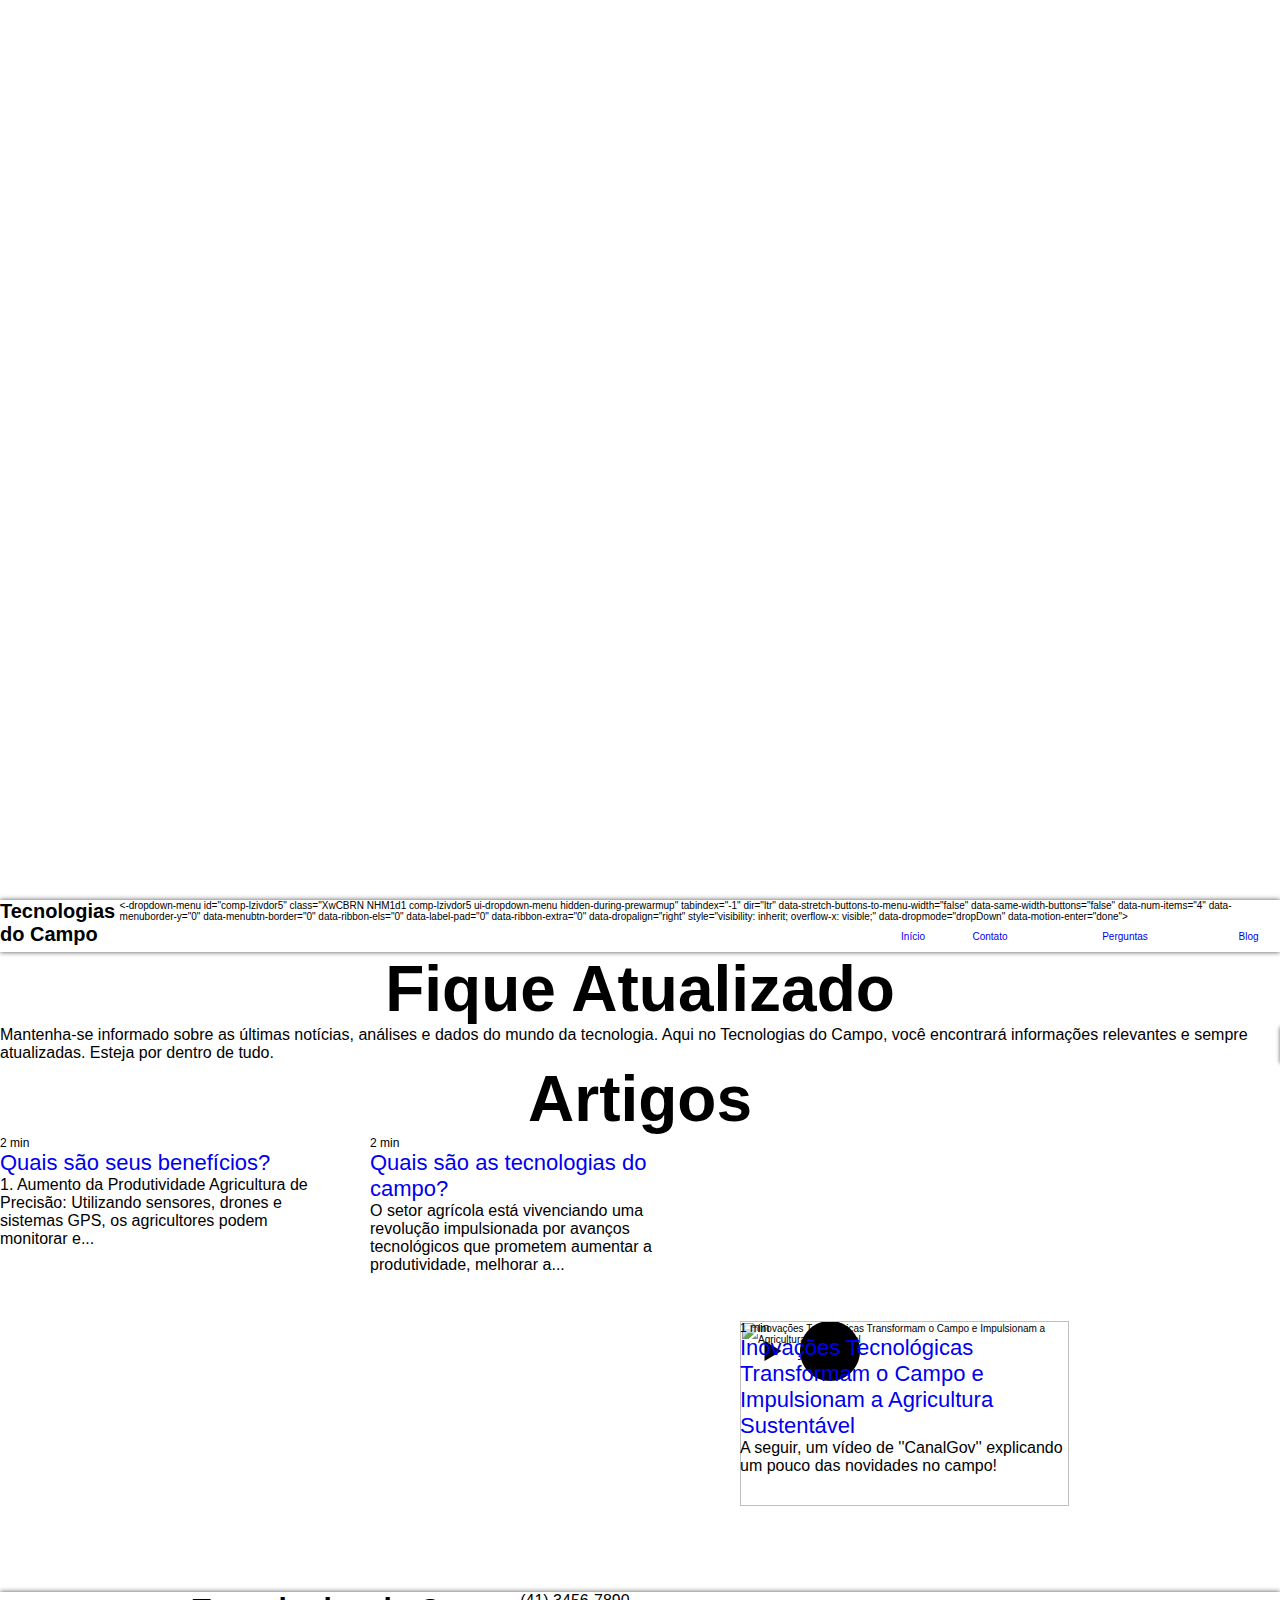
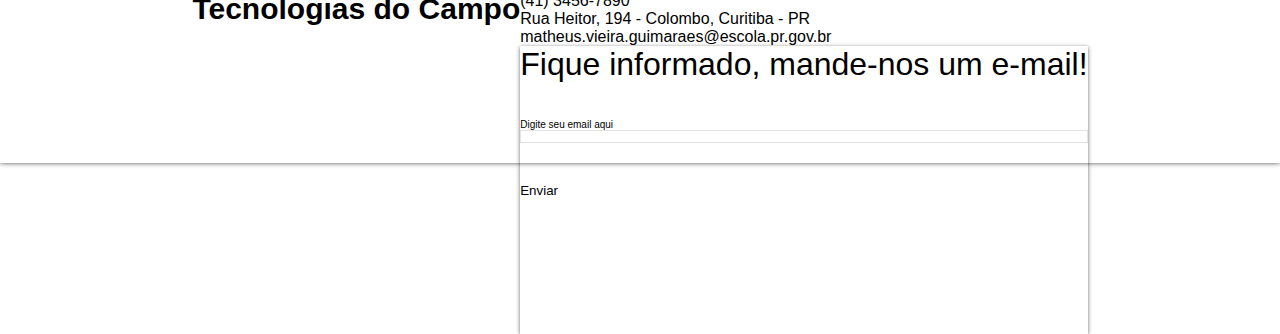
==== index.html @ 16e6de49 "." ====
<html lang="pt" class="enable-scroll"><head>
  
  <meta charset="utf-8">
  <meta name="viewport" content="width=device-width, initial-scale=1" id="DesktopViewport">
  <meta http-equiv="X-UA-Compatible" content="IE=edge">
  <meta name="generator" content="Wix.com Website Builder">

  <link rel="icon" sizes="192x192" href="https://www..com/favicon.ico" type="image/x-icon">
  <link rel="shortcut icon" href="https://www..com/favicon.ico" type="image/x-icon">
  <link rel="apple-touch-icon" href="https://www..com/favicon.ico" type="image/x-icon">

  <!-- Safari Pinned Tab Icon -->
  

  <!-- Original trials -->
  

  <!-- Legacy Polyfills -->
  <script type="text/javascript" id="www-widgetapi-script" src="https://www.youtube.com/s/player/b12cc44b/www-widgetapi.vflset/www-widgetapi.js" async=""></script><script nomodule="" src="https://static.parastorage.com/unpkg/core-js-bundle@3.2.1/minified.js"></script>
  <script nomodule="" src="https://static.parastorage.com/unpkg/focus-within-polyfill@5.0.9/dist/focus-within-polyfill.js"></script>

  <script nomodule="" src="https://polyfill-fastly.io/v3/polyfill.min.js?features=fetch"></script>

  <!-- Performance API Polyfills -->
  <script>
  (function () {
    var noop = function noop() {};
    if ("performance" in window === false) {
      window.performance = {};
    }
    window.performance.mark = performance.mark || noop;
    window.performance.measure = performance.measure || noop;
    if ("now" in window.performance === false) {
      var nowOffset = Date.now();
      if (performance.timing && performance.timing.navigationStart) {
        nowOffset = performance.timing.navigationStart;
      }
      window.performance.now = function now() {
        return Date.now() - nowOffset;
      };
    }
  })();
  </script>

  <!-- Globals Definitions -->
  <script>
    (function () {
      var now = Date.now()
      window.initialTimestamps = {
        initialTimestamp: now,
        initialRequestTimestamp: Math.round(performance.timeOrigin ? performance.timeOrigin : now - performance.now())
      }

      window.thunderboltTag = "QA_READY"
      window.thunderboltVersion = "1.14417.0"
    })();
  </script>

    


  <!-- sendFedopsLoadStarted.inline -->
  <script type="application/json" id="-fedops">{"data":{"site":{"metaSiteId":"6cbdc26d-b051-4fdf-8f57-219b0f486c75","userId":"0848405e-e11a-4cba-a267-76bbd4e7efdb","siteId":"0c715282-b626-46e6-b2ad-637000ee9ea2","externalBaseUrl":"https:\/\/matheustradecwb.site.com\/tecnologias-do-cam-1","siteRevision":6,"siteType":"UGC","dc":"42","isResponsive":false,"editorName":"Unknown","sessionId":"5cb8f271-87d8-4924-a91b-b6625ebe3f3d","isSEO":false,"appNameForBiEvents":"thunderbolt"},"rollout":{"siteAssetsVersionsRollout":false,"isDACRollout":0,"isTBRollout":true},"fleetConfig":{"fleetName":"thunderbolt-renderer-gradual","type":"Rollout","code":1},"requestUrl":"https:\/\/matheustradecwb.site.com\/tecnologias-do-cam-1","isInSEO":false,"platformOnSite":true,"shouldReportErrorOnlyInPanorama":true}}</script>
  <script>window.fedops = JSON.parse(document.getElementById('-fedops').textContent)</script>
  <script id="sendFedopsLoadStarted">
    !function(){function e(e,r){var n=Object.keys(e);if(Object.getOwnPropertySymbols){var t=Object.getOwnPropertySymbols(e);r&&(t=t.filter((function(r){return Object.getOwnPropertyDescriptor(e,r).enumerable}))),n.push.apply(n,t)}return n}function r(e,r,n){return(r=function(e){var r=function(e,r){if("object"!=typeof e||null===e)return e;var n=e[Symbol.toPrimitive];if(void 0!==n){var t=n.call(e,r||"default");if("object"!=typeof t)return t;throw new TypeError("@@toPrimitive must return a primitive value.")}return("string"===r?String:Number)(e)}(e,"string");return"symbol"==typeof r?r:String(r)}(r))in e?Object.defineProperty(e,r,{value:n,enumerable:!0,configurable:!0,writable:!0}):e[r]=n,e}var n=function(e){var r,n,t,o=!1;if(null===(r=window.viewerModel)||void 0===r||!/\(iP(hone|ad|od);/i.test(null===(n=window)||void 0===n||null===(t=n.navigator)||void 0===t?void 0:t.userAgent))try{o=navigator.sendBeacon(e)}catch(e){}o||((new Image).src=e)};var t=window.fedops.data,o=t.site,i=t.rollout,a=t.fleetConfig,s=t.requestUrl,c=t.isInSEO,d=t.frogOnUserDomain;shouldReportOnlyInPanorama=t.shouldReportOnlyInPanorama,shouldReportErrorOnlyInPanorama=t.shouldReportErrorOnlyInPanorama;var l=function(e){var r=e.navigator.userAgent;return/instagram.+google\/google/i.test(r)?"":/bot|google(?!play)|phantom|crawl|spider|headless|slurp|facebookexternal|Lighthouse|PTST|^mozilla\/4\.0$|^\s*$/i.test(r)?"ua":""}(window)||function(){try{if(window.self===window.top)return""}catch(e){}return"iframe"}()||function(){var e;if(!Function.prototype.bind)return"bind";var r=window,n=r.document,t=r.navigator;if(!n||!t)return"document";var o=t.webdriver,i=t.userAgent,a=t.plugins,s=t.languages;if(o)return"webdriver";if(!a||Array.isArray(a))return"plugins";if(null!==(e=Object.getOwnPropertyDescriptor(a,"0"))&&void 0!==e&&e.writable)return"plugins-extra";if(!i)return"userAgent";if(i.indexOf("Snapchat")>0&&n.hidden)return"Snapchat";if(!s||0===s.length||!Object.isFrozen(s))return"languages";try{throw Error()}catch(e){if(e instanceof Error){var c=e.stack;if(c&&/ (\(internal\/)|(\(?file:\/)/.test(c))return"stack"}}return""}()||(c?"seo":""),u=!!l,p=function(n,t){var o,i="none",a=n.match(/ssr-caching="?cache[,#]\s*desc=([\w-]+)(?:[,#]\s*varnish=(\w+))?(?:[,#]\s*dc[,#]\s*desc=([\w-]+))?(?:"|;|$)/);if(!a&&window.PerformanceServerTiming){var s=function(e){var r,n;try{r=e()}catch(e){r=[]}var t=[];return r.forEach((function(e){switch(e.name){case"cache":t[1]=e.description;break;case"varnish":t[2]=e.description;break;case"dc":n=e.description}})),{microPop:n,matches:t}}(t);o=s.microPop,a=s.matches}if(a&&a.length&&(i=`${a[1]},${a[2]||"none"}`,o||(o=a[3])),"none"===i){var c="undefined"!=typeof performance?performance.timing:null;c&&c.responseStart-c.requestStart==0&&(i="browser")}return function(n){for(var t=1;t<arguments.length;t++){var o=null!=arguments[t]?arguments[t]:{};t%2?e(Object(o),!0).forEach((function(e){r(n,e,o[e])})):Object.getOwnPropertyDescriptors?Object.defineProperties(n,Object.getOwnPropertyDescriptors(o)):e(Object(o)).forEach((function(e){Object.defineProperty(n,e,Object.getOwnPropertyDescriptor(o,e))}))}return n}({caching:i,isCached:i.includes("hit")},o?{microPop:o}:{})}(document.cookie,(function(){return performance.getEntriesByType("navigation")[0].serverTiming||[]})),f=p.isCached,m=p.caching,v=p.microPop,w={WixSite:1,UGC:2,Template:3}[o.siteType]||0,g=o.isResponsive?"thunderbolt-responsive":"thunderbolt",h=i.isDACRollout,b=i.siteAssetsVersionsRollout,y=h?1:0,O=b?1:0,x=0===a.code||1===a.code?a.code:null,P=Date.now()-window.initialTimestamps.initialTimestamp,S=Math.round(performance.now()),I=document.visibilityState,R=window,T=R.fedops,j=R.addEventListener,E=R.thunderboltVersion;T.apps=T.apps||{},T.apps[g]={startLoadTime:S},T.sessionId=o.sessionId,T.vsi="xxxxxxxx-xxxx-4xxx-yxxx-xxxxxxxxxxxx".replace(/[xy]/g,(function(e){var r=16*Math.random()|0;return("x"===e?r:3&r|8).toString(16)})),T.is_cached=f,T.phaseStarted=k(28),T.phaseEnded=k(22),performance.mark("[cache] "+m+(v?" ["+v+"]":"")),T.reportError=function(e,r="load"){var n=(null==e?void 0:e.reason)||(null==e?void 0:e.message);n?(shouldReportErrorOnlyInPanorama||A(26,`&errorInfo=${n}&errorType=${r}`),$({error:{name:r,message:n,stack:e?.stack}})):e.preventDefault()},j("error",T.reportError),j("unhandledrejection",T.reportError);var _=!1;function A(e){var r=arguments.length>1&&void 0!==arguments[1]?arguments[1]:"";if(!s.includes("suppressbi=true")){var t=(d?o.externalBaseUrl.replace(/^https?:\/\//,"")+"/_frog":"//frog..com")+"/bolt-performance?src=72&evid="+e+"&appName="+g+"&is_rollout="+x+"&is_sav_rollout="+O+"&is_dac_rollout="+y+"&dc="+o.dc+(v?"&microPop="+v:"")+"&is_cached="+f+"&msid="+o.metaSiteId+"&session_id="+window.fedops.sessionId+"&ish="+u+"&isb="+u+(u?"&isbr="+l:"")+"&vsi="+window.fedops.vsi+"&caching="+m+(_?",browser_cache":"")+"&pv="+I+"&pn=1&v="+E+"&url="+encodeURIComponent(s)+"&st="+w+`&ts=${P}&tsn=${S}`+r;n(t)}}function $({transaction:e,error:r}){const n=[{fullArtifactId:"com.press.html-client.-thunderbolt",componentId:"thunderbolt"+(window.fedops.data.site.isResponsive?"-responsive":""),platform:"viewer",msid:window.fedops.data.site.metaSiteId,sessionId:window.fedops.sessionId,sessionTime:Date.now()-window.initialTimestamps.initialTimestamp,logLevel:r?"ERROR":"INFO",message:r?.message??(e?.name&&`${e.name} START`),errorName:r?.name,errorStack:r?.stack,transactionName:e?.name,transactionAction:e&&"START",isSsr:!1,dataCenter:o.dc,isCached:!!f,isRollout:!!x,isHeadless:!!u,isDacRollout:!!y,isSavRollout:!!O}];try{const e=JSON.stringify({messages:n});return navigator.sendBeacon("https://panorama.apps.net/api/v1/bulklog",e)}catch(e){console.error(e)}}function k(e){return function(r,n){var t=`&name=${r}&duration=${Date.now()-P}`,o=n&&n.paramsOverrides?Object.keys(n.paramsOverrides).map((function(e){return e+"="+n.paramsOverrides[e]})).join("&"):"";A(e,o?`${t}&${o}`:t)}}j("pageshow",(function(e){e.persisted&&(_||(_=!0,T.is_cached=!0))}),!0),window.__browser_deprecation__||(shouldReportOnlyInPanorama||A(21,`&platformOnSite=${window.fedops.data.platformOnSite}`),$({transaction:{name:"PANORAMA_COMPONENT_LOAD"}}))}();
  </script>

  <!-- Polyfills check -->
  <script>
    if (
      typeof Promise === 'undefined' ||
      typeof Set === 'undefined' ||
      typeof Object.assign === 'undefined' ||
      typeof Array.from === 'undefined' ||
      typeof Symbol === 'undefined'
    ) {
      // send bi in order to detect the browsers in which polyfills are not working
      window.fedops.phaseStarted('missing_polyfills')
    }
  </script>

  <!-- Essential Viewer Model -->
  <script type="application/json" id="-essential-viewer-model">{"fleetConfig":{"fleetName":"thunderbolt-renderer-gradual","type":"Rollout","code":1},"mode":{"qa":false,"enableTestApi":false,"debug":false,"ssrIndicator":false,"ssrOnly":false,"siteAssetsFallback":"enable"},"componentsLibrariesTopology":[{"artifactId":"editor-elements","namespace":"ui","url":"https:\/\/static.parastorage.com\/services\/editor-elements\/1.12466.0"},{"artifactId":"editor-elements","namespace":"dsgnsys","url":"https:\/\/static.parastorage.com\/services\/editor-elements\/1.12466.0"}],"siteFeaturesConfigs":{"sessionManager":{"isRunningInDifferentSiteContext":false}},"language":{"userLanguage":"en"},"siteAssets":{"clientTopology":{"mediaRootUrl":"https:\/\/static.static.com","staticMediaUrl":"https:\/\/static.static.com\/media","moduleRepoUrl":"https:\/\/static.parastorage.com\/unpkg","fileRepoUrl":"https:\/\/static.parastorage.com\/services","siteAssetsUrl":"https:\/\/siteassets.parastorage.com","pageJsonServerUrls":["https:\/\/pages.parastorage.com","https:\/\/staticorigin.static.com","https:\/\/fallback..com\/-html-editor-pages-webapp\/page"],"pathOfTBModulesInFileRepoForFallback":"-thunderbolt\/dist\/"}},"siteFeatures":["assetsLoader","businessLogger","captcha","clickHandlerRegistrar","commonConfig","componentsLoader","componentsRegistry","consentPolicy","cyclicTabbing","environmentWixCodeSdk","environment","locationWixCodeSdk","navigationManager","navigationPhases","ooi","pages","panorama","renderer","reporter","router","scrollRestoration","seoWixCodeSdk","seo","sessionManager","siteMembersWixCodeSdk","siteMembers","siteScrollBlocker","siteWixCodeSdk","stores","structureApi","thunderboltInitializer","tpaCommons","translations","warmupData","windowMessageRegistrar","windowWixCodeSdk","CustomElementComponent","EmbedsApi","componentsReact","platform"],"site":{"externalBaseUrl":"https:\/\/matheustradecwb.site.com\/tecnologias-do-cam-1","isSEO":false},"media":{"staticMediaUrl":"https:\/\/static.static.com\/media","mediaRootUrl":"https:\/\/static.static.com\/","staticVideoUrl":"https:\/\/video.static.com\/"},"requestUrl":"https:\/\/matheustradecwb.site.com\/tecnologias-do-cam-1","rollout":{"siteAssetsVersionsRollout":false,"isDACRollout":0,"isTBRollout":true},"commonConfig":{"brand":"","host":"VIEWER","bsi":"","consentPolicy":{},"consentPolicyHeader":{},"siteRevision":"6"},"interactionSampleRatio":0.01,"dynamicModelUrl":"https:\/\/matheustradecwb.site.com\/tecnologias-do-cam-1\/_api\/v2\/dynamicmodel","accessTokensUrl":"https:\/\/matheustradecwb.site.com\/tecnologias-do-cam-1\/_api\/v1\/access-tokens","experiments":{"specs.thunderbolt.hardenFetchAndXHR":true,"specs.thunderbolt.imageLoadIncreaseMargin":true}}</script>
  <script>window.viewerModel = JSON.parse(document.getElementById('-essential-viewer-model').textContent)</script>

  
    <script data-url="https://static.parastorage.com/services/-thunderbolt/dist/handleAccessTokens.inline.8cdc4e8a.bundle.min.js">!function(){"use strict";const e=e=>"string"==typeof e?decodeURIComponent(e).toLowerCase().trimStart():e,t="client-session-bind",o="client-binding",s=[t,o,"svSession","smSession","server-session-bind","Session2"].map((e=>e.toLowerCase())),n="tbReady",r="security_overrideGlobals",i=Object.getOwnPropertyDescriptor(Document.prototype,"cookie"),c=window.viewerModel.accessTokensUrl,a=document.cookie.split(";").map((e=>e.trim())).filter((e=>e.startsWith(t)))[0]?.split("=")[1],d={};if(a&&(d[o]=a,(()=>{const e=`${t}=; domain=${location.hostname}; max-age=0; path=/; expires=Thu, 01 Jan 1970 00:00:01 GMT`;i.set.call(document,e)})()),window.viewerModel.experiments["specs.thunderbolt.hardenFetchAndXHR"]){let l=fetch;function w(e){const{logger:t}=e.detail;try{window.tb.init({fetch:l,fetchHeaders:d})}catch(e){const o=new Error("TB003");t.captureError(o,{tags:{feature:"thunderbolt-security"}}),t.meter(`${r}_${o.message}`,{paramsOverrides:{evid:"26",errorType:r,eventString:o.message}}),window?.viewerModel?.mode.debug&&console.error(e)}finally{removeEventListener(n,w),l=fetch}}addEventListener(n,w)}else window.fetchDynamicModel=()=>window.viewerModel.siteFeaturesConfigs.sessionManager.isRunningInDifferentSiteContext?Promise.resolve({}):fetch(c,{credentials:"same-origin",headers:d}).then((function(e){if(!e.ok)throw new Error(`[${e.status}]${e.statusText}`);return e.json()})),window.dynamicModelPromise=window.fetchDynamicModel();window.viewerModel.experiments["specs.thunderbolt.hardenCookieAccess"]&&globalThis.defineStrictProperty("cookie",{get(){return i.get.call(document).split(";").filter((t=>{const o=e(t.split("=")[0]);return!s.map((e=>e.toLowerCase())).includes(o)})).join(";").trimStart()},set(t){const o=e(t.split(";")[0]);s.every((e=>!o.startsWith(e.toLowerCase())))&&i.set.call(document,t)}},document,!0)}();
//# sourceMappingURL=https://static.parastorage.com/services/-thunderbolt/dist/handleAccessTokens.inline.8cdc4e8a.bundle.min.js.map</script>
  

  <script>
    window.commonConfig = viewerModel.commonConfig
    
  </script>


  <!-- initCustomElements -->
  <meta name="-dynamic-custom-elements" content="DropDownMenu">

  <!-- Initial CSS -->
  <style data-url="https://static.parastorage.com/services/-thunderbolt/dist/main.1e8fc790.min.css">body.device-mobile-optimized{overflow-x:hidden;overflow-y:scroll}body.device-mobile-optimized:not(.responsive) #SITE_CONTAINER{margin-left:auto;margin-right:auto;overflow-x:visible;position:relative;width:320px}body.device-mobile-optimized:not(.responsive):not(.blockSiteScrolling) #SITE_CONTAINER{margin-top:0}body.device-mobile-optimized>*{max-width:100%!important}body.device-mobile-optimized #site-root{overflow-x:hidden;overflow-y:hidden}@supports(overflow:clip){body.device-mobile-optimized #site-root{overflow-x:clip;overflow-y:clip}}body.device-mobile-non-optimized #SITE_CONTAINER #site-root{overflow-x:hidden;overflow-y:auto}body.device-mobile-non-optimized.fullScreenMode{background-color:#5f6360}body.device-mobile-non-optimized.fullScreenMode #MOBILE_ACTIONS_MENU,body.device-mobile-non-optimized.fullScreenMode #SITE_BACKGROUND,body.device-mobile-non-optimized.fullScreenMode #site-root,body.fullScreenMode #WIX_ADS{visibility:hidden}body.fullScreenMode{overflow-x:hidden!important;overflow-y:hidden!important}body.fullScreenMode.device-mobile-optimized #TINY_MENU{opacity:0;pointer-events:none}body.fullScreenMode-scrollable.device-mobile-optimized{overflow-x:hidden!important;overflow-y:auto!important}body.fullScreenMode-scrollable.device-mobile-optimized #masterPage,body.fullScreenMode-scrollable.device-mobile-optimized #site-root{overflow-x:hidden!important;overflow-y:hidden!important}body.fullScreenMode-scrollable.device-mobile-optimized #SITE_BACKGROUND,body.fullScreenMode-scrollable.device-mobile-optimized #masterPage{height:auto!important}body.fullScreenMode-scrollable.device-mobile-optimized #masterPage.mesh-layout{height:0!important}body.blockSiteScrolling{position:fixed;width:100%}body.blockSiteScrolling #SITE_CONTAINER{margin-top:calc(var(--blocked-site-scroll-margin-top)*-1)}body.blockSiteScrolling:not(.responsive) #WIX_ADS{margin-top:var(--blocked-site-scroll-margin-top)}body.blockSiteScrollingWithOverflow{overflow-y:hidden}@keyframes slide-horizontal-new{0%{transform:translateX(100%)}}@keyframes slide-horizontal-old{80%{opacity:1}to{opacity:0;transform:translateX(-100%)}}@keyframes slide-vertical-new{0%{transform:translateY(-100%)}}@keyframes slide-vertical-old{80%{opacity:1}to{opacity:0;transform:translateY(100%)}}@keyframes out-in-new{0%{opacity:0}}@keyframes out-in-old{to{opacity:0}}html[data-page-transition=SlideHorizontal]::view-transition-old(page-group){animation:slide-horizontal-old .6s cubic-bezier(.83,0,.17,1) forwards;mix-blend-mode:normal}html[data-page-transition=SlideHorizontal]::view-transition-new(page-group){animation:slide-horizontal-new .6s cubic-bezier(.83,0,.17,1) backwards;mix-blend-mode:normal}html[data-page-transition=SlideVertical]::view-transition-old(page-group){animation:slide-vertical-old .6s cubic-bezier(.83,0,.17,1) forwards;mix-blend-mode:normal}html[data-page-transition=SlideVertical]::view-transition-new(page-group){animation:slide-vertical-new .6s cubic-bezier(.83,0,.17,1) backwards;mix-blend-mode:normal}html[data-page-transition=OutIn]::view-transition-old(page-group){animation:out-in-old .35s cubic-bezier(.64,0,.78,0) forwards}html[data-page-transition=OutIn]::view-transition-new(page-group){animation:out-in-new .35s cubic-bezier(.22,1,.36,1) .35s backwards}@media(prefers-reduced-motion:reduce){::view-transition-group(*),::view-transition-new(*),::view-transition-old(*){animation:none!important}}body,html{background:transparent;border:0;margin:0;outline:0;padding:0;vertical-align:baseline}body{--scrollbar-width:0px;font-family:Arial,Helvetica,sans-serif;font-size:10px}body,html{height:100%}body{overflow-x:auto;overflow-y:scroll}body:not(.responsive) #site-root{min-width:var(--site-width);width:100%}body:not([data-js-loaded]) [data-hide-prejs]{visibility:hidden}#SITE_CONTAINER{position:relative}:root{--one-unit:1vw;--section-max-width:9999px}@supports(-webkit-appearance:none) and (stroke-color:transparent){:root{--safari-sticky-fix:opacity}}@supports(container-type:inline-size){:root{--one-unit:1cqw}}</style>
<style data-url="https://static.parastorage.com/services/-thunderbolt/dist/main.renderer.30f71ad7.min.css">a,abbr,acronym,address,applet,b,big,blockquote,button,caption,center,cite,code,dd,del,dfn,div,dl,dt,em,fieldset,font,footer,form,h1,h2,h3,h4,h5,h6,header,i,iframe,img,ins,kbd,label,legend,li,nav,object,ol,p,pre,q,s,samp,section,small,span,strike,strong,sub,sup,table,tbody,td,tfoot,th,thead,title,tr,tt,u,ul,var{background:transparent;border:0;margin:0;outline:0;padding:0;vertical-align:baseline}input,select,textarea{box-sizing:border-box;font-family:Helvetica,Arial,sans-serif}ol,ul{list-style:none}blockquote,q{quotes:none}ins{text-decoration:none}del{text-decoration:line-through}table{border-collapse:collapse;border-spacing:0}a{cursor:pointer;text-decoration:none}.testStyles{overflow-y:hidden}.reset-button{-webkit-appearance:none;background:none;border:0;color:inherit;font:inherit;line-height:normal;outline:0;overflow:visible;padding:0;-webkit-user-select:none;-moz-user-select:none;-ms-user-select:none}:focus{outline:none}#site-root{margin:0 auto;min-height:100%;position:relative;top:var(---ads-height)}#site-root img:not([src]){visibility:hidden}#site-root svg img:not([src]){visibility:visible}.auto-generated-link{color:inherit}#SCROLL_TO_BOTTOM,#SCROLL_TO_TOP{height:0}.has-click-trigger{cursor:pointer}.fullScreenOverlay{bottom:0;display:flex;justify-content:center;left:0;overflow-y:hidden;position:fixed;right:0;top:-60px;z-index:1005}.fullScreenOverlay>.fullScreenOverlayContent{bottom:0;left:0;margin:0 auto;overflow:hidden;position:absolute;right:0;top:60px;transform:translateZ(0)}[data-mesh-id$=centeredContent],[data-mesh-id$=form],[data-mesh-id$=inlineContent]{pointer-events:none;position:relative}[data-mesh-id$=-gridWrapper],[data-mesh-id$=-rotated-wrapper]{pointer-events:none}[data-mesh-id$=-gridContainer]>*,[data-mesh-id$=-rotated-wrapper]>*,[data-mesh-id$=inlineContent]>:not([data-mesh-id$=-gridContainer]){pointer-events:auto}.device-mobile-optimized #masterPage.mesh-layout #SOSP_CONTAINER_CUSTOM_ID{grid-area:2/1/3/2;-ms-grid-row:2;position:relative}#masterPage.mesh-layout{-ms-grid-rows:max-content max-content min-content max-content;-ms-grid-columns:100%;align-items:start;display:-ms-grid;display:grid;grid-template-columns:100%;grid-template-rows:max-content max-content min-content max-content;justify-content:stretch}#masterPage.mesh-layout #PAGES_CONTAINER,#masterPage.mesh-layout #SITE_FOOTER-placeholder,#masterPage.mesh-layout #SITE_FOOTER_WRAPPER,#masterPage.mesh-layout #SITE_HEADER-placeholder,#masterPage.mesh-layout #SITE_HEADER_WRAPPER,#masterPage.mesh-layout #SOSP_CONTAINER_CUSTOM_ID[data-state~=mobileView],#masterPage.mesh-layout #soapAfterPagesContainer,#masterPage.mesh-layout #soapBeforePagesContainer{-ms-grid-row-align:start;-ms-grid-column-align:start;-ms-grid-column:1}#masterPage.mesh-layout #SITE_HEADER-placeholder,#masterPage.mesh-layout #SITE_HEADER_WRAPPER{grid-area:1/1/2/2;-ms-grid-row:1}#masterPage.mesh-layout #PAGES_CONTAINER,#masterPage.mesh-layout #soapAfterPagesContainer,#masterPage.mesh-layout #soapBeforePagesContainer{grid-area:3/1/4/2;-ms-grid-row:3}#masterPage.mesh-layout #soapAfterPagesContainer,#masterPage.mesh-layout #soapBeforePagesContainer{width:100%}#masterPage.mesh-layout #PAGES_CONTAINER{align-self:stretch}#masterPage.mesh-layout main#PAGES_CONTAINER{display:block}#masterPage.mesh-layout #SITE_FOOTER-placeholder,#masterPage.mesh-layout #SITE_FOOTER_WRAPPER{grid-area:4/1/5/2;-ms-grid-row:4}#masterPage.mesh-layout #SITE_PAGES,#masterPage.mesh-layout [data-mesh-id=PAGES_CONTAINERcenteredContent],#masterPage.mesh-layout [data-mesh-id=PAGES_CONTAINERinlineContent]{height:100%}#masterPage.mesh-layout.desktop>*{width:100%}#masterPage.mesh-layout #PAGES_CONTAINER,#masterPage.mesh-layout #SITE_FOOTER_WRAPPER,#masterPage.mesh-layout #SITE_HEADER_WRAPPER,#masterPage.mesh-layout #SITE_PAGES,#masterPage.mesh-layout #masterPageinlineContent,#masterPage.mesh-layout:not(.one-doc) #SITE_FOOTER,#masterPage.mesh-layout:not(.one-doc) #SITE_HEADER{position:relative}#masterPage.mesh-layout.remove-wrappers #SITE_HEADER{grid-area:1/1/2/2}#masterPage.mesh-layout.remove-wrappers #SITE_FOOTER{grid-area:4/1/5/2}[data-z-counter]{z-index:0}[data-z-counter="0"]{z-index:auto}.SiteProperties{-webkit-font-smoothing:antialiased;-moz-osx-font-smoothing:grayscale}:root{--wst-button-color-fill-primary:rgb(var(--color_48));--wst-button-color-border-primary:rgb(var(--color_49));--wst-button-color-text-primary:rgb(var(--color_50));--wst-button-color-fill-primary-hover:rgb(var(--color_51));--wst-button-color-border-primary-hover:rgb(var(--color_52));--wst-button-color-text-primary-hover:rgb(var(--color_53));--wst-button-color-fill-primary-disabled:rgb(var(--color_54));--wst-button-color-border-primary-disabled:rgb(var(--color_55));--wst-button-color-text-primary-disabled:rgb(var(--color_56));--wst-button-color-fill-secondary:rgb(var(--color_57));--wst-button-color-border-secondary:rgb(var(--color_58));--wst-button-color-text-secondary:rgb(var(--color_59));--wst-button-color-fill-secondary-hover:rgb(var(--color_60));--wst-button-color-border-secondary-hover:rgb(var(--color_61));--wst-button-color-text-secondary-hover:rgb(var(--color_62));--wst-button-color-fill-secondary-disabled:rgb(var(--color_63));--wst-button-color-border-secondary-disabled:rgb(var(--color_64));--wst-button-color-text-secondary-disabled:rgb(var(--color_65));--wst-color-fill-base-1:rgb(var(--color_36));--wst-color-fill-base-2:rgb(var(--color_37));--wst-color-fill-base-shade-1:rgb(var(--color_38));--wst-color-fill-base-shade-2:rgb(var(--color_39));--wst-color-fill-base-shade-3:rgb(var(--color_40));--wst-color-fill-accent-1:rgb(var(--color_41));--wst-color-fill-accent-2:rgb(var(--color_42));--wst-color-fill-accent-3:rgb(var(--color_43));--wst-color-fill-accent-4:rgb(var(--color_44));--wst-color-fill-background-primary:rgb(var(--color_11));--wst-color-fill-background-secondary:rgb(var(--color_12));--wst-color-text-primary:rgb(var(--color_15));--wst-color-text-secondary:rgb(var(--color_14));--wst-color-action:rgb(var(--color_18));--wst-color-disabled:rgb(var(--color_39));--wst-color-title:rgb(var(--color_45));--wst-color-subtitle:rgb(var(--color_46));--wst-color-line:rgb(var(--color_47));--wst-font-style-h2:var(--font_2);--wst-font-style-h3:var(--font_3);--wst-font-style-h4:var(--font_4);--wst-font-style-h5:var(--font_5);--wst-font-style-h6:var(--font_6);--wst-font-style-body-large:var(--font_7);--wst-font-style-body-medium:var(--font_8);--wst-font-style-body-small:var(--font_9);--wst-font-style-body-x-small:var(--font_10)}</style>

  <meta name="format-detection" content="telephone=no">
  <meta name="skype_toolbar" content="skype_toolbar_parser_compatible">
  
  

  <!-- Overriding Globals JS Head -->
  
    
      <script data-url="https://static.parastorage.com/services/-thunderbolt/dist/overrideGlobals.inline.a0376430.bundle.min.js">!function(){"use strict";const e=e=>"string"==typeof e?decodeURIComponent(e).toLowerCase().trimStart():e,t=(e,t,r,o)=>{"object"==typeof t&&"function"==typeof t.get&&"function"==typeof t.set?Object.defineProperty(r||globalThis,e,{get:t.get,set:t.set,configurable:!1,enumerable:o||!1}):Object.defineProperty(r||globalThis,e,{value:t,writable:!1,configurable:!1,enumerable:o||!1})},r=()=>{const e=globalThis.open,t=document.open,r=(t,r,o)=>{const n="string"!=typeof t,s=e.call(window,t,r,o);return n||((c=t).startsWith("//")&&/(?:[a-z0-9](?:[a-z0-9-]{0,61}[a-z0-9])?\.)+[a-z0-9][a-z0-9-]{0,61}[a-z0-9]/g.test(`${location.protocol}:${c}`)&&(c=`${location.protocol}${c}`),!c.startsWith("http")||new URL(c).hostname===location.hostname)?{}:s;var c};defineStrictProperty("open",r,globalThis,!0),defineStrictProperty("open",((e,o,n)=>e?r(e,o,n):t.call(document,e,o,n)),document,!0)},o=document.createElement,n=(t,r)=>{const n=o.call(document,t,r),s=Element.prototype.setAttribute,c=Element.prototype.setAttributeNS;if("iframe"===e(t)){globalThis.defineStrictProperty("srcdoc",{get:()=>{},set:()=>{console.error("`srcdoc` is not allowed in iframe elements.")}},n,!1);const e=function(e,t){"srcdoc"!==e.toLowerCase()?s.call(n,e,t):console.error("`srcdoc` attribute is not allowed to be set.")},t=function(e,t,r){"srcdoc"!==t.toLowerCase()?c.call(n,e,t,r):console.error("`srcdoc` attribute is not allowed to be set.")};n.setAttribute=e,n.setAttributeNS=t}return n},s="client-binding",c="security_overrideGlobals",i=["/_api/v1/access-tokens","/_api/v2/dynamicmodel"],a=e=>(e instanceof Headers?e.forEach(((t,r)=>{decodeURIComponent(r).toLowerCase()===s&&e.delete(r)})):Object.keys(e).forEach((t=>{decodeURIComponent(t).toLowerCase()===s&&delete e[t]})),e),l=t=>{let r=!0;const o=(e=>{let t,r;if(globalThis.Request&&e instanceof Request)t=e.url;else{if("function"!=typeof e?.toString)throw new Error("Unsupported type for url");t=e.toString()}try{return new URL(t).pathname}catch(e){return r=t.replace(/#.+/gi,"").split("?").shift(),r.startsWith("/")?r:`/${r}`}})(t),n=e(o);return i.some((e=>n.includes(e)))&&(r=!1),r},d=(e=globalThis)=>{const t=fetch;e.defineStrictProperty("fetch",(function(){const r=(e=>{if(globalThis.Request&&e[0]instanceof Request&&e[0]?.headers){const t=a(e[0].headers);e[0]=new Request(e[0].url,{...e[0],headers:t})}else(e[0]instanceof URL&&e[1]?.headers instanceof Headers||e[1]?.headers)&&(e[1].headers=a(e[1].headers));return e})(arguments);return l(arguments[0])?t.apply(e,Array.from(r)):new Promise(((e,t)=>{const r=new Error("TB002");window.fedops?.reportError(r,c),t(r)}))}))};performance.mark("overrideGlobals started");const{experiments:p}=window.viewerModel;try{((e=globalThis)=>{Object.defineProperty(e,"defineStrictProperty",{value:t,writable:!1,enumerable:!1,configurable:!1})})(),p["specs.thunderbolt.hardenWindowOpen"]&&r(),p["specs.thunderbolt.hardenIFrames"]&&globalThis.defineStrictProperty("createElement",n,document,!0),p["specs.thunderbolt.hardenFetchAndXHR"]&&(d(),((e=globalThis)=>{const t=XMLHttpRequest;e.defineStrictProperty("XMLHttpRequest",(function(){const e=new t,r=e.open,o=e.setRequestHeader;return e.open=function(){if(arguments.length<2||l(arguments[1]))return r.apply(e,Array.from(arguments));{const e=new Error("TB002");throw window.fedops?.reportError(e,c),e}},e.setRequestHeader=function(t,r){decodeURIComponent(t).toLowerCase()!==s&&o.call(e,t,r)},e}))})()),(()=>{let e=[];const{experiments:t}=window.viewerModel;t["specs.thunderbolt.hardenClientGlobals_Text"]&&(e=e.concat(["TextEncoder","TextDecoder"])),t["specs.thunderbolt.hardenClientGlobals_EventTarget"]&&(e=e.concat(["XMLHttpRequestEventTarget","EventTarget"])),t["specs.thunderbolt.hardenClientGlobals_Array_URL_JSON"]&&(e=e.concat(["Array","URL","JSON"])),t["specs.thunderbolt.hardenClientGlobals_EventListener"]&&(e=e.concat(["addEventListener","removeEventListener"])),t["specs.thunderbolt.hardenEncodingDecoding"]&&(e=e.concat(["encodeURI","encodeURIComponent","decodeURI","decodeURIComponent"])),t["specs.thunderbolt.hardenStringAndNumber"]&&(e=e.concat(["String","Number"])),t["specs.thunderbolt.hardenObject"]&&e.push("Object"),e.forEach((e=>{const t=Object.freeze(globalThis[e]);t.hasOwnProperty("prototype")&&"Array"!==e&&Object.freeze(t.prototype),["addEventListener","removeEventListener"].includes(e)&&globalThis.defineStrictProperty(e,document[e],document,!0),globalThis.defineStrictProperty(e,globalThis[e],globalThis,!0)}))})(),p["specs.thunderbolt.hardenTimeout"]&&(defineStrictProperty("preventStringArgument",((e,t,r)=>{const o=r||globalThis,n=o[e];defineStrictProperty(e,(function(){const r=Array.from(arguments);if("string"!=typeof r[t])return n.apply(o,r);console.warn(`Calling ${e} with a String Argument at index ${t} is not allowed`)}),o)})),preventStringArgument("setTimeout",0),preventStringArgument("setInterval",0))}catch(e){window?.viewerModel?.mode.debug&&console.error(e);const t=new Error("TB006");window.fedops?.reportError(t,"security_overrideGlobals"),window.Sentry?window.Sentry.captureException(t):globalThis.defineStrictProperty("sentryBuffer",[t],window,!1)}performance.mark("overrideGlobals ended")}();
//# sourceMappingURL=https://static.parastorage.com/services/-thunderbolt/dist/overrideGlobals.inline.a0376430.bundle.min.js.map</script>
    
  

  

  
      <!--pageHtmlEmbeds.head start-->
      <script type="/htmlEmbeds" id="pageHtmlEmbeds.head start"></script>
    
      <script type="/htmlEmbeds" id="pageHtmlEmbeds.head end"></script>
      <!--pageHtmlEmbeds.head end-->
  

  <!-- head performance data start -->
  
  <!-- head performance data end -->
  

    

<meta http-equiv="X-Wix-Meta-Site-Id" content="6cbdc26d-b051-4fdf-8f57-219b0f486c75">
<meta http-equiv="X-Wix-Application-Instance-Id" content="0c715282-b626-46e6-b2ad-637000ee9ea2">

    <meta http-equiv="X-Wix-Published-Version" content="6">



    <meta http-equiv="etag" content="bug">

<!-- render-head end -->

<style data-href="https://static.parastorage.com/services/editor-elements-library/dist/thunderbolt/rb_ui.thunderbolt[FiveGridLine_SolidLine].23b2f23d.min.css">.aVng1S{border-top:var(--lnw,2px) solid rgba(var(--brd,var(--color_15,color_15)),var(--alpha-brd,1));box-sizing:border-box;height:0}</style>
<style data-href="https://static.parastorage.com/services/editor-elements-library/dist/thunderbolt/rb_ui.thunderbolt_bootstrap.543b9f21.min.css">.J6KGih{cursor:pointer}.sNF2R0{opacity:0}.hLoBV3{transition:opacity var(--transition-duration) cubic-bezier(.37,0,.63,1)}.Rdf41z,.hLoBV3{opacity:1}.ftlZWo{transition:opacity var(--transition-duration) cubic-bezier(.37,0,.63,1)}.ATGlOr,.ftlZWo{opacity:0}.KQSXD0{transition:opacity var(--transition-duration) cubic-bezier(.64,0,.78,0)}.KQSXD0,.pagQKE{opacity:1}._6zG5H{opacity:0;transition:opacity var(--transition-duration) cubic-bezier(.22,1,.36,1)}.BB49uC{transform:translateX(100%)}.j9xE1V{transition:transform var(--transition-duration) cubic-bezier(.87,0,.13,1)}.ICs7Rs,.j9xE1V{transform:translateX(0)}.DxijZJ{transition:transform var(--transition-duration) cubic-bezier(.87,0,.13,1)}.B5kjYq,.DxijZJ{transform:translateX(-100%)}.cJijIV{transition:transform var(--transition-duration) cubic-bezier(.87,0,.13,1)}.cJijIV,.hOxaWM{transform:translateX(0)}.T9p3fN{transform:translateX(100%);transition:transform var(--transition-duration) cubic-bezier(.87,0,.13,1)}.qDxYJm{transform:translateY(100%)}.aA9V0P{transition:transform var(--transition-duration) cubic-bezier(.87,0,.13,1)}.YPXPAS,.aA9V0P{transform:translateY(0)}.Xf2zsA{transition:transform var(--transition-duration) cubic-bezier(.87,0,.13,1)}.Xf2zsA,.y7Kt7s{transform:translateY(-100%)}.EeUgMu{transition:transform var(--transition-duration) cubic-bezier(.87,0,.13,1)}.EeUgMu,.fdHrtm{transform:translateY(0)}.WIFaG4{transform:translateY(100%);transition:transform var(--transition-duration) cubic-bezier(.87,0,.13,1)}body:not(.responsive) .JsJXaX{overflow-x:clip}[data-view-transition=page-transition] .JsJXaX{view-transition-name:page-group}.AnQkDU{display:grid;grid-template-columns:1fr;grid-template-rows:1fr;height:100%}.AnQkDU>div{align-self:stretch!important;grid-area:1/1/2/2;justify-self:stretch!important}.StylableButton2545352419__root{-archetype:box;border:none;box-sizing:border-box;cursor:pointer;display:block;height:100%;min-height:10px;min-width:10px;padding:0;touch-action:manipulation;width:100%}.StylableButton2545352419__root[disabled]{pointer-events:none}.StylableButton2545352419__root.StylableButton2545352419--hasBackgroundColor{background-color:var(--corvid-background-color)!important}.StylableButton2545352419__root.StylableButton2545352419--hasBorderColor{border-color:var(--corvid-border-color)!important}.StylableButton2545352419__root.StylableButton2545352419--hasBorderRadius{border-radius:var(--corvid-border-radius)!important}.StylableButton2545352419__root.StylableButton2545352419--hasBorderWidth{border-width:var(--corvid-border-width)!important}.StylableButton2545352419__root.StylableButton2545352419--hasColor,.StylableButton2545352419__root.StylableButton2545352419--hasColor .StylableButton2545352419__label{color:var(--corvid-color)!important}.StylableButton2545352419__link{-archetype:box;box-sizing:border-box;color:#000;text-decoration:none}.StylableButton2545352419__container{align-items:center;display:flex;flex-basis:auto;flex-direction:row;flex-grow:1;height:100%;justify-content:center;overflow:hidden;transition:all .2s ease,visibility 0s;width:100%}.StylableButton2545352419__label{-archetype:text;-controller-part-type:LayoutChildDisplayDropdown,LayoutFlexChildSpacing(first);max-width:100%;min-width:1.8em;overflow:hidden;text-align:center;text-overflow:ellipsis;transition:inherit;white-space:nowrap}.StylableButton2545352419__root.StylableButton2545352419--isMaxContent .StylableButton2545352419__label{text-overflow:unset}.StylableButton2545352419__root.StylableButton2545352419--isWrapText .StylableButton2545352419__label{min-width:10px;overflow-wrap:break-word;white-space:break-spaces;word-break:break-word}.StylableButton2545352419__icon{-archetype:icon;-controller-part-type:LayoutChildDisplayDropdown,LayoutFlexChildSpacing(last);flex-shrink:0;height:50px;min-width:1px;transition:inherit}.StylableButton2545352419__icon.StylableButton2545352419--override{display:block!important}.StylableButton2545352419__icon svg,.StylableButton2545352419__icon>div{display:flex;height:inherit;width:inherit}.a9YhBi{bottom:0;left:0;position:absolute;right:0;top:0}.dX12nb{cursor:pointer}.AKxYR5{-webkit-tap-highlight-color:rgba(0,0,0,0);fill:var(--fill);fill-opacity:var(--fill-opacity);stroke:var(--stroke);stroke-opacity:var(--stroke-opacity);stroke-width:var(--stroke-width);filter:var(--drop-shadow,none);opacity:var(--opacity);transform:var(--flip)}.AKxYR5,.AKxYR5 svg{bottom:0;left:0;position:absolute;right:0;top:0}.AKxYR5 svg{height:var(--svg-calculated-height,100%);margin:auto;padding:var(--svg-calculated-padding,0);width:var(--svg-calculated-width,100%)}.AKxYR5 svg:not([data-type=ugc]){overflow:visible}.VZYmYf *{vector-effect:non-scaling-stroke}@supports(-webkit-hyphens:none){.AKxYR5.vv0uGt{will-change:filter}}.HcOXKn{-webkit-text-size-adjust:100%;-moz-text-size-adjust:100%;text-size-adjust:100%}ol.font_100,ul.font_100{color:#080808;font-family:"Arial, Helvetica, sans-serif",serif;font-size:10px;font-style:normal;font-variant:normal;font-weight:400;letter-spacing:normal;line-height:normal;margin:0;text-decoration:none}ol.font_100 li,ul.font_100 li{margin-bottom:12px}ol.-list-text-align,ul.-list-text-align{list-style-position:inside}ol.-list-text-align h1,ol.-list-text-align h2,ol.-list-text-align h3,ol.-list-text-align h4,ol.-list-text-align h5,ol.-list-text-align h6,ol.-list-text-align p,ul.-list-text-align h1,ul.-list-text-align h2,ul.-list-text-align h3,ul.-list-text-align h4,ul.-list-text-align h5,ul.-list-text-align h6,ul.-list-text-align p{display:inline}.ONIxfn{cursor:pointer}.WUKwEB{clip:rect(0 0 0 0);border:0;height:1px;margin:-1px;overflow:hidden;padding:0;position:absolute;width:1px}.QxJLC3 [data-attr-richtext-marker=true]{display:block}.QxJLC3 [data-attr-richtext-marker=true] table{border-collapse:collapse;margin:15px 0;width:100%}.QxJLC3 [data-attr-richtext-marker=true] table td{padding:12px;position:relative}.QxJLC3 [data-attr-richtext-marker=true] table td:after{border-bottom:1px solid currentColor;border-left:1px solid currentColor;bottom:0;content:"";left:0;opacity:.2;position:absolute;right:0;top:0}.QxJLC3 [data-attr-richtext-marker=true] table tr td:last-child:after{border-right:1px solid currentColor}.QxJLC3 [data-attr-richtext-marker=true] table tr:first-child td:after{border-top:1px solid currentColor}.uGVkMG{direction:var(--text-direction);min-height:var(--min-height);min-width:var(--min-width)}.uGVkMG .edKzOf{word-wrap:break-word;height:100%;overflow-wrap:break-word;position:relative;width:100%}.uGVkMG .edKzOf ul{list-style:disc inside}.uGVkMG .edKzOf li{margin-bottom:12px}.SxM0TO blockquote,.SxM0TO h1,.SxM0TO h2,.SxM0TO h3,.SxM0TO h4,.SxM0TO h5,.SxM0TO h6,.SxM0TO p{letter-spacing:normal;line-height:normal}.nJYhU3{min-height:var(--min-height);min-width:var(--min-width)}.nJYhU3 .edKzOf{word-wrap:break-word;height:100%;overflow-wrap:break-word;position:relative;width:100%}.nJYhU3 .edKzOf ol,.nJYhU3 .edKzOf ul{letter-spacing:normal;line-height:normal;margin-inline-start:.5em;padding-inline-start:1.3em}.nJYhU3 .edKzOf ul{list-style-type:disc}.nJYhU3 .edKzOf ol{list-style-type:decimal}.nJYhU3 .edKzOf ol ul,.nJYhU3 .edKzOf ul ul{line-height:normal;list-style-type:circle}.nJYhU3 .edKzOf ol ol ul,.nJYhU3 .edKzOf ol ul ul,.nJYhU3 .edKzOf ul ol ul,.nJYhU3 .edKzOf ul ul ul{line-height:normal;list-style-type:square}.nJYhU3 .edKzOf li{font-style:inherit;font-weight:inherit;letter-spacing:normal;line-height:inherit}.nJYhU3 .edKzOf h1,.nJYhU3 .edKzOf h2,.nJYhU3 .edKzOf h3,.nJYhU3 .edKzOf h4,.nJYhU3 .edKzOf h5,.nJYhU3 .edKzOf h6,.nJYhU3 .edKzOf p{letter-spacing:normal;line-height:normal;margin-block:0;margin:0}.nJYhU3 .edKzOf a{color:inherit}.SxM0TO,.c9GqVL{word-wrap:break-word;direction:var(--text-direction);min-height:var(--min-height);min-width:var(--min-width);mix-blend-mode:var(--blendMode,normal);overflow-wrap:break-word;pointer-events:none;text-align:start;text-shadow:var(--textOutline,0 0 transparent),var(--textShadow,0 0 transparent);text-transform:var(--textTransform,"none")}.SxM0TO>*,.c9GqVL>*{pointer-events:auto}.SxM0TO li,.c9GqVL li{font-style:inherit;font-weight:inherit;letter-spacing:normal;line-height:inherit}.SxM0TO ol,.SxM0TO ul,.c9GqVL ol,.c9GqVL ul{letter-spacing:normal;line-height:normal;margin-inline-end:0;margin-inline-start:.5em;padding-inline-end:0;padding-inline-start:1.3em}.SxM0TO ul,.c9GqVL ul{list-style-type:disc}.SxM0TO ol,.c9GqVL ol{list-style-type:decimal}.SxM0TO ol ul,.SxM0TO ul ul,.c9GqVL ol ul,.c9GqVL ul ul{list-style-type:circle}.SxM0TO ol ol ul,.SxM0TO ol ul ul,.SxM0TO ul ol ul,.SxM0TO ul ul ul,.c9GqVL ol ol ul,.c9GqVL ol ul ul,.c9GqVL ul ol ul,.c9GqVL ul ul ul{list-style-type:square}.SxM0TO blockquote,.SxM0TO h1,.SxM0TO h2,.SxM0TO h3,.SxM0TO h4,.SxM0TO h5,.SxM0TO h6,.SxM0TO p,.c9GqVL blockquote,.c9GqVL h1,.c9GqVL h2,.c9GqVL h3,.c9GqVL h4,.c9GqVL h5,.c9GqVL h6,.c9GqVL p{margin-block:0;margin:0}.SxM0TO a,.c9GqVL a{color:inherit}.Vd6aQZ{overflow:hidden;padding:0;pointer-events:none;white-space:nowrap}.mHZSwn{display:none}.lvxhkV{bottom:0;left:0;position:absolute;right:0;top:0;width:100%}.QJjwEo{transform:translateY(-100%);transition:.2s ease-in}.kdBXfh{transition:.2s}.MP52zt{opacity:0;transition:.2s ease-in}.MP52zt.Bhu9m5{z-index:-1!important}.LVP8Wf{opacity:1;transition:.2s}.VrZrC0{height:auto}.VrZrC0,.cKxVkc{position:relative;width:100%}:host(:not(.device-mobile-optimized)) .vlM3HR,body:not(.device-mobile-optimized) .vlM3HR{margin-left:calc((100% - var(--site-width))/2);width:var(--site-width)}.AT7o0U[data-focuscycled=active]{outline:1px solid transparent}.AT7o0U[data-focuscycled=active]:not(:focus-within){outline:2px solid transparent;transition:outline .01s ease}.AT7o0U .vlM3HR{bottom:0;left:0;position:absolute;right:0;top:0}.HlRz5e{display:block;height:100%;width:100%}.HlRz5e img{max-width:var(---img-max-width,100%)}.HlRz5e[data-animate-blur] img{filter:blur(9px);transition:filter .8s ease-in}.HlRz5e[data-animate-blur] img[data-load-done]{filter:none}.WzbAF8 .mpGTIt .O6KwRn{display:var(--item-display);height:var(--item-size);margin:var(--item-margin);width:var(--item-size)}.WzbAF8 .mpGTIt .O6KwRn:last-child{margin:0}.WzbAF8 .mpGTIt .O6KwRn .oRtuWN{display:block}.WzbAF8 .mpGTIt .O6KwRn .oRtuWN .YaS0jR{height:var(--item-size);width:var(--item-size)}.WzbAF8 .mpGTIt{height:100%;position:absolute;white-space:nowrap;width:100%}:host(.device-mobile-optimized) .WzbAF8 .mpGTIt,body.device-mobile-optimized .WzbAF8 .mpGTIt{white-space:normal}.big2ZD{display:grid;grid-template-columns:1fr;grid-template-rows:1fr;height:calc(100% - var(---ads-height));left:0;margin-top:var(---ads-height);position:fixed;top:0;width:100%}.SHHiV9,.big2ZD{pointer-events:none;z-index:var(--pinned-layer-in-container,var(--above-all-in-container))}</style>
<style data-href="https://static.parastorage.com/services/editor-elements-library/dist/thunderbolt/rb_ui.thunderbolt_bootstrap-responsive.22c38c29.min.css">.r4OX7l,.xTjc1A{box-sizing:border-box;height:100%;overflow:visible;position:relative;width:auto}.r4OX7l[data-state~=header] a,.r4OX7l[data-state~=header] div,[data-state~=header].xTjc1A a,[data-state~=header].xTjc1A div{cursor:default!important}.r4OX7l .UiHgGh,.xTjc1A .UiHgGh{display:inline-block;height:100%;width:100%}.xTjc1A{--display:inline-block;cursor:pointer;display:var(--display);font:var(--fnt,var(--font_1))}.xTjc1A .yRj2ms{padding:0 var(--pad,5px)}.xTjc1A .JS76Uv{color:rgb(var(--txt,var(--color_15,color_15)));display:inline-block;padding:0 10px;transition:var(--trans,color .4s ease 0s)}.xTjc1A[data-state~=drop]{display:block;width:100%}.xTjc1A[data-state~=drop] .JS76Uv{padding:0 .5em}.xTjc1A[data-state~=link]:hover .JS76Uv,.xTjc1A[data-state~=over] .JS76Uv{color:rgb(var(--txth,var(--color_14,color_14)));transition:var(--trans,color .4s ease 0s)}.xTjc1A[data-state~=selected] .JS76Uv{color:rgb(var(--txts,var(--color_14,color_14)));transition:var(--trans,color .4s ease 0s)}.NHM1d1{overflow-x:hidden}.NHM1d1 .R_TAzU{display:flex;flex-direction:column;height:100%;width:100%}.NHM1d1 .R_TAzU .aOF1ks{flex:1}.NHM1d1 .R_TAzU .y7qwii{height:calc(100% - (var(--menuTotalBordersY, 0px)));overflow:visible;white-space:nowrap;width:calc(100% - (var(--menuTotalBordersX, 0px)))}.NHM1d1 .R_TAzU .y7qwii .Tg1gOB{display:inline-block}.NHM1d1 .R_TAzU .y7qwii .mvZ3NH{display:block;width:100%}.NHM1d1 .h3jCPd{display:block;opacity:1;z-index:99999}.NHM1d1 .h3jCPd .wkJ2fp{display:inherit;overflow:visible;visibility:inherit;white-space:nowrap;width:auto}.NHM1d1 .h3jCPd.DlGBN0{transition:visibility;transition-delay:.2s;visibility:visible}.NHM1d1 .h3jCPd .p90CkU{display:inline-block}.NHM1d1 .vh74Xw{display:none}.XwCBRN>nav{bottom:0;left:0;right:0;top:0}.XwCBRN .h3jCPd,.XwCBRN .y7qwii,.XwCBRN>nav{position:absolute}.XwCBRN .h3jCPd{margin-top:7px;visibility:hidden}.XwCBRN .h3jCPd[data-dropMode=dropUp]{margin-bottom:7px;margin-top:0}.XwCBRN .wkJ2fp{background-color:rgba(var(--bgDrop,var(--color_11,color_11)),var(--alpha-bgDrop,1));border-radius:var(--rd,0);box-shadow:var(--shd,0 1px 4px rgba(0,0,0,.6))}.P0dCOY .PJ4KCX{background-color:rgba(var(--bg,var(--color_11,color_11)),var(--alpha-bg,1));bottom:0;left:0;overflow:hidden;position:absolute;right:0;top:0}.d7EBK2{border-radius:var(--overflow-wrapper-border-radius)}</style>
<style data-href="https://static.parastorage.com/services/editor-elements-library/dist/thunderbolt/rb_ui.thunderbolt[TextInput].94e2bcde.min.css">.KvoMHf.ErucfC[type=number]::-webkit-inner-spin-button{-webkit-appearance:none;-moz-appearance:none;margin:0}.MpKiNN{--display:flex;direction:var(--direction);display:var(--display);flex-direction:column;min-height:25px;position:relative;text-align:var(--align,start)}.MpKiNN .pUnTVX{height:var(--inputHeight);position:relative}.MpKiNN .eXvLsN{align-items:center;display:flex;font:var(--fntprefix,normal normal normal 16px/1.4em helvetica-w01-roman);justify-content:center;left:0;max-height:100%;min-height:100%;position:absolute;top:0;width:50px}.MpKiNN .KvoMHf,.MpKiNN .eXvLsN{color:var(--corvid-color,rgb(var(--txt,var(--color_15,color_15))))}.MpKiNN .KvoMHf{-webkit-appearance:none;-moz-appearance:none;background-color:var(--corvid-background-color,rgba(var(--bg,255,255,255),var(--alpha-bg,1)));border-color:var(--corvid-border-color,rgba(var(--brd,227,227,227),var(--alpha-brd,1)));border-radius:var(--corvid-border-radius,var(--rd,0));border-style:solid;border-width:var(--corvid-border-width,var(--brw,1px));box-shadow:var(--shd,0 0 0 transparent);box-sizing:border-box!important;direction:var(--inputDirection,"inherit");font:var(--fnt,var(--font_8));margin:0;max-width:100%;min-height:var(--inputHeight);padding:var(--textPadding);padding-inline-end:var(--textPadding_end);padding-inline-start:var(--textPadding_start);text-align:var(--inputAlign,"inherit");text-overflow:ellipsis;width:100%}.MpKiNN .KvoMHf[type=number]{-webkit-appearance:textfield;-moz-appearance:textfield;width:100%}.MpKiNN .KvoMHf::-moz-placeholder{color:rgb(var(--txt2,var(--color_15,color_15)))}.MpKiNN .KvoMHf:-ms-input-placeholder{color:rgb(var(--txt2,var(--color_15,color_15)))}.MpKiNN .KvoMHf::placeholder{color:rgb(var(--txt2,var(--color_15,color_15)))}.MpKiNN .KvoMHf:hover{background-color:rgba(var(--bgh,255,255,255),var(--alpha-bgh,1));border-color:rgba(var(--brdh,163,217,246),var(--alpha-brdh,1));border-style:solid;border-width:var(--brwh,1px)}.MpKiNN .KvoMHf:disabled{background-color:rgba(var(--bgd,204,204,204),var(--alpha-bgd,1));border-color:rgba(var(--brdd,163,217,246),var(--alpha-brdd,1));border-style:solid;border-width:var(--brwd,1px);color:rgb(var(--txtd,255,255,255))}.MpKiNN:not(.LyB02C) .KvoMHf:focus{background-color:rgba(var(--bgf,255,255,255),var(--alpha-bgf,1));border-color:rgba(var(--brdf,163,217,246),var(--alpha-brdf,1));border-style:solid;border-width:var(--brwf,1px)}.MpKiNN.LyB02C .KvoMHf:invalid{background-color:rgba(var(--bge,255,255,255),var(--alpha-bge,1));border-color:rgba(var(--brde,163,217,246),var(--alpha-brde,1));border-style:solid;border-width:var(--brwe,1px)}.MpKiNN.LyB02C .KvoMHf:not(:invalid):focus{background-color:rgba(var(--bgf,255,255,255),var(--alpha-bgf,1));border-color:rgba(var(--brdf,163,217,246),var(--alpha-brdf,1));border-style:solid;border-width:var(--brwf,1px)}.MpKiNN .wPeA6j{display:none}.MpKiNN.qzvPmW .wPeA6j{color:rgb(var(--txtlbl,var(--color_15,color_15)));direction:var(--labelDirection,inherit);display:inline-block;font:var(--fntlbl,var(--font_8));line-height:1;margin-bottom:var(--labelMarginBottom);padding-inline-end:var(--labelPadding_end);padding-inline-start:var(--labelPadding_start);text-align:var(--labelAlign,inherit);word-break:break-word}.MpKiNN.qzvPmW.lPl_oN .wPeA6j:after{color:rgba(var(--txtlblrq,0,0,0),var(--alpha-txtlblrq,0));content:" *";display:var(--requiredIndicationDisplay,none)}.ZXdXNL{--display:flex;direction:var(--direction);display:var(--display);flex-direction:column;justify-content:var(--align,start);text-align:var(--align,start)}.ZXdXNL.Bedjyp{height:inherit;min-height:inherit}.ZXdXNL .pUnTVX{display:flex;flex:1;flex-direction:column;position:relative}.ZXdXNL .eXvLsN{align-items:center;display:flex;font:var(--fntprefix,normal normal normal 16px/1.4em helvetica-w01-roman);justify-content:center;left:0;max-height:100%;position:absolute;top:0;width:50px}.ZXdXNL .KvoMHf,.ZXdXNL .eXvLsN{color:var(--corvid-color,rgb(var(--txt,var(--color_15,color_15))));min-height:100%}.ZXdXNL .KvoMHf{-webkit-appearance:none;-moz-appearance:none;background-color:var(--corvid-background-color,rgba(var(--bg,255,255,255),var(--alpha-bg,1)));border-color:var(--corvid-border-color,rgba(var(--brd,227,227,227),var(--alpha-brd,1)));border-radius:var(--corvid-border-radius,var(--rd,0));border-style:solid;border-width:var(--corvid-border-width,var(--brw,1px));box-shadow:var(--shd,0 0 0 transparent);box-sizing:border-box!important;direction:var(--inputDirection,"inherit");flex:1;font:var(--fnt,var(--font_8));margin:0;padding:var(--textPadding);padding-inline-end:var(--textPadding_end);padding-inline-start:var(--textPadding_start);text-align:var(--inputAlign,"inherit");text-overflow:ellipsis;width:100%}.ZXdXNL .KvoMHf[type=number]{-webkit-appearance:textfield;-moz-appearance:textfield}.ZXdXNL .KvoMHf::-moz-placeholder{color:rgb(var(--txt2,var(--color_15,color_15)))}.ZXdXNL .KvoMHf:-ms-input-placeholder{color:rgb(var(--txt2,var(--color_15,color_15)))}.ZXdXNL .KvoMHf::placeholder{color:rgb(var(--txt2,var(--color_15,color_15)))}.ZXdXNL .KvoMHf:hover{background-color:rgba(var(--bgh,255,255,255),var(--alpha-bgh,1));border-color:rgba(var(--brdh,163,217,246),var(--alpha-brdh,1));border-style:solid;border-width:var(--brwh,1px)}.ZXdXNL .KvoMHf:disabled{background-color:rgba(var(--bgd,204,204,204),var(--alpha-bgd,1));border-color:rgba(var(--brdd,163,217,246),var(--alpha-brdd,1));border-style:solid;border-width:var(--brwd,1px);color:rgb(var(--txtd,255,255,255))}.ZXdXNL:not(.LyB02C) .KvoMHf:focus{background-color:rgba(var(--bgf,255,255,255),var(--alpha-bgf,1));border-color:rgba(var(--brdf,163,217,246),var(--alpha-brdf,1));border-style:solid;border-width:var(--brwf,1px)}.ZXdXNL.LyB02C .KvoMHf:invalid{background-color:rgba(var(--bge,255,255,255),var(--alpha-bge,1));border-color:rgba(var(--brde,163,217,246),var(--alpha-brde,1));border-style:solid;border-width:var(--brwe,1px)}.ZXdXNL.LyB02C .KvoMHf:not(:invalid):focus{background-color:rgba(var(--bgf,255,255,255),var(--alpha-bgf,1));border-color:rgba(var(--brdf,163,217,246),var(--alpha-brdf,1));border-style:solid;border-width:var(--brwf,1px)}.ZXdXNL .wPeA6j{display:none}.ZXdXNL.qzvPmW .wPeA6j{color:rgb(var(--txtlbl,var(--color_15,color_15)));direction:var(--labelDirection,inherit);display:inline-block;font:var(--fntlbl,var(--font_8));line-height:1;margin-bottom:var(--labelMarginBottom);padding-inline-end:var(--labelPadding_end);padding-inline-start:var(--labelPadding_start);text-align:var(--labelAlign,inherit);word-break:break-word}.ZXdXNL.qzvPmW.lPl_oN .wPeA6j:after{color:rgba(var(--txtlblrq,0,0,0),var(--alpha-txtlblrq,0));content:" *";display:var(--requiredIndicationDisplay,none)}.TLWrjM{align-items:center;color:rgb(var(--errorTextColor,#ff4040));direction:var(--errorDirection);display:flex;flex-direction:row;gap:4px;justify-content:var(--errorAlign,inherit);padding:8px 0 0}.TLWrjM .GIPQqH{flex:none;flex-grow:0;order:0}.TLWrjM .JNgJbf{display:inline-block;flex-grow:0;font:var(--errorTextFont,var(--font_8));line-height:1;order:1;word-break:break-word}</style>
<style data-href="https://static.parastorage.com/services/editor-elements-library/dist/thunderbolt/rb_ui.thunderbolt_bootstrap-classic.f73fac42.min.css">.PlZyDq{touch-action:manipulation}.uDW_Qe{align-items:center;box-sizing:border-box;display:flex;justify-content:var(--label-align);min-width:100%;text-align:initial;width:-moz-max-content;width:max-content}.uDW_Qe:before{max-width:var(--margin-start,0)}.uDW_Qe:after,.uDW_Qe:before{align-self:stretch;content:"";flex-grow:1}.uDW_Qe:after{max-width:var(--margin-end,0)}.FubTgk{height:100%}.FubTgk .uDW_Qe{border-radius:var(--corvid-border-radius,var(--rd,0));bottom:0;box-shadow:var(--shd,0 1px 4px rgba(0,0,0,.6));left:0;position:absolute;right:0;top:0;transition:var(--trans1,border-color .4s ease 0s,background-color .4s ease 0s)}.FubTgk .uDW_Qe:link,.FubTgk .uDW_Qe:visited{border-color:transparent}.FubTgk .l7_2fn{color:var(--corvid-color,rgb(var(--txt,var(--color_15,color_15))));font:var(--fnt,var(--font_5));margin:0;position:relative;transition:var(--trans2,color .4s ease 0s);white-space:nowrap}.FubTgk[aria-disabled=false] .uDW_Qe{background-color:var(--corvid-background-color,rgba(var(--bg,var(--color_17,color_17)),var(--alpha-bg,1)));border:solid var(--corvid-border-color,rgba(var(--brd,var(--color_15,color_15)),var(--alpha-brd,1))) var(--corvid-border-width,var(--brw,0));cursor:pointer!important}:host(.device-mobile-optimized) .FubTgk[aria-disabled=false]:active .uDW_Qe,body.device-mobile-optimized .FubTgk[aria-disabled=false]:active .uDW_Qe{background-color:rgba(var(--bgh,var(--color_18,color_18)),var(--alpha-bgh,1));border-color:rgba(var(--brdh,var(--color_15,color_15)),var(--alpha-brdh,1))}:host(.device-mobile-optimized) .FubTgk[aria-disabled=false]:active .l7_2fn,body.device-mobile-optimized .FubTgk[aria-disabled=false]:active .l7_2fn{color:rgb(var(--txth,var(--color_15,color_15)))}:host(:not(.device-mobile-optimized)) .FubTgk[aria-disabled=false]:hover .uDW_Qe,body:not(.device-mobile-optimized) .FubTgk[aria-disabled=false]:hover .uDW_Qe{background-color:rgba(var(--bgh,var(--color_18,color_18)),var(--alpha-bgh,1));border-color:rgba(var(--brdh,var(--color_15,color_15)),var(--alpha-brdh,1))}:host(:not(.device-mobile-optimized)) .FubTgk[aria-disabled=false]:hover .l7_2fn,body:not(.device-mobile-optimized) .FubTgk[aria-disabled=false]:hover .l7_2fn{color:rgb(var(--txth,var(--color_15,color_15)))}.FubTgk[aria-disabled=true] .uDW_Qe{background-color:rgba(var(--bgd,204,204,204),var(--alpha-bgd,1));border-color:rgba(var(--brdd,204,204,204),var(--alpha-brdd,1));border-style:solid;border-width:var(--corvid-border-width,var(--brw,0))}.FubTgk[aria-disabled=true] .l7_2fn{color:rgb(var(--txtd,255,255,255))}.uUxqWY{align-items:center;box-sizing:border-box;display:flex;justify-content:var(--label-align);min-width:100%;text-align:initial;width:-moz-max-content;width:max-content}.uUxqWY:before{max-width:var(--margin-start,0)}.uUxqWY:after,.uUxqWY:before{align-self:stretch;content:"";flex-grow:1}.uUxqWY:after{max-width:var(--margin-end,0)}.Vq4wYb[aria-disabled=false] .uUxqWY{cursor:pointer}:host(.device-mobile-optimized) .Vq4wYb[aria-disabled=false]:active .wJVzSK,body.device-mobile-optimized .Vq4wYb[aria-disabled=false]:active .wJVzSK{color:rgb(var(--txth,var(--color_15,color_15)));transition:var(--trans,color .4s ease 0s)}:host(:not(.device-mobile-optimized)) .Vq4wYb[aria-disabled=false]:hover .wJVzSK,body:not(.device-mobile-optimized) .Vq4wYb[aria-disabled=false]:hover .wJVzSK{color:rgb(var(--txth,var(--color_15,color_15)));transition:var(--trans,color .4s ease 0s)}.Vq4wYb .uUxqWY{bottom:0;left:0;position:absolute;right:0;top:0}.Vq4wYb .wJVzSK{color:var(--corvid-color,rgb(var(--txt,var(--color_15,color_15))));font:var(--fnt,var(--font_5));transition:var(--trans,color .4s ease 0s);white-space:nowrap}.Vq4wYb[aria-disabled=true] .wJVzSK{color:rgb(var(--txtd,255,255,255))}:host(:not(.device-mobile-optimized)) .CohWsy,body:not(.device-mobile-optimized) .CohWsy{display:flex}:host(:not(.device-mobile-optimized)) .V5AUxf,body:not(.device-mobile-optimized) .V5AUxf{-moz-column-gap:var(--margin);column-gap:var(--margin);display:flex;flex-direction:var(--items-direction);margin:0 auto;position:relative;width:calc(100% - var(--padding)*2)}:host(:not(.device-mobile-optimized)) .V5AUxf>*,body:not(.device-mobile-optimized) .V5AUxf>*{flex:var(--column-flex) 1 0%;left:0;margin-bottom:var(--padding);margin-top:var(--padding);min-width:0;position:relative;top:0}:host(.device-mobile-optimized) .V5AUxf,body.device-mobile-optimized .V5AUxf{display:block;padding:var(--padding) 0;position:relative}:host(.device-mobile-optimized) .V5AUxf>*,body.device-mobile-optimized .V5AUxf>*{margin-bottom:var(--margin);position:relative}:host(.device-mobile-optimized) .V5AUxf>:first-child,body.device-mobile-optimized .V5AUxf>:first-child{margin-top:var(--firstChildMarginTop,0)}:host(.device-mobile-optimized) .V5AUxf>:last-child,body.device-mobile-optimized .V5AUxf>:last-child{margin-bottom:var(--lastChildMarginBottom)}.LIhNy3{backface-visibility:hidden}.HlRz5e{display:block;height:100%;width:100%}.HlRz5e img{max-width:var(---img-max-width,100%)}.HlRz5e[data-animate-blur] img{filter:blur(9px);transition:filter .8s ease-in}.HlRz5e[data-animate-blur] img[data-load-done]{filter:none}.if7Vw2{height:100%;left:0;-webkit-mask-image:var(--mask-image,none);mask-image:var(--mask-image,none);-webkit-mask-position:var(--mask-position,0);mask-position:var(--mask-position,0);-webkit-mask-repeat:var(--mask-repeat,no-repeat);mask-repeat:var(--mask-repeat,no-repeat);-webkit-mask-size:var(--mask-size,100%);mask-size:var(--mask-size,100%);overflow:hidden;pointer-events:var(--fill-layer-background-media-pointer-events);position:absolute;top:0;width:100%}.if7Vw2.f0uTJH{clip:rect(0,auto,auto,0)}.if7Vw2 .i1tH8h{height:100%;position:absolute;top:0;width:100%}.if7Vw2 .DXi4PB{height:var(--fill-layer-image-height,100%);opacity:var(--fill-layer-image-opacity)}.if7Vw2 .DXi4PB img{height:100%;width:100%}@supports(-webkit-hyphens:none){.if7Vw2.f0uTJH{clip:auto;-webkit-clip-path:inset(0)}}.wG8dni{height:100%}.tcElKx{background-color:var(--bg-overlay-color);background-image:var(--bg-gradient);transition:var(--inherit-transition)}.ImALHf,.Ybjs9b{opacity:var(--fill-layer-video-opacity)}.UWmm3w{bottom:var(--media-padding-bottom);height:var(--media-padding-height);position:absolute;top:var(--media-padding-top);width:100%}.Yjj1af{transform:scale(var(--scale,1));transition:var(--transform-duration,transform 0s)}.ImALHf{height:100%;position:relative;width:100%}._uqPqy{-webkit-clip-path:var(--fill-layer-clip);clip-path:var(--fill-layer-clip)}._uqPqy,.eKyYhK{position:absolute;top:0}._uqPqy,.eKyYhK,.x0mqQS img{height:100%;width:100%}.pnCr6P{opacity:0}.blf7sp,.pnCr6P{position:absolute;top:0}.blf7sp{height:0;left:0;overflow:hidden;width:0}.rWP3Gv{left:0;pointer-events:var(--fill-layer-background-media-pointer-events);position:var(--fill-layer-background-media-position)}.Tr4n3d,.rWP3Gv,.wRqk6s{height:100%;top:0;width:100%}.wRqk6s{position:absolute}.Tr4n3d{background-color:var(--fill-layer-background-overlay-color);opacity:var(--fill-layer-background-overlay-blend-opacity-fallback,1);position:var(--fill-layer-background-overlay-position);transform:var(--fill-layer-background-overlay-transform)}@supports(mix-blend-mode:overlay){.Tr4n3d{mix-blend-mode:var(--fill-layer-background-overlay-blend-mode);opacity:var(--fill-layer-background-overlay-blend-opacity,1)}}.VXAmO2{--divider-pin-height__:min(1,calc(var(--divider-layers-pin-factor__) + 1));--divider-pin-layer-height__:var(--divider-layers-pin-factor__);--divider-pin-border__:min(1,calc(var(--divider-layers-pin-factor__) / -1 + 1));height:calc(var(--divider-height__) + var(--divider-pin-height__)*var(--divider-layers-size__)*var(--divider-layers-y__))}.VXAmO2,.VXAmO2 .dy3w_9{left:0;position:absolute;width:100%}.VXAmO2 .dy3w_9{--divider-layer-i__:var(--divider-layer-i,0);background-position:left calc(50% + var(--divider-offset-x__) + var(--divider-layers-x__)*var(--divider-layer-i__)) bottom;background-repeat:repeat-x;border-bottom-style:solid;border-bottom-width:calc(var(--divider-pin-border__)*var(--divider-layer-i__)*var(--divider-layers-y__));height:calc(var(--divider-height__) + var(--divider-pin-layer-height__)*var(--divider-layer-i__)*var(--divider-layers-y__));opacity:calc(1 - var(--divider-layer-i__)/(var(--divider-layer-i__) + 1))}.UORcXs{--divider-height__:var(--divider-top-height,auto);--divider-offset-x__:var(--divider-top-offset-x,0px);--divider-layers-size__:var(--divider-top-layers-size,0);--divider-layers-y__:var(--divider-top-layers-y,0px);--divider-layers-x__:var(--divider-top-layers-x,0px);--divider-layers-pin-factor__:var(--divider-top-layers-pin-factor,0);border-top:var(--divider-top-padding,0) solid var(--divider-top-color,currentColor);opacity:var(--divider-top-opacity,1);top:0;transform:var(--divider-top-flip,scaleY(-1))}.UORcXs .dy3w_9{background-image:var(--divider-top-image,none);background-size:var(--divider-top-size,contain);border-color:var(--divider-top-color,currentColor);bottom:0;filter:var(--divider-top-filter,none)}.UORcXs .dy3w_9[data-divider-layer="1"]{display:var(--divider-top-layer-1-display,block)}.UORcXs .dy3w_9[data-divider-layer="2"]{display:var(--divider-top-layer-2-display,block)}.UORcXs .dy3w_9[data-divider-layer="3"]{display:var(--divider-top-layer-3-display,block)}.Io4VUz{--divider-height__:var(--divider-bottom-height,auto);--divider-offset-x__:var(--divider-bottom-offset-x,0px);--divider-layers-size__:var(--divider-bottom-layers-size,0);--divider-layers-y__:var(--divider-bottom-layers-y,0px);--divider-layers-x__:var(--divider-bottom-layers-x,0px);--divider-layers-pin-factor__:var(--divider-bottom-layers-pin-factor,0);border-bottom:var(--divider-bottom-padding,0) solid var(--divider-bottom-color,currentColor);bottom:0;opacity:var(--divider-bottom-opacity,1);transform:var(--divider-bottom-flip,none)}.Io4VUz .dy3w_9{background-image:var(--divider-bottom-image,none);background-size:var(--divider-bottom-size,contain);border-color:var(--divider-bottom-color,currentColor);bottom:0;filter:var(--divider-bottom-filter,none)}.Io4VUz .dy3w_9[data-divider-layer="1"]{display:var(--divider-bottom-layer-1-display,block)}.Io4VUz .dy3w_9[data-divider-layer="2"]{display:var(--divider-bottom-layer-2-display,block)}.Io4VUz .dy3w_9[data-divider-layer="3"]{display:var(--divider-bottom-layer-3-display,block)}.YzqVVZ{overflow:visible;position:relative}.mwF7X1{backface-visibility:hidden}.YGilLk{cursor:pointer}.MW5IWV{height:100%;left:0;-webkit-mask-image:var(--mask-image,none);mask-image:var(--mask-image,none);-webkit-mask-position:var(--mask-position,0);mask-position:var(--mask-position,0);-webkit-mask-repeat:var(--mask-repeat,no-repeat);mask-repeat:var(--mask-repeat,no-repeat);-webkit-mask-size:var(--mask-size,100%);mask-size:var(--mask-size,100%);overflow:hidden;pointer-events:var(--fill-layer-background-media-pointer-events);position:absolute;top:0;width:100%}.MW5IWV.N3eg0s{clip:rect(0,auto,auto,0)}.MW5IWV .Kv1aVt{height:100%;position:absolute;top:0;width:100%}.MW5IWV .dLPlxY{height:var(--fill-layer-image-height,100%);opacity:var(--fill-layer-image-opacity)}.MW5IWV .dLPlxY img{height:100%;width:100%}@supports(-webkit-hyphens:none){.MW5IWV.N3eg0s{clip:auto;-webkit-clip-path:inset(0)}}.VgO9Yg{height:100%}.LWbAav{background-color:var(--bg-overlay-color);background-image:var(--bg-gradient);transition:var(--inherit-transition)}.K_YxMd,.yK6aSC{opacity:var(--fill-layer-video-opacity)}.NGjcJN{bottom:var(--media-padding-bottom);height:var(--media-padding-height);position:absolute;top:var(--media-padding-top);width:100%}.mNGsUM{transform:scale(var(--scale,1));transition:var(--transform-duration,transform 0s)}.K_YxMd{height:100%;position:relative;width:100%}.bX9O_S{-webkit-clip-path:var(--fill-layer-clip);clip-path:var(--fill-layer-clip)}.Z_wCwr,.bX9O_S{position:absolute;top:0}.Jxk_UL img,.Z_wCwr,.bX9O_S{height:100%;width:100%}.K8MSra{opacity:0}.K8MSra,.YTb3b4{position:absolute;top:0}.YTb3b4{height:0;left:0;overflow:hidden;width:0}.SUz0WK{left:0;pointer-events:var(--fill-layer-background-media-pointer-events);position:var(--fill-layer-background-media-position)}.FNxOn5,.SUz0WK,.m4khSP{height:100%;top:0;width:100%}.FNxOn5{position:absolute}.m4khSP{background-color:var(--fill-layer-background-overlay-color);opacity:var(--fill-layer-background-overlay-blend-opacity-fallback,1);position:var(--fill-layer-background-overlay-position);transform:var(--fill-layer-background-overlay-transform)}@supports(mix-blend-mode:overlay){.m4khSP{mix-blend-mode:var(--fill-layer-background-overlay-blend-mode);opacity:var(--fill-layer-background-overlay-blend-opacity,1)}}._C0cVf{bottom:0;left:0;position:absolute;right:0;top:0;width:100%}.hFwGTD{transform:translateY(-100%);transition:.2s ease-in}.IQgXoP{transition:.2s}.Nr3Nid{opacity:0;transition:.2s ease-in}.Nr3Nid.l4oO6c{z-index:-1!important}.iQuoC4{opacity:1;transition:.2s}.CJF7A2{height:auto}.CJF7A2,.U4Bvut{position:relative;width:100%}:host(:not(.device-mobile-optimized)) .G5K6X8,body:not(.device-mobile-optimized) .G5K6X8{margin-left:calc((100% - var(--site-width))/2);width:var(--site-width)}.xU8fqS[data-focuscycled=active]{outline:1px solid transparent}.xU8fqS[data-focuscycled=active]:not(:focus-within){outline:2px solid transparent;transition:outline .01s ease}.xU8fqS ._4XcTfy{background-color:var(--screenwidth-corvid-background-color,rgba(var(--bg,var(--color_11,color_11)),var(--alpha-bg,1)));border-bottom:var(--brwb,0) solid var(--screenwidth-corvid-border-color,rgba(var(--brd,var(--color_15,color_15)),var(--alpha-brd,1)));border-top:var(--brwt,0) solid var(--screenwidth-corvid-border-color,rgba(var(--brd,var(--color_15,color_15)),var(--alpha-brd,1)));bottom:0;box-shadow:var(--shd,0 0 5px rgba(0,0,0,.7));left:0;position:absolute;right:0;top:0}.xU8fqS .gUbusX{background-color:rgba(var(--bgctr,var(--color_11,color_11)),var(--alpha-bgctr,1));border-radius:var(--rd,0);bottom:var(--brwb,0);top:var(--brwt,0)}.xU8fqS .G5K6X8,.xU8fqS .gUbusX{left:0;position:absolute;right:0}.xU8fqS .G5K6X8{bottom:0;top:0}:host(.device-mobile-optimized) .xU8fqS .G5K6X8,body.device-mobile-optimized .xU8fqS .G5K6X8{left:10px;right:10px}.SPY_vo{pointer-events:none}.BmZ5pC{min-height:calc(100vh - var(---ads-height));min-width:var(--site-width);position:var(--bg-position);top:var(---ads-height)}.BmZ5pC,.nTOEE9{height:100%;width:100%}.nTOEE9{overflow:hidden;position:relative}.nTOEE9.sqUyGm:hover{cursor:url([data-uri]),auto}.nTOEE9.C_JY0G:hover{cursor:url([data-uri]),auto}.RZQnmg{background-color:rgb(var(--color_11));border-radius:300px;bottom:0;cursor:pointer;height:40px;margin:16px 16px;opacity:0;pointer-events:none;position:absolute;right:0;width:40px}.RZQnmg path{fill:rgb(var(--color_12))}.RZQnmg:focus{cursor:auto;opacity:1;pointer-events:auto}.rYiAuL{cursor:pointer}.gSXewE{height:0;left:0;overflow:hidden;top:0;width:0}.OJQ_3L,.gSXewE{position:absolute}.OJQ_3L{background-color:rgb(var(--color_11));border-radius:300px;bottom:0;cursor:pointer;height:40px;margin:16px 16px;opacity:0;pointer-events:none;right:0;width:40px}.OJQ_3L path{fill:rgb(var(--color_12))}.OJQ_3L:focus{cursor:auto;opacity:1;pointer-events:auto}.j7pOnl{box-sizing:border-box;height:100%;width:100%}.BI8PVQ{min-height:var(--image-min-height);min-width:var(--image-min-width)}.BI8PVQ img{filter:var(--filter-effect-svg-url);-webkit-mask-image:var(--mask-image,none);mask-image:var(--mask-image,none);-webkit-mask-position:var(--mask-position,0);mask-position:var(--mask-position,0);-webkit-mask-repeat:var(--mask-repeat,no-repeat);mask-repeat:var(--mask-repeat,no-repeat);-webkit-mask-size:var(--mask-size,100% 100%);mask-size:var(--mask-size,100% 100%);-o-object-position:var(--object-position);object-position:var(--object-position)}.MazNVa{left:var(--left,auto);position:var(--position-fixed,static);top:var(--top,auto);z-index:var(--z-index,auto)}.MazNVa .BI8PVQ img{box-shadow:0 0 0 #000;position:static;-webkit-user-select:none;-moz-user-select:none;-ms-user-select:none;user-select:none}.MazNVa .j7pOnl{display:block;overflow:hidden}.MazNVa .BI8PVQ{overflow:hidden}.c7cMWz{bottom:0;left:0;position:absolute;right:0;top:0}.FVGvCX{height:auto;position:relative;width:100%}body:not(.responsive) .zK7MhX{align-self:start;grid-area:1/1/1/1;height:100%;justify-self:stretch;left:0;position:relative}:host(:not(.device-mobile-optimized)) .c7cMWz,body:not(.device-mobile-optimized) .c7cMWz{margin-left:calc((100% - var(--site-width))/2);width:var(--site-width)}.fEm0Bo .c7cMWz{background-color:rgba(var(--bg,var(--color_11,color_11)),var(--alpha-bg,1));overflow:hidden}:host(.device-mobile-optimized) .c7cMWz,body.device-mobile-optimized .c7cMWz{left:10px;right:10px}.PFkO7r{bottom:0;left:0;position:absolute;right:0;top:0}.HT5ybB{height:auto;position:relative;width:100%}body:not(.responsive) .dBAkHi{align-self:start;grid-area:1/1/1/1;height:100%;justify-self:stretch;left:0;position:relative}:host(:not(.device-mobile-optimized)) .PFkO7r,body:not(.device-mobile-optimized) .PFkO7r{margin-left:calc((100% - var(--site-width))/2);width:var(--site-width)}:host(.device-mobile-optimized) .PFkO7r,body.device-mobile-optimized .PFkO7r{left:10px;right:10px}</style><style type="text/css" id="operaUserStyle"></style>
<style data-href="https://static.parastorage.com/services/editor-elements-library/dist/thunderbolt/rb_ui.thunderbolt[AppWidget_Classic].4049eab0.min.css">@-moz-document url-prefix(){:invalid{box-shadow:none}:-moz-submit-invalid,:-moz-ui-invalid{box-shadow:none}}@keyframes kYZz2Z{0%{animation-timing-function:ease-out;transform:rotate(180deg)}45%{transform:rotate(198deg)}55%{transform:rotate(234deg)}to{transform:rotate(540deg)}}@keyframes wlf4P4{to{opacity:1;transform:rotate(115deg)}}.bkIuWA.xXaCpo{--display:flex;align-items:center;display:var(--display);justify-content:center}.d1WWt1{animation:kYZz2Z 1s linear infinite;height:72px;margin-left:-18px;overflow:hidden;position:absolute;transform-origin:100% 50%;width:36px}.d1WWt1:after,.d1WWt1:before{animation:wlf4P4 .5s linear infinite alternate;border:3px solid currentColor;border-color:currentColor transparent transparent currentColor;border-radius:50%;bottom:0;content:"";left:0;position:absolute;right:-100%;top:0;transform:rotate(-45deg)}.d1WWt1:before{color:#7fccf7}.d1WWt1:after{color:#3899ec;opacity:0}</style>
<style data-href="https://static.parastorage.com/services/editor-elements-library/dist/thunderbolt/rb_ui.thunderbolt[FormContainer_FormContainerSkin].bbc5b359.min.css">.JVi7i2,.hrbzfT{background-color:var(--corvid-background-color,rgba(var(--bg,0,0,0),var(--alpha-bg,0)));border:solid var(--corvid-border-color,rgba(var(--brd,227,227,227),var(--alpha-brd,1))) var(--corvid-border-width,var(--brw,0));border-radius:var(--corvid-border-radius,var(--rd,0));box-shadow:var(--shd,0 0 0 transparent)}.d3n4V3{height:100%;left:-var(--corvid-border-width,var(--brw,0));position:absolute;top:-var(--corvid-border-width,var(--brw,0));width:100%}</style>
<style data-href="https://static.parastorage.com/services/editor-elements-library/dist/thunderbolt/rb_ui.thunderbolt[FreemiumBannerDesktop].779d1c4b.min.css">@font-face{font-display:swap;font-family:FreemiumFontW01-35Thin;src:url(//static.parastorage.com/services/third-party/fonts/Helvetica/Fonts/56be84de-9d60-4089-8df0-0ea6ec786b84.eot?#iefix);src:url(//static.parastorage.com/services/third-party/fonts/Helvetica/Fonts/56be84de-9d60-4089-8df0-0ea6ec786b84.eot?#iefix) format("eot"),url(//static.parastorage.com/services/third-party/fonts/Helvetica/Fonts/50d35bbc-dfd4-48f1-af16-cf058f69421d.woff) format("woff"),url(//static.parastorage.com/services/third-party/fonts/Helvetica/Fonts/278bef59-6be1-4800-b5ac-1f769ab47430.ttf) format("truetype"),url(//static.parastorage.com/services/third-party/fonts/Helvetica/Fonts/2e309b1b-08b8-477f-bc9e-7067cf0af0b3.svg#2e309b1b-08b8-477f-bc9e-7067cf0af0b3) format("svg")}@font-face{font-display:swap;font-family:FreemiumFontW01-45Ligh;src:url(//static.parastorage.com/services/third-party/fonts/Helvetica/Fonts/ae1656aa-5f8f-4905-aed0-93e667bd6e4a.eot?#iefix);src:url(//static.parastorage.com/services/third-party/fonts/Helvetica/Fonts/ae1656aa-5f8f-4905-aed0-93e667bd6e4a.eot?#iefix) format("eot"),url(//static.parastorage.com/services/third-party/fonts/Helvetica/Fonts/530dee22-e3c1-4e9f-bf62-c31d510d9656.woff) format("woff"),url(//static.parastorage.com/services/third-party/fonts/Helvetica/Fonts/688ab72b-4deb-4e15-a088-89166978d469.ttf) format("truetype"),url(//static.parastorage.com/services/third-party/fonts/Helvetica/Fonts/7816f72f-f47e-4715-8cd7-960e3723846a.svg#7816f72f-f47e-4715-8cd7-960e3723846a) format("svg")}@font-face{font-display:swap;font-family:FreemiumFontW01-55Roma;src:url(//static.parastorage.com/services/third-party/fonts/Helvetica/Fonts/b7693a83-b861-4aa6-85e0-9ecf676bc4d6.eot?#iefix);src:url(//static.parastorage.com/services/third-party/fonts/Helvetica/Fonts/b7693a83-b861-4aa6-85e0-9ecf676bc4d6.eot?#iefix) format("eot"),url(//static.parastorage.com/services/third-party/fonts/Helvetica/Fonts/bcf54343-d033-41ee-bbd7-2b77df3fe7ba.woff) format("woff"),url(//static.parastorage.com/services/third-party/fonts/Helvetica/Fonts/b0ffdcf0-26da-47fd-8485-20e4a40d4b7d.ttf) format("truetype"),url(//static.parastorage.com/services/third-party/fonts/Helvetica/Fonts/da09f1f1-062a-45af-86e1-2bbdb3dd94f9.svg#da09f1f1-062a-45af-86e1-2bbdb3dd94f9) format("svg")}@font-face{font-display:swap;font-family:FreemiumFontW01-65Medi;font-weight:700;src:url(//static.parastorage.com/services/third-party/fonts/Helvetica/Fonts/07fe0fec-b63f-4963-8ee1-535528b67fdb.eot?#iefix);src:url(//static.parastorage.com/services/third-party/fonts/Helvetica/Fonts/07fe0fec-b63f-4963-8ee1-535528b67fdb.eot?#iefix) format("eot"),url(//static.parastorage.com/services/third-party/fonts/Helvetica/Fonts/60be5c39-863e-40cb-9434-6ebafb62ab2b.woff) format("woff"),url(//static.parastorage.com/services/third-party/fonts/Helvetica/Fonts/4c6503c9-859b-4d3b-a1d5-2d42e1222415.ttf) format("truetype"),url(//static.parastorage.com/services/third-party/fonts/Helvetica/Fonts/36c182c6-ef98-4021-9b0d-d63122c2bbf5.svg#36c182c6-ef98-4021-9b0d-d63122c2bbf5) format("svg")}@font-face{font-display:swap;font-family:FreemiumFontW02-35Thin;src:url(//static.parastorage.com/services/third-party/fonts/Helvetica/Fonts/30b6ffc3-3b64-40dd-9ff8-a3a850daf535.eot?#iefix);src:url(//static.parastorage.com/services/third-party/fonts/Helvetica/Fonts/30b6ffc3-3b64-40dd-9ff8-a3a850daf535.eot?#iefix) format("eot"),url(//static.parastorage.com/services/third-party/fonts/Helvetica/Fonts/775a65da-14aa-4634-be95-6724c05fd522.woff) format("woff"),url(//static.parastorage.com/services/third-party/fonts/Helvetica/Fonts/988eaaa7-5565-4f65-bb17-146b650ce9e9.ttf) format("truetype"),url(//static.parastorage.com/services/third-party/fonts/Helvetica/Fonts/3503a1a6-91c3-4c42-8e66-2ea7b2b57541.svg#3503a1a6-91c3-4c42-8e66-2ea7b2b57541) format("svg")}@font-face{font-display:swap;font-family:FreemiumFontW02-45Ligh;src:url(//static.parastorage.com/services/third-party/fonts/Helvetica/Fonts/88fcd49a-13c7-4d0c-86b1-ad1e258bd75d.eot?#iefix);src:url(//static.parastorage.com/services/third-party/fonts/Helvetica/Fonts/88fcd49a-13c7-4d0c-86b1-ad1e258bd75d.eot?#iefix) format("eot"),url(//static.parastorage.com/services/third-party/fonts/Helvetica/Fonts/9a2e4855-380f-477f-950e-d98e8db54eac.woff) format("woff"),url(//static.parastorage.com/services/third-party/fonts/Helvetica/Fonts/fa82d0ee-4fbd-4cc9-bf9f-226ad1fcbae2.ttf) format("truetype"),url(//static.parastorage.com/services/third-party/fonts/Helvetica/Fonts/48d599a6-92b5-4d43-a4ac-8959f6971853.svg#48d599a6-92b5-4d43-a4ac-8959f6971853) format("svg")}@font-face{font-display:swap;font-family:FreemiumFontW02-55Roma;src:url(//static.parastorage.com/services/third-party/fonts/Helvetica/Fonts/0b3a3fca-0fad-402b-bd38-fdcbad1ef776.eot?#iefix);src:url(//static.parastorage.com/services/third-party/fonts/Helvetica/Fonts/0b3a3fca-0fad-402b-bd38-fdcbad1ef776.eot?#iefix) format("eot"),url(//static.parastorage.com/services/third-party/fonts/Helvetica/Fonts/d5af76d8-a90b-4527-b3a3-182207cc3250.woff) format("woff"),url(//static.parastorage.com/services/third-party/fonts/Helvetica/Fonts/1d238354-d156-4dde-89ea-4770ef04b9f9.ttf) format("truetype"),url(//static.parastorage.com/services/third-party/fonts/Helvetica/Fonts/b68875cb-14a9-472e-8177-0247605124d7.svg#b68875cb-14a9-472e-8177-0247605124d7) format("svg")}@font-face{font-display:swap;font-family:FreemiumFontW02-65Medi;font-weight:700;src:url(//static.parastorage.com/services/third-party/fonts/Helvetica/Fonts/55f60419-09c3-42bd-b81f-1983ff093852.eot?#iefix);src:url(//static.parastorage.com/services/third-party/fonts/Helvetica/Fonts/55f60419-09c3-42bd-b81f-1983ff093852.eot?#iefix) format("eot"),url(//static.parastorage.com/services/third-party/fonts/Helvetica/Fonts/5b4a262e-3342-44e2-8ad7-719998a68134.woff) format("woff"),url(//static.parastorage.com/services/third-party/fonts/Helvetica/Fonts/4a3ef5d8-cfd9-4b96-bd67-90215512f1e5.ttf) format("truetype"),url(//static.parastorage.com/services/third-party/fonts/Helvetica/Fonts/58ab5075-53ea-46e6-9783-cbb335665f88.svg#58ab5075-53ea-46e6-9783-cbb335665f88) format("svg")}@font-face{font-display:swap;font-family:FreemiumFontW10-35Thin;src:url(//static.parastorage.com/services/third-party/fonts/Helvetica/Fonts/93b6bf6a-418e-4a8f-8f79-cb9c99ef3e32.eot?#iefix);src:url(//static.parastorage.com/services/third-party/fonts/Helvetica/Fonts/93b6bf6a-418e-4a8f-8f79-cb9c99ef3e32.eot?#iefix) format("eot"),url(//static.parastorage.com/services/third-party/fonts/Helvetica/Fonts/c881c21b-4148-4a11-a65d-f35e42999bc8.woff) format("woff"),url(//static.parastorage.com/services/third-party/fonts/Helvetica/Fonts/03634cf1-a9c9-4e13-b049-c90d830423d4.ttf) format("truetype"),url(//static.parastorage.com/services/third-party/fonts/Helvetica/Fonts/1bc99c0a-298b-46f9-b325-18b5e5169795.svg#1bc99c0a-298b-46f9-b325-18b5e5169795) format("svg")}@font-face{font-display:swap;font-family:FreemiumFontW10-45Ligh;src:url(//static.parastorage.com/services/third-party/fonts/Helvetica/Fonts/5b85c7cc-6ad4-4226-83f5-9d19e2974123.eot?#iefix);src:url(//static.parastorage.com/services/third-party/fonts/Helvetica/Fonts/5b85c7cc-6ad4-4226-83f5-9d19e2974123.eot?#iefix) format("eot"),url(//static.parastorage.com/services/third-party/fonts/Helvetica/Fonts/835e7b4f-b524-4374-b57b-9a8fc555fd4e.woff) format("woff"),url(//static.parastorage.com/services/third-party/fonts/Helvetica/Fonts/2c694ef6-9615-473e-8cf4-d8d00c6bd973.ttf) format("truetype"),url(//static.parastorage.com/services/third-party/fonts/Helvetica/Fonts/3fc84193-a13f-4fe8-87f7-238748a4ac54.svg#3fc84193-a13f-4fe8-87f7-238748a4ac54) format("svg")}@font-face{font-display:swap;font-family:FreemiumFontW10-65Medi;font-weight:700;src:url(//static.parastorage.com/services/third-party/fonts/Helvetica/Fonts/7092fdcc-7036-48ce-ae23-cfbc9be2e3b0.eot?#iefix);src:url(//static.parastorage.com/services/third-party/fonts/Helvetica/Fonts/7092fdcc-7036-48ce-ae23-cfbc9be2e3b0.eot?#iefix) format("eot"),url(//static.parastorage.com/services/third-party/fonts/Helvetica/Fonts/5b29e833-1b7a-40ab-82a5-cfd69c8650f4.woff) format("woff"),url(//static.parastorage.com/services/third-party/fonts/Helvetica/Fonts/b0298148-2d59-44d1-9ec9-1ca6bb097603.ttf) format("truetype"),url(//static.parastorage.com/services/third-party/fonts/Helvetica/Fonts/ae1dea8c-a953-4845-b616-74a257ba72e6.svg#ae1dea8c-a953-4845-b616-74a257ba72e6) format("svg")}@font-face{font-display:swap;font-family:FreemiumFontW10-55Roma;src:url(//static.parastorage.com/services/third-party/fonts/Helvetica/Fonts/f1feaed7-6bce-400a-a07e-a893ae43a680.eot?#iefix);src:url(//static.parastorage.com/services/third-party/fonts/Helvetica/Fonts/f1feaed7-6bce-400a-a07e-a893ae43a680.eot?#iefix) format("eot"),url(//static.parastorage.com/services/third-party/fonts/Helvetica/Fonts/8ac9e38d-29c6-41ea-8e47-4ae4d2b1a4e1.woff) format("woff"),url(//static.parastorage.com/services/third-party/fonts/Helvetica/Fonts/4bd09087-655e-4abb-844c-dccdeb68003d.ttf) format("truetype"),url(//static.parastorage.com/services/third-party/fonts/Helvetica/Fonts/df234d87-eada-4058-aa80-5871e7fbe1c3.svg#df234d87-eada-4058-aa80-5871e7fbe1c3) format("svg")}.c7bzh_{width:100%}.c7bzh_.YXHWcl{--display:none;display:var(--display)}.c7bzh_.crE6R7{display:block;visibility:visible}.c7bzh_ .I9E5U_{direction:rtl}.c7bzh_ .Oxzvyr{direction:ltr}.c7bzh_.L27qsU{position:fixed;top:0;z-index:var(--above-all-z-index)}.c7bzh_ .YD5pSO{align-items:center;background:#eff1f2;border-bottom:3px solid #a0138e;box-sizing:border-box;display:flex;height:50px;justify-content:center;width:100%}.c7bzh_ .YD5pSO.mlxr6g{background-color:red;border:none}.c7bzh_ .YD5pSO:focus{box-shadow:0 0 0 1px #fff,0 0 0 3px #116dff,inset -2px 2px 0 0 #116dff,inset 2px 2px 0 0 #116dff,inset 0 3px 0 0 #fff!important}.c7bzh_ .YD5pSO>.aGHwBE{align-items:center;display:flex}.c7bzh_ .YD5pSO>.aGHwBE .areOb6{color:#20303c;flex-shrink:0;font-family:FreemiumFontW01-65Medi,FreemiumFontW02-65Medi,FreemiumFontW10-65Medi,Helvetica Neue,Helvetica,Arial,メイリオ,meiryo,ヒラギノ角ゴ pro w3,hiragino kaku gothic pro,sans-serif;font-size:14px;line-height:24px}.c7bzh_ .YD5pSO>.aGHwBE .areOb6 .e5cW_9{fill:#20303c;height:16px;padding-bottom:6px;vertical-align:middle;width:36px}.c7bzh_ .YD5pSO>.aGHwBE .areOb6 .e5cW_9>.o4sLYL{fill:#fc0}.c7bzh_ .YD5pSO>.aGHwBE .areOb6 .uJDaUS{color:#20303c}.c7bzh_ .YD5pSO>.aGHwBE .O0tKs2{align-items:center;border:1px solid #a0138e;border-radius:17px;color:#a0138e;display:inline-flex;flex-shrink:0;font-family:FreemiumFontW01-65Medi,FreemiumFontW02-65Medi,FreemiumFontW10-65Medi,Helvetica Neue,Helvetica,Arial,メイリオ,meiryo,ヒラギノ角ゴ pro w3,hiragino kaku gothic pro,sans-serif;font-size:14px;height:35px;justify-content:center;text-align:center;width:112px}.c7bzh_ .YD5pSO>.aGHwBE .O0tKs2.Oxzvyr{margin-left:6px}.c7bzh_ .YD5pSO>.aGHwBE .O0tKs2.I9E5U_{margin-right:6px}.c7bzh_ .YD5pSO:not(.mlxr6g):hover{background:#fff;cursor:pointer}.c7bzh_ .YD5pSO:not(.mlxr6g):hover .O0tKs2{background-color:#a0138e;color:#fff}</style>
<style data-href="https://static.parastorage.com/services/editor-elements-library/dist/thunderbolt/rb_ui.thunderbolt[SkipToContentButton].39deac6a.min.css">.LHrbPP{background:#fff;border-radius:24px;color:#116dff;cursor:pointer;font-family:Helvetica,Arial,メイリオ,meiryo,ヒラギノ角ゴ pro w3,hiragino kaku gothic pro,sans-serif;font-size:14px;height:0;left:50%;margin-left:-94px;opacity:0;padding:0 24px 0 24px;pointer-events:none;position:absolute;top:60px;width:0;z-index:9999}.LHrbPP:focus{border:2px solid;height:40px;opacity:1;pointer-events:auto;width:auto}</style>
<style data-href="https://static.parastorage.com/services/editor-elements-library/dist/thunderbolt/rb_ui.thunderbolt[ClassicSection].78038a64.min.css">.Oqnisf{overflow:visible}.cM88eO{backface-visibility:hidden}.YtfWHd{left:0;position:absolute;top:0}.HlRz5e{display:block;height:100%;width:100%}.HlRz5e img{max-width:var(---img-max-width,100%)}.HlRz5e[data-animate-blur] img{filter:blur(9px);transition:filter .8s ease-in}.HlRz5e[data-animate-blur] img[data-load-done]{filter:none}.MW5IWV{height:100%;left:0;-webkit-mask-image:var(--mask-image,none);mask-image:var(--mask-image,none);-webkit-mask-position:var(--mask-position,0);mask-position:var(--mask-position,0);-webkit-mask-repeat:var(--mask-repeat,no-repeat);mask-repeat:var(--mask-repeat,no-repeat);-webkit-mask-size:var(--mask-size,100%);mask-size:var(--mask-size,100%);overflow:hidden;pointer-events:var(--fill-layer-background-media-pointer-events);position:absolute;top:0;width:100%}.MW5IWV.N3eg0s{clip:rect(0,auto,auto,0)}.MW5IWV .Kv1aVt{height:100%;position:absolute;top:0;width:100%}.MW5IWV .dLPlxY{height:var(--fill-layer-image-height,100%);opacity:var(--fill-layer-image-opacity)}.MW5IWV .dLPlxY img{height:100%;width:100%}@supports(-webkit-hyphens:none){.MW5IWV.N3eg0s{clip:auto;-webkit-clip-path:inset(0)}}.VgO9Yg{height:100%}.LWbAav{background-color:var(--bg-overlay-color);background-image:var(--bg-gradient);transition:var(--inherit-transition)}.K_YxMd,.yK6aSC{opacity:var(--fill-layer-video-opacity)}.NGjcJN{bottom:var(--media-padding-bottom);height:var(--media-padding-height);position:absolute;top:var(--media-padding-top);width:100%}.mNGsUM{transform:scale(var(--scale,1));transition:var(--transform-duration,transform 0s)}.K_YxMd{height:100%;position:relative;width:100%}.bX9O_S{-webkit-clip-path:var(--fill-layer-clip);clip-path:var(--fill-layer-clip)}.Z_wCwr,.bX9O_S{position:absolute;top:0}.Jxk_UL img,.Z_wCwr,.bX9O_S{height:100%;width:100%}.K8MSra{opacity:0}.K8MSra,.YTb3b4{position:absolute;top:0}.YTb3b4{height:0;left:0;overflow:hidden;width:0}.SUz0WK{left:0;pointer-events:var(--fill-layer-background-media-pointer-events);position:var(--fill-layer-background-media-position)}.FNxOn5,.SUz0WK,.m4khSP{height:100%;top:0;width:100%}.FNxOn5{position:absolute}.m4khSP{background-color:var(--fill-layer-background-overlay-color);opacity:var(--fill-layer-background-overlay-blend-opacity-fallback,1);position:var(--fill-layer-background-overlay-position);transform:var(--fill-layer-background-overlay-transform)}@supports(mix-blend-mode:overlay){.m4khSP{mix-blend-mode:var(--fill-layer-background-overlay-blend-mode);opacity:var(--fill-layer-background-overlay-blend-opacity,1)}}.dkukWC{--divider-pin-height__:min(1,calc(var(--divider-layers-pin-factor__) + 1));--divider-pin-layer-height__:var(--divider-layers-pin-factor__);--divider-pin-border__:min(1,calc(var(--divider-layers-pin-factor__) / -1 + 1));height:calc(var(--divider-height__) + var(--divider-pin-height__)*var(--divider-layers-size__)*var(--divider-layers-y__))}.dkukWC,.dkukWC .FRCqDF{left:0;position:absolute;width:100%}.dkukWC .FRCqDF{--divider-layer-i__:var(--divider-layer-i,0);background-position:left calc(50% + var(--divider-offset-x__) + var(--divider-layers-x__)*var(--divider-layer-i__)) bottom;background-repeat:repeat-x;border-bottom-style:solid;border-bottom-width:calc(var(--divider-pin-border__)*var(--divider-layer-i__)*var(--divider-layers-y__));height:calc(var(--divider-height__) + var(--divider-pin-layer-height__)*var(--divider-layer-i__)*var(--divider-layers-y__));opacity:calc(1 - var(--divider-layer-i__)/(var(--divider-layer-i__) + 1))}.xnZvZH{--divider-height__:var(--divider-top-height,auto);--divider-offset-x__:var(--divider-top-offset-x,0px);--divider-layers-size__:var(--divider-top-layers-size,0);--divider-layers-y__:var(--divider-top-layers-y,0px);--divider-layers-x__:var(--divider-top-layers-x,0px);--divider-layers-pin-factor__:var(--divider-top-layers-pin-factor,0);border-top:var(--divider-top-padding,0) solid var(--divider-top-color,currentColor);opacity:var(--divider-top-opacity,1);top:0;transform:var(--divider-top-flip,scaleY(-1))}.xnZvZH .FRCqDF{background-image:var(--divider-top-image,none);background-size:var(--divider-top-size,contain);border-color:var(--divider-top-color,currentColor);bottom:0;filter:var(--divider-top-filter,none)}.xnZvZH .FRCqDF[data-divider-layer="1"]{display:var(--divider-top-layer-1-display,block)}.xnZvZH .FRCqDF[data-divider-layer="2"]{display:var(--divider-top-layer-2-display,block)}.xnZvZH .FRCqDF[data-divider-layer="3"]{display:var(--divider-top-layer-3-display,block)}.MBOSCN{--divider-height__:var(--divider-bottom-height,auto);--divider-offset-x__:var(--divider-bottom-offset-x,0px);--divider-layers-size__:var(--divider-bottom-layers-size,0);--divider-layers-y__:var(--divider-bottom-layers-y,0px);--divider-layers-x__:var(--divider-bottom-layers-x,0px);--divider-layers-pin-factor__:var(--divider-bottom-layers-pin-factor,0);border-bottom:var(--divider-bottom-padding,0) solid var(--divider-bottom-color,currentColor);bottom:0;opacity:var(--divider-bottom-opacity,1);transform:var(--divider-bottom-flip,none)}.MBOSCN .FRCqDF{background-image:var(--divider-bottom-image,none);background-size:var(--divider-bottom-size,contain);border-color:var(--divider-bottom-color,currentColor);bottom:0;filter:var(--divider-bottom-filter,none)}.MBOSCN .FRCqDF[data-divider-layer="1"]{display:var(--divider-bottom-layer-1-display,block)}.MBOSCN .FRCqDF[data-divider-layer="2"]{display:var(--divider-bottom-layer-2-display,block)}.MBOSCN .FRCqDF[data-divider-layer="3"]{display:var(--divider-bottom-layer-3-display,block)}</style>
<style data-href="https://static.parastorage.com/services/-thunderbolt/dist/group_7.bae0ce0c.chunk.min.css">.TWFxr5{height:auto!important}.May50y{overflow:hidden!important}</style>
<title>Início | Tecnologias Do Cam 1</title>
  <link rel="canonical" href="https://matheustradecwb.site.com/tecnologias-do-cam-1">
  <meta property="og:title" content="Início | Tecnologias Do Cam 1">
  <meta property="og:url" content="https://matheustradecwb.site.com/tecnologias-do-cam-1">
  <meta property="og:site_name" content="Tecnologias Do Cam 1">
  <meta property="og:type" content="website">
  <link rel="alternate" href="https://matheustradecwb.site.com/tecnologias-do-cam-1/blog-feed.xml" type="application/rss+xml" title="Tecnologias Do Cam 1 - RSS">
  <meta name="twitter:card" content="summary_large_image">
  <meta name="twitter:title" content="Início | Tecnologias Do Cam 1">

<script src="https://static.parastorage.com/services/editor-elements-library/dist/thunderbolt/rb_ui.thunderbolt[FiveGridLine_SolidLine].b91bad1d.bundle.min.js"></script><script src="https://static.parastorage.com/services/editor-elements-library/dist/thunderbolt/rb_ui.thunderbolt_bootstrap.68e7c231.bundle.min.js"></script><script src="https://static.parastorage.com/services/editor-elements-library/dist/thunderbolt/rb_ui.thunderbolt_bootstrap-responsive.b52dd827.bundle.min.js"></script><script src="https://static.parastorage.com/services/editor-elements-library/dist/thunderbolt/rb_ui.thunderbolt[TextInput].acfad314.bundle.min.js"></script><script src="https://static.parastorage.com/services/editor-elements-library/dist/thunderbolt/rb_ui.thunderbolt_bootstrap-classic.a8373ffd.bundle.min.js"></script><script src="https://static.parastorage.com/services/editor-elements-library/dist/thunderbolt/rb_ui.thunderbolt[AppWidget_Classic].5d414cf3.bundle.min.js"></script><script src="https://static.parastorage.com/services/editor-elements-library/dist/thunderbolt/rb_ui.thunderbolt[FormContainer_FormContainerSkin].187e21cd.bundle.min.js"></script><script src="https://static.parastorage.com/services/editor-elements-library/dist/thunderbolt/rb_ui.thunderbolt[FreemiumBannerDesktop].2102f2ef.bundle.min.js"></script><script src="https://static.parastorage.com/services/editor-elements-library/dist/thunderbolt/rb_ui.thunderbolt[SkipToContentButton].69abe737.bundle.min.js"></script><script src="https://static.parastorage.com/services/editor-elements-library/dist/thunderbolt/rb_ui.thunderbolt[ClassicSection].a27ea737.bundle.min.js"></script><script src="https://static.parastorage.com/unpkg/requirejs-bolt@2.3.6/requirejs.min.js"></script><script type="text/javascript" charset="utf-8" async="" data-requirecontext="_" data-requiremodule="https://static.parastorage.com/services/communities-blog-ooi/1.1874.0/PostListViewerWidgetNoCss.bundle.min.js" src="https://static.parastorage.com/services/communities-blog-ooi/1.1874.0/PostListViewerWidgetNoCss.bundle.min.js"></script><script type="text/javascript" charset="utf8" async="" src="https://www.youtube.com/iframe_api"></script></head>
<body class="">
<script type="text/javascript">
    var bodyCacheable = true;
    
    var exclusionReason = {"shouldRender":true,"forced":false};
    var ssrInfo = {"cacheExclusionReason":"","renderBodyTime":1677,"renderTimeStamp":1722976605718}
</script>





    <!--pageHtmlEmbeds.bodyStart start-->
    <script type="/htmlEmbeds" id="pageHtmlEmbeds.bodyStart start"></script>
    
    <script type="/htmlEmbeds" id="pageHtmlEmbeds.bodyStart end"></script>
    <!--pageHtmlEmbeds.bodyStart end-->




<script id="-first-paint">
    if (window.ResizeObserver &&
        (!window.PerformanceObserver || !PerformanceObserver.supportedEntryTypes || PerformanceObserver.supportedEntryTypes.indexOf('paint') === -1)) {
        new ResizeObserver(function (entries, observer) {
            entries.some(function (entry) {
                var contentRect = entry.contentRect;
                if (contentRect.width > 0 && contentRect.height > 0) {
                    requestAnimationFrame(function (now) {
                        window.FirstPaint = now;
                        dispatchEvent(new CustomEvent('FirstPaint'));
                    });
                    observer.disconnect();
                    return true;
                }
            });
        }).observe(document.body);
    }
</script>







    <pages-css id="pages-css"><style id="css_masterPage">
	

@font-face{
    font-family:"Fraunces_120pt-Light";
    src: url("//static.parastorage.com/services/santa-resources/resources/viewer/user-site-fonts/fonts/Fraunces/v1/Fraunces_120pt-Light.ttf") format("truetype");
font-display: swap;
}
@font-face{
    font-family:"Fraunces_120pt-Light";
    font-style: italic;
    src: url("//static.parastorage.com/services/santa-resources/resources/viewer/user-site-fonts/fonts/Fraunces/v1/Fraunces_120pt-LightItalic.ttf") format("truetype");
font-display: swap;
}
@font-face{
    /* Fraunces_120pt-Regular */
    font-family:"Fraunces_120pt-Light";
    font-weight: 700;
    src: url("//static.parastorage.com/services/santa-resources/resources/viewer/user-site-fonts/fonts/Fraunces/v1/Fraunces_120pt-Regular.ttf") format("truetype");
font-display: swap;
}
@font-face{
    /* Fraunces_120pt-Regular */
    font-family:"Fraunces_120pt-Light";
    font-weight: 700;
    font-style: italic;
    src: url("//static.parastorage.com/services/santa-resources/resources/viewer/user-site-fonts/fonts/Fraunces/v1/Fraunces_120pt-Italic.ttf") format("truetype");
font-display: swap;
}@font-face {
    font-family: "DIN-Next-W01-Light";
    src: url("//static.parastorage.com/services/third-party/fonts/user-site-fonts/fonts/3e0b2cd7-9657-438b-b4af-e04122e8f1f7.eot?#iefix");
    src: url("//static.parastorage.com/services/third-party/fonts/user-site-fonts/fonts/3e0b2cd7-9657-438b-b4af-e04122e8f1f7.eot?#iefix") format("eot"),url("//static.parastorage.com/services/third-party/fonts/user-site-fonts/fonts/bc176270-17fa-4c78-a343-9fe52824e501.woff") format("woff"),url("//static.parastorage.com/services/third-party/fonts/user-site-fonts/fonts/3516f91d-ac48-42cd-acfe-1be691152cc4.ttf") format("truetype"),url("//static.parastorage.com/services/third-party/fonts/user-site-fonts/fonts/d1b1e866-a411-42ba-8f75-72bf28e23694.svg#d1b1e866-a411-42ba-8f75-72bf28e23694") format("svg");
font-display: swap;
}@font-face {
    font-family: "DIN-Next-W02-Light";
    src: url("//static.parastorage.com/services/third-party/fonts/user-site-fonts/fonts/48e5a0e1-2d56-46e5-8fc4-3d6d5c973cbf.eot?#iefix");
    src: url("//static.parastorage.com/services/third-party/fonts/user-site-fonts/fonts/48e5a0e1-2d56-46e5-8fc4-3d6d5c973cbf.eot?#iefix") format("eot"),url("//static.parastorage.com/services/third-party/fonts/user-site-fonts/fonts/07d62b21-8d7a-4c36-be86-d32ab1089972.woff") format("woff"),url("//static.parastorage.com/services/third-party/fonts/user-site-fonts/fonts/c0050890-bbed-44b9-94df-2611d72dbb06.ttf") format("truetype"),url("//static.parastorage.com/services/third-party/fonts/user-site-fonts/fonts/9f774d17-c03a-418e-a375-34f3beecbc7a.svg#9f774d17-c03a-418e-a375-34f3beecbc7a") format("svg");
font-display: swap;
}@font-face {
    font-family: "DIN-Next-W10-Light";
    src: url("//static.parastorage.com/services/third-party/fonts/user-site-fonts/fonts/3d009cd7-c8fe-40c0-93da-74f4ea8c530b.eot?#iefix");
    src: url("//static.parastorage.com/services/third-party/fonts/user-site-fonts/fonts/3d009cd7-c8fe-40c0-93da-74f4ea8c530b.eot?#iefix") format("eot"),url("//static.parastorage.com/services/third-party/fonts/user-site-fonts/fonts/a9e95a29-98a7-404a-90ee-1929ad09c696.woff") format("woff"),url("//static.parastorage.com/services/third-party/fonts/user-site-fonts/fonts/0a7663fd-eae8-4e50-a67a-225271f8cceb.ttf") format("truetype"),url("//static.parastorage.com/services/third-party/fonts/user-site-fonts/fonts/58ae9be9-5d95-44b6-8b6c-e6da6a46822c.svg#58ae9be9-5d95-44b6-8b6c-e6da6a46822c") format("svg");
font-display: swap;
}@font-face {
    font-family: "Helvetica-W01-Light";
    src: url("//static.parastorage.com/services/third-party/fonts/user-site-fonts/fonts/717f8140-20c9-4892-9815-38b48f14ce2b.eot?#iefix");
    src: url("//static.parastorage.com/services/third-party/fonts/user-site-fonts/fonts/717f8140-20c9-4892-9815-38b48f14ce2b.eot?#iefix") format("eot"),url("//static.parastorage.com/services/third-party/fonts/user-site-fonts/fonts/03805817-4611-4dbc-8c65-0f73031c3973.woff") format("woff"),url("//static.parastorage.com/services/third-party/fonts/user-site-fonts/fonts/d5f9f72d-afb7-4c57-8348-b4bdac42edbb.ttf") format("truetype"),url("//static.parastorage.com/services/third-party/fonts/user-site-fonts/fonts/05ad458f-263b-413f-b054-6001a987ff3e.svg#05ad458f-263b-413f-b054-6001a987ff3e") format("svg");
font-display: swap;
}@font-face {
    font-family: "Helvetica-W02-Light";
    src: url("//static.parastorage.com/services/third-party/fonts/user-site-fonts/fonts/ff80873b-6ac3-44f7-b029-1b4111beac76.eot?#iefix");
    src: url("//static.parastorage.com/services/third-party/fonts/user-site-fonts/fonts/ff80873b-6ac3-44f7-b029-1b4111beac76.eot?#iefix") format("eot"),url("//static.parastorage.com/services/third-party/fonts/user-site-fonts/fonts/80c34ad2-27c2-4d99-90fa-985fd64ab81a.woff") format("woff"),url("//static.parastorage.com/services/third-party/fonts/user-site-fonts/fonts/b8cb02c2-5b58-48d8-9501-8d02869154c2.ttf") format("truetype"),url("//static.parastorage.com/services/third-party/fonts/user-site-fonts/fonts/92c941ea-2b06-4b72-9165-17476d424d6c.svg#92c941ea-2b06-4b72-9165-17476d424d6c") format("svg");
font-display: swap;
}@font-face {
  font-family: 'Fahkwang';
  font-style: italic;
  font-weight: 400;
  src: url("//static.parastorage.com/tag-bundler/api/v1/fonts-cache/googlefont/woff2/s/fahkwang/v6/Noa36Uj3zpmBOgbNpOqNiKpxOQR7mhDIbg.woff2") format('woff2');
  unicode-range: U+0E01-0E5B, U+200C-200D, U+25CC;
font-display: swap;
}
@font-face {
  font-family: 'Fahkwang';
  font-style: italic;
  font-weight: 400;
  src: url("//static.parastorage.com/tag-bundler/api/v1/fonts-cache/googlefont/woff2/s/fahkwang/v6/Noa36Uj3zpmBOgbNpOqNiLFxOQR7mhDIbg.woff2") format('woff2');
  unicode-range: U+0102-0103, U+0110-0111, U+0128-0129, U+0168-0169, U+01A0-01A1, U+01AF-01B0, U+1EA0-1EF9, U+20AB;
font-display: swap;
}
@font-face {
  font-family: 'Fahkwang';
  font-style: italic;
  font-weight: 400;
  src: url("//static.parastorage.com/tag-bundler/api/v1/fonts-cache/googlefont/woff2/s/fahkwang/v6/Noa36Uj3zpmBOgbNpOqNiLBxOQR7mhDIbg.woff2") format('woff2');
  unicode-range: U+0100-024F, U+0259, U+1E00-1EFF, U+2020, U+20A0-20AB, U+20AD-20CF, U+2113, U+2C60-2C7F, U+A720-A7FF;
font-display: swap;
}
@font-face {
  font-family: 'Fahkwang';
  font-style: italic;
  font-weight: 400;
  src: url("//static.parastorage.com/tag-bundler/api/v1/fonts-cache/googlefont/woff2/s/fahkwang/v6/Noa36Uj3zpmBOgbNpOqNiL5xOQR7mhA.woff2") format('woff2');
  unicode-range: U+0000-00FF, U+0131, U+0152-0153, U+02BB-02BC, U+02C6, U+02DA, U+02DC, U+2000-206F, U+2074, U+20AC, U+2122, U+2191, U+2193, U+2212, U+2215, U+FEFF, U+FFFD;
font-display: swap;
}
@font-face {
  font-family: 'Fahkwang';
  font-style: italic;
  font-weight: 700;
  src: url("//static.parastorage.com/tag-bundler/api/v1/fonts-cache/googlefont/woff2/s/fahkwang/v6/Noa06Uj3zpmBOgbNpOqNgAVULD1ZlzryZw-MEA.woff2") format('woff2');
  unicode-range: U+0E01-0E5B, U+200C-200D, U+25CC;
font-display: swap;
}
@font-face {
  font-family: 'Fahkwang';
  font-style: italic;
  font-weight: 700;
  src: url("//static.parastorage.com/tag-bundler/api/v1/fonts-cache/googlefont/woff2/s/fahkwang/v6/Noa06Uj3zpmBOgbNpOqNgAVULCZZlzryZw-MEA.woff2") format('woff2');
  unicode-range: U+0102-0103, U+0110-0111, U+0128-0129, U+0168-0169, U+01A0-01A1, U+01AF-01B0, U+1EA0-1EF9, U+20AB;
font-display: swap;
}
@font-face {
  font-family: 'Fahkwang';
  font-style: italic;
  font-weight: 700;
  src: url("//static.parastorage.com/tag-bundler/api/v1/fonts-cache/googlefont/woff2/s/fahkwang/v6/Noa06Uj3zpmBOgbNpOqNgAVULCdZlzryZw-MEA.woff2") format('woff2');
  unicode-range: U+0100-024F, U+0259, U+1E00-1EFF, U+2020, U+20A0-20AB, U+20AD-20CF, U+2113, U+2C60-2C7F, U+A720-A7FF;
font-display: swap;
}
@font-face {
  font-family: 'Fahkwang';
  font-style: italic;
  font-weight: 700;
  src: url("//static.parastorage.com/tag-bundler/api/v1/fonts-cache/googlefont/woff2/s/fahkwang/v6/Noa06Uj3zpmBOgbNpOqNgAVULClZlzryZw8.woff2") format('woff2');
  unicode-range: U+0000-00FF, U+0131, U+0152-0153, U+02BB-02BC, U+02C6, U+02DA, U+02DC, U+2000-206F, U+2074, U+20AC, U+2122, U+2191, U+2193, U+2212, U+2215, U+FEFF, U+FFFD;
font-display: swap;
}
@font-face {
  font-family: 'Fahkwang';
  font-style: normal;
  font-weight: 400;
  src: url("//static.parastorage.com/tag-bundler/api/v1/fonts-cache/googlefont/woff2/s/fahkwang/v6/Noax6Uj3zpmBOgbNpOqcuLx7PiZ5qhE.woff2") format('woff2');
  unicode-range: U+0E01-0E5B, U+200C-200D, U+25CC;
font-display: swap;
}
@font-face {
  font-family: 'Fahkwang';
  font-style: normal;
  font-weight: 400;
  src: url("//static.parastorage.com/tag-bundler/api/v1/fonts-cache/googlefont/woff2/s/fahkwang/v6/Noax6Uj3zpmBOgbNpOqHuLx7PiZ5qhE.woff2") format('woff2');
  unicode-range: U+0102-0103, U+0110-0111, U+0128-0129, U+0168-0169, U+01A0-01A1, U+01AF-01B0, U+1EA0-1EF9, U+20AB;
font-display: swap;
}
@font-face {
  font-family: 'Fahkwang';
  font-style: normal;
  font-weight: 400;
  src: url("//static.parastorage.com/tag-bundler/api/v1/fonts-cache/googlefont/woff2/s/fahkwang/v6/Noax6Uj3zpmBOgbNpOqGuLx7PiZ5qhE.woff2") format('woff2');
  unicode-range: U+0100-024F, U+0259, U+1E00-1EFF, U+2020, U+20A0-20AB, U+20AD-20CF, U+2113, U+2C60-2C7F, U+A720-A7FF;
font-display: swap;
}
@font-face {
  font-family: 'Fahkwang';
  font-style: normal;
  font-weight: 400;
  src: url("//static.parastorage.com/tag-bundler/api/v1/fonts-cache/googlefont/woff2/s/fahkwang/v6/Noax6Uj3zpmBOgbNpOqIuLx7PiZ5.woff2") format('woff2');
  unicode-range: U+0000-00FF, U+0131, U+0152-0153, U+02BB-02BC, U+02C6, U+02DA, U+02DC, U+2000-206F, U+2074, U+20AC, U+2122, U+2191, U+2193, U+2212, U+2215, U+FEFF, U+FFFD;
font-display: swap;
}
@font-face {
  font-family: 'Fahkwang';
  font-style: normal;
  font-weight: 700;
  src: url("//static.parastorage.com/tag-bundler/api/v1/fonts-cache/googlefont/woff2/s/fahkwang/v6/Noa26Uj3zpmBOgbNpOIznalCHCtTkBjwVw4.woff2") format('woff2');
  unicode-range: U+0E01-0E5B, U+200C-200D, U+25CC;
font-display: swap;
}
@font-face {
  font-family: 'Fahkwang';
  font-style: normal;
  font-weight: 700;
  src: url("//static.parastorage.com/tag-bundler/api/v1/fonts-cache/googlefont/woff2/s/fahkwang/v6/Noa26Uj3zpmBOgbNpOIznalZHCtTkBjwVw4.woff2") format('woff2');
  unicode-range: U+0102-0103, U+0110-0111, U+0128-0129, U+0168-0169, U+01A0-01A1, U+01AF-01B0, U+1EA0-1EF9, U+20AB;
font-display: swap;
}
@font-face {
  font-family: 'Fahkwang';
  font-style: normal;
  font-weight: 700;
  src: url("//static.parastorage.com/tag-bundler/api/v1/fonts-cache/googlefont/woff2/s/fahkwang/v6/Noa26Uj3zpmBOgbNpOIznalYHCtTkBjwVw4.woff2") format('woff2');
  unicode-range: U+0100-024F, U+0259, U+1E00-1EFF, U+2020, U+20A0-20AB, U+20AD-20CF, U+2113, U+2C60-2C7F, U+A720-A7FF;
font-display: swap;
}
@font-face {
  font-family: 'Fahkwang';
  font-style: normal;
  font-weight: 700;
  src: url("//static.parastorage.com/tag-bundler/api/v1/fonts-cache/googlefont/woff2/s/fahkwang/v6/Noa26Uj3zpmBOgbNpOIznalWHCtTkBjw.woff2") format('woff2');
  unicode-range: U+0000-00FF, U+0131, U+0152-0153, U+02BB-02BC, U+02C6, U+02DA, U+02DC, U+2000-206F, U+2074, U+20AC, U+2122, U+2191, U+2193, U+2212, U+2215, U+FEFF, U+FFFD;
font-display: swap;
}
@font-face {
  font-family: 'Fahkwang';
  font-style: italic;
  font-weight: 400;
  src: url("//static.parastorage.com/tag-bundler/api/v1/fonts-cache/googlefont/woff2/s/fahkwang/v6/Noa36Uj3zpmBOgbNpOqNiKpxOQR7mhDIbg.woff2") format('woff2');
  unicode-range: U+0E01-0E5B, U+200C-200D, U+25CC;
font-display: swap;
}
@font-face {
  font-family: 'Fahkwang';
  font-style: italic;
  font-weight: 400;
  src: url("//static.parastorage.com/tag-bundler/api/v1/fonts-cache/googlefont/woff2/s/fahkwang/v6/Noa36Uj3zpmBOgbNpOqNiLFxOQR7mhDIbg.woff2") format('woff2');
  unicode-range: U+0102-0103, U+0110-0111, U+0128-0129, U+0168-0169, U+01A0-01A1, U+01AF-01B0, U+1EA0-1EF9, U+20AB;
font-display: swap;
}
@font-face {
  font-family: 'Fahkwang';
  font-style: italic;
  font-weight: 400;
  src: url("//static.parastorage.com/tag-bundler/api/v1/fonts-cache/googlefont/woff2/s/fahkwang/v6/Noa36Uj3zpmBOgbNpOqNiLBxOQR7mhDIbg.woff2") format('woff2');
  unicode-range: U+0100-024F, U+0259, U+1E00-1EFF, U+2020, U+20A0-20AB, U+20AD-20CF, U+2113, U+2C60-2C7F, U+A720-A7FF;
font-display: swap;
}
@font-face {
  font-family: 'Fahkwang';
  font-style: italic;
  font-weight: 400;
  src: url("//static.parastorage.com/tag-bundler/api/v1/fonts-cache/googlefont/woff2/s/fahkwang/v6/Noa36Uj3zpmBOgbNpOqNiL5xOQR7mhA.woff2") format('woff2');
  unicode-range: U+0000-00FF, U+0131, U+0152-0153, U+02BB-02BC, U+02C6, U+02DA, U+02DC, U+2000-206F, U+2074, U+20AC, U+2122, U+2191, U+2193, U+2212, U+2215, U+FEFF, U+FFFD;
font-display: swap;
}
@font-face {
  font-family: 'Fahkwang';
  font-style: italic;
  font-weight: 700;
  src: url("//static.parastorage.com/tag-bundler/api/v1/fonts-cache/googlefont/woff2/s/fahkwang/v6/Noa06Uj3zpmBOgbNpOqNgAVULD1ZlzryZw-MEA.woff2") format('woff2');
  unicode-range: U+0E01-0E5B, U+200C-200D, U+25CC;
font-display: swap;
}
@font-face {
  font-family: 'Fahkwang';
  font-style: italic;
  font-weight: 700;
  src: url("//static.parastorage.com/tag-bundler/api/v1/fonts-cache/googlefont/woff2/s/fahkwang/v6/Noa06Uj3zpmBOgbNpOqNgAVULCZZlzryZw-MEA.woff2") format('woff2');
  unicode-range: U+0102-0103, U+0110-0111, U+0128-0129, U+0168-0169, U+01A0-01A1, U+01AF-01B0, U+1EA0-1EF9, U+20AB;
font-display: swap;
}
@font-face {
  font-family: 'Fahkwang';
  font-style: italic;
  font-weight: 700;
  src: url("//static.parastorage.com/tag-bundler/api/v1/fonts-cache/googlefont/woff2/s/fahkwang/v6/Noa06Uj3zpmBOgbNpOqNgAVULCdZlzryZw-MEA.woff2") format('woff2');
  unicode-range: U+0100-024F, U+0259, U+1E00-1EFF, U+2020, U+20A0-20AB, U+20AD-20CF, U+2113, U+2C60-2C7F, U+A720-A7FF;
font-display: swap;
}
@font-face {
  font-family: 'Fahkwang';
  font-style: italic;
  font-weight: 700;
  src: url("//static.parastorage.com/tag-bundler/api/v1/fonts-cache/googlefont/woff2/s/fahkwang/v6/Noa06Uj3zpmBOgbNpOqNgAVULClZlzryZw8.woff2") format('woff2');
  unicode-range: U+0000-00FF, U+0131, U+0152-0153, U+02BB-02BC, U+02C6, U+02DA, U+02DC, U+2000-206F, U+2074, U+20AC, U+2122, U+2191, U+2193, U+2212, U+2215, U+FEFF, U+FFFD;
font-display: swap;
}
@font-face {
  font-family: 'Fahkwang';
  font-style: normal;
  font-weight: 400;
  src: url("//static.parastorage.com/tag-bundler/api/v1/fonts-cache/googlefont/woff2/s/fahkwang/v6/Noax6Uj3zpmBOgbNpOqcuLx7PiZ5qhE.woff2") format('woff2');
  unicode-range: U+0E01-0E5B, U+200C-200D, U+25CC;
font-display: swap;
}
@font-face {
  font-family: 'Fahkwang';
  font-style: normal;
  font-weight: 400;
  src: url("//static.parastorage.com/tag-bundler/api/v1/fonts-cache/googlefont/woff2/s/fahkwang/v6/Noax6Uj3zpmBOgbNpOqHuLx7PiZ5qhE.woff2") format('woff2');
  unicode-range: U+0102-0103, U+0110-0111, U+0128-0129, U+0168-0169, U+01A0-01A1, U+01AF-01B0, U+1EA0-1EF9, U+20AB;
font-display: swap;
}
@font-face {
  font-family: 'Fahkwang';
  font-style: normal;
  font-weight: 400;
  src: url("//static.parastorage.com/tag-bundler/api/v1/fonts-cache/googlefont/woff2/s/fahkwang/v6/Noax6Uj3zpmBOgbNpOqGuLx7PiZ5qhE.woff2") format('woff2');
  unicode-range: U+0100-024F, U+0259, U+1E00-1EFF, U+2020, U+20A0-20AB, U+20AD-20CF, U+2113, U+2C60-2C7F, U+A720-A7FF;
font-display: swap;
}
@font-face {
  font-family: 'Fahkwang';
  font-style: normal;
  font-weight: 400;
  src: url("//static.parastorage.com/tag-bundler/api/v1/fonts-cache/googlefont/woff2/s/fahkwang/v6/Noax6Uj3zpmBOgbNpOqIuLx7PiZ5.woff2") format('woff2');
  unicode-range: U+0000-00FF, U+0131, U+0152-0153, U+02BB-02BC, U+02C6, U+02DA, U+02DC, U+2000-206F, U+2074, U+20AC, U+2122, U+2191, U+2193, U+2212, U+2215, U+FEFF, U+FFFD;
font-display: swap;
}
@font-face {
  font-family: 'Fahkwang';
  font-style: normal;
  font-weight: 700;
  src: url("//static.parastorage.com/tag-bundler/api/v1/fonts-cache/googlefont/woff2/s/fahkwang/v6/Noa26Uj3zpmBOgbNpOIznalCHCtTkBjwVw4.woff2") format('woff2');
  unicode-range: U+0E01-0E5B, U+200C-200D, U+25CC;
font-display: swap;
}
@font-face {
  font-family: 'Fahkwang';
  font-style: normal;
  font-weight: 700;
  src: url("//static.parastorage.com/tag-bundler/api/v1/fonts-cache/googlefont/woff2/s/fahkwang/v6/Noa26Uj3zpmBOgbNpOIznalZHCtTkBjwVw4.woff2") format('woff2');
  unicode-range: U+0102-0103, U+0110-0111, U+0128-0129, U+0168-0169, U+01A0-01A1, U+01AF-01B0, U+1EA0-1EF9, U+20AB;
font-display: swap;
}
@font-face {
  font-family: 'Fahkwang';
  font-style: normal;
  font-weight: 700;
  src: url("//static.parastorage.com/tag-bundler/api/v1/fonts-cache/googlefont/woff2/s/fahkwang/v6/Noa26Uj3zpmBOgbNpOIznalYHCtTkBjwVw4.woff2") format('woff2');
  unicode-range: U+0100-024F, U+0259, U+1E00-1EFF, U+2020, U+20A0-20AB, U+20AD-20CF, U+2113, U+2C60-2C7F, U+A720-A7FF;
font-display: swap;
}
@font-face {
  font-family: 'Fahkwang';
  font-style: normal;
  font-weight: 700;
  src: url("//static.parastorage.com/tag-bundler/api/v1/fonts-cache/googlefont/woff2/s/fahkwang/v6/Noa26Uj3zpmBOgbNpOIznalWHCtTkBjw.woff2") format('woff2');
  unicode-range: U+0000-00FF, U+0131, U+0152-0153, U+02BB-02BC, U+02C6, U+02DA, U+02DC, U+2000-206F, U+2074, U+20AC, U+2122, U+2191, U+2193, U+2212, U+2215, U+FEFF, U+FFFD;
font-display: swap;
}@font-face {
    font-family: "Helvetica-W01-Roman";
    src: url("//static.parastorage.com/services/santa-resources/dist/viewer/user-site-fonts/fonts/Helvetica/v3/HelveticaLTW04-Roman.woff2") format("woff2"),url("//static.parastorage.com/services/third-party/fonts/user-site-fonts/fonts/4021a3b9-f782-438b-aeb4-c008109a8b64.woff") format("woff");
font-display: swap;
}@font-face {
    font-family: "Helvetica-W02-Roman";
    src: url("//static.parastorage.com/services/third-party/fonts/user-site-fonts/fonts/e4bd4516-4480-43df-aa6e-4e9b9029f53e.eot?#iefix");
    src: url("//static.parastorage.com/services/third-party/fonts/user-site-fonts/fonts/e4bd4516-4480-43df-aa6e-4e9b9029f53e.eot?#iefix") format("eot"),url("//static.parastorage.com/services/third-party/fonts/user-site-fonts/fonts/b56b944e-bbe0-4450-a241-de2125d3e682.woff") format("woff"),url("//static.parastorage.com/services/third-party/fonts/user-site-fonts/fonts/7da02f05-ae8b-43a1-aeb9-83b3c0527c06.ttf") format("truetype"),url("//static.parastorage.com/services/third-party/fonts/user-site-fonts/fonts/66cac56e-d017-4544-9d0c-f7d978f0c5c2.svg#66cac56e-d017-4544-9d0c-f7d978f0c5c2") format("svg");
font-display: swap;
}@font-face {
    font-family: "Helvetica-LT-W10-Roman";
    src: url("//static.parastorage.com/services/third-party/fonts/user-site-fonts/fonts/686a6a06-e711-4bd2-b393-8504a497bb3c.eot?#iefix");
    src: url("//static.parastorage.com/services/third-party/fonts/user-site-fonts/fonts/686a6a06-e711-4bd2-b393-8504a497bb3c.eot?#iefix") format("eot"),url("//static.parastorage.com/services/third-party/fonts/user-site-fonts/fonts/6f8d1983-4d34-4fa4-9110-988f6c495757.woff") format("woff"),url("//static.parastorage.com/services/third-party/fonts/user-site-fonts/fonts/7903ee3f-e9ab-4bdc-b7d2-d232de2da580.ttf") format("truetype"),url("//static.parastorage.com/services/third-party/fonts/user-site-fonts/fonts/9c58e9ea-fdea-4b9c-b0f9-0a2157389ed0.svg#9c58e9ea-fdea-4b9c-b0f9-0a2157389ed0") format("svg");
font-display: swap;
<style id="css_kmzol">
	

@font-face{
    font-family:"Madefor-Display";
    src: url("//static.parastorage.com/services/santa-resources/resources/viewer/user-site-fonts/fonts/WixMadefor/v3/WixMadeforDisplayVF_W_Wght.woff2") format('woff2-variations'),
    url("//static.parastorage.com/services/santa-resources/resources/viewer/user-site-fonts/fonts/WixMadefor/v3/WixMadeforDisplay_W_Rg.woff2") format("woff2"),
    url("//static.parastorage.com/services/santa-resources/resources/viewer/user-site-fonts/fonts/WixMadefor/v3/WixMadeforDisplay_W_Rg.woff") format("woff");
    font-weight: 400;
font-display: swap;
}@font-face {
    font-family:"HelveticaNeueW01-45Ligh";
    src:url("//static.parastorage.com/services/santa-resources/resources/viewer/user-site-fonts/fonts/Helvetica/v2/3a46542f-f429-4821-9a88-62e3be54a640.woff2") format("woff2"),url("//static.parastorage.com/services/santa-resources/resources/viewer/user-site-fonts/fonts/Helvetica/v2/50ac1699-f3d2-47b6-878f-67a368a17c41.woff") format("woff");
font-display: swap;
}@font-face {
    font-family:"HelveticaNeueW02-45Ligh";
    src:url("//static.parastorage.com/services/santa-resources/resources/viewer/user-site-fonts/fonts/Helvetica/v2/f20b86ad-a3dc-4459-92b7-456b456d015a.woff2") format("woff2"),url("//static.parastorage.com/services/santa-resources/resources/viewer/user-site-fonts/fonts/Helvetica/v2/ca003289-5ee3-45c2-94ad-36c743c35fc1.woff") format("woff");
font-display: swap;
}@font-face {
    font-family:"HelveticaNeueW10-45Ligh";
    src:url("//static.parastorage.com/services/santa-resources/resources/viewer/user-site-fonts/fonts/Helvetica/v2/198fd78b-3655-4768-89c4-31caf65ea363.woff2") format("woff2"),url("//static.parastorage.com/services/santa-resources/resources/viewer/user-site-fonts/fonts/Helvetica/v2/49631ce8-9201-47a8-8874-45371417c35f.woff") format("woff");
font-display: swap;
}@font-face{
    font-family:"Madefor-Text";
    src: url("//static.parastorage.com/services/santa-resources/resources/viewer/user-site-fonts/fonts/WixMadefor/v3/WixMadeforTextVF_W_Wght.woff2") format('woff2-variations'),
    url("//static.parastorage.com/services/santa-resources/resources/viewer/user-site-fonts/fonts/WixMadefor/v3/WixMadeforText_W_Rg.woff2") format("woff2"),
    url("//static.parastorage.com/services/santa-resources/resources/viewer/user-site-fonts/fonts/WixMadefor/v3/WixMadeforText_W_Rg.woff") format("woff");
    font-weight: 400;
font-display: swap;
}
@font-face{
    font-family:"Madefor-Text";
    font-style: italic;
    src: url("//static.parastorage.com/services/santa-resources/resources/viewer/user-site-fonts/fonts/WixMadefor/v3/WixMadeforTextItalicVF_W_Wght.woff2") format('woff2-variations'),
    url("//static.parastorage.com/services/santa-resources/resources/viewer/user-site-fonts/fonts/WixMadefor/v3/WixMadeforText_W_It.woff2") format("woff2"),
    url("//static.parastorage.com/services/santa-resources/resources/viewer/user-site-fonts/fonts/WixMadefor/v3/WixMadeforText_W_It.woff") format("woff");
    font-weight: 400;
font-display: swap;
}@font-face {
    font-family: "Helvetica-W01-Light";
    src: url("//static.parastorage.com/services/third-party/fonts/user-site-fonts/fonts/717f8140-20c9-4892-9815-38b48f14ce2b.eot?#iefix");
    src: url("//static.parastorage.com/services/third-party/fonts/user-site-fonts/fonts/717f8140-20c9-4892-9815-38b48f14ce2b.eot?#iefix") format("eot"),url("//static.parastorage.com/services/third-party/fonts/user-site-fonts/fonts/03805817-4611-4dbc-8c65-0f73031c3973.woff") format("woff"),url("//static.parastorage.com/services/third-party/fonts/user-site-fonts/fonts/d5f9f72d-afb7-4c57-8348-b4bdac42edbb.ttf") format("truetype"),url("//static.parastorage.com/services/third-party/fonts/user-site-fonts/fonts/05ad458f-263b-413f-b054-6001a987ff3e.svg#05ad458f-263b-413f-b054-6001a987ff3e") format("svg");
font-display: swap;
}@font-face {
    font-family: "Helvetica-W02-Light";
    src: url("//static.parastorage.com/services/third-party/fonts/user-site-fonts/fonts/ff80873b-6ac3-44f7-b029-1b4111beac76.eot?#iefix");
    src: url("//static.parastorage.com/services/third-party/fonts/user-site-fonts/fonts/ff80873b-6ac3-44f7-b029-1b4111beac76.eot?#iefix") format("eot"),url("//static.parastorage.com/services/third-party/fonts/user-site-fonts/fonts/80c34ad2-27c2-4d99-90fa-985fd64ab81a.woff") format("woff"),url("//static.parastorage.com/services/third-party/fonts/user-site-fonts/fonts/b8cb02c2-5b58-48d8-9501-8d02869154c2.ttf") format("truetype"),url("//static.parastorage.com/services/third-party/fonts/user-site-fonts/fonts/92c941ea-2b06-4b72-9165-17476d424d6c.svg#92c941ea-2b06-4b72-9165-17476d424d6c") format("svg");
font-display: swap;
}#kmzol{--param_boolean_previewHover:false;}#kmzol{left:0;margin-left:0;width:100%;min-width:0;}#masterPage{--pinned-layers-in-page:0;}[data-mesh-id=ContainerkmzolinlineContent]{height:auto;width:100%;}[data-mesh-id=ContainerkmzolinlineContent-gridContainer]{position:static;display:grid;height:auto;width:100%;min-height:40px;grid-template-rows:min-content 1fr;grid-template-columns:100%;padding-bottom:0px;box-sizing:border-box;}[data-mesh-id=ContainerkmzolinlineContent-gridContainer] > [id="comp-lzivdose"]{position:relative;margin:0px 0px 0 calc((100% - 980px) * 0.5);left:0px;grid-area:1 / 1 / 2 / 2;justify-self:start;align-self:start;}[data-mesh-id=ContainerkmzolinlineContent-gridContainer] > [id="comp-lzivdosr"]{position:relative;margin:0px 0px 0 calc((100% - 980px) * 0.5);left:0px;grid-area:2 / 1 / 3 / 2;justify-self:start;align-self:start;}#kmzol{width:auto;min-height:40px;}#pageBackground_kmzol{--bg-position:absolute;--bg-overlay-color:rgb(var(--color_11));--bg-gradient:none;}#comp-lzivdose{left:0;margin-left:0;width:100%;min-width:0;}[data-mesh-id=comp-lzivdoseinlineContent]{height:auto;width:100%;}[data-mesh-id=comp-lzivdoseinlineContent-gridContainer]{position:static;display:grid;height:auto;width:100%;min-height:1005px;grid-template-rows:repeat(2, min-content) 1fr;grid-template-columns:100%;}[data-mesh-id=comp-lzivdoseinlineContent-gridContainer] > [id="comp-lzivdosf3"]{position:relative;margin:60px 0px 0 calc((100% - 980px) * 0.5);left:0px;grid-area:1 / 1 / 2 / 2;justify-self:start;align-self:start;}[data-mesh-id=comp-lzivdoseinlineContent-gridContainer] > [id="comp-lzivdosi9"]{position:relative;margin:0px 0px 0 calc((100% - 980px) * 0.5);left:0px;grid-area:2 / 1 / 3 / 2;justify-self:start;align-self:start;}[data-mesh-id=comp-lzivdoseinlineContent-gridContainer] > [id="comp-lzivdosk3"]{position:relative;margin:0px 0px 10px calc((100% - 980px) * 0.5);left:0px;grid-area:3 / 1 / 4 / 2;justify-self:start;align-self:start;}#comp-lzivdose{--bg-overlay-color:rgb(var(--color_11));--bg-gradient:none;min-width:980px;}#comp-lzivdosf3{margin-left:auto;margin-right:auto;width:calc(100% - 110px - 110px);min-width:980px;}[data-mesh-id=comp-lzivdosg1inlineContent]{height:auto;width:100%;}[data-mesh-id=comp-lzivdosg1inlineContent-gridContainer]{position:static;display:grid;height:auto;width:100%;min-height:auto;grid-template-rows:1fr;grid-template-columns:100%;}[data-mesh-id=comp-lzivdosg1inlineContent-gridContainer] > [id="comp-lzivdosh1"]{position:relative;margin:31px 0px 32px calc((100% - 980px) * 0);left:10px;grid-area:1 / 1 / 2 / 2;justify-self:start;align-self:start;}#comp-lzivdosf3{--bg-overlay-color:transparent;--bg-gradient:none;--padding:0px;--margin:0px;min-width:980px;--firstChildMarginTop:-1px;--lastChildMarginBottom:-1px;--items-direction:row;}#comp-lzivdosg1{width:980px;}#comp-lzivdosg1{--bg-overlay-color:transparent;--bg-gradient:none;width:100%;--column-width:980px;--column-flex:980;}#comp-lzivdosh1{--blendMode:normal;--textShadow:0px 0px transparent;--textOutline:0px 0px transparent;}@media (prefers-reduced-motion: no-preference) {#comp-lzivdosh1:not([data-motion-enter="done"]){opacity:0;}}#comp-lzivdosh1{width:940px;height:auto;}#comp-lzivdosh1{--min-height:67px;}#comp-lzivdosi9{margin-left:auto;margin-right:auto;width:calc(100% - 120px - 120px);min-width:980px;}[data-mesh-id=comp-lzivdosj4inlineContent]{height:auto;width:100%;position:static;min-height:560px;}#comp-lzivdosi9{--bg-overlay-color:transparent;--bg-gradient:none;--padding:0px;--margin:0px;min-width:980px;--firstChildMarginTop:-1px;--lastChildMarginBottom:-1px;--items-direction:row;}#comp-lzivdosj4{width:980px;}#comp-lzivdosj4{--fill-layer-image-opacity:1;--bg-overlay-color:rgb(255, 255, 255);--bg-gradient:none;width:100%;--column-width:980px;--column-flex:980;}#comp-lzivdosk3{margin-left:auto;margin-right:auto;width:calc(100% - 110px - 110px);min-width:980px;}[data-mesh-id=comp-lzivdosl6inlineContent]{height:auto;width:100%;}[data-mesh-id=comp-lzivdosl6inlineContent-gridContainer]{position:static;display:grid;height:auto;width:100%;min-height:auto;grid-template-rows:1fr;grid-template-columns:100%;}[data-mesh-id=comp-lzivdosl6inlineContent-gridContainer] > [id="comp-lzivdosm5"]{position:relative;margin:36px 0px 36px calc((100% - 784px) * 0);left:10px;grid-area:1 / 1 / 2 / 2;justify-self:start;align-self:start;}[data-mesh-id=comp-lzivdosoinlineContent]{height:auto;width:100%;}[data-mesh-id=comp-lzivdosoinlineContent-gridContainer]{position:static;display:grid;height:auto;width:100%;min-height:auto;grid-template-rows:1fr;grid-template-columns:100%;}[data-mesh-id=comp-lzivdosoinlineContent-gridContainer] > [id="comp-lzivdoso7"]{position:relative;margin:36px 0px 58px calc((100% - 196px) * 1);left:26px;grid-area:1 / 1 / 2 / 2;justify-self:start;align-self:start;}#comp-lzivdosk3{--bg-overlay-color:transparent;--bg-gradient:none;--padding:0px;--margin:0px;min-width:980px;--firstChildMarginTop:-1px;--lastChildMarginBottom:-1px;--items-direction:row;}#comp-lzivdosl6{width:784px;}#comp-lzivdosl6{--bg-overlay-color:transparent;--bg-gradient:none;width:100%;--column-width:784px;--column-flex:784;}#comp-lzivdosm5{--blendMode:normal;--textShadow:0px 0px transparent;--textOutline:0px 0px transparent;}@media (prefers-reduced-motion: no-preference) {#comp-lzivdosm5:not([data-motion-enter="done"]){opacity:0;}}#comp-lzivdosm5{width:633px;height:auto;}#comp-lzivdoso{width:196px;}#comp-lzivdoso{--bg-overlay-color:transparent;--bg-gradient:none;width:100%;--column-width:196px;--column-flex:196;}#comp-lzivdoso7{--rd:100px 100px 100px 100px;--trans1:border-color 0.4s ease 0s, background-color 0.4s ease 0s;--shd:none;--fnt:normal normal normal 16px/1.5em helvetica-w01-light,helvetica-w02-light,sans-serif;--trans2:color 0.4s ease 0s;--txt:var(--color_50);--brw:1px;--bg:var(--color_48);--brd:var(--color_49);--bgh:var(--color_51);--brdh:var(--color_52);--txth:var(--color_53);--bgd:204,204,204;--alpha-bgd:1;--brdd:204,204,204;--alpha-brdd:1;--txtd:255,255,255;--alpha-txtd:1;--alpha-txth:1;--alpha-brdh:1;--alpha-brd:1;--alpha-bg:1;--alpha-bgh:0;--boxShadowToggleOn-shd:none;--alpha-txt:1;}@media (prefers-reduced-motion: no-preference) {#comp-lzivdoso7:not([data-motion-enter="done"]){opacity:0;}}#comp-lzivdoso7{width:160px;height:50px;}#comp-lzivdoso7{--shc-mutated-brightness:122,121,98;--margin-start:0px;--margin-end:0px;--fnt:normal normal normal 16px/1.5em helvetica-w01-light,helvetica-w02-light,sans-serif;--label-align:center;--label-text-align:center;}#comp-lzivdosr{left:0;margin-left:0;width:100%;min-width:0;}[data-mesh-id=comp-lzivdosrinlineContent]{height:auto;width:100%;}[data-mesh-id=comp-lzivdosrinlineContent-gridContainer]{position:static;display:grid;height:auto;width:100%;min-height:auto;grid-template-rows:repeat(2, min-content) 1fr;grid-template-columns:100%;}[data-mesh-id=comp-lzivdosrinlineContent-gridContainer] > [id="comp-lzivdosu1"]{position:relative;margin:107px 0px 39px calc((100% - 980px) * 0.5);left:0px;grid-area:1 / 1 / 2 / 2;justify-self:start;align-self:start;}[data-mesh-id=comp-lzivdosrinlineContent-gridContainer] > [id="comp-lzivdosx6"]{position:relative;margin:0px 120px 39px 120px;left:0;grid-area:2 / 1 / 3 / 2;justify-self:stretch;align-self:start;}[data-mesh-id=comp-lzivdosrinlineContent-gridContainer] > [id="comp-lzivdosz1"]{position:relative;margin:0px 120px 31px 120px;left:0;grid-area:3 / 1 / 4 / 2;justify-self:stretch;align-self:start;}#comp-lzivdosr{--divider-top-image:url("data:image/svg+xml,%3Csvg id='comp-lzivdosr-top' preserveAspectRatio='none' data-bbox='0 91 1920 209' viewBox='0 91 1920 209' height='100%25' width='100%25' xmlns='http://www.w3.org/2000/svg' data-type='shape'%3E%3Cdefs%3E%3Cstyle%3E%23comp-lzivdosr-top %7B fill: %23403F2B; %7D%3C/style%3E%3C/defs%3E%3Cg%3E%3Cpath d='M1920 291C1656.8 169.2 1323.3 91 960 91S262.5 169.2 0 291v9h1920v-9z'/%3E%3C/g%3E%3C/svg%3E");--divider-top-size:100.00% 100%;--divider-top-height:40px;--divider-top-offset-x:0px;--divider-top-padding:0px;--divider-top-color:#403F2B;--divider-top-opacity:1;--divider-top-flip:scale(1, -1);--divider-top-layers-size:0;--divider-top-layers-pin-factor:0;--divider-top-filter:none;--divider-top-layer-1-display:none;--divider-top-layer-2-display:none;--divider-top-layer-3-display:none;--bg-overlay-color:rgb(var(--color_12));--bg-gradient:none;min-width:980px;}#comp-lzivdosu1{margin-left:auto;margin-right:auto;width:calc(100% - 110px - 110px);min-width:980px;}[data-mesh-id=comp-lzivdosv1inlineContent]{height:auto;width:100%;}[data-mesh-id=comp-lzivdosv1inlineContent-gridContainer]{position:static;display:grid;height:auto;width:100%;min-height:auto;grid-template-rows:1fr;grid-template-columns:100%;}[data-mesh-id=comp-lzivdosv1inlineContent-gridContainer] > [id="comp-lzivdosw"]{position:relative;margin:0px 0px 0px calc((100% - 980px) * 0);left:8px;grid-area:1 / 1 / 2 / 2;justify-self:start;align-self:start;}#comp-lzivdosu1{--bg-overlay-color:transparent;--bg-gradient:none;--padding:0px;--margin:0px;min-width:980px;--firstChildMarginTop:-1px;--lastChildMarginBottom:-1px;--items-direction:row;}#comp-lzivdosv1{width:980px;}#comp-lzivdosv1{--bg-overlay-color:transparent;--bg-gradient:none;width:100%;--column-width:980px;--column-flex:980;}#comp-lzivdosw{--blendMode:normal;--textShadow:0px 0px transparent;--textOutline:0px 0px transparent;}@media (prefers-reduced-motion: no-preference) {#comp-lzivdosw:not([data-motion-enter="done"]){opacity:0;}}#comp-lzivdosw{width:964px;height:auto;}#comp-lzivdosx6{--lnw:1px;--brd:var(--color_37);--alpha-brd:1;}@media (prefers-reduced-motion: no-preference) {#comp-lzivdosx6:not([data-motion-enter="done"]){opacity:0;}}#comp-lzivdosx6{width:calc(100% - 120px - 120px);left:0;margin-left:120px;min-width:initial;height:1px;}#comp-lzivdosx6{transform-origin:center 0.5px;}#comp-lzivdosz1{width:calc(100% - 120px - 120px);left:0;margin-left:120px;min-width:initial;height:541px;}.comp-lzivdosz1 {
				---direction: ltr;
--layout-post-list-layoutType: 16;
--layout-post-list-pg-grid-margins: 0;
--layout-mobile-post-list-pg-grid-contentHeightType: 0;
--layout-post-list-pg-grid-descriptionLineCount: 3;
--post-pg-grid-post-list-mobile-titleFontSize: 20;
--layout-post-list-pg-grid-contentHeightType: 0;
--post-post-list-borderWidth: 0;
--layout-post-list-list-layoutSpacing: 12;
--layout-post-list-pg-grid-sidesPadding: 0;
--postListWidgetEntityCount: 3;
--layout-post-list-pg-grid-layoutSpacing: 40;
--layout-mobile-post-list-layoutType: 16;
--layout-mobile-post-list-pg-grid-contentHeight: 257;
--layout-post-list-list-imageRatio: 3;
--layout-post-list-pg-grid-titleLineCount: 1;
--layout-post-list-pg-grid-contentHeight: 271;
--layout-post-list-pg-grid-layoutPostsPerRow: 3;
--contentAlignment: 0;
--layout-post-list-list-margins: 0;
--layout-post-list-pg-grid-layoutCardsRowType: 1;
--layout-post-list-pg-grid-imageRatio: 1;
--postListWidgetPaginationType: 0;
--post-post-list-backgroundColor: 77,75,54,0;
--post-post-list-backgroundColor-rgb: 77,75,54;
--post-post-list-backgroundColor-opacity: 0;
--post-post-list-mobile-overlayColor: 0,0,0,0.55;
--post-post-list-mobile-overlayColor-rgb: 0,0,0;
--post-post-list-mobile-overlayColor-opacity: 0.55;
--post-post-list-TOI-mobile-descriptionColor: 255,255,255;
--post-post-list-TOI-mobile-descriptionColor-rgb: 255,255,255;
--post-post-list-TOI-mobile-descriptionColor-opacity: 1;
--post-post-list-linkHashtagColor: 254,250,241;
--post-post-list-linkHashtagColor-rgb: 254,250,241;
--post-post-list-linkHashtagColor-opacity: 1;
--postListWidgetSliderArrowsColor: 243,241,196;
--postListWidgetSliderArrowsColor-rgb: 243,241,196;
--postListWidgetSliderArrowsColor-opacity: 1;
--post-post-list-ratingUnfilledStarColor: 64,63,43;
--post-post-list-ratingUnfilledStarColor-rgb: 64,63,43;
--post-post-list-ratingUnfilledStarColor-opacity: 1;
--post-post-list-titleColor: 243,241,196;
--post-post-list-titleColor-rgb: 243,241,196;
--post-post-list-titleColor-opacity: 1;
--post-post-list-borderColor: 243,241,196;
--post-post-list-borderColor-rgb: 243,241,196;
--post-post-list-borderColor-opacity: 1;
--post-post-list-mobile-descriptionColor: 243,241,196;
--post-post-list-mobile-descriptionColor-rgb: 243,241,196;
--post-post-list-mobile-descriptionColor-opacity: 1;
--post-post-list-mobile-titleColor: 243,241,196;
--post-post-list-mobile-titleColor-rgb: 243,241,196;
--post-post-list-mobile-titleColor-opacity: 1;
--postListWidgetBackgroundColorMobile: 77,75,54,0;
--postListWidgetBackgroundColorMobile-rgb: 77,75,54;
--postListWidgetBackgroundColorMobile-opacity: 0;
--post-post-list-ratingFilledStarColor: 254,250,241;
--post-post-list-ratingFilledStarColor-rgb: 254,250,241;
--post-post-list-ratingFilledStarColor-opacity: 1;
--post-post-list-ratingFontColor: 243,241,196;
--post-post-list-ratingFontColor-rgb: 243,241,196;
--post-post-list-ratingFontColor-opacity: 1;
--post-post-list-TOI-mobile-titleColor: 255,255,255;
--post-post-list-TOI-mobile-titleColor-rgb: 255,255,255;
--post-post-list-TOI-mobile-titleColor-opacity: 1;
--post-post-list-descriptionColor: 243,241,196;
--post-post-list-descriptionColor-rgb: 243,241,196;
--post-post-list-descriptionColor-opacity: 1;
--post-post-list-mobile-linkHashtagColor: 243,241,196;
--post-post-list-mobile-linkHashtagColor-rgb: 243,241,196;
--post-post-list-mobile-linkHashtagColor-opacity: 1;
--post-post-list-mobile-backgroundColor: 77,75,54,0;
--post-post-list-mobile-backgroundColor-rgb: 77,75,54;
--post-post-list-mobile-backgroundColor-opacity: 0;
--postListWidgetBackgroundColor: 77,75,54,0;
--postListWidgetBackgroundColor-rgb: 77,75,54;
--postListWidgetBackgroundColor-opacity: 0;
--post-post-list-mobile-borderColor: 243,241,196,0.75;
--post-post-list-mobile-borderColor-rgb: 243,241,196;
--post-post-list-mobile-borderColor-opacity: 0.75;
--post-pg-grid-post-list-titleFont: normal normal normal 22px/27px madefor-display,helveticaneuew01-45ligh,helveticaneuew02-45ligh,helveticaneuew10-45ligh,sans-serif;
--post-pg-grid-post-list-titleFont-style: normal;
--post-pg-grid-post-list-titleFont-variant: normal;
--post-pg-grid-post-list-titleFont-weight: normal;
--post-pg-grid-post-list-titleFont-size: 22px;
--post-pg-grid-post-list-titleFont-line-height: 27px;
--post-pg-grid-post-list-titleFont-family: madefor-display,helveticaneuew01-45ligh,helveticaneuew02-45ligh,helveticaneuew10-45ligh,sans-serif;
--post-pg-grid-post-list-titleFont-text-decoration: none;
--post-pg-grid-intermediate-post-list-descriptionFont: normal normal normal 16px/20px madefor-text,helveticaneuew01-45ligh,helveticaneuew02-45ligh,helveticaneuew10-45ligh,sans-serif;
--post-pg-grid-intermediate-post-list-descriptionFont-style: normal;
--post-pg-grid-intermediate-post-list-descriptionFont-variant: normal;
--post-pg-grid-intermediate-post-list-descriptionFont-weight: normal;
--post-pg-grid-intermediate-post-list-descriptionFont-size: 16px;
--post-pg-grid-intermediate-post-list-descriptionFont-line-height: 20px;
--post-pg-grid-intermediate-post-list-descriptionFont-family: madefor-text,helveticaneuew01-45ligh,helveticaneuew02-45ligh,helveticaneuew10-45ligh,sans-serif;
--post-pg-grid-intermediate-post-list-descriptionFont-text-decoration: none;
--post-pg-grid-post-list-descriptionFont: normal normal normal 16px/20px madefor-text,helveticaneuew01-45ligh,helveticaneuew02-45ligh,helveticaneuew10-45ligh,sans-serif;
--post-pg-grid-post-list-descriptionFont-style: normal;
--post-pg-grid-post-list-descriptionFont-variant: normal;
--post-pg-grid-post-list-descriptionFont-weight: normal;
--post-pg-grid-post-list-descriptionFont-size: 16px;
--post-pg-grid-post-list-descriptionFont-line-height: 20px;
--post-pg-grid-post-list-descriptionFont-family: madefor-text,helveticaneuew01-45ligh,helveticaneuew02-45ligh,helveticaneuew10-45ligh,sans-serif;
--post-pg-grid-post-list-descriptionFont-text-decoration: none;
--post-list-medium-post-list-descriptionFont: normal normal normal 14px/17px madefor-text,helveticaneuew01-45ligh,helveticaneuew02-45ligh,helveticaneuew10-45ligh,sans-serif;
--post-list-medium-post-list-descriptionFont-style: normal;
--post-list-medium-post-list-descriptionFont-variant: normal;
--post-list-medium-post-list-descriptionFont-weight: normal;
--post-list-medium-post-list-descriptionFont-size: 14px;
--post-list-medium-post-list-descriptionFont-line-height: 17px;
--post-list-medium-post-list-descriptionFont-family: madefor-text,helveticaneuew01-45ligh,helveticaneuew02-45ligh,helveticaneuew10-45ligh,sans-serif;
--post-list-medium-post-list-descriptionFont-text-decoration: none;
--post-list-post-list-titleFont: normal normal normal 14px/17px madefor-display,helveticaneuew01-45ligh,helveticaneuew02-45ligh,helveticaneuew10-45ligh,sans-serif;
--post-list-post-list-titleFont-style: normal;
--post-list-post-list-titleFont-variant: normal;
--post-list-post-list-titleFont-weight: normal;
--post-list-post-list-titleFont-size: 14px;
--post-list-post-list-titleFont-line-height: 17px;
--post-list-post-list-titleFont-family: madefor-display,helveticaneuew01-45ligh,helveticaneuew02-45ligh,helveticaneuew10-45ligh,sans-serif;
--post-list-post-list-titleFont-text-decoration: none;
--post-pg-one-column-post-list-descriptionFont: normal normal normal 16px/20px madefor-text,helveticaneuew01-45ligh,helveticaneuew02-45ligh,helveticaneuew10-45ligh,sans-serif;
--post-pg-one-column-post-list-descriptionFont-style: normal;
--post-pg-one-column-post-list-descriptionFont-variant: normal;
--post-pg-one-column-post-list-descriptionFont-weight: normal;
--post-pg-one-column-post-list-descriptionFont-size: 16px;
--post-pg-one-column-post-list-descriptionFont-line-height: 20px;
--post-pg-one-column-post-list-descriptionFont-family: madefor-text,helveticaneuew01-45ligh,helveticaneuew02-45ligh,helveticaneuew10-45ligh,sans-serif;
--post-pg-one-column-post-list-descriptionFont-text-decoration: none;
--post-slider-post-list-titleFont: normal normal normal 22px/27px madefor-display,helveticaneuew01-45ligh,helveticaneuew02-45ligh,helveticaneuew10-45ligh,sans-serif;
--post-slider-post-list-titleFont-style: normal;
--post-slider-post-list-titleFont-variant: normal;
--post-slider-post-list-titleFont-weight: normal;
--post-slider-post-list-titleFont-size: 22px;
--post-slider-post-list-titleFont-line-height: 27px;
--post-slider-post-list-titleFont-family: madefor-display,helveticaneuew01-45ligh,helveticaneuew02-45ligh,helveticaneuew10-45ligh,sans-serif;
--post-slider-post-list-titleFont-text-decoration: none;
--post-slider-post-list-descriptionFont: normal normal normal 16px/20px madefor-text,helveticaneuew01-45ligh,helveticaneuew02-45ligh,helveticaneuew10-45ligh,sans-serif;
--post-slider-post-list-descriptionFont-style: normal;
--post-slider-post-list-descriptionFont-variant: normal;
--post-slider-post-list-descriptionFont-weight: normal;
--post-slider-post-list-descriptionFont-size: 16px;
--post-slider-post-list-descriptionFont-line-height: 20px;
--post-slider-post-list-descriptionFont-family: madefor-text,helveticaneuew01-45ligh,helveticaneuew02-45ligh,helveticaneuew10-45ligh,sans-serif;
--post-slider-post-list-descriptionFont-text-decoration: none;
--post-pg-side-by-side-right-post-list-titleFont: normal normal normal 28px/35px madefor-display,helveticaneuew01-45ligh,helveticaneuew02-45ligh,helveticaneuew10-45ligh,sans-serif;
--post-pg-side-by-side-right-post-list-titleFont-style: normal;
--post-pg-side-by-side-right-post-list-titleFont-variant: normal;
--post-pg-side-by-side-right-post-list-titleFont-weight: normal;
--post-pg-side-by-side-right-post-list-titleFont-size: 28px;
--post-pg-side-by-side-right-post-list-titleFont-line-height: 35px;
--post-pg-side-by-side-right-post-list-titleFont-family: madefor-display,helveticaneuew01-45ligh,helveticaneuew02-45ligh,helveticaneuew10-45ligh,sans-serif;
--post-pg-side-by-side-right-post-list-titleFont-text-decoration: none;
--post-pg-medium-post-list-descriptionFont: normal normal normal 16px/20px madefor-text,helveticaneuew01-45ligh,helveticaneuew02-45ligh,helveticaneuew10-45ligh,sans-serif;
--post-pg-medium-post-list-descriptionFont-style: normal;
--post-pg-medium-post-list-descriptionFont-variant: normal;
--post-pg-medium-post-list-descriptionFont-weight: normal;
--post-pg-medium-post-list-descriptionFont-size: 16px;
--post-pg-medium-post-list-descriptionFont-line-height: 20px;
--post-pg-medium-post-list-descriptionFont-family: madefor-text,helveticaneuew01-45ligh,helveticaneuew02-45ligh,helveticaneuew10-45ligh,sans-serif;
--post-pg-medium-post-list-descriptionFont-text-decoration: none;
--post-pg-one-column-post-list-titleFont: normal normal normal 28px/35px madefor-display,helveticaneuew01-45ligh,helveticaneuew02-45ligh,helveticaneuew10-45ligh,sans-serif;
--post-pg-one-column-post-list-titleFont-style: normal;
--post-pg-one-column-post-list-titleFont-variant: normal;
--post-pg-one-column-post-list-titleFont-weight: normal;
--post-pg-one-column-post-list-titleFont-size: 28px;
--post-pg-one-column-post-list-titleFont-line-height: 35px;
--post-pg-one-column-post-list-titleFont-family: madefor-display,helveticaneuew01-45ligh,helveticaneuew02-45ligh,helveticaneuew10-45ligh,sans-serif;
--post-pg-one-column-post-list-titleFont-text-decoration: none;
--post-post-list-descriptionFont: normal normal normal 16px/20px madefor-text,helveticaneuew01-45ligh,helveticaneuew02-45ligh,helveticaneuew10-45ligh,sans-serif;
--post-post-list-descriptionFont-style: normal;
--post-post-list-descriptionFont-variant: normal;
--post-post-list-descriptionFont-weight: normal;
--post-post-list-descriptionFont-size: 16px;
--post-post-list-descriptionFont-line-height: 20px;
--post-post-list-descriptionFont-family: madefor-text,helveticaneuew01-45ligh,helveticaneuew02-45ligh,helveticaneuew10-45ligh,sans-serif;
--post-post-list-descriptionFont-text-decoration: none;
--post-pg-side-by-side-post-list-titleFont: normal normal normal 28px/35px madefor-display,helveticaneuew01-45ligh,helveticaneuew02-45ligh,helveticaneuew10-45ligh,sans-serif;
--post-pg-side-by-side-post-list-titleFont-style: normal;
--post-pg-side-by-side-post-list-titleFont-variant: normal;
--post-pg-side-by-side-post-list-titleFont-weight: normal;
--post-pg-side-by-side-post-list-titleFont-size: 28px;
--post-pg-side-by-side-post-list-titleFont-line-height: 35px;
--post-pg-side-by-side-post-list-titleFont-family: madefor-display,helveticaneuew01-45ligh,helveticaneuew02-45ligh,helveticaneuew10-45ligh,sans-serif;
--post-pg-side-by-side-post-list-titleFont-text-decoration: none;
--post-pg-text-on-image-medium-post-list-descriptionFont: normal normal normal 16px/20px madefor-text,helveticaneuew01-45ligh,helveticaneuew02-45ligh,helveticaneuew10-45ligh,sans-serif;
--post-pg-text-on-image-medium-post-list-descriptionFont-style: normal;
--post-pg-text-on-image-medium-post-list-descriptionFont-variant: normal;
--post-pg-text-on-image-medium-post-list-descriptionFont-weight: normal;
--post-pg-text-on-image-medium-post-list-descriptionFont-size: 16px;
--post-pg-text-on-image-medium-post-list-descriptionFont-line-height: 20px;
--post-pg-text-on-image-medium-post-list-descriptionFont-family: madefor-text,helveticaneuew01-45ligh,helveticaneuew02-45ligh,helveticaneuew10-45ligh,sans-serif;
--post-pg-text-on-image-medium-post-list-descriptionFont-text-decoration: none;
--post-pg-text-on-image-large-post-list-descriptionFont: normal normal normal 16px/20px madefor-text,helveticaneuew01-45ligh,helveticaneuew02-45ligh,helveticaneuew10-45ligh,sans-serif;
--post-pg-text-on-image-large-post-list-descriptionFont-style: normal;
--post-pg-text-on-image-large-post-list-descriptionFont-variant: normal;
--post-pg-text-on-image-large-post-list-descriptionFont-weight: normal;
--post-pg-text-on-image-large-post-list-descriptionFont-size: 16px;
--post-pg-text-on-image-large-post-list-descriptionFont-line-height: 20px;
--post-pg-text-on-image-large-post-list-descriptionFont-family: madefor-text,helveticaneuew01-45ligh,helveticaneuew02-45ligh,helveticaneuew10-45ligh,sans-serif;
--post-pg-text-on-image-large-post-list-descriptionFont-text-decoration: none;
--post-list-post-list-descriptionFont: normal normal normal 14px/17px madefor-text,helveticaneuew01-45ligh,helveticaneuew02-45ligh,helveticaneuew10-45ligh,sans-serif;
--post-list-post-list-descriptionFont-style: normal;
--post-list-post-list-descriptionFont-variant: normal;
--post-list-post-list-descriptionFont-weight: normal;
--post-list-post-list-descriptionFont-size: 14px;
--post-list-post-list-descriptionFont-line-height: 17px;
--post-list-post-list-descriptionFont-family: madefor-text,helveticaneuew01-45ligh,helveticaneuew02-45ligh,helveticaneuew10-45ligh,sans-serif;
--post-list-post-list-descriptionFont-text-decoration: none;
--post-list-large-post-list-titleFont: normal normal normal 22px/27px madefor-display,helveticaneuew01-45ligh,helveticaneuew02-45ligh,helveticaneuew10-45ligh,sans-serif;
--post-list-large-post-list-titleFont-style: normal;
--post-list-large-post-list-titleFont-variant: normal;
--post-list-large-post-list-titleFont-weight: normal;
--post-list-large-post-list-titleFont-size: 22px;
--post-list-large-post-list-titleFont-line-height: 27px;
--post-list-large-post-list-titleFont-family: madefor-display,helveticaneuew01-45ligh,helveticaneuew02-45ligh,helveticaneuew10-45ligh,sans-serif;
--post-list-large-post-list-titleFont-text-decoration: none;
--post-list-medium-post-list-titleFont: normal normal normal 18px/22px madefor-display,helveticaneuew01-45ligh,helveticaneuew02-45ligh,helveticaneuew10-45ligh,sans-serif;
--post-list-medium-post-list-titleFont-style: normal;
--post-list-medium-post-list-titleFont-variant: normal;
--post-list-medium-post-list-titleFont-weight: normal;
--post-list-medium-post-list-titleFont-size: 18px;
--post-list-medium-post-list-titleFont-line-height: 22px;
--post-list-medium-post-list-titleFont-family: madefor-display,helveticaneuew01-45ligh,helveticaneuew02-45ligh,helveticaneuew10-45ligh,sans-serif;
--post-list-medium-post-list-titleFont-text-decoration: none;
--post-pg-grid-large-post-list-descriptionFont: normal normal normal 16px/20px madefor-text,helveticaneuew01-45ligh,helveticaneuew02-45ligh,helveticaneuew10-45ligh,sans-serif;
--post-pg-grid-large-post-list-descriptionFont-style: normal;
--post-pg-grid-large-post-list-descriptionFont-variant: normal;
--post-pg-grid-large-post-list-descriptionFont-weight: normal;
--post-pg-grid-large-post-list-descriptionFont-size: 16px;
--post-pg-grid-large-post-list-descriptionFont-line-height: 20px;
--post-pg-grid-large-post-list-descriptionFont-family: madefor-text,helveticaneuew01-45ligh,helveticaneuew02-45ligh,helveticaneuew10-45ligh,sans-serif;
--post-pg-grid-large-post-list-descriptionFont-text-decoration: none;
--post-pg-side-by-side-right-post-list-descriptionFont: normal normal normal 16px/20px madefor-text,helveticaneuew01-45ligh,helveticaneuew02-45ligh,helveticaneuew10-45ligh,sans-serif;
--post-pg-side-by-side-right-post-list-descriptionFont-style: normal;
--post-pg-side-by-side-right-post-list-descriptionFont-variant: normal;
--post-pg-side-by-side-right-post-list-descriptionFont-weight: normal;
--post-pg-side-by-side-right-post-list-descriptionFont-size: 16px;
--post-pg-side-by-side-right-post-list-descriptionFont-line-height: 20px;
--post-pg-side-by-side-right-post-list-descriptionFont-family: madefor-text,helveticaneuew01-45ligh,helveticaneuew02-45ligh,helveticaneuew10-45ligh,sans-serif;
--post-pg-side-by-side-right-post-list-descriptionFont-text-decoration: none;
--post-pg-grid-intermediate-post-list-titleFont: normal normal normal 22px/27px madefor-display,helveticaneuew01-45ligh,helveticaneuew02-45ligh,helveticaneuew10-45ligh,sans-serif;
--post-pg-grid-intermediate-post-list-titleFont-style: normal;
--post-pg-grid-intermediate-post-list-titleFont-variant: normal;
--post-pg-grid-intermediate-post-list-titleFont-weight: normal;
--post-pg-grid-intermediate-post-list-titleFont-size: 22px;
--post-pg-grid-intermediate-post-list-titleFont-line-height: 27px;
--post-pg-grid-intermediate-post-list-titleFont-family: madefor-display,helveticaneuew01-45ligh,helveticaneuew02-45ligh,helveticaneuew10-45ligh,sans-serif;
--post-pg-grid-intermediate-post-list-titleFont-text-decoration: none;
--post-pg-side-by-side-post-list-descriptionFont: normal normal normal 16px/20px madefor-text,helveticaneuew01-45ligh,helveticaneuew02-45ligh,helveticaneuew10-45ligh,sans-serif;
--post-pg-side-by-side-post-list-descriptionFont-style: normal;
--post-pg-side-by-side-post-list-descriptionFont-variant: normal;
--post-pg-side-by-side-post-list-descriptionFont-weight: normal;
--post-pg-side-by-side-post-list-descriptionFont-size: 16px;
--post-pg-side-by-side-post-list-descriptionFont-line-height: 20px;
--post-pg-side-by-side-post-list-descriptionFont-family: madefor-text,helveticaneuew01-45ligh,helveticaneuew02-45ligh,helveticaneuew10-45ligh,sans-serif;
--post-pg-side-by-side-post-list-descriptionFont-text-decoration: none;
--post-pg-text-on-image-small-post-list-titleFont: normal normal normal 22px/27px madefor-display,helveticaneuew01-45ligh,helveticaneuew02-45ligh,helveticaneuew10-45ligh,sans-serif;
--post-pg-text-on-image-small-post-list-titleFont-style: normal;
--post-pg-text-on-image-small-post-list-titleFont-variant: normal;
--post-pg-text-on-image-small-post-list-titleFont-weight: normal;
--post-pg-text-on-image-small-post-list-titleFont-size: 22px;
--post-pg-text-on-image-small-post-list-titleFont-line-height: 27px;
--post-pg-text-on-image-small-post-list-titleFont-family: madefor-display,helveticaneuew01-45ligh,helveticaneuew02-45ligh,helveticaneuew10-45ligh,sans-serif;
--post-pg-text-on-image-small-post-list-titleFont-text-decoration: none;
--post-post-list-titleFont: normal normal normal 22px/27px madefor-display,helveticaneuew01-45ligh,helveticaneuew02-45ligh,helveticaneuew10-45ligh,sans-serif;
--post-post-list-titleFont-style: normal;
--post-post-list-titleFont-variant: normal;
--post-post-list-titleFont-weight: normal;
--post-post-list-titleFont-size: 22px;
--post-post-list-titleFont-line-height: 27px;
--post-post-list-titleFont-family: madefor-display,helveticaneuew01-45ligh,helveticaneuew02-45ligh,helveticaneuew10-45ligh,sans-serif;
--post-post-list-titleFont-text-decoration: none;
--post-pg-medium-post-list-titleFont: normal normal normal 26px/32px madefor-display,helveticaneuew01-45ligh,helveticaneuew02-45ligh,helveticaneuew10-45ligh,sans-serif;
--post-pg-medium-post-list-titleFont-style: normal;
--post-pg-medium-post-list-titleFont-variant: normal;
--post-pg-medium-post-list-titleFont-weight: normal;
--post-pg-medium-post-list-titleFont-size: 26px;
--post-pg-medium-post-list-titleFont-line-height: 32px;
--post-pg-medium-post-list-titleFont-family: madefor-display,helveticaneuew01-45ligh,helveticaneuew02-45ligh,helveticaneuew10-45ligh,sans-serif;
--post-pg-medium-post-list-titleFont-text-decoration: none;
--post-list-large-post-list-descriptionFont: normal normal normal 14px/17px madefor-text,helveticaneuew01-45ligh,helveticaneuew02-45ligh,helveticaneuew10-45ligh,sans-serif;
--post-list-large-post-list-descriptionFont-style: normal;
--post-list-large-post-list-descriptionFont-variant: normal;
--post-list-large-post-list-descriptionFont-weight: normal;
--post-list-large-post-list-descriptionFont-size: 14px;
--post-list-large-post-list-descriptionFont-line-height: 17px;
--post-list-large-post-list-descriptionFont-family: madefor-text,helveticaneuew01-45ligh,helveticaneuew02-45ligh,helveticaneuew10-45ligh,sans-serif;
--post-list-large-post-list-descriptionFont-text-decoration: none;
--post-pg-grid-post-list-ratingFont: normal normal normal 14px/17px madefor-text,helveticaneuew01-45ligh,helveticaneuew02-45ligh,helveticaneuew10-45ligh,sans-serif;
--post-pg-grid-post-list-ratingFont-style: normal;
--post-pg-grid-post-list-ratingFont-variant: normal;
--post-pg-grid-post-list-ratingFont-weight: normal;
--post-pg-grid-post-list-ratingFont-size: 14px;
--post-pg-grid-post-list-ratingFont-line-height: 17px;
--post-pg-grid-post-list-ratingFont-family: madefor-text,helveticaneuew01-45ligh,helveticaneuew02-45ligh,helveticaneuew10-45ligh,sans-serif;
--post-pg-grid-post-list-ratingFont-text-decoration: none;
--post-pg-text-on-image-large-post-list-titleFont: normal normal normal 28px/35px madefor-display,helveticaneuew01-45ligh,helveticaneuew02-45ligh,helveticaneuew10-45ligh,sans-serif;
--post-pg-text-on-image-large-post-list-titleFont-style: normal;
--post-pg-text-on-image-large-post-list-titleFont-variant: normal;
--post-pg-text-on-image-large-post-list-titleFont-weight: normal;
--post-pg-text-on-image-large-post-list-titleFont-size: 28px;
--post-pg-text-on-image-large-post-list-titleFont-line-height: 35px;
--post-pg-text-on-image-large-post-list-titleFont-family: madefor-display,helveticaneuew01-45ligh,helveticaneuew02-45ligh,helveticaneuew10-45ligh,sans-serif;
--post-pg-text-on-image-large-post-list-titleFont-text-decoration: none;
--post-pg-text-on-image-medium-post-list-titleFont: normal normal normal 26px/32px madefor-display,helveticaneuew01-45ligh,helveticaneuew02-45ligh,helveticaneuew10-45ligh,sans-serif;
--post-pg-text-on-image-medium-post-list-titleFont-style: normal;
--post-pg-text-on-image-medium-post-list-titleFont-variant: normal;
--post-pg-text-on-image-medium-post-list-titleFont-weight: normal;
--post-pg-text-on-image-medium-post-list-titleFont-size: 26px;
--post-pg-text-on-image-medium-post-list-titleFont-line-height: 32px;
--post-pg-text-on-image-medium-post-list-titleFont-family: madefor-display,helveticaneuew01-45ligh,helveticaneuew02-45ligh,helveticaneuew10-45ligh,sans-serif;
--post-pg-text-on-image-medium-post-list-titleFont-text-decoration: none;
--post-pg-text-on-image-small-post-list-descriptionFont: normal normal normal 16px/20px madefor-text,helveticaneuew01-45ligh,helveticaneuew02-45ligh,helveticaneuew10-45ligh,sans-serif;
--post-pg-text-on-image-small-post-list-descriptionFont-style: normal;
--post-pg-text-on-image-small-post-list-descriptionFont-variant: normal;
--post-pg-text-on-image-small-post-list-descriptionFont-weight: normal;
--post-pg-text-on-image-small-post-list-descriptionFont-size: 16px;
--post-pg-text-on-image-small-post-list-descriptionFont-line-height: 20px;
--post-pg-text-on-image-small-post-list-descriptionFont-family: madefor-text,helveticaneuew01-45ligh,helveticaneuew02-45ligh,helveticaneuew10-45ligh,sans-serif;
--post-pg-text-on-image-small-post-list-descriptionFont-text-decoration: none;
--post-pg-grid-large-post-list-titleFont: normal normal normal 22px/27px madefor-display,helveticaneuew01-45ligh,helveticaneuew02-45ligh,helveticaneuew10-45ligh,sans-serif;
--post-pg-grid-large-post-list-titleFont-style: normal;
--post-pg-grid-large-post-list-titleFont-variant: normal;
--post-pg-grid-large-post-list-titleFont-weight: normal;
--post-pg-grid-large-post-list-titleFont-size: 22px;
--post-pg-grid-large-post-list-titleFont-line-height: 27px;
--post-pg-grid-large-post-list-titleFont-family: madefor-display,helveticaneuew01-45ligh,helveticaneuew02-45ligh,helveticaneuew10-45ligh,sans-serif;
--post-pg-grid-large-post-list-titleFont-text-decoration: none;
--post-list-post-list-ratingFont: normal normal normal 14px/17px helvetica-w01-light,helvetica-w02-light,sans-serif;
--post-list-post-list-ratingFont-style: normal;
--post-list-post-list-ratingFont-variant: normal;
--post-list-post-list-ratingFont-weight: normal;
--post-list-post-list-ratingFont-size: 14px;
--post-list-post-list-ratingFont-line-height: 17px;
--post-list-post-list-ratingFont-family: helvetica-w01-light,helvetica-w02-light,sans-serif;
--post-list-post-list-ratingFont-text-decoration: none;
--post-pg-side-by-side-post-list-ratingFont: normal normal normal 14px/17px helvetica-w01-light,helvetica-w02-light,sans-serif;
--post-pg-side-by-side-post-list-ratingFont-style: normal;
--post-pg-side-by-side-post-list-ratingFont-variant: normal;
--post-pg-side-by-side-post-list-ratingFont-weight: normal;
--post-pg-side-by-side-post-list-ratingFont-size: 14px;
--post-pg-side-by-side-post-list-ratingFont-line-height: 17px;
--post-pg-side-by-side-post-list-ratingFont-family: helvetica-w01-light,helvetica-w02-light,sans-serif;
--post-pg-side-by-side-post-list-ratingFont-text-decoration: none;
				---color-1: 64,63,43;
---color-2: 77,75,54;
---color-3: 217,217,217;
---color-4: 243,241,196;
---color-5: 243,241,196;
---color-6: 229,240,254;
---color-7: 243,241,196;
---color-8: 254,250,241;
---color-9: 0,58,150;
---color-10: 0,29,75;
---color-11: 249,197,180;
---color-12: 243,167,143;
---color-13: 41,41,31;
---color-14: 158,59,27;
---color-15: 79,29,14;
---color-16: 210,172,247;
---color-17: 186,131,240;
---color-18: 128,21,232;
---color-19: 85,14,155;
---color-20: 43,7,77;
---color-21: 177,211,187;
---color-22: 127,168,139;
---color-23: 64,124,81;
---color-24: 43,83,54;
---color-25: 21,41,27;
---color-26: 64,63,43;
---color-27: 254,250,241;
---color-28: 77,75,54;
---color-29: 159,157,142;
---color-30: 207,203,192;
---color-31: 243,241,196;
---color-32: 41,41,31;
---color-33: 243,241,196;
---color-34: 191,191,126;
---color-35: 243,241,196;
---color-36: 243,241,196;
---color-37: 243,241,196;
---color-38: 243,241,196;
---color-39: 243,241,196;
---color-40: 64,63,43;
---color-41: 64,63,43;
---color-42: 243,241,196;
---color-43: 243,241,196;
---color-44: 207,203,192;
---color-45: 207,203,192;
---color-46: 77,75,54;
---color-47: 243,241,196;
---color-48: 64,63,43;
---color-49: 64,63,43;
---color-50: 64,63,43;
---color-51: 254,250,241;
---color-52: 254,250,241;
---color-53: 207,203,192;
---color-54: 207,203,192;
---color-55: 77,75,54;
---font-Title: normal normal bold 88px/1.2em fraunces_120pt-light,serif;
---font-Title-style: normal;
---font-Title-variant: normal;
---font-Title-weight: bold;
---font-Title-size: 88px;
---font-Title-line-height: 1.2em;
---font-Title-family: fraunces_120pt-light,serif;
---font-Title-text-decoration: none;
---font-Menu: normal normal normal 16px/1.4em din-next-w01-light,din-next-w02-light,din-next-w10-light,sans-serif;
---font-Menu-style: normal;
---font-Menu-variant: normal;
---font-Menu-weight: normal;
---font-Menu-size: 16px;
---font-Menu-line-height: 1.4em;
---font-Menu-family: din-next-w01-light,din-next-w02-light,din-next-w10-light,sans-serif;
---font-Menu-text-decoration: none;
---font-Page-title: normal normal bold 64px/1.1em fraunces_120pt-light,serif;
---font-Page-title-style: normal;
---font-Page-title-variant: normal;
---font-Page-title-weight: bold;
---font-Page-title-size: 64px;
---font-Page-title-line-height: 1.1em;
---font-Page-title-family: fraunces_120pt-light,serif;
---font-Page-title-text-decoration: none;
---font-Heading-XL: normal normal bold 52px/1.2em fraunces_120pt-light,serif;
---font-Heading-XL-style: normal;
---font-Heading-XL-variant: normal;
---font-Heading-XL-weight: bold;
---font-Heading-XL-size: 52px;
---font-Heading-XL-line-height: 1.2em;
---font-Heading-XL-family: fraunces_120pt-light,serif;
---font-Heading-XL-text-decoration: none;
---font-Heading-L: normal normal bold 46px/1.4em fraunces_120pt-light,serif;
---font-Heading-L-style: normal;
---font-Heading-L-variant: normal;
---font-Heading-L-weight: bold;
---font-Heading-L-size: 46px;
---font-Heading-L-line-height: 1.4em;
---font-Heading-L-family: fraunces_120pt-light,serif;
---font-Heading-L-text-decoration: none;
---font-Heading-M: normal normal bold 40px/1.4em fraunces_120pt-light,serif;
---font-Heading-M-style: normal;
---font-Heading-M-variant: normal;
---font-Heading-M-weight: bold;
---font-Heading-M-size: 40px;
---font-Heading-M-line-height: 1.4em;
---font-Heading-M-family: fraunces_120pt-light,serif;
---font-Heading-M-text-decoration: none;
---font-Heading-S: normal normal bold 32px/1.5em fraunces_120pt-light,serif;
---font-Heading-S-style: normal;
---font-Heading-S-variant: normal;
---font-Heading-S-weight: bold;
---font-Heading-S-size: 32px;
---font-Heading-S-line-height: 1.5em;
---font-Heading-S-family: fraunces_120pt-light,serif;
---font-Heading-S-text-decoration: none;
---font-Body-L: normal normal normal 22px/1.5em helvetica-w01-light,helvetica-w02-light,sans-serif;
---font-Body-L-style: normal;
---font-Body-L-variant: normal;
---font-Body-L-weight: normal;
---font-Body-L-size: 22px;
---font-Body-L-line-height: 1.5em;
---font-Body-L-family: helvetica-w01-light,helvetica-w02-light,sans-serif;
---font-Body-L-text-decoration: none;
---font-Body-M: normal normal normal 16px/1.5em helvetica-w01-light,helvetica-w02-light,sans-serif;
---font-Body-M-style: normal;
---font-Body-M-variant: normal;
---font-Body-M-weight: normal;
---font-Body-M-size: 16px;
---font-Body-M-line-height: 1.5em;
---font-Body-M-family: helvetica-w01-light,helvetica-w02-light,sans-serif;
---font-Body-M-text-decoration: none;
---font-Body-S: normal normal normal 14px/1.7em helvetica-w01-light,helvetica-w02-light,sans-serif;
---font-Body-S-style: normal;
---font-Body-S-variant: normal;
---font-Body-S-weight: normal;
---font-Body-S-size: 14px;
---font-Body-S-line-height: 1.7em;
---font-Body-S-family: helvetica-w01-light,helvetica-w02-light,sans-serif;
---font-Body-S-text-decoration: none;
---font-Body-XS: normal normal normal 12px/1.4em din-next-w01-light,din-next-w02-light,din-next-w10-light,sans-serif;
---font-Body-XS-style: normal;
---font-Body-XS-variant: normal;
---font-Body-XS-weight: normal;
---font-Body-XS-size: 12px;
---font-Body-XS-line-height: 1.4em;
---font-Body-XS-family: din-next-w01-light,din-next-w02-light,din-next-w10-light,sans-serif;
---font-Body-XS-text-decoration: none;
---font-LIGHT: normal normal normal 12px/1.4em HelveticaNeueW01-45Ligh;
---font-LIGHT-style: normal;
---font-LIGHT-variant: normal;
---font-LIGHT-weight: normal;
---font-LIGHT-size: 12px;
---font-LIGHT-line-height: 1.4em;
---font-LIGHT-family: HelveticaNeueW01-45Ligh;
---font-LIGHT-text-decoration: none;
---font-MEDIUM: normal normal normal 12px/1.4em HelveticaNeueW01-55Roma;
---font-MEDIUM-style: normal;
---font-MEDIUM-variant: normal;
---font-MEDIUM-weight: normal;
---font-MEDIUM-size: 12px;
---font-MEDIUM-line-height: 1.4em;
---font-MEDIUM-family: HelveticaNeueW01-55Roma;
---font-MEDIUM-text-decoration: none;
---font-STRONG: normal normal normal 12px/1.4em HelveticaNeueW01-65Medi;
---font-STRONG-style: normal;
---font-STRONG-variant: normal;
---font-STRONG-weight: normal;
---font-STRONG-size: 12px;
---font-STRONG-line-height: 1.4em;
---font-STRONG-family: HelveticaNeueW01-65Medi;
---font-STRONG-text-decoration: none;
		}

 .sKBkRtF.o__54XyAW--madefor{--wbu-font-stack:var(---font-stack);--wbu-font-weight-regular:var(---font-weight-regular);--wbu-font-weight-medium:var(---font-weight-medium);--wbu-font-weight-bold:var(---font-weight-bold)}



 .sAOHmB6.o__9ZIOuf--madefor{--wbu-font-stack:var(---font-stack);--wbu-font-weight-regular:var(---font-weight-regular);--wbu-font-weight-medium:var(---font-weight-medium);--wbu-font-weight-bold:var(---font-weight-bold)}









 .pvCG_v{position:relative;min-height:100%} :where(.pvCG_v){box-sizing:border-box;-webkit-font-smoothing:antialiased;-moz-osx-font-smoothing:grayscale} :where(.pvCG_v) *{-webkit-tap-highlight-color:rgba(0,0,0,0)} :where(.pvCG_v) *, :where(.pvCG_v) *::before, :where(.pvCG_v) *::after{box-sizing:inherit} :where(.pvCG_v) :where(a), :where(.pvCG_v) :where(a:visited){text-decoration:none} :where(.pvCG_v) :where(textarea){font-family:inherit}@media screen{html.enable-scroll .pvCG_v,html.enable-scroll .l7pLjR,html.enable-scroll body,html.enable-scroll #root{height:100%;display:flex;flex-direction:column}} .l7pLjR{position:relative}html.enable-scroll .l7pLjR{flex:1;overflow-y:auto} .medium-gap .l7pLjR{padding-top:50px} .large-gap .l7pLjR{padding-top:100px}
 .JNxVBA{flex:0 0 auto;display:flex;justify-content:center;align-items:center} .mnxIuN{display:inline-block;width:10px;height:10px;border-radius:100%;margin:18px 2px;opacity:0} .mnxIuN:nth-child(1){animation:a 1s ease-in-out infinite} .mnxIuN:nth-child(2){animation:a 1s ease-in-out .33s infinite} .mnxIuN:nth-child(3){animation:a 1s ease-in-out .66s infinite}@keyframes a{0%,100%{opacity:0}60%{opacity:1}}
 .woUe2C .mABNle{justify-content:center} .woUe2C .Bt5sQV{display:grid;grid-template-columns:1fr 5fr 1fr;align-items:flex-start} .woUe2C .Bt5sQV .dXvq5u{flex-direction:column;grid-column:2;place-self:center;margin:unset;min-width:0;max-width:100%} .woUe2C .Bt5sQV .dXvq5u .H_gEjP{margin-bottom:5px} .woUe2C .Bt5sQV .dXvq5u .htMcyB{align-items:center;padding:unset} .woUe2C .Bt5sQV .bhsfaV{justify-self:right;padding-top:5px} .woUe2C .JGhsWK{text-align:center;align-items:center} .woUe2C .HhgCcE{text-align:center} .woUe2C .qikwPI .bhsfaV{justify-self:left} .woUe2C .UjX6YI{justify-content:center} .mW_sDH .mABNle{justify-content:end} .mW_sDH .Bt5sQV{display:flex;justify-content:space-between} .mW_sDH .Bt5sQV .dXvq5u{margin:unset} .mW_sDH .Bt5sQV .dXvq5u .H_gEjP{margin-inline-start:10px} .mW_sDH .Bt5sQV .dXvq5u .htMcyB{align-items:flex-end;padding:unset} .mW_sDH .Bt5sQV, .mW_sDH .dXvq5u, .mW_sDH .bhsfaV{flex-direction:row-reverse} .mW_sDH .JGhsWK{text-align:end;align-items:flex-end} .mW_sDH .HhgCcE{text-align:end} .mW_sDH .UjX6YI{justify-content:flex-end}
 .RiOfiW{border-radius:0;margin-inline-start:0;margin-inline-end:0;display:block;background:#fff;cursor:default} .RiOfiW.FnDyW0{direction:rtl} .RiOfiW.ac4Ofz.JlQ2sc{padding-top:30px} .RiOfiW.jDqjOt, .RiOfiW.lyd6fK, .RiOfiW.i_25UC, .RiOfiW.yWOr1I, .RiOfiW.hKl06e, .RiOfiW.UUSLFD, .RiOfiW.x_FPRX{display:flex;flex-direction:column;height:100%} .app-desktop .RiOfiW{border-width:1px;border-style:solid} .RiOfiW .PoYsMP, .RiOfiW .EfvfyL, .RiOfiW .NAWdyL{display:block} .RiOfiW.ivAnV0, .RiOfiW.NAWdyL, .RiOfiW.PoYsMP, .RiOfiW.EfvfyL, .RiOfiW.g8vcTX, .RiOfiW.TBrkhx{display:flex} .RiOfiW.ivAnV0.ac4Ofz, .RiOfiW.NAWdyL.ac4Ofz, .RiOfiW.PoYsMP.ac4Ofz, .RiOfiW.EfvfyL.ac4Ofz, .RiOfiW.g8vcTX.ac4Ofz, .RiOfiW.TBrkhx.ac4Ofz{height:auto}@media(max-width: 685px){ .use-media-queries .RiOfiW.ivAnV0, .use-media-queries .RiOfiW.NAWdyL, .use-media-queries .RiOfiW.PoYsMP, .use-media-queries .RiOfiW.EfvfyL, .use-media-queries .RiOfiW.g8vcTX, .use-media-queries .RiOfiW.TBrkhx{flex-direction:column}} .lt-sm .RiOfiW.ivAnV0, .lt-sm .RiOfiW.NAWdyL, .lt-sm .RiOfiW.PoYsMP, .lt-sm .RiOfiW.EfvfyL, .lt-sm .RiOfiW.g8vcTX, .lt-sm .RiOfiW.TBrkhx{flex-direction:column} .RiOfiW.TBrkhx, .RiOfiW.g8vcTX, .RiOfiW.PoYsMP, .RiOfiW.EfvfyL, .RiOfiW.NAWdyL{height:100%} .jDqjOt .ITPCIq, .lyd6fK .ITPCIq, .i_25UC .ITPCIq, .yWOr1I .ITPCIq, .hKl06e .ITPCIq, .UUSLFD .ITPCIq, .x_FPRX .ITPCIq{height:165px;padding-bottom:0} .RiOfiW.hKl06e{position:absolute;width:100%} .feQY6g .ITPCIq{height:400px;padding-bottom:0} .ivAnV0 .ITPCIq, .NAWdyL .ITPCIq, .PoYsMP .ITPCIq, .EfvfyL .ITPCIq, .g8vcTX .ITPCIq, .TBrkhx .ITPCIq{padding-bottom:0} .ivAnV0 .pccjOy, .ivAnV0 .ITPCIq, .NAWdyL .pccjOy, .NAWdyL .ITPCIq, .PoYsMP .pccjOy, .PoYsMP .ITPCIq, .EfvfyL .pccjOy, .EfvfyL .ITPCIq, .g8vcTX .pccjOy, .g8vcTX .ITPCIq, .TBrkhx .pccjOy, .TBrkhx .ITPCIq{position:absolute;top:0;inset-inline-start:0;inset-inline-end:0;bottom:0} .iSTCpN{padding:30px 18px 25px;width:100%} .app-mobile .iSTCpN.QlVZyW{box-shadow:0 1px rgba(0,0,0,.1)} .iSTCpN.glhtJc.JufO9Q, .iSTCpN.WdRrHJ.JufO9Q{padding:30px 18px} .iSTCpN.glhtJc.JlQ2sc, .iSTCpN.WdRrHJ.JlQ2sc{padding-bottom:0} .iSTCpN.G1V6el{padding:23px} .iSTCpN.G1V6el.JufO9Q{padding-bottom:7px} .iSTCpN.KwFkyo, .iSTCpN.x_FPRX{padding:24px 29px} .iSTCpN.KwFkyo.JufO9Q, .iSTCpN.x_FPRX.JufO9Q{padding-bottom:7px} .iSTCpN.feQY6g{padding:42px 47px 37px 47px} .iSTCpN.feQY6g.JufO9Q{padding:42px 47px 13px 47px} .iSTCpN.jDqjOt, .iSTCpN.lyd6fK, .iSTCpN.i_25UC, .iSTCpN.yWOr1I, .iSTCpN.UUSLFD, .iSTCpN.x_FPRX{display:flex;flex-direction:column;height:100%;min-height:0;padding:var(--blog-pl-common-padding-top) 24px var(--blog-pl-common-padding-bottom)} .iSTCpN.hKl06e{display:flex;flex-direction:column;height:100%;min-height:0;padding:var(--blog-pl-slider-padding-top) 16px var(--blog-pl-slider-padding-bottom)} .iSTCpN.jDqjOt.ac4Ofz, .iSTCpN.lyd6fK.ac4Ofz, .iSTCpN.hKl06e.ac4Ofz, .iSTCpN.UUSLFD.ac4Ofz{height:100%} .iSTCpN.jDqjOt.ac4Ofz.JufO9Q, .iSTCpN.lyd6fK.ac4Ofz.JufO9Q, .iSTCpN.hKl06e.ac4Ofz.JufO9Q, .iSTCpN.UUSLFD.ac4Ofz.JufO9Q{height:100%} .iSTCpN.ivAnV0{display:flex;flex-direction:column;padding:40px 48px 37px}@media(min-width: 686px)and (max-width: 980px){ .use-media-queries .iSTCpN.ivAnV0{padding:calc(40px + (var(--root-width) - 981px)/19) calc(48px + (var(--root-width) - 981px)/19)}} .w686-980 .iSTCpN.ivAnV0{padding:calc(40px + (var(--root-width) - 981px)/19) calc(48px + (var(--root-width) - 981px)/19)}@media(max-width: 685px){ .use-media-queries .iSTCpN.ivAnV0{padding:24px}} .lt-sm .iSTCpN.ivAnV0{padding:24px} .iSTCpN.g8vcTX, .iSTCpN.TBrkhx{display:flex;flex-direction:column;padding-top:24px;padding-bottom:24px;overflow:hidden;flex:1} .iSTCpN.PoYsMP, .iSTCpN.EfvfyL, .iSTCpN.NAWdyL{padding:0} .iSTCpN.sCkhyN{height:100%;width:100%;position:absolute;top:0;inset-inline-start:0;padding:27px 24px;display:inline-block} .iSTCpN.sCkhyN.ac4Ofz{padding:32px 24px} .iSTCpN.sCkhyN.KEL4fK{background-color:rgba(0,0,0,.45)} .iSTCpN.hp0NoL, .iSTCpN.FK1tXh, .iSTCpN.JnzaaY{display:flex;flex-direction:column} .iSTCpN.LdmkLw{position:absolute;top:0;inset-inline-start:0;display:inline-block} .iSTCpN.hp0NoL, .iSTCpN.FK1tXh, .iSTCpN.LdmkLw, .iSTCpN.JnzaaY{height:100%;width:100%;padding:27px 24px} .iSTCpN.hp0NoL.KEL4fK, .iSTCpN.FK1tXh.KEL4fK, .iSTCpN.LdmkLw.KEL4fK, .iSTCpN.JnzaaY.KEL4fK{background-color:rgba(0,0,0,.45)} .iSTCpN.hp0NoL.ac4Ofz, .iSTCpN.FK1tXh.ac4Ofz, .iSTCpN.LdmkLw.ac4Ofz, .iSTCpN.JnzaaY.ac4Ofz{padding:32px 24px} .O16KGI{font:inherit;color:inherit;display:block} .i6wKmL{position:relative} .i6wKmL:focus-visible:before{content:"";position:absolute;top:3px;left:3px;width:calc(100% - 6px);height:calc(100% - 6px);box-shadow:0 0 0 1px #fff,0 0 0 3px #116dff} .JMCi2v{font:inherit;color:inherit;width:100%;flex:1 1 auto;overflow:hidden} .JMCi2v.pu51Xe{text-align:start} .JMCi2v.jDqjOt.mqysW5.ZBB0ua{margin-top:-19px} .JMCi2v.UUSLFD.mqysW5.ZBB0ua{margin-top:-48px} .JMCi2v.hKl06e.mqysW5.ZBB0ua, .JMCi2v.i_25UC.mqysW5.ZBB0ua, .JMCi2v.yWOr1I.mqysW5.ZBB0ua, .JMCi2v.lyd6fK.mqysW5.ZBB0ua{margin-top:-36px} .JMCi2v.x_FPRX.mqysW5.ZBB0ua{margin-top:-25px} .JMCi2v.ivAnV0, .JMCi2v.g8vcTX, .JMCi2v.TBrkhx{display:flex;flex-direction:column} .JMCi2v.ivAnV0.ac4Ofz, .JMCi2v.g8vcTX.ac4Ofz, .JMCi2v.TBrkhx.ac4Ofz{padding-inline-end:0} .JMCi2v.ivAnV0.ZBB0ua, .JMCi2v.g8vcTX.ZBB0ua, .JMCi2v.TBrkhx.ZBB0ua{margin-top:-43px} .JMCi2v.ivAnV0.xs2MeC.ZBB0ua, .JMCi2v.g8vcTX.xs2MeC.ZBB0ua, .JMCi2v.TBrkhx.xs2MeC.ZBB0ua{margin-top:-23px} .JMCi2v.jDqjOt.ZBB0ua{position:relative;top:-29px} .JMCi2v.UUSLFD.ZBB0ua{margin-top:-29px} .JMCi2v.hKl06e.ZBB0ua, .JMCi2v.i_25UC.ZBB0ua, .JMCi2v.yWOr1I.ZBB0ua, .JMCi2v.lyd6fK.ZBB0ua{margin-top:-13px} .JMCi2v.x_FPRX.ZBB0ua{margin-top:-6px} .JMCi2v.hp0NoL, .JMCi2v.FK1tXh, .JMCi2v.JnzaaY{height:100%} .JMCi2v.hp0NoL.I5nSmk, .JMCi2v.FK1tXh.I5nSmk, .JMCi2v.JnzaaY.I5nSmk{flex-grow:0;height:unset} .JMCi2v.hKl06e{white-space:normal} .hrftIZ.glhtJc.ZBB0ua{margin-top:-28px;margin-inline-end:12px} .FbwBsX{margin-bottom:var(--blog-pl-default-title-margin)} .FbwBsX.hKl06e p{margin-top:var(--blog-pl-slider-title-margin-top)} .FbwBsX.x_FPRX.ZBB0ua, .FbwBsX.lyd6fK.ZBB0ua, .FbwBsX.i_25UC.ZBB0ua, .FbwBsX.yWOr1I.ZBB0ua, .FbwBsX.NAWdyL.ZBB0ua, .FbwBsX.PoYsMP.ZBB0ua, .FbwBsX.EfvfyL.ZBB0ua, .FbwBsX.TBrkhx.ZBB0ua, .FbwBsX.g8vcTX.ZBB0ua, .FbwBsX.hKl06e.ZBB0ua, .FbwBsX.UUSLFD.ZBB0ua{margin-inline-end:30px} .FbwBsX.x_FPRX.xs2MeC.ZBB0ua, .FbwBsX.lyd6fK.xs2MeC.ZBB0ua, .FbwBsX.i_25UC.xs2MeC.ZBB0ua, .FbwBsX.yWOr1I.xs2MeC.ZBB0ua, .FbwBsX.NAWdyL.xs2MeC.ZBB0ua, .FbwBsX.PoYsMP.xs2MeC.ZBB0ua, .FbwBsX.EfvfyL.xs2MeC.ZBB0ua, .FbwBsX.TBrkhx.xs2MeC.ZBB0ua, .FbwBsX.g8vcTX.xs2MeC.ZBB0ua, .FbwBsX.hKl06e.xs2MeC.ZBB0ua, .FbwBsX.UUSLFD.xs2MeC.ZBB0ua{margin-inline-end:0}@media(min-width: 660px){ .use-media-queries .FbwBsX{margin-bottom:20px} .use-media-queries .FbwBsX.G1V6el{margin-bottom:11px} .use-media-queries .FbwBsX.G1V6el.ZBB0ua{position:relative;top:-24px;margin-bottom:-14px;margin-top:-13px;max-width:209px} .use-media-queries .FbwBsX.G1V6el.ZBB0ua.CzG_Nm{max-width:189px} .use-media-queries .FbwBsX.G1V6el.xs2MeC.ZBB0ua{margin-top:12px;max-width:none} .use-media-queries .FbwBsX.G1V6el.xs2MeC.ZBB0ua.CzG_Nm{max-width:none-20px} .use-media-queries .FbwBsX.KwFkyo{margin-bottom:10px} .use-media-queries .FbwBsX.KwFkyo.ZBB0ua{position:relative;top:-24px;margin-bottom:-13px;margin-top:-13px;max-width:359px} .use-media-queries .FbwBsX.KwFkyo.ZBB0ua.CzG_Nm{max-width:339px} .use-media-queries .FbwBsX.KwFkyo.xs2MeC.ZBB0ua{margin-top:17px;max-width:none} .use-media-queries .FbwBsX.KwFkyo.xs2MeC.ZBB0ua.CzG_Nm{max-width:none-20px} .use-media-queries .FbwBsX.x_FPRX{margin-bottom:10px} .use-media-queries .FbwBsX.feQY6g{max-width:740px;margin-bottom:9px} .use-media-queries .FbwBsX.feQY6g.ZBB0ua{position:relative;top:-31px;margin-bottom:-12px;margin-top:-6px} .use-media-queries .FbwBsX.feQY6g.xs2MeC.ZBB0ua{margin-top:12px;max-width:none} .use-media-queries .FbwBsX.feQY6g.xs2MeC.ZBB0ua.CzG_Nm{max-width:none-20px} .use-media-queries .FbwBsX.jDqjOt{margin-bottom:var(--blog-pl-common-title-margin)} .use-media-queries .FbwBsX.jDqjOt.ZBB0ua{max-width:207px} .use-media-queries .FbwBsX.jDqjOt.ZBB0ua.CzG_Nm{max-width:187px} .use-media-queries .FbwBsX.jDqjOt.xs2MeC.ZBB0ua{max-width:none} .use-media-queries .FbwBsX.jDqjOt.xs2MeC.ZBB0ua.CzG_Nm{max-width:none-20px} .use-media-queries .FbwBsX.hKl06e, .use-media-queries .FbwBsX.lyd6fK, .use-media-queries .FbwBsX.i_25UC, .use-media-queries .FbwBsX.yWOr1I, .use-media-queries .FbwBsX.UUSLFD{margin-bottom:var(--blog-pl-common-title-margin)} .use-media-queries .FbwBsX.hKl06e.ZBB0ua, .use-media-queries .FbwBsX.lyd6fK.ZBB0ua, .use-media-queries .FbwBsX.i_25UC.ZBB0ua, .use-media-queries .FbwBsX.yWOr1I.ZBB0ua, .use-media-queries .FbwBsX.UUSLFD.ZBB0ua, .use-media-queries .FbwBsX.NAWdyL.ZBB0ua, .use-media-queries .FbwBsX.PoYsMP.ZBB0ua, .use-media-queries .FbwBsX.EfvfyL.ZBB0ua, .use-media-queries .FbwBsX.g8vcTX.ZBB0ua, .use-media-queries .FbwBsX.TBrkhx.ZBB0ua{margin-inline-end:30px} .use-media-queries .FbwBsX.hKl06e.xs2MeC.ZBB0ua, .use-media-queries .FbwBsX.lyd6fK.xs2MeC.ZBB0ua, .use-media-queries .FbwBsX.i_25UC.xs2MeC.ZBB0ua, .use-media-queries .FbwBsX.yWOr1I.xs2MeC.ZBB0ua, .use-media-queries .FbwBsX.UUSLFD.xs2MeC.ZBB0ua, .use-media-queries .FbwBsX.NAWdyL.xs2MeC.ZBB0ua, .use-media-queries .FbwBsX.PoYsMP.xs2MeC.ZBB0ua, .use-media-queries .FbwBsX.EfvfyL.xs2MeC.ZBB0ua, .use-media-queries .FbwBsX.g8vcTX.xs2MeC.ZBB0ua, .use-media-queries .FbwBsX.TBrkhx.xs2MeC.ZBB0ua{margin-inline-end:0} .use-media-queries .FbwBsX.ivAnV0.ac4Ofz.ZBB0ua, .use-media-queries .FbwBsX.NAWdyL.ac4Ofz.ZBB0ua, .use-media-queries .FbwBsX.PoYsMP.ac4Ofz.ZBB0ua, .use-media-queries .FbwBsX.EfvfyL.ac4Ofz.ZBB0ua, .use-media-queries .FbwBsX.g8vcTX.ac4Ofz.ZBB0ua, .use-media-queries .FbwBsX.TBrkhx.ac4Ofz.ZBB0ua{max-width:342px} .use-media-queries .FbwBsX.ivAnV0.ac4Ofz.ZBB0ua.CzG_Nm, .use-media-queries .FbwBsX.NAWdyL.ac4Ofz.ZBB0ua.CzG_Nm, .use-media-queries .FbwBsX.PoYsMP.ac4Ofz.ZBB0ua.CzG_Nm, .use-media-queries .FbwBsX.EfvfyL.ac4Ofz.ZBB0ua.CzG_Nm, .use-media-queries .FbwBsX.g8vcTX.ac4Ofz.ZBB0ua.CzG_Nm, .use-media-queries .FbwBsX.TBrkhx.ac4Ofz.ZBB0ua.CzG_Nm{max-width:322px} .use-media-queries .FbwBsX.ivAnV0.ac4Ofz.xs2MeC.ZBB0ua, .use-media-queries .FbwBsX.NAWdyL.ac4Ofz.xs2MeC.ZBB0ua, .use-media-queries .FbwBsX.PoYsMP.ac4Ofz.xs2MeC.ZBB0ua, .use-media-queries .FbwBsX.EfvfyL.ac4Ofz.xs2MeC.ZBB0ua, .use-media-queries .FbwBsX.g8vcTX.ac4Ofz.xs2MeC.ZBB0ua, .use-media-queries .FbwBsX.TBrkhx.ac4Ofz.xs2MeC.ZBB0ua{max-width:none} .use-media-queries .FbwBsX.ivAnV0.ac4Ofz.xs2MeC.ZBB0ua.CzG_Nm, .use-media-queries .FbwBsX.NAWdyL.ac4Ofz.xs2MeC.ZBB0ua.CzG_Nm, .use-media-queries .FbwBsX.PoYsMP.ac4Ofz.xs2MeC.ZBB0ua.CzG_Nm, .use-media-queries .FbwBsX.EfvfyL.ac4Ofz.xs2MeC.ZBB0ua.CzG_Nm, .use-media-queries .FbwBsX.g8vcTX.ac4Ofz.xs2MeC.ZBB0ua.CzG_Nm, .use-media-queries .FbwBsX.TBrkhx.ac4Ofz.xs2MeC.ZBB0ua.CzG_Nm{max-width:none-20px} .use-media-queries .FbwBsX.ZpmKeC{margin-bottom:6px} .use-media-queries .FbwBsX.sCkhyN{margin-bottom:12px} .use-media-queries .FbwBsX.sCkhyN.JufO9Q{margin-bottom:30px;bottom:0} .use-media-queries .FbwBsX.hp0NoL, .use-media-queries .FbwBsX.FK1tXh, .use-media-queries .FbwBsX.LdmkLw, .use-media-queries .FbwBsX.JnzaaY{margin-bottom:18px} .use-media-queries .FbwBsX.hp0NoL.JufO9Q, .use-media-queries .FbwBsX.FK1tXh.JufO9Q, .use-media-queries .FbwBsX.LdmkLw.JufO9Q, .use-media-queries .FbwBsX.JnzaaY.JufO9Q{margin-bottom:36px;bottom:0} .use-media-queries .FbwBsX.hp0NoL.JufO9Q, .use-media-queries .FbwBsX.FK1tXh.JufO9Q, .use-media-queries .FbwBsX.JnzaaY.JufO9Q{margin-bottom:0;padding-bottom:0}} .gt-xs .FbwBsX{margin-bottom:20px} .gt-xs .FbwBsX.G1V6el{margin-bottom:11px} .gt-xs .FbwBsX.G1V6el.ZBB0ua{position:relative;top:-24px;margin-bottom:-14px;margin-top:-13px;max-width:209px} .gt-xs .FbwBsX.G1V6el.ZBB0ua.CzG_Nm{max-width:189px} .gt-xs .FbwBsX.G1V6el.xs2MeC.ZBB0ua{margin-top:12px;max-width:none} .gt-xs .FbwBsX.G1V6el.xs2MeC.ZBB0ua.CzG_Nm{max-width:none-20px} .gt-xs .FbwBsX.KwFkyo{margin-bottom:10px} .gt-xs .FbwBsX.KwFkyo.ZBB0ua{position:relative;top:-24px;margin-bottom:-13px;margin-top:-13px;max-width:359px} .gt-xs .FbwBsX.KwFkyo.ZBB0ua.CzG_Nm{max-width:339px} .gt-xs .FbwBsX.KwFkyo.xs2MeC.ZBB0ua{margin-top:17px;max-width:none} .gt-xs .FbwBsX.KwFkyo.xs2MeC.ZBB0ua.CzG_Nm{max-width:none-20px} .gt-xs .FbwBsX.x_FPRX{margin-bottom:10px} .gt-xs .FbwBsX.feQY6g{max-width:740px;margin-bottom:9px} .gt-xs .FbwBsX.feQY6g.ZBB0ua{position:relative;top:-31px;margin-bottom:-12px;margin-top:-6px} .gt-xs .FbwBsX.feQY6g.xs2MeC.ZBB0ua{margin-top:12px;max-width:none} .gt-xs .FbwBsX.feQY6g.xs2MeC.ZBB0ua.CzG_Nm{max-width:none-20px} .gt-xs .FbwBsX.jDqjOt{margin-bottom:var(--blog-pl-common-title-margin)} .gt-xs .FbwBsX.jDqjOt.ZBB0ua{max-width:207px} .gt-xs .FbwBsX.jDqjOt.ZBB0ua.CzG_Nm{max-width:187px} .gt-xs .FbwBsX.jDqjOt.xs2MeC.ZBB0ua{max-width:none} .gt-xs .FbwBsX.jDqjOt.xs2MeC.ZBB0ua.CzG_Nm{max-width:none-20px} .gt-xs .FbwBsX.hKl06e, .gt-xs .FbwBsX.lyd6fK, .gt-xs .FbwBsX.i_25UC, .gt-xs .FbwBsX.yWOr1I, .gt-xs .FbwBsX.UUSLFD{margin-bottom:var(--blog-pl-common-title-margin)} .gt-xs .FbwBsX.hKl06e.ZBB0ua, .gt-xs .FbwBsX.lyd6fK.ZBB0ua, .gt-xs .FbwBsX.i_25UC.ZBB0ua, .gt-xs .FbwBsX.yWOr1I.ZBB0ua, .gt-xs .FbwBsX.UUSLFD.ZBB0ua, .gt-xs .FbwBsX.NAWdyL.ZBB0ua, .gt-xs .FbwBsX.PoYsMP.ZBB0ua, .gt-xs .FbwBsX.EfvfyL.ZBB0ua, .gt-xs .FbwBsX.g8vcTX.ZBB0ua, .gt-xs .FbwBsX.TBrkhx.ZBB0ua{margin-inline-end:30px} .gt-xs .FbwBsX.hKl06e.xs2MeC.ZBB0ua, .gt-xs .FbwBsX.lyd6fK.xs2MeC.ZBB0ua, .gt-xs .FbwBsX.i_25UC.xs2MeC.ZBB0ua, .gt-xs .FbwBsX.yWOr1I.xs2MeC.ZBB0ua, .gt-xs .FbwBsX.UUSLFD.xs2MeC.ZBB0ua, .gt-xs .FbwBsX.NAWdyL.xs2MeC.ZBB0ua, .gt-xs .FbwBsX.PoYsMP.xs2MeC.ZBB0ua, .gt-xs .FbwBsX.EfvfyL.xs2MeC.ZBB0ua, .gt-xs .FbwBsX.g8vcTX.xs2MeC.ZBB0ua, .gt-xs .FbwBsX.TBrkhx.xs2MeC.ZBB0ua{margin-inline-end:0} .gt-xs .FbwBsX.ivAnV0.ac4Ofz.ZBB0ua, .gt-xs .FbwBsX.NAWdyL.ac4Ofz.ZBB0ua, .gt-xs .FbwBsX.PoYsMP.ac4Ofz.ZBB0ua, .gt-xs .FbwBsX.EfvfyL.ac4Ofz.ZBB0ua, .gt-xs .FbwBsX.g8vcTX.ac4Ofz.ZBB0ua, .gt-xs .FbwBsX.TBrkhx.ac4Ofz.ZBB0ua{max-width:342px} .gt-xs .FbwBsX.ivAnV0.ac4Ofz.ZBB0ua.CzG_Nm, .gt-xs .FbwBsX.NAWdyL.ac4Ofz.ZBB0ua.CzG_Nm, .gt-xs .FbwBsX.PoYsMP.ac4Ofz.ZBB0ua.CzG_Nm, .gt-xs .FbwBsX.EfvfyL.ac4Ofz.ZBB0ua.CzG_Nm, .gt-xs .FbwBsX.g8vcTX.ac4Ofz.ZBB0ua.CzG_Nm, .gt-xs .FbwBsX.TBrkhx.ac4Ofz.ZBB0ua.CzG_Nm{max-width:322px} .gt-xs .FbwBsX.ivAnV0.ac4Ofz.xs2MeC.ZBB0ua, .gt-xs .FbwBsX.NAWdyL.ac4Ofz.xs2MeC.ZBB0ua, .gt-xs .FbwBsX.PoYsMP.ac4Ofz.xs2MeC.ZBB0ua, .gt-xs .FbwBsX.EfvfyL.ac4Ofz.xs2MeC.ZBB0ua, .gt-xs .FbwBsX.g8vcTX.ac4Ofz.xs2MeC.ZBB0ua, .gt-xs .FbwBsX.TBrkhx.ac4Ofz.xs2MeC.ZBB0ua{max-width:none} .gt-xs .FbwBsX.ivAnV0.ac4Ofz.xs2MeC.ZBB0ua.CzG_Nm, .gt-xs .FbwBsX.NAWdyL.ac4Ofz.xs2MeC.ZBB0ua.CzG_Nm, .gt-xs .FbwBsX.PoYsMP.ac4Ofz.xs2MeC.ZBB0ua.CzG_Nm, .gt-xs .FbwBsX.EfvfyL.ac4Ofz.xs2MeC.ZBB0ua.CzG_Nm, .gt-xs .FbwBsX.g8vcTX.ac4Ofz.xs2MeC.ZBB0ua.CzG_Nm, .gt-xs .FbwBsX.TBrkhx.ac4Ofz.xs2MeC.ZBB0ua.CzG_Nm{max-width:none-20px} .gt-xs .FbwBsX.ZpmKeC{margin-bottom:6px} .gt-xs .FbwBsX.sCkhyN{margin-bottom:12px} .gt-xs .FbwBsX.sCkhyN.JufO9Q{margin-bottom:30px;bottom:0} .gt-xs .FbwBsX.hp0NoL, .gt-xs .FbwBsX.FK1tXh, .gt-xs .FbwBsX.LdmkLw, .gt-xs .FbwBsX.JnzaaY{margin-bottom:18px} .gt-xs .FbwBsX.hp0NoL.JufO9Q, .gt-xs .FbwBsX.FK1tXh.JufO9Q, .gt-xs .FbwBsX.LdmkLw.JufO9Q, .gt-xs .FbwBsX.JnzaaY.JufO9Q{margin-bottom:36px;bottom:0} .gt-xs .FbwBsX.hp0NoL.JufO9Q, .gt-xs .FbwBsX.FK1tXh.JufO9Q, .gt-xs .FbwBsX.JnzaaY.JufO9Q{margin-bottom:0;padding-bottom:0} .FbwBsX.glhtJc{margin-bottom:0px} .FbwBsX.glhtJc.AkO1lZ, .FbwBsX.WdRrHJ.AkO1lZ{margin-bottom:18px} .FbwBsX.glhtJc.ySFpqx, .FbwBsX.WdRrHJ.ySFpqx{margin-bottom:0} .FbwBsX.glhtJc.ZBB0ua, .FbwBsX.WdRrHJ.ZBB0ua{margin-top:-43px;max-width:263px} .FbwBsX.glhtJc.ZBB0ua.CzG_Nm, .FbwBsX.WdRrHJ.ZBB0ua.CzG_Nm{max-width:243px} .FbwBsX.glhtJc.xs2MeC.ZBB0ua, .FbwBsX.WdRrHJ.xs2MeC.ZBB0ua{margin-top:-19px;max-width:none} .FbwBsX.glhtJc.xs2MeC.ZBB0ua.CzG_Nm, .FbwBsX.WdRrHJ.xs2MeC.ZBB0ua.CzG_Nm{max-width:none-20px} .FbwBsX.glhtJc.I5nSmk, .FbwBsX.glhtJc.xs2MeC.I5nSmk, .FbwBsX.WdRrHJ.I5nSmk, .FbwBsX.WdRrHJ.xs2MeC.I5nSmk{margin-top:0} .FbwBsX.ivAnV0, .FbwBsX.g8vcTX, .FbwBsX.TBrkhx{border-bottom:12px solid rgba(0,0,0,0);margin:0} .FbwBsX.PoYsMP, .FbwBsX.EfvfyL, .FbwBsX.NAWdyL{border-bottom:8px solid rgba(0,0,0,0);margin:0} .nebVix{padding-bottom:18px}@media(min-width: 660px){ .use-media-queries .nebVix{padding-bottom:23px}} .gt-xs .nebVix{padding-bottom:23px} .nebVix.glhtJc{margin-top:10px} .nebVix.glhtJc.JufO9Q, .nebVix.WdRrHJ.JufO9Q{padding-bottom:0} .nebVix.feQY6g{max-width:740px} .nebVix.ivAnV0, .nebVix.NAWdyL, .nebVix.PoYsMP, .nebVix.EfvfyL, .nebVix.g8vcTX, .nebVix.TBrkhx{display:flex;flex:1;padding:0;overflow:hidden} .sCkhyN{color:#fff} .sCkhyN.RiOfiW{display:inline-block;width:292px;height:292px} .sCkhyN.RiOfiW.pu51Xe{width:100%;height:100%} .sCkhyN .pccjOy{height:100%;width:100%} .sCkhyN .ITPCIq{height:100%;width:100%} .sCkhyN.JMCi2v{display:flex;flex-direction:column;justify-content:flex-end} .sCkhyN.FbwBsX{position:absolute;bottom:60px;width:calc(100% - 48px)} .sCkhyN.NPsER6{display:inline-block;position:absolute;bottom:27px;inset-inline-start:24px;inset-inline-end:24px} .LdmkLw.FbwBsX{position:absolute;bottom:60px;width:calc(100% - 48px)} .hp0NoL.FbwBsX, .FK1tXh.FbwBsX, .JnzaaY.FbwBsX{padding-bottom:30px} .hp0NoL.FbwBsX.p8Uk20, .FK1tXh.FbwBsX.p8Uk20, .JnzaaY.FbwBsX.p8Uk20{padding:0;margin:0} .LdmkLw, .hp0NoL, .FK1tXh, .JnzaaY{color:#fff} .LdmkLw.RiOfiW, .hp0NoL.RiOfiW, .FK1tXh.RiOfiW, .JnzaaY.RiOfiW{display:inline-block;width:454px;height:454px} .LdmkLw.RiOfiW.pu51Xe, .hp0NoL.RiOfiW.pu51Xe, .FK1tXh.RiOfiW.pu51Xe, .JnzaaY.RiOfiW.pu51Xe{width:100%;height:100%} .LdmkLw .pccjOy, .hp0NoL .pccjOy, .FK1tXh .pccjOy, .JnzaaY .pccjOy{height:100%;width:100%} .LdmkLw .ITPCIq, .hp0NoL .ITPCIq, .FK1tXh .ITPCIq, .JnzaaY .ITPCIq{height:100%;width:100%} .LdmkLw.JMCi2v, .hp0NoL.JMCi2v, .FK1tXh.JMCi2v, .JnzaaY.JMCi2v{display:flex;flex-direction:column;justify-content:flex-end} .LdmkLw.NPsER6, .hp0NoL.NPsER6, .FK1tXh.NPsER6, .JnzaaY.NPsER6{display:inline-block;position:absolute;bottom:27px;inset-inline-start:24px;inset-inline-end:24px} .n9F1tl{fill:#fff} .VMF9AQ{color:#fff} .BVf6py{background-color:#fff} .TE7que{height:1px;opacity:.2}@media(min-width: 660px){ .use-media-queries .TE7que{margin-bottom:12px}} .gt-xs .TE7que{margin-bottom:12px} .TE7que:not(.iD0LEx){margin-bottom:var(--blog-pl-footer-separator-margin)} .TE7que.iD0LEx{margin-top:24px} .TE7que.iD0LEx.vxAOcp{margin-top:18px} .sCkhyN .TE7que, .LdmkLw .TE7que, .hp0NoL .TE7que, .FK1tXh .TE7que, .JnzaaY .TE7que{opacity:1} .NPsER6.g8vcTX, .NPsER6.TBrkhx{margin-top:auto} .NPsER6.g8vcTX.kzwb6t, .NPsER6.TBrkhx.kzwb6t{padding-top:12px}@media(max-width: 685px){ .use-media-queries .NPsER6.g8vcTX, .use-media-queries .NPsER6.TBrkhx{padding-top:12px}} .lt-sm .NPsER6.g8vcTX, .lt-sm .NPsER6.TBrkhx{padding-top:12px} .NPsER6.ivAnV0{margin-top:auto} .NPsER6.ivAnV0.kzwb6t{padding-top:36px}@media(max-width: 685px){ .use-media-queries .NPsER6.ivAnV0{padding-top:36px}} .lt-sm .NPsER6.ivAnV0{padding-top:36px} .NPsER6.hKl06e, .NPsER6.jDqjOt, .NPsER6.lyd6fK, .NPsER6.i_25UC, .NPsER6.yWOr1I, .NPsER6.UUSLFD{padding-top:12px;margin-top:auto} .NPsER6.i_25UC.zwuMcM, .NPsER6.yWOr1I.zwuMcM, .NPsER6.lyd6fK.zwuMcM{padding-top:var(--blog-pl-footer-padding-top)} .GGI4XB{display:block;margin:15px 0 -11px} .app-desktop .GGI4XB{display:none} .NtnM8D{opacity:.6} .tFEVbz{flex:0 0 50%} .QP8OH2{width:100%;padding-top:75%;position:relative} .Gf88Ln{overflow:hidden;text-overflow:ellipsis;-webkit-box-orient:vertical;display:-webkit-box}@media(min-width: 686px){ .use-media-queries .Gf88Ln{-webkit-line-clamp:1}} .gt-s .Gf88Ln{-webkit-line-clamp:1}@media(min-width: 740px){ .use-media-queries .Gf88Ln{-webkit-line-clamp:2}} .gt-740 .Gf88Ln{-webkit-line-clamp:2}@media(min-width: 886px){ .use-media-queries .Gf88Ln{-webkit-line-clamp:3}} .gt-886 .Gf88Ln{-webkit-line-clamp:3} .so9KdE.g8vcTX, .so9KdE.TBrkhx{-webkit-mask-image:linear-gradient(to top, transparent, rgb(0, 0, 0) 20px);mask-image:linear-gradient(to top, transparent, rgb(0, 0, 0) 20px)} .hMB1wk{display:inline} .CHRJex{cursor:pointer} ._UH27m{position:relative !important} .EQ1O0U{margin:14px 0;display:flex !important} .EQ1O0U.xczrBK{--full-icon-color: var(--post-homepage-ratingFilledStarColor, var(---color-8));--empty-icon-color: var(--post-homepage-ratingUnfilledStarColor, var(---color-3));font:var(--post-homepage-ratingFont, var(---font-Body-M));-webkit-text-decoration:var(--post-homepage-ratingFont-text-decoration);text-decoration:var(--post-homepage-ratingFont-text-decoration);font-size:var(--post-homepage-ratingFont-size, 14px);color:rgb(var(--post-homepage-ratingFontColor, var(---color-5)))} .EQ1O0U.xczrBK.amZSNe{--full-icon-color: var(--post-homepage-TOI-ratingFilledStarColor, var(---color-8));--empty-icon-color: var(--post-homepage-TOI-ratingUnfilledStarColor, var(---color-3));color:rgb(var(--post-homepage-TOI-ratingFontColor, var(---color-5)))} .EQ1O0U.hrftIZ{--full-icon-color: var(--post-category-ratingFilledStarColor, var(---color-8));--empty-icon-color: var(--post-category-ratingUnfilledStarColor, var(---color-3));font:var(--post-category-ratingFont, var(---font-Body-M));-webkit-text-decoration:var(--post-category-ratingFont-text-decoration);text-decoration:var(--post-category-ratingFont-text-decoration);font-size:var(--post-category-ratingFont-size, 14px);color:rgb(var(--post-category-ratingFontColor, var(---color-5)))} .EQ1O0U.hrftIZ.amZSNe{--full-icon-color: var(--post-category-TOI-ratingFilledStarColor, var(---color-8));--empty-icon-color: var(--post-category-TOI-ratingUnfilledStarColor, var(---color-3));color:rgb(var(--post-category-TOI-ratingFontColor, var(---color-5)))} .EQ1O0U.zwuMcM{font:var(--post-post-list-ratingFont, var(---font-Body-M));-webkit-text-decoration:var(--post-post-list-ratingFont-text-decoration);text-decoration:var(--post-post-list-ratingFont-text-decoration);font-size:var(--post-post-list-ratingFont-size, 14px);--full-icon-color: var(--post-post-list-ratingFilledStarColor, var(---color-8));--empty-icon-color: var(--post-post-list-ratingUnfilledStarColor, var(---color-3));color:rgb(var(--post-post-list-ratingFontColor, var(---color-5)))} .EQ1O0U.zwuMcM.amZSNe{--full-icon-color: var(--post-post-list-TOI-ratingFilledStarColor, var(---color-8));--empty-icon-color: var(--post-post-list-TOI-ratingUnfilledStarColor, var(---color-3));color:rgb(var(--post-post-list-TOI-ratingFontColor, var(---color-5)))} .EQ1O0U.NAWdyL{margin:8px 0} .EQ1O0U.ivAnV0, .EQ1O0U.g8vcTX, .EQ1O0U.TBrkhx{margin-bottom:2px} .EQ1O0U.hp0NoL.JufO9Q, .EQ1O0U.FK1tXh.JufO9Q, .EQ1O0U.LdmkLw.JufO9Q, .EQ1O0U.JnzaaY.JufO9Q{margin-bottom:0}
 .AsLaVa{background-image:url("data:image/svg+xml,%3csvg xmlns='http://www.w3.org/2000/svg' width='18' height='16' viewBox='0 0 18 16'%3e %3cdefs%3e %3cstyle%3e .cls-1 %7b fill: %23f04545%3b fill-rule: evenodd%3b %7d %3c/style%3e %3c/defs%3e %3cpath class='cls-1' d='M18%2c4.988A4.926%2c4.926%2c0%2c0%2c0%2c13.139%2c0%2c4.828%2c4.828%2c0%2c0%2c0%2c9%2c2.383%2c4.828%2c4.828%2c0%2c0%2c0%2c4.86%2c0%2c4.925%2c4.925%2c0%2c0%2c0%2c0%2c4.988%2c5.025%2c5.025%2c0%2c0%2c0%2c1.668%2c8.743l6.888%2c7.068a0.616%2c0.616%2c0%2c0%2c0%2c.887%2c0l6.888-7.068A5.025%2c5.025%2c0%2c0%2c0%2c18%2c4.988Z'/%3e %3c/svg%3e")} .LtaU1R{position:relative;display:inline-block;cursor:pointer;width:19px;height:19px;vertical-align:middle} .LtaU1R svg{position:relative;display:inline-block;fill:rgba(0,0,0,0);stroke:#e84a43;stroke-width:1.5px;transition:fill 250ms} .LtaU1R ._zh4Km{display:none} .LtaU1R.rbBvhf svg{opacity:1;fill:#e84a43;stroke:none} .LtaU1R.rbBvhf ._zh4Km{display:inline-block;position:absolute;inset-inline-start:-3px;top:-3px;border-radius:100%;opacity:0;width:24px;height:24px;border:solid 3px #e84a43} .LtaU1R.rbBvhf .IiFRN3{display:inline-block;position:absolute;inset-inline-start:8px;top:7px;opacity:0;width:4px;height:4px;border-radius:100%;background-color:#e84a43} .U1kLgW.LtaU1R.rbBvhf svg{animation:b 500ms} .U1kLgW.LtaU1R.rbBvhf ._zh4Km{animation:c 300ms} .U1kLgW.LtaU1R.rbBvhf .IiFRN3{animation:d 500ms;animation-delay:100ms} .TlM_il, .h1CBon, .ab2Jus, .GKdqLq{display:inline-block;position:absolute;inset-inline-start:8px;top:7px;width:6px;height:6px} .TlM_il{transform:rotate(0deg)} .h1CBon{transform:rotate(144deg)} .ab2Jus{transform:rotate(216deg)} .GKdqLq{transform:rotate(288deg)}@keyframes b{0%{transform:scale(0.1)}40%{transform:scale(1.3)}70%{transform:scale(0.9)}90%{transform:scale(1.1)}100%{transform:scale(1)}}@keyframes c{0%{transform:scale(0.1);opacity:.1}20%{opacity:1}100%{transform:scale(1.5);opacity:0}}@keyframes d{0%{transform:translateX(5px) scale(1);opacity:0}20%{opacity:1}100%{transform:translateX(17px) scale(0);opacity:0}}
 .Kh5HMz{border:0;background:none;padding:0;color:inherit;font:inherit;font-size:inherit !important;line-height:1} .h7K_lu{display:inline-flex;align-items:center} .FYRNvd{padding-inline-end:5px} .p9gct4{flex-direction:row-reverse} .p9gct4 .FYRNvd{padding-inline-end:0;padding-inline-start:5px} .laz8E8{border:0 !important;clip:rect(1px, 1px, 1px, 1px) !important;clip-path:inset(50%) !important;height:1px !important;overflow:hidden !important;padding:0 !important;position:absolute !important;width:1px !important;white-space:nowrap !important}
 .t66ylj{display:inline-flex;align-items:center;padding-inline-end:2px} .eYQJQu:not(:first-child){margin-inline-start:6px}
 .E54HWO{display:flex;align-items:center;overflow:hidden;white-space:nowrap} .E54HWO>*+*{margin-inline-start:16px} .lkXNhM{display:inline-flex;color:inherit;font:inherit;overflow:hidden;position:relative} .lkXNhM:focus-visible:before{content:"";position:absolute;top:3px;left:3px;width:calc(100% - 6px);height:calc(100% - 6px);box-shadow:0 0 0 1px #fff,0 0 0 3px #116dff} .P7Wc3k{position:relative} .P7Wc3k:focus-visible:before{content:"";position:absolute;top:3px;left:3px;width:calc(100% - 6px);height:calc(100% - 6px);box-shadow:0 0 0 1px #fff,0 0 0 3px #116dff}
 .NT9zC5{display:flex;justify-content:space-between;height:var(--blog-pl-footer-content-height);line-height:1.5;font-size:12px !important} .NT9zC5.eJayAP, .NT9zC5.T6pLzn, .NT9zC5.KToN9P{justify-content:flex-start} .zGPuSQ{font-size:inherit !important} .PsEy9r{display:flex;margin-inline-end:16px;overflow:hidden} .L2cuMO{display:flex;justify-content:flex-end;align-items:center}
 .Ym42pV{display:inline-block;max-width:min-content;width:100%;white-space:nowrap;overflow:hidden;text-overflow:ellipsis}
 .CS4xCt{margin:0px 0 var(--blog-pl-category-label-margin-bottom);line-height:1.2;font-size:0} .pratMU{display:inline-block} .d7TwYL, .g99UQY, .u0T9F0{margin-top:4px} .TRcECH{margin-bottom:var(--blog-pl-slider-category-label-margin-bottom)} .ewnq0g, .dU7Co_, .TpXFK4, .sEWsEY{display:flex;flex-direction:column;justify-content:flex-end;align-items:flex-start;flex-grow:1}@media(max-width: 659px){ .use-media-queries .ewnq0g, .use-media-queries .dU7Co_, .use-media-queries .TpXFK4, .use-media-queries .sEWsEY{margin-bottom:0}} .lt-s .ewnq0g, .lt-s .dU7Co_, .lt-s .TpXFK4, .lt-s .sEWsEY{margin-bottom:0} .dqpczu{border-style:solid;font:var(--category-label-button-textFont, var(---font-Body-M));-webkit-text-decoration:var(--category-label-button-textFont-text-decoration);text-decoration:var(--category-label-button-textFont-text-decoration);font-size:var(--category-label-button-textFont-size, 14px);color:rgb(var(--category-label-button-textColor, var(---color-1)));background-color:rgb(var(--category-label-button-backgroundColor, var(---color-8)));border-color:rgb(var(--category-label-button-borderColor, var(---color-8)));border-width:calc(var(--category-label-button-borderWidth, 0)*1px);border-radius:calc(var(--category-label-button-cornerRadius, 0)*1px);padding:calc(var(--category-label-button-verticalPadding, 6)*1px) calc(var(--category-label-button-horizontalPadding, 12)*1px)} .dqpczu:hover{color:rgb(var(--category-label-button-textColorHover, var(---color-1)));background-color:rgb(var(--category-label-button-backgroundColorHover, var(---color-8)));border-color:rgb(var(--category-label-button-borderColorHover, var(---color-8)))} .SkWvPq{font:var(--category-label-text-textFont, var(---font-Body-M));-webkit-text-decoration:var(--category-label-text-textFont-text-decoration);text-decoration:var(--category-label-text-textFont-text-decoration);color:rgb(var(--category-label-text-textColor, var(---color-8)))} .SkWvPq:hover{color:rgb(var(--category-label-text-textColorHover, var(---color-8)))} .iT3c03.dqpczu{border-style:solid;font:var(--category-label-button-mobile-textFont, var(---font-Body-M));color:rgb(var(--category-label-button-mobile-textColor, var(---color-1)));background-color:rgb(var(--category-label-button-mobile-backgroundColor, var(---color-8)));border-color:rgb(var(--category-label-button-mobile-borderColor, var(---color-8)));border-width:calc(var(--category-label-button-mobile-borderWidth, 0)*1px);border-radius:calc(var(--category-label-button-mobile-cornerRadius, 0)*1px);padding:calc(var(--category-label-button-mobile-verticalPadding, 6)*1px) calc(var(--category-label-button-mobile-horizontalPadding, 12)*1px)} .iT3c03.SkWvPq{font:var(--category-label-text-mobile-textFont, var(---font-Body-M));color:rgb(var(--category-label-text-mobile-textColor, var(---color-8)))}
 .ERiany{position:absolute;padding:4px 9px;background:#2f2e2e;color:#fff;z-index:1000;font-family:system-ui,sans-serif;white-space:normal;font-size:12px;pointer-events:none} .oEw3_Y{content:"";display:block;position:absolute;border:5px solid rgba(0,0,0,0);margin:auto;inset-inline-end:0;inset-inline-start:0;top:100%;width:0;height:0;transform:rotate(180deg)} .oEw3_Y.wh3B27{border-bottom-color:#2f2e2e} .hULj4j{content:"";display:block;position:absolute;border:4px solid rgba(0,0,0,0);margin:auto;inset-inline-end:0;inset-inline-start:0;top:100%;width:0;height:0;transform:rotate(180deg)} .hULj4j.wh3B27{border-bottom-color:#2f2e2e}
 .s3LKPq{position:relative;display:flex;flex-direction:column;align-items:center}@media print{ .s3LKPq *{fill:#000}} .MXGxaz{position:absolute;top:-22px;line-height:1}
 .tQ0Q1A{display:block;white-space:nowrap;text-overflow:ellipsis;overflow:hidden;max-width:100%}@media print{ .tQ0Q1A{color:#000 !important}}
 .tmHsxH{height:1px;display:block;opacity:.2} .Dgf2Op{width:1px;height:100%;opacity:.2;flex:0 0 1px;flex-shrink:0} .Ki_0_s{width:2px;height:2px;border-radius:50%;align-self:center;display:block}
 .xUuoH9{display:flex;align-items:center;list-style:none;margin:0;padding:0;max-width:100%;white-space:nowrap;text-overflow:ellipsis} .rmqd9q{margin:0 8px} .F4tRtJ{min-width:0px}
 .MBUSKJ{font-size:inherit !important} .UZa2Xr{overflow:hidden;text-overflow:ellipsis}
 .dZs5e3{display:flex;flex-direction:column;padding-inline-start:10px;font-size:12px !important;max-width:100%} .dZs5e3:first-child{padding-inline-start:0px} .dZs5e3.krCqqh{font-size:inherit}@media(min-width: 980px){ .use-media-queries .mtJpOF .dZs5e3{padding-inline-start:18px}} .gt-sm .mtJpOF .dZs5e3{padding-inline-start:18px} .dZs5e3.PZIDK7 ul{line-height:19px} .mJ89ha{font-size:inherit !important} .taLqKM{display:flex;align-items:center;height:19px;max-width:100%}
 .lR3yj5{display:block;width:100%;height:100%;border-radius:50%;object-fit:cover;overflow:hidden} .lR3yj5:active::after{background-color:rgba(0,0,0,.3)} .lR3yj5::after{content:"";display:block;padding-bottom:100%} .dDcMfv{width:100%;height:100%}
 .lAV2rI{display:block;width:100%;height:100%} .lAV2rI img{max-width:var(---img-max-width, 100%)} .lAV2rI[data-animate-blur] img{filter:blur(9px);transition:filter .8s ease-in} .lAV2rI[data-animate-blur] img[data-load-done]{filter:none}
 .ERF5R1{display:inline-block;position:relative;width:32px;height:32px}@media(min-width: 660px){ .use-media-queries .ERF5R1.A9WFUN{width:40px;height:40px}} .gt-xs .ERF5R1.A9WFUN{width:40px;height:40px}@media(min-width: 660px){ .use-media-queries .ERF5R1.A0qBRg{width:92px;height:92px}} .gt-xs .ERF5R1.A0qBRg{width:92px;height:92px} .ERF5R1.zI70HL{width:80px;height:80px}@media(min-width: 660px){ .use-media-queries .ERF5R1.zI70HL{width:100px;height:100px}} .gt-xs .ERF5R1.zI70HL{width:100px;height:100px} .ERF5R1.pozZSb{width:40px;height:40px}@media(min-width: 660px){ .use-media-queries .ERF5R1.pozZSb{width:80px;height:80px}} .gt-xs .ERF5R1.pozZSb{width:80px;height:80px} .ERF5R1.Zcb_uj{width:30px;height:30px} .ERF5R1.bCACxF{width:20px;height:20px}@media(min-width: 660px){ .use-media-queries .ERF5R1.bCACxF{width:40px;height:40px}} .gt-xs .ERF5R1.bCACxF{width:40px;height:40px} .ERF5R1.C3KamW{width:20px;height:20px}@media(min-width: 660px){ .use-media-queries .ERF5R1.C3KamW{width:30px;height:30px}} .gt-xs .ERF5R1.C3KamW{width:30px;height:30px}
 .lBv2XN{display:flex;align-items:center;cursor:pointer} .dlINDG{padding-inline-start:12px} .dlINDG:first-child{padding-inline-start:0px}
 .WmZAIu{width:100%;display:flex;height:100%;position:relative}
 .Bvf4SR{font-size:0;border:none;background:none;padding:0} ._EA3Ke{position:relative;display:flex;justify-content:center;align-items:center;height:24px;width:24px;cursor:pointer} .Z9ijf3{position:absolute;z-index:900;min-width:200px;max-width:300px;box-shadow:0 3px 8px 0 rgba(0,0,0,.2);margin:5px}
 .l6L1Fh{height:19px} .bFiLuu{transform:translateZ(0)} .bFiLuu.post-header-icons-leave-active, .bFiLuu.post-header-icons-enter-active{transition:max-width .2s} .bFiLuu.post-header-icons-leave-active .l6L1Fh, .bFiLuu.post-header-icons-enter-active .l6L1Fh{transition:transform .2s} .bFiLuu.post-header-icons-leave, .bFiLuu.post-header-icons-enter.post-header-icons-enter-active{max-width:22px} .bFiLuu.post-header-icons-leave .l6L1Fh, .bFiLuu.post-header-icons-enter.post-header-icons-enter-active .l6L1Fh{transform:scale3d(1, 1, 0)} .bFiLuu.post-header-icons-leave.post-header-icons-leave-active, .bFiLuu.post-header-icons-enter{max-width:0} .bFiLuu.post-header-icons-leave.post-header-icons-leave-active .l6L1Fh, .bFiLuu.post-header-icons-enter .l6L1Fh{transform:scale3d(0, 0, 0)}
 .XqK7Ko{display:flex;align-items:center} .XqK7Ko>*+*{margin-inline-start:18px}
 .SbjQym{display:flex;align-items:center;justify-content:flex-end}@media(min-width: 980px){ .use-media-queries .SbjQym{padding-bottom:12px}} .gt-sm .SbjQym{padding-bottom:12px} .SbjQym.IStc0y{padding-bottom:18px} .SbjQym._dR9OP, .SbjQym.YD6Z1G{padding-bottom:12px} .SbjQym.Nn0z1D, .SbjQym.SoK2Wc{padding-bottom:24px} .SbjQym.DKNKji, .SbjQym.rA58nq, .SbjQym.Ij__Zw, .SbjQym.jc3Fi0, .SbjQym.kAgxB9, .SbjQym.MLEYRZ, .SbjQym.AwRwmV, .SbjQym.otAa9D{padding-bottom:12px} .SbjQym.otAa9D.Fsmreb{padding-bottom:0px} .SbjQym.wjdRtO:not(.kAgxB9){padding-bottom:0} .SbjQym.wjdRtO:not(.kAgxB9).TjmPXo{margin-bottom:var(--blog-pl-header-margin-bottom)} .SbjQym.wjdRtO:not(.kAgxB9).TjmPXo.vL7wf0{margin-bottom:0} .SbjQym.wjdRtO:not(.kAgxB9).TjmPXo.YVAddP{margin-bottom:auto} .SbjQym.Mo4mKl{padding:0;font-size:inherit}@media(min-width: 980px){ .use-media-queries .SbjQym.Mo4mKl{padding:11px 11px 24px}} .gt-sm .SbjQym.Mo4mKl{padding:11px 11px 24px} .V_aJB6{flex:1 1 auto;display:flex;align-items:center;margin-inline-end:auto;font-size:14px;min-block-size:var(--blog-pl-header-height);max-inline-size:calc(100% - 42px)} .V_aJB6.CH7asw{max-inline-size:calc(100% - 54px)} .Mo4mKl .V_aJB6{font-size:inherit}@media(min-width: 980px){ .use-media-queries .PVEWzt .V_aJB6, .use-media-queries .eOIH_4 .V_aJB6, .use-media-queries .otAa9D .V_aJB6, .use-media-queries .G1sD4r .V_aJB6{font-size:12px}} .gt-sm .PVEWzt .V_aJB6, .gt-sm .eOIH_4 .V_aJB6, .gt-sm .otAa9D .V_aJB6, .gt-sm .G1sD4r .V_aJB6{font-size:12px} .pWST8_ .V_aJB6, .vL7wf0 .V_aJB6, .rDlcKq .V_aJB6{height:auto} .YiEou4{display:none}@media(min-width: 980px){ .use-media-queries .YiEou4{display:inline-block;margin-inline-start:auto}} .gt-sm .YiEou4{display:inline-block;margin-inline-start:auto} .YfT_t7{opacity:.6} .Dgs_GX{display:flex;align-items:center;margin-inline-end:3px} .YiEou4+.Dgs_GX{margin-inline-start:12px} .GygROR{margin:0;margin-inline-end:-9px} .GygROR.pWST8_, .GygROR.rDlcKq{margin-inline-end:-18px}@media(min-width: 980px){ .use-media-queries .Mo4mKl .GygROR{margin-inline-end:0}} .gt-sm .Mo4mKl .GygROR{margin-inline-end:0} .Q8iQIg, .dtYGur{opacity:.1;overflow-y:hidden;transform:scale3d(0.1, 0.1, 1)} .VL02DE, .EhKyap{opacity:1;transform:scale3d(1, 1, 1);transition:all .4s ease-in} .Z0hXe1{display:flex}
 .JMAXlV{--full: rgb(var(--full-icon-color, $black-rgb));--empty: rgb(var(--empty-icon-color, $gray-rgb));position:relative;display:block} .fbd51l{position:absolute;width:1px;height:1px;padding:0;margin:-1px;overflow:hidden;clip:rect(0, 0, 0, 0);white-space:nowrap;border:0} .hhO2ky{display:flex} .JMAXlV .hhO2ky{gap:0 6px} .siwre6{color:var(--full)} .MKPjdi{color:var(--empty)} .TbC84K{display:flex;position:relative} .j6jO4F .MrH3GO{display:block} .j6jO4F{clip-path:inset(0 50% 0 0)} [dir=rtl] .j6jO4F{clip-path:inset(0 0 0 50%)} .MrH3GO{position:absolute;clip-path:inset(0 0 0 50%)} [dir=rtl] .MrH3GO{clip-path:inset(0 50% 0 0)} .TYUuco{transition:color .3s ease-in}
 .A6pgue{display:flex;align-items:center} .KJeQ3_{margin-inline-start:12px;line-height:1} .T5ArNO .KJeQ3_{animation:e .3s ease-in} .TW0XHJ .KJeQ3_, .z8kPtl .KJeQ3_{margin-inline-start:7px}@keyframes e{from{opacity:0}to{opacity:1}}
 .j1Y_aa{display:block}
 .wR7PET{word-break:break-word;overflow:hidden;line-height:1.5;height:100%;flex-grow:1} .DxQ8C1{height:100%;text-overflow:ellipsis;-webkit-box-orient:vertical;display:-webkit-box;-webkit-line-clamp:3} .BOlnTh{display:-webkit-box;-webkit-box-orient:vertical;overflow:hidden}
 .T5UMT5{overflow-wrap:break-word;font-weight:inherit;word-break:break-word;margin-top:18px;font-size:22px;line-height:30px} .T5UMT5.mjh3Ex, .T5UMT5.I9XQQf, .T5UMT5.xwfLlB, .T5UMT5.AreR2k, .T5UMT5.LMmmGm, .T5UMT5.Qr0HYQ, .T5UMT5.zKj_nc, .T5UMT5.WD_8WI{margin-top:0} .T5UMT5.tMAW2P{margin-top:0}@media(min-width: 660px){ .use-media-queries .T5UMT5.tMAW2P{line-height:24px !important}} .gt-xs .T5UMT5.tMAW2P{line-height:24px !important} .T5UMT5.v0TP18, .T5UMT5.PW6Nzn{margin-top:0}@media(max-width: 659px){ .use-media-queries .T5UMT5.v0TP18, .use-media-queries .T5UMT5.PW6Nzn{line-height:1.4 !important}} .lt-s .T5UMT5.v0TP18, .lt-s .T5UMT5.PW6Nzn{line-height:1.4 !important} .T5UMT5.nOu63e._wPn3X, .T5UMT5.xAtwHK._wPn3X, .T5UMT5.ML3wIh._wPn3X, .T5UMT5.SmUSYw._wPn3X{margin-top:12px}@media(min-width: 660px){ .use-media-queries .T5UMT5.nOu63e._wPn3X, .use-media-queries .T5UMT5.xAtwHK._wPn3X, .use-media-queries .T5UMT5.ML3wIh._wPn3X, .use-media-queries .T5UMT5.SmUSYw._wPn3X{margin-top:0}} .gt-xs .T5UMT5.nOu63e._wPn3X, .gt-xs .T5UMT5.xAtwHK._wPn3X, .gt-xs .T5UMT5.ML3wIh._wPn3X, .gt-xs .T5UMT5.SmUSYw._wPn3X{margin-top:0} .T5UMT5 .fcPJ4D:not(.iFTNPs):active{opacity:.5;cursor:pointer}@media(min-width: 660px){ .use-media-queries .T5UMT5{margin-top:1px;font-size:inherit;line-height:inherit} .use-media-queries .T5UMT5.I9XQQf, .use-media-queries .T5UMT5.xwfLlB, .use-media-queries .T5UMT5.AreR2k, .use-media-queries .T5UMT5.LMmmGm, .use-media-queries .T5UMT5.Qr0HYQ{line-height:1.4}} .gt-xs .T5UMT5{margin-top:1px;font-size:inherit;line-height:inherit} .gt-xs .T5UMT5.I9XQQf, .gt-xs .T5UMT5.xwfLlB, .gt-xs .T5UMT5.AreR2k, .gt-xs .T5UMT5.LMmmGm, .gt-xs .T5UMT5.Qr0HYQ{line-height:1.4} .T5UMT5.zEYAqe, .T5UMT5.SSbNRm{line-height:1.4 !important} .KNiaIk{display:-webkit-box;-webkit-box-orient:vertical;overflow:hidden} .bD0vt9{font:inherit}
 .Bzea4H{height:100%;position:absolute;inset:0;z-index:-1}
div.pro-gallery .gallery-item-container.main-color-on-hover:not(.hide-hover) .gallery-item-content .gallery-item{transition:opacity .4s ease !important}div.pro-gallery .gallery-item-container.main-color-on-hover:not(.hide-hover).simulate-hover .gallery-item-content .gallery-item,div.pro-gallery .gallery-item-container.main-color-on-hover:not(.hide-hover):hover .gallery-item-content .gallery-item{opacity:0}div.pro-gallery .gallery-item-container.zoom-in-on-hover:not(.hide-hover) .gallery-item-hover:not(.hide-hover),div.pro-gallery .gallery-item-container.zoom-in-on-hover:not(.hide-hover) .gallery-item-content,div.pro-gallery .gallery-item-container.zoom-in-on-hover:not(.hide-hover) .hover-info-element{transition:transform 2.2s cubic-bezier(0.14, 0.4, 0.09, 0.99) !important}div.pro-gallery .gallery-item-container.zoom-in-on-hover:not(.hide-hover).simulate-hover .gallery-item-content,div.pro-gallery .gallery-item-container.zoom-in-on-hover:not(.hide-hover):hover .gallery-item-content{transform:scale(1.1)}div.pro-gallery .gallery-item-container.zoom-in-on-hover:not(.hide-hover).simulate-hover .gallery-item-hover:not(.hide-hover),div.pro-gallery .gallery-item-container.zoom-in-on-hover:not(.hide-hover):hover .gallery-item-hover:not(.hide-hover){transform:scale(1.11)}div.pro-gallery .gallery-item-container.zoom-in-on-hover:not(.hide-hover).simulate-hover .gallery-item-hover:not(.hide-hover) .hover-info-element,div.pro-gallery .gallery-item-container.zoom-in-on-hover:not(.hide-hover):hover .gallery-item-hover:not(.hide-hover) .hover-info-element{transform:scale(0.9009009009)}div.pro-gallery .gallery-item-container.blur-on-hover:not(.hide-hover) .gallery-item-content{transition:filter .4s linear !important}div.pro-gallery .gallery-item-container.blur-on-hover:not(.hide-hover).simulate-hover .gallery-item-content .gallery-item,div.pro-gallery .gallery-item-container.blur-on-hover:not(.hide-hover):hover .gallery-item-content .gallery-item{filter:blur(6px)}div.pro-gallery .gallery-item-container.grayscale-on-hover:not(.hide-hover) .gallery-item-content{transition:filter .6s ease !important}div.pro-gallery .gallery-item-container.grayscale-on-hover:not(.hide-hover).simulate-hover .gallery-item-content,div.pro-gallery .gallery-item-container.grayscale-on-hover:not(.hide-hover):hover .gallery-item-content{filter:grayscale(1)}div.pro-gallery .gallery-item-container.shrink-on-hover:not(.hide-hover){transition:background-color .4s ease !important}div.pro-gallery .gallery-item-container.shrink-on-hover:not(.hide-hover) .gallery-item-content,div.pro-gallery .gallery-item-container.shrink-on-hover:not(.hide-hover) .gallery-item-hover:not(.hide-hover){transition:transform .4s ease !important}div.pro-gallery .gallery-item-container.shrink-on-hover:not(.hide-hover).simulate-hover,div.pro-gallery .gallery-item-container.shrink-on-hover:not(.hide-hover):hover{background-color:transparent !important}div.pro-gallery .gallery-item-container.shrink-on-hover:not(.hide-hover).simulate-hover .gallery-item-content,div.pro-gallery .gallery-item-container.shrink-on-hover:not(.hide-hover):hover .gallery-item-content{transform:scale(0.985)}div.pro-gallery .gallery-item-container.shrink-on-hover:not(.hide-hover).simulate-hover .gallery-item-hover:not(.hide-hover),div.pro-gallery .gallery-item-container.shrink-on-hover:not(.hide-hover):hover .gallery-item-hover:not(.hide-hover){transform:scale(0.985)}div.pro-gallery .gallery-item-container.invert-on-hover:not(.hide-hover) .gallery-item-content{transition:filter .6s ease !important}div.pro-gallery .gallery-item-container.invert-on-hover:not(.hide-hover).simulate-hover .gallery-item-content,div.pro-gallery .gallery-item-container.invert-on-hover:not(.hide-hover):hover .gallery-item-content{filter:invert(1)}div.pro-gallery .gallery-item-container.color-in-on-hover .gallery-item-content{filter:grayscale(1);transition:filter .6s ease !important}div.pro-gallery .gallery-item-container.color-in-on-hover.simulate-hover:not(.hide-hover) .gallery-item-content,div.pro-gallery .gallery-item-container.color-in-on-hover:hover:not(.hide-hover) .gallery-item-content{filter:grayscale(0)}div.pro-gallery .gallery-item-container.darkened-on-hover .gallery-item-content{filter:brightness(1);transition:filter .6s ease !important}div.pro-gallery .gallery-item-container.darkened-on-hover.simulate-hover:not(.hide-hover) .gallery-item-content,div.pro-gallery .gallery-item-container.darkened-on-hover:hover:not(.hide-hover) .gallery-item-content{filter:brightness(0.7)}div.pro-gallery .gallery-item-container:not(.invert-hover) .gallery-item-hover{transition:none}div.pro-gallery .gallery-item-container:not(.invert-hover) .gallery-item-hover:before{opacity:0}div.pro-gallery .gallery-item-container:not(.invert-hover) .gallery-item-hover .gallery-item-hover-inner{opacity:0}div.pro-gallery .gallery-item-container:not(.invert-hover) .gallery-item-hover.force-hover,div.pro-gallery .gallery-item-container:not(.invert-hover):hover .gallery-item-hover:not(.hide-hover){transition:none}div.pro-gallery .gallery-item-container:not(.invert-hover) .gallery-item-hover.force-hover:before,div.pro-gallery .gallery-item-container:not(.invert-hover):hover .gallery-item-hover:not(.hide-hover):before{opacity:1;background:rgba(8, 8, 8, 0.75)}div.pro-gallery .gallery-item-container:not(.invert-hover) .gallery-item-hover.force-hover .gallery-item-hover-inner,div.pro-gallery .gallery-item-container:not(.invert-hover) .gallery-item-hover.force-hover .info-member:not(.hidden),div.pro-gallery .gallery-item-container:not(.invert-hover):hover .gallery-item-hover:not(.hide-hover) .gallery-item-hover-inner,div.pro-gallery .gallery-item-container:not(.invert-hover):hover .gallery-item-hover:not(.hide-hover) .info-member:not(.hidden){opacity:1 !important}div.pro-gallery .gallery-item-container:not(.invert-hover).hover-animation-fade-in .gallery-item-hover{transition:filter .4s ease,opacity .4s ease !important}div.pro-gallery .gallery-item-container:not(.invert-hover).hover-animation-fade-in .gallery-item-hover:before{transition:filter .4s ease,opacity .4s ease !important;filter:opacity(0)}div.pro-gallery .gallery-item-container:not(.invert-hover).hover-animation-fade-in .gallery-item-hover .gallery-item-hover-inner,div.pro-gallery .gallery-item-container:not(.invert-hover).hover-animation-fade-in .gallery-item-hover .info-member:not(.hidden){transition:opacity .4s ease}div.pro-gallery .gallery-item-container:not(.invert-hover).hover-animation-fade-in .gallery-item-hover.force-hover:before,div.pro-gallery .gallery-item-container:not(.invert-hover).hover-animation-fade-in:hover .gallery-item-hover:not(.hide-hover):before{filter:opacity(1)}div.pro-gallery .gallery-item-container:not(.invert-hover).hover-animation-expand .gallery-item-hover{transition:transform .4s ease,filter .2s ease,opacity .2s ease !important}div.pro-gallery .gallery-item-container:not(.invert-hover).hover-animation-expand .gallery-item-hover:before{transition:transform .4s ease,filter .2s ease,opacity .2s ease !important;transform:scale(0.9);filter:opacity(0)}div.pro-gallery .gallery-item-container:not(.invert-hover).hover-animation-expand .gallery-item-hover .gallery-item-hover-inner,div.pro-gallery .gallery-item-container:not(.invert-hover).hover-animation-expand .gallery-item-hover .info-member:not(.hidden){transition:opacity .2s ease}div.pro-gallery .gallery-item-container:not(.invert-hover).hover-animation-expand .gallery-item-hover.force-hover:before,div.pro-gallery .gallery-item-container:not(.invert-hover).hover-animation-expand:hover .gallery-item-hover:not(.hide-hover):before{transform:scale(1);filter:opacity(1)}div.pro-gallery .gallery-item-container:not(.invert-hover).hover-animation-slide-up .gallery-item-hover{transition:transform .4s cubic-bezier(0.3, 0.13, 0.12, 1),filter .5s ease,opacity .5s ease !important}div.pro-gallery .gallery-item-container:not(.invert-hover).hover-animation-slide-up .gallery-item-hover:before{transition:transform .4s cubic-bezier(0.3, 0.13, 0.12, 1),filter .5s ease,opacity .5s ease !important;transform:translateY(100%);filter:opacity(0)}div.pro-gallery .gallery-item-container:not(.invert-hover).hover-animation-slide-up .gallery-item-hover .gallery-item-hover-inner,div.pro-gallery .gallery-item-container:not(.invert-hover).hover-animation-slide-up .gallery-item-hover .info-member:not(.hidden){transition:opacity .4s ease}div.pro-gallery .gallery-item-container:not(.invert-hover).hover-animation-slide-up .gallery-item-hover.force-hover:before,div.pro-gallery .gallery-item-container:not(.invert-hover).hover-animation-slide-up:hover .gallery-item-hover:not(.hide-hover):before{transform:translateY(0);filter:opacity(1)}div.pro-gallery .gallery-item-container:not(.invert-hover).hover-animation-slide-right .gallery-item-hover{transition:transform .4s cubic-bezier(0.3, 0.13, 0.12, 1),filter .5s ease,opacity .5s ease !important}div.pro-gallery .gallery-item-container:not(.invert-hover).hover-animation-slide-right .gallery-item-hover:before{transition:transform .4s cubic-bezier(0.3, 0.13, 0.12, 1),filter .5s ease,opacity .5s ease !important;transform:translateX(-100%);filter:opacity(0)}div.pro-gallery .gallery-item-container:not(.invert-hover).hover-animation-slide-right .gallery-item-hover .gallery-item-hover-inner,div.pro-gallery .gallery-item-container:not(.invert-hover).hover-animation-slide-right .gallery-item-hover .info-member:not(.hidden){transition:opacity .4s ease}div.pro-gallery .gallery-item-container:not(.invert-hover).hover-animation-slide-right .gallery-item-hover.force-hover:before,div.pro-gallery .gallery-item-container:not(.invert-hover).hover-animation-slide-right:hover .gallery-item-hover:not(.hide-hover):before{transform:translateX(0);filter:opacity(1)}div.pro-gallery .gallery-item-container:not(.invert-hover).hover-animation-slide-left .gallery-item-hover{transition:transform .4s cubic-bezier(0.3, 0.13, 0.12, 1),filter .5s ease,opacity .5s ease !important}div.pro-gallery .gallery-item-container:not(.invert-hover).hover-animation-slide-left .gallery-item-hover:before{transition:transform .4s cubic-bezier(0.3, 0.13, 0.12, 1),filter .5s ease,opacity .5s ease !important;transform:translateX(100%);filter:opacity(0)}div.pro-gallery .gallery-item-container:not(.invert-hover).hover-animation-slide-left .gallery-item-hover .gallery-item-hover-inner,div.pro-gallery .gallery-item-container:not(.invert-hover).hover-animation-slide-left .gallery-item-hover .info-member:not(.hidden){transition:opacity .4s ease}div.pro-gallery .gallery-item-container:not(.invert-hover).hover-animation-slide-left .gallery-item-hover.force-hover:before,div.pro-gallery .gallery-item-container:not(.invert-hover).hover-animation-slide-left:hover .gallery-item-hover:not(.hide-hover):before{transform:translateX(0);filter:opacity(1)}div.pro-gallery .gallery-item-container:not(.invert-hover).hover-animation-slide-down .gallery-item-hover{transition:transform .4s cubic-bezier(0.3, 0.13, 0.12, 1),filter .5s ease,opacity .5s ease !important}div.pro-gallery .gallery-item-container:not(.invert-hover).hover-animation-slide-down .gallery-item-hover:before{transition:transform .4s cubic-bezier(0.3, 0.13, 0.12, 1),filter .5s ease,opacity .5s ease !important;transform:translateY(-100%);filter:opacity(0)}div.pro-gallery .gallery-item-container:not(.invert-hover).hover-animation-slide-down .gallery-item-hover .gallery-item-hover-inner,div.pro-gallery .gallery-item-container:not(.invert-hover).hover-animation-slide-down .gallery-item-hover .info-member:not(.hidden){transition:opacity .4s ease}div.pro-gallery .gallery-item-container:not(.invert-hover).hover-animation-slide-down .gallery-item-hover.force-hover:before,div.pro-gallery .gallery-item-container:not(.invert-hover).hover-animation-slide-down:hover .gallery-item-hover:not(.hide-hover):before{transform:translateY(0);filter:opacity(1)}div.pro-gallery .gallery-item-container.invert-hover .gallery-item-hover{transition:none}div.pro-gallery .gallery-item-container.invert-hover .gallery-item-hover:before{opacity:1;background:rgba(8, 8, 8, 0.75)}div.pro-gallery .gallery-item-container.invert-hover .gallery-item-hover .gallery-item-hover-inner{opacity:1}div.pro-gallery .gallery-item-container.invert-hover .gallery-item-hover .gallery-item-hover-inner,div.pro-gallery .gallery-item-container.invert-hover .gallery-item-hover .info-member:not(.hidden){opacity:1 !important}div.pro-gallery .gallery-item-container.invert-hover .gallery-item-hover.force-hover,div.pro-gallery .gallery-item-container.invert-hover:hover .gallery-item-hover:not(.hide-hover){transition:none}div.pro-gallery .gallery-item-container.invert-hover .gallery-item-hover.force-hover:before,div.pro-gallery .gallery-item-container.invert-hover:hover .gallery-item-hover:not(.hide-hover):before{opacity:0}div.pro-gallery .gallery-item-container.invert-hover .gallery-item-hover.force-hover .gallery-item-hover-inner,div.pro-gallery .gallery-item-container.invert-hover .gallery-item-hover.force-hover .info-member:not(.hidden),div.pro-gallery .gallery-item-container.invert-hover:hover .gallery-item-hover:not(.hide-hover) .gallery-item-hover-inner,div.pro-gallery .gallery-item-container.invert-hover:hover .gallery-item-hover:not(.hide-hover) .info-member:not(.hidden){opacity:0 !important}div.pro-gallery .gallery-item-container.invert-hover.hover-animation-fade-in .gallery-item-hover{transition:filter .4s ease,opacity .4s ease !important}div.pro-gallery .gallery-item-container.invert-hover.hover-animation-fade-in .gallery-item-hover:before{transition:filter .4s ease,opacity .4s ease !important;filter:opacity(1)}div.pro-gallery .gallery-item-container.invert-hover.hover-animation-fade-in .gallery-item-hover .gallery-item-hover-inner,div.pro-gallery .gallery-item-container.invert-hover.hover-animation-fade-in .gallery-item-hover .info-member:not(.hidden){transition:opacity .4s ease}div.pro-gallery .gallery-item-container.invert-hover.hover-animation-fade-in .gallery-item-hover.force-hover:before,div.pro-gallery .gallery-item-container.invert-hover.hover-animation-fade-in:hover .gallery-item-hover:not(.hide-hover):before{filter:opacity(0)}div.pro-gallery .gallery-item-container.invert-hover.hover-animation-expand .gallery-item-hover{transition:transform .4s ease,filter .2s ease,opacity .2s ease !important}div.pro-gallery .gallery-item-container.invert-hover.hover-animation-expand .gallery-item-hover:before{transition:transform .4s ease,filter .2s ease,opacity .2s ease !important;transform:scale(1);filter:opacity(1)}div.pro-gallery .gallery-item-container.invert-hover.hover-animation-expand .gallery-item-hover .gallery-item-hover-inner,div.pro-gallery .gallery-item-container.invert-hover.hover-animation-expand .gallery-item-hover .info-member:not(.hidden){transition:opacity .2s ease}div.pro-gallery .gallery-item-container.invert-hover.hover-animation-expand .gallery-item-hover.force-hover:before,div.pro-gallery .gallery-item-container.invert-hover.hover-animation-expand:hover .gallery-item-hover:not(.hide-hover):before{transform:scale(0.9);filter:opacity(0)}div.pro-gallery .gallery-item-container.invert-hover.hover-animation-slide-up .gallery-item-hover{transition:transform .4s cubic-bezier(0.3, 0.13, 0.12, 1),filter .5s ease,opacity .5s ease !important}div.pro-gallery .gallery-item-container.invert-hover.hover-animation-slide-up .gallery-item-hover:before{transition:transform .4s cubic-bezier(0.3, 0.13, 0.12, 1),filter .5s ease,opacity .5s ease !important;transform:translateY(0);filter:opacity(1)}div.pro-gallery .gallery-item-container.invert-hover.hover-animation-slide-up .gallery-item-hover .gallery-item-hover-inner,div.pro-gallery .gallery-item-container.invert-hover.hover-animation-slide-up .gallery-item-hover .info-member:not(.hidden){transition:opacity .4s ease}div.pro-gallery .gallery-item-container.invert-hover.hover-animation-slide-up .gallery-item-hover.force-hover:before,div.pro-gallery .gallery-item-container.invert-hover.hover-animation-slide-up:hover .gallery-item-hover:not(.hide-hover):before{transform:translateY(100%);filter:opacity(0)}div.pro-gallery .gallery-item-container.invert-hover.hover-animation-slide-right .gallery-item-hover{transition:transform .4s cubic-bezier(0.3, 0.13, 0.12, 1),filter .5s ease,opacity .5s ease !important}div.pro-gallery .gallery-item-container.invert-hover.hover-animation-slide-right .gallery-item-hover:before{transition:transform .4s cubic-bezier(0.3, 0.13, 0.12, 1),filter .5s ease,opacity .5s ease !important;transform:translateX(0);filter:opacity(1)}div.pro-gallery .gallery-item-container.invert-hover.hover-animation-slide-right .gallery-item-hover .gallery-item-hover-inner,div.pro-gallery .gallery-item-container.invert-hover.hover-animation-slide-right .gallery-item-hover .info-member:not(.hidden){transition:opacity .4s ease}div.pro-gallery .gallery-item-container.invert-hover.hover-animation-slide-right .gallery-item-hover.force-hover:before,div.pro-gallery .gallery-item-container.invert-hover.hover-animation-slide-right:hover .gallery-item-hover:not(.hide-hover):before{transform:translateX(-100%);filter:opacity(0)}div.pro-gallery .gallery-item-container.invert-hover.hover-animation-slide-left .gallery-item-hover{transition:transform .4s cubic-bezier(0.3, 0.13, 0.12, 1),filter .5s ease,opacity .5s ease !important}div.pro-gallery .gallery-item-container.invert-hover.hover-animation-slide-left .gallery-item-hover:before{transition:transform .4s cubic-bezier(0.3, 0.13, 0.12, 1),filter .5s ease,opacity .5s ease !important;transform:translateX(100%);filter:opacity(1)}div.pro-gallery .gallery-item-container.invert-hover.hover-animation-slide-left .gallery-item-hover .gallery-item-hover-inner,div.pro-gallery .gallery-item-container.invert-hover.hover-animation-slide-left .gallery-item-hover .info-member:not(.hidden){transition:opacity .4s ease}div.pro-gallery .gallery-item-container.invert-hover.hover-animation-slide-left .gallery-item-hover.force-hover:before,div.pro-gallery .gallery-item-container.invert-hover.hover-animation-slide-left:hover .gallery-item-hover:not(.hide-hover):before{transform:translateX(0);filter:opacity(0)}div.pro-gallery .gallery-item-container.invert-hover.hover-animation-slide-down .gallery-item-hover{transition:transform .4s cubic-bezier(0.3, 0.13, 0.12, 1),filter .5s ease,opacity .5s ease !important}div.pro-gallery .gallery-item-container.invert-hover.hover-animation-slide-down .gallery-item-hover:before{transition:transform .4s cubic-bezier(0.3, 0.13, 0.12, 1),filter .5s ease,opacity .5s ease !important;transform:translateY(-100%);filter:opacity(1)}div.pro-gallery .gallery-item-container.invert-hover.hover-animation-slide-down .gallery-item-hover .gallery-item-hover-inner,div.pro-gallery .gallery-item-container.invert-hover.hover-animation-slide-down .gallery-item-hover .info-member:not(.hidden){transition:opacity .4s ease}div.pro-gallery .gallery-item-container.invert-hover.hover-animation-slide-down .gallery-item-hover.force-hover:before,div.pro-gallery .gallery-item-container.invert-hover.hover-animation-slide-down:hover .gallery-item-hover:not(.hide-hover):before{transform:translateY(0);filter:opacity(0)} .animation-slide{transition:width .4s ease,height .4s ease,top .4s ease,left .4s ease} .item-with-secondary-media-container .secondary-media-item.hide{opacity:0} .item-with-secondary-media-container .secondary-media-item.show{opacity:1} *[data-collapsed=true] .pro-gallery-parent-container .gallery-item, *[data-hidden=true] .pro-gallery-parent-container .gallery-item{background-image:none !important}html.pro-gallery{width:100%;height:auto}body.pro-gallery{transition:opacity 2s ease} #gallery-loader{position:fixed;top:50%} .show-more-container{text-align:center;line-height:138px} .show-more-container i.show-more{color:#5d5d61;font-size:40px;cursor:pointer;margin-top:-3px} .show-more-container button.show-more{display:inline-block;padding:11px 29px;border-radius:0;border:2px solid #5d5d61;font-family:"HelveticaNeueW01-45Ligh","HelveticaNeueW02-45Ligh","HelveticaNeueW10-45Ligh",sans-serif;font-size:12px;color:#5d5d61;background:transparent;cursor:pointer} .show-more-container button.show-more:hover{background:rgba(0, 0, 0, 0.1)} .more-items-loader{display:block;width:100%;text-align:center;line-height:50px;font-size:30px;color:#3899ec} .version-header{color:#e03939;text-align:left;font-family:"Consolas",monospace;font-size:13px;position:absolute;top:0;left:0;width:320px;height:100px;line-height:30px;background:rgba(255, 255, 255, 0.8);z-index:100} .auto-slideshow-button{margin-top:19px;padding:5px;height:28px;width:20px;left:auto;z-index:1;position:absolute;display:flex;text-align:center;cursor:pointer;opacity:.9} .auto-slideshow-counter{margin-top:24px;left:auto;z-index:1;position:absolute;display:flex;text-align:center;opacity:.9;font-size:15px;line-height:normal} .mouse-cursor{display:flex;width:100%;position:absolute} .nav-arrows-container{left:auto;position:absolute;display:flex;text-align:center;cursor:pointer;opacity:.9;align-items:center;background:transparent;border:none;outline:none;justify-content:center} .nav-arrows-container.follow-mouse-cursor{position:relative;cursor:none} .nav-arrows-container:hover{opacity:1} .nav-arrows-container.drop-shadow svg{filter:drop-shadow(0px 1px 0.15px #B2B2B2)} .nav-arrows-container .slideshow-arrow{flex-shrink:0} .arrow-portal-container span{animation:fadeIn .1s ease-in-out;position:fixed;transition:top 50ms,left 50ms;display:flex;align-items:center;justify-content:center}div.gallery-slideshow div.pro-gallery,div.gallery-slideshow .gallery-column{box-sizing:content-box !important}div.gallery-slideshow .gallery-group,div.gallery-slideshow .gallery-item-container,div.gallery-slideshow .gallery-item-wrapper{overflow:visible !important}div.gallery-slideshow.streched .gallery-slideshow-info{padding-left:50px !important;padding-right:50px !important}@media(max-width: 500px){div.gallery-slideshow div.pro-gallery .gallery-slideshow-info{padding-left:20px;padding-right:20px}}div.gallery-slideshow div.pro-gallery .gallery-item-container .gallery-slideshow-info{position:absolute;padding-top:0px;bottom:-220px;height:220px;width:100%;box-sizing:border-box;display:flex;z-index:15} .gallery-thumbnails div.pro-gallery .gallery-item-container .gallery-item-wrapper .gallery-item-hover{padding:30px 60px} .gallery-slider div.pro-gallery .gallery-item-container .gallery-item-wrapper .gallery-item-hover{padding:30px 10px 50px} .gallery-columns div.pro-gallery .gallery-item-container .gallery-item-wrapper .gallery-item-hover{padding:30px}div.pro-gallery{width:100%;height:100%;overflow:hidden;backface-visibility:hidden;position:relative}div.pro-gallery .gallery-column{float:left;overflow:hidden;position:relative;transform-style:preserve-3d;backface-visibility:hidden}div.pro-gallery .gallery-column .gallery-left-padding{display:inline-block;height:100%}div.pro-gallery .gallery-column .gallery-top-padding{display:block;width:100%}div.pro-gallery .gallery-group{float:left;overflow:hidden;position:relative;transform-style:preserve-3d;backface-visibility:hidden;box-sizing:border-box;padding:0;font-family:"HelveticaNeueW01-45Ligh","HelveticaNeueW02-45Ligh","HelveticaNeueW10-45Ligh",sans-serif;font-size:11px}div.pro-gallery .gallery-group.debug.gallery-group-gone{background:#cdcdd0}div.pro-gallery .gallery-group.debug.gallery-group-visible{background:#c1f0c1}div.pro-gallery .gallery-group.debug.gallery-group-hidden{background:#f99}div.pro-gallery .gallery-item-container{position:absolute;display:inline-block;vertical-align:top;border:none;padding:0;border-radius:0;box-sizing:border-box;overflow:hidden;transform-style:preserve-3d;backface-visibility:hidden;outline:none;text-decoration:none;color:inherit;will-change:top,left,width,height;box-sizing:border-box;font-family:"HelveticaNeueW01-45Ligh","HelveticaNeueW02-45Ligh","HelveticaNeueW10-45Ligh",sans-serif;font-size:11px;cursor:default;scroll-snap-align:center}div.pro-gallery .gallery-item-container:hover .gallery-item-common-info{cursor:pointer}div.pro-gallery .gallery-item-container:hover .gallery-item-common-info button{text-decoration:underline;cursor:pointer}div.pro-gallery .gallery-item-container.visible{transform:translate3d(0, 0, 0)}div.pro-gallery .gallery-item-container.clickable{cursor:pointer}div.pro-gallery .gallery-item-container .gallery-item-wrapper{position:relative;width:100%;height:100%;overflow:hidden}div.pro-gallery .gallery-item-container .gallery-item-wrapper .item-with-secondary-media-container .secondary-media-item{position:absolute;z-index:1;width:100%;height:100%;top:0;left:0}div.pro-gallery .gallery-item-container .gallery-item-wrapper .item-with-secondary-media-container .secondary-media-item .gallery-item{object-fit:cover}div.pro-gallery .gallery-item-container .gallery-item-wrapper .item-with-secondary-media-container .secondary-media-item .text-item>div{width:100% !important;height:100% !important}div.pro-gallery .gallery-item-container .gallery-item-wrapper.transparent,div.pro-gallery .gallery-item-container .gallery-item-wrapper.cube-type-fit{background:transparent}div.pro-gallery .gallery-item-container .gallery-item-wrapper .gallery-item-preload{display:none}div.pro-gallery .gallery-item-container .gallery-item-wrapper.cube-type-fit .gallery-item{background:transparent;object-fit:contain}div.pro-gallery .gallery-item-container .gallery-item-wrapper .gallery-item{object-fit:cover;position:absolute;top:0;left:0;width:100%;height:100%;margin:0;overflow:hidden;border-radius:0}div.pro-gallery .gallery-item-container .gallery-item-wrapper .gallery-item.text-item{box-sizing:border-box;/*! autoprefixer: ignore next */-webkit-font-smoothing:antialiased;white-space:initial}div.pro-gallery .gallery-item-container .gallery-item-wrapper .gallery-item.text-item .te-pro-gallery-text-item{line-height:normal !important;letter-spacing:normal !important}div.pro-gallery .gallery-item-container .gallery-item-wrapper .gallery-item.text-item>div{background:initial !important;box-sizing:border-box}div.pro-gallery .gallery-item-container .gallery-item-wrapper .gallery-item.text-item p,div.pro-gallery .gallery-item-container .gallery-item-wrapper .gallery-item.text-item span,div.pro-gallery .gallery-item-container .gallery-item-wrapper .gallery-item.text-item div,div.pro-gallery .gallery-item-container .gallery-item-wrapper .gallery-item.text-item h1,div.pro-gallery .gallery-item-container .gallery-item-wrapper .gallery-item.text-item h2,div.pro-gallery .gallery-item-container .gallery-item-wrapper .gallery-item.text-item h3,div.pro-gallery .gallery-item-container .gallery-item-wrapper .gallery-item.text-item h4,div.pro-gallery .gallery-item-container .gallery-item-wrapper .gallery-item.text-item h5,div.pro-gallery .gallery-item-container .gallery-item-wrapper .gallery-item.text-item h6,div.pro-gallery .gallery-item-container .gallery-item-wrapper .gallery-item.text-item i{margin:0;padding:0}div.pro-gallery .gallery-item-container .gallery-item-wrapper .gallery-item .pro-circle-preloader{top:50%;left:50%;height:30px;width:15px;z-index:-1;opacity:.4}div.pro-gallery .gallery-item-container .gallery-item-wrapper .gallery-item img.gallery--placeholder-item{width:100% !important;height:100% !important;object-fit:cover;object-position:center}div.pro-gallery .gallery-item-container .gallery-item-wrapper .gallery-item.gallery-item-loaded{background-color:transparent;opacity:1 !important;animation:none !important}div.pro-gallery .gallery-item-container .gallery-item-wrapper .gallery-item.gallery-item-loaded.image-item:after{display:none !important}div.pro-gallery .gallery-item-container .gallery-item-wrapper .gallery-item.gallery-item-loaded~.pro-circle-preloader{display:none}div.pro-gallery .gallery-item-container .gallery-item-wrapper .gallery-item.error{opacity:0 !important}div.pro-gallery .gallery-item-container .gallery-item-wrapper .gallery-item.gallery-item-preloaded{background-size:cover;background-repeat:no-repeat;background-position:center center}div.pro-gallery .gallery-item-container .gallery-item-wrapper .gallery-item.gallery-item-preloaded.grid-fit{background-size:contain}div.pro-gallery .gallery-item-container .gallery-item-wrapper .gallery-item.gallery-item-video{overflow:hidden;text-align:center}div.pro-gallery .gallery-item-container .gallery-item-wrapper .gallery-item.gallery-item-video iframe{left:0;top:0}div.pro-gallery .gallery-item-container .gallery-item-wrapper .gallery-item.gallery-item-video.playing button,div.pro-gallery .gallery-item-container .gallery-item-wrapper .gallery-item.gallery-item-video.playing i{display:none}div.pro-gallery .gallery-item-container .gallery-item-wrapper .gallery-item.gallery-item-video.playedOnce~.image-item{pointer-events:none;opacity:0;transition:opacity .2s ease}div.pro-gallery .gallery-item-container .gallery-item-wrapper .gallery-item.gallery-item-video button,div.pro-gallery .gallery-item-container .gallery-item-wrapper .gallery-item.gallery-item-video i{display:inline-block;text-rendering:auto;/*! autoprefixer: ignore next */-webkit-font-smoothing:antialiased;position:absolute;z-index:11;top:50%;left:50%;height:60px;text-align:center;margin:-30px 0 0 -30px;background:#080808;color:#fff;border-radius:50px;opacity:.7}div.pro-gallery .gallery-item-container .gallery-item-wrapper .gallery-item.gallery-item-video button.play-triangle,div.pro-gallery .gallery-item-container .gallery-item-wrapper .gallery-item.gallery-item-video i.play-triangle{opacity:1}div.pro-gallery .gallery-item-container .gallery-item-wrapper .gallery-item.gallery-item-video button.play-triangle,div.pro-gallery .gallery-item-container .gallery-item-wrapper .gallery-item.gallery-item-video button.play-background,div.pro-gallery .gallery-item-container .gallery-item-wrapper .gallery-item.gallery-item-video i.play-triangle,div.pro-gallery .gallery-item-container .gallery-item-wrapper .gallery-item.gallery-item-video i.play-background{font-size:26px}div.pro-gallery .gallery-item-container .gallery-item-wrapper .gallery-item.gallery-item-video button:hover,div.pro-gallery .gallery-item-container .gallery-item-wrapper .gallery-item.gallery-item-video i:hover{opacity:.9}div.pro-gallery .gallery-item-container .gallery-item-wrapper .gallery-item.gallery-item-video button:before,div.pro-gallery .gallery-item-container .gallery-item-wrapper .gallery-item.gallery-item-video i:before{font-size:2.3em;opacity:1}div.pro-gallery .gallery-item-container .gallery-item-wrapper .gallery-item-info{position:absolute;bottom:-220px;height:220px;width:100%;box-sizing:border-box;display:flex;z-index:15}div.pro-gallery .gallery-item-container .gallery-item-wrapper .gallery-item-info>div{height:100%;width:100%}div.pro-gallery .gallery-item-container .gallery-item-wrapper .gallery-item-hover{white-space:initial;position:absolute;top:0;left:0;width:100%;height:100%;margin:0;box-sizing:border-box;border-radius:0;z-index:15;overflow:hidden}div.pro-gallery .gallery-item-container .gallery-item-wrapper .gallery-item-hover .gallery-item-hover-inner{height:100%}div.pro-gallery .gallery-item-container .gallery-item-wrapper .gallery-item-hover.no-hover-bg:before{opacity:0 !important}div.pro-gallery .gallery-item-container .gallery-item-wrapper .gallery-item-hover:before{content:" ";position:absolute;top:0;left:0;width:100%;height:100%;margin:0;box-sizing:border-box;z-index:-1}div.pro-gallery .gallery-item-container .gallery-item-common-info{box-sizing:border-box;cursor:pointer}div.pro-gallery.one-row{white-space:nowrap;float:left}div.pro-gallery.one-row .gallery-column{width:100%;float:none;white-space:nowrap}div.pro-gallery.one-row .gallery-column .gallery-group{display:inline-block;float:none}div.pro-gallery.one-row.slider .gallery-column{overflow-x:scroll}div.pro-gallery.one-row.slider .gallery-column.scroll-snap{-ms-scroll-snap-type:x mandatory;scroll-snap-type:x mandatory}div.pro-gallery.one-row .gallery-horizontal-scroll-inner{position:relative;will-change:transform}div.pro-gallery.thumbnails-gallery{overflow:hidden;float:left}div.pro-gallery.thumbnails-gallery .galleryColumn{position:relative;overflow:visible}div.pro-gallery.thumbnails-gallery .thumbnailItem{position:absolute;background-color:white;background-size:cover;background-position:center;overflow-y:inherit;border-radius:0px;cursor:pointer}div.pro-gallery.thumbnails-gallery .thumbnailItem.pro-gallery-highlight::after{content:"";display:block;height:100%;position:absolute;top:0;left:0;width:100%;background-color:rgba(255, 255, 255, 0.6)}@media(max-width: 500px){div.pro-gallery.thumbnails-gallery{overflow:visible}}div.pro-gallery *:focus{box-shadow:none}div.pro-gallery.accessible i:focus,div.pro-gallery.accessible button:not(.nav-arrows-container,.has-custom-focus):focus{box-shadow:0 0 0 1px #fff,0 0 1px 2px #3899ec}div.pro-gallery.accessible .has-custom-focus:focus{box-shadow:inset 0 0 0 1px #fff,inset 0 0 1px 4px #3899ec}div.pro-gallery.accessible .gallery-item-hover i:focus,div.pro-gallery.accessible .gallery-item-hover button:focus{box-shadow:none}div.pro-gallery.accessible .thumbnailItem.pro-gallery-highlight::after{box-shadow:inset 0 0 1px 2px #3899ec,inset 0 0 7px 0 #fff,0 0 10px -5px #3899ec}div.pro-gallery.accessible .gallery-item-container:focus::after{content:" ";width:100%;height:100%;position:absolute;top:0;left:0;box-shadow:inset 0 0 1px 2px #3899ec,inset 0 0 7px 0 #fff,inset 0 0 10px -5px #3899ec;pointer-events:none;border-radius:inherit}div.pro-gallery.accessible .pro-gallery-thumbnails-highlighted::before{box-shadow:inset 0 0 1px 2px #3899ec,inset 0 0 7px 0 #fff,inset 0 0 10px -5px #3899ec}div.pro-gallery.accessible .pro-gallery-thumbnails-highlighted::after{content:" ";width:100%;height:100%;position:absolute;top:0;left:0;box-shadow:inset 0 0 1px 2px #3899ec,inset 0 0 7px 0 #fff,0 0 10px -5px #3899ec;pointer-events:none;border-radius:inherit}div.pro-gallery .hide-scrollbars{-ms-overflow-style:none;overflow:-moz-scrollbars-none;scrollbar-width:none}div.pro-gallery .hide-scrollbars::-webkit-scrollbar,div.pro-gallery .hide-scrollbars ::-webkit-scrollbar{width:0 !important;height:0 !important}div.pro-gallery .rtl{direction:rtl}div.pro-gallery .ltr{direction:ltr} .sr-only.out-of-view-component{position:absolute;width:1px;height:1px;padding:0;margin:-1px;overflow:hidden;clip-path:circle(0%);border:0} .screen-logs{word-wrap:break-word;background:#fff;width:280px;font-size:10px} .fade{display:block;transition:opacity 600ms ease} .fade-visible{opacity:1} .fade-hidden{opacity:0} .deck-before{display:block;z-index:1;transition:transform 600ms ease;transform:translateX(-100%)} .deck-before-rtl{display:block;z-index:1;transition:transform 600ms ease;transform:translateX(100%)} .deck-current{display:block;z-index:0;transition:transform 600ms ease;transform:translateX(0)} .deck-current .override{transition:transform 600ms ease,opacity .1s ease 200ms !important} .deck-after{display:block;transition:opacity .2s ease 600ms;z-index:-1;opacity:0} .deck-after .override{transition:opacity .1s ease 0s !important} .disabled-transition{transition:none !important} .pro-gallery-parent-container.gallery-slideshow [data-hook=group-view]::before{content:"";position:absolute;scroll-snap-align:center;top:var(--group-top);left:var(--group-left);width:var(--group-width);right:var(--group-right);height:1px;pointer-events:none} .pro-gallery-parent-container:not(.gallery-slideshow) [data-hook=group-view] .item-link-wrapper::before{content:"";position:absolute;scroll-snap-align:center;top:var(--group-top);left:var(--group-left);width:var(--group-width);right:var(--group-right);height:1px;pointer-events:none} .gallery-item-container{scroll-snap-align:none !important} .gallery-slideshow .gallery-item-container:not(.clickable) a{cursor:default} ._SIYmI.homepage{--border-color: rgb(var(--post-homepage-borderColor, var(---color-2)));--border-width: calc(var(--post-homepage-borderWidth, 1) * 1px);--border-radius: calc(var(--post-homepage-postRadius, 0) * 1px)} ._SIYmI.homepage.is-mobile{--border-color: rgb(var(--post-homepage-mobile-borderColor, var(--post-homepage-borderColor, var(---color-2))));--border-width: calc(var(--post-homepage-mobile-borderWidth, var(--post-homepage-borderWidth, 1)) * 1px);--border-radius: calc(var(--post-homepage-mobile-postRadius, var(--post-homepage-postRadius, 0)) * 1px)} ._SIYmI.category{--border-color: rgb(var(--post-category-borderColor, var(---color-2)));--border-width: calc(var(--post-category-borderWidth, 1) * 1px);--border-radius: calc(var(--post-category-postRadius, 0) * 1px)} ._SIYmI.category.is-mobile{--border-color: rgb(var(--post-category-mobile-borderColor, var(--post-category-borderColor, var(---color-2))));--border-width: calc(var(--post-category-mobile-borderWidth, var(--post-category-borderWidth, 1)) * 1px);--border-radius: calc(var(--post-category-mobile-postRadius, var(--post-category-postRadius, 0)) * 1px)} ._SIYmI.tags{--border-color: rgb(var(--post-tags-borderColor, var(---color-2)));--border-width: calc(var(--post-tags-borderWidth, 1) * 1px);--border-radius: calc(var(--post-tags-postRadius, 0) * 1px)} ._SIYmI.tags.is-mobile{--border-color: rgb(var(--post-tags-mobile-borderColor, var(--post-tags-borderColor, var(---color-2))));--border-width: calc(var(--post-tags-mobile-borderWidth, var(--post-tags-borderWidth, 1)) * 1px);--border-radius: calc(var(--post-tags-mobile-postRadius, var(--post-tags-postRadius, 0)) * 1px)} ._SIYmI.post-list{--border-color: rgb(var(--post-post-list-borderColor, var(---color-2)));--border-width: calc(var(--post-post-list-borderWidth, 1) * 1px);--border-radius: calc(var(--post-post-list-postRadius, 0) * 1px)} ._SIYmI.post-list.is-mobile{--border-color: rgb(var(--post-post-list-mobile-borderColor, var(--post-post-list-borderColor, var(---color-2))));--border-width: calc(var(--post-post-list-mobile-borderWidth, var(--post-post-list-borderWidth, 1)) * 1px);--border-radius: calc(var(--post-post-list-mobile-postRadius, var(--post-post-list-postRadius, 0)) * 1px)} ._SIYmI.related-posts{--border-color: rgb(var(--post-related-posts-borderColor, var(---color-2)));--border-width: calc(var(--post-related-posts-borderWidth, 1) * 1px);--border-radius: calc(var(--post-related-posts-postRadius, 0) * 1px)} ._SIYmI.related-posts.is-mobile{--border-color: rgb(var(--post-related-posts-mobile-borderColor, var(--post-related-posts-borderColor, var(---color-2))));--border-width: calc(var(--post-related-posts-mobile-borderWidth, var(--post-related-posts-borderWidth, 1)) * 1px);--border-radius: calc(var(--post-related-posts-mobile-postRadius, var(--post-related-posts-postRadius, 0)) * 1px)} ._SIYmI.my-posts{--border-color: rgb(var(--post-my-posts-borderColor, var(---color-2)));--border-width: calc(var(--post-my-posts-borderWidth, 1) * 1px);--border-radius: calc(var(--post-my-posts-postRadius, 0) * 1px)} ._SIYmI.my-posts.is-mobile{--border-color: rgb(var(--post-my-posts-mobile-borderColor, var(--post-my-posts-borderColor, var(---color-2))));--border-width: calc(var(--post-my-posts-mobile-borderWidth, var(--post-my-posts-borderWidth, 1)) * 1px);--border-radius: calc(var(--post-my-posts-mobile-postRadius, var(--post-my-posts-postRadius, 0)) * 1px)} ._SIYmI .gallery-item-hover::before{background:unset !important} ._SIYmI .gallery-item-container{scroll-snap-align:center !important;border-radius:var(--border-radius) !important} ._SIYmI.post-list-pro-gallery-list-large.gallery-right-align .gallery-item-wrapper, ._SIYmI.post-list-pro-gallery-list-medium.gallery-right-align .gallery-item-wrapper, ._SIYmI.post-list-pro-gallery-list.gallery-right-align .gallery-item-wrapper{top:13px;/*!rtl:begin:ignore*/right:13px;/*!rtl:end:ignore*/} ._SIYmI.post-list-pro-gallery-list-large.gallery-left-align .gallery-item-wrapper, ._SIYmI.post-list-pro-gallery-list-medium.gallery-left-align .gallery-item-wrapper, ._SIYmI.post-list-pro-gallery-list.gallery-left-align .gallery-item-wrapper{top:13px;/*!rtl:begin:ignore*/left:13px;/*!rtl:end:ignore*/} ._SIYmI.post-list-pro-gallery-list-large .gallery-item-common-info, ._SIYmI.post-list-pro-gallery-list-medium .gallery-item-common-info, ._SIYmI.post-list-pro-gallery-list .gallery-item-common-info{overflow:visible !important} ._SIYmI.post-list-pro-gallery-slider{border-width:var(--border-width);border-radius:var(--border-radius);border-color:var(--border-color);border-style:solid;overflow:hidden} ._SIYmI.post-list-pro-gallery-slider .gallery-item-container{border-radius:revert !important} ._SIYmI.post-list-pro-gallery-slider .gallery-slideshow .pro-gallery .gallery-slideshow-info{padding-inline-start:0 !important;padding-inline-end:0 !important} ._SIYmI[class^=post-list-pro-gallery] .gallery-item-wrapper{cursor:pointer} ._SIYmI.post-list-pro-gallery-flat #pro-gallery-container .gallery-item-container{transform-style:flat;will-change:top,left,width,height}
 .KhVdjt, .acbUIp, .IeY3vx, .gwgQCb, .lfi41p, .sI4Nnn{line-height:1} .wR7lgz{display:flex} .wR7lgz .sI4Nnn{opacity:1;cursor:inherit} .wR7lgz .RcfyI6, .wR7lgz .ixAZGX{cursor:pointer;font-size:14px;margin-inline-end:48px} .wR7lgz .ixAZGX{opacity:.8} .ynW8KF{display:flex;align-items:center;height:100%;font-family:system-ui,sans-serif;font-size:16px}@media only screen and (max-width: 500px){ .ynW8KF{max-width:100%;overflow-y:hidden}} .fOICak, .RcfyI6, .KhVdjt{display:flex;align-items:center;justify-content:center} .RcfyI6, .KhVdjt{margin:0 3px;min-width:36px;min-height:36px;cursor:pointer;color:inherit} .IZ6Wrl .RcfyI6, .IZ6Wrl .KhVdjt{margin:0 6px} .sI4Nnn{cursor:default} .BCQZoR{opacity:.4;cursor:default} .fOICak{min-width:48px;margin:0 6px}
 .aq_u4p{display:flex;justify-content:center;align-items:center;margin:16px 0 30px} .aq_u4p.HcArW_{margin:1px 0 0;min-height:68px}
 .arh2qf{flex:1;display:flex;align-items:center;justify-content:center;flex-direction:column;padding:36px 30px;text-align:center;overflow:hidden;border-style:solid} .app-mobile .arh2qf{box-shadow:0 1px rgba(0,0,0,.1)}@media(min-width: 980px){ .use-media-queries .arh2qf{height:450px;padding:0;border-style:solid}} .gt-sm .arh2qf{height:450px;padding:0;border-style:solid} .cJscj1{margin-bottom:12px;font-size:24px;line-height:34px} .cJscj1:focus{box-shadow:none !important}@media(min-width: 980px){ .use-media-queries .cJscj1{margin-bottom:12px;font-size:32px;max-width:620px;line-height:1.5}} .gt-sm .cJscj1{margin-bottom:12px;font-size:32px;max-width:620px;line-height:1.5} .cTdFFO{line-height:1.5}@media(min-width: 980px){ .use-media-queries .cTdFFO{max-width:620px}} .gt-sm .cTdFFO{max-width:620px} .clf9mN{font-size:16px} .wdbmEY{font-size:18px;margin-top:18px}@media(min-width: 980px){ .use-media-queries .wdbmEY{margin-top:48px}} .gt-sm .wdbmEY{margin-top:48px} .nAaNon{color:#000;background-color:#fff}
 .zVjbZW{margin-bottom:0;padding-bottom:20px}
 .t1YWug{position:relative;min-height:100%} :where(.t1YWug){box-sizing:border-box;-webkit-font-smoothing:antialiased;-moz-osx-font-smoothing:grayscale} :where(.t1YWug) *{-webkit-tap-highlight-color:rgba(0,0,0,0)} :where(.t1YWug) *, :where(.t1YWug) *::before, :where(.t1YWug) *::after{box-sizing:inherit} :where(.t1YWug) :where(a), :where(.t1YWug) :where(a:visited){text-decoration:none} :where(.t1YWug) :where(textarea){font-family:inherit}@media screen{html.enable-scroll .t1YWug,html.enable-scroll .qHpbsu,html.enable-scroll body,html.enable-scroll #root{height:100%;display:flex;flex-direction:column}} .qHpbsu{position:relative}html.enable-scroll .qHpbsu{flex:1;overflow-y:auto} .medium-gap .qHpbsu{padding-top:50px} .large-gap .qHpbsu{padding-top:100px}html{height:100%;margin:0;padding:0;-webkit-tap-highlight-color:rgba(0,0,0,0);touch-action:manipulation}body{margin:0;padding:0;-webkit-text-size-adjust:none;-webkit-highlight:none;-webkit-tap-highlight-color:rgba(0,0,0,0)} #root{margin:0;padding:0}a{-webkit-tap-highlight-color:rgba(0,0,0,0)} .gallery-item-common-info.gallery-item-right-info{position:absolute;/*!rtl:begin:ignore*/right:0;/*!rtl:end:ignore*/} .gallery-item-common-info.gallery-item-left-info{position:absolute;/*!rtl:begin:ignore*/left:0;/*!rtl:end:ignore*/} #pro-gallery-container button.nav-arrows-container{box-sizing:border-box} .sXdULV{background-color:rgb(var(--postListWidgetBackgroundColor, 0, 0, 0, 0))} :where(.sXdULV){box-sizing:border-box;-webkit-font-smoothing:antialiased;-moz-osx-font-smoothing:grayscale} :where(.sXdULV) *{-webkit-tap-highlight-color:rgba(0,0,0,0)} :where(.sXdULV) *, :where(.sXdULV) *::before, :where(.sXdULV) *::after{box-sizing:inherit} :where(.sXdULV) :where(a), :where(.sXdULV) :where(a:visited){text-decoration:none} :where(.sXdULV) :where(textarea){font-family:inherit} .b79EPn{background-color:rgb(var(--postListWidgetBackgroundColorMobile, 0, 0, 0, 0))} :where(.b79EPn){box-sizing:border-box;-webkit-font-smoothing:antialiased;-moz-osx-font-smoothing:grayscale} :where(.b79EPn) *{-webkit-tap-highlight-color:rgba(0,0,0,0)} :where(.b79EPn) *, :where(.b79EPn) *::before, :where(.b79EPn) *::after{box-sizing:inherit} :where(.b79EPn) :where(a), :where(.b79EPn) :where(a:visited){text-decoration:none} :where(.b79EPn) :where(textarea){font-family:inherit} .c3VDPV .nav-arrows-container svg{fill:rgb(var(--postListWidgetSliderArrowsColor, var(---color-15)));stroke:rgb(var(--postListWidgetSliderArrowsColor, var(---color-15)))} .c3VDPV .mobile-slider-arrow-color .nav-arrows-container svg{fill:rgb(var(--postListWidgetSliderArrowsColorMobile, var(---color-15)));stroke:rgb(var(--postListWidgetSliderArrowsColorMobile, var(---color-15)))} .c3VDPV .blog-post-post-list-title-font{font:var(--post-post-list-titleFont, var(---font-Page-title));-webkit-text-decoration:var(--post-post-list-titleFont-text-decoration);text-decoration:var(--post-post-list-titleFont-text-decoration);font-size:var(--post-post-list-titleFont-size, 22px);line-height:normal} .c3VDPV .post-list-pro-gallery-list .blog-post-post-list-title-font{font:var(--post-post-list-titleFont, var(---font-Page-title));font-size:var(--post-post-list-titleFont-size, 14px)} .c3VDPV .blog-post-post-list-description-style-font{font:var(--post-post-list-descriptionFont, var(---font-Body-M));-webkit-text-decoration:var(--post-post-list-descriptionFont-text-decoration);text-decoration:var(--post-post-list-descriptionFont-text-decoration);font-size:var(--post-post-list-descriptionFont-size, 12px);line-height:normal} .c3VDPV .blog-post-post-list-description-font{font:var(--post-post-list-descriptionFont, var(---font-Body-M));font-size:var(--post-post-list-descriptionFont-size, 12px);line-height:normal;font-style:inherit;font-weight:inherit;text-decoration:inherit} .c3VDPV .blog-post-post-list-post-container .blog-post-text-font{font:var(--post-post-list-descriptionFont, var(---font-Page-title));font-size:var(--post-post-list-descriptionFont-size, 12px);line-height:normal} .c3VDPV .blog-post-post-list-mobile-post-container .blog-post-text-font{font:var(--post-post-list-descriptionFont, var(---font-Page-title));font-size:var(--post-post-list-descriptionFont-size, 12px);line-height:normal} .c3VDPV .blog-post-list-pagination-active{color:rgb(var(--post-post-list-linkHashtagColor, var(---color-8)))} .c3VDPV .blog-post-list-mobile-pagination-active{color:rgb(var(--post-post-list-mobile-linkHashtagColor, var(---color-8)))} .c3VDPV .blog-post-post-list-title-color{color:rgb(var(--post-post-list-titleColor, var(---color-5)))} .c3VDPV .blog-post-post-list-mobile-title-color{color:rgb(var(--post-post-list-mobile-titleColor, var(---color-5)))} .c3VDPV .blog-post-post-list-TOI-title-color{color:rgb(var(--post-post-list-TOI-titleColor, var(---color-1)))} .c3VDPV .blog-post-post-list-TOI-mobile-title-color{color:rgb(var(--post-post-list-TOI-mobile-titleColor, var(---color-1)))} .c3VDPV .blog-post-post-list-description-color{color:rgb(var(--post-post-list-descriptionColor, var(---color-5)))} .c3VDPV .blog-post-post-list-mobile-description-color{color:rgb(var(--post-post-list-mobile-descriptionColor, var(---color-5)))} .c3VDPV .blog-post-post-list-description-fill{fill:rgb(var(--post-post-list-descriptionColor, var(---color-5)))} .c3VDPV .blog-post-post-list-mobile-description-fill{fill:rgb(var(--post-post-list-mobile-descriptionColor, var(---color-5)))} .c3VDPV .blog-post-post-list-description-background-color{background-color:rgb(var(--post-post-list-descriptionColor, var(---color-5)))} .c3VDPV .blog-post-post-list-mobile-description-background-color{background-color:rgb(var(--post-post-list-mobile-descriptionColor, var(---color-5)))} .c3VDPV .blog-post-post-list-TOI-description-color{color:rgb(var(--post-post-list-TOI-descriptionColor, var(---color-1)))} .c3VDPV .blog-post-post-list-TOI-mobile-description-color{color:rgb(var(--post-post-list-TOI-mobile-descriptionColor, var(---color-1)))} .c3VDPV .blog-post-post-list-TOI-description-fill{fill:rgb(var(--post-post-list-TOI-descriptionColor, var(---color-1)))} .c3VDPV .blog-post-post-list-TOI-mobile-description-fill{fill:rgb(var(--post-post-list-TOI-mobile-descriptionColor, var(---color-1)))} .c3VDPV .blog-post-post-list-TOI-description-background-color{background-color:rgb(var(--post-post-list-TOI-descriptionColor, var(---color-1)))} .c3VDPV .blog-post-post-list-TOI-mobile-description-background-color{background-color:rgb(var(--post-post-list-TOI-mobile-descriptionColor, var(---color-1)))} .c3VDPV .blog-post-post-list-border-color{border-color:rgb(var(--post-post-list-borderColor, var(---color-2)))} .c3VDPV .blog-post-post-list-mobile-border-color{border-color:rgb(var(--post-post-list-mobile-borderColor, var(---color-2)))} .c3VDPV .blog-post-post-list-overlay-background-color{background-color:rgb(var(--post-post-list-overlayColor, 0, 0, 0, 0.55))} .c3VDPV .blog-post-post-list-mobile-overlay-background-color{background-color:rgb(var(--post-post-list-mobile-overlayColor, 0, 0, 0, 0.55))} .c3VDPV .blog-post-post-list-link-hashtag-hover-color:hover{color:rgb(var(--post-post-list-linkHashtagColor, var(---color-8)))} .c3VDPV .blog-post-post-list-mobile-link-hashtag-hover-color:hover{color:rgb(var(--post-post-list-mobile-linkHashtagColor, var(---color-8)))} .c3VDPV .blog-post-post-list-link-hashtag-hover-fill:hover{fill:rgb(var(--post-post-list-linkHashtagColor, var(---color-8)))} .c3VDPV .blog-post-post-list-mobile-link-hashtag-hover-fill:hover{fill:rgb(var(--post-post-list-mobile-linkHashtagColor, var(---color-8)))} .c3VDPV .blog-post-post-list-link-hashtag-hover-color:hover .blog-post-post-list-title-color{color:rgb(var(--post-post-list-linkHashtagColor, var(---color-8)))} .c3VDPV .blog-post-post-list-mobile-link-hashtag-hover-color:hover .blog-post-post-list-mobile-title-color{color:rgb(var(--post-post-list-mobile-linkHashtagColor, var(---color-8)))} .c3VDPV .blog-post-post-list-link-hashtag-hover-color:hover .blog-post-post-list-TOI-title-color{color:rgb(var(--post-post-list-linkHashtagColor, var(---color-8)))} .c3VDPV .blog-post-post-list-mobile-link-hashtag-hover-color:hover .blog-post-post-list-TOI-mobile-title-color{color:rgb(var(--post-post-list-mobile-linkHashtagColor, var(---color-8)))} .c3VDPV .blog-post-post-list-background-color{background-color:rgb(var(--post-post-list-backgroundColor, var(---color-1)))} .c3VDPV .blog-post-post-list-mobile-background-color{background-color:rgb(var(--post-post-list-mobile-backgroundColor, var(---color-1)))} .c3VDPV .blog-post-post-list-TOI-background-color{background-color:rgb(var(--post-post-list-TOI-backgroundColor, var(---color-5)))} .c3VDPV .blog-post-post-list-TOI-mobile-background-color{background-color:rgb(var(--post-post-list-TOI-mobile-backgroundColor, var(---color-5)))} .c3VDPV .blog-post-post-list-hover-container:hover .blog-hover-container-element-color{color:rgb(var(--post-post-list-linkHashtagColor, var(---color-8)))} .c3VDPV .blog-post-post-list-mobile-hover-container:hover .blog-hover-container-element-color{color:rgb(var(--post-post-list-mobile-linkHashtagColor, var(---color-8)))} .c3VDPV .blog-post-post-list-hover-container:hover .blog-hover-container-element-fill{fill:rgb(var(--post-post-list-linkHashtagColor, var(---color-8)))} .c3VDPV .blog-post-post-list-mobile-hover-container:hover .blog-hover-container-element-fill{fill:rgb(var(--post-post-list-mobile-linkHashtagColor, var(---color-8)))} .c3VDPV .blog-post-post-list-post-container .blog-link-hashtag-color{color:rgb(var(--post-post-list-linkHashtagColor, var(---color-8)))} .c3VDPV .blog-post-post-list-mobile-post-container .blog-link-hashtag-color{color:rgb(var(--post-post-list-mobile-linkHashtagColor, var(---color-8)))} .c3VDPV .blog-post-post-list-post-container .blog-post-text-color{color:rgb(var(--post-post-list-descriptionColor, var(---color-5)))} .c3VDPV .blog-post-post-list-mobile-post-container .blog-post-text-color{color:rgb(var(--post-post-list-mobile-descriptionColor, var(---color-5)))} .c3VDPV .blog-post-post-list-post-container .blog-icon-fill{fill:rgb(var(--post-post-list-descriptionColor, var(---color-5)))} .c3VDPV .blog-post-post-list-mobile-post-container .blog-icon-fill{fill:rgb(var(--post-post-list-mobile-descriptionColor, var(---color-5)))} .c3VDPV .blog-post-post-list-post-container .blog-link-hover-color:hover{color:rgb(var(--post-post-list-linkHashtagColor, var(---color-8)))} .c3VDPV .blog-post-post-list-mobile-post-container .blog-link-hover-color:hover{color:rgb(var(--post-post-list-mobile-linkHashtagColor, var(---color-8)))} .c3VDPV .blog-post-post-list-post-container .blog-link-hover-fill:hover{fill:rgb(var(--post-post-list-linkHashtagColor, var(---color-8)))} .c3VDPV .blog-post-post-list-mobile-post-container .blog-link-hover-fill:hover{fill:rgb(var(--post-post-list-mobile-linkHashtagColor, var(---color-8)))}


</style></pages-css>





<div id="SITE_CONTAINER"><style id="STYLE_OVERRIDES_ID">#comp-lzivdos11{visibility:hidden !important;}</style><div id="main_MF" class="main_MF"><div id="SCROLL_TO_TOP" class="Vd6aQZ ignore-focus SCROLL_TO_TOP" tabindex="-1" role="region" aria-label="top of page"><span class="mHZSwn">top of page</span></div><button id="SKIP_TO_CONTENT_BTN" class="SKIP_TO_CONTENT_BTN LHrbPP has-custom-focus" tabindex="0">Skip to Main Content</button><div id="WIX_ADS" class="WIX_ADS L27qsU c7bzh_"></div><div id="BACKGROUND_GROUP" class="BACKGROUND_GROUP"><div id="BACKGROUND_GROUP_TRANSITION_GROUP"><div id="pageBackground_kmzol" data-media-height-override-type="" data-media-position-override="false" class="pageBackground_kmzol BmZ5pC"><div id="bgLayers_pageBackground_kmzol" data-hook="bgLayers" data-motion-part="BG_LAYER" class="MW5IWV"><div data-testid="colorUnderlay" class="LWbAav Kv1aVt"></div><div id="bgMedia_pageBackground_kmzol" data-motion-part="BG_MEDIA" class="VgO9Yg"></div></div></div></div></div><div id="site-root" class="site-root"><div id="masterPage" class="mesh-layout remove-wrappers masterPage css-editing-scope"><header id="SITE_HEADER" class="xU8fqS l4oO6c SITE_HEADER ui-header" tabindex="-1"><div class="_C0cVf"><div class="_4XcTfy" data-testid="screenWidthContainerBg"></div></div><div class="U4Bvut"><div class="G5K6X8"><div class="gUbusX" data-testid="screenWidthContainerBgCenter"></div></div><div class="CJF7A2"><div data-mesh-id="SITE_HEADERinlineContent" data-testid="inline-content" class=""><div data-mesh-id="SITE_HEADERinlineContent-gridContainer" data-testid="mesh-container-content"><section id="comp-lzivdoqy" class="comp-lzivdoqy CohWsy ui-column-strip"><div id="bgLayers_comp-lzivdoqy" data-hook="bgLayers" data-motion-part="BG_LAYER" class="if7Vw2"><div data-testid="colorUnderlay" class="tcElKx i1tH8h"></div><div id="bgMedia_comp-lzivdoqy" data-motion-part="BG_MEDIA" class="wG8dni"></div></div><div data-testid="columns" class="V5AUxf"><div id="comp-lzivdor0" class="comp-lzivdor0 YzqVVZ ui-column-strip__column"><div id="bgLayers_comp-lzivdor0" data-hook="bgLayers" data-motion-part="BG_LAYER" class="MW5IWV"><div data-testid="colorUnderlay" class="LWbAav Kv1aVt"></div><div id="bgMedia_comp-lzivdor0" data-motion-part="BG_MEDIA" class="VgO9Yg"></div></div><div data-mesh-id="comp-lzivdor0inlineContent" data-testid="inline-content" class=""><div data-mesh-id="comp-lzivdor0inlineContent-gridContainer" data-testid="mesh-container-content"><div id="comp-lzivdor11" class="HcOXKn c9GqVL QxJLC3 comp-lzivdor11 ui-rich-text" data-testid="richTextElement" data-motion-enter="done"><p class="font_0 ui-rich-text__text" style="font-size:20px;"><span class="color_11 ui-rich-text__text"><span style="font-weight:bold;" class="ui-rich-text__text"><span style="font-size:20px;" class="ui-rich-text__text"><a href="https://matheustradecwb.site.com/tecnologias-do-cam-1" target="_self" class="ui-rich-text__text">Tecnologias do Campo</a></span></span></span></p></div></div></div></div><div id="comp-lzivdor31" class="comp-lzivdor31 YzqVVZ ui-column-strip__column"><div id="bgLayers_comp-lzivdor31" data-hook="bgLayers" data-motion-part="BG_LAYER" class="MW5IWV"><div data-testid="colorUnderlay" class="LWbAav Kv1aVt"></div><div id="bgMedia_comp-lzivdor31" data-motion-part="BG_MEDIA" class="VgO9Yg"></div></div><div data-mesh-id="comp-lzivdor31inlineContent" data-testid="inline-content" class=""><div data-mesh-id="comp-lzivdor31inlineContent-gridContainer" data-testid="mesh-container-content"><-dropdown-menu id="comp-lzivdor5" class="XwCBRN NHM1d1 comp-lzivdor5 ui-dropdown-menu hidden-during-prewarmup" tabindex="-1" dir="ltr" data-stretch-buttons-to-menu-width="false" data-same-width-buttons="false" data-num-items="4" data-menuborder-y="0" data-menubtn-border="0" data-ribbon-els="0" data-label-pad="0" data-ribbon-extra="0" data-dropalign="right" style="visibility: inherit; overflow-x: visible;" data-dropmode="dropDown" data-motion-enter="done"><nav class="R_TAzU" id="comp-lzivdor5navContainer" aria-label="Site"><ul class="y7qwii" id="comp-lzivdor5itemsContainer" style="text-align:right" data-marginallchildren="true"><li id="comp-lzivdor50" data-direction="ltr" data-listposition="center" data-data-id="dataItem-lzivdosc2" data-state="menu selected  link" data-index="0" class="Tg1gOB ui-dropdown-menu__item xTjc1A" data-original-gap-between-text-and-btn="10" aria-hidden="false" style="width: 68px; height: 30px; position: relative; box-sizing: border-box; overflow: visible; visibility: inherit;"><a data-testid="linkElement" href="https://matheustradecwb.site.com/tecnologias-do-cam-1" target="_self" class="UiHgGh" aria-haspopup="false"><div class="yRj2ms"><div class="" style="text-align:center"><p class="JS76Uv" style="text-align: center; line-height: 30px;" id="comp-lzivdor50label">Início</p></div></div></a></li><li id="comp-lzivdor51" data-direction="ltr" data-listposition="center" data-data-id="dataItem-lzivdrcz2" data-state="menu false  link" data-index="1" class="Tg1gOB ui-dropdown-menu__item xTjc1A" data-original-gap-between-text-and-btn="10" aria-hidden="false" style="width: 86px; height: 30px; position: relative; box-sizing: border-box; overflow: visible; visibility: inherit;"><a data-testid="linkElement" href="https://matheustradecwb.site.com/tecnologias-do-cam-1/Contato" target="_self" class="UiHgGh" aria-haspopup="false"><div class="yRj2ms"><div class="" style="text-align:center"><p class="JS76Uv" style="text-align: center; line-height: 30px;" id="comp-lzivdor51label">Contato</p></div></div></a></li><li id="comp-lzivdor52" data-direction="ltr" data-listposition="center" data-data-id="dataItem-lzivdria2" data-state="menu false  link" data-index="2" class="Tg1gOB ui-dropdown-menu__item xTjc1A" data-original-gap-between-text-and-btn="10" aria-hidden="false" style="width: 184px; height: 30px; position: relative; box-sizing: border-box; overflow: visible; visibility: inherit;"><a data-testid="linkElement" href="https://matheustradecwb.site.com/tecnologias-do-cam-1/Perguntas-" target="_self" class="UiHgGh" aria-haspopup="false"><div class="yRj2ms"><div class="" style="text-align:center"><p class="JS76Uv" style="text-align: center; line-height: 30px;" id="comp-lzivdor52label">Perguntas </p></div></div></a></li><li id="comp-lzivdor53" data-direction="ltr" data-listposition="right" data-data-id="dataItem-lzivddyb2" data-state="menu false  link" data-index="3" class="Tg1gOB ui-dropdown-menu__item xTjc1A" data-original-gap-between-text-and-btn="10" aria-hidden="false" style="width: 63px; height: 30px; position: relative; box-sizing: border-box; overflow: visible; visibility: inherit;"><a data-testid="linkElement" href="https://matheustradecwb.site.com/tecnologias-do-cam-1/blog" target="_self" class="UiHgGh" aria-haspopup="false"><div class="yRj2ms"><div class="" style="text-align:center"><p class="JS76Uv" style="text-align: center; line-height: 30px;" id="comp-lzivdor53label">Blog</p></div></div></a></li><li id="comp-lzivdor5__more__" data-direction="ltr" data-listposition="right" data-state="menu false  header" data-index="__more__" data-dropdown="false" class="p90CkU xTjc1A" data-original-gap-between-text-and-btn="10" aria-hidden="true" style="height: 0px; overflow: hidden; position: absolute; visibility: hidden;"><div data-testid="linkElement" class="UiHgGh" tabindex="0" aria-haspopup="false"><div class="yRj2ms"><div class="" style="text-align:center"><p class="JS76Uv" style="text-align:center" id="comp-lzivdor5__more__label" tabindex="-1">More</p></div></div></div></li></ul><div class="h3jCPd" id="comp-lzivdor5dropWrapper" data-dropalign="right" data-dropdown-shown="false" style="inset: 30px 247px auto auto;"><ul class="wkJ2fp ui-dropdown-menu__submenu" id="comp-lzivdor5moreContainer" style="left: auto; right: 247px;"></ul></div><div style="display:none" id="comp-lzivdor5navContainer-hiddenA11ySubMenuIndication">Use tab to navigate through the menu items.</div></nav></-dropdown-menu></div></div></div></div></section></div></div></div></div></header><main id="PAGES_CONTAINER" class="PAGES_CONTAINER" tabindex="-1" data-main-content="true"><div id="SITE_PAGES" class="JsJXaX SITE_PAGES"><div id="SITE_PAGES_TRANSITION_GROUP" class="AnQkDU"><div id="kmzol" class="dBAkHi kmzol"><div class="PFkO7r ui-page" data-testid="page-bg"></div><div class="HT5ybB"><div id="Containerkmzol" class="Containerkmzol SPY_vo"><div data-mesh-id="ContainerkmzolinlineContent" data-testid="inline-content" class=""><div data-mesh-id="ContainerkmzolinlineContent-gridContainer" data-testid="mesh-container-content"><section id="comp-lzivdose" tabindex="-1" class="Oqnisf comp-lzivdose ui-section" data-block-level-container="ClassicSection"><div id="bgLayers_comp-lzivdose" data-hook="bgLayers" data-motion-part="BG_LAYER" class="MW5IWV"><div data-testid="colorUnderlay" class="LWbAav Kv1aVt"></div><div id="bgMedia_comp-lzivdose" data-motion-part="BG_MEDIA" class="VgO9Yg"></div></div><div data-mesh-id="comp-lzivdoseinlineContent" data-testid="inline-content" class=""><div data-mesh-id="comp-lzivdoseinlineContent-gridContainer" data-testid="mesh-container-content"><section id="comp-lzivdosf3" class="comp-lzivdosf3 CohWsy ui-column-strip"><div id="bgLayers_comp-lzivdosf3" data-hook="bgLayers" data-motion-part="BG_LAYER" class="if7Vw2"><div data-testid="colorUnderlay" class="tcElKx i1tH8h"></div><div id="bgMedia_comp-lzivdosf3" data-motion-part="BG_MEDIA" class="wG8dni"></div></div><div data-testid="columns" class="V5AUxf"><div id="comp-lzivdosg1" class="comp-lzivdosg1 YzqVVZ ui-column-strip__column"><div id="bgLayers_comp-lzivdosg1" data-hook="bgLayers" data-motion-part="BG_LAYER" class="MW5IWV"><div data-testid="colorUnderlay" class="LWbAav Kv1aVt"></div><div id="bgMedia_comp-lzivdosg1" data-motion-part="BG_MEDIA" class="VgO9Yg"></div></div><div data-mesh-id="comp-lzivdosg1inlineContent" data-testid="inline-content" class=""><div data-mesh-id="comp-lzivdosg1inlineContent-gridContainer" data-testid="mesh-container-content"><div id="comp-lzivdosh1" class="HcOXKn c9GqVL QxJLC3 comp-lzivdosh1 ui-rich-text" data-testid="richTextElement" data-motion-enter="done"><h1 class="font_2 ui-rich-text__text" style="font-size:64px;">Fique Atualizado</h1></div></div></div></div></div></section><section id="comp-lzivdosi9" class="comp-lzivdosi9 CohWsy ui-column-strip"><div id="bgLayers_comp-lzivdosi9" data-hook="bgLayers" data-motion-part="BG_LAYER" class="if7Vw2"><div data-testid="colorUnderlay" class="tcElKx i1tH8h"></div><div id="bgMedia_comp-lzivdosi9" data-motion-part="BG_MEDIA" class="wG8dni"></div></div><div data-testid="columns" class="V5AUxf"><div id="comp-lzivdosj4" class="comp-lzivdosj4 YzqVVZ ui-column-strip__column"><div id="bgLayers_comp-lzivdosj4" data-hook="bgLayers" data-motion-part="BG_LAYER" class="MW5IWV"><div data-testid="colorUnderlay" class="LWbAav Kv1aVt"></div><div id="bgMedia_comp-lzivdosj4" data-motion-part="BG_MEDIA" class="VgO9Yg"><wow-image id="img_comp-lzivdosj4" class="HlRz5e Kv1aVt dLPlxY mNGsUM bgImage" data-image-info="{&quot;containerId&quot;:&quot;comp-lzivdosj4&quot;,&quot;alignType&quot;:&quot;center&quot;,&quot;displayMode&quot;:&quot;fill&quot;,&quot;targetWidth&quot;:980,&quot;targetHeight&quot;:560,&quot;isLQIP&quot;:true,&quot;imageData&quot;:{&quot;width&quot;:4000,&quot;height&quot;:3000,&quot;uri&quot;:&quot;8a01a878263a49ff95eaa15e7c92d158.jpg&quot;,&quot;name&quot;:&quot;&quot;,&quot;displayMode&quot;:&quot;fill&quot;,&quot;hasAnimation&quot;:false}}" data-motion-part="BG_IMG" data-bg-effect-name="" data-has-ssr-src=""><img src="https://static.static.com/media/8a01a878263a49ff95eaa15e7c92d158.jpg/v1/fill/w_1069,h_560,al_c,q_85,usm_0.66_1.00_0.01,enc_auto/8a01a878263a49ff95eaa15e7c92d158.jpg" alt="fazenda" style="width: 1069px; height: 560px; object-fit: cover; object-position: 50% 50%;" width="980" height="560" fetchpriority="high"></wow-image></div></div><div data-mesh-id="comp-lzivdosj4inlineContent" data-testid="inline-content" class=""><div data-mesh-id="comp-lzivdosj4inlineContent-gridContainer" data-testid="mesh-container-content"></div></div></div></div></section><section id="comp-lzivdosk3" class="comp-lzivdosk3 CohWsy ui-column-strip"><div id="bgLayers_comp-lzivdosk3" data-hook="bgLayers" data-motion-part="BG_LAYER" class="if7Vw2"><div data-testid="colorUnderlay" class="tcElKx i1tH8h"></div><div id="bgMedia_comp-lzivdosk3" data-motion-part="BG_MEDIA" class="wG8dni"></div></div><div data-testid="columns" class="V5AUxf"><div id="comp-lzivdosl6" class="comp-lzivdosl6 YzqVVZ ui-column-strip__column"><div id="bgLayers_comp-lzivdosl6" data-hook="bgLayers" data-motion-part="BG_LAYER" class="MW5IWV"><div data-testid="colorUnderlay" class="LWbAav Kv1aVt"></div><div id="bgMedia_comp-lzivdosl6" data-motion-part="BG_MEDIA" class="VgO9Yg"></div></div><div data-mesh-id="comp-lzivdosl6inlineContent" data-testid="inline-content" class=""><div data-mesh-id="comp-lzivdosl6inlineContent-gridContainer" data-testid="mesh-container-content"><div id="comp-lzivdosm5" class="HcOXKn c9GqVL QxJLC3 comp-lzivdosm5 ui-rich-text" data-testid="richTextElement" data-motion-enter="done"><p class="font_8 ui-rich-text__text" style="font-size:16px;">Mantenha-se informado sobre as últimas notícias, análises e dados do mundo da tecnologia. Aqui no Tecnologias do Campo, você encontrará informações relevantes e sempre atualizadas. Esteja por dentro de tudo.</p></div></div></div></div><div id="comp-lzivdoso" class="comp-lzivdoso YzqVVZ ui-column-strip__column"><div id="bgLayers_comp-lzivdoso" data-hook="bgLayers" data-motion-part="BG_LAYER" class="MW5IWV"><div data-testid="colorUnderlay" class="LWbAav Kv1aVt"></div><div id="bgMedia_comp-lzivdoso" data-motion-part="BG_MEDIA" class="VgO9Yg"></div></div><div data-mesh-id="comp-lzivdosoinlineContent" data-testid="inline-content" class=""><div data-mesh-id="comp-lzivdosoinlineContent-gridContainer" data-testid="mesh-container-content"><div class="comp-lzivdoso7 FubTgk" id="comp-lzivdoso7" role="button" tabindex="0" aria-disabled="false" data-motion-enter="done"><div data-testid="linkElement" class="uDW_Qe ui-button PlZyDq" aria-disabled="false"><span class="l7_2fn ui-button__label">Saiba Mais</span></div></div></div></div></div></div></section></div></div></section><section id="comp-lzivdosr" tabindex="-1" class="Oqnisf comp-lzivdosr ui-section" data-block-level-container="ClassicSection"><div id="bgLayers_comp-lzivdosr" data-hook="bgLayers" data-motion-part="BG_LAYER" class="MW5IWV"><div data-testid="colorUnderlay" class="LWbAav Kv1aVt"></div><div id="bgMedia_comp-lzivdosr" data-motion-part="BG_MEDIA" class="VgO9Yg"></div></div><div class="dkukWC xnZvZH" data-testid="top-divider"><div style="--divider-layer-i:0" class="FRCqDF" data-testid="divider-layer-0" data-divider-layer="0"></div></div><div data-mesh-id="comp-lzivdosrinlineContent" data-testid="inline-content" class=""><div data-mesh-id="comp-lzivdosrinlineContent-gridContainer" data-testid="mesh-container-content"><section id="comp-lzivdosu1" class="comp-lzivdosu1 CohWsy ui-column-strip"><div id="bgLayers_comp-lzivdosu1" data-hook="bgLayers" data-motion-part="BG_LAYER" class="if7Vw2"><div data-testid="colorUnderlay" class="tcElKx i1tH8h"></div><div id="bgMedia_comp-lzivdosu1" data-motion-part="BG_MEDIA" class="wG8dni"></div></div><div data-testid="columns" class="V5AUxf"><div id="comp-lzivdosv1" class="comp-lzivdosv1 YzqVVZ ui-column-strip__column"><div id="bgLayers_comp-lzivdosv1" data-hook="bgLayers" data-motion-part="BG_LAYER" class="MW5IWV"><div data-testid="colorUnderlay" class="LWbAav Kv1aVt"></div><div id="bgMedia_comp-lzivdosv1" data-motion-part="BG_MEDIA" class="VgO9Yg"></div></div><div data-mesh-id="comp-lzivdosv1inlineContent" data-testid="inline-content" class=""><div data-mesh-id="comp-lzivdosv1inlineContent-gridContainer" data-testid="mesh-container-content"><div id="comp-lzivdosw" class="HcOXKn c9GqVL QxJLC3 comp-lzivdosw ui-rich-text" data-testid="richTextElement" data-motion-enter="done"><h2 class="font_2 ui-rich-text__text" style="font-size:64px;"><span style="font-size:64px;" class="ui-rich-text__text">Artigos</span></h2></div></div></div></div></div></section><div id="comp-lzivdosx6" class="comp-lzivdosx6 aVng1S ui-horizontal-line" data-motion-enter="done" style="--motion-clip-path: polygon(0% 0%, 0% 0%, 0% 100%, 0% 100%);"></div><div id="comp-lzivdosz1" class="TWFxr5 " style="min-width: 0px;"><div class="comp-lzivdosz1"><div><div style="--root-width: 1069px;" class="md lt-lg lt-xl gt-xs gt-s gt-sm gt-740 gt-830 gt-886 gt-940 gt-1000 lte-banner-w1564 lte-banner-w1425 lte-banner-w1181 lte-category-header-w1364 " data-hook="post-list-root"><div style="padding:0" class="c3VDPV sXdULV"><div class=""><div data-hook="post-list-pro-gallery-container" style="--blog-pl-common-padding-top:28px;--blog-pl-common-padding-bottom:25px;--blog-pl-slider-padding-top:16px;--blog-pl-slider-padding-bottom:24px;--blog-pl-header-height:34px;--blog-pl-header-margin-bottom:18px;--blog-pl-footer-content-height:18px;--blog-pl-footer-separator-margin:15px;--blog-pl-footer-padding-top:8px;--blog-pl-common-title-margin:11px;--blog-pl-default-title-margin:10px;--blog-pl-slider-title-margin-top:10px;--blog-pl-category-label-margin-bottom:12px;--blog-pl-slider-category-label-margin-bottom:2px" class="post-list-pro-gallery-pg-grid post-list gallery-right-align _SIYmI arrows-on-gallery"><div id="pro-gallery-comp-lzivdosz1" class="pro-gallery"><div data-key="pro-gallery-inner-container" class="" tabindex="-1"><div data-hook="css-scroll-indicator" data-scroll-base="0" data-scroll-top="1" class="pgscl-1 pgscl_zivdosz1_0-40960 pgscl_zivdosz1_0-20480 pgscl_zivdosz1_0-10240 pgscl_zivdosz1_0-5120 pgscl_zivdosz1_0-2560 pgscl_zivdosz1_0-1280 pgscl_zivdosz1_0-640 pgscl_zivdosz1_0-320 pgscl_zivdosz1_0-160 pgscl_zivdosz1_0-80 pgscl_zivdosz1_0-40 pgscl_zivdosz1_0-20 pgscl_zivdosz1_0-10" style="display:none"></div><div class="pro-gallery-parent-container" role="region" aria-label="Lista de posts. Selecione um post para ler."><div id="pro-gallery-container-comp-lzivdosz1" class="pro-gallery inline-styles  ltr " style="height: 456.062px; overflow-x: hidden;"><div id="pro-gallery-margin-container-comp-lzivdosz1" class="pro-gallery-margin-container" style="margin: 0px; height: 456.062px; width: 1069px; overflow: visible; position: relative;"><div data-id="317a04a5-64ca-4f7e-b71c-4d8e21c0b350" class="item-link-wrapper" data-idx="0" data-hook="item-link-wrapper" tabindex="-1"><div class="gallery-item-container item-container-regular has-custom-focus visible hover-animation-fade-in" id="pgi317a04a564ca4f7eb71c4d8e21c0b350_0" tabindex="-1" aria-label="Quais são seus benefícios?" data-hash="317a04a5-64ca-4f7e-b71c-4d8e21c0b350" data-id="317a04a5-64ca-4f7e-b71c-4d8e21c0b350" data-idx="0" data-hook="item-container" style="position: absolute; inset: 0px auto auto 0px; margin: 0px; width: 330px; height: 456.062px; overflow: hidden; transition: opacity 0.2s ease 0s; opacity: 1; display: block;"><div></div><div class="gallery-item-common-info-outer [object Object]" style="height:271px;box-sizing:content-box"><div style="overflow: hidden; box-sizing: border-box; width: 100%; height: 456.062px;" class="gallery-item-common-info gallery-item-bottom-info"><article class="RiOfiW pu51Xe lyd6fK p8Uk20 blog-post-description-font blog-text-color blog-card-background-color blog-card-border-color post-list-item blog-post-post-list-hover-container blog-post-post-list-border-color blog-post-post-list-post-container blog-post-post-list-background-color _UH27m" style="border-width:0;---blog-inline-padding:0px" data-hook="post-list-item"><div style="padding-left:0;padding-right:0" class="iSTCpN lyd6fK p8Uk20 post-list-item-wrapper blog-post-post-list-description-font blog-post-post-list-description-color blog-post-post-list-description-fill"><div class="SbjQym DKNKji blog-post-metadata-font post-header blog-post-description-font blog-post-post-list-description-font Bt5sQV" style="font-size:12px"><div class="V_aJB6 dXvq5u"><div class="dZs5e3 htMcyB"><ul class="xUuoH9 blog-post-post-list-description-font blog-post-post-list-description-color MBUSKJ"><li class="UZa2Xr"><span class="post-metadata__readTime" title="2 min" data-hook="time-to-read">2 min</span></li></ul></div></div><div class="Z0hXe1 bhsfaV"><div class="GygROR DKNKji blog-more-icon-fill"></div></div></div><div class="JMCi2v blog-post-post-list-link-hashtag-hover-color so9KdE lyd6fK"><a class="O16KGI pu51Xe lyd6fK xs2MeC has-custom-focus i6wKmL" href="https://matheustradecwb.site.com/tecnologias-do-cam-1/post/quais-são-seus-benefícios"><div style="font-size:22px" class="FbwBsX blog-post-title-font lyd6fK p8Uk20 xs2MeC HhgCcE" data-hook="post-list-item__title"><div class="T5UMT5 fcPJ4D blog-hover-container-element-color I9XQQf post-title blog-post-post-list-title-color blog-post-post-list-title-font" style="font-size:22px" data-hook="post-title"><p class="bD0vt9 KNiaIk" style="-webkit-line-clamp:1;width:calc(100% - 0)">Quais são seus benefícios?</p></div></div></a><div class="CHRJex JMCi2v pu51Xe lyd6fK xs2MeC"><div style="font-size:16px" class="nebVix lyd6fK p8Uk20 blog-post-description-style-font blog-post-post-list-description-style-font mABNle HhgCcE" data-hook="post-description"><div class="wR7PET"><div class="BOlnTh" style="-webkit-line-clamp:3">1. Aumento da Produtividade Agricultura de Precisão:&nbsp;Utilizando sensores, drones e sistemas GPS, os agricultores podem monitorar e...</div></div></div></div></div></div></article></div></div></div></div><div data-id="d68937da-19ec-4b4c-ab64-854896ec1028" class="item-link-wrapper" data-idx="1" data-hook="item-link-wrapper" tabindex="-1"><div class="gallery-item-container item-container-regular has-custom-focus visible hover-animation-fade-in" id="pgid68937da19ec4b4cab64854896ec1028_1" tabindex="-1" aria-label="Quais são as tecnologias do campo?" data-hash="d68937da-19ec-4b4c-ab64-854896ec1028" data-id="d68937da-19ec-4b4c-ab64-854896ec1028" data-idx="1" data-hook="item-container" style="position: absolute; inset: 0px auto auto 370px; margin: 0px; width: 330px; height: 456.062px; overflow: hidden; transition: opacity 0.2s ease 0s; opacity: 1; display: block;"><div></div><div class="gallery-item-common-info-outer [object Object]" style="height:271px;box-sizing:content-box"><div style="overflow: hidden; box-sizing: border-box; width: 100%; height: 456.062px;" class="gallery-item-common-info gallery-item-bottom-info"><article class="RiOfiW pu51Xe lyd6fK p8Uk20 blog-post-description-font blog-text-color blog-card-background-color blog-card-border-color post-list-item blog-post-post-list-hover-container blog-post-post-list-border-color blog-post-post-list-post-container blog-post-post-list-background-color _UH27m" style="border-width:0;---blog-inline-padding:0px" data-hook="post-list-item"><div style="padding-left:0;padding-right:0" class="iSTCpN lyd6fK p8Uk20 post-list-item-wrapper blog-post-post-list-description-font blog-post-post-list-description-color blog-post-post-list-description-fill"><div class="SbjQym DKNKji blog-post-metadata-font post-header blog-post-description-font blog-post-post-list-description-font Bt5sQV" style="font-size:12px"><div class="V_aJB6 dXvq5u"><div class="dZs5e3 htMcyB"><ul class="xUuoH9 blog-post-post-list-description-font blog-post-post-list-description-color MBUSKJ"><li class="UZa2Xr"><span class="post-metadata__readTime" title="2 min" data-hook="time-to-read">2 min</span></li></ul></div></div><div class="Z0hXe1 bhsfaV"><div class="GygROR DKNKji blog-more-icon-fill"></div></div></div><div class="JMCi2v blog-post-post-list-link-hashtag-hover-color so9KdE lyd6fK"><a class="O16KGI pu51Xe lyd6fK xs2MeC has-custom-focus i6wKmL" href="https://matheustradecwb.site.com/tecnologias-do-cam-1/post/quais-são-as-tecnologias-do-campo"><div style="font-size:22px" class="FbwBsX blog-post-title-font lyd6fK p8Uk20 xs2MeC HhgCcE" data-hook="post-list-item__title"><div class="T5UMT5 fcPJ4D blog-hover-container-element-color I9XQQf post-title blog-post-post-list-title-color blog-post-post-list-title-font" style="font-size:22px" data-hook="post-title"><p class="bD0vt9 KNiaIk" style="-webkit-line-clamp:1;width:calc(100% - 0)">Quais são as tecnologias do campo?</p></div></div></a><div class="CHRJex JMCi2v pu51Xe lyd6fK xs2MeC"><div style="font-size:16px" class="nebVix lyd6fK p8Uk20 blog-post-description-style-font blog-post-post-list-description-style-font mABNle HhgCcE" data-hook="post-description"><div class="wR7PET"><div class="BOlnTh" style="-webkit-line-clamp:3">O setor agrícola está vivenciando uma revolução impulsionada por avanços tecnológicos que prometem aumentar a produtividade, melhorar a...</div></div></div></div></div></div></article></div></div></div></div><div data-id="ffff838a-1b9d-4d06-959a-548568bae9fd" class="item-link-wrapper" data-idx="2" data-hook="item-link-wrapper" tabindex="-1"><div class="gallery-item-container item-container-regular has-custom-focus visible hover-animation-fade-in" id="pgiffff838a1b9d4d06959a548568bae9fd_2" tabindex="-1" aria-label="Inovações Tecnológicas Transformam o Campo e Impulsionam a Agricultura Sustentável" data-hash="ffff838a-1b9d-4d06-959a-548568bae9fd" data-id="ffff838a-1b9d-4d06-959a-548568bae9fd" data-idx="2" data-hook="item-container" style="position: absolute; inset: 0px auto auto 740px; margin: 0px; width: 329px; height: 456.062px; overflow: hidden; transition: opacity 0.2s ease 0s; opacity: 1; display: block;"><div><div data-hook="item-wrapper" class="gallery-item-wrapper visible cube-type-fill [object Object]" id="item-wrapper-ffff838a-1b9d-4d06-959a-548568bae9fd" style="height: 185.062px; width: 329px; margin: 0px;"><div><div class="gallery-item-content gallery-item-visible gallery-item-preloaded gallery-item-video gallery-item video-item playedOnce item-content-regular" data-hook="video_container-video-player-element" style="width: 329px; height: 185.062px; margin-top: 0px; margin-left: 0px;"><div class="gallery-item-visible video gallery-item" id="video-ffff838a-1b9d-4d06-959a-548568bae9fd" alt="Inovações Tecnológicas Transformam o Campo e Impulsionam a Agricultura Sustentável" style="width: 100%; height: 100%;"><div style="width: 100%; height: 100%;"><iframe frameborder="0" allowfullscreen="" allow="accelerometer; autoplay; clipboard-write; encrypted-media; gyroscope; picture-in-picture; web-share" referrerpolicy="strict-origin-when-cross-origin" title="Tecnologia no campo" width="100%" height="100%" src="https://www.youtube.com/embed/B9eVYW6ooBI?autoplay=0&amp;mute=0&amp;controls=0&amp;origin=https%3A%2F%2Fmatheustradecwb.site.com&amp;playsinline=1&amp;showinfo=0&amp;rel=0&amp;iv_load_policy=3&amp;modestbranding=1&amp;enablejsapi=1&amp;widgetid=1" id="widget2"></iframe></div></div><div style="pointer-events: initial;"><i data-hook="play-triangle" class="gallery-item-video-play-triangle play-triangle "><svg viewBox="0 0 60 60" fill="currentColor" width="60" height="60"><path d="M41.5,30l-17,10V20L41.5,30z"></path></svg></i><i data-hook="play-background" class="gallery-item-video-play-background play-background "><svg viewBox="0 0 60 60" fill="currentColor" width="60" height="60"><path d="M30,0c16.6,0,30,13.4,30,30S46.6,60,30,60C13.4,60,0,46.6,0,30S13.4,0,30,0z" fill-rule="evenodd" clip-rule="evenodd"></path></svg></i></div></div><div class="gallery-item-content item-content-regular image-item gallery-item-visible gallery-item gallery-item-preloaded    video-item gallery-item-video" data-hook="image-item" style="width: 329px; height: 185.062px; margin-top: 0px; margin-left: 0px;"><picture id="multi_picture_2"><source srcset="https://i.ytimg.com/vi/B9eVYW6ooBI/maxresdefault.jpg 1x, https://i.ytimg.com/vi/B9eVYW6ooBI/maxresdefault.jpg 2x" type="image/jpg"><source srcset="https://i.ytimg.com/vi/B9eVYW6ooBI/maxresdefault.jpg 1x, https://i.ytimg.com/vi/B9eVYW6ooBI/maxresdefault.jpg 2x" type="image/webp"><img alt="Inovações Tecnológicas Transformam o Campo e Impulsionam a Agricultura Sustentável" id="2" class="gallery-item-visible gallery-item gallery-item-preloaded" data-hook="gallery-item-image-img" data-idx="2" src="https://i.ytimg.com/vi/B9eVYW6ooBI/maxresdefault.jpg" loading="eager" style="width: 329px; height: 185.062px;"></picture></div></div></div></div><div class="gallery-item-common-info-outer [object Object]" style="height:271px;box-sizing:content-box"><div style="overflow:hidden;box-sizing:border-box;width:100%;height:271px" class="gallery-item-common-info gallery-item-bottom-info"><article class="RiOfiW pu51Xe lyd6fK p8Uk20 blog-post-description-font blog-text-color blog-card-background-color blog-card-border-color post-list-item blog-post-post-list-hover-container blog-post-post-list-border-color blog-post-post-list-post-container blog-post-post-list-background-color _UH27m" style="border-width:0;---blog-inline-padding:0px" data-hook="post-list-item"><div style="padding-left:0;padding-right:0" class="iSTCpN lyd6fK p8Uk20 post-list-item-wrapper blog-post-post-list-description-font blog-post-post-list-description-color blog-post-post-list-description-fill"><div class="SbjQym DKNKji blog-post-metadata-font post-header blog-post-description-font blog-post-post-list-description-font Bt5sQV" style="font-size:12px"><div class="V_aJB6 dXvq5u"><div class="dZs5e3 htMcyB"><ul class="xUuoH9 blog-post-post-list-description-font blog-post-post-list-description-color MBUSKJ"><li class="UZa2Xr"><span class="post-metadata__readTime" title="1 min" data-hook="time-to-read">1 min</span></li></ul></div></div><div class="Z0hXe1 bhsfaV"><div class="GygROR DKNKji blog-more-icon-fill"></div></div></div><div class="JMCi2v blog-post-post-list-link-hashtag-hover-color so9KdE lyd6fK"><a class="O16KGI pu51Xe lyd6fK xs2MeC has-custom-focus i6wKmL" href="https://matheustradecwb.site.com/tecnologias-do-cam-1/post/inovações-tecnológicas-transformam-o-campo-e-impulsionam-a-agricultura-sustentável"><div style="font-size:22px" class="FbwBsX blog-post-title-font lyd6fK p8Uk20 xs2MeC HhgCcE" data-hook="post-list-item__title"><div class="T5UMT5 fcPJ4D blog-hover-container-element-color I9XQQf post-title blog-post-post-list-title-color blog-post-post-list-title-font" style="font-size:22px" data-hook="post-title"><p class="bD0vt9 KNiaIk" style="-webkit-line-clamp:1;width:calc(100% - 0)">Inovações Tecnológicas Transformam o Campo e Impulsionam a Agricultura Sustentável</p></div></div></a><div class="CHRJex JMCi2v pu51Xe lyd6fK xs2MeC"><div style="font-size:16px" class="nebVix lyd6fK p8Uk20 blog-post-description-style-font blog-post-post-list-description-style-font mABNle HhgCcE" data-hook="post-description"><div class="wR7PET"><div class="BOlnTh" style="-webkit-line-clamp:3">A seguir, um vídeo de ''CanalGov'' explicando um pouco das novidades no campo!</div></div></div></div></div></div></article></div></div></div></div></div></div></div><div data-key="items-styles" style="display:none"></div></div></div></div></div><div data-hook="blog-loaded-indicator" style="display: none;"></div></div></div></div></div></div></div></div></section></div></div></div></div></div></div></div></main><footer id="SITE_FOOTER" class="xU8fqS SITE_FOOTER ui-footer" tabindex="-1"><div class="_C0cVf"><div class="_4XcTfy" data-testid="screenWidthContainerBg"></div></div><div class="U4Bvut"><div class="G5K6X8"><div class="gUbusX" data-testid="screenWidthContainerBgCenter"></div></div><div class="CJF7A2"><div data-mesh-id="SITE_FOOTERinlineContent" data-testid="inline-content" class=""><div data-mesh-id="SITE_FOOTERinlineContent-gridContainer" data-testid="mesh-container-content"><div id="comp-lzivdorc" class="comp-lzivdorc aVng1S ui-horizontal-line" data-motion-enter="done"></div><section id="comp-lzivdorf" class="comp-lzivdorf CohWsy ui-column-strip"><div id="bgLayers_comp-lzivdorf" data-hook="bgLayers" data-motion-part="BG_LAYER" class="if7Vw2"><div data-testid="colorUnderlay" class="tcElKx i1tH8h"></div><div id="bgMedia_comp-lzivdorf" data-motion-part="BG_MEDIA" class="wG8dni"></div></div><div data-testid="columns" class="V5AUxf"><div id="comp-lzivdorh5" class="comp-lzivdorh5 YzqVVZ ui-column-strip__column"><div id="bgLayers_comp-lzivdorh5" data-hook="bgLayers" data-motion-part="BG_LAYER" class="MW5IWV"><div data-testid="colorUnderlay" class="LWbAav Kv1aVt"></div><div id="bgMedia_comp-lzivdorh5" data-motion-part="BG_MEDIA" class="VgO9Yg"></div></div><div data-mesh-id="comp-lzivdorh5inlineContent" data-testid="inline-content" class=""><div data-mesh-id="comp-lzivdorh5inlineContent-gridContainer" data-testid="mesh-container-content"><div id="comp-lzivdori5" class="HcOXKn c9GqVL QxJLC3 comp-lzivdori5 ui-rich-text" data-testid="richTextElement" data-motion-enter="done"><h2 class="font_2 ui-rich-text__text" style="font-size:30px;"><span style="font-size:30px;" class="ui-rich-text__text"><a href="https://matheustradecwb.site.com/tecnologias-do-cam-1" target="_self" class="ui-rich-text__text">Tecnologias do Campo</a></span></h2></div></div></div></div><div id="comp-lzivdork3" class="comp-lzivdork3 YzqVVZ ui-column-strip__column"><div id="bgLayers_comp-lzivdork3" data-hook="bgLayers" data-motion-part="BG_LAYER" class="MW5IWV"><div data-testid="colorUnderlay" class="LWbAav Kv1aVt"></div><div id="bgMedia_comp-lzivdork3" data-motion-part="BG_MEDIA" class="VgO9Yg"></div></div><div data-mesh-id="comp-lzivdork3inlineContent" data-testid="inline-content" class=""><div data-mesh-id="comp-lzivdork3inlineContent-gridContainer" data-testid="mesh-container-content"><div id="comp-lzivdorm1" class="HcOXKn c9GqVL QxJLC3 comp-lzivdorm1 ui-rich-text" data-testid="richTextElement" data-motion-enter="done"><p class="font_8 ui-rich-text__text" style="font-size:16px;">(41) 3456-7890</p></div><div id="comp-lzivdorp2" class="HcOXKn c9GqVL QxJLC3 comp-lzivdorp2 ui-rich-text" data-testid="richTextElement" data-motion-enter="done"><p class="font_8 ui-rich-text__text" style="font-size:16px;">Rua Heitor, 194 - Colombo, Curitiba - PR&nbsp;</p></div><div id="comp-lzivdorn9" class="HcOXKn c9GqVL QxJLC3 comp-lzivdorn9 ui-rich-text" data-testid="richTextElement" data-motion-enter="done"><p class="font_8 ui-rich-text__text" style="font-size:16px;"><a href="mailto:info@mysite.com" target="_self" class="ui-rich-text__text">matheus.vieira.guimaraes@escola.pr.gov.br</a></p></div><div id="comp-lzivdorq14" class="bkIuWA comp-lzivdorq14" data-motion-enter="done"><div data-mesh-id="comp-lzivdorq14inlineContent" data-testid="inline-content" class=""><div data-mesh-id="comp-lzivdorq14inlineContent-gridContainer" data-testid="mesh-container-content"><form id="comp-lzivdors9" class="JVi7i2 comp-lzivdors9 ui-form"><div data-mesh-id="comp-lzivdors9inlineContent" data-testid="inline-content" class=""><div data-mesh-id="comp-lzivdors9inlineContent-gridContainer" data-testid="mesh-container-content"><div id="comp-lzivdorv6" class="HcOXKn c9GqVL QxJLC3 comp-lzivdorv6 ui-rich-text" data-testid="richTextElement" data-motion-enter="done"><p class="font_6 ui-rich-text__text" style="font-size:32px;"><span style="font-size:32px;" class="ui-rich-text__text">Fique informado, mande-nos um e-mail!</span><br class="ui-rich-text__text">
&nbsp;</p></div><div id="comp-lzivdorx5" class="MpKiNN comp-lzivdorx5 ui-text-input qzvPmW lPl_oN" data-motion-enter="done"><label for="input_comp-lzivdorx5" class="wPeA6j ui-text-input__label">Digite seu email aqui</label><div class="pUnTVX"><input name="email" id="input_comp-lzivdorx5" class="KvoMHf has-custom-focus ui-text-input__input" type="email" placeholder="" required="" aria-required="true" aria-invalid="true" pattern="^.+@.+\.[a-zA-Z]{2,63}$" maxlength="250" autocomplete="off" value=""></div></div><div class="comp-lzivdorz4 FubTgk" id="comp-lzivdorz4" aria-disabled="false" data-motion-enter="done"><button aria-disabled="false" data-testid="buttonElement" class="uDW_Qe ui-button PlZyDq"><span class="l7_2fn ui-button__label">Enviar</span></button></div><div id="comp-lzivdos11" class="HcOXKn c9GqVL QxJLC3 comp-lzivdos11 ui-rich-text" data-testid="richTextElement" data-motion-enter="done"><p class="font_8 ui-rich-text__text" style="font-size:16px;">Obrigado por se inscrever!</p></div></div></div></form></div></div></div></div></div></div></div></section></div></div></div></div></footer></div></div><div id="SCROLL_TO_BOTTOM" class="Vd6aQZ ignore-focus SCROLL_TO_BOTTOM" tabindex="-1" role="region" aria-label="bottom of page"><span class="mHZSwn">bottom of page</span></div></div></div>


    <!-- initCustomElements # 1-->
    <script data-url="https://static.parastorage.com/services/-thunderbolt/dist/webpack-runtime.623db655.bundle.min.js">!function(){"use strict";var e,o,n,r,t,i={},a={};function d(e){var o=a[e];if(void 0!==o)return o.exports;var n=a[e]={id:e,loaded:!1,exports:{}};return i[e].call(n.exports,n,n.exports,d),n.loaded=!0,n.exports}d.m=i,e=[],d.O=function(o,n,r,t){if(!n){var i=1/0;for(u=0;u<e.length;u++){n=e[u][0],r=e[u][1],t=e[u][2];for(var a=!0,c=0;c<n.length;c++)(!1&t||i>=t)&&Object.keys(d.O).every((function(e){return d.O[e](n[c])}))?n.splice(c--,1):(a=!1,t<i&&(i=t));if(a){e.splice(u--,1);var s=r();void 0!==s&&(o=s)}}return o}t=t||0;for(var u=e.length;u>0&&e[u-1][2]>t;u--)e[u]=e[u-1];e[u]=[n,r,t]},d.n=function(e){var o=e&&e.__esModule?function(){return e.default}:function(){return e};return d.d(o,{a:o}),o},n=Object.getPrototypeOf?function(e){return Object.getPrototypeOf(e)}:function(e){return e.__proto__},d.t=function(e,r){if(1&r&&(e=this(e)),8&r)return e;if("object"==typeof e&&e){if(4&r&&e.__esModule)return e;if(16&r&&"function"==typeof e.then)return e}var t=Object.create(null);d.r(t);var i={};o=o||[null,n({}),n([]),n(n)];for(var a=2&r&&e;"object"==typeof a&&!~o.indexOf(a);a=n(a))Object.getOwnPropertyNames(a).forEach((function(o){i[o]=function(){return e[o]}}));return i.default=function(){return e},d.d(t,i),t},d.d=function(e,o){for(var n in o)d.o(o,n)&&!d.o(e,n)&&Object.defineProperty(e,n,{enumerable:!0,get:o[n]})},d.f={},d.e=function(e){return Promise.all(Object.keys(d.f).reduce((function(o,n){return d.f[n](e,o),o}),[]))},d.u=function(e){return 671===e?"thunderbolt-commons.56192431.bundle.min.js":592===e?"fastdom.inline.fbeb22f8.bundle.min.js":996===e?"render-indicator.inline.e7c7eae0.bundle.min.js":8398===e?"custom-element-utils.inline.39d66e79.bundle.min.js":({34:"FontFaces",40:"EcomFrontendWixCodeSdk",46:"TPAPopup",161:"-seo-events-page-structured-data-index",200:"-seo-reviews-component-index",266:"group_3",316:"windowScroll",349:"-seo-breadcrumbs-component-index",350:"-seo-static-page-v2-index",359:"group_48",407:"-seo-SEO_DEFAULT",481:"-seo-forum-category-index",541:"TPAUnavailableMessageOverlay",569:"assetsLoader",693:"triggersAndReactions",711:"passwordProtectedPage",740:"group_43",851:"group_2",970:"tpaWidgetNativeDeadComp",974:"animations",1021:"-seo-portfolio-collections-index",1171:"platformPubsub",1184:"group_18",1232:"group_9",1274:"ooi",1305:"seo-api",1494:"-seo-groups-post-index",1499:"-seo-protected-page-index",1501:"builderComponent",1530:"-seo-bookings-form-index",1560:"TPABaseComponent",1579:"-seo-services-component-index",1632:"SiteStyles",1922:"widgetWixCodeSdk",1991:"tpaModuleProvider",2040:"debug",2077:"-seo-search-page-index",2177:"group_11",2179:"AppPart2",2313:"group_46",2358:"-seo-blog-post-index",2396:"merge-mappers",2516:"presenceApi",2545:"thunderbolt-components-registry",2594:"tpaCommons",2624:"group_21",2635:"group_22",2646:"platform",2694:"group_38",2705:"group_37",2816:"-seo-blog-category-index",2865:"Repeater_FixedColumns",3006:"-seo-paginated-component-index",3092:"group_50",3096:"-seo-stores-gallery-component-index",3119:"Repeater_FluidColumns",3272:"FontRulersContainer",3286:"-seo-stores-product-schema-presets-index",3495:"-seo-blog-tags-index",3499:"-seo-restaurants-menu-component-index",3511:"environmentWixCodeSdk",3542:"dynamicPages",3605:"cyclicTabbing",3659:"componentsqaapi",3660:"group_5",3671:"group_6",3682:"TPAWorker",3689:"seo-api-converters",3780:"-seo-schedule-page-index",3909:"motion",3930:"mobileFullScreen",3993:"group_19",4047:"-seo-events-list-component-index",4066:"TPAPreloaderOverlay",4134:"group_41",4206:"santa-platform-utils",4245:"testApi",4303:"widget",4456:"group_29",4493:"remoteStructureRenderer",4526:"group_30",4551:"-seo-members-area-profile-tabs-index",4655:"reporter-api",4676:"-seo-events-page-index",4708:"routerFetch",4773:"quickActionBar",4874:"-seo-stores-category-index",5097:"motionEffects",5114:"-seo-bookings-calendar-index",5116:"-seo--data-page-item-index",5122:"group_45",5133:"group_42",5168:"DomSanitizer",5219:"-seo-static-page-index",5221:"stores",5307:"-seo-blog-hashtags-index",5433:"group_20",5444:"group_25",5445:"protectedPages",5503:"group_39",5625:"group_8",5648:"-seo-members-area-profile-index",5739:"externalComponent",5901:"group_51",5966:"group_49",5998:"stickyToComponent",6099:"group_35",6137:"BuilderPathsContainer",6178:"searchBox",6304:"-seo-gift-card-index",6384:"dashboardWixCodeSdk",6441:"-seo-restaurants-menu-page-index",6469:"group_4",6505:"editorElementsDynamicTheme",6510:"tslib.inline",6578:"renderIndicator",6739:"presence-lazy",6821:"becky-css",6850:"componentsLoader",6851:"-seo-forum-post-index",6935:"module-executor",6943:"group_40",7030:"feedback",7116:"scrollToAnchor",7171:"siteMembers",7230:"popups",7265:"group_28",7331:"RemoteRefDeadComp",7393:"vsm-css",7457:"group_0",7471:"-seo-bookings-service-index",7547:"AppPart",7920:"group_47",7931:"group_44",8039:"containerSlider",8104:"tpa",8149:"GhostComp",8242:"group_23",8253:"group_24",8368:"-seo-programs-component-index",8380:"group_14",8423:"customCss",8519:"qaApi",8595:"-seo-challenges-page-index",8735:"-seo-static-page-v2-schema-presets-index",8791:"-seo-events-page-calculated-index",8838:"group_27",8840:"ByocStyles",8908:"group_32",8919:"group_31",8934:"panorama",8981:"-seo-groups-page-index",9040:"-seo-restaurants-order-page-index",9090:"clientSdk",9098:"-seo-video-component-index",9131:"-seo-payment-page-index",9141:"-seo-pro-gallery-item-index",9166:"-seo-portfolio-projects-index",9203:"-seo-thank-you-page-index",9219:"group_13",9278:"group_7",9341:"editorWixCodeSdk",9368:"group_10",9506:"-seo-members-area-author-profile-index",9507:"TPAModal",9533:"-seo-stores-product-index",9764:"-seo-pricing-plans-index",9822:"businessManager",9896:"group_36",9948:"-seo-blog-archive-index"}[e]||e)+"."+{34:"ef96c275",40:"5559d4d6",46:"25cd7240",107:"d4dc26b0",161:"a0b2fc46",200:"20211b40",266:"6e073621",316:"bc5f1bd7",349:"f4f1ac53",350:"f9774b1d",359:"37f253bd",407:"1dd38d2f",481:"30fd8c34",490:"b6f2be6d",541:"1c56d534",569:"5306d285",693:"66bcbb0c",711:"f58235c3",740:"593412c3",851:"e6cbc34a",970:"48e46885",974:"6f0c6ebb",1021:"e1f15471",1171:"7d20d1f9",1184:"1410c866",1232:"b726aa7d",1274:"b896e73a",1305:"e655717a",1494:"9110d717",1499:"7d8ce975",1501:"2518730a",1530:"69c98f04",1560:"bdd992e7",1579:"a376d5b0",1619:"fcc1e235",1632:"a075fc9c",1922:"8752e4ce",1991:"6b9598f8",2040:"f0161cb0",2077:"99fb09f3",2177:"3fa95a07",2179:"6edde50a",2313:"286df541",2358:"46dcfa66",2396:"cb2ac735",2516:"852c4fdc",2545:"0473cf72",2594:"1b788520",2624:"bd9023c1",2635:"c72c096c",2646:"34e40fe4",2694:"64ad7664",2705:"41a8197c",2816:"ed94b02a",2865:"a1217057",3006:"ea2aebf0",3092:"66fc58a5",3096:"df8f046c",3119:"9fbbbe9a",3272:"5a7bdbdc",3286:"35353b32",3495:"de5b81ec",3499:"9e2211f6",3511:"7690a40b",3542:"78745900",3605:"e156be92",3659:"e52cbf68",3660:"3fe4154e",3671:"79955986",3682:"d4312ae4",3689:"2f0703f6",3780:"74c3ce54",3909:"441d4b86",3930:"548b75c4",3970:"961de544",3993:"7fd5a859",4047:"0ccd3b42",4066:"8c009349",4134:"01e6cb7c",4206:"d0940920",4245:"945bb0ec",4303:"c4d85179",4456:"cf3f7ea5",4493:"2e9a38c5",4526:"c2300d73",4551:"13fa8928",4655:"d81e6559",4676:"a3358426",4708:"d1e56d32",4773:"746d1267",4874:"6b8ba119",4945:"502b1082",5049:"cdde7f1e",5097:"1d072d27",5114:"87f7512c",5116:"900cdb08",5122:"9ec687ae",5133:"9bf80db0",5168:"ec1b1b1c",5219:"b25ed766",5221:"5896c8a4",5307:"d9442b1e",5433:"3ae6dedd",5444:"a6dc06b8",5445:"fc9f9470",5503:"f998017c",5625:"0a825163",5648:"2bc79b7b",5739:"99ed0621",5901:"c0238250",5966:"59859d7b",5998:"4fcd7c0c",6099:"27e68b0e",6137:"691f2882",6178:"e643f152",6304:"e257cea9",6384:"cedc3293",6441:"2bac1162",6469:"8eaf82d6",6505:"e3aecc44",6510:"4901af4a",6578:"e47df9c0",6739:"d0723f4a",6821:"f9b59117",6850:"dac6fa30",6851:"a86fc62c",6935:"3f7d1251",6943:"42a25e81",7030:"255bbff9",7116:"3bd0f78e",7171:"55bcda3b",7230:"efc78062",7265:"80fe286a",7331:"8542ddfa",7393:"4f137d0e",7457:"6a56df09",7471:"ba57cc29",7547:"1c7e3318",7920:"33ecf404",7931:"0f559da0",8039:"4d732a78",8104:"01bac9e1",8149:"b50695fd",8242:"ca74422c",8253:"a69ee074",8368:"4a3a4b9a",8380:"ccfbf40e",8423:"031d9d02",8519:"af328557",8595:"3012b5aa",8735:"2740d21e",8791:"031fbaaf",8838:"ec3d04ab",8840:"8874baab",8869:"39f36632",8908:"618cb19e",8919:"82d70b0a",8934:"051dc072",8981:"aed7074b",9040:"353f99cc",9090:"30bb4512",9098:"908c214d",9131:"b2555831",9141:"f2555790",9166:"0fce353a",9203:"9592e074",9219:"fa93d2d5",9278:"bd5c6103",9341:"268e432b",9368:"84c521e3",9506:"72b7ea36",9507:"60d51756",9533:"6d6ee14d",9764:"e19a5a36",9822:"d02346fa",9839:"f7183e67",9896:"8a1e0c76",9948:"23bb47f9"}[e]+".chunk.min.js"},d.miniCssF=function(e){return 996===e?"render-indicator.inline.044c11cb.min.css":{46:"TPAPopup",541:"TPAUnavailableMessageOverlay",970:"tpaWidgetNativeDeadComp",1560:"TPABaseComponent",2179:"AppPart2",2865:"Repeater_FixedColumns",3119:"Repeater_FluidColumns",3272:"FontRulersContainer",4066:"TPAPreloaderOverlay",7547:"AppPart",9278:"group_7",9507:"TPAModal"}[e]+"."+{46:"7e7f441d",541:"fb1e5320",970:"edad7c2d",1560:"27e1e284",2179:"0a2601ec",2865:"9abcda74",3119:"2b7b96dd",3272:"2b93f1ca",4066:"6dbffa0c",7547:"34a92bc1",9278:"bae0ce0c",9507:"52dc3d33"}[e]+".chunk.min.css"},d.g=function(){if("object"==typeof globalThis)return globalThis;try{return this||new Function("return this")()}catch(e){if("object"==typeof window)return window}}(),d.o=function(e,o){return Object.prototype.hasOwnProperty.call(e,o)},r={},t="__thunderbolt_app:",d.l=function(e,o,n,i){if(r[e])r[e].push(o);else{var a,c;if(void 0!==n)for(var s=document.getElementsByTagName("script"),u=0;u<s.length;u++){var f=s[u];if(f.getAttribute("src")==e||f.getAttribute("data-webpack")==t+n){a=f;break}}a||(c=!0,(a=document.createElement("script")).charset="utf-8",a.timeout=120,d.nc&&a.setAttribute("nonce",d.nc),a.setAttribute("data-webpack",t+n),a.src=e,0!==a.src.indexOf(window.location.origin+"/")&&(a.crossOrigin="anonymous")),r[e]=[o];var p=function(o,n){a.onerror=a.onload=null,clearTimeout(b);var t=r[e];if(delete r[e],a.parentNode&&a.parentNode.removeChild(a),t&&t.forEach((function(e){return e(n)})),o)return o(n)},b=setTimeout(p.bind(null,void 0,{type:"timeout",target:a}),12e4);a.onerror=p.bind(null,a.onerror),a.onload=p.bind(null,a.onload),c&&document.head.appendChild(a)}},d.r=function(e){"undefined"!=typeof Symbol&&Symbol.toStringTag&&Object.defineProperty(e,Symbol.toStringTag,{value:"Module"}),Object.defineProperty(e,"__esModule",{value:!0})},d.nmd=function(e){return e.paths=[],e.children||(e.children=[]),e},d.p="https://static.parastorage.com/services/-thunderbolt/dist/",function(){if("undefined"!=typeof document){var e=function(e){return new Promise((function(o,n){var r=d.miniCssF(e),t=d.p+r;if(function(e,o){for(var n=document.getElementsByTagName("link"),r=0;r<n.length;r++){var t=(a=n[r]).getAttribute("data-href")||a.getAttribute("href");if("stylesheet"===a.rel&&(t===e||t===o))return a}var i=document.getElementsByTagName("style");for(r=0;r<i.length;r++){var a;if((t=(a=i[r]).getAttribute("data-href"))===e||t===o)return a}}(r,t))return o();!function(e,o,n,r,t){var i=document.createElement("link");i.rel="stylesheet",i.type="text/css",i.onerror=i.onload=function(n){if(i.onerror=i.onload=null,"load"===n.type)r();else{var a=n&&("load"===n.type?"missing":n.type),d=n&&n.target&&n.target.href||o,c=new Error("Loading CSS chunk "+e+" failed.\n("+d+")");c.code="CSS_CHUNK_LOAD_FAILED",c.type=a,c.request=d,i.parentNode&&i.parentNode.removeChild(i),t(c)}},i.href=o,0!==i.href.indexOf(window.location.origin+"/")&&(i.crossOrigin="anonymous"),n?n.parentNode.insertBefore(i,n.nextSibling):document.head.appendChild(i)}(e,t,null,o,n)}))},o={7311:0};d.f.miniCss=function(n,r){o[n]?r.push(o[n]):0!==o[n]&&{46:1,541:1,970:1,996:1,1560:1,2179:1,2865:1,3119:1,3272:1,4066:1,7547:1,9278:1,9507:1}[n]&&r.push(o[n]=e(n).then((function(){o[n]=0}),(function(e){throw delete o[n],e})))}}}(),function(){var e={7311:0};d.f.j=function(o,n){var r=d.o(e,o)?e[o]:void 0;if(0!==r)if(r)n.push(r[2]);else if(7311!=o){var t=new Promise((function(n,t){r=e[o]=[n,t]}));n.push(r[2]=t);var i=d.p+d.u(o),a=new Error;d.l(i,(function(n){if(d.o(e,o)&&(0!==(r=e[o])&&(e[o]=void 0),r)){var t=n&&("load"===n.type?"missing":n.type),i=n&&n.target&&n.target.src;a.message="Loading chunk "+o+" failed.\n("+t+": "+i+")",a.name="ChunkLoadError",a.type=t,a.request=i,r[1](a)}}),"chunk-"+o,o)}else e[o]=0},d.O.j=function(o){return 0===e[o]};var o=function(o,n){var r,t,i=n[0],a=n[1],c=n[2],s=0;if(i.some((function(o){return 0!==e[o]}))){for(r in a)d.o(a,r)&&(d.m[r]=a[r]);if(c)var u=c(d)}for(o&&o(n);s<i.length;s++)t=i[s],d.o(e,t)&&e[t]&&e[t][0](),e[t]=0;return d.O(u)},n=self.webpackJsonp___thunderbolt_app=self.webpackJsonp___thunderbolt_app||[];n.forEach(o.bind(null,0)),n.push=o.bind(null,n.push.bind(n))}()}();
//# sourceMappingURL=https://static.parastorage.com/services/-thunderbolt/dist/webpack-runtime.623db655.bundle.min.js.map</script>
<script data-url="https://static.parastorage.com/services/-thunderbolt/dist/fastdom.inline.fbeb22f8.bundle.min.js">(self.webpackJsonp___thunderbolt_app=self.webpackJsonp___thunderbolt_app||[]).push([[592],{17709:function(t,e,n){var i;!function(e){"use strict";var r=function(){},s=e.requestAnimationFrame||e.webkitRequestAnimationFrame||e.mozRequestAnimationFrame||e.msRequestAnimationFrame||function(t){return setTimeout(t,16)};function a(){var t=this;t.reads=[],t.writes=[],t.raf=s.bind(e),r("initialized",t)}function u(t){t.scheduled||(t.scheduled=!0,t.raf(o.bind(null,t)),r("flush scheduled"))}function o(t){r("flush");var e,n=t.writes,i=t.reads;try{r("flushing reads",i.length),t.runTasks(i),r("flushing writes",n.length),t.runTasks(n)}catch(t){e=t}if(t.scheduled=!1,(i.length||n.length)&&u(t),e){if(r("task errored",e.message),!t.catch)throw e;t.catch(e)}}function c(t,e){var n=t.indexOf(e);return!!~n&&!!t.splice(n,1)}a.prototype={constructor:a,runTasks:function(t){var e;for(r("run tasks");e=t.shift();)e()},measure:function(t,e){r("measure");var n=e?t.bind(e):t;return this.reads.push(n),u(this),n},mutate:function(t,e){r("mutate");var n=e?t.bind(e):t;return this.writes.push(n),u(this),n},clear:function(t){return r("clear",t),c(this.reads,t)||c(this.writes,t)},extend:function(t){if(r("extend",t),"object"!=typeof t)throw new Error("expected object");var e=Object.create(this);return function(t,e){for(var n in e)e.hasOwnProperty(n)&&(t[n]=e[n])}(e,t),e.fastdom=this,e.initialize&&e.initialize(),e},catch:null};var h=e.fastdom=e.fastdom||new a;void 0===(i=function(){return h}.call(h,n,h,t))||(t.exports=i)}("undefined"!=typeof window?window:void 0!==this?this:globalThis)}}]);
//# sourceMappingURL=https://static.parastorage.com/services/-thunderbolt/dist/fastdom.inline.fbeb22f8.bundle.min.js.map</script>
<script data-url="https://static.parastorage.com/services/-thunderbolt/dist/custom-element-utils.inline.39d66e79.bundle.min.js">"use strict";(self.webpackJsonp___thunderbolt_app=self.webpackJsonp___thunderbolt_app||[]).push([[8398],{53880:function(t,e,i){i.r(e),i.d(e,{STATIC_MEDIA_URL:function(){return Bt},alignTypes:function(){return _},fileType:function(){return R},fittingTypes:function(){return h},getData:function(){return Pt},getFileExtension:function(){return H},getPlaceholder:function(){return Nt},htmlTag:function(){return d},isWEBP:function(){return P},populateGlobalFeatureSupport:function(){return q},sdk:function(){return Ut},upscaleMethods:function(){return g}});const n="v1",a=2,r=1920,o=1920,c=1e3,s=1e3,h={SCALE_TO_FILL:"fill",SCALE_TO_FIT:"fit",STRETCH:"stretch",ORIGINAL_SIZE:"original_size",TILE:"tile",TILE_HORIZONTAL:"tile_horizontal",TILE_VERTICAL:"tile_vertical",FIT_AND_TILE:"fit_and_tile",LEGACY_STRIP_TILE:"legacy_strip_tile",LEGACY_STRIP_TILE_HORIZONTAL:"legacy_strip_tile_horizontal",LEGACY_STRIP_TILE_VERTICAL:"legacy_strip_tile_vertical",LEGACY_STRIP_SCALE_TO_FILL:"legacy_strip_fill",LEGACY_STRIP_SCALE_TO_FIT:"legacy_strip_fit",LEGACY_STRIP_FIT_AND_TILE:"legacy_strip_fit_and_tile",LEGACY_STRIP_ORIGINAL_SIZE:"legacy_strip_original_size",LEGACY_ORIGINAL_SIZE:"actual_size",LEGACY_FIT_WIDTH:"fitWidth",LEGACY_FIT_HEIGHT:"fitHeight",LEGACY_FULL:"full",LEGACY_BG_FIT_AND_TILE:"legacy_tile",LEGACY_BG_FIT_AND_TILE_HORIZONTAL:"legacy_tile_horizontal",LEGACY_BG_FIT_AND_TILE_VERTICAL:"legacy_tile_vertical",LEGACY_BG_NORMAL:"legacy_normal"},u={FIT:"fit",FILL:"fill",FILL_FOCAL:"fill_focal",CROP:"crop",LEGACY_CROP:"legacy_crop",LEGACY_FILL:"legacy_fill"},_={CENTER:"center",TOP:"top",TOP_LEFT:"top_left",TOP_RIGHT:"top_right",BOTTOM:"bottom",BOTTOM_LEFT:"bottom_left",BOTTOM_RIGHT:"bottom_right",LEFT:"left",RIGHT:"right"},T={[_.CENTER]:{x:.5,y:.5},[_.TOP_LEFT]:{x:0,y:0},[_.TOP_RIGHT]:{x:1,y:0},[_.TOP]:{x:.5,y:0},[_.BOTTOM_LEFT]:{x:0,y:1},[_.BOTTOM_RIGHT]:{x:1,y:1},[_.BOTTOM]:{x:.5,y:1},[_.RIGHT]:{x:1,y:.5},[_.LEFT]:{x:0,y:.5}},l={center:"c",top:"t",top_left:"tl",top_right:"tr",bottom:"b",bottom_left:"bl",bottom_right:"br",left:"l",right:"r"},d={BG:"bg",IMG:"img",SVG:"svg"},g={AUTO:"auto",CLASSIC:"classic",SUPER:"super"},I={classic:1,super:2},L={radius:"0.66",amount:"1.00",threshold:"0.01"},p={uri:"",css:{img:{},container:{}},attr:{img:{},container:{}},transformed:!1},E=25e6,f=[1.5,2,4],m={HIGH:{size:196e4,quality:90,maxUpscale:1},MEDIUM:{size:36e4,quality:85,maxUpscale:1},LOW:{size:16e4,quality:80,maxUpscale:1.2},TINY:{size:0,quality:80,maxUpscale:1.4}},A={HIGH:"HIGH",MEDIUM:"MEDIUM",LOW:"LOW",TINY:"TINY"},O={CONTRAST:"contrast",BRIGHTNESS:"brightness",SATURATION:"saturation",HUE:"hue",BLUR:"blur"},R={JPG:"jpg",JPEG:"jpeg",JPE:"jpe",PNG:"png",WEBP:"webp",WIX_ICO_MP:"_ico_mp",WIX_MP:"_mp",GIF:"gif",SVG:"svg",UNRECOGNIZED:"unrecognized"};R.JPG,R.JPEG,R.JPE,R.PNG,R.GIF,R.WEBP;function G(t,...e){return function(...i){const n=i[i.length-1]||{},a=[t[0]];return e.forEach((function(e,r){const o=Number.isInteger(e)?i[e]:n[e];a.push(o,t[r+1])})),a.join("")}}function w(t){return t[t.length-1]}const b=[R.PNG,R.JPEG,R.JPG,R.JPE,R.WIX_ICO_MP,R.WIX_MP,R.WEBP],M=[R.JPEG,R.JPG,R.JPE];function C(t,e,i){return i&&e&&!(!(n=e.id)||!n.trim()||"none"===n.toLowerCase())&&Object.values(h).includes(t);var n}function F(t,e=!1){return function(t){return H(t)===R.GIF}(t)&&e}function S(t,e,i){return function(t,e,i=!1){return!(P(t)&&e&&!i)}(t,e,i)&&(function(t){return b.includes(H(t))}(t)||F(t,i))&&!/(^https?)|(^data)|(^\/\/)/.test(t)}function N(t){return H(t)===R.PNG}function P(t){return H(t)===R.WEBP}const y=["/","\\","?","<",">","|","\u201c",":",'"'].map(encodeURIComponent),k=["\\.","\\*"],x="_";function Y(t){return function(t){return M.includes(H(t))}(t)?R.JPG:N(t)?R.PNG:P(t)?R.WEBP:R.UNRECOGNIZED}function H(t){return(/[.]([^.]+)$/.exec(t)&&/[.]([^.]+)$/.exec(t)[1]||"").toLowerCase()}function U(t,e,i,n,a){let r;return r=a===u.FILL?function(t,e,i,n){return Math.max(i/t,n/e)}(t,e,i,n):a===u.FIT?function(t,e,i,n){return Math.min(i/t,n/e)}(t,e,i,n):1,r}function B(t,e,i,n,a,r){t=t||n.width,e=e||n.height;const{scaleFactor:o,width:c,height:s}=function(t,e,i,n,a){let r,o=i,c=n;if(r=U(t,e,i,n,a),a===u.FIT&&(o=t*r,c=e*r),o&&c&&o*c>E){const i=Math.sqrt(E/(o*c));o*=i,c*=i,r=U(t,e,o,c,a)}return{scaleFactor:r,width:o,height:c}}(t,e,n.width*a,n.height*a,i);return function(t,e,i,n,a,r,o){const{optimizedScaleFactor:c,upscaleMethodValue:s,forceUSM:h}=function(t,e,i,n){if("auto"===n)return function(t,e){const i=z(t,e);return{optimizedScaleFactor:m[i].maxUpscale,upscaleMethodValue:I.classic,forceUSM:!1}}(t,e);if("super"===n)return function(t){return{optimizedScaleFactor:w(f),upscaleMethodValue:I.super,forceUSM:!(f.includes(t)||t>w(f))}}(i);return function(t,e){const i=z(t,e);return{optimizedScaleFactor:m[i].maxUpscale,upscaleMethodValue:I.classic,forceUSM:!1}}(t,e)}(t,e,r,a);let _=i,T=n;if(r<=c)return{width:_,height:T,scaleFactor:r,upscaleMethodValue:s,forceUSM:h,cssUpscaleNeeded:!1};switch(o){case u.FILL:_=i*(c/r),T=n*(c/r);break;case u.FIT:_=t*c,T=e*c}return{width:_,height:T,scaleFactor:c,upscaleMethodValue:s,forceUSM:h,cssUpscaleNeeded:!0}}(t,e,c,s,r,o,i)}function $(t,e,i,n){const a=v(i)||function(t=_.CENTER){return T[t]}(n);return{x:Math.max(0,Math.min(t.width-e.width,a.x*t.width-e.width/2)),y:Math.max(0,Math.min(t.height-e.height,a.y*t.height-e.height/2)),width:Math.min(t.width,e.width),height:Math.min(t.height,e.height)}}function D(t){return t.alignment&&l[t.alignment]||l[_.CENTER]}function v(t){let e;return!t||"number"!=typeof t.x||isNaN(t.x)||"number"!=typeof t.y||isNaN(t.y)||(e={x:Z(Math.max(0,Math.min(100,t.x))/100,2),y:Z(Math.max(0,Math.min(100,t.y))/100,2)}),e}function z(t,e){const i=t*e;return i>m[A.HIGH].size?A.HIGH:i>m[A.MEDIUM].size?A.MEDIUM:i>m[A.LOW].size?A.LOW:A.TINY}function Z(t,e){const i=Math.pow(10,e||0);return(t*i/i).toFixed(e)}function j(t){return t&&t.upscaleMethod&&g[t.upscaleMethod.toUpperCase()]||g.AUTO}const V={isMobile:!1},W=function(t){return V[t]},J=function(t,e){V[t]=e};function q(){if("undefined"!=typeof window&&"undefined"!=typeof navigator){const t=window.matchMedia&&window.matchMedia("(max-width: 767px)").matches,e=/Android|webOS|iPhone|iPad|iPod|BlackBerry|IEMobile|Opera Mini/i.test(navigator.userAgent);J("isMobile",t&&e)}}function X(t,e){const i={css:{container:{}}},{css:n}=i,{fittingType:a}=t;switch(a){case h.ORIGINAL_SIZE:case h.LEGACY_ORIGINAL_SIZE:case h.LEGACY_STRIP_ORIGINAL_SIZE:n.container.backgroundSize="auto",n.container.backgroundRepeat="no-repeat";break;case h.SCALE_TO_FIT:case h.LEGACY_STRIP_SCALE_TO_FIT:n.container.backgroundSize="contain",n.container.backgroundRepeat="no-repeat";break;case h.STRETCH:n.container.backgroundSize="100% 100%",n.container.backgroundRepeat="no-repeat";break;case h.SCALE_TO_FILL:case h.LEGACY_STRIP_SCALE_TO_FILL:n.container.backgroundSize="cover",n.container.backgroundRepeat="no-repeat";break;case h.TILE_HORIZONTAL:case h.LEGACY_STRIP_TILE_HORIZONTAL:n.container.backgroundSize="auto",n.container.backgroundRepeat="repeat-x";break;case h.TILE_VERTICAL:case h.LEGACY_STRIP_TILE_VERTICAL:n.container.backgroundSize="auto",n.container.backgroundRepeat="repeat-y";break;case h.TILE:case h.LEGACY_STRIP_TILE:n.container.backgroundSize="auto",n.container.backgroundRepeat="repeat";break;case h.LEGACY_STRIP_FIT_AND_TILE:n.container.backgroundSize="contain",n.container.backgroundRepeat="repeat";break;case h.FIT_AND_TILE:case h.LEGACY_BG_FIT_AND_TILE:n.container.backgroundSize="auto",n.container.backgroundRepeat="repeat";break;case h.LEGACY_BG_FIT_AND_TILE_HORIZONTAL:n.container.backgroundSize="auto",n.container.backgroundRepeat="repeat-x";break;case h.LEGACY_BG_FIT_AND_TILE_VERTICAL:n.container.backgroundSize="auto",n.container.backgroundRepeat="repeat-y";break;case h.LEGACY_BG_NORMAL:n.container.backgroundSize="auto",n.container.backgroundRepeat="no-repeat"}switch(e.alignment){case _.CENTER:n.container.backgroundPosition="center center";break;case _.LEFT:n.container.backgroundPosition="left center";break;case _.RIGHT:n.container.backgroundPosition="right center";break;case _.TOP:n.container.backgroundPosition="center top";break;case _.BOTTOM:n.container.backgroundPosition="center bottom";break;case _.TOP_RIGHT:n.container.backgroundPosition="right top";break;case _.TOP_LEFT:n.container.backgroundPosition="left top";break;case _.BOTTOM_RIGHT:n.container.backgroundPosition="right bottom";break;case _.BOTTOM_LEFT:n.container.backgroundPosition="left bottom"}return i}const Q={[_.CENTER]:"center",[_.TOP]:"top",[_.TOP_LEFT]:"top left",[_.TOP_RIGHT]:"top right",[_.BOTTOM]:"bottom",[_.BOTTOM_LEFT]:"bottom left",[_.BOTTOM_RIGHT]:"bottom right",[_.LEFT]:"left",[_.RIGHT]:"right"},K={position:"absolute",top:"auto",right:"auto",bottom:"auto",left:"auto"};function tt(t,e){const i={css:{container:{},img:{}}},{css:n}=i,{fittingType:a}=t,r=e.alignment;switch(n.container.position="relative",a){case h.ORIGINAL_SIZE:case h.LEGACY_ORIGINAL_SIZE:t.parts&&t.parts.length?(n.img.width=t.parts[0].width,n.img.height=t.parts[0].height):(n.img.width=t.src.width,n.img.height=t.src.height);break;case h.SCALE_TO_FIT:case h.LEGACY_FIT_WIDTH:case h.LEGACY_FIT_HEIGHT:case h.LEGACY_FULL:n.img.width=e.width,n.img.height=e.height,n.img.objectFit="contain",n.img.objectPosition=Q[r]||"unset";break;case h.LEGACY_BG_NORMAL:n.img.width="100%",n.img.height="100%",n.img.objectFit="none",n.img.objectPosition=Q[r]||"unset";break;case h.STRETCH:n.img.width=e.width,n.img.height=e.height,n.img.objectFit="fill";break;case h.SCALE_TO_FILL:n.img.width=e.width,n.img.height=e.height,n.img.objectFit="cover"}if("number"==typeof n.img.width&&"number"==typeof n.img.height&&(n.img.width!==e.width||n.img.height!==e.height)){const t=Math.round((e.height-n.img.height)/2),i=Math.round((e.width-n.img.width)/2);Object.assign(n.img,K,function(t,e,i){return{[_.TOP_LEFT]:{top:0,left:0},[_.TOP_RIGHT]:{top:0,right:0},[_.TOP]:{top:0,left:e},[_.BOTTOM_LEFT]:{bottom:0,left:0},[_.BOTTOM_RIGHT]:{bottom:0,right:0},[_.BOTTOM]:{bottom:0,left:e},[_.RIGHT]:{top:t,right:0},[_.LEFT]:{top:t,left:0},[_.CENTER]:{width:i.width,height:i.height,objectFit:"none"}}}(t,i,e)[r])}return i}function et(t,e){const i={css:{container:{}},attr:{container:{},img:{}}},{css:n,attr:a}=i,{fittingType:r}=t,o=e.alignment,{width:c,height:s}=t.src;let T;switch(n.container.position="relative",r){case h.ORIGINAL_SIZE:case h.LEGACY_ORIGINAL_SIZE:case h.TILE:t.parts&&t.parts.length?(a.img.width=t.parts[0].width,a.img.height=t.parts[0].height):(a.img.width=c,a.img.height=s),a.img.preserveAspectRatio="xMidYMid slice";break;case h.SCALE_TO_FIT:case h.LEGACY_FIT_WIDTH:case h.LEGACY_FIT_HEIGHT:case h.LEGACY_FULL:a.img.width="100%",a.img.height="100%",a.img.transform="",a.img.preserveAspectRatio="";break;case h.STRETCH:a.img.width=e.width,a.img.height=e.height,a.img.x=0,a.img.y=0,a.img.transform="",a.img.preserveAspectRatio="none";break;case h.SCALE_TO_FILL:S(t.src.id)?(a.img.width=e.width,a.img.height=e.height):(T=function(t,e,i,n,a){const r=U(t,e,i,n,a);return{width:Math.round(t*r),height:Math.round(e*r)}}(c,s,e.width,e.height,u.FILL),a.img.width=T.width,a.img.height=T.height),a.img.x=0,a.img.y=0,a.img.transform="",a.img.preserveAspectRatio="xMidYMid slice"}if("number"==typeof a.img.width&&"number"==typeof a.img.height&&(a.img.width!==e.width||a.img.height!==e.height)){let t,i,n=0,c=0;r===h.TILE?(t=e.width%a.img.width,i=e.height%a.img.height):(t=e.width-a.img.width,i=e.height-a.img.height);const s=Math.round(t/2),u=Math.round(i/2);switch(o){case _.TOP_LEFT:n=0,c=0;break;case _.TOP:n=s,c=0;break;case _.TOP_RIGHT:n=t,c=0;break;case _.LEFT:n=0,c=u;break;case _.CENTER:n=s,c=u;break;case _.RIGHT:n=t,c=u;break;case _.BOTTOM_LEFT:n=0,c=i;break;case _.BOTTOM:n=s,c=i;break;case _.BOTTOM_RIGHT:n=t,c=i}a.img.x=n,a.img.y=c}return a.container.width=e.width,a.container.height=e.height,a.container.viewBox=[0,0,e.width,e.height].join(" "),i}function it(t,e,i){let n;switch(e.crop&&(n=function(t,e){const i=Math.max(0,Math.min(t.width,e.x+e.width)-Math.max(0,e.x)),n=Math.max(0,Math.min(t.height,e.y+e.height)-Math.max(0,e.y));return i&&n&&(t.width!==i||t.height!==n)?{x:Math.max(0,e.x),y:Math.max(0,e.y),width:i,height:n}:null}(e,e.crop),n&&(t.src.width=n.width,t.src.height=n.height,t.src.isCropped=!0,t.parts.push(at(n)))),t.fittingType){case h.SCALE_TO_FIT:case h.LEGACY_FIT_WIDTH:case h.LEGACY_FIT_HEIGHT:case h.LEGACY_FULL:case h.FIT_AND_TILE:case h.LEGACY_BG_FIT_AND_TILE:case h.LEGACY_BG_FIT_AND_TILE_HORIZONTAL:case h.LEGACY_BG_FIT_AND_TILE_VERTICAL:case h.LEGACY_BG_NORMAL:t.parts.push(nt(t,i));break;case h.SCALE_TO_FILL:t.parts.push(function(t,e){const i=B(t.src.width,t.src.height,u.FILL,e,t.devicePixelRatio,t.upscaleMethod),n=v(t.focalPoint);return{transformType:n?u.FILL_FOCAL:u.FILL,width:Math.round(i.width),height:Math.round(i.height),alignment:D(e),focalPointX:n&&n.x,focalPointY:n&&n.y,upscale:i.scaleFactor>1,forceUSM:i.forceUSM,scaleFactor:i.scaleFactor,cssUpscaleNeeded:i.cssUpscaleNeeded,upscaleMethodValue:i.upscaleMethodValue}}(t,i));break;case h.STRETCH:t.parts.push(function(t,e){const i=U(t.src.width,t.src.height,e.width,e.height,u.FILL),n={...e};return n.width=t.src.width*i,n.height=t.src.height*i,nt(t,n)}(t,i));break;case h.TILE_HORIZONTAL:case h.TILE_VERTICAL:case h.TILE:case h.LEGACY_ORIGINAL_SIZE:case h.ORIGINAL_SIZE:n=$(t.src,i,t.focalPoint,i.alignment),t.src.isCropped?(Object.assign(t.parts[0],n),t.src.width=n.width,t.src.height=n.height):t.parts.push(at(n));break;case h.LEGACY_STRIP_TILE_HORIZONTAL:case h.LEGACY_STRIP_TILE_VERTICAL:case h.LEGACY_STRIP_TILE:case h.LEGACY_STRIP_ORIGINAL_SIZE:t.parts.push(function(t){return{transformType:u.LEGACY_CROP,width:Math.round(t.width),height:Math.round(t.height),alignment:D(t),upscale:!1,forceUSM:!1,scaleFactor:1,cssUpscaleNeeded:!1}}(i));break;case h.LEGACY_STRIP_SCALE_TO_FIT:case h.LEGACY_STRIP_FIT_AND_TILE:t.parts.push(function(t){return{transformType:u.FIT,width:Math.round(t.width),height:Math.round(t.height),upscale:!1,forceUSM:!0,scaleFactor:1,cssUpscaleNeeded:!1}}(i));break;case h.LEGACY_STRIP_SCALE_TO_FILL:t.parts.push(function(t){return{transformType:u.LEGACY_FILL,width:Math.round(t.width),height:Math.round(t.height),alignment:D(t),upscale:!1,forceUSM:!0,scaleFactor:1,cssUpscaleNeeded:!1}}(i))}}function nt(t,e){const i=B(t.src.width,t.src.height,u.FIT,e,t.devicePixelRatio,t.upscaleMethod);return{transformType:!t.src.width||!t.src.height?u.FIT:u.FILL,width:Math.round(i.width),height:Math.round(i.height),alignment:l.center,upscale:i.scaleFactor>1,forceUSM:i.forceUSM,scaleFactor:i.scaleFactor,cssUpscaleNeeded:i.cssUpscaleNeeded,upscaleMethodValue:i.upscaleMethodValue}}function at(t){return{transformType:u.CROP,x:Math.round(t.x),y:Math.round(t.y),width:Math.round(t.width),height:Math.round(t.height),upscale:!1,forceUSM:!1,scaleFactor:1,cssUpscaleNeeded:!1}}function rt(t,e){e=e||{},t.quality=function(t,e){const i=t.fileType===R.PNG,n=t.fileType===R.JPG,a=t.fileType===R.WEBP,r=n||i||a;if(r){const n=w(t.parts),a=(o=n.width,c=n.height,m[z(o,c)].quality);let r=e.quality&&e.quality>=5&&e.quality<=90?e.quality:a;return r=i?r+5:r,r}var o,c;return 0}(t,e),t.progressive=function(t){return!1!==t.progressive}(e),t.watermark=function(t){return t.watermark}(e),t.autoEncode=e.autoEncode??!0,t.unsharpMask=function(t,e){if(function(t){const e="number"==typeof(t=t||{}).radius&&!isNaN(t.radius)&&t.radius>=.1&&t.radius<=500,i="number"==typeof t.amount&&!isNaN(t.amount)&&t.amount>=0&&t.amount<=10,n="number"==typeof t.threshold&&!isNaN(t.threshold)&&t.threshold>=0&&t.threshold<=255;return e&&i&&n}(e.unsharpMask))return{radius:Z(e.unsharpMask?.radius,2),amount:Z(e.unsharpMask?.amount,2),threshold:Z(e.unsharpMask?.threshold,2)};if(("number"!=typeof(i=(i=e.unsharpMask)||{}).radius||isNaN(i.radius)||0!==i.radius||"number"!=typeof i.amount||isNaN(i.amount)||0!==i.amount||"number"!=typeof i.threshold||isNaN(i.threshold)||0!==i.threshold)&&function(t){const e=w(t.parts);return!(e.scaleFactor>=1)||e.forceUSM||e.transformType===u.FIT}(t))return L;var i;return}(t,e),t.filters=function(t){const e=t.filters||{},i={};ot(e[O.CONTRAST],-100,100)&&(i[O.CONTRAST]=e[O.CONTRAST]);ot(e[O.BRIGHTNESS],-100,100)&&(i[O.BRIGHTNESS]=e[O.BRIGHTNESS]);ot(e[O.SATURATION],-100,100)&&(i[O.SATURATION]=e[O.SATURATION]);ot(e[O.HUE],-180,180)&&(i[O.HUE]=e[O.HUE]);ot(e[O.BLUR],0,100)&&(i[O.BLUR]=e[O.BLUR]);return i}(e)}function ot(t,e,i){return"number"==typeof t&&!isNaN(t)&&0!==t&&t>=e&&t<=i}function ct(t,e,i,n){const r=function(t){return t?.isSEOBot??!1}(n),o=Y(e.id),c=function(t,e){const i=/\.([^.]*)$/,n=new RegExp(`(${y.concat(k).join("|")})`,"g");if(e&&e.length){let t=e;const a=e.match(i);return a&&b.includes(a[1])&&(t=e.replace(i,"")),encodeURIComponent(t).replace(n,x)}const a=t.match(/\/(.*?)$/);return(a?a[1]:t).replace(i,"")}(e.id,e.name),s=r?1:function(t){return Math.min(t.pixelAspectRatio||1,a)}(i),h=H(e.id),u=h,_=S(e.id,n?.hasAnimation,n?.allowAnimatedTransform),T={fileName:c,fileExtension:h,fileType:o,fittingType:t,preferredExtension:u,src:{id:e.id,width:e.width,height:e.height,isCropped:!1},focalPoint:{x:e.focalPoint&&e.focalPoint.x,y:e.focalPoint&&e.focalPoint.y},parts:[],devicePixelRatio:s,quality:0,upscaleMethod:j(n),progressive:!0,watermark:"",unsharpMask:{},filters:{},transformed:_};return _&&(it(T,e,i),rt(T,n)),T}function st(t,e,i){const n={...i},a=W("isMobile");switch(t){case h.LEGACY_BG_FIT_AND_TILE:case h.LEGACY_BG_FIT_AND_TILE_HORIZONTAL:case h.LEGACY_BG_FIT_AND_TILE_VERTICAL:case h.LEGACY_BG_NORMAL:const t=a?c:r,i=a?s:o;n.width=Math.min(t,e.width),n.height=Math.min(i,Math.round(n.width/(e.width/e.height))),n.pixelAspectRatio=1}return n}const ht=G`fit/w_${"width"},h_${"height"}`,ut=G`fill/w_${"width"},h_${"height"},al_${"alignment"}`,_t=G`fill/w_${"width"},h_${"height"},fp_${"focalPointX"}_${"focalPointY"}`,Tt=G`crop/x_${"x"},y_${"y"},w_${"width"},h_${"height"}`,lt=G`crop/w_${"width"},h_${"height"},al_${"alignment"}`,dt=G`fill/w_${"width"},h_${"height"},al_${"alignment"}`,gt=G`,lg_${"upscaleMethodValue"}`,It=G`,q_${"quality"}`,Lt=G`,usm_${"radius"}_${"amount"}_${"threshold"}`,pt=G`,bl`,Et=G`,wm_${"watermark"}`,ft={[O.CONTRAST]:G`,con_${"contrast"}`,[O.BRIGHTNESS]:G`,br_${"brightness"}`,[O.SATURATION]:G`,sat_${"saturation"}`,[O.HUE]:G`,hue_${"hue"}`,[O.BLUR]:G`,blur_${"blur"}`},mt=G`,enc_auto`;function At(t,e,i,a={},r){if(S(e.id,a?.hasAnimation,a?.allowAnimatedTransform)){if(P(e.id)){const{alignment:n,...o}=i;e.focalPoint={x:void 0,y:void 0},delete e?.crop,r=ct(t,e,o,a)}else r=r||ct(t,e,i,a);return function(t){const e=[];t.parts.forEach((t=>{switch(t.transformType){case u.CROP:e.push(Tt(t));break;case u.LEGACY_CROP:e.push(lt(t));break;case u.LEGACY_FILL:let i=dt(t);t.upscale&&(i+=gt(t)),e.push(i);break;case u.FIT:let n=ht(t);t.upscale&&(n+=gt(t)),e.push(n);break;case u.FILL:let a=ut(t);t.upscale&&(a+=gt(t)),e.push(a);break;case u.FILL_FOCAL:let r=_t(t);t.upscale&&(r+=gt(t)),e.push(r)}}));let i=e.join("/");return t.quality&&(i+=It(t)),t.unsharpMask&&(i+=Lt(t.unsharpMask)),t.progressive||(i+=pt(t)),t.watermark&&(i+=Et(t)),t.filters&&(i+=Object.keys(t.filters).map((e=>ft[e](t.filters))).join("")),t.autoEncode&&t.fileType!==R.GIF&&(i+=mt(t)),`${t.src.id}/${n}/${i}/${t.fileName}.${t.preferredExtension}`}(r)}return e.id}const Ot={[_.CENTER]:"50% 50%",[_.TOP_LEFT]:"0% 0%",[_.TOP_RIGHT]:"100% 0%",[_.TOP]:"50% 0%",[_.BOTTOM_LEFT]:"0% 100%",[_.BOTTOM_RIGHT]:"100% 100%",[_.BOTTOM]:"50% 100%",[_.RIGHT]:"100% 50%",[_.LEFT]:"0% 50%"},Rt=Object.entries(Ot).reduce(((t,[e,i])=>(t[i]=e,t)),{}),Gt=[h.TILE,h.TILE_HORIZONTAL,h.TILE_VERTICAL,h.LEGACY_BG_FIT_AND_TILE,h.LEGACY_BG_FIT_AND_TILE_HORIZONTAL,h.LEGACY_BG_FIT_AND_TILE_VERTICAL],wt=[h.LEGACY_ORIGINAL_SIZE,h.ORIGINAL_SIZE,h.LEGACY_BG_NORMAL];function bt(t,e,{width:i,height:n}){return t===h.TILE&&e.width>i&&e.height>n}function Mt(t,{width:e,height:i}){if(!e||!i){const n=e||Math.min(980,t.width),a=n/t.width;return{width:n,height:i||t.height*a}}return{width:e,height:i}}function Ct(t,e,i,n="center"){const a={img:{},container:{}};if(t===h.SCALE_TO_FILL){const t=e.focalPoint&&function(t){const e=`${t.x}% ${t.y}%`;return Rt[e]||""}(e.focalPoint),r=t||n;e.focalPoint&&!t?a.img={objectPosition:Ft(e,i,e.focalPoint)}:a.img={objectPosition:Ot[r]}}else[h.LEGACY_ORIGINAL_SIZE,h.ORIGINAL_SIZE].includes(t)?a.img={objectFit:"none",top:"auto",left:"auto",right:"auto",bottom:"auto"}:Gt.includes(t)&&(a.container={backgroundSize:`${e.width}px ${e.height}px`});return a}function Ft(t,e,i){const{width:n,height:a}=t,{width:r,height:o}=e,{x:c,y:s}=i;if(!r||!o)return`${c}% ${s}%`;const h=Math.max(r/n,o/a),u=n*h,_=a*h,T=Math.max(0,Math.min(u-r,u*(c/100)-r/2)),l=Math.max(0,Math.min(_-o,_*(s/100)-o/2));return`${T&&Math.floor(T/(u-r)*100)}% ${l&&Math.floor(l/(_-o)*100)}%`}const St={width:"100%",height:"100%"};function Nt(t,e,i,n={}){if(!C(t,e,i))return p;const{autoEncode:a=!0,isSEOBot:r,shouldLoadHQImage:o,hasAnimation:c,allowAnimatedTransform:s}=n,u=S(e.id,c,s);if(!u||o)return Pt(t,e,i,{...n,autoEncode:a,useSrcset:u});const _={...i,...Mt(e,i)},{alignment:T,htmlTag:l}=_,d=bt(t,e,_),g=function(t,e,{width:i,height:n},a=!1){if(a)return{width:i,height:n};const r=!wt.includes(t),o=bt(t,e,{width:i,height:n}),c=!o&&Gt.includes(t),s=c?e.width:i,h=c?e.height:n,u=r?function(t,e){return t>900?e?.05:.15:t>500?e?.1:.18:t>200?.25:1}(s,N(e.id)):1;return{width:o?1920:s*u,height:h*u}}(t,e,_,r),I=function(t,e,i){return i?0:Gt.includes(e)?1:t>200?2:3}(_.width,t,r),L=function(t,e){const i=Gt.includes(t)&&!e;return t===h.SCALE_TO_FILL||i?h.SCALE_TO_FIT:t}(t,d),E=Ct(t,e,i,T),{uri:f}=Pt(L,e,{...g,alignment:T,htmlTag:l},{autoEncode:a,filters:I?{blur:I}:{},hasAnimation:c,allowAnimatedTransform:s}),{attr:m={},css:A}=Pt(t,e,{..._,alignment:T,htmlTag:l},{});return A.img=A.img||{},A.container=A.container||{},Object.assign(A.img,E.img,St),Object.assign(A.container,E.container),{uri:f,css:A,attr:m,transformed:!0}}function Pt(t,e,i,n){let a={};if(C(t,e,i)){const r=st(t,e,i),o=ct(t,e,r,n);a.uri=At(t,e,r,n,o),n?.useSrcset&&(a.srcset=function(t,e,i,n,a){const r=i.pixelAspectRatio||1;return{dpr:[`${1===r?a.uri:At(t,e,{...i,pixelAspectRatio:1},n)} 1x`,`${2===r?a.uri:At(t,e,{...i,pixelAspectRatio:2},n)} 2x`]}}(t,e,r,n,a)),Object.assign(a,function(t,e){let i;return i=e.htmlTag===d.BG?X:e.htmlTag===d.SVG?et:tt,i(t,e)}(o,r),{transformed:o.transformed})}else a=p;return a}function yt(t,e,i,n){if(C(t,e,i)){const a=st(t,e,i);return{uri:At(t,e,a,n||{},ct(t,e,a,n))}}return{uri:""}}const kt="https://static.static.com/media/",xt=/^media\//i,Yt="undefined"!=typeof window?window.devicePixelRatio:1,Ht=(t,e)=>{const i=e&&e.baseHostURL;return i?`${i}${t}`:(t=>xt.test(t)?`https://static.static.com/${t}`:`${kt}${t}`)(t)};q(),q();const Ut={getScaleToFitImageURL:function(t,e,i,n,a,r){const o=yt(h.SCALE_TO_FIT,{id:t,width:e,height:i,name:r&&r.name},{width:n,height:a,htmlTag:d.IMG,alignment:_.CENTER,pixelAspectRatio:r?.devicePixelRatio??Yt},r);return Ht(o.uri,r)},getScaleToFillImageURL:function(t,e,i,n,a,r){const o=yt(h.SCALE_TO_FILL,{id:t,width:e,height:i,name:r&&r.name,focalPoint:{x:r&&r.focalPoint&&r.focalPoint.x,y:r&&r.focalPoint&&r.focalPoint.y}},{width:n,height:a,htmlTag:d.IMG,alignment:_.CENTER,pixelAspectRatio:r?.devicePixelRatio??Yt},r);return Ht(o.uri,r)},getCropImageURL:function(t,e,i,n,a,r,o,c,s,u){const T=yt(h.SCALE_TO_FILL,{id:t,width:e,height:i,name:u&&u.name,crop:{x:n,y:a,width:r,height:o}},{width:c,height:s,htmlTag:d.IMG,alignment:_.CENTER,pixelAspectRatio:u?.devicePixelRatio??Yt},u);return Ht(T.uri,u)}},Bt=kt},58307:function(t,e,i){i.d(e,{WD:function(){return n.WD},Wp:function(){return a.Wp},c$:function(){return a.c$},eC:function(){return a.eC},g7:function(){return a.g7},xX:function(){return n.xX}});var n=i(46209),a=i(42658)}}]);
//# sourceMappingURL=https://static.parastorage.com/services/-thunderbolt/dist/custom-element-utils.inline.39d66e79.bundle.min.js.map</script>
<script data-url="https://static.parastorage.com/services/-thunderbolt/dist/initCustomElements.inline.43071c03.bundle.min.js">"use strict";(self.webpackJsonp___thunderbolt_app=self.webpackJsonp___thunderbolt_app||[]).push([[6916],{41217:function(e,t,i){i.d(t,{Io:function(){return s},Rb:function(){return o},_b:function(){return n},kU:function(){return r}});function n(e,t,i,n,s){return(s-e)*(n-i)/(t-e)+i}function s(e,t){let[i,n]=e,[s,r]=t;return Math.sqrt((s-i)**2+(r-n)**2)}function r(e){return e*Math.PI/180}function o(e,t,i){void 0===e&&(e=[0,0]),void 0===t&&(t=[0,0]),void 0===i&&(i=0);return(360+i+180*Math.atan2(t[1]-e[1],t[0]-e[0])/Math.PI)%360}},42658:function(e,t,i){i.d(t,{Wp:function(){return s},XO:function(){return c},bQ:function(){return a},c$:function(){return h},ds:function(){return l},eC:function(){return r},g7:function(){return o}});const n={columnCount:1,columns:1,fontWeight:1,lineHeight:1,opacity:1,zIndex:1,zoom:1},s=(e,t)=>e&&t&&Object.keys(t).forEach((i=>e.setAttribute(i,t[i]))),r=(e,t)=>e&&t&&Object.keys(t).forEach((i=>{const s=t[i];void 0!==s?e.style[i]=((e,t)=>"number"!=typeof t||n[e]?t:`${t}px`)(i,s):e.style.removeProperty(i)})),o=(e,t)=>e&&t&&Object.keys(t).forEach((i=>{e.style.setProperty(i,t[i])})),a=(e,t,i=!0)=>{return e&&i?(n=e.dataset[t])?"true"===n||"false"!==n&&("null"===n?null:""+ +n===n?+n:n):n:e.dataset[t];var n},c=(e,t)=>e&&t&&Object.assign(e.dataset,t),h=e=>e||document.documentElement.clientHeight||window.innerHeight||0,l={fit:"contain",fill:"cover"}},46209:function(e,t,i){i.d(t,{WD:function(){return s},xX:function(){return a}});var n=i(53880);const s=(e,t,i)=>{const{targetWidth:s,targetHeight:a,imageData:c,filters:h,displayMode:l=n.fittingTypes.SCALE_TO_FILL,hasAnimation:u}=e;if(!s||!a||!c.uri)return{uri:"",css:{}};const{width:d,height:m,crop:g,name:f,focalPoint:v,upscaleMethod:b,quality:p,devicePixelRatio:w=t.devicePixelRatio}=c,y={filters:h,upscaleMethod:b,...p,hasAnimation:u},O=o(w),E={id:c.uri,width:d,height:m,...g&&{crop:g},...v&&{focalPoint:v},...f&&{name:f}},M={width:s,height:a,htmlTag:i||"img",pixelAspectRatio:O,alignment:e.alignType||n.alignTypes.CENTER},x=(0,n.getData)(l,E,M,y);return x.uri=r(x.uri,t.staticMediaUrl,t.mediaRootUrl),x},r=(e,t,i)=>{if(/(^https?)|(^data)|(^blob)|(^\/\/)/.test(e))return e;let n=`${t}/`;return e&&(/^micons\//.test(e)?n=i:"ico"===/[^.]+$/.exec(e)[0]&&(n=n.replace("media","ficons"))),n+e},o=e=>{const t=window.location.search.split("&").map((e=>e.split("="))).find((e=>e[0].toLowerCase().includes("devicepixelratio")));return(t?Number(t[1]):null)||e||1};function a(e){return e.isExperimentOpen("specs.thunderbolt.tb_stop_client_images")||e.isExperimentOpen("specs.thunderbolt.final_force_webp")||e.isExperimentOpen("specs.thunderbolt.final_force_no_webp")}},8938:function(e,t,i){i.d(t,{A:function(){return n}});const n=()=>{const e={observedElementToRelayoutTarget:new Map,getLayoutTargets(t){const i=new Set;return t.forEach((t=>i.add(e.observedElementToRelayoutTarget.get(t)))),i},observe:i=>{e.observedElementToRelayoutTarget.set(i,i),t.observe(i)},unobserve:i=>{e.observedElementToRelayoutTarget.delete(i),t.unobserve(i)},observeChild:(i,n)=>{e.observedElementToRelayoutTarget.set(i,n),t.observe(i)},unobserveChild:i=>{e.observedElementToRelayoutTarget.delete(i),t.unobserve(i)}},t=new window.ResizeObserver((t=>{e.getLayoutTargets(t.map((e=>e.target))).forEach((e=>e.reLayout()))}));return e}},98822:function(e,t,i){i.d(t,{Am:function(){return s},Tj:function(){return n},oq:function(){return o},vk:function(){return r}});const n=(e,t)=>Object.keys(e).find((i=>t(e[i],i))),s=(e,t)=>{const i=e.reduce(((e,i)=>(e[t(i)]=i,e)),{});return Object.values(i)},r=(e,t=window)=>{let i=!1;return(...n)=>{i||(i=!0,t.requestAnimationFrame((()=>{i=!1,e(...n)})))}};function o(...e){let t=e[0];for(let i=1;i<e.length;++i)t=`${t.replace(/\/$/,"")}/${e[i].replace(/^\//,"")}`;return t}},769:function(e,t,i){var n={};i.r(n),i.d(n,{BackgroundParallax:function(){return h},BackgroundParallaxZoom:function(){return l},BackgroundReveal:function(){return u},BgCloseUp:function(){return d},BgExpand:function(){return m},BgFabeBack:function(){return g},BgFadeIn:function(){return f},BgFadeOut:function(){return v},BgFake3D:function(){return b},BgPanLeft:function(){return p},BgPanRight:function(){return w},BgParallax:function(){return y},BgPullBack:function(){return O},BgReveal:function(){return E},BgRotate:function(){return M},BgShrink:function(){return x},BgSkew:function(){return C},BgUnwind:function(){return R},BgZoomIn:function(){return A},BgZoomOut:function(){return L},ImageParallax:function(){return S},ImageReveal:function(){return H}});var s=i(17709),r=i.n(s),o=i(41217);const a=(e,t)=>({width:e,height:t}),c=(e,t,i)=>({width:e,height:Math.max(t,i)});const h={hasParallax:!0,getMediaDimensions:c},l={hasParallax:!0,getMediaDimensions:c},u={hasParallax:!0,getMediaDimensions:c},d={getMediaDimensions:a},m={getMediaDimensions:a},g={getMediaDimensions:a},f={getMediaDimensions:a},v={getMediaDimensions:a},b={hasParallax:!0,getMediaDimensions:c},p={getMediaDimensions:(e,t)=>({width:1.2*e,height:t})},w={getMediaDimensions:(e,t)=>({width:1.2*e,height:t})},y={hasParallax:!0,getMediaDimensions:c},O={getMediaDimensions:a},E={hasParallax:!0,getMediaDimensions:c},M={getMediaDimensions:(e,t)=>function(e,t,i){const n=(0,o.kU)(i),s=Math.hypot(e,t)/2,r=Math.acos(e/2/s),a=e*Math.abs(Math.cos(n))+t*Math.abs(Math.sin(n)),c=e*Math.abs(Math.sin(n))+t*Math.abs(Math.cos(n));return{width:Math.ceil(n<r?a:2*s),height:Math.ceil(n<(0,o.kU)(90)-r?c:2*s)}}(e,t,22)},x={getMediaDimensions:a},C={getMediaDimensions:(e,t)=>function(e,t,i){const n=(0,o.kU)(i);return{width:e,height:e*Math.tan(n)+t}}(e,t,20)},R={getMediaDimensions:a},A={hasParallax:!0,getMediaDimensions:c},L={getMediaDimensions:(e,t)=>({width:1.15*e,height:1.15*t})},S={getMediaDimensions:(e,t)=>({width:e,height:1.5*t})},H={getMediaDimensions:(e,t,i)=>({width:e,height:i})};var I=i(53880),T=i(98822),z=i(58307);var P=function(e,t,i=window){const n={width:void 0,height:void 0,left:void 0};return class extends e{constructor(){super()}reLayout(){const{containerId:e,pageId:s,useCssVars:r,bgEffectName:o}=this.dataset,a=this.closest(`#${e}`)||i.document.getElementById(`${e}`),c=this.closest(`#${s}`)||i.document.getElementById(`${s}`),h={};t.mutationService.measure((()=>{const e="fixed"===i.getComputedStyle(this).position,n=(0,z.c$)(t.getScreenHeightOverride?.()),s=a.getBoundingClientRect(),l=t.getMediaDimensionsByEffect(o,s.width,s.height,n),{hasParallax:u}=l,d=c&&(i.getComputedStyle(c).transition||"").includes("transform"),{width:m,height:g}=l,f=`${m}px`,v=`${g}px`;let b=(s.width-m)/2+"px";if(e){const e=i.document.documentElement.clientLeft;b=d?a.offsetLeft-e+"px":s.left-e+"px"}const p=e||u?0:(s.height-g)/2+"px",w=r?{"--containerW":f,"--containerH":v,"--containerL":b,"--screenH_val":`${n}`}:{width:f,height:v,left:b,top:p};Object.assign(h,w)})),t.mutationService.mutate((()=>{r?((0,z.eC)(this,n),(0,z.g7)(this,h)):(0,z.eC)(this,h)}))}connectedCallback(){super.connectedCallback(),t.windowResizeService.observe(this)}disconnectedCallback(){super.disconnectedCallback(),t.windowResizeService.unobserve(this)}attributeChangedCallback(e,t){t&&this.reLayout()}static get observedAttributes(){return["data-is-full-height","data-container-size"]}}};var D=function(e,t=window){class i extends t.HTMLElement{constructor(){super()}reLayout(){}connectedCallback(){this.observeResize(),this.reLayout()}disconnectedCallback(){this.unobserveResize(),this.unobserveChildren()}observeResize(){e.resizeService.observe(this)}unobserveResize(){e.resizeService.unobserve(this)}observeChildren(e){this.childListObserver||(this.childListObserver=new t.MutationObserver((()=>this.reLayout()))),this.childListObserver.observe(e,{childList:!0})}observeChildAttributes(e,i=[]){this.childrenAttributesObservers||(this.childrenAttributesObservers=[]);const n=new t.MutationObserver((()=>this.reLayout()));n.observe(e,{attributeFilter:i}),this.childrenAttributesObservers.push(n)}observeChildResize(t){this.childrenResizeObservers||(this.childrenResizeObservers=[]),e.resizeService.observeChild(t,this),this.childrenResizeObservers.push(t)}unobserveChildrenResize(){this.childrenResizeObservers&&(this.childrenResizeObservers.forEach((t=>{e.resizeService.unobserveChild(t)})),this.childrenResizeObservers=null)}unobserveChildren(){if(this.childListObserver&&(this.childListObserver.disconnect(),this.childListObserver=null),this.childrenAttributesObservers){for(let e of this.childrenAttributesObservers)e.disconnect(),e=null;this.childrenAttributesObservers=null}this.unobserveChildrenResize()}}return i};const B=(e,t,i)=>{let n=1,s=0;for(let r=0;r<e.length;r++){const o=e[r];if(o>t)return!1;if(s+=o,s>t&&(n++,s=o,n>i))return!1}return!0};class k extends HTMLElement{constructor(){super(...arguments),this.containerWidth=0,this.isActive=!1,this.isDuringCalc=!1,this.attachObservers=()=>{this.mutationObserver?.observe(this,{childList:!0,subtree:!0}),this.containerWidthObserver?.observe(this),Array.from(this.children).forEach((e=>{this.handleItemAdded(e)}))},this.detachHeightCalcObservers=()=>{this.mutationObserver?.disconnect(),this.containerWidthObserver?.disconnect(),this.childResizeObserver?.disconnect()},this.recalcHeight=()=>{this.isActive&&r().measure((()=>{if(!this.isActive||this.isDuringCalc)return;this.isDuringCalc=!0;const e=getComputedStyle(this),t=((e,t,i)=>{let n=-1/0;const s=e.map((e=>(e.height+t>n&&(n=e.height+t),e.height+t)));let r=n,o=n*e.length,a=n;for(;r<o;){const e=Math.floor((r+o)/2);B(s,e,i)?o=e:r=e+1,a=r}return a-t})(this.itemsHeights,this.getRowGap(e),this.getColumnCount(e));this.isDuringCalc=!1,r().mutate((()=>{this.setContainerHeight(t),this.style.setProperty("visibility",null)}))}))},this.cleanUp=()=>{this.detachHeightCalcObservers(),this.removeContainerHeight(),this.isActiveObserver?.disconnect()},this.handleItemAdded=e=>{e instanceof window.HTMLElement&&this.childResizeObserver?.observe(e)},this.handleItemRemoved=e=>{e instanceof window.HTMLElement&&this.childResizeObserver?.unobserve(e)},this.createObservers=()=>{this.containerWidthObserver=new ResizeObserver((e=>{const t=e[0];if(t.contentRect.width!==this.containerWidth){if(0===this.containerWidth)return void(this.containerWidth=t.contentRect.width);this.containerWidth=t.contentRect.width,this.recalcHeight()}})),this.mutationObserver=new MutationObserver((e=>{e.forEach((e=>{Array.from(e.removedNodes).forEach(this.handleItemRemoved),Array.from(e.addedNodes).forEach(this.handleItemAdded)})),this.recalcHeight()})),this.childResizeObserver=new ResizeObserver((()=>{this.recalcHeight()})),this.isActiveObserver=new ResizeObserver((()=>{this.setIsActive()}))}}setContainerHeight(e){this.style.setProperty("--flex-columns-height",`${e}px`)}removeContainerHeight(){this.style.removeProperty("--flex-columns-height")}getColumnCount(e){const t=e.getPropertyValue("--flex-column-count");return parseInt(t,10)}getRowGap(e){const t=e.getPropertyValue("row-gap");return parseInt(t||"0",10)}activate(){this.isActive=!0,this.attachObservers(),this.recalcHeight()}deactivate(){this.isActive=!1,this.detachHeightCalcObservers(),this.removeContainerHeight()}calcActive(){return"multi-column-layout"===getComputedStyle(this).getPropertyValue("--container-layout-type")}get itemsHeights(){return Array.from(this.children).map((e=>{const t=getComputedStyle(e);let i=parseFloat(t.height||"0");return i+=parseFloat(t.marginTop||"0"),i+=parseFloat(t.marginBottom||"0"),{height:i}}))}setIsActive(){const e=this.calcActive();this.isActive!==e&&(e?this.activate():this.deactivate())}connectedCallback(){this.cleanUp(),this.createObservers(),this.setIsActive(),window.document.body&&this.isActiveObserver?.observe(window.document.body)}disconnectedCallback(){this.cleanUp()}}var W=k;var _=i(8938);var U={imageClientApi:I,...{init:function(e,t=window){!
/**
 * @license
 * Copyright (c) 2016 The Polymer Project Authors. All rights reserved.
 * This code may only be used under the BSD style license found at http://polymer.github.io/LICENSE.txt
 * The complete set of authors may be found at http://polymer.github.io/AUTHORS.txt
 * The complete set of contributors may be found at http://polymer.github.io/CONTRIBUTORS.txt
 * Code distributed by Google as part of the polymer project is also
 * subject to an additional IP rights grant found at http://polymer.github.io/PATENTS.txt
 */function(e){if(void 0===e.Reflect||void 0===e.customElements||e.customElements.hasOwnProperty("polyfillWrapFlushCallback"))return;const t=e.HTMLElement;e.HTMLElement=function(){return e.Reflect.construct(t,[],this.constructor)},e.HTMLElement.prototype=t.prototype,e.HTMLElement.prototype.constructor=e.HTMLElement,e.Object.setPrototypeOf(e.HTMLElement,t),e.Object.defineProperty(e.HTMLElement,"name",{value:t.name})}(t);const i={registry:new Set,observe(e){i.registry.add(e)},unobserve(e){i.registry.delete(e)}};e.windowResizeService.init((0,T.vk)((()=>i.registry.forEach((e=>e.reLayout())))),t);const n=(0,_.A)(),s=(e,i)=>{void 0===t.customElements.get(e)&&t.customElements.define(e,i)},r=D({resizeService:n},t);return t.customElementNamespace={WixElement:r},s("-element",r),{contextWindow:t,defineWixBgMedia:e=>{const n=P(r,{windowResizeService:i,...e},t);s("-bg-media",n)},defineMultiColumnRepeaterElement:()=>{s("multi-column-layouter",W)}}}}};const $={columnCount:1,columns:1,fontWeight:1,lineHeight:1,opacity:1,zIndex:1,zoom:1},j=(e,t)=>(Array.isArray(t)?t:[t]).reduce(((t,i)=>{const n=e[i];return void 0!==n?Object.assign(t,{[i]:n}):t}),{}),q=(e,t)=>e&&t&&Object.keys(t).forEach((i=>{const n=i,s=t[n];void 0!==s?e.style[n]=((e,t)=>"number"!=typeof t||$[e]?t.toString():`${t}px`)(n,s):e.style.removeProperty(n)})),F=(e,t,i)=>{if(!e.targetWidth||!e.targetHeight||!e.imageData.uri)return{uri:"",css:{},transformed:!1};const{imageData:n}=e,s=e.displayMode||I.fittingTypes.SCALE_TO_FILL,r=Object.assign(j(n,["upscaleMethod"]),j(e,"filters"),e.quality||n.quality,{hasAnimation:e?.hasAnimation||n?.hasAnimation}),o=e.imageData.devicePixelRatio||t.devicePixelRatio,a=V(o),c=Object.assign(j(n,["width","height","crop","name","focalPoint"]),{id:n.uri}),h={width:e.targetWidth,height:e.targetHeight,htmlTag:i||"img",pixelAspectRatio:a,alignment:e.alignType||I.alignTypes.CENTER},l=(0,I.getData)(s,c,h,r);return l.uri=N(l.uri,t.staticMediaUrl,t.mediaRootUrl),l},N=(e,t,i)=>{if(/(^https?)|(^data)|(^blob)|(^\/\/)/.test(e))return e;let n=`${t}/`;return e&&(/^micons\//.test(e)?n=i:"ico"===/[^.]+$/.exec(e)?.[0]&&(n=n.replace("media","ficons"))),n+e},V=e=>{const t=window.location.search.split("&").map((e=>e.split("="))).find((e=>e[0].toLowerCase().includes("devicepixelratio")));return(t?Number(t[1]):null)||e||1},Q=e=>e.getAttribute("src"),G=80;var J={measure:function(e,t,i,{containerElm:n,bgEffect:s="none",sourceSets:r},o){const a=i.image,c=i[e],h=(l=o.getScreenHeightOverride?.(),l||document.documentElement.clientHeight||window.innerHeight||0);var l;const u=n?.dataset.mediaHeightOverrideType,d=s&&"none"!==s||r&&r.some((e=>e.scrollEffect)),m=n&&d?n:c,g=window.getComputedStyle(c).getPropertyValue("--bg-scrub-effect"),{width:f,height:v}=o.getMediaDimensionsByEffect?.(g||s,m.offsetWidth,m.offsetHeight,h)||{width:c.offsetWidth,height:c.offsetHeight};if(r&&(t.sourceSetsTargetHeights=function(e,t,i,n,s){const r={};return e.forEach((({mediaQuery:e,scrollEffect:o})=>{r[e]=s.getMediaDimensionsByEffect(o,t,i,n).height})),r}(r,m.offsetWidth,m.offsetHeight,h,o)),!a)return;const b=Q(a);g&&(t.top=.5*(c.offsetHeight-v),t.left=.5*(c.offsetWidth-f)),t.width=f,t.height=function(e,t){return"fixed"===t||"viewport"===t?document.documentElement.clientHeight+G:e}(v,u),t.screenHeight=h,t.imgSrc=b,t.boundingRect=c.getBoundingClientRect(),t.mediaHeightOverrideType=u,t.srcset=a.srcset},patch:function(e,t,i,n,s,r,o,a,c){if(!Object.keys(t).length)return;const{imageData:h}=n,l=i[e],u=i.image;c&&(h.devicePixelRatio=1);const d=n.targetScale||1,m={...n,...!n.skipMeasure&&{targetWidth:(t.width||0)*d,targetHeight:(t.height||0)*d},displayMode:h.displayMode},g=s.isExperimentOpen?.("specs.thunderbolt.allowAnimatedImageTransform"),f=F(m,r,"img"),v=f?.css?.img||{},b=function(e,t,i,n,s){const r=function(e,t=1){return 1!==t?{...e,width:"100%",height:"100%"}:e}(t,n);if(s&&(delete r.height,r.width="100%"),!e)return r;const o={...r};return"fill"===i?(o.position="absolute",o.top="0"):"fit"===i&&(o.height="100%"),"fixed"===e&&(o["will-change"]="transform"),o.objectPosition&&(o.objectPosition=t.objectPosition.replace(/(center|bottom)$/,"top")),o}(t.mediaHeightOverrideType,v,h.displayMode,d,a);q(u,b),(t.top||t.left)&&q(l,{top:`${t.top}px`,left:`${t.left}px`});const p=f?.uri||"",w=h?.hasAnimation||n?.hasAnimation,y=function(e,t,i){const{sourceSets:n}=t;if(!n||!n.length)return;const s={};return n.forEach((({mediaQuery:n,crop:r,focalPoint:o})=>{const a={...t,targetHeight:(e.sourceSetsTargetHeights||{})[n]||0,imageData:{...t.imageData,crop:r,focalPoint:o}},c=F(a,i,"img");s[n]=c.uri||""})),s}(t,m,r);if(l.setAttribute("data-has-ssr-src",""),n.isLQIP&&n.lqipTransition&&!("transitioned"in l.dataset)&&(l.dataset.transitioned="",u.complete?u.onload=function(){u.dataset.loadDone=""}:u.onload=function(){u.complete?u.dataset.loadDone="":u.onload=function(){u.dataset.loadDone=""}}),o){((e,t)=>(0,I.getFileExtension)(e)===I.fileType.GIF||(0,I.getFileExtension)(e)===I.fileType.WEBP&&t)(h.uri,w)&&g?(u.setAttribute("fetchpriority","low"),u.setAttribute("loading","lazy"),u.setAttribute("decoding","async")):u.setAttribute("fetchpriority","high"),u.currentSrc!==p&&u.setAttribute("src",p);t.srcset&&!t.srcset.split(", ").some((e=>e.split(" ")[0]===p))&&u.setAttribute("srcset",p),i.picture&&m.sourceSets&&Array.from(i.picture.querySelectorAll("source")).forEach((e=>{const t=e.media||"",i=y?y[t]:"";e.srcset!==i&&e.setAttribute("srcset",i)}))}}};const Z={parallax:"ImageParallax",fixed:"ImageReveal"};var X=function(e,t,i){return class extends i.HTMLElement{constructor(){super(),this.childListObserver=null,this.timeoutId=null}attributeChangedCallback(e,t){t&&this.reLayout()}connectedCallback(){t.disableImagesLazyLoading?this.reLayout():this.observeIntersect()}disconnectedCallback(){this.unobserveResize(),this.unobserveIntersect(),this.unobserveChildren()}static get observedAttributes(){return["data-image-info"]}reLayout(){const n={},s={},r=this.getAttribute("id"),o=JSON.parse(this.dataset.imageInfo||""),a="true"===this.dataset.isResponsive,{bgEffectName:c}=this.dataset,{scrollEffect:h}=o.imageData,{sourceSets:l}=o,u=c||h&&Z[h];l&&l.length&&l.forEach((e=>{e.scrollEffect&&(e.scrollEffect=Z[e.scrollEffect])})),n[r]=this,o.containerId&&(n[o.containerId]=i.document.getElementById(`${o.containerId}`));const d=o.containerId?n[o.containerId]:void 0;if(n.image=this.querySelector("img"),n.picture=this.querySelector("picture"),!n.image){const e=this;return void this.observeChildren(e)}this.unobserveChildren(),this.observeChildren(this),e.mutationService.measure((()=>{J.measure(r,s,n,{containerElm:d,bgEffect:u,sourceSets:l},e)}));const m=i=>{e.mutationService.mutate((()=>{J.patch(r,s,n,o,e,t,i,a,u)}))};!Q(n.image)||this.dataset.hasSsrSrc?m(!0):this.debounceImageLoad(m)}debounceImageLoad(e){clearTimeout(this.timeoutId),this.timeoutId=i.setTimeout((()=>{e(!0)}),250),e(!1)}observeResize(){e.resizeService?.observe(this)}unobserveResize(){e.resizeService?.unobserve(this)}observeIntersect(){e.intersectionService?.observe(this)}unobserveIntersect(){e.intersectionService?.unobserve(this)}observeChildren(e){this.childListObserver||(this.childListObserver=new i.MutationObserver((()=>{this.reLayout()}))),this.childListObserver.observe(e,{childList:!0})}unobserveChildren(){this.childListObserver&&(this.childListObserver.disconnect(),this.childListObserver=null)}}};function K(e={},t=null,i={}){if("undefined"==typeof window)return;const n={staticMediaUrl:"https://static.static.com/media",mediaRootUrl:"https://static.static.com",experiments:{},devicePixelRatio:/iemobile/i.test(navigator.userAgent)?Math.round(window.screen.availWidth/(window.screen.width||window.document.documentElement.clientWidth)):window.devicePixelRatio,...i},s=function(e,t){const i="wow-image";e=e||window;const n=t.isExperimentOpen?.("specs.thunderbolt.imageLoadIncreaseMargin");if(void 0===e.customElements.get(i)){let s,o;return e.ResizeObserver&&(s=new e.ResizeObserver((e=>e.map((e=>e.target.reLayout()))))),e.IntersectionObserver&&(o=new IntersectionObserver((e=>e.map((e=>{if(e.isIntersecting){const t=e.target;t.unobserveIntersect(),t.observeResize()}return e}))),{rootMargin:n?"150% 100%":"50% 0%"})),function(n){const a=X({resizeService:s,intersectionService:o,mutationService:r(),...t},n,e);e.customElements.define(i,a)}}}(t,e);s&&s(n)}const Y=()=>({getSiteScale:()=>{const e=document.querySelector("#site-root");return e?e.getBoundingClientRect().width/e.offsetWidth:1}}),ee=()=>{const e={init:e=>new ResizeObserver(e)},t={init:e=>window.addEventListener("resize",e)},i=Y();return U.init({resizeService:e,windowResizeService:t,siteService:i})},te=(e,t,i,s)=>{const{getMediaDimensions:r,...o}=n[e]||{};return r?{...r(t,i,s),...o}:{width:t,height:i,...o}},{experiments:ie,media:ne,requestUrl:se}=window.viewerModel;((e,t,i,n)=>{const{environmentConsts:s,CustomElements:o,media:a,requestUrl:c,mediaServices:h}=((e,t,i,n)=>{const s={staticMediaUrl:e.media.staticMediaUrl,mediaRootUrl:e.media.mediaRootUrl,experiments:{},isViewerMode:!0,devicePixelRatio:/iemobile/i.test(navigator.userAgent)?Math.round(window.screen.availWidth/(window.screen.width||window.document.documentElement.clientWidth)):window.devicePixelRatio,...n},o={mutationService:r(),isExperimentOpen:t=>Boolean(e.experiments[t]),siteService:Y()},a={getMediaDimensionsByEffect:te,...o,...i};return{...e,CustomElements:t||ee(),services:o,environmentConsts:s,mediaServices:a}})(e,t,i,n),l=o?.contextWindow||window;l.CustomElements=o,Object.assign(l.customElementNamespace,{mediaServices:h,environmentConsts:s,requestUrl:c,staticVideoUrl:a.staticVideoUrl}),K({...h},o.contextWindow,s),o.defineWixBgMedia(h),o.defineMultiColumnRepeaterElement(),window.__imageClientApi__=U.imageClientApi})({experiments:ie,media:ne,requestUrl:se})}},function(e){e.O(0,[592,8398],(function(){return t=769,e(e.s=t);var t}));e.O()}]);
//# sourceMappingURL=https://static.parastorage.com/services/-thunderbolt/dist/initCustomElements.inline.43071c03.bundle.min.js.map</script>



<!-- preloading pre-scripts -->

    
    <link href="https://siteassets.parastorage.com/pages/pages/thunderbolt?appDefinitionIdToSiteRevision=%7B%2214bcded7-0066-7c35-14d7-466cb3f09103%22%3A%221273%22%7D&amp;beckyExperiments=.DDMenuMigrateCssCarmiMapper%2C.DatePickerPortal%2C.PayPalButtonRedirectFlow%2C.TPA3DGalleryEEUrl%2C.TextInputAutoFillFix%2C.UseEEImpress%2C.UseWixDataGetRequests%2C.UseWixDataItemService%2C.WRichTextVerticalTextNowidth%2C.allowWEBPTransformation%2C.app_reflow_with_lightboxes%2C.buttonUdp%2C.carouselGalleryImageFitting%2C.compCssMappers_catharsis%2C.comp_designCss_selectorToCss_Mappers_catharsis%2C.dynamicLoadTpaFeature%2C.edixIsInFirstFold%2C.facebookVideoPlayerDimensions%2C.fetchBlocksDevCenterWidgetIds%2C.fetch_widget_iteratively%2C.fiveGridLineStudioSkins%2C.fixAnchorSections%2C.fixDisabledLinkButtonStyles%2C.fixGapBelowTextboxonMobileSite%2C.fixRatingsInputLeftShift%2C.fixResponsiveBoxContainerLayoutClass%2C.fixTextInputRaceCondition%2C.fixVectorImageShouldScaleStroke%2C.lazyLoadImages%2C.maxWidthInCustomScale%2C.mesh_css_catharsis%2C.minMaxInCheckboxGroup%2C.motionFeature%2C.motionVeloShowHide%2C.musicPlayerWaitUntilPlayed%2C.newSpxResolving%2C.noHeightOnTextMask%2C.one_cell_grid_display_flex%2C.proGalleryMasterInfo%2C.removeHeaderFooterWrappers%2C.root_components_carmi%2C.roundBordersInResponsiveContainer%2C.supportSpxInEEMappers%2C.updateLoginSocialBarMenuItemsSDKData&amp;blocksBuilderManifestGeneratorVersion=1.43.0&amp;contentType=application%2Fjson&amp;deviceType=Desktop&amp;dfCk=6&amp;dfVersion=1.3803.0&amp;disableStaticPagesUrlHierarchy=false&amp;editorName=Unknown&amp;experiments=bv_remove_add_chat_viewer_fixer%2Cdm_fixAnchorUrlFragment%2Cdm_onlyRerunWhenFixerRequiresReruns%2Cdm_screenInBehaviorsToEntranceEffectsFixer%2Cdm_stopMasterpageFixerLoop&amp;externalBaseUrl=https%3A%2F%2Fmatheustradecwb.site.com%2Ftecnologias-do-cam-1&amp;fileId=28a69515.bundle.min&amp;formFactor=desktop&amp;freemiumBanner=true&amp;hasTPAWorkerOnSite=false&amp;isHttps=true&amp;isInSeo=false&amp;isMultilingualEnabled=false&amp;isTrackClicksAnalyticsEnabled=false&amp;isUrlMigrated=true&amp;isWixCodeOnPage=false&amp;isWixCodeOnSite=false&amp;language=en&amp;languageResolutionMethod=QueryParam&amp;metaSiteId=6cbdc26d-b051-4fdf-8f57-219b0f486c75&amp;module=thunderbolt-features&amp;oneDocEnabled=true&amp;originalLanguage=en&amp;pageId=084840_ad5ba8e9c578ec9084b7c38f68ee1d5d_6.json&amp;quickActionsMenuEnabled=false&amp;registryLibrariesTopology=%5B%7B%22artifactId%22%3A%22editor-elements%22%2C%22namespace%22%3A%22ui%22%2C%22url%22%3A%22https%3A%2F%2Fstatic.parastorage.com%2Fservices%2Feditor-elements%2F1.12466.0%22%7D%2C%7B%22artifactId%22%3A%22editor-elements%22%2C%22namespace%22%3A%22dsgnsys%22%2C%22url%22%3A%22https%3A%2F%2Fstatic.parastorage.com%2Fservices%2Feditor-elements%2F1.12466.0%22%7D%5D&amp;remoteWidgetStructureBuilderVersion=1.242.0&amp;siteId=0c715282-b626-46e6-b2ad-637000ee9ea2&amp;siteRevision=6&amp;staticHTMLComponentUrl=https%3A%2F%2Fmatheustradecwb-site-com.filesusr.com%2F&amp;useSandboxInHTMLComp=true&amp;viewMode=desktop" id="features_masterPage" as="fetch" position="post-scripts" rel="preload" crossorigin="anonymous">

    
    <link href="https://siteassets.parastorage.com/pages/pages/thunderbolt?appDefinitionIdToSiteRevision=%7B%2214bcded7-0066-7c35-14d7-466cb3f09103%22%3A%221273%22%7D&amp;beckyExperiments=.DDMenuMigrateCssCarmiMapper%2C.DatePickerPortal%2C.PayPalButtonRedirectFlow%2C.TPA3DGalleryEEUrl%2C.TextInputAutoFillFix%2C.UseEEImpress%2C.UseWixDataGetRequests%2C.UseWixDataItemService%2C.WRichTextVerticalTextNowidth%2C.allowWEBPTransformation%2C.app_reflow_with_lightboxes%2C.buttonUdp%2C.carouselGalleryImageFitting%2C.compCssMappers_catharsis%2C.comp_designCss_selectorToCss_Mappers_catharsis%2C.dynamicLoadTpaFeature%2C.edixIsInFirstFold%2C.facebookVideoPlayerDimensions%2C.fetchBlocksDevCenterWidgetIds%2C.fetch_widget_iteratively%2C.fiveGridLineStudioSkins%2C.fixAnchorSections%2C.fixDisabledLinkButtonStyles%2C.fixGapBelowTextboxonMobileSite%2C.fixRatingsInputLeftShift%2C.fixResponsiveBoxContainerLayoutClass%2C.fixTextInputRaceCondition%2C.fixVectorImageShouldScaleStroke%2C.lazyLoadImages%2C.maxWidthInCustomScale%2C.mesh_css_catharsis%2C.minMaxInCheckboxGroup%2C.motionFeature%2C.motionVeloShowHide%2C.musicPlayerWaitUntilPlayed%2C.newSpxResolving%2C.noHeightOnTextMask%2C.one_cell_grid_display_flex%2C.proGalleryMasterInfo%2C.removeHeaderFooterWrappers%2C.root_components_carmi%2C.roundBordersInResponsiveContainer%2C.supportSpxInEEMappers%2C.updateLoginSocialBarMenuItemsSDKData&amp;blocksBuilderManifestGeneratorVersion=1.43.0&amp;contentType=application%2Fjson&amp;deviceType=Desktop&amp;dfCk=6&amp;dfVersion=1.3803.0&amp;disableStaticPagesUrlHierarchy=false&amp;editorName=Unknown&amp;experiments=bv_remove_add_chat_viewer_fixer%2Cdm_fixAnchorUrlFragment%2Cdm_onlyRerunWhenFixerRequiresReruns%2Cdm_screenInBehaviorsToEntranceEffectsFixer%2Cdm_stopMasterpageFixerLoop&amp;externalBaseUrl=https%3A%2F%2Fmatheustradecwb.site.com%2Ftecnologias-do-cam-1&amp;fileId=28a69515.bundle.min&amp;formFactor=desktop&amp;freemiumBanner=true&amp;hasTPAWorkerOnSite=false&amp;isHttps=true&amp;isInSeo=false&amp;isMultilingualEnabled=false&amp;isTrackClicksAnalyticsEnabled=false&amp;isUrlMigrated=true&amp;isWixCodeOnPage=false&amp;isWixCodeOnSite=false&amp;language=en&amp;languageResolutionMethod=QueryParam&amp;metaSiteId=6cbdc26d-b051-4fdf-8f57-219b0f486c75&amp;module=thunderbolt-features&amp;oneDocEnabled=true&amp;originalLanguage=en&amp;pageId=084840_f864653e6488d8ecc529dea9c59cfce5_6.json&amp;quickActionsMenuEnabled=false&amp;registryLibrariesTopology=%5B%7B%22artifactId%22%3A%22editor-elements%22%2C%22namespace%22%3A%22ui%22%2C%22url%22%3A%22https%3A%2F%2Fstatic.parastorage.com%2Fservices%2Feditor-elements%2F1.12466.0%22%7D%2C%7B%22artifactId%22%3A%22editor-elements%22%2C%22namespace%22%3A%22dsgnsys%22%2C%22url%22%3A%22https%3A%2F%2Fstatic.parastorage.com%2Fservices%2Feditor-elements%2F1.12466.0%22%7D%5D&amp;remoteWidgetStructureBuilderVersion=1.242.0&amp;siteId=0c715282-b626-46e6-b2ad-637000ee9ea2&amp;siteRevision=6&amp;staticHTMLComponentUrl=https%3A%2F%2Fmatheustradecwb-site-com.filesusr.com%2F&amp;useSandboxInHTMLComp=true&amp;viewMode=desktop" id="features_kmzol" as="fetch" position="post-scripts" rel="preload" crossorigin="anonymous">

    
    <link href="https://siteassets.parastorage.com/pages/pages/thunderbolt?appDefinitionIdToSiteRevision=%7B%2214bcded7-0066-7c35-14d7-466cb3f09103%22%3A%221273%22%7D&amp;beckyExperiments=.DDMenuMigrateCssCarmiMapper%2C.DatePickerPortal%2C.PayPalButtonRedirectFlow%2C.TPA3DGalleryEEUrl%2C.TextInputAutoFillFix%2C.UseEEImpress%2C.UseWixDataGetRequests%2C.UseWixDataItemService%2C.WRichTextVerticalTextNowidth%2C.allowWEBPTransformation%2C.app_reflow_with_lightboxes%2C.buttonUdp%2C.carouselGalleryImageFitting%2C.compCssMappers_catharsis%2C.comp_designCss_selectorToCss_Mappers_catharsis%2C.dynamicLoadTpaFeature%2C.edixIsInFirstFold%2C.facebookVideoPlayerDimensions%2C.fetchBlocksDevCenterWidgetIds%2C.fetch_widget_iteratively%2C.fiveGridLineStudioSkins%2C.fixAnchorSections%2C.fixDisabledLinkButtonStyles%2C.fixGapBelowTextboxonMobileSite%2C.fixRatingsInputLeftShift%2C.fixResponsiveBoxContainerLayoutClass%2C.fixTextInputRaceCondition%2C.fixVectorImageShouldScaleStroke%2C.lazyLoadImages%2C.maxWidthInCustomScale%2C.mesh_css_catharsis%2C.minMaxInCheckboxGroup%2C.motionFeature%2C.motionVeloShowHide%2C.musicPlayerWaitUntilPlayed%2C.newSpxResolving%2C.noHeightOnTextMask%2C.one_cell_grid_display_flex%2C.proGalleryMasterInfo%2C.removeHeaderFooterWrappers%2C.root_components_carmi%2C.roundBordersInResponsiveContainer%2C.supportSpxInEEMappers%2C.updateLoginSocialBarMenuItemsSDKData&amp;blocksBuilderManifestGeneratorVersion=1.43.0&amp;contentType=application%2Fjson&amp;dfCk=6&amp;dfVersion=1.3803.0&amp;editorName=Unknown&amp;experiments=bv_remove_add_chat_viewer_fixer%2Cdm_fixAnchorUrlFragment%2Cdm_onlyRerunWhenFixerRequiresReruns%2Cdm_screenInBehaviorsToEntranceEffectsFixer%2Cdm_stopMasterpageFixerLoop&amp;externalBaseUrl=https%3A%2F%2Fmatheustradecwb.site.com%2Ftecnologias-do-cam-1&amp;fileId=d2fdef43.bundle.min&amp;formFactor=desktop&amp;freemiumBanner=true&amp;hasTPAWorkerOnSite=false&amp;isHttps=true&amp;isInSeo=false&amp;isUrlMigrated=true&amp;isWixCodeOnPage=false&amp;isWixCodeOnSite=false&amp;language=en&amp;metaSiteId=6cbdc26d-b051-4fdf-8f57-219b0f486c75&amp;module=thunderbolt-platform&amp;oneDocEnabled=true&amp;originalLanguage=en&amp;pageId=084840_ad5ba8e9c578ec9084b7c38f68ee1d5d_6.json&amp;quickActionsMenuEnabled=false&amp;registryLibrariesTopology=%5B%7B%22artifactId%22%3A%22editor-elements%22%2C%22namespace%22%3A%22ui%22%2C%22url%22%3A%22https%3A%2F%2Fstatic.parastorage.com%2Fservices%2Feditor-elements%2F1.12466.0%22%7D%2C%7B%22artifactId%22%3A%22editor-elements%22%2C%22namespace%22%3A%22dsgnsys%22%2C%22url%22%3A%22https%3A%2F%2Fstatic.parastorage.com%2Fservices%2Feditor-elements%2F1.12466.0%22%7D%5D&amp;remoteWidgetStructureBuilderVersion=1.242.0&amp;siteId=0c715282-b626-46e6-b2ad-637000ee9ea2&amp;siteRevision=6&amp;staticHTMLComponentUrl=https%3A%2F%2Fmatheustradecwb-site-com.filesusr.com%2F&amp;viewMode=desktop" id="platform_masterPage" as="fetch" position="post-scripts" rel="preload" crossorigin="anonymous">

    
    <link href="https://siteassets.parastorage.com/pages/pages/thunderbolt?appDefinitionIdToSiteRevision=%7B%2214bcded7-0066-7c35-14d7-466cb3f09103%22%3A%221273%22%7D&amp;beckyExperiments=.DDMenuMigrateCssCarmiMapper%2C.DatePickerPortal%2C.PayPalButtonRedirectFlow%2C.TPA3DGalleryEEUrl%2C.TextInputAutoFillFix%2C.UseEEImpress%2C.UseWixDataGetRequests%2C.UseWixDataItemService%2C.WRichTextVerticalTextNowidth%2C.allowWEBPTransformation%2C.app_reflow_with_lightboxes%2C.buttonUdp%2C.carouselGalleryImageFitting%2C.compCssMappers_catharsis%2C.comp_designCss_selectorToCss_Mappers_catharsis%2C.dynamicLoadTpaFeature%2C.edixIsInFirstFold%2C.facebookVideoPlayerDimensions%2C.fetchBlocksDevCenterWidgetIds%2C.fetch_widget_iteratively%2C.fiveGridLineStudioSkins%2C.fixAnchorSections%2C.fixDisabledLinkButtonStyles%2C.fixGapBelowTextboxonMobileSite%2C.fixRatingsInputLeftShift%2C.fixResponsiveBoxContainerLayoutClass%2C.fixTextInputRaceCondition%2C.fixVectorImageShouldScaleStroke%2C.lazyLoadImages%2C.maxWidthInCustomScale%2C.mesh_css_catharsis%2C.minMaxInCheckboxGroup%2C.motionFeature%2C.motionVeloShowHide%2C.musicPlayerWaitUntilPlayed%2C.newSpxResolving%2C.noHeightOnTextMask%2C.one_cell_grid_display_flex%2C.proGalleryMasterInfo%2C.removeHeaderFooterWrappers%2C.root_components_carmi%2C.roundBordersInResponsiveContainer%2C.supportSpxInEEMappers%2C.updateLoginSocialBarMenuItemsSDKData&amp;blocksBuilderManifestGeneratorVersion=1.43.0&amp;contentType=application%2Fjson&amp;dfCk=6&amp;dfVersion=1.3803.0&amp;editorName=Unknown&amp;experiments=bv_remove_add_chat_viewer_fixer%2Cdm_fixAnchorUrlFragment%2Cdm_onlyRerunWhenFixerRequiresReruns%2Cdm_screenInBehaviorsToEntranceEffectsFixer%2Cdm_stopMasterpageFixerLoop&amp;externalBaseUrl=https%3A%2F%2Fmatheustradecwb.site.com%2Ftecnologias-do-cam-1&amp;fileId=d2fdef43.bundle.min&amp;formFactor=desktop&amp;freemiumBanner=true&amp;hasTPAWorkerOnSite=false&amp;isHttps=true&amp;isInSeo=false&amp;isUrlMigrated=true&amp;isWixCodeOnPage=false&amp;isWixCodeOnSite=false&amp;language=en&amp;metaSiteId=6cbdc26d-b051-4fdf-8f57-219b0f486c75&amp;module=thunderbolt-platform&amp;oneDocEnabled=true&amp;originalLanguage=en&amp;pageId=084840_f864653e6488d8ecc529dea9c59cfce5_6.json&amp;quickActionsMenuEnabled=false&amp;registryLibrariesTopology=%5B%7B%22artifactId%22%3A%22editor-elements%22%2C%22namespace%22%3A%22ui%22%2C%22url%22%3A%22https%3A%2F%2Fstatic.parastorage.com%2Fservices%2Feditor-elements%2F1.12466.0%22%7D%2C%7B%22artifactId%22%3A%22editor-elements%22%2C%22namespace%22%3A%22dsgnsys%22%2C%22url%22%3A%22https%3A%2F%2Fstatic.parastorage.com%2Fservices%2Feditor-elements%2F1.12466.0%22%7D%5D&amp;remoteWidgetStructureBuilderVersion=1.242.0&amp;siteId=0c715282-b626-46e6-b2ad-637000ee9ea2&amp;siteRevision=6&amp;staticHTMLComponentUrl=https%3A%2F%2Fmatheustradecwb-site-com.filesusr.com%2F&amp;viewMode=desktop" id="platform_kmzol" as="fetch" position="post-scripts" rel="preload" crossorigin="anonymous">


<!-- Sentry -->
<script id="sentry">
  (function(c,t,u,n,p,l,y,z,v){if(c[l] && c[l].mute) {return;}function e(b){if(!w){w=!0;var d=t.getElementsByTagName(u)[0],a=t.createElement(u);a.src=z;a.crossorigin="anonymous";a.addEventListener("load",function(){try{c[n]=q;c[p]=r;var a=c[l],d=a.init;a.init=function(a){for(var b in a)Object.prototype.hasOwnProperty.call(a,b)&&(v[b]=a[b]);d(v)};B(b,a)}catch(A){console.error(A)}});d.parentNode.insertBefore(a,d)}}function B(b,d){try{for(var a=0;a<b.length;a++)if("function"===typeof b[a])b[a]();var f=m.data,g=!1,h=!1;for(a=0;a<f.length;a++)if(f[a].f){h=!0;var e=f[a];!1===g&&"init"!==e.f&&d.init();g=!0;d[e.f].apply(d,e.a)}!1===h&&d.init();var k=c[n],l=c[p];for(a=0;a<f.length;a++)f[a].e&&k?k.apply(c,f[a].e):f[a].p&&l&&l.apply(c,[f[a].p])}catch(C){console.error(C)}}for(var g=!0,x=!1,k=0;k<document.scripts.length;k++)if(-1<document.scripts[k].src.indexOf(y)){g="no"!==document.scripts[k].getAttribute("data-lazy");break}var w=!1,h=[],m=function(b){(b.e||b.p||b.f&&-1<b.f.indexOf("capture")||b.f&&-1<b.f.indexOf("showReportDialog"))&&g&&e(h);m.data.push(b)};m.data=[];c[l]={onLoad:function(b){h.push(b);g&&!x||e(h)},forceLoad:function(){x=!0;g&&setTimeout(function(){e(h)})}};"init addBreadcrumb captureMessage captureException captureEvent configureScope withScope showReportDialog".split(" ").forEach(function(b){c[l][b]=function(){m({f:b,a:arguments})}});var q=c[n];c[n]=function(b,d,a,f,e){m({e:[].slice.call(arguments)});q&&q.apply(c,arguments)};var r=c[p];c[p]=function(b){m({p:b.reason});r&&r.apply(c,arguments)};g||setTimeout(function(){e(h)})})(window,document,"script","onerror","onunhandledrejection","Sentry","605a7baede844d278b89dc95ae0a9123","https://browser.sentry-cdn.com/6.18.2/bundle.min.js",{"dsn":"https://605a7baede844d278b89dc95ae0a9123@sentry-next.press.com/68", "beforeBreadcrumb": function(b){window.onBeforeSentryBreadcrumb && window.onBeforeSentryBreadcrumb(b)}});
</script>

<script>
	window.resolveExternalsRegistryPromise = null
    const externalRegistryPromise = new Promise((r) => window.resolveExternalsRegistryPromise = r)
    window.resolveExternalsRegistryModule = (name) => externalRegistryPromise.then(() => window.externalsRegistry[name].onload())
</script>
<script data-url="https://static.parastorage.com/services/-thunderbolt/dist/externals-registry.inline.cf90b611.bundle.min.js">"use strict";(self.webpackJsonp___thunderbolt_app=self.webpackJsonp___thunderbolt_app||[]).push([[9420],{42243:function(){window.__imageClientApi__=window.__imageClientApi__||{sdk:{}};const{lodash:e,react:o,reactDOM:n,imageClientApi:a,clientSdk:i}=window.externalsRegistry={lodash:{},react:{},reactDOM:{},imageClientApi:{},clientSdk:{}};a.loaded=new Promise((e=>{a.onload=e})),e.loaded=new Promise((o=>{e.onload=o})),i.loaded=new Promise((e=>{i.onload=e})),window.ReactDOM||(window.reactDOMReference=window.ReactDOM={loading:!0}),n.loaded=new Promise((e=>{n.onload=()=>{Object.assign(window.reactDOMReference||{},window.ReactDOM,{loading:!1}),e()}})),window.React||(window.reactReference=window.React={loading:!0}),o.loaded=new Promise((e=>{o.onload=()=>{Object.assign(window.reactReference||{},window.React,{loading:!1}),e()}})),window.reactAndReactDOMLoaded=Promise.all([o.loaded,n.loaded]),window.resolveExternalsRegistryPromise()}},function(e){var o;o=42243,e(e.s=o)}]);
//# sourceMappingURL=https://static.parastorage.com/services/-thunderbolt/dist/externals-registry.inline.cf90b611.bundle.min.js.map</script>

<!-- Add the rest of the ViewerModel -->
<script type="application/json" id="-viewer-model">{"siteAssetsTestModuleVersion":"1.334.0","requestUrl":"https:\/\/matheustradecwb.site.com\/tecnologias-do-cam-1","siteFeatures":["assetsLoader","businessLogger","captcha","clickHandlerRegistrar","commonConfig","componentsLoader","componentsRegistry","consentPolicy","cyclicTabbing","environmentWixCodeSdk","environment","locationWixCodeSdk","navigationManager","navigationPhases","ooi","pages","panorama","renderer","reporter","router","scrollRestoration","seoWixCodeSdk","seo","sessionManager","siteMembersWixCodeSdk","siteMembers","siteScrollBlocker","siteWixCodeSdk","stores","structureApi","thunderboltInitializer","tpaCommons","translations","warmupData","windowMessageRegistrar","windowWixCodeSdk","CustomElementComponent","EmbedsApi","componentsReact","platform"],"site":{"metaSiteId":"6cbdc26d-b051-4fdf-8f57-219b0f486c75","userId":"0848405e-e11a-4cba-a267-76bbd4e7efdb","siteId":"0c715282-b626-46e6-b2ad-637000ee9ea2","externalBaseUrl":"https:\/\/matheustradecwb.site.com\/tecnologias-do-cam-1","siteRevision":6,"siteType":"UGC","dc":"42","isResponsive":false,"editorName":"Unknown","sessionId":"5cb8f271-87d8-4924-a91b-b6625ebe3f3d","isSEO":false,"appNameForBiEvents":"thunderbolt"},"isMobileDevice":false,"viewMode":"desktop","formFactor":"desktop","deviceInfo":{"deviceClass":"Desktop"},"media":{"staticMediaUrl":"https:\/\/static.static.com\/media","mediaRootUrl":"https:\/\/static.static.com\/","staticVideoUrl":"https:\/\/video.static.com\/"},"language":{"userLanguage":"en","userLanguageResolutionMethod":"QueryParam","siteLanguage":"en","isMultilingualEnabled":false,"directionByLanguage":"ltr"},"mode":{"qa":false,"enableTestApi":false,"debug":false,"ssrIndicator":false,"ssrOnly":false,"siteAssetsFallback":"enable"},"siteFeaturesConfigs":{"assetsLoader":{"isStylableComponentInStructure":false},"componentsRegistry":{"librariesTopology":[{"artifactId":"editor-elements","namespace":"ui","url":"https:\/\/static.parastorage.com\/services\/editor-elements\/1.12466.0"},{"artifactId":"editor-elements","namespace":"dsgnsys","url":"https:\/\/static.parastorage.com\/services\/editor-elements\/1.12466.0"}]},"consentPolicy":{"isWixSite":false},"dataWixCodeSdk":{"environment":"LIVE","cloudDataUrlWithExternalBase":"https:\/\/matheustradecwb.site.com\/tecnologias-do-cam-1\/_api\/cloud-data"},"elementorySupportWixCodeSdk":{"baseUrl":"https:\/\/matheustradecwb.site.com\/tecnologias-do-cam-1\/_api\/-code-public-dispatcher-ng\/siteview","relativePath":"\/tecnologias-do-cam-1\/_api\/-code-public-dispatcher-ng\/siteview","viewMode":"site","siteRevision":6},"environmentWixCodeSdk":{},"environment":{"editorType":"","domain":"site.com","previewMode":false},"fedopsWixCodeSdk":{"isWixSite":false,"shouldReportFedops":false},"locationWixCodeSdk":{"routersConfigMap":{},"urlMappings":null},"onloadCompsBehaviors":{},"ooiTpaSharedConfig":{"imageSpriteUrl":"https:\/\/static.parastorage.com\/services\/santa-resources\/resources\/viewer\/editorUI\/fonts.v19.png","StaticFontsLinks":["https:\/\/static.parastorage.com\/services\/santa-resources\/dist\/viewer\/user-site-fonts\/v31\/languages-woff2.css","https:\/\/static.parastorage.com\/services\/santa-resources\/dist\/viewer\/user-site-fonts\/v27\/Madefor.css"]},"ooi":{"ooiComponentsData":{"14c1462a-97f2-9f6a-7bb7-f5541f23caa6":{"componentUrl":"https:\/\/static.parastorage.com\/services\/communities-blog-ooi\/1.1874.0\/BlogViewerWidget.bundle.min.js","widgetId":"14c1462a-97f2-9f6a-7bb7-f5541f23caa6","noCssComponentUrl":"https:\/\/static.parastorage.com\/services\/communities-blog-ooi\/1.1874.0\/BlogViewerWidgetNoCss.bundle.min.js","staticBaseUrl":"https:\/\/static.parastorage.com\/services\/communities-blog-ooi\/1.1874.0\/","isLoadable":true,"loadStaticCssWithLink":false,"isModuleFederated":false},"46a9e991-c1cc-47c9-b19a-e99d3be1e2c9":{"componentUrl":"https:\/\/static.parastorage.com\/services\/communities-blog-ooi\/1.1874.0\/RelatedPostsViewerWidget.bundle.min.js","widgetId":"46a9e991-c1cc-47c9-b19a-e99d3be1e2c9","noCssComponentUrl":"","staticBaseUrl":"https:\/\/static.parastorage.com\/services\/communities-blog-ooi\/1.1874.0\/","isLoadable":false,"loadStaticCssWithLink":false,"isModuleFederated":false},"a0d7808c-0d7d-4a40-8cf0-911a9f0de96f":{"componentUrl":"https:\/\/static.parastorage.com\/services\/communities-blog-ooi\/1.1874.0\/CategoryMenuViewerWidget.bundle.min.js","widgetId":"a0d7808c-0d7d-4a40-8cf0-911a9f0de96f","noCssComponentUrl":"","staticBaseUrl":"https:\/\/static.parastorage.com\/services\/communities-blog-ooi\/1.1874.0\/","isLoadable":false,"loadStaticCssWithLink":false,"isModuleFederated":false},"c0a125b8-2311-451e-99c5-89b6bba02b22":{"componentUrl":"https:\/\/static.parastorage.com\/services\/communities-blog-ooi\/1.1874.0\/TagCloudViewerWidget.bundle.min.js","widgetId":"c0a125b8-2311-451e-99c5-89b6bba02b22","noCssComponentUrl":"","staticBaseUrl":"https:\/\/static.parastorage.com\/services\/communities-blog-ooi\/1.1874.0\/","isLoadable":false,"loadStaticCssWithLink":false,"isModuleFederated":false},"1515a9e7-b579-fbbb-43fc-0e3051c14803":{"componentUrl":"https:\/\/static.parastorage.com\/services\/communities-blog-ooi\/1.1874.0\/RssButtonViewerWidget.bundle.min.js","widgetId":"1515a9e7-b579-fbbb-43fc-0e3051c14803","noCssComponentUrl":"","staticBaseUrl":"https:\/\/static.parastorage.com\/services\/communities-blog-ooi\/1.1874.0\/","isLoadable":false,"loadStaticCssWithLink":false,"isModuleFederated":false},"2f3d2c69-2bc4-4519-bd72-0a63dd92577f":{"componentUrl":"https:\/\/static.parastorage.com\/services\/communities-blog-ooi\/1.1874.0\/ArchiveViewerWidget.bundle.min.js","widgetId":"2f3d2c69-2bc4-4519-bd72-0a63dd92577f","noCssComponentUrl":"","staticBaseUrl":"https:\/\/static.parastorage.com\/services\/communities-blog-ooi\/1.1874.0\/","isLoadable":false,"loadStaticCssWithLink":false,"isModuleFederated":false},"211b5287-14e2-4690-bb71-525908938c81":{"componentUrl":"https:\/\/static.parastorage.com\/services\/communities-blog-ooi\/1.1874.0\/PostViewerWidget.bundle.min.js","widgetId":"211b5287-14e2-4690-bb71-525908938c81","noCssComponentUrl":"https:\/\/static.parastorage.com\/services\/communities-blog-ooi\/1.1874.0\/PostViewerWidgetNoCss.bundle.min.js","staticBaseUrl":"https:\/\/static.parastorage.com\/services\/communities-blog-ooi\/1.1874.0\/","isLoadable":true,"loadStaticCssWithLink":false,"isModuleFederated":false},"478911c3-de0c-469e-90e3-304f2f8cd6a7":{"componentUrl":"https:\/\/static.parastorage.com\/services\/communities-blog-ooi\/1.1874.0\/PostTitleViewerWidget.bundle.min.js","widgetId":"478911c3-de0c-469e-90e3-304f2f8cd6a7","noCssComponentUrl":"","staticBaseUrl":"https:\/\/static.parastorage.com\/services\/communities-blog-ooi\/1.1874.0\/","isLoadable":false,"loadStaticCssWithLink":false,"isModuleFederated":false},"813eb645-c6bd-4870-906d-694f30869fd9":{"componentUrl":"https:\/\/static.parastorage.com\/services\/communities-blog-ooi\/1.1874.0\/PostListViewerWidget.bundle.min.js","widgetId":"813eb645-c6bd-4870-906d-694f30869fd9","noCssComponentUrl":"https:\/\/static.parastorage.com\/services\/communities-blog-ooi\/1.1874.0\/PostListViewerWidgetNoCss.bundle.min.js","staticBaseUrl":"https:\/\/static.parastorage.com\/services\/communities-blog-ooi\/1.1874.0\/","isLoadable":false,"loadStaticCssWithLink":false,"isModuleFederated":false},"e5a2773b-0e6b-4cbb-a012-3b4a69e92046":{"componentUrl":"https:\/\/static.parastorage.com\/services\/communities-blog-ooi\/1.1874.0\/MyPostsViewerWidget.bundle.min.js","widgetId":"e5a2773b-0e6b-4cbb-a012-3b4a69e92046","noCssComponentUrl":"","staticBaseUrl":"https:\/\/static.parastorage.com\/services\/communities-blog-ooi\/1.1874.0\/","isLoadable":false,"loadStaticCssWithLink":false,"isModuleFederated":false}},"viewMode":"Site","formFactor":"Desktop","blogMobileComponentUrl":"https:\/\/static.parastorage.com\/services\/communities-blog-ooi\/1.1874.0\/feed-page-mobile-viewer.bundle.min.js"},"renderer":{"disabledComponents":{}},"reporter":{"userId":"0848405e-e11a-4cba-a267-76bbd4e7efdb","metaSiteId":"6cbdc26d-b051-4fdf-8f57-219b0f486c75","isPremium":false,"isFBServerEventsAppProvisioned":false,"dynamicPagesIds":[]},"router":{"baseUrl":"https:\/\/matheustradecwb.site.com\/tecnologias-do-cam-1","mainPageId":"kmzol","pagesMap":{"lmnaj":{"pageId":"lmnaj","title":"Perguntas ","pageUriSEO":"Perguntas-","pageJsonFileName":"084840_3db00f594c63b78eb02ebe2c90a2b20d_6"},"avlm8":{"pageId":"avlm8","title":"Post","pageUriSEO":"post","pageJsonFileName":"084840_21e7a473067cb48a8186236f24d1de54_6"},"kmzol":{"pageId":"kmzol","title":"Início","pageUriSEO":"Incio","pageJsonFileName":"084840_f864653e6488d8ecc529dea9c59cfce5_6"},"stf49":{"pageId":"stf49","title":"Contato","pageUriSEO":"Contato","pageJsonFileName":"084840_ad9129f142bfa4edf2501b1bc8750640_6"},"lkdvt":{"pageId":"lkdvt","title":"Blog","pageUriSEO":"blog","pageJsonFileName":"084840_d767b08084a3a56b70d3208673ae57f0_6"}},"disableStaticPagesUrlHierarchy":false,"routes":{".\/Perguntas-":{"type":"Static","pageId":"lmnaj"},".\/post":{"type":"Static","pageId":"avlm8"},".\/Incio":{"type":"Static","pageId":"kmzol"},".\/Contato":{"type":"Static","pageId":"stf49"},".\/blog":{"type":"Static","pageId":"lkdvt"},".\/":{"type":"Static","pageId":"kmzol"}},"pageIdToPrefix":{},"isWixSite":false},"searchWixCodeSdk":{"language":"pt"},"seo":{"context":{"siteName":"Tecnologias Do Cam 1","siteUrl":"https:\/\/matheustradecwb.site.com\/tecnologias-do-cam-1","domain":"site.com","indexSite":true,"defaultUrl":"https:\/\/matheustradecwb.site.com\/tecnologias-do-cam-1","currLangIsOriginal":true,"homePageTitle":"Início","businessName":"Tecnologias do Campo","businesDescription":"Inovação e eficiência no campo: cultivando conhecimento.","businesLocale":"pt-br","currency":"BRL","experiments":{"specs.seo.EnableFaqSD":"false","specs.seo.EnableImagesSD":"true","spec.seo.siteNameSD":"true"},"platformAppsExperiments":{"14bcded7-0066-7c35-14d7-466cb3f09103":{"specs.Blog.ImportFromWordPressInsideMenu":"false","specs.Blog.useCssBundlesForRssButtonWidget":"true","specs.Blog.FixMultipleColors":"true","specs.Blog.SimulateInvalidDraftRevisionId":"false","specs.media.MediaManager3":"true","specs.Blog.CollectMetrics":"false","specs.ricos.newFormattingToolbar":"true","specs.Blog.UseWarmupStateInOldPostPage":"true","specs.Blog.UseAdvancedSEOInCategoryFeed":"true","specs.Blog.BMReduceApiCalls":"false","specs.Blog.MarginSettingsEditorX":"false","specs.ricos.newVideoVerticalAndSocialModals":"true","specs.Blog.FixBlurryImage":"true","specs.Blog.IgnoreSeoFields":"true","specs.Blog.BlogSausageMenu":"false","specs.Blog.useMedia":"false","specs.Blog.UseMachineTranslationV3":"true","specs.Blog.BMPostsAndCategoriesLimits":"true","specs.Blog.BMMergePendingReviewTab":"false","specs.Blog.FeedMoreActionsFix":"true","specs.Blog.ManagePostsNavigateToPosts":"false","specs.Blog.ImportUseDraftPostApiProxy":"true","specs.Blog.UseRichContentConversionService":"true","specs.Blog.AddWriterModalUpgrade":"true","specs.Blog.GenerateCategorySEOTagsPlatformized":"false","specs.Blog.NewBlogPostComment":"false","specs.Blog.DontCallDbOnBadSlug":"false","specs.Ricos.withWixStyles":"true","specs.Blog.RicosMigrationPhaseTwo":"false","specs.Blog.UseWarmupStateInPostList":"true","specs.Blog.UseWarmupStateInNewPostPage":"true","specs.Blog.BlockViewCountUpdates":"false","specs.Blog.BMBusinessFirstFlow":"true","specs.Blog.BMCommentsDashboard":"false","specs.Blog.UsePlatformizedFetchPostAmp":"true","specs.Blog.PostRatingsInViewer":"true","specs.Blog.UseRichContentOOI":"true","specs.Blog.HashtagPageUseFeedPage":"true","specs.Blog.UseDemoService":"true","specs.Blog.PostRatings":"true","specs.Blog.QueryPublicOwnerForContentEndpoint":"true","specs.Blog.PostListWidgetUseAdapter":"false","specs.Blog.DisplayPostComposerError":"false","specs.Blog.FeedInStudioMargins":"false","specs.blogImporter.EnableRollbackOfMigrationsBM":"false","specs.Blog.DontInstallPostPage":"false","specs.Blog.UseWarmupStateInFeed":"true","specs.Blog.UseLayoutFixer":"true","specs.ricos.removeUsmFromImageUrls":"true","specs.Blog.UseLinkForPaywallSubscribeButton":"true","specs.Blog.BMDeprecateOwnerField":"false","specs.Blog.CategoryHeader":"false","specs.Blog.UnifyPostsEmptyStates":"true","specs.Blog.MigrateOldPostPage":"false","specs.Blog.HideSausageMenuFromPostAndBlogPages":"false","specs.Blog.FeaturedPostsFilter":"false","specs.Blog.isMAModalEnabled":"false","specs.membersArea.BlogCommentsFromCommentsSerivice":"true","specs.Blog.mergeEditorApp":"true","specs.Blog.FixedBmErrorMonitoring":"true","specs.Blog.UseFilesusrDomain":"false","specs.Blog.RemoveCategoriesLiveSiteEditing":"false","specs.Blog.mobileHeaderStyling":"false","specs.Blog.DevOOI":"false","specs.Blog.LowerServiceIdentityHierarchy":"true","specs.Blog.RemoveCategoryTitle":"true","specs.Blog.usePricingPlansV2":"false","specs.Blog.MigrateCustomFeedOnEditorReady":"true","specs.Blog.RemoveBlogsThisEditor":"true","specs.Blog.DeprecateNotificationsBell":"true","specs.Blog.NewBlogPostPublishedAutomation":"true","specs.ricos.fixedTabSize":"true","specs.Blog.BMManagePendingReviews":"true","specs.Blog.OOIInEditor":"true","specs.Blog.EnableDiscoveryIngestion":"true","specs.Blog.UseWarmupDataInFeed":"false","specs.Blog.UseRichContent":"true","specs.Blog.UnprovisionedMultilingualAppFix":"false","specs.Blog.RicosStaticToolbar":"true","specs.Blog.PostPageCommentsSEO":"true","specs.Blog.EnableCommentsInNewPostPage":"true","specs.ricos.encAutoImageUrls":"true","specs.Blog.SEORichContent":"true","specs.Blog.Excerpt":"false","specs.ricos.tiptapEditor":"false","specs.Blog.PreviewNavigationToPost":"true","specs.ricos.newSettingsModals":"true","specs.Blog.FixMyPostsUserId":"true","specs.Blog.useAmbassadorPostList":"false"}},"businessPhone":"(11) 3456-7890"},"userPatterns":[],"metaTags":[{"name":"fb_admins_meta_tag","value":"","property":false}],"customHeadTags":"","isInSEO":false,"hasBlogAmp":false,"mainPageId":"kmzol"},"sessionManager":{"sessionModel":{},"appsInstances":{},"dynamicModelApiUrl":"https:\/\/matheustradecwb.site.com\/tecnologias-do-cam-1\/_api\/v2\/dynamicmodel","accessTokensApiUrl":"https:\/\/matheustradecwb.site.com\/tecnologias-do-cam-1\/_api\/v1\/access-tokens","expiryTimeoutOverride":0,"isRunningInDifferentSiteContext":false},"siteMembersWixCodeSdk":{"isPreviewMode":false,"isEditMode":false,"smToken":"","smcollectionId":"6cbdc26d-b051-4fdf-8f57-219b0f486c75"},"siteMembers":{"collectionExposure":"Public","smcollectionId":"6cbdc26d-b051-4fdf-8f57-219b0f486c75","smToken":"","protectedHomepage":false,"isTemplate":false,"loginSocialBarOnSite":false,"isCommunityInstalled":false},"siteWixCodeSdk":{"siteDisplayName":"Tecnologias Do Cam 1","siteRevision":6,"regionalSettings":"pt-br","language":"pt","prefetchPageResourcesEnabled":false,"currency":"BRL","mainPageId":"kmzol","pageIdToPrefix":{},"routerPrefixes":{},"timezone":"America\/Sao_Paulo","pageIdToTitle":{"lmnaj":"Perguntas ","avlm8":"Post","kmzol":"Início","stf49":"Contato","lkdvt":"Blog"},"urlMappings":null,"viewMode":"Site"},"tinyMenu":{"languages":false},"tpaCommons":{"widgetsClientSpecMapData":{"ea40bb32-ddfc-4f68-a163-477bd0e97c8e":{"widgetUrl":"https:\/\/editor..com\/","appPage":{},"applicationId":9,"appDefinitionName":"Wix Blog","appDefinitionId":"14bcded7-0066-7c35-14d7-466cb3f09103","isWixTPA":true,"allowScrolling":false},"14f260f9-c2eb-50e8-9b3c-4d21861fe58f":{"widgetUrl":"https:\/\/social-blog..com\/member-comments-page","mobileUrl":"https:\/\/social-blog..com\/member-comments-page","appPage":{"id":"member-comments-page","name":"Blog Comments ","defaultPage":"","hidden":true,"multiInstanceEnabled":false,"order":3,"indexable":false,"fullPage":false,"landingPageInMobile":false,"hideFromMenu":true},"applicationId":9,"appDefinitionName":"Wix Blog","appDefinitionId":"14bcded7-0066-7c35-14d7-466cb3f09103","isWixTPA":true,"allowScrolling":false},"6e2b3a80-dc83-4ce3-adc2-82ce48ff2ed6":{"widgetUrl":"https:\/\/editor..com\/","appPage":{},"applicationId":9,"appDefinitionName":"Wix Blog","appDefinitionId":"14bcded7-0066-7c35-14d7-466cb3f09103","isWixTPA":true,"allowScrolling":false},"14e5b36b-e545-88a0-1475-2487df7e9206":{"widgetUrl":"https:\/\/social-blog..com\/recent-posts-widget","mobileUrl":"https:\/\/social-blog..com\/recent-posts-widget","tpaWidgetId":"recent-posts-widget","appPage":{},"applicationId":9,"appDefinitionName":"Wix Blog","appDefinitionId":"14bcded7-0066-7c35-14d7-466cb3f09103","isWixTPA":true,"allowScrolling":false},"14c1462a-97f2-9f6a-7bb7-f5541f23caa6":{"widgetUrl":"https:\/\/editor.apps.net\/render\/prod\/editor\/communities-blog-ooi\/1.1879.0\/Blog","mobileUrl":"https:\/\/editor.apps.net\/render\/prod\/editor\/communities-blog-ooi\/1.1879.0\/Blog","appPage":{"id":"blog","name":"Blog","defaultPage":"","hidden":false,"multiInstanceEnabled":false,"order":1,"indexable":true,"fullPage":false,"landingPageInMobile":false,"hideFromMenu":false},"applicationId":9,"appDefinitionName":"Wix Blog","appDefinitionId":"14bcded7-0066-7c35-14d7-466cb3f09103","isWixTPA":true,"allowScrolling":false},"5fdc6c03-080d-4872-b567-24146c82fae5":{"widgetUrl":"https:\/\/editor..com\/","appPage":{},"applicationId":9,"appDefinitionName":"Wix Blog","appDefinitionId":"14bcded7-0066-7c35-14d7-466cb3f09103","isWixTPA":true,"allowScrolling":false},"7183995a-bf0b-4a2f-a9b4-a1b7ef96b6fa":{"widgetUrl":"https:\/\/editor..com\/","appPage":{},"applicationId":9,"appDefinitionName":"Wix Blog","appDefinitionId":"14bcded7-0066-7c35-14d7-466cb3f09103","isWixTPA":true,"allowScrolling":false},"ff5bffc0-5d09-4b31-b140-be6d8ffa2c03":{"widgetUrl":"https:\/\/editor..com\/","appPage":{},"applicationId":9,"appDefinitionName":"Wix Blog","appDefinitionId":"14bcded7-0066-7c35-14d7-466cb3f09103","isWixTPA":true,"allowScrolling":false},"2d4ed2d3-75f8-4942-9787-71e3d182e256":{"widgetUrl":"https:\/\/editor..com\/","appPage":{},"applicationId":9,"appDefinitionName":"Wix Blog","appDefinitionId":"14bcded7-0066-7c35-14d7-466cb3f09103","isWixTPA":true,"allowScrolling":false},"1b5b448c-a39f-4515-9445-c6b4ceace1c2":{"widgetUrl":"https:\/\/editor..com\/","appPage":{},"applicationId":9,"appDefinitionName":"Wix Blog","appDefinitionId":"14bcded7-0066-7c35-14d7-466cb3f09103","isWixTPA":true,"allowScrolling":false},"46a9e991-c1cc-47c9-b19a-e99d3be1e2c9":{"widgetUrl":"https:\/\/editor.apps.net\/render\/prod\/editor\/communities-blog-ooi\/1.1879.0\/RelatedPosts","mobileUrl":"https:\/\/editor.apps.net\/render\/prod\/editor\/communities-blog-ooi\/1.1879.0\/RelatedPosts","tpaWidgetId":"46a9e991-c1cc-47c9-b19a-e99d3be1e2c9","appPage":{},"applicationId":9,"appDefinitionName":"Wix Blog","appDefinitionId":"14bcded7-0066-7c35-14d7-466cb3f09103","isWixTPA":true,"allowScrolling":false},"5940091f-797c-4e86-9c57-73fcfd87425f":{"widgetUrl":"https:\/\/editor..com\/","appPage":{},"applicationId":9,"appDefinitionName":"Wix Blog","appDefinitionId":"14bcded7-0066-7c35-14d7-466cb3f09103","isWixTPA":true,"allowScrolling":false},"a0d7808c-0d7d-4a40-8cf0-911a9f0de96f":{"widgetUrl":"https:\/\/editor.apps.net\/render\/prod\/editor\/communities-blog-ooi\/1.1879.0\/CategoryMenu","mobileUrl":"https:\/\/editor.apps.net\/render\/prod\/editor\/communities-blog-ooi\/1.1879.0\/CategoryMenu","tpaWidgetId":"a0d7808c-0d7d-4a40-8cf0-911a9f0de96f","appPage":{},"applicationId":9,"appDefinitionName":"Wix Blog","appDefinitionId":"14bcded7-0066-7c35-14d7-466cb3f09103","isWixTPA":true,"allowScrolling":false},"e5520a99-1725-4b88-a85f-c439916890c8":{"widgetUrl":"https:\/\/editor..com\/","appPage":{},"applicationId":9,"appDefinitionName":"Wix Blog","appDefinitionId":"14bcded7-0066-7c35-14d7-466cb3f09103","isWixTPA":true,"allowScrolling":false},"5e123a45-f3aa-4157-a47a-e58d8cb246eb":{"widgetUrl":"https:\/\/editor..com\/","appPage":{},"applicationId":9,"appDefinitionName":"Wix Blog","appDefinitionId":"14bcded7-0066-7c35-14d7-466cb3f09103","isWixTPA":true,"allowScrolling":false},"68a2d745-328b-475d-9e36-661f678daa31":{"widgetUrl":"https:\/\/editor..com\/","appPage":{},"applicationId":9,"appDefinitionName":"Wix Blog","appDefinitionId":"14bcded7-0066-7c35-14d7-466cb3f09103","isWixTPA":true,"allowScrolling":false},"c0a125b8-2311-451e-99c5-89b6bba02b22":{"widgetUrl":"https:\/\/editor.apps.net\/render\/prod\/editor\/communities-blog-ooi\/1.1879.0\/TagCloud","mobileUrl":"https:\/\/editor.apps.net\/render\/prod\/editor\/communities-blog-ooi\/1.1879.0\/TagCloud","tpaWidgetId":"c0a125b8-2311-451e-99c5-89b6bba02b22","appPage":{},"applicationId":9,"appDefinitionName":"Wix Blog","appDefinitionId":"14bcded7-0066-7c35-14d7-466cb3f09103","isWixTPA":true,"allowScrolling":false},"b27ea74b-1c6f-4bdb-bda7-8242323ba20b":{"widgetUrl":"https:\/\/editor..com\/","appPage":{},"applicationId":9,"appDefinitionName":"Wix Blog","appDefinitionId":"14bcded7-0066-7c35-14d7-466cb3f09103","isWixTPA":true,"allowScrolling":false},"25ab36f9-f8bd-4799-a887-f10b6822fc2e":{"widgetUrl":"https:\/\/editor..com\/","appPage":{},"applicationId":9,"appDefinitionName":"Wix Blog","appDefinitionId":"14bcded7-0066-7c35-14d7-466cb3f09103","isWixTPA":true,"allowScrolling":false},"14f26109-514f-f9a8-9b3c-4d21861fe58f":{"widgetUrl":"https:\/\/social-blog..com\/member-likes-page","mobileUrl":"https:\/\/social-blog..com\/member-likes-page","appPage":{"id":"member-likes-page","name":"Blog Likes","defaultPage":"","hidden":true,"multiInstanceEnabled":false,"order":4,"indexable":false,"fullPage":false,"landingPageInMobile":false,"hideFromMenu":true},"applicationId":9,"appDefinitionName":"Wix Blog","appDefinitionId":"14bcded7-0066-7c35-14d7-466cb3f09103","isWixTPA":true,"allowScrolling":false},"76359954-edd4-4c46-ad14-a7c5e65cc30c":{"widgetUrl":"https:\/\/editor..com\/","appPage":{},"applicationId":9,"appDefinitionName":"Wix Blog","appDefinitionId":"14bcded7-0066-7c35-14d7-466cb3f09103","isWixTPA":true,"allowScrolling":false},"14e5b39b-6d47-99c3-3ee5-cee1c2574c89":{"widgetUrl":"https:\/\/social-blog..com\/custom-feed-widget","mobileUrl":"https:\/\/social-blog..com\/custom-feed-widget","tpaWidgetId":"custom-feed-widget","appPage":{},"applicationId":9,"appDefinitionName":"Wix Blog","appDefinitionId":"14bcded7-0066-7c35-14d7-466cb3f09103","isWixTPA":true,"allowScrolling":false},"129259f6-06e4-42a3-9877-81a1fa9de95c":{"widgetUrl":"https:\/\/editor..com\/","appPage":{},"applicationId":9,"appDefinitionName":"Wix Blog","appDefinitionId":"14bcded7-0066-7c35-14d7-466cb3f09103","isWixTPA":true,"allowScrolling":false},"26858b64-aad8-42ab-8c63-f19009198c7b":{"widgetUrl":"https:\/\/editor..com\/","appPage":{},"applicationId":9,"appDefinitionName":"Wix Blog","appDefinitionId":"14bcded7-0066-7c35-14d7-466cb3f09103","isWixTPA":true,"allowScrolling":false},"d134b0c9-8085-415a-9479-b555374ba958":{"widgetUrl":"https:\/\/editor..com\/","appPage":{},"applicationId":9,"appDefinitionName":"Wix Blog","appDefinitionId":"14bcded7-0066-7c35-14d7-466cb3f09103","isWixTPA":true,"allowScrolling":false},"1515a9e7-b579-fbbb-43fc-0e3051c14803":{"widgetUrl":"https:\/\/editor.apps.net\/render\/prod\/editor\/communities-blog-ooi\/1.1879.0\/RssButton","mobileUrl":"https:\/\/editor.apps.net\/render\/prod\/editor\/communities-blog-ooi\/1.1879.0\/RssButton","tpaWidgetId":"rss-feed-widget","appPage":{},"applicationId":9,"appDefinitionName":"Wix Blog","appDefinitionId":"14bcded7-0066-7c35-14d7-466cb3f09103","isWixTPA":true,"allowScrolling":false},"2f3d2c69-2bc4-4519-bd72-0a63dd92577f":{"widgetUrl":"https:\/\/editor.apps.net\/render\/prod\/editor\/communities-blog-ooi\/1.1879.0\/Archive","mobileUrl":"https:\/\/editor.apps.net\/render\/prod\/editor\/communities-blog-ooi\/1.1879.0\/Archive","tpaWidgetId":"2f3d2c69-2bc4-4519-bd72-0a63dd92577f","appPage":{},"applicationId":9,"appDefinitionName":"Wix Blog","appDefinitionId":"14bcded7-0066-7c35-14d7-466cb3f09103","isWixTPA":true,"allowScrolling":false},"75eefde7-6159-4e4c-aafd-2aaf5a27ebbd":{"widgetUrl":"https:\/\/editor..com\/","appPage":{},"applicationId":9,"appDefinitionName":"Wix Blog","appDefinitionId":"14bcded7-0066-7c35-14d7-466cb3f09103","isWixTPA":true,"allowScrolling":false},"211b5287-14e2-4690-bb71-525908938c81":{"widgetUrl":"https:\/\/editor.apps.net\/render\/prod\/editor\/communities-blog-ooi\/1.1879.0\/Post","mobileUrl":"https:\/\/editor.apps.net\/render\/prod\/editor\/communities-blog-ooi\/1.1879.0\/Post","appPage":{"id":"post","name":"Post","defaultPage":"","hidden":true,"multiInstanceEnabled":false,"order":6,"indexable":true,"fullPage":false,"landingPageInMobile":false,"hideFromMenu":false},"applicationId":9,"appDefinitionName":"Wix Blog","appDefinitionId":"14bcded7-0066-7c35-14d7-466cb3f09103","isWixTPA":true,"allowScrolling":false},"478911c3-de0c-469e-90e3-304f2f8cd6a7":{"widgetUrl":"https:\/\/editor.apps.net\/render\/prod\/editor\/communities-blog-ooi\/1.1879.0\/PostTitle","mobileUrl":"https:\/\/editor.apps.net\/render\/prod\/editor\/communities-blog-ooi\/1.1879.0\/PostTitle","tpaWidgetId":"478911c3-de0c-469e-90e3-304f2f8cd6a7","appPage":{},"applicationId":9,"appDefinitionName":"Wix Blog","appDefinitionId":"14bcded7-0066-7c35-14d7-466cb3f09103","isWixTPA":true,"allowScrolling":false},"f43a5e97-d70d-4906-a56e-45fdfc0f5bb7":{"widgetUrl":"https:\/\/editor..com\/","appPage":{},"applicationId":9,"appDefinitionName":"Wix Blog","appDefinitionId":"14bcded7-0066-7c35-14d7-466cb3f09103","isWixTPA":true,"allowScrolling":false},"0cc51cdc-4a4f-4054-9284-6cfb0dc5a22a":{"widgetUrl":"https:\/\/editor..com\/","appPage":{},"applicationId":9,"appDefinitionName":"Wix Blog","appDefinitionId":"14bcded7-0066-7c35-14d7-466cb3f09103","isWixTPA":true,"allowScrolling":false},"ce8e832b-c34f-4b80-b2a6-6cfd6d573751":{"widgetUrl":"https:\/\/editor..com\/","appPage":{},"applicationId":9,"appDefinitionName":"Wix Blog","appDefinitionId":"14bcded7-0066-7c35-14d7-466cb3f09103","isWixTPA":true,"allowScrolling":false},"7466726a-84cf-41c8-be6b-1694445dc539":{"widgetUrl":"https:\/\/editor..com\/","appPage":{},"applicationId":9,"appDefinitionName":"Wix Blog","appDefinitionId":"14bcded7-0066-7c35-14d7-466cb3f09103","isWixTPA":true,"allowScrolling":false},"813eb645-c6bd-4870-906d-694f30869fd9":{"widgetUrl":"https:\/\/editor.apps.net\/render\/prod\/editor\/communities-blog-ooi\/1.1879.0\/PostList","mobileUrl":"https:\/\/editor.apps.net\/render\/prod\/editor\/communities-blog-ooi\/1.1879.0\/PostList","tpaWidgetId":"813eb645-c6bd-4870-906d-694f30869fd9","appPage":{},"applicationId":9,"appDefinitionName":"Wix Blog","appDefinitionId":"14bcded7-0066-7c35-14d7-466cb3f09103","isWixTPA":true,"allowScrolling":false},"bc7fa914-015b-4c32-a323-e5472563a798":{"widgetUrl":"https:\/\/editor..com\/","appPage":{},"applicationId":9,"appDefinitionName":"Wix Blog","appDefinitionId":"14bcded7-0066-7c35-14d7-466cb3f09103","isWixTPA":true,"allowScrolling":false},"14f260e4-ea13-f861-b0ba-4577df99b961":{"widgetUrl":"https:\/\/social-blog..com\/member-drafts-page","mobileUrl":"https:\/\/social-blog..com\/member-drafts-page","appPage":{"id":"member-drafts-page","name":"My Drafts","defaultPage":"","hidden":true,"multiInstanceEnabled":false,"order":2,"indexable":false,"fullPage":false,"landingPageInMobile":false,"hideFromMenu":true},"applicationId":9,"appDefinitionName":"Wix Blog","appDefinitionId":"14bcded7-0066-7c35-14d7-466cb3f09103","isWixTPA":true,"allowScrolling":false},"091d05b7-f44d-4a76-9163-0c7ed5312769":{"widgetUrl":"https:\/\/editor..com\/","appPage":{},"applicationId":9,"appDefinitionName":"Wix Blog","appDefinitionId":"14bcded7-0066-7c35-14d7-466cb3f09103","isWixTPA":true,"allowScrolling":false},"763aa9a8-0531-426f-a4b1-61a7291ce292":{"widgetUrl":"https:\/\/editor..com\/","appPage":{},"applicationId":9,"appDefinitionName":"Wix Blog","appDefinitionId":"14bcded7-0066-7c35-14d7-466cb3f09103","isWixTPA":true,"allowScrolling":false},"e5a2773b-0e6b-4cbb-a012-3b4a69e92046":{"widgetUrl":"https:\/\/editor.apps.net\/render\/prod\/editor\/communities-blog-ooi\/1.1879.0\/MyPosts","mobileUrl":"https:\/\/editor.apps.net\/render\/prod\/editor\/communities-blog-ooi\/1.1879.0\/MyPosts","tpaWidgetId":"e5a2773b-0e6b-4cbb-a012-3b4a69e92046","appPage":{"id":"My Posts","name":"My Posts","defaultPage":"","hidden":true,"multiInstanceEnabled":false,"order":1,"indexable":true,"fullPage":false,"landingPageInMobile":false,"hideFromMenu":false},"applicationId":9,"appDefinitionName":"Wix Blog","appDefinitionId":"14bcded7-0066-7c35-14d7-466cb3f09103","isWixTPA":true,"allowScrolling":false},"14f26118-b65b-b1c1-b6db-34d5da9dd623":{"widgetUrl":"https:\/\/social-blog..com\/member-posts-page","mobileUrl":"https:\/\/social-blog..com\/member-posts-page","appPage":{"id":"member-posts-page","name":"Blog Posts","defaultPage":"","hidden":true,"multiInstanceEnabled":false,"order":5,"indexable":false,"fullPage":false,"landingPageInMobile":false,"hideFromMenu":true},"applicationId":9,"appDefinitionName":"Wix Blog","appDefinitionId":"14bcded7-0066-7c35-14d7-466cb3f09103","isWixTPA":true,"allowScrolling":false},"141995eb-c700-8487-6366-a482f7432e2b":{"widgetUrl":"https:\/\/so-feed.codev.apps.net\/widget","mobileUrl":"https:\/\/so-feed.codev.apps.net\/widget","tpaWidgetId":"shoutout_feed","appPage":{},"applicationId":21,"appDefinitionName":"ShoutOut (Legacy)","appDefinitionId":"135c3d92-0fea-1f9d-2ba5-2a1dfb04297e","isWixTPA":true,"allowScrolling":false},"14635280-8c8d-5346-b643-691f84f48973":{"widgetUrl":"https:\/\/instafeed.codev.apps.net\/ig_business_app\/widget","mobileUrl":"https:\/\/instafeed.codev.apps.net\/ig_business_app\/widget","tpaWidgetId":"instagram_feed","appPage":{},"applicationId":25,"appDefinitionName":"Instagram Feed","appDefinitionId":"14635256-b183-1c71-a4d2-f55179b80e8a","isWixTPA":true,"allowScrolling":false}},"appsClientSpecMapData":{"14bcded7-0066-7c35-14d7-466cb3f09103":{"applicationId":9,"widgets":{"ea40bb32-ddfc-4f68-a163-477bd0e97c8e":{"widgetUrl":"https:\/\/editor..com\/","widgetId":"ea40bb32-ddfc-4f68-a163-477bd0e97c8e","refreshOnWidthChange":true,"published":true,"mobilePublished":true,"seoEnabled":false,"shouldBeStretchedByDefaultMobile":true,"componentFields":{"appStudioFields":{"ssrCacheExcluded":"true","nestedWidgets":"{\"internal\":[]}","id":"sw47o","blocksVersion":"2.0.0","pageJsonFilename":""}},"default":false},"14f260f9-c2eb-50e8-9b3c-4d21861fe58f":{"widgetUrl":"https:\/\/social-blog..com\/member-comments-page","widgetId":"14f260f9-c2eb-50e8-9b3c-4d21861fe58f","refreshOnWidthChange":true,"mobileUrl":"https:\/\/social-blog..com\/member-comments-page","appPage":{"id":"member-comments-page","name":"Blog Comments ","defaultPage":"","hidden":true,"multiInstanceEnabled":false,"order":3,"indexable":false,"fullPage":false,"landingPageInMobile":false,"hideFromMenu":true},"published":true,"mobilePublished":true,"seoEnabled":false,"preFetch":false,"shouldBeStretchedByDefault":false,"shouldBeStretchedByDefaultMobile":true,"componentFields":{"linkable":true},"default":false},"6e2b3a80-dc83-4ce3-adc2-82ce48ff2ed6":{"widgetUrl":"https:\/\/editor..com\/","widgetId":"6e2b3a80-dc83-4ce3-adc2-82ce48ff2ed6","refreshOnWidthChange":true,"published":true,"mobilePublished":true,"seoEnabled":false,"shouldBeStretchedByDefaultMobile":true,"componentFields":{"appStudioFields":{"ssrCacheExcluded":"true","nestedWidgets":"{\"internal\":[]}","id":"ak2wd","blocksVersion":"2.0.0","pageJsonFilename":""}},"default":false},"14e5b36b-e545-88a0-1475-2487df7e9206":{"widgetUrl":"https:\/\/social-blog..com\/recent-posts-widget","widgetId":"14e5b36b-e545-88a0-1475-2487df7e9206","refreshOnWidthChange":true,"mobileUrl":"https:\/\/social-blog..com\/recent-posts-widget","published":false,"mobilePublished":true,"seoEnabled":true,"preFetch":false,"shouldBeStretchedByDefault":false,"shouldBeStretchedByDefaultMobile":false,"componentFields":{"useSsrSeo":true},"tpaWidgetId":"recent-posts-widget","default":false},"14c1462a-97f2-9f6a-7bb7-f5541f23caa6":{"widgetUrl":"https:\/\/editor.apps.net\/render\/prod\/editor\/communities-blog-ooi\/1.1879.0\/Blog","widgetId":"14c1462a-97f2-9f6a-7bb7-f5541f23caa6","refreshOnWidthChange":true,"mobileUrl":"https:\/\/editor.apps.net\/render\/prod\/editor\/communities-blog-ooi\/1.1879.0\/Blog","appPage":{"id":"blog","name":"Blog","defaultPage":"","hidden":false,"multiInstanceEnabled":false,"order":1,"indexable":true,"fullPage":false,"landingPageInMobile":false,"hideFromMenu":false},"published":true,"mobilePublished":true,"seoEnabled":true,"preFetch":false,"shouldBeStretchedByDefault":false,"shouldBeStretchedByDefaultMobile":true,"componentFields":{"useSsrSeo":true,"componentUrl":"https:\/\/static.parastorage.com\/services\/communities-blog-ooi\/1.1874.0\/BlogViewerWidget.bundle.min.js","iframeWithPlatform":true,"mobileSettingsEnabled":true,"noCssComponentUrl":"https:\/\/static.parastorage.com\/services\/communities-blog-ooi\/1.1874.0\/BlogViewerWidgetNoCss.bundle.min.js","ssrCacheExcluded":"false","subPages":[{"key":".blog.sub_pages.tag","enumerable":true,"hideFromFloatingNavBar":true,"hideFromLinkPanel":true},{"key":".blog.sub_pages.category","enumerable":true,"hideFromFloatingNavBar":true},{"key":".blog.sub_pages.archive","enumerable":true,"hideFromFloatingNavBar":true,"hideFromLinkPanel":true}],"linkable":true,"controllerUrlTemplate":"","viewer":{"errorReporting":{"url":""}},"chunkLoadingGlobal":"webpackJsonp___communities_blog_ooi","isLoadable":true,"shouldLoadServerZip":true},"default":true},"5fdc6c03-080d-4872-b567-24146c82fae5":{"widgetUrl":"https:\/\/editor..com\/","widgetId":"5fdc6c03-080d-4872-b567-24146c82fae5","refreshOnWidthChange":true,"published":true,"mobilePublished":true,"seoEnabled":false,"shouldBeStretchedByDefaultMobile":true,"componentFields":{"appStudioFields":{"ssrCacheExcluded":"true","nestedWidgets":"{\"internal\":[\"2d4ed2d3-75f8-4942-9787-71e3d182e256\",\"7466726a-84cf-41c8-be6b-1694445dc539\",\"68a2d745-328b-475d-9e36-661f678daa31\",\"f43a5e97-d70d-4906-a56e-45fdfc0f5bb7\",\"d134b0c9-8085-415a-9479-b555374ba958\",\"75eefde7-6159-4e4c-aafd-2aaf5a27ebbd\",\"ce8e832b-c34f-4b80-b2a6-6cfd6d573751\",\"b27ea74b-1c6f-4bdb-bda7-8242323ba20b\"]}","id":"q8dzf","relatedArtifact":"communities-blog-ooi","blocksVersion":"2.0.0","pageJsonFilename":"b17e8c_1c07c2861d2dfbeb0a345308f97602a9_25.json"}},"default":false},"7183995a-bf0b-4a2f-a9b4-a1b7ef96b6fa":{"widgetUrl":"https:\/\/editor..com\/","widgetId":"7183995a-bf0b-4a2f-a9b4-a1b7ef96b6fa","refreshOnWidthChange":true,"published":true,"mobilePublished":true,"seoEnabled":false,"shouldBeStretchedByDefaultMobile":true,"componentFields":{"appStudioFields":{"ssrCacheExcluded":"true","nestedWidgets":"{\"internal\":[]}","id":"u5w25","blocksVersion":"2.0.0","pageJsonFilename":""}},"default":false},"ff5bffc0-5d09-4b31-b140-be6d8ffa2c03":{"widgetUrl":"https:\/\/editor..com\/","widgetId":"ff5bffc0-5d09-4b31-b140-be6d8ffa2c03","refreshOnWidthChange":true,"published":true,"mobilePublished":true,"seoEnabled":false,"shouldBeStretchedByDefaultMobile":true,"componentFields":{"appStudioFields":{"ssrCacheExcluded":"true","nestedWidgets":{},"id":"hoxv1","blocksVersion":"2.0.0","pageJsonFilename":""}},"default":false},"2d4ed2d3-75f8-4942-9787-71e3d182e256":{"widgetUrl":"https:\/\/editor..com\/","widgetId":"2d4ed2d3-75f8-4942-9787-71e3d182e256","refreshOnWidthChange":true,"published":true,"mobilePublished":true,"seoEnabled":false,"shouldBeStretchedByDefaultMobile":true,"componentFields":{"appStudioFields":{"ssrCacheExcluded":"true","nestedWidgets":"{\"internal\":[]}","id":"pit6d","blocksVersion":"2.0.0","pageJsonFilename":""}},"default":false},"1b5b448c-a39f-4515-9445-c6b4ceace1c2":{"widgetUrl":"https:\/\/editor..com\/","widgetId":"1b5b448c-a39f-4515-9445-c6b4ceace1c2","refreshOnWidthChange":true,"published":true,"mobilePublished":true,"seoEnabled":false,"shouldBeStretchedByDefaultMobile":true,"componentFields":{"appStudioFields":{"ssrCacheExcluded":"true","nestedWidgets":"{\"internal\":[]}","id":"nz8hi","blocksVersion":"2.0.0","pageJsonFilename":""}},"default":false},"46a9e991-c1cc-47c9-b19a-e99d3be1e2c9":{"widgetUrl":"https:\/\/editor.apps.net\/render\/prod\/editor\/communities-blog-ooi\/1.1879.0\/RelatedPosts","widgetId":"46a9e991-c1cc-47c9-b19a-e99d3be1e2c9","refreshOnWidthChange":true,"mobileUrl":"https:\/\/editor.apps.net\/render\/prod\/editor\/communities-blog-ooi\/1.1879.0\/RelatedPosts","published":true,"mobilePublished":true,"seoEnabled":false,"shouldBeStretchedByDefault":false,"shouldBeStretchedByDefaultMobile":false,"componentFields":{"mobileSettingsEnabled":true,"noCssComponentUrl":"https:\/\/static.parastorage.com\/services\/communities-blog-ooi\/1.1874.0\/RelatedPostsViewerWidgetNoCss.bundle.min.js","ssrCacheExcluded":"false","componentUrl":"https:\/\/static.parastorage.com\/services\/communities-blog-ooi\/1.1874.0\/RelatedPostsViewerWidget.bundle.min.js"},"tpaWidgetId":"46a9e991-c1cc-47c9-b19a-e99d3be1e2c9","default":false},"5940091f-797c-4e86-9c57-73fcfd87425f":{"widgetUrl":"https:\/\/editor..com\/","widgetId":"5940091f-797c-4e86-9c57-73fcfd87425f","refreshOnWidthChange":true,"published":true,"mobilePublished":true,"seoEnabled":false,"shouldBeStretchedByDefaultMobile":true,"componentFields":{"appStudioFields":{"ssrCacheExcluded":"true","nestedWidgets":"{\"internal\":[]}","id":"prihd","blocksVersion":"2.0.0","pageJsonFilename":""}},"default":false},"a0d7808c-0d7d-4a40-8cf0-911a9f0de96f":{"widgetUrl":"https:\/\/editor.apps.net\/render\/prod\/editor\/communities-blog-ooi\/1.1879.0\/CategoryMenu","widgetId":"a0d7808c-0d7d-4a40-8cf0-911a9f0de96f","refreshOnWidthChange":true,"mobileUrl":"https:\/\/editor.apps.net\/render\/prod\/editor\/communities-blog-ooi\/1.1879.0\/CategoryMenu","published":true,"mobilePublished":true,"seoEnabled":false,"shouldBeStretchedByDefault":false,"shouldBeStretchedByDefaultMobile":false,"componentFields":{"mobileSettingsEnabled":true,"noCssComponentUrl":"https:\/\/static.parastorage.com\/services\/communities-blog-ooi\/1.1874.0\/CategoryMenuViewerWidgetNoCss.bundle.min.js","ssrCacheExcluded":"false","componentUrl":"https:\/\/static.parastorage.com\/services\/communities-blog-ooi\/1.1874.0\/CategoryMenuViewerWidget.bundle.min.js","controllerUrlTemplate":"","viewer":{"errorReporting":{"url":""}}},"tpaWidgetId":"a0d7808c-0d7d-4a40-8cf0-911a9f0de96f","default":false},"e5520a99-1725-4b88-a85f-c439916890c8":{"widgetUrl":"https:\/\/editor..com\/","widgetId":"e5520a99-1725-4b88-a85f-c439916890c8","refreshOnWidthChange":true,"published":true,"mobilePublished":true,"seoEnabled":false,"shouldBeStretchedByDefaultMobile":true,"componentFields":{"appStudioFields":{"ssrCacheExcluded":"true","nestedWidgets":"{\"internal\":[]}","id":"dqjva","blocksVersion":"2.0.0","pageJsonFilename":""}},"default":false},"5e123a45-f3aa-4157-a47a-e58d8cb246eb":{"widgetUrl":"https:\/\/editor..com\/","widgetId":"5e123a45-f3aa-4157-a47a-e58d8cb246eb","refreshOnWidthChange":true,"published":true,"mobilePublished":true,"seoEnabled":false,"shouldBeStretchedByDefaultMobile":true,"componentFields":{"appStudioFields":{"ssrCacheExcluded":"true","nestedWidgets":"{\"internal\":[]}","id":"e3jvn","blocksVersion":"2.0.0","pageJsonFilename":""}},"default":false},"68a2d745-328b-475d-9e36-661f678daa31":{"widgetUrl":"https:\/\/editor..com\/","widgetId":"68a2d745-328b-475d-9e36-661f678daa31","refreshOnWidthChange":true,"published":true,"mobilePublished":true,"seoEnabled":false,"shouldBeStretchedByDefaultMobile":true,"componentFields":{"appStudioFields":{"ssrCacheExcluded":"true","nestedWidgets":"{\"internal\":[]}","id":"e9hqn","blocksVersion":"2.0.0","pageJsonFilename":""}},"default":false},"c0a125b8-2311-451e-99c5-89b6bba02b22":{"widgetUrl":"https:\/\/editor.apps.net\/render\/prod\/editor\/communities-blog-ooi\/1.1879.0\/TagCloud","widgetId":"c0a125b8-2311-451e-99c5-89b6bba02b22","refreshOnWidthChange":true,"mobileUrl":"https:\/\/editor.apps.net\/render\/prod\/editor\/communities-blog-ooi\/1.1879.0\/TagCloud","published":true,"mobilePublished":true,"seoEnabled":false,"shouldBeStretchedByDefault":false,"shouldBeStretchedByDefaultMobile":false,"componentFields":{"mobileSettingsEnabled":true,"noCssComponentUrl":"https:\/\/static.parastorage.com\/services\/communities-blog-ooi\/1.1874.0\/TagCloudViewerWidgetNoCss.bundle.min.js","ssrCacheExcluded":"false","componentUrl":"https:\/\/static.parastorage.com\/services\/communities-blog-ooi\/1.1874.0\/TagCloudViewerWidget.bundle.min.js","controllerUrlTemplate":"","viewer":{"errorReporting":{"url":""}}},"tpaWidgetId":"c0a125b8-2311-451e-99c5-89b6bba02b22","default":false},"b27ea74b-1c6f-4bdb-bda7-8242323ba20b":{"widgetUrl":"https:\/\/editor..com\/","widgetId":"b27ea74b-1c6f-4bdb-bda7-8242323ba20b","refreshOnWidthChange":true,"published":true,"mobilePublished":true,"seoEnabled":false,"shouldBeStretchedByDefaultMobile":true,"componentFields":{"appStudioFields":{"ssrCacheExcluded":"true","nestedWidgets":"{\"internal\":[]}","id":"gcv5t","blocksVersion":"2.0.0","pageJsonFilename":""}},"default":false},"25ab36f9-f8bd-4799-a887-f10b6822fc2e":{"widgetUrl":"https:\/\/editor..com\/","widgetId":"25ab36f9-f8bd-4799-a887-f10b6822fc2e","refreshOnWidthChange":true,"published":true,"mobilePublished":true,"seoEnabled":false,"shouldBeStretchedByDefaultMobile":true,"componentFields":{"appStudioFields":{"ssrCacheExcluded":"true","nestedWidgets":"{\"internal\":[\"5fdc6c03-080d-4872-b567-24146c82fae5\",\"2d4ed2d3-75f8-4942-9787-71e3d182e256\",\"7466726a-84cf-41c8-be6b-1694445dc539\",\"68a2d745-328b-475d-9e36-661f678daa31\",\"f43a5e97-d70d-4906-a56e-45fdfc0f5bb7\",\"d134b0c9-8085-415a-9479-b555374ba958\",\"75eefde7-6159-4e4c-aafd-2aaf5a27ebbd\",\"ce8e832b-c34f-4b80-b2a6-6cfd6d573751\",\"b27ea74b-1c6f-4bdb-bda7-8242323ba20b\",\"ea40bb32-ddfc-4f68-a163-477bd0e97c8e\",\"763aa9a8-0531-426f-a4b1-61a7291ce292\",\"bc7fa914-015b-4c32-a323-e5472563a798\",\"7183995a-bf0b-4a2f-a9b4-a1b7ef96b6fa\",\"1b5b448c-a39f-4515-9445-c6b4ceace1c2\",\"26858b64-aad8-42ab-8c63-f19009198c7b\",\"5940091f-797c-4e86-9c57-73fcfd87425f\",\"e5520a99-1725-4b88-a85f-c439916890c8\",\"0cc51cdc-4a4f-4054-9284-6cfb0dc5a22a\",\"5e123a45-f3aa-4157-a47a-e58d8cb246eb\"]}","id":"ghrxf","blocksVersion":"2.0.0","pageJsonFilename":""}},"default":false},"14f26109-514f-f9a8-9b3c-4d21861fe58f":{"widgetUrl":"https:\/\/social-blog..com\/member-likes-page","widgetId":"14f26109-514f-f9a8-9b3c-4d21861fe58f","refreshOnWidthChange":true,"mobileUrl":"https:\/\/social-blog..com\/member-likes-page","appPage":{"id":"member-likes-page","name":"Blog Likes","defaultPage":"","hidden":true,"multiInstanceEnabled":false,"order":4,"indexable":false,"fullPage":false,"landingPageInMobile":false,"hideFromMenu":true},"published":true,"mobilePublished":true,"seoEnabled":false,"preFetch":false,"shouldBeStretchedByDefault":false,"shouldBeStretchedByDefaultMobile":true,"componentFields":{"linkable":true},"default":false},"76359954-edd4-4c46-ad14-a7c5e65cc30c":{"widgetUrl":"https:\/\/editor..com\/","widgetId":"76359954-edd4-4c46-ad14-a7c5e65cc30c","refreshOnWidthChange":true,"published":true,"mobilePublished":true,"seoEnabled":false,"shouldBeStretchedByDefaultMobile":true,"componentFields":{"appStudioFields":{"ssrCacheExcluded":"true","nestedWidgets":{},"id":"liy9s","blocksVersion":"2.0.0","pageJsonFilename":""}},"default":false},"14e5b39b-6d47-99c3-3ee5-cee1c2574c89":{"widgetUrl":"https:\/\/social-blog..com\/custom-feed-widget","widgetId":"14e5b39b-6d47-99c3-3ee5-cee1c2574c89","refreshOnWidthChange":true,"mobileUrl":"https:\/\/social-blog..com\/custom-feed-widget","published":true,"mobilePublished":true,"seoEnabled":true,"preFetch":false,"shouldBeStretchedByDefault":false,"shouldBeStretchedByDefaultMobile":false,"componentFields":{"useSsrSeo":true},"tpaWidgetId":"custom-feed-widget","default":false},"129259f6-06e4-42a3-9877-81a1fa9de95c":{"widgetUrl":"https:\/\/editor..com\/","widgetId":"129259f6-06e4-42a3-9877-81a1fa9de95c","refreshOnWidthChange":true,"published":true,"mobilePublished":true,"seoEnabled":false,"shouldBeStretchedByDefaultMobile":true,"componentFields":{"appStudioFields":{"ssrCacheExcluded":"true","nestedWidgets":{},"id":"u61rq","blocksVersion":"2.0.0","pageJsonFilename":""}},"default":false},"26858b64-aad8-42ab-8c63-f19009198c7b":{"widgetUrl":"https:\/\/editor..com\/","widgetId":"26858b64-aad8-42ab-8c63-f19009198c7b","refreshOnWidthChange":true,"published":true,"mobilePublished":true,"seoEnabled":false,"shouldBeStretchedByDefaultMobile":true,"componentFields":{"appStudioFields":{"ssrCacheExcluded":"true","nestedWidgets":"{\"internal\":[]}","id":"eii64","blocksVersion":"2.0.0","pageJsonFilename":""}},"default":false},"d134b0c9-8085-415a-9479-b555374ba958":{"widgetUrl":"https:\/\/editor..com\/","widgetId":"d134b0c9-8085-415a-9479-b555374ba958","refreshOnWidthChange":true,"published":true,"mobilePublished":true,"seoEnabled":false,"shouldBeStretchedByDefaultMobile":true,"componentFields":{"appStudioFields":{"ssrCacheExcluded":"true","nestedWidgets":"{\"internal\":[]}","id":"pzdqd","blocksVersion":"2.0.0","pageJsonFilename":""}},"default":false},"1515a9e7-b579-fbbb-43fc-0e3051c14803":{"widgetUrl":"https:\/\/editor.apps.net\/render\/prod\/editor\/communities-blog-ooi\/1.1879.0\/RssButton","widgetId":"1515a9e7-b579-fbbb-43fc-0e3051c14803","refreshOnWidthChange":true,"mobileUrl":"https:\/\/editor.apps.net\/render\/prod\/editor\/communities-blog-ooi\/1.1879.0\/RssButton","published":true,"mobilePublished":true,"seoEnabled":false,"preFetch":false,"shouldBeStretchedByDefault":false,"shouldBeStretchedByDefaultMobile":false,"componentFields":{"ssrCacheExcluded":"false","componentUrl":"https:\/\/static.parastorage.com\/services\/communities-blog-ooi\/1.1874.0\/RssButtonViewerWidget.bundle.min.js","viewer":{"errorReporting":{"url":""}}},"tpaWidgetId":"rss-feed-widget","default":false},"2f3d2c69-2bc4-4519-bd72-0a63dd92577f":{"widgetUrl":"https:\/\/editor.apps.net\/render\/prod\/editor\/communities-blog-ooi\/1.1879.0\/Archive","widgetId":"2f3d2c69-2bc4-4519-bd72-0a63dd92577f","refreshOnWidthChange":true,"mobileUrl":"https:\/\/editor.apps.net\/render\/prod\/editor\/communities-blog-ooi\/1.1879.0\/Archive","published":true,"mobilePublished":true,"seoEnabled":false,"shouldBeStretchedByDefault":false,"shouldBeStretchedByDefaultMobile":false,"componentFields":{"mobileSettingsEnabled":true,"noCssComponentUrl":"https:\/\/static.parastorage.com\/services\/communities-blog-ooi\/1.1874.0\/ArchiveViewerWidgetNoCss.bundle.min.js","ssrCacheExcluded":"false","componentUrl":"https:\/\/static.parastorage.com\/services\/communities-blog-ooi\/1.1874.0\/ArchiveViewerWidget.bundle.min.js","controllerUrlTemplate":"","viewer":{"errorReporting":{"url":""}}},"tpaWidgetId":"2f3d2c69-2bc4-4519-bd72-0a63dd92577f","default":false},"75eefde7-6159-4e4c-aafd-2aaf5a27ebbd":{"widgetUrl":"https:\/\/editor..com\/","widgetId":"75eefde7-6159-4e4c-aafd-2aaf5a27ebbd","refreshOnWidthChange":true,"published":true,"mobilePublished":true,"seoEnabled":false,"shouldBeStretchedByDefaultMobile":true,"componentFields":{"appStudioFields":{"ssrCacheExcluded":"true","nestedWidgets":"{\"internal\":[]}","id":"yrjyo","blocksVersion":"2.0.0","pageJsonFilename":""}},"default":false},"211b5287-14e2-4690-bb71-525908938c81":{"widgetUrl":"https:\/\/editor.apps.net\/render\/prod\/editor\/communities-blog-ooi\/1.1879.0\/Post","widgetId":"211b5287-14e2-4690-bb71-525908938c81","refreshOnWidthChange":true,"mobileUrl":"https:\/\/editor.apps.net\/render\/prod\/editor\/communities-blog-ooi\/1.1879.0\/Post","appPage":{"id":"post","name":"Post","defaultPage":"","hidden":true,"multiInstanceEnabled":false,"order":6,"indexable":true,"fullPage":false,"landingPageInMobile":false,"hideFromMenu":false},"published":true,"mobilePublished":true,"seoEnabled":true,"preFetch":false,"shouldBeStretchedByDefault":false,"shouldBeStretchedByDefaultMobile":true,"componentFields":{"useSsrSeo":true,"componentUrl":"https:\/\/static.parastorage.com\/services\/communities-blog-ooi\/1.1874.0\/PostViewerWidget.bundle.min.js","iframeWithPlatform":true,"mobileSettingsEnabled":true,"noCssComponentUrl":"https:\/\/static.parastorage.com\/services\/communities-blog-ooi\/1.1874.0\/PostViewerWidgetNoCss.bundle.min.js","ssrCacheExcluded":"false","subPages":[{"key":".blog.sub_pages.post","enumerable":true,"hideFromFloatingNavBar":true}],"linkable":true,"controllerUrlTemplate":"","viewer":{"errorReporting":{"url":""}},"chunkLoadingGlobal":"webpackJsonp___communities_blog_ooi","isLoadable":true,"shouldLoadServerZip":true},"default":false},"478911c3-de0c-469e-90e3-304f2f8cd6a7":{"widgetUrl":"https:\/\/editor.apps.net\/render\/prod\/editor\/communities-blog-ooi\/1.1879.0\/PostTitle","widgetId":"478911c3-de0c-469e-90e3-304f2f8cd6a7","refreshOnWidthChange":true,"mobileUrl":"https:\/\/editor.apps.net\/render\/prod\/editor\/communities-blog-ooi\/1.1879.0\/PostTitle","published":true,"mobilePublished":true,"seoEnabled":false,"shouldBeStretchedByDefault":false,"shouldBeStretchedByDefaultMobile":false,"componentFields":{"noCssComponentUrl":"https:\/\/static.parastorage.com\/services\/communities-blog-ooi\/1.1879.0\/PostTitleViewerWidgetNoCss.bundle.min.js","ssrCacheExcluded":"false","componentUrl":"https:\/\/static.parastorage.com\/services\/communities-blog-ooi\/1.1874.0\/PostTitleViewerWidget.bundle.min.js","viewer":{"errorReporting":{"url":""}}},"tpaWidgetId":"478911c3-de0c-469e-90e3-304f2f8cd6a7","default":false},"f43a5e97-d70d-4906-a56e-45fdfc0f5bb7":{"widgetUrl":"https:\/\/editor..com\/","widgetId":"f43a5e97-d70d-4906-a56e-45fdfc0f5bb7","refreshOnWidthChange":true,"published":true,"mobilePublished":true,"seoEnabled":false,"shouldBeStretchedByDefaultMobile":true,"componentFields":{"appStudioFields":{"ssrCacheExcluded":"true","nestedWidgets":"{\"internal\":[]}","id":"wzdp6","blocksVersion":"2.0.0","pageJsonFilename":""}},"default":false},"0cc51cdc-4a4f-4054-9284-6cfb0dc5a22a":{"widgetUrl":"https:\/\/editor..com\/","widgetId":"0cc51cdc-4a4f-4054-9284-6cfb0dc5a22a","refreshOnWidthChange":true,"published":true,"mobilePublished":true,"seoEnabled":false,"shouldBeStretchedByDefaultMobile":true,"componentFields":{"appStudioFields":{"ssrCacheExcluded":"true","nestedWidgets":"{\"internal\":[]}","id":"bu1xw","blocksVersion":"2.0.0","pageJsonFilename":""}},"default":false},"ce8e832b-c34f-4b80-b2a6-6cfd6d573751":{"widgetUrl":"https:\/\/editor..com\/","widgetId":"ce8e832b-c34f-4b80-b2a6-6cfd6d573751","refreshOnWidthChange":true,"published":true,"mobilePublished":true,"seoEnabled":false,"shouldBeStretchedByDefaultMobile":true,"componentFields":{"appStudioFields":{"ssrCacheExcluded":"true","nestedWidgets":"{\"internal\":[]}","id":"y3apm","blocksVersion":"2.0.0","pageJsonFilename":""}},"default":false},"7466726a-84cf-41c8-be6b-1694445dc539":{"widgetUrl":"https:\/\/editor..com\/","widgetId":"7466726a-84cf-41c8-be6b-1694445dc539","refreshOnWidthChange":true,"published":true,"mobilePublished":true,"seoEnabled":false,"shouldBeStretchedByDefaultMobile":true,"componentFields":{"appStudioFields":{"ssrCacheExcluded":"true","nestedWidgets":"{\"internal\":[]}","id":"e25z0","blocksVersion":"2.0.0","pageJsonFilename":""}},"default":false},"813eb645-c6bd-4870-906d-694f30869fd9":{"widgetUrl":"https:\/\/editor.apps.net\/render\/prod\/editor\/communities-blog-ooi\/1.1879.0\/PostList","widgetId":"813eb645-c6bd-4870-906d-694f30869fd9","refreshOnWidthChange":true,"mobileUrl":"https:\/\/editor.apps.net\/render\/prod\/editor\/communities-blog-ooi\/1.1879.0\/PostList","published":true,"mobilePublished":true,"seoEnabled":false,"shouldBeStretchedByDefault":false,"shouldBeStretchedByDefaultMobile":false,"componentFields":{"mobileSettingsEnabled":true,"noCssComponentUrl":"https:\/\/static.parastorage.com\/services\/communities-blog-ooi\/1.1874.0\/PostListViewerWidgetNoCss.bundle.min.js","ssrCacheExcluded":"false","componentUrl":"https:\/\/static.parastorage.com\/services\/communities-blog-ooi\/1.1874.0\/PostListViewerWidget.bundle.min.js","controllerUrlTemplate":"","viewer":{"errorReporting":{"url":""}}},"tpaWidgetId":"813eb645-c6bd-4870-906d-694f30869fd9","default":false},"bc7fa914-015b-4c32-a323-e5472563a798":{"widgetUrl":"https:\/\/editor..com\/","widgetId":"bc7fa914-015b-4c32-a323-e5472563a798","refreshOnWidthChange":true,"published":true,"mobilePublished":true,"seoEnabled":false,"shouldBeStretchedByDefaultMobile":true,"componentFields":{"appStudioFields":{"ssrCacheExcluded":"true","nestedWidgets":"{\"internal\":[]}","id":"pz2i2","blocksVersion":"2.0.0","pageJsonFilename":""}},"default":false},"14f260e4-ea13-f861-b0ba-4577df99b961":{"widgetUrl":"https:\/\/social-blog..com\/member-drafts-page","widgetId":"14f260e4-ea13-f861-b0ba-4577df99b961","refreshOnWidthChange":true,"mobileUrl":"https:\/\/social-blog..com\/member-drafts-page","appPage":{"id":"member-drafts-page","name":"My Drafts","defaultPage":"","hidden":true,"multiInstanceEnabled":false,"order":2,"indexable":false,"fullPage":false,"landingPageInMobile":false,"hideFromMenu":true},"published":true,"mobilePublished":true,"seoEnabled":false,"preFetch":false,"shouldBeStretchedByDefault":false,"shouldBeStretchedByDefaultMobile":true,"componentFields":{"linkable":true},"default":false},"091d05b7-f44d-4a76-9163-0c7ed5312769":{"widgetUrl":"https:\/\/editor..com\/","widgetId":"091d05b7-f44d-4a76-9163-0c7ed5312769","refreshOnWidthChange":true,"published":true,"mobilePublished":true,"seoEnabled":false,"shouldBeStretchedByDefaultMobile":true,"componentFields":{"appStudioFields":{"ssrCacheExcluded":"true","nestedWidgets":{},"id":"b0z74","blocksVersion":"2.0.0","pageJsonFilename":""}},"default":false},"763aa9a8-0531-426f-a4b1-61a7291ce292":{"widgetUrl":"https:\/\/editor..com\/","widgetId":"763aa9a8-0531-426f-a4b1-61a7291ce292","refreshOnWidthChange":true,"published":true,"mobilePublished":true,"seoEnabled":false,"shouldBeStretchedByDefaultMobile":true,"componentFields":{"appStudioFields":{"ssrCacheExcluded":"true","nestedWidgets":"{\"internal\":[\"2d4ed2d3-75f8-4942-9787-71e3d182e256\",\"b27ea74b-1c6f-4bdb-bda7-8242323ba20b\",\"f43a5e97-d70d-4906-a56e-45fdfc0f5bb7\",\"d134b0c9-8085-415a-9479-b555374ba958\",\"75eefde7-6159-4e4c-aafd-2aaf5a27ebbd\",\"ce8e832b-c34f-4b80-b2a6-6cfd6d573751\"]}","id":"h77jn","blocksVersion":"2.0.0","pageJsonFilename":""}},"default":false},"e5a2773b-0e6b-4cbb-a012-3b4a69e92046":{"widgetUrl":"https:\/\/editor.apps.net\/render\/prod\/editor\/communities-blog-ooi\/1.1879.0\/MyPosts","widgetId":"e5a2773b-0e6b-4cbb-a012-3b4a69e92046","refreshOnWidthChange":true,"mobileUrl":"https:\/\/editor.apps.net\/render\/prod\/editor\/communities-blog-ooi\/1.1879.0\/MyPosts","appPage":{"id":"My Posts","name":"My Posts","defaultPage":"","hidden":true,"multiInstanceEnabled":false,"order":1,"indexable":true,"fullPage":false,"landingPageInMobile":false,"hideFromMenu":false},"published":true,"mobilePublished":true,"seoEnabled":false,"shouldBeStretchedByDefault":false,"shouldBeStretchedByDefaultMobile":false,"componentFields":{"noCssComponentUrl":"https:\/\/static.parastorage.com\/services\/communities-blog-ooi\/1.1874.0\/MyPostsViewerWidgetNoCss.bundle.min.js","ssrCacheExcluded":"false","linkable":true,"componentUrl":"https:\/\/static.parastorage.com\/services\/communities-blog-ooi\/1.1874.0\/MyPostsViewerWidget.bundle.min.js","viewer":{"errorReporting":{"url":""}}},"tpaWidgetId":"e5a2773b-0e6b-4cbb-a012-3b4a69e92046","default":false},"14f26118-b65b-b1c1-b6db-34d5da9dd623":{"widgetUrl":"https:\/\/social-blog..com\/member-posts-page","widgetId":"14f26118-b65b-b1c1-b6db-34d5da9dd623","refreshOnWidthChange":true,"mobileUrl":"https:\/\/social-blog..com\/member-posts-page","appPage":{"id":"member-posts-page","name":"Blog Posts","defaultPage":"","hidden":true,"multiInstanceEnabled":false,"order":5,"indexable":false,"fullPage":false,"landingPageInMobile":false,"hideFromMenu":true},"published":false,"mobilePublished":true,"seoEnabled":false,"preFetch":false,"shouldBeStretchedByDefault":false,"shouldBeStretchedByDefaultMobile":true,"componentFields":{"linkable":true},"default":false}},"appDefinitionName":"Wix Blog","appFields":{"platform":{"baseUrls":{"apiBaseUrl":"https:\/\/apps..com\/_api\/communities-blog-node-api","siteAssets":"{urlTemplate: {siteAssets}?siteId=f2343010-d1f3-4080-a98e-3d82976a671d&metaSiteId=2b9fa616-1dde-46d3-a1a3-d715ebc1d57d&siteRevision=1273","duplexerUrl":"duplexer..com","mediaImageHost":"static.static.com","mediaVideoHost":"video.static.com","staticsBaseUrl":"https:\/\/static.parastorage.com\/services\/communities-blog-ooi\/1.1874.0\/","apiBaseUrlClient":"\/_api\/communities-blog-node-api","translationsBaseUrl":"https:\/\/static.parastorage.com\/services\/communities-blog-translations\/1.4135.0\/","apiPlatformizedBaseUrl":"https:\/\/www..com\/_api\/communities-blog-api-web","apiExperimentsBaseUrlClient":"\/_api\/-laboratory-server","apiPlatformizedBaseUrlClient":"\/_api\/communities-blog-api-web","useArchiveWidgetAdapter":"false","disableDuplexerForInstanceIds":"671e6bcb-a0a9-4ae0-98f2-f81a607bf167","provisioningModalUrl":"https:\/\/www..com\/_partials\/communities-blog-provisioning-modal\/1.1107.0\/modal.html","blocks_widgetManifestsUrl":"\/manifests\/14bcded7-0066-7c35-14d7-466cb3f09103\/1273\/manifests.json","blocks_devSiteUrl":"https:\/\/zanass1.editorx.io\/2w5loeiwuf2frneevn6m","apiAggregatorBaseUrl":"\/blog-frontend-adapter-public","apiPaywallBaseUrl":"\/_api\/paywall-server","categoryLabel":"false"},"editorScriptUrl":"https:\/\/static.parastorage.com\/services\/communities-blog-ooi\/1.1874.0\/editorScript.bundle.min.js","viewerScriptUrl":"https:\/\/static.parastorage.com\/services\/communities-blog-ooi\/1.1874.0\/viewerScript.bundle.min.js","margins":{"desktop":{"top":{"type":"PX","value":0},"right":{"type":"PX","value":0},"bottom":{"type":"PX","value":0},"left":{"type":"PX","value":0}},"tablet":{"top":{},"right":{},"bottom":{},"left":{}},"mobile":{"top":{},"right":{},"bottom":{},"left":{}}},"height":{"desktop":{},"tablet":{},"mobile":{}},"editorTranslationUrl":"https:\/\/static.parastorage.com\/services\/communities-blog-ooi\/1.1877.0\/assets\/locales\/messages_%7B%7Blng%7D%7D.json","studio":{"CodeInstanceId":"c520f32b-7cd2-44bd-a087-e5c72fd7af4c","CodeGridId":"21056c2c-144a-488f-912d-5fb0e1262beb","siteHeaderUrl":"f99e8e64de0796029918db68171ff153_r3.json"},"docking":{"desktop":{"horizontal":"HCENTER","vertical":"TOP_DOCKING"},"tablet":{},"mobile":{}},"errorReporting":{},"width":{"desktop":{},"tablet":{},"mobile":{}},"viewer":{"errorReporting":{}}},"appConfig":{"siteConfig":{"siteStructureApi":"ArtifactId:com.press.npm.communities-blog-node-api"}},"permissionsEnforced":false,"excludeFromAutoRevoke":true,"isStandalone":true,"semanticVersion":"^0.2436.0","blocksPermissionsEnforced":false},"isWixTPA":true},"135c3d92-0fea-1f9d-2ba5-2a1dfb04297e":{"applicationId":21,"widgets":{"141995eb-c700-8487-6366-a482f7432e2b":{"widgetUrl":"https:\/\/so-feed.codev.apps.net\/widget","widgetId":"141995eb-c700-8487-6366-a482f7432e2b","refreshOnWidthChange":true,"mobileUrl":"https:\/\/so-feed.codev.apps.net\/widget","published":true,"mobilePublished":true,"seoEnabled":true,"preFetch":false,"shouldBeStretchedByDefault":false,"shouldBeStretchedByDefaultMobile":false,"componentFields":{},"tpaWidgetId":"shoutout_feed","default":true}},"appDefinitionName":"ShoutOut (Legacy)","appFields":{"premiumBundle":{"parentAppId":"ee21fe60-48c5-45e9-95f4-6ca8f9b1c9d9","parentAppSlug":"ee21fe60-48c5-45e9-95f4-6ca8f9b1c9d9"},"permissionsEnforced":false,"blocksPermissionsEnforced":false,"isStandalone":true,"semanticVersion":"^0.593.0"},"isWixTPA":true},"14635256-b183-1c71-a4d2-f55179b80e8a":{"applicationId":25,"widgets":{"14635280-8c8d-5346-b643-691f84f48973":{"widgetUrl":"https:\/\/instafeed.codev.apps.net\/ig_business_app\/widget","widgetId":"14635280-8c8d-5346-b643-691f84f48973","refreshOnWidthChange":true,"mobileUrl":"https:\/\/instafeed.codev.apps.net\/ig_business_app\/widget","published":false,"mobilePublished":true,"seoEnabled":true,"preFetch":false,"shouldBeStretchedByDefault":false,"shouldBeStretchedByDefaultMobile":true,"componentFields":{"mobileSettingsEnabled":true},"tpaWidgetId":"instagram_feed","default":false}},"appDefinitionName":"Instagram Feed","appFields":{"excludeFromAutoRevoke":true,"permissionsEnforced":false,"isStandalone":true,"semanticVersion":"^1.26.0","installedVersion":"^1.0.0"},"isWixTPA":true}},"previewMode":false,"siteRevision":6,"userFileDomainUrl":"filesusr.com","metaSiteId":"6cbdc26d-b051-4fdf-8f57-219b0f486c75","isPremiumDomain":false,"routersConfig":{},"routerByPrefix":{},"pageIdToPrefix":{},"viewMode":"site","editorOrSite":"site","externalBaseUrl":"https:\/\/matheustradecwb.site.com\/tecnologias-do-cam-1","tpaModalConfig":{"TPAs":{"13ee94c1-b635-8505-3391-97919052c16f":true,"55cd9036-36bb-480b-8ddc-afda3cb2eb8d":true,"35aec784-bbec-4e6e-abcb-d3d724af52cf":true,"8ea9df15-9ff6-4acf-bbb8-8d3a69ae5841":true,"139ef4fa-c108-8f9a-c7be-d5f492a2c939":true,"14bcded7-0066-7c35-14d7-466cb3f09103":true,"141fbfae-511e-6817-c9f0-48993a7547d1":true,"d70b68e2-8d77-4e0c-9c00-c292d6e0025e":true,"146c0d71-352e-4464-9a03-2e868aabe7b9":true,"307ba931-689c-4b55-bb1d-6a382bad9222":true,"14b89688-9b25-5214-d1cb-a3fb9683618b":true,"ea2821fc-7d97-40a9-9f75-772f29178430":true,"9bead16f-1c73-4cda-b6c4-28cff46988db":true,"94bc563b-675f-41ad-a2a6-5494f211c47b":true,"14e12b04-943e-fd32-456d-70b1820a2ff2":true,"14bca956-e09f-f4d6-14d7-466cb3f09103":true,"135c3d92-0fea-1f9d-2ba5-2a1dfb04297e":true,"150ae7ee-c74a-eecd-d3d7-2112895b988a":true,"f123e8f1-4350-4c9b-b269-04adfadda977":true,"1480c568-5cbd-9392-5604-1148f5faffa0":true,"14635256-b183-1c71-a4d2-f55179b80e8a":true,"14ce1214-b278-a7e4-1373-00cebd1bef7c":true}},"appSectionParams":{},"requestUrl":"https:\/\/matheustradecwb.site.com\/tecnologias-do-cam-1","isMobileView":false,"deviceType":"desktop","isMobileDevice":false,"extras":{"currency":"BRL"},"tpaDebugParams":{"debugApp":null,"petri_ovr":null},"locale":"en","timeZone":"America\/Sao_Paulo","shouldRenderTPAsIframe":true,"debug":false,"regionalLanguage":"pt","appsClientSpecMapByApplicationId":{"9":{"widgets":{"ea40bb32-ddfc-4f68-a163-477bd0e97c8e":{"widgetUrl":"https:\/\/editor..com\/","widgetId":"ea40bb32-ddfc-4f68-a163-477bd0e97c8e","refreshOnWidthChange":true,"published":true,"mobilePublished":true,"seoEnabled":false,"shouldBeStretchedByDefaultMobile":true,"componentFields":{"appStudioFields":{"ssrCacheExcluded":"true","nestedWidgets":"{\"internal\":[]}","id":"sw47o","blocksVersion":"2.0.0","pageJsonFilename":""}},"default":false},"14f260f9-c2eb-50e8-9b3c-4d21861fe58f":{"widgetUrl":"https:\/\/social-blog..com\/member-comments-page","widgetId":"14f260f9-c2eb-50e8-9b3c-4d21861fe58f","refreshOnWidthChange":true,"mobileUrl":"https:\/\/social-blog..com\/member-comments-page","appPage":{"id":"member-comments-page","name":"Blog Comments ","defaultPage":"","hidden":true,"multiInstanceEnabled":false,"order":3,"indexable":false,"fullPage":false,"landingPageInMobile":false,"hideFromMenu":true},"published":true,"mobilePublished":true,"seoEnabled":false,"preFetch":false,"shouldBeStretchedByDefault":false,"shouldBeStretchedByDefaultMobile":true,"componentFields":{"linkable":true},"default":false},"6e2b3a80-dc83-4ce3-adc2-82ce48ff2ed6":{"widgetUrl":"https:\/\/editor..com\/","widgetId":"6e2b3a80-dc83-4ce3-adc2-82ce48ff2ed6","refreshOnWidthChange":true,"published":true,"mobilePublished":true,"seoEnabled":false,"shouldBeStretchedByDefaultMobile":true,"componentFields":{"appStudioFields":{"ssrCacheExcluded":"true","nestedWidgets":"{\"internal\":[]}","id":"ak2wd","blocksVersion":"2.0.0","pageJsonFilename":""}},"default":false},"14e5b36b-e545-88a0-1475-2487df7e9206":{"widgetUrl":"https:\/\/social-blog..com\/recent-posts-widget","widgetId":"14e5b36b-e545-88a0-1475-2487df7e9206","refreshOnWidthChange":true,"mobileUrl":"https:\/\/social-blog..com\/recent-posts-widget","published":false,"mobilePublished":true,"seoEnabled":true,"preFetch":false,"shouldBeStretchedByDefault":false,"shouldBeStretchedByDefaultMobile":false,"componentFields":{"useSsrSeo":true},"tpaWidgetId":"recent-posts-widget","default":false},"14c1462a-97f2-9f6a-7bb7-f5541f23caa6":{"widgetUrl":"https:\/\/editor.apps.net\/render\/prod\/editor\/communities-blog-ooi\/1.1879.0\/Blog","widgetId":"14c1462a-97f2-9f6a-7bb7-f5541f23caa6","refreshOnWidthChange":true,"mobileUrl":"https:\/\/editor.apps.net\/render\/prod\/editor\/communities-blog-ooi\/1.1879.0\/Blog","appPage":{"id":"blog","name":"Blog","defaultPage":"","hidden":false,"multiInstanceEnabled":false,"order":1,"indexable":true,"fullPage":false,"landingPageInMobile":false,"hideFromMenu":false},"published":true,"mobilePublished":true,"seoEnabled":true,"preFetch":false,"shouldBeStretchedByDefault":false,"shouldBeStretchedByDefaultMobile":true,"componentFields":{"useSsrSeo":true,"componentUrl":"https:\/\/static.parastorage.com\/services\/communities-blog-ooi\/1.1874.0\/BlogViewerWidget.bundle.min.js","iframeWithPlatform":true,"mobileSettingsEnabled":true,"noCssComponentUrl":"https:\/\/static.parastorage.com\/services\/communities-blog-ooi\/1.1874.0\/BlogViewerWidgetNoCss.bundle.min.js","ssrCacheExcluded":"false","subPages":[{"key":".blog.sub_pages.tag","enumerable":true,"hideFromFloatingNavBar":true,"hideFromLinkPanel":true},{"key":".blog.sub_pages.category","enumerable":true,"hideFromFloatingNavBar":true},{"key":".blog.sub_pages.archive","enumerable":true,"hideFromFloatingNavBar":true,"hideFromLinkPanel":true}],"linkable":true,"controllerUrlTemplate":"","viewer":{"errorReporting":{"url":""}},"chunkLoadingGlobal":"webpackJsonp___communities_blog_ooi","isLoadable":true,"shouldLoadServerZip":true},"default":true},"5fdc6c03-080d-4872-b567-24146c82fae5":{"widgetUrl":"https:\/\/editor..com\/","widgetId":"5fdc6c03-080d-4872-b567-24146c82fae5","refreshOnWidthChange":true,"published":true,"mobilePublished":true,"seoEnabled":false,"shouldBeStretchedByDefaultMobile":true,"componentFields":{"appStudioFields":{"ssrCacheExcluded":"true","nestedWidgets":"{\"internal\":[\"2d4ed2d3-75f8-4942-9787-71e3d182e256\",\"7466726a-84cf-41c8-be6b-1694445dc539\",\"68a2d745-328b-475d-9e36-661f678daa31\",\"f43a5e97-d70d-4906-a56e-45fdfc0f5bb7\",\"d134b0c9-8085-415a-9479-b555374ba958\",\"75eefde7-6159-4e4c-aafd-2aaf5a27ebbd\",\"ce8e832b-c34f-4b80-b2a6-6cfd6d573751\",\"b27ea74b-1c6f-4bdb-bda7-8242323ba20b\"]}","id":"q8dzf","relatedArtifact":"communities-blog-ooi","blocksVersion":"2.0.0","pageJsonFilename":"b17e8c_1c07c2861d2dfbeb0a345308f97602a9_25.json"}},"default":false},"7183995a-bf0b-4a2f-a9b4-a1b7ef96b6fa":{"widgetUrl":"https:\/\/editor..com\/","widgetId":"7183995a-bf0b-4a2f-a9b4-a1b7ef96b6fa","refreshOnWidthChange":true,"published":true,"mobilePublished":true,"seoEnabled":false,"shouldBeStretchedByDefaultMobile":true,"componentFields":{"appStudioFields":{"ssrCacheExcluded":"true","nestedWidgets":"{\"internal\":[]}","id":"u5w25","blocksVersion":"2.0.0","pageJsonFilename":""}},"default":false},"ff5bffc0-5d09-4b31-b140-be6d8ffa2c03":{"widgetUrl":"https:\/\/editor..com\/","widgetId":"ff5bffc0-5d09-4b31-b140-be6d8ffa2c03","refreshOnWidthChange":true,"published":true,"mobilePublished":true,"seoEnabled":false,"shouldBeStretchedByDefaultMobile":true,"componentFields":{"appStudioFields":{"ssrCacheExcluded":"true","nestedWidgets":{},"id":"hoxv1","blocksVersion":"2.0.0","pageJsonFilename":""}},"default":false},"2d4ed2d3-75f8-4942-9787-71e3d182e256":{"widgetUrl":"https:\/\/editor..com\/","widgetId":"2d4ed2d3-75f8-4942-9787-71e3d182e256","refreshOnWidthChange":true,"published":true,"mobilePublished":true,"seoEnabled":false,"shouldBeStretchedByDefaultMobile":true,"componentFields":{"appStudioFields":{"ssrCacheExcluded":"true","nestedWidgets":"{\"internal\":[]}","id":"pit6d","blocksVersion":"2.0.0","pageJsonFilename":""}},"default":false},"1b5b448c-a39f-4515-9445-c6b4ceace1c2":{"widgetUrl":"https:\/\/editor..com\/","widgetId":"1b5b448c-a39f-4515-9445-c6b4ceace1c2","refreshOnWidthChange":true,"published":true,"mobilePublished":true,"seoEnabled":false,"shouldBeStretchedByDefaultMobile":true,"componentFields":{"appStudioFields":{"ssrCacheExcluded":"true","nestedWidgets":"{\"internal\":[]}","id":"nz8hi","blocksVersion":"2.0.0","pageJsonFilename":""}},"default":false},"46a9e991-c1cc-47c9-b19a-e99d3be1e2c9":{"widgetUrl":"https:\/\/editor.apps.net\/render\/prod\/editor\/communities-blog-ooi\/1.1879.0\/RelatedPosts","widgetId":"46a9e991-c1cc-47c9-b19a-e99d3be1e2c9","refreshOnWidthChange":true,"mobileUrl":"https:\/\/editor.apps.net\/render\/prod\/editor\/communities-blog-ooi\/1.1879.0\/RelatedPosts","published":true,"mobilePublished":true,"seoEnabled":false,"shouldBeStretchedByDefault":false,"shouldBeStretchedByDefaultMobile":false,"componentFields":{"mobileSettingsEnabled":true,"noCssComponentUrl":"https:\/\/static.parastorage.com\/services\/communities-blog-ooi\/1.1874.0\/RelatedPostsViewerWidgetNoCss.bundle.min.js","ssrCacheExcluded":"false","componentUrl":"https:\/\/static.parastorage.com\/services\/communities-blog-ooi\/1.1874.0\/RelatedPostsViewerWidget.bundle.min.js"},"tpaWidgetId":"46a9e991-c1cc-47c9-b19a-e99d3be1e2c9","default":false},"5940091f-797c-4e86-9c57-73fcfd87425f":{"widgetUrl":"https:\/\/editor..com\/","widgetId":"5940091f-797c-4e86-9c57-73fcfd87425f","refreshOnWidthChange":true,"published":true,"mobilePublished":true,"seoEnabled":false,"shouldBeStretchedByDefaultMobile":true,"componentFields":{"appStudioFields":{"ssrCacheExcluded":"true","nestedWidgets":"{\"internal\":[]}","id":"prihd","blocksVersion":"2.0.0","pageJsonFilename":""}},"default":false},"a0d7808c-0d7d-4a40-8cf0-911a9f0de96f":{"widgetUrl":"https:\/\/editor.apps.net\/render\/prod\/editor\/communities-blog-ooi\/1.1879.0\/CategoryMenu","widgetId":"a0d7808c-0d7d-4a40-8cf0-911a9f0de96f","refreshOnWidthChange":true,"mobileUrl":"https:\/\/editor.apps.net\/render\/prod\/editor\/communities-blog-ooi\/1.1879.0\/CategoryMenu","published":true,"mobilePublished":true,"seoEnabled":false,"shouldBeStretchedByDefault":false,"shouldBeStretchedByDefaultMobile":false,"componentFields":{"mobileSettingsEnabled":true,"noCssComponentUrl":"https:\/\/static.parastorage.com\/services\/communities-blog-ooi\/1.1874.0\/CategoryMenuViewerWidgetNoCss.bundle.min.js","ssrCacheExcluded":"false","componentUrl":"https:\/\/static.parastorage.com\/services\/communities-blog-ooi\/1.1874.0\/CategoryMenuViewerWidget.bundle.min.js","controllerUrlTemplate":"","viewer":{"errorReporting":{"url":""}}},"tpaWidgetId":"a0d7808c-0d7d-4a40-8cf0-911a9f0de96f","default":false},"e5520a99-1725-4b88-a85f-c439916890c8":{"widgetUrl":"https:\/\/editor..com\/","widgetId":"e5520a99-1725-4b88-a85f-c439916890c8","refreshOnWidthChange":true,"published":true,"mobilePublished":true,"seoEnabled":false,"shouldBeStretchedByDefaultMobile":true,"componentFields":{"appStudioFields":{"ssrCacheExcluded":"true","nestedWidgets":"{\"internal\":[]}","id":"dqjva","blocksVersion":"2.0.0","pageJsonFilename":""}},"default":false},"5e123a45-f3aa-4157-a47a-e58d8cb246eb":{"widgetUrl":"https:\/\/editor..com\/","widgetId":"5e123a45-f3aa-4157-a47a-e58d8cb246eb","refreshOnWidthChange":true,"published":true,"mobilePublished":true,"seoEnabled":false,"shouldBeStretchedByDefaultMobile":true,"componentFields":{"appStudioFields":{"ssrCacheExcluded":"true","nestedWidgets":"{\"internal\":[]}","id":"e3jvn","blocksVersion":"2.0.0","pageJsonFilename":""}},"default":false},"68a2d745-328b-475d-9e36-661f678daa31":{"widgetUrl":"https:\/\/editor..com\/","widgetId":"68a2d745-328b-475d-9e36-661f678daa31","refreshOnWidthChange":true,"published":true,"mobilePublished":true,"seoEnabled":false,"shouldBeStretchedByDefaultMobile":true,"componentFields":{"appStudioFields":{"ssrCacheExcluded":"true","nestedWidgets":"{\"internal\":[]}","id":"e9hqn","blocksVersion":"2.0.0","pageJsonFilename":""}},"default":false},"c0a125b8-2311-451e-99c5-89b6bba02b22":{"widgetUrl":"https:\/\/editor.apps.net\/render\/prod\/editor\/communities-blog-ooi\/1.1879.0\/TagCloud","widgetId":"c0a125b8-2311-451e-99c5-89b6bba02b22","refreshOnWidthChange":true,"mobileUrl":"https:\/\/editor.apps.net\/render\/prod\/editor\/communities-blog-ooi\/1.1879.0\/TagCloud","published":true,"mobilePublished":true,"seoEnabled":false,"shouldBeStretchedByDefault":false,"shouldBeStretchedByDefaultMobile":false,"componentFields":{"mobileSettingsEnabled":true,"noCssComponentUrl":"https:\/\/static.parastorage.com\/services\/communities-blog-ooi\/1.1874.0\/TagCloudViewerWidgetNoCss.bundle.min.js","ssrCacheExcluded":"false","componentUrl":"https:\/\/static.parastorage.com\/services\/communities-blog-ooi\/1.1874.0\/TagCloudViewerWidget.bundle.min.js","controllerUrlTemplate":"","viewer":{"errorReporting":{"url":""}}},"tpaWidgetId":"c0a125b8-2311-451e-99c5-89b6bba02b22","default":false},"b27ea74b-1c6f-4bdb-bda7-8242323ba20b":{"widgetUrl":"https:\/\/editor..com\/","widgetId":"b27ea74b-1c6f-4bdb-bda7-8242323ba20b","refreshOnWidthChange":true,"published":true,"mobilePublished":true,"seoEnabled":false,"shouldBeStretchedByDefaultMobile":true,"componentFields":{"appStudioFields":{"ssrCacheExcluded":"true","nestedWidgets":"{\"internal\":[]}","id":"gcv5t","blocksVersion":"2.0.0","pageJsonFilename":""}},"default":false},"25ab36f9-f8bd-4799-a887-f10b6822fc2e":{"widgetUrl":"https:\/\/editor..com\/","widgetId":"25ab36f9-f8bd-4799-a887-f10b6822fc2e","refreshOnWidthChange":true,"published":true,"mobilePublished":true,"seoEnabled":false,"shouldBeStretchedByDefaultMobile":true,"componentFields":{"appStudioFields":{"ssrCacheExcluded":"true","nestedWidgets":"{\"internal\":[\"5fdc6c03-080d-4872-b567-24146c82fae5\",\"2d4ed2d3-75f8-4942-9787-71e3d182e256\",\"7466726a-84cf-41c8-be6b-1694445dc539\",\"68a2d745-328b-475d-9e36-661f678daa31\",\"f43a5e97-d70d-4906-a56e-45fdfc0f5bb7\",\"d134b0c9-8085-415a-9479-b555374ba958\",\"75eefde7-6159-4e4c-aafd-2aaf5a27ebbd\",\"ce8e832b-c34f-4b80-b2a6-6cfd6d573751\",\"b27ea74b-1c6f-4bdb-bda7-8242323ba20b\",\"ea40bb32-ddfc-4f68-a163-477bd0e97c8e\",\"763aa9a8-0531-426f-a4b1-61a7291ce292\",\"bc7fa914-015b-4c32-a323-e5472563a798\",\"7183995a-bf0b-4a2f-a9b4-a1b7ef96b6fa\",\"1b5b448c-a39f-4515-9445-c6b4ceace1c2\",\"26858b64-aad8-42ab-8c63-f19009198c7b\",\"5940091f-797c-4e86-9c57-73fcfd87425f\",\"e5520a99-1725-4b88-a85f-c439916890c8\",\"0cc51cdc-4a4f-4054-9284-6cfb0dc5a22a\",\"5e123a45-f3aa-4157-a47a-e58d8cb246eb\"]}","id":"ghrxf","blocksVersion":"2.0.0","pageJsonFilename":""}},"default":false},"14f26109-514f-f9a8-9b3c-4d21861fe58f":{"widgetUrl":"https:\/\/social-blog..com\/member-likes-page","widgetId":"14f26109-514f-f9a8-9b3c-4d21861fe58f","refreshOnWidthChange":true,"mobileUrl":"https:\/\/social-blog..com\/member-likes-page","appPage":{"id":"member-likes-page","name":"Blog Likes","defaultPage":"","hidden":true,"multiInstanceEnabled":false,"order":4,"indexable":false,"fullPage":false,"landingPageInMobile":false,"hideFromMenu":true},"published":true,"mobilePublished":true,"seoEnabled":false,"preFetch":false,"shouldBeStretchedByDefault":false,"shouldBeStretchedByDefaultMobile":true,"componentFields":{"linkable":true},"default":false},"76359954-edd4-4c46-ad14-a7c5e65cc30c":{"widgetUrl":"https:\/\/editor..com\/","widgetId":"76359954-edd4-4c46-ad14-a7c5e65cc30c","refreshOnWidthChange":true,"published":true,"mobilePublished":true,"seoEnabled":false,"shouldBeStretchedByDefaultMobile":true,"componentFields":{"appStudioFields":{"ssrCacheExcluded":"true","nestedWidgets":{},"id":"liy9s","blocksVersion":"2.0.0","pageJsonFilename":""}},"default":false},"14e5b39b-6d47-99c3-3ee5-cee1c2574c89":{"widgetUrl":"https:\/\/social-blog..com\/custom-feed-widget","widgetId":"14e5b39b-6d47-99c3-3ee5-cee1c2574c89","refreshOnWidthChange":true,"mobileUrl":"https:\/\/social-blog..com\/custom-feed-widget","published":true,"mobilePublished":true,"seoEnabled":true,"preFetch":false,"shouldBeStretchedByDefault":false,"shouldBeStretchedByDefaultMobile":false,"componentFields":{"useSsrSeo":true},"tpaWidgetId":"custom-feed-widget","default":false},"129259f6-06e4-42a3-9877-81a1fa9de95c":{"widgetUrl":"https:\/\/editor..com\/","widgetId":"129259f6-06e4-42a3-9877-81a1fa9de95c","refreshOnWidthChange":true,"published":true,"mobilePublished":true,"seoEnabled":false,"shouldBeStretchedByDefaultMobile":true,"componentFields":{"appStudioFields":{"ssrCacheExcluded":"true","nestedWidgets":{},"id":"u61rq","blocksVersion":"2.0.0","pageJsonFilename":""}},"default":false},"26858b64-aad8-42ab-8c63-f19009198c7b":{"widgetUrl":"https:\/\/editor..com\/","widgetId":"26858b64-aad8-42ab-8c63-f19009198c7b","refreshOnWidthChange":true,"published":true,"mobilePublished":true,"seoEnabled":false,"shouldBeStretchedByDefaultMobile":true,"componentFields":{"appStudioFields":{"ssrCacheExcluded":"true","nestedWidgets":"{\"internal\":[]}","id":"eii64","blocksVersion":"2.0.0","pageJsonFilename":""}},"default":false},"d134b0c9-8085-415a-9479-b555374ba958":{"widgetUrl":"https:\/\/editor..com\/","widgetId":"d134b0c9-8085-415a-9479-b555374ba958","refreshOnWidthChange":true,"published":true,"mobilePublished":true,"seoEnabled":false,"shouldBeStretchedByDefaultMobile":true,"componentFields":{"appStudioFields":{"ssrCacheExcluded":"true","nestedWidgets":"{\"internal\":[]}","id":"pzdqd","blocksVersion":"2.0.0","pageJsonFilename":""}},"default":false},"1515a9e7-b579-fbbb-43fc-0e3051c14803":{"widgetUrl":"https:\/\/editor.apps.net\/render\/prod\/editor\/communities-blog-ooi\/1.1879.0\/RssButton","widgetId":"1515a9e7-b579-fbbb-43fc-0e3051c14803","refreshOnWidthChange":true,"mobileUrl":"https:\/\/editor.apps.net\/render\/prod\/editor\/communities-blog-ooi\/1.1879.0\/RssButton","published":true,"mobilePublished":true,"seoEnabled":false,"preFetch":false,"shouldBeStretchedByDefault":false,"shouldBeStretchedByDefaultMobile":false,"componentFields":{"ssrCacheExcluded":"false","componentUrl":"https:\/\/static.parastorage.com\/services\/communities-blog-ooi\/1.1874.0\/RssButtonViewerWidget.bundle.min.js","viewer":{"errorReporting":{"url":""}}},"tpaWidgetId":"rss-feed-widget","default":false},"2f3d2c69-2bc4-4519-bd72-0a63dd92577f":{"widgetUrl":"https:\/\/editor.apps.net\/render\/prod\/editor\/communities-blog-ooi\/1.1879.0\/Archive","widgetId":"2f3d2c69-2bc4-4519-bd72-0a63dd92577f","refreshOnWidthChange":true,"mobileUrl":"https:\/\/editor.apps.net\/render\/prod\/editor\/communities-blog-ooi\/1.1879.0\/Archive","published":true,"mobilePublished":true,"seoEnabled":false,"shouldBeStretchedByDefault":false,"shouldBeStretchedByDefaultMobile":false,"componentFields":{"mobileSettingsEnabled":true,"noCssComponentUrl":"https:\/\/static.parastorage.com\/services\/communities-blog-ooi\/1.1874.0\/ArchiveViewerWidgetNoCss.bundle.min.js","ssrCacheExcluded":"false","componentUrl":"https:\/\/static.parastorage.com\/services\/communities-blog-ooi\/1.1874.0\/ArchiveViewerWidget.bundle.min.js","controllerUrlTemplate":"","viewer":{"errorReporting":{"url":""}}},"tpaWidgetId":"2f3d2c69-2bc4-4519-bd72-0a63dd92577f","default":false},"75eefde7-6159-4e4c-aafd-2aaf5a27ebbd":{"widgetUrl":"https:\/\/editor..com\/","widgetId":"75eefde7-6159-4e4c-aafd-2aaf5a27ebbd","refreshOnWidthChange":true,"published":true,"mobilePublished":true,"seoEnabled":false,"shouldBeStretchedByDefaultMobile":true,"componentFields":{"appStudioFields":{"ssrCacheExcluded":"true","nestedWidgets":"{\"internal\":[]}","id":"yrjyo","blocksVersion":"2.0.0","pageJsonFilename":""}},"default":false},"211b5287-14e2-4690-bb71-525908938c81":{"widgetUrl":"https:\/\/editor.apps.net\/render\/prod\/editor\/communities-blog-ooi\/1.1879.0\/Post","widgetId":"211b5287-14e2-4690-bb71-525908938c81","refreshOnWidthChange":true,"mobileUrl":"https:\/\/editor.apps.net\/render\/prod\/editor\/communities-blog-ooi\/1.1879.0\/Post","appPage":{"id":"post","name":"Post","defaultPage":"","hidden":true,"multiInstanceEnabled":false,"order":6,"indexable":true,"fullPage":false,"landingPageInMobile":false,"hideFromMenu":false},"published":true,"mobilePublished":true,"seoEnabled":true,"preFetch":false,"shouldBeStretchedByDefault":false,"shouldBeStretchedByDefaultMobile":true,"componentFields":{"useSsrSeo":true,"componentUrl":"https:\/\/static.parastorage.com\/services\/communities-blog-ooi\/1.1874.0\/PostViewerWidget.bundle.min.js","iframeWithPlatform":true,"mobileSettingsEnabled":true,"noCssComponentUrl":"https:\/\/static.parastorage.com\/services\/communities-blog-ooi\/1.1874.0\/PostViewerWidgetNoCss.bundle.min.js","ssrCacheExcluded":"false","subPages":[{"key":".blog.sub_pages.post","enumerable":true,"hideFromFloatingNavBar":true}],"linkable":true,"controllerUrlTemplate":"","viewer":{"errorReporting":{"url":""}},"chunkLoadingGlobal":"webpackJsonp___communities_blog_ooi","isLoadable":true,"shouldLoadServerZip":true},"default":false},"478911c3-de0c-469e-90e3-304f2f8cd6a7":{"widgetUrl":"https:\/\/editor.apps.net\/render\/prod\/editor\/communities-blog-ooi\/1.1879.0\/PostTitle","widgetId":"478911c3-de0c-469e-90e3-304f2f8cd6a7","refreshOnWidthChange":true,"mobileUrl":"https:\/\/editor.apps.net\/render\/prod\/editor\/communities-blog-ooi\/1.1879.0\/PostTitle","published":true,"mobilePublished":true,"seoEnabled":false,"shouldBeStretchedByDefault":false,"shouldBeStretchedByDefaultMobile":false,"componentFields":{"noCssComponentUrl":"https:\/\/static.parastorage.com\/services\/communities-blog-ooi\/1.1879.0\/PostTitleViewerWidgetNoCss.bundle.min.js","ssrCacheExcluded":"false","componentUrl":"https:\/\/static.parastorage.com\/services\/communities-blog-ooi\/1.1874.0\/PostTitleViewerWidget.bundle.min.js","viewer":{"errorReporting":{"url":""}}},"tpaWidgetId":"478911c3-de0c-469e-90e3-304f2f8cd6a7","default":false},"f43a5e97-d70d-4906-a56e-45fdfc0f5bb7":{"widgetUrl":"https:\/\/editor..com\/","widgetId":"f43a5e97-d70d-4906-a56e-45fdfc0f5bb7","refreshOnWidthChange":true,"published":true,"mobilePublished":true,"seoEnabled":false,"shouldBeStretchedByDefaultMobile":true,"componentFields":{"appStudioFields":{"ssrCacheExcluded":"true","nestedWidgets":"{\"internal\":[]}","id":"wzdp6","blocksVersion":"2.0.0","pageJsonFilename":""}},"default":false},"0cc51cdc-4a4f-4054-9284-6cfb0dc5a22a":{"widgetUrl":"https:\/\/editor..com\/","widgetId":"0cc51cdc-4a4f-4054-9284-6cfb0dc5a22a","refreshOnWidthChange":true,"published":true,"mobilePublished":true,"seoEnabled":false,"shouldBeStretchedByDefaultMobile":true,"componentFields":{"appStudioFields":{"ssrCacheExcluded":"true","nestedWidgets":"{\"internal\":[]}","id":"bu1xw","blocksVersion":"2.0.0","pageJsonFilename":""}},"default":false},"ce8e832b-c34f-4b80-b2a6-6cfd6d573751":{"widgetUrl":"https:\/\/editor..com\/","widgetId":"ce8e832b-c34f-4b80-b2a6-6cfd6d573751","refreshOnWidthChange":true,"published":true,"mobilePublished":true,"seoEnabled":false,"shouldBeStretchedByDefaultMobile":true,"componentFields":{"appStudioFields":{"ssrCacheExcluded":"true","nestedWidgets":"{\"internal\":[]}","id":"y3apm","blocksVersion":"2.0.0","pageJsonFilename":""}},"default":false},"7466726a-84cf-41c8-be6b-1694445dc539":{"widgetUrl":"https:\/\/editor..com\/","widgetId":"7466726a-84cf-41c8-be6b-1694445dc539","refreshOnWidthChange":true,"published":true,"mobilePublished":true,"seoEnabled":false,"shouldBeStretchedByDefaultMobile":true,"componentFields":{"appStudioFields":{"ssrCacheExcluded":"true","nestedWidgets":"{\"internal\":[]}","id":"e25z0","blocksVersion":"2.0.0","pageJsonFilename":""}},"default":false},"813eb645-c6bd-4870-906d-694f30869fd9":{"widgetUrl":"https:\/\/editor.apps.net\/render\/prod\/editor\/communities-blog-ooi\/1.1879.0\/PostList","widgetId":"813eb645-c6bd-4870-906d-694f30869fd9","refreshOnWidthChange":true,"mobileUrl":"https:\/\/editor.apps.net\/render\/prod\/editor\/communities-blog-ooi\/1.1879.0\/PostList","published":true,"mobilePublished":true,"seoEnabled":false,"shouldBeStretchedByDefault":false,"shouldBeStretchedByDefaultMobile":false,"componentFields":{"mobileSettingsEnabled":true,"noCssComponentUrl":"https:\/\/static.parastorage.com\/services\/communities-blog-ooi\/1.1874.0\/PostListViewerWidgetNoCss.bundle.min.js","ssrCacheExcluded":"false","componentUrl":"https:\/\/static.parastorage.com\/services\/communities-blog-ooi\/1.1874.0\/PostListViewerWidget.bundle.min.js","controllerUrlTemplate":"","viewer":{"errorReporting":{"url":""}}},"tpaWidgetId":"813eb645-c6bd-4870-906d-694f30869fd9","default":false},"bc7fa914-015b-4c32-a323-e5472563a798":{"widgetUrl":"https:\/\/editor..com\/","widgetId":"bc7fa914-015b-4c32-a323-e5472563a798","refreshOnWidthChange":true,"published":true,"mobilePublished":true,"seoEnabled":false,"shouldBeStretchedByDefaultMobile":true,"componentFields":{"appStudioFields":{"ssrCacheExcluded":"true","nestedWidgets":"{\"internal\":[]}","id":"pz2i2","blocksVersion":"2.0.0","pageJsonFilename":""}},"default":false},"14f260e4-ea13-f861-b0ba-4577df99b961":{"widgetUrl":"https:\/\/social-blog..com\/member-drafts-page","widgetId":"14f260e4-ea13-f861-b0ba-4577df99b961","refreshOnWidthChange":true,"mobileUrl":"https:\/\/social-blog..com\/member-drafts-page","appPage":{"id":"member-drafts-page","name":"My Drafts","defaultPage":"","hidden":true,"multiInstanceEnabled":false,"order":2,"indexable":false,"fullPage":false,"landingPageInMobile":false,"hideFromMenu":true},"published":true,"mobilePublished":true,"seoEnabled":false,"preFetch":false,"shouldBeStretchedByDefault":false,"shouldBeStretchedByDefaultMobile":true,"componentFields":{"linkable":true},"default":false},"091d05b7-f44d-4a76-9163-0c7ed5312769":{"widgetUrl":"https:\/\/editor..com\/","widgetId":"091d05b7-f44d-4a76-9163-0c7ed5312769","refreshOnWidthChange":true,"published":true,"mobilePublished":true,"seoEnabled":false,"shouldBeStretchedByDefaultMobile":true,"componentFields":{"appStudioFields":{"ssrCacheExcluded":"true","nestedWidgets":{},"id":"b0z74","blocksVersion":"2.0.0","pageJsonFilename":""}},"default":false},"763aa9a8-0531-426f-a4b1-61a7291ce292":{"widgetUrl":"https:\/\/editor..com\/","widgetId":"763aa9a8-0531-426f-a4b1-61a7291ce292","refreshOnWidthChange":true,"published":true,"mobilePublished":true,"seoEnabled":false,"shouldBeStretchedByDefaultMobile":true,"componentFields":{"appStudioFields":{"ssrCacheExcluded":"true","nestedWidgets":"{\"internal\":[\"2d4ed2d3-75f8-4942-9787-71e3d182e256\",\"b27ea74b-1c6f-4bdb-bda7-8242323ba20b\",\"f43a5e97-d70d-4906-a56e-45fdfc0f5bb7\",\"d134b0c9-8085-415a-9479-b555374ba958\",\"75eefde7-6159-4e4c-aafd-2aaf5a27ebbd\",\"ce8e832b-c34f-4b80-b2a6-6cfd6d573751\"]}","id":"h77jn","blocksVersion":"2.0.0","pageJsonFilename":""}},"default":false},"e5a2773b-0e6b-4cbb-a012-3b4a69e92046":{"widgetUrl":"https:\/\/editor.apps.net\/render\/prod\/editor\/communities-blog-ooi\/1.1879.0\/MyPosts","widgetId":"e5a2773b-0e6b-4cbb-a012-3b4a69e92046","refreshOnWidthChange":true,"mobileUrl":"https:\/\/editor.apps.net\/render\/prod\/editor\/communities-blog-ooi\/1.1879.0\/MyPosts","appPage":{"id":"My Posts","name":"My Posts","defaultPage":"","hidden":true,"multiInstanceEnabled":false,"order":1,"indexable":true,"fullPage":false,"landingPageInMobile":false,"hideFromMenu":false},"published":true,"mobilePublished":true,"seoEnabled":false,"shouldBeStretchedByDefault":false,"shouldBeStretchedByDefaultMobile":false,"componentFields":{"noCssComponentUrl":"https:\/\/static.parastorage.com\/services\/communities-blog-ooi\/1.1874.0\/MyPostsViewerWidgetNoCss.bundle.min.js","ssrCacheExcluded":"false","linkable":true,"componentUrl":"https:\/\/static.parastorage.com\/services\/communities-blog-ooi\/1.1874.0\/MyPostsViewerWidget.bundle.min.js","viewer":{"errorReporting":{"url":""}}},"tpaWidgetId":"e5a2773b-0e6b-4cbb-a012-3b4a69e92046","default":false},"14f26118-b65b-b1c1-b6db-34d5da9dd623":{"widgetUrl":"https:\/\/social-blog..com\/member-posts-page","widgetId":"14f26118-b65b-b1c1-b6db-34d5da9dd623","refreshOnWidthChange":true,"mobileUrl":"https:\/\/social-blog..com\/member-posts-page","appPage":{"id":"member-posts-page","name":"Blog Posts","defaultPage":"","hidden":true,"multiInstanceEnabled":false,"order":5,"indexable":false,"fullPage":false,"landingPageInMobile":false,"hideFromMenu":true},"published":false,"mobilePublished":true,"seoEnabled":false,"preFetch":false,"shouldBeStretchedByDefault":false,"shouldBeStretchedByDefaultMobile":true,"componentFields":{"linkable":true},"default":false}},"applicationId":9,"appDefinitionName":"Wix Blog"},"21":{"widgets":{"141995eb-c700-8487-6366-a482f7432e2b":{"widgetUrl":"https:\/\/so-feed.codev.apps.net\/widget","widgetId":"141995eb-c700-8487-6366-a482f7432e2b","refreshOnWidthChange":true,"mobileUrl":"https:\/\/so-feed.codev.apps.net\/widget","published":true,"mobilePublished":true,"seoEnabled":true,"preFetch":false,"shouldBeStretchedByDefault":false,"shouldBeStretchedByDefaultMobile":false,"componentFields":{},"tpaWidgetId":"shoutout_feed","default":true}},"applicationId":21,"appDefinitionName":"ShoutOut (Legacy)"},"25":{"widgets":{"14635280-8c8d-5346-b643-691f84f48973":{"widgetUrl":"https:\/\/instafeed.codev.apps.net\/ig_business_app\/widget","widgetId":"14635280-8c8d-5346-b643-691f84f48973","refreshOnWidthChange":true,"mobileUrl":"https:\/\/instafeed.codev.apps.net\/ig_business_app\/widget","published":false,"mobilePublished":true,"seoEnabled":true,"preFetch":false,"shouldBeStretchedByDefault":false,"shouldBeStretchedByDefaultMobile":true,"componentFields":{"mobileSettingsEnabled":true},"tpaWidgetId":"instagram_feed","default":false}},"applicationId":25,"appDefinitionName":"Instagram Feed"}}},"windowWixCodeSdk":{"locale":"pt-br","isMobileFriendly":true,"formFactor":"Desktop","pageIdToRouterAppDefinitionId":{}},"CustomElementComponent":{"shouldLoadAllExternalScripts":false,"widgetsToRenderOnFreeSites":{"14bcded7-0066-7c35-14d7-466cb3f09103-sw47o":true,"14bcded7-0066-7c35-14d7-466cb3f09103-ak2wd":true,"14bcded7-0066-7c35-14d7-466cb3f09103-q8dzf":true,"14bcded7-0066-7c35-14d7-466cb3f09103-u5w25":true,"14bcded7-0066-7c35-14d7-466cb3f09103-hoxv1":true,"14bcded7-0066-7c35-14d7-466cb3f09103-pit6d":true,"14bcded7-0066-7c35-14d7-466cb3f09103-nz8hi":true,"14bcded7-0066-7c35-14d7-466cb3f09103-prihd":true,"14bcded7-0066-7c35-14d7-466cb3f09103-dqjva":true,"14bcded7-0066-7c35-14d7-466cb3f09103-e3jvn":true,"14bcded7-0066-7c35-14d7-466cb3f09103-e9hqn":true,"14bcded7-0066-7c35-14d7-466cb3f09103-gcv5t":true,"14bcded7-0066-7c35-14d7-466cb3f09103-ghrxf":true,"14bcded7-0066-7c35-14d7-466cb3f09103-liy9s":true,"14bcded7-0066-7c35-14d7-466cb3f09103-u61rq":true,"14bcded7-0066-7c35-14d7-466cb3f09103-eii64":true,"14bcded7-0066-7c35-14d7-466cb3f09103-pzdqd":true,"14bcded7-0066-7c35-14d7-466cb3f09103-yrjyo":true,"14bcded7-0066-7c35-14d7-466cb3f09103-wzdp6":true,"14bcded7-0066-7c35-14d7-466cb3f09103-bu1xw":true,"14bcded7-0066-7c35-14d7-466cb3f09103-y3apm":true,"14bcded7-0066-7c35-14d7-466cb3f09103-e25z0":true,"14bcded7-0066-7c35-14d7-466cb3f09103-pz2i2":true,"14bcded7-0066-7c35-14d7-466cb3f09103-b0z74":true,"14bcded7-0066-7c35-14d7-466cb3f09103-h77jn":true},"CodeBundlersUrlData":{"url":"https:\/\/bundler.-code.com\/6cbdc26d-b051-4fdf-8f57-219b0f486c75\/unknown\/undefined\/","queryParams":"analyze-imported-namespaces=true&init-platform-api-provider=true&get-app-def-id-from-package-name=false&disable-yarn-pnp-mode=false&bundler-traffic-to-aws=false&bundler-typescript-analysis=true","appDefIdToWixCodeBundlerUrlData":{"14bcded7-0066-7c35-14d7-466cb3f09103":{"url":"https:\/\/bundler.-code.com\/6cbdc26d-b051-4fdf-8f57-219b0f486c75\/unknown\/21056c2c-144a-488f-912d-5fb0e1262beb\/","queryParams":"analyze-imported-namespaces=true&init-platform-api-provider=true&get-app-def-id-from-package-name=false&disable-yarn-pnp-mode=false&bundler-traffic-to-aws=false&bundler-typescript-analysis=true"}}},"customElementWidgets":{}},"EmbedsApi":{"isAdminPage":false},"platform":{"sdksStaticPaths":{"mainSdks":"https:\/\/static.parastorage.com\/services\/-thunderbolt\/dist\/mainSdks.bb226d61.chunk.min.js","nonMainSdks":"https:\/\/static.parastorage.com\/services\/-thunderbolt\/dist\/nonMainSdks.8dd872df.chunk.min.js"},"landingPageId":"kmzol","isChancePlatformOnLandingPage":true,"clientWorkerUrl":"https:\/\/static.parastorage.com\/services\/-thunderbolt\/dist\/clientWorker.d860fe68.bundle.min.js","bootstrapData":{"isMobileView":false,"isMobileAppBuilder":false,"appsSpecData":{"14bcded7-0066-7c35-14d7-466cb3f09103":{"appDefinitionId":"14bcded7-0066-7c35-14d7-466cb3f09103","type":"public","instanceId":"b2002f27-e1ce-4c3d-b5ce-dd25734f2f88","appDefinitionName":"Wix Blog","isWixTPA":true,"isModuleFederated":false},"14ce1214-b278-a7e4-1373-00cebd1bef7c":{"appDefinitionId":"14ce1214-b278-a7e4-1373-00cebd1bef7c","type":"public","instanceId":"6cb11140-9bd5-4fda-9a3c-f564eb8920e2","appDefinitionName":"Wix Forms & Payments","isWixTPA":true,"isModuleFederated":false}},"appsUrlData":{"14ce1214-b278-a7e4-1373-00cebd1bef7c":{"appDefId":"14ce1214-b278-a7e4-1373-00cebd1bef7c","appDefName":"Wix Forms & Payments","viewerScriptUrl":"https:\/\/static.parastorage.com\/services\/forms-viewer\/1.878.0\/viewerScript.bundle.min.js","baseUrls":{},"widgets":{}},"14bcded7-0066-7c35-14d7-466cb3f09103":{"appDefId":"14bcded7-0066-7c35-14d7-466cb3f09103","appDefName":"Wix Blog","viewerScriptUrl":"https:\/\/static.parastorage.com\/services\/communities-blog-ooi\/1.1874.0\/viewerScript.bundle.min.js","baseUrls":{"apiBaseUrl":"https:\/\/apps..com\/_api\/communities-blog-node-api","siteAssets":"{urlTemplate: {siteAssets}?siteId=f2343010-d1f3-4080-a98e-3d82976a671d&metaSiteId=2b9fa616-1dde-46d3-a1a3-d715ebc1d57d&siteRevision=1273","duplexerUrl":"duplexer..com","mediaImageHost":"static.static.com","mediaVideoHost":"video.static.com","staticsBaseUrl":"https:\/\/static.parastorage.com\/services\/communities-blog-ooi\/1.1874.0\/","apiBaseUrlClient":"\/_api\/communities-blog-node-api","translationsBaseUrl":"https:\/\/static.parastorage.com\/services\/communities-blog-translations\/1.4135.0\/","apiPlatformizedBaseUrl":"https:\/\/www..com\/_api\/communities-blog-api-web","apiExperimentsBaseUrlClient":"\/_api\/-laboratory-server","apiPlatformizedBaseUrlClient":"\/_api\/communities-blog-api-web","useArchiveWidgetAdapter":"false","disableDuplexerForInstanceIds":"671e6bcb-a0a9-4ae0-98f2-f81a607bf167","provisioningModalUrl":"https:\/\/www..com\/_partials\/communities-blog-provisioning-modal\/1.1107.0\/modal.html","blocks_widgetManifestsUrl":"\/manifests\/14bcded7-0066-7c35-14d7-466cb3f09103\/1273\/manifests.json","blocks_devSiteUrl":"https:\/\/zanass1.editorx.io\/2w5loeiwuf2frneevn6m","apiAggregatorBaseUrl":"\/blog-frontend-adapter-public","apiPaywallBaseUrl":"\/_api\/paywall-server","categoryLabel":"false"},"widgets":{"ea40bb32-ddfc-4f68-a163-477bd0e97c8e":{"controllerUrl":"","componentUrl":"","noCssComponentUrl":"","widgetId":"ea40bb32-ddfc-4f68-a163-477bd0e97c8e"},"14f260f9-c2eb-50e8-9b3c-4d21861fe58f":{"controllerUrl":"","componentUrl":"","noCssComponentUrl":"","widgetId":"14f260f9-c2eb-50e8-9b3c-4d21861fe58f"},"6e2b3a80-dc83-4ce3-adc2-82ce48ff2ed6":{"controllerUrl":"","componentUrl":"","noCssComponentUrl":"","widgetId":"6e2b3a80-dc83-4ce3-adc2-82ce48ff2ed6"},"14e5b36b-e545-88a0-1475-2487df7e9206":{"controllerUrl":"","componentUrl":"","noCssComponentUrl":"","widgetId":"14e5b36b-e545-88a0-1475-2487df7e9206"},"14c1462a-97f2-9f6a-7bb7-f5541f23caa6":{"controllerUrl":"","componentUrl":"https:\/\/static.parastorage.com\/services\/communities-blog-ooi\/1.1874.0\/BlogViewerWidget.bundle.min.js","noCssComponentUrl":"https:\/\/static.parastorage.com\/services\/communities-blog-ooi\/1.1874.0\/BlogViewerWidgetNoCss.bundle.min.js","widgetId":"14c1462a-97f2-9f6a-7bb7-f5541f23caa6"},"5fdc6c03-080d-4872-b567-24146c82fae5":{"controllerUrl":"","componentUrl":"","noCssComponentUrl":"","widgetId":"5fdc6c03-080d-4872-b567-24146c82fae5"},"7183995a-bf0b-4a2f-a9b4-a1b7ef96b6fa":{"controllerUrl":"","componentUrl":"","noCssComponentUrl":"","widgetId":"7183995a-bf0b-4a2f-a9b4-a1b7ef96b6fa"},"ff5bffc0-5d09-4b31-b140-be6d8ffa2c03":{"controllerUrl":"","componentUrl":"","noCssComponentUrl":"","widgetId":"ff5bffc0-5d09-4b31-b140-be6d8ffa2c03"},"2d4ed2d3-75f8-4942-9787-71e3d182e256":{"controllerUrl":"","componentUrl":"","noCssComponentUrl":"","widgetId":"2d4ed2d3-75f8-4942-9787-71e3d182e256"},"1b5b448c-a39f-4515-9445-c6b4ceace1c2":{"controllerUrl":"","componentUrl":"","noCssComponentUrl":"","widgetId":"1b5b448c-a39f-4515-9445-c6b4ceace1c2"},"46a9e991-c1cc-47c9-b19a-e99d3be1e2c9":{"controllerUrl":"","componentUrl":"https:\/\/static.parastorage.com\/services\/communities-blog-ooi\/1.1874.0\/RelatedPostsViewerWidget.bundle.min.js","noCssComponentUrl":"https:\/\/static.parastorage.com\/services\/communities-blog-ooi\/1.1874.0\/RelatedPostsViewerWidgetNoCss.bundle.min.js","widgetId":"46a9e991-c1cc-47c9-b19a-e99d3be1e2c9"},"5940091f-797c-4e86-9c57-73fcfd87425f":{"controllerUrl":"","componentUrl":"","noCssComponentUrl":"","widgetId":"5940091f-797c-4e86-9c57-73fcfd87425f"},"a0d7808c-0d7d-4a40-8cf0-911a9f0de96f":{"controllerUrl":"","componentUrl":"https:\/\/static.parastorage.com\/services\/communities-blog-ooi\/1.1874.0\/CategoryMenuViewerWidget.bundle.min.js","noCssComponentUrl":"https:\/\/static.parastorage.com\/services\/communities-blog-ooi\/1.1874.0\/CategoryMenuViewerWidgetNoCss.bundle.min.js","widgetId":"a0d7808c-0d7d-4a40-8cf0-911a9f0de96f"},"e5520a99-1725-4b88-a85f-c439916890c8":{"controllerUrl":"","componentUrl":"","noCssComponentUrl":"","widgetId":"e5520a99-1725-4b88-a85f-c439916890c8"},"5e123a45-f3aa-4157-a47a-e58d8cb246eb":{"controllerUrl":"","componentUrl":"","noCssComponentUrl":"","widgetId":"5e123a45-f3aa-4157-a47a-e58d8cb246eb"},"68a2d745-328b-475d-9e36-661f678daa31":{"controllerUrl":"","componentUrl":"","noCssComponentUrl":"","widgetId":"68a2d745-328b-475d-9e36-661f678daa31"},"c0a125b8-2311-451e-99c5-89b6bba02b22":{"controllerUrl":"","componentUrl":"https:\/\/static.parastorage.com\/services\/communities-blog-ooi\/1.1874.0\/TagCloudViewerWidget.bundle.min.js","noCssComponentUrl":"https:\/\/static.parastorage.com\/services\/communities-blog-ooi\/1.1874.0\/TagCloudViewerWidgetNoCss.bundle.min.js","widgetId":"c0a125b8-2311-451e-99c5-89b6bba02b22"},"b27ea74b-1c6f-4bdb-bda7-8242323ba20b":{"controllerUrl":"","componentUrl":"","noCssComponentUrl":"","widgetId":"b27ea74b-1c6f-4bdb-bda7-8242323ba20b"},"25ab36f9-f8bd-4799-a887-f10b6822fc2e":{"controllerUrl":"","componentUrl":"","noCssComponentUrl":"","widgetId":"25ab36f9-f8bd-4799-a887-f10b6822fc2e"},"14f26109-514f-f9a8-9b3c-4d21861fe58f":{"controllerUrl":"","componentUrl":"","noCssComponentUrl":"","widgetId":"14f26109-514f-f9a8-9b3c-4d21861fe58f"},"76359954-edd4-4c46-ad14-a7c5e65cc30c":{"controllerUrl":"","componentUrl":"","noCssComponentUrl":"","widgetId":"76359954-edd4-4c46-ad14-a7c5e65cc30c"},"14e5b39b-6d47-99c3-3ee5-cee1c2574c89":{"controllerUrl":"","componentUrl":"","noCssComponentUrl":"","widgetId":"14e5b39b-6d47-99c3-3ee5-cee1c2574c89"},"129259f6-06e4-42a3-9877-81a1fa9de95c":{"controllerUrl":"","componentUrl":"","noCssComponentUrl":"","widgetId":"129259f6-06e4-42a3-9877-81a1fa9de95c"},"26858b64-aad8-42ab-8c63-f19009198c7b":{"controllerUrl":"","componentUrl":"","noCssComponentUrl":"","widgetId":"26858b64-aad8-42ab-8c63-f19009198c7b"},"d134b0c9-8085-415a-9479-b555374ba958":{"controllerUrl":"","componentUrl":"","noCssComponentUrl":"","widgetId":"d134b0c9-8085-415a-9479-b555374ba958"},"1515a9e7-b579-fbbb-43fc-0e3051c14803":{"controllerUrl":"","componentUrl":"https:\/\/static.parastorage.com\/services\/communities-blog-ooi\/1.1874.0\/RssButtonViewerWidget.bundle.min.js","noCssComponentUrl":"","widgetId":"1515a9e7-b579-fbbb-43fc-0e3051c14803"},"2f3d2c69-2bc4-4519-bd72-0a63dd92577f":{"controllerUrl":"","componentUrl":"https:\/\/static.parastorage.com\/services\/communities-blog-ooi\/1.1874.0\/ArchiveViewerWidget.bundle.min.js","noCssComponentUrl":"https:\/\/static.parastorage.com\/services\/communities-blog-ooi\/1.1874.0\/ArchiveViewerWidgetNoCss.bundle.min.js","widgetId":"2f3d2c69-2bc4-4519-bd72-0a63dd92577f"},"75eefde7-6159-4e4c-aafd-2aaf5a27ebbd":{"controllerUrl":"","componentUrl":"","noCssComponentUrl":"","widgetId":"75eefde7-6159-4e4c-aafd-2aaf5a27ebbd"},"211b5287-14e2-4690-bb71-525908938c81":{"controllerUrl":"","componentUrl":"https:\/\/static.parastorage.com\/services\/communities-blog-ooi\/1.1874.0\/PostViewerWidget.bundle.min.js","noCssComponentUrl":"https:\/\/static.parastorage.com\/services\/communities-blog-ooi\/1.1874.0\/PostViewerWidgetNoCss.bundle.min.js","widgetId":"211b5287-14e2-4690-bb71-525908938c81"},"478911c3-de0c-469e-90e3-304f2f8cd6a7":{"controllerUrl":"","componentUrl":"https:\/\/static.parastorage.com\/services\/communities-blog-ooi\/1.1874.0\/PostTitleViewerWidget.bundle.min.js","noCssComponentUrl":"https:\/\/static.parastorage.com\/services\/communities-blog-ooi\/1.1879.0\/PostTitleViewerWidgetNoCss.bundle.min.js","widgetId":"478911c3-de0c-469e-90e3-304f2f8cd6a7"},"f43a5e97-d70d-4906-a56e-45fdfc0f5bb7":{"controllerUrl":"","componentUrl":"","noCssComponentUrl":"","widgetId":"f43a5e97-d70d-4906-a56e-45fdfc0f5bb7"},"0cc51cdc-4a4f-4054-9284-6cfb0dc5a22a":{"controllerUrl":"","componentUrl":"","noCssComponentUrl":"","widgetId":"0cc51cdc-4a4f-4054-9284-6cfb0dc5a22a"},"ce8e832b-c34f-4b80-b2a6-6cfd6d573751":{"controllerUrl":"","componentUrl":"","noCssComponentUrl":"","widgetId":"ce8e832b-c34f-4b80-b2a6-6cfd6d573751"},"7466726a-84cf-41c8-be6b-1694445dc539":{"controllerUrl":"","componentUrl":"","noCssComponentUrl":"","widgetId":"7466726a-84cf-41c8-be6b-1694445dc539"},"813eb645-c6bd-4870-906d-694f30869fd9":{"controllerUrl":"","componentUrl":"https:\/\/static.parastorage.com\/services\/communities-blog-ooi\/1.1874.0\/PostListViewerWidget.bundle.min.js","noCssComponentUrl":"https:\/\/static.parastorage.com\/services\/communities-blog-ooi\/1.1874.0\/PostListViewerWidgetNoCss.bundle.min.js","widgetId":"813eb645-c6bd-4870-906d-694f30869fd9"},"bc7fa914-015b-4c32-a323-e5472563a798":{"controllerUrl":"","componentUrl":"","noCssComponentUrl":"","widgetId":"bc7fa914-015b-4c32-a323-e5472563a798"},"14f260e4-ea13-f861-b0ba-4577df99b961":{"controllerUrl":"","componentUrl":"","noCssComponentUrl":"","widgetId":"14f260e4-ea13-f861-b0ba-4577df99b961"},"091d05b7-f44d-4a76-9163-0c7ed5312769":{"controllerUrl":"","componentUrl":"","noCssComponentUrl":"","widgetId":"091d05b7-f44d-4a76-9163-0c7ed5312769"},"763aa9a8-0531-426f-a4b1-61a7291ce292":{"controllerUrl":"","componentUrl":"","noCssComponentUrl":"","widgetId":"763aa9a8-0531-426f-a4b1-61a7291ce292"},"e5a2773b-0e6b-4cbb-a012-3b4a69e92046":{"controllerUrl":"","componentUrl":"https:\/\/static.parastorage.com\/services\/communities-blog-ooi\/1.1874.0\/MyPostsViewerWidget.bundle.min.js","noCssComponentUrl":"https:\/\/static.parastorage.com\/services\/communities-blog-ooi\/1.1874.0\/MyPostsViewerWidgetNoCss.bundle.min.js","widgetId":"e5a2773b-0e6b-4cbb-a012-3b4a69e92046"},"14f26118-b65b-b1c1-b6db-34d5da9dd623":{"controllerUrl":"","componentUrl":"","noCssComponentUrl":"","widgetId":"14f26118-b65b-b1c1-b6db-34d5da9dd623"}}}},"blocksBootstrapData":{"blocksAppsData":{"14bcded7-0066-7c35-14d7-466cb3f09103":{"CodeInstanceId":"c520f32b-7cd2-44bd-a087-e5c72fd7af4c","CodeGridId":"21056c2c-144a-488f-912d-5fb0e1262beb","siteHeaderUrl":"f99e8e64de0796029918db68171ff153_r3.json"}},"experiments":{},"experimentsQueryParams":"analyze-imported-namespaces=true&init-platform-api-provider=true&get-app-def-id-from-package-name=false&disable-yarn-pnp-mode=undefined&bundler-traffic-to-aws=false&bundler-typescript-analysis=true"},"window":{"csrfToken":""},"location":{"externalBaseUrl":"https:\/\/matheustradecwb.site.com\/tecnologias-do-cam-1","isPremiumDomain":false,"metaSiteId":"6cbdc26d-b051-4fdf-8f57-219b0f486c75","userFileDomainUrl":"filesusr.com"},"bi":{"ownerId":"0848405e-e11a-4cba-a267-76bbd4e7efdb","isMobileFriendly":true,"isPreview":false,"requestId":"1722976603.990125289121177497"},"platformAPIData":{"routersConfigMap":{}},"CodeBootstrapData":{"CloudBaseDomain":"-code.com","dbsmViewerApp":"https:\/\/static.parastorage.com\/services\/dbsm-viewer-app\/1.8399.0","CodePlatformBaseUrl":"https:\/\/static.parastorage.com\/services\/-code-platform\/1.1097.93","CodePageIds":{},"elementorySupport":{"baseUrl":"https:\/\/matheustradecwb.site.com\/tecnologias-do-cam-1\/_api\/-code-public-dispatcher-ng\/siteview"},"codePackagesData":[]},"autoFrontendModulesBaseUrl":"https:\/\/static.parastorage.com\/services\/auto-frontend-modules\/1.5926.0","disabledPlatformApps":{},"widgetsClientSpecMapData":{"14bcded7-0066-7c35-14d7-466cb3f09103":{"ea40bb32-ddfc-4f68-a163-477bd0e97c8e":{"componentFields":{}},"14f260f9-c2eb-50e8-9b3c-4d21861fe58f":{"widgetName":"member-comments-page","componentFields":{}},"6e2b3a80-dc83-4ce3-adc2-82ce48ff2ed6":{"componentFields":{}},"14e5b36b-e545-88a0-1475-2487df7e9206":{"widgetName":"recent-posts-widget","componentFields":{}},"14c1462a-97f2-9f6a-7bb7-f5541f23caa6":{"widgetName":"blog","componentFields":{}},"5fdc6c03-080d-4872-b567-24146c82fae5":{"componentFields":{}},"7183995a-bf0b-4a2f-a9b4-a1b7ef96b6fa":{"componentFields":{}},"ff5bffc0-5d09-4b31-b140-be6d8ffa2c03":{"componentFields":{}},"2d4ed2d3-75f8-4942-9787-71e3d182e256":{"componentFields":{}},"1b5b448c-a39f-4515-9445-c6b4ceace1c2":{"componentFields":{}},"46a9e991-c1cc-47c9-b19a-e99d3be1e2c9":{"widgetName":"46a9e991-c1cc-47c9-b19a-e99d3be1e2c9","componentFields":{}},"5940091f-797c-4e86-9c57-73fcfd87425f":{"componentFields":{}},"a0d7808c-0d7d-4a40-8cf0-911a9f0de96f":{"widgetName":"a0d7808c-0d7d-4a40-8cf0-911a9f0de96f","componentFields":{}},"e5520a99-1725-4b88-a85f-c439916890c8":{"componentFields":{}},"5e123a45-f3aa-4157-a47a-e58d8cb246eb":{"componentFields":{}},"68a2d745-328b-475d-9e36-661f678daa31":{"componentFields":{}},"c0a125b8-2311-451e-99c5-89b6bba02b22":{"widgetName":"c0a125b8-2311-451e-99c5-89b6bba02b22","componentFields":{}},"b27ea74b-1c6f-4bdb-bda7-8242323ba20b":{"componentFields":{}},"25ab36f9-f8bd-4799-a887-f10b6822fc2e":{"componentFields":{}},"14f26109-514f-f9a8-9b3c-4d21861fe58f":{"widgetName":"member-likes-page","componentFields":{}},"76359954-edd4-4c46-ad14-a7c5e65cc30c":{"componentFields":{}},"14e5b39b-6d47-99c3-3ee5-cee1c2574c89":{"widgetName":"custom-feed-widget","componentFields":{}},"129259f6-06e4-42a3-9877-81a1fa9de95c":{"componentFields":{}},"26858b64-aad8-42ab-8c63-f19009198c7b":{"componentFields":{}},"d134b0c9-8085-415a-9479-b555374ba958":{"componentFields":{}},"1515a9e7-b579-fbbb-43fc-0e3051c14803":{"widgetName":"rss-feed-widget","componentFields":{}},"2f3d2c69-2bc4-4519-bd72-0a63dd92577f":{"widgetName":"2f3d2c69-2bc4-4519-bd72-0a63dd92577f","componentFields":{}},"75eefde7-6159-4e4c-aafd-2aaf5a27ebbd":{"componentFields":{}},"211b5287-14e2-4690-bb71-525908938c81":{"widgetName":"post","componentFields":{}},"478911c3-de0c-469e-90e3-304f2f8cd6a7":{"widgetName":"478911c3-de0c-469e-90e3-304f2f8cd6a7","componentFields":{}},"f43a5e97-d70d-4906-a56e-45fdfc0f5bb7":{"componentFields":{}},"0cc51cdc-4a4f-4054-9284-6cfb0dc5a22a":{"componentFields":{}},"ce8e832b-c34f-4b80-b2a6-6cfd6d573751":{"componentFields":{}},"7466726a-84cf-41c8-be6b-1694445dc539":{"componentFields":{}},"813eb645-c6bd-4870-906d-694f30869fd9":{"widgetName":"813eb645-c6bd-4870-906d-694f30869fd9","componentFields":{}},"bc7fa914-015b-4c32-a323-e5472563a798":{"componentFields":{}},"14f260e4-ea13-f861-b0ba-4577df99b961":{"widgetName":"member-drafts-page","componentFields":{}},"091d05b7-f44d-4a76-9163-0c7ed5312769":{"componentFields":{}},"763aa9a8-0531-426f-a4b1-61a7291ce292":{"componentFields":{}},"e5a2773b-0e6b-4cbb-a012-3b4a69e92046":{"widgetName":"e5a2773b-0e6b-4cbb-a012-3b4a69e92046","componentFields":{}},"14f26118-b65b-b1c1-b6db-34d5da9dd623":{"widgetName":"member-posts-page","componentFields":{}}},"14ce1214-b278-a7e4-1373-00cebd1bef7c":{}},"essentials":{"appsConductedExperiments":{"14bcded7-0066-7c35-14d7-466cb3f09103":{"specs.Blog.ImportFromWordPressInsideMenu":"false","specs.Blog.useCssBundlesForRssButtonWidget":"true","specs.Blog.FixMultipleColors":"true","specs.Blog.SimulateInvalidDraftRevisionId":"false","specs.media.MediaManager3":"true","specs.Blog.CollectMetrics":"false","specs.ricos.newFormattingToolbar":"true","specs.Blog.UseWarmupStateInOldPostPage":"true","specs.Blog.UseAdvancedSEOInCategoryFeed":"true","specs.Blog.BMReduceApiCalls":"false","specs.Blog.MarginSettingsEditorX":"false","specs.ricos.newVideoVerticalAndSocialModals":"true","specs.Blog.FixBlurryImage":"true","specs.Blog.IgnoreSeoFields":"true","specs.Blog.BlogSausageMenu":"false","specs.Blog.useMedia":"false","specs.Blog.UseMachineTranslationV3":"true","specs.Blog.BMPostsAndCategoriesLimits":"true","specs.Blog.BMMergePendingReviewTab":"false","specs.Blog.FeedMoreActionsFix":"true","specs.Blog.ManagePostsNavigateToPosts":"false","specs.Blog.ImportUseDraftPostApiProxy":"true","specs.Blog.UseRichContentConversionService":"true","specs.Blog.AddWriterModalUpgrade":"true","specs.Blog.GenerateCategorySEOTagsPlatformized":"false","specs.Blog.NewBlogPostComment":"false","specs.Blog.DontCallDbOnBadSlug":"false","specs.Ricos.withWixStyles":"true","specs.Blog.RicosMigrationPhaseTwo":"false","specs.Blog.UseWarmupStateInPostList":"true","specs.Blog.UseWarmupStateInNewPostPage":"true","specs.Blog.BlockViewCountUpdates":"false","specs.Blog.BMBusinessFirstFlow":"true","specs.Blog.BMCommentsDashboard":"false","specs.Blog.UsePlatformizedFetchPostAmp":"true","specs.Blog.PostRatingsInViewer":"true","specs.Blog.UseRichContentOOI":"true","specs.Blog.HashtagPageUseFeedPage":"true","specs.Blog.UseDemoService":"true","specs.Blog.PostRatings":"true","specs.Blog.QueryPublicOwnerForContentEndpoint":"true","specs.Blog.PostListWidgetUseAdapter":"false","specs.Blog.DisplayPostComposerError":"false","specs.Blog.FeedInStudioMargins":"false","specs.blogImporter.EnableRollbackOfMigrationsBM":"false","specs.Blog.DontInstallPostPage":"false","specs.Blog.UseWarmupStateInFeed":"true","specs.Blog.UseLayoutFixer":"true","specs.ricos.removeUsmFromImageUrls":"true","specs.Blog.UseLinkForPaywallSubscribeButton":"true","specs.Blog.BMDeprecateOwnerField":"false","specs.Blog.CategoryHeader":"false","specs.Blog.UnifyPostsEmptyStates":"true","specs.Blog.MigrateOldPostPage":"false","specs.Blog.HideSausageMenuFromPostAndBlogPages":"false","specs.Blog.FeaturedPostsFilter":"false","specs.Blog.isMAModalEnabled":"false","specs.membersArea.BlogCommentsFromCommentsSerivice":"true","specs.Blog.mergeEditorApp":"true","specs.Blog.FixedBmErrorMonitoring":"true","specs.Blog.UseFilesusrDomain":"false","specs.Blog.RemoveCategoriesLiveSiteEditing":"false","specs.Blog.mobileHeaderStyling":"false","specs.Blog.DevOOI":"false","specs.Blog.LowerServiceIdentityHierarchy":"true","specs.Blog.RemoveCategoryTitle":"true","specs.Blog.usePricingPlansV2":"false","specs.Blog.MigrateCustomFeedOnEditorReady":"true","specs.Blog.RemoveBlogsThisEditor":"true","specs.Blog.DeprecateNotificationsBell":"true","specs.Blog.NewBlogPostPublishedAutomation":"true","specs.ricos.fixedTabSize":"true","specs.Blog.BMManagePendingReviews":"true","specs.Blog.OOIInEditor":"true","specs.Blog.EnableDiscoveryIngestion":"true","specs.Blog.UseWarmupDataInFeed":"false","specs.Blog.UseRichContent":"true","specs.Blog.UnprovisionedMultilingualAppFix":"false","specs.Blog.RicosStaticToolbar":"true","specs.Blog.PostPageCommentsSEO":"true","specs.Blog.EnableCommentsInNewPostPage":"true","specs.ricos.encAutoImageUrls":"true","specs.Blog.SEORichContent":"true","specs.Blog.Excerpt":"false","specs.ricos.tiptapEditor":"false","specs.Blog.PreviewNavigationToPost":"true","specs.ricos.newSettingsModals":"true","specs.Blog.FixMyPostsUserId":"true","specs.Blog.useAmbassadorPostList":"false"}}},"appsDoNotLoadSdks":[],"forceEmptySdks":false},"appsScripts":{"urls":{"14bcded7-0066-7c35-14d7-466cb3f09103":["https:\/\/static.parastorage.com\/services\/communities-blog-ooi\/1.1874.0\/viewerScript.bundle.min.js"],"14ce1214-b278-a7e4-1373-00cebd1bef7c":["https:\/\/static.parastorage.com\/services\/forms-viewer\/1.878.0\/viewerScript.bundle.min.js"]},"scope":"page"},"debug":{"disablePlatform":false,"disableSnapshots":false,"enableSnapshots":false}}},"siteAssets":{"dataFixersParams":{"experiments":{"bv_remove_add_chat_viewer_fixer":"new","dm_onlyRerunWhenFixerRequiresReruns":true,"dm_stopMasterpageFixerLoop":true,"dm_screenInBehaviorsToEntranceEffectsFixer":true,"dm_fixAnchorUrlFragment":true},"dfVersion":"1.3803.0","isHttps":true,"isUrlMigrated":true,"metaSiteId":"6cbdc26d-b051-4fdf-8f57-219b0f486c75","quickActionsMenuEnabled":false,"siteId":"0c715282-b626-46e6-b2ad-637000ee9ea2","siteRevision":6,"v":3,"cacheVersions":{"dataFixer":6},"oneDocEnabled":true},"modulesParams":{"features":{"moduleName":"thunderbolt-features","contentType":"application\/json","resourceType":"features","languageResolutionMethod":"QueryParam","isMultilingualEnabled":false,"externalBaseUrl":"https:\/\/matheustradecwb.site.com\/tecnologias-do-cam-1","useSandboxInHTMLComp":true,"disableStaticPagesUrlHierarchy":false,"aboveTheFoldSectionsNum":null,"isTrackClicksAnalyticsEnabled":false,"isSocialElementsBlocked":false},"platform":{"moduleName":"thunderbolt-platform","contentType":"application\/json","resourceType":"platform","externalBaseUrl":"https:\/\/matheustradecwb.site.com\/tecnologias-do-cam-1","staticHTMLComponentUrl":"https:\/\/matheustradecwb-site-com.filesusr.com\/"},"css":{"moduleName":"thunderbolt-css","contentType":"application\/json","resourceType":"css","shouldRunVsm":true,"shouldRunCssInBrowser":false,"stylableMetadataURLs":["editor-elements-library.thunderbolt.7ea5b42bf202043e7259668ecbdd253ddf9b4233","editor-elements-design-systems.thunderbolt.9949cb252e251fe61668487c0f7ab354dd38a729"],"ooiVersions":"14c1462a-97f2-9f6a-7bb7-f5541f23caa6%3Dp.communities-blog-ooi%2F1.1874.0%2FBlogViewerWidgetNoCss.%3B211b5287-14e2-4690-bb71-525908938c81%3Dp.communities-blog-ooi%2F1.1874.0%2FPostViewerWidgetNoCss.%3B813eb645-c6bd-4870-906d-694f30869fd9%3Dp.communities-blog-ooi%2F1.1874.0%2FPostListViewerWidgetNoCss.","cssVarsOnlyWidgets":""},"siteMap":{"moduleName":"thunderbolt-site-map","contentType":"application\/json","resourceType":"siteMap"},"mobileAppBuilder":{"moduleName":"thunderbolt-mobile-app-builder","resourceType":"mobileAppBuilder","contentType":"application\/json"}},"clientTopology":{"mediaRootUrl":"https:\/\/static.static.com","staticMediaUrl":"https:\/\/static.static.com\/media","moduleRepoUrl":"https:\/\/static.parastorage.com\/unpkg","fileRepoUrl":"https:\/\/static.parastorage.com\/services","siteAssetsUrl":"https:\/\/siteassets.parastorage.com","pageJsonServerUrls":["https:\/\/pages.parastorage.com","https:\/\/staticorigin.static.com","https:\/\/fallback..com\/-html-editor-pages-webapp\/page"],"pathOfTBModulesInFileRepoForFallback":"-thunderbolt\/dist\/"},"siteScopeParams":{"rendererType":null,"CodePageIds":[],"hasTPAWorkerOnSite":false,"formFactor":"desktop","viewMode":"desktop","freemiumBanner":true,"coBrandingBanner":false,"dayfulBanner":false,"mobileActionsMenu":false,"isWixSite":false,"editorName":"Unknown","urlFormatModel":{"format":"slash","forbiddenPageUriSEOs":["app","apps","_api","robots.txt","sitemap.xml","feed.xml","sites"],"pageIdToResolvedUriSEO":{}},"pageJsonFileNames":{"lmnaj":"084840_3db00f594c63b78eb02ebe2c90a2b20d_6.json","avlm8":"084840_21e7a473067cb48a8186236f24d1de54_6.json","kmzol":"084840_f864653e6488d8ecc529dea9c59cfce5_6.json","stf49":"084840_ad9129f142bfa4edf2501b1bc8750640_6.json","lkdvt":"084840_d767b08084a3a56b70d3208673ae57f0_6.json","masterPage":"084840_ad5ba8e9c578ec9084b7c38f68ee1d5d_6.json"},"protectedPageIds":[],"routersInfo":{"configMap":{}},"isPremiumDomain":false,"disableSiteAssetsCache":false,"migratingToOoiWidgetIds":"","siteRevisionConfig":{},"registryLibrariesTopology":[{"artifactId":"editor-elements","namespace":"ui","url":"https:\/\/static.parastorage.com\/services\/editor-elements\/1.12466.0"},{"artifactId":"editor-elements","namespace":"dsgnsys","url":"https:\/\/static.parastorage.com\/services\/editor-elements\/1.12466.0"}],"isInSeo":false,"language":"en","originalLanguage":"en","appDefinitionIdToSiteRevision":{"14bcded7-0066-7c35-14d7-466cb3f09103":"1273"},"builderWidgetsIds":{},"cssPerBreakpointWidgetIds":""},"beckyExperiments":{"specs.thunderbolt.fetchBlocksDevCenterWidgetIds":true,"specs.thunderbolt.roundBordersInResponsiveContainer":true,"specs.thunderbolt.compCssMappers_catharsis":true,"specs.thunderbolt.UseEEImpress":true,"specs.thunderbolt.fixTextInputRaceCondition":true,"specs.thunderbolt.supportSpxInEEMappers":true,"specs.thunderbolt.fixDisabledLinkButtonStyles":true,"specs.thunderbolt.one_cell_grid_display_flex":true,"specs.thunderbolt.maxWidthInCustomScale":true,"specs.thunderbolt.root_components_carmi":true,"specs.thunderbolt.edixIsInFirstFold":true,"specs.thunderbolt.proGalleryMasterInfo":true,"specs.thunderbolt.PayPalButtonRedirectFlow":true,"specs.thunderbolt.app_reflow_with_lightboxes":true,"specs.thunderbolt.DatePickerPortal":true,"specs.thunderbolt.facebookVideoPlayerDimensions":true,"specs.thunderbolt.fixVectorImageShouldScaleStroke":true,"specs.thunderbolt.mesh_css_catharsis":true,"specs.thunderbolt.DDMenuMigrateCssCarmiMapper":true,"specs.thunderbolt.buttonUdp":true,"specs.thunderbolt.UseWixDataGetRequests":true,"specs.thunderbolt.removeHeaderFooterWrappers":true,"specs.thunderbolt.motionVeloShowHide":true,"specs.thunderbolt.fixRatingsInputLeftShift":true,"specs.thunderbolt.UseWixDataItemService":true,"specs.thunderbolt.comp_designCss_selectorToCss_Mappers_catharsis":true,"specs.thunderbolt.minMaxInCheckboxGroup":true,"specs.thunderbolt.lazyLoadImages":true,"specs.thunderbolt.fiveGridLineStudioSkins":true,"specs.thunderbolt.musicPlayerWaitUntilPlayed":true,"specs.thunderbolt.TPA3DGalleryEEUrl":true,"specs.thunderbolt.allowWEBPTransformation":true,"specs.thunderbolt.motionFeature":true,"specs.thunderbolt.updateLoginSocialBarMenuItemsSDKData":true,"specs.thunderbolt.carouselGalleryImageFitting":true,"specs.thunderbolt.noHeightOnTextMask":true,"specs.thunderbolt.WRichTextVerticalTextNowidth":true,"specs.thunderbolt.fixGapBelowTextboxonMobileSite":true,"specs.thunderbolt.fixResponsiveBoxContainerLayoutClass":true,"specs.thunderbolt.dynamicLoadTpaFeature":true,"specs.thunderbolt.fixAnchorSections":true,"specs.thunderbolt.newSpxResolving":true,"specs.thunderbolt.fetch_widget_iteratively":true,"specs.thunderbolt.TextInputAutoFillFix":true},"manifests":{"node":{"modulesToHashes":{"thunderbolt-features":"28a69515.bundle.min","thunderbolt-platform":"d2fdef43.bundle.min","thunderbolt-css":"81b5cc77.bundle.min","thunderbolt-site-map":"b35aa4fe.bundle.min","thunderbolt-mobile-app-builder":"3f03c201.bundle.min","thunderbolt-byref":"5b26bd0f.bundle.min"}},"web":{"modulesToHashes":{"thunderbolt-features":"eb6f8890.bundle.min","thunderbolt-platform":"666773d4.bundle.min","thunderbolt-css":"2cae4575.bundle.min","thunderbolt-site-map":"dc4560ed.bundle.min","thunderbolt-mobile-app-builder":"5928ba3e.bundle.min","thunderbolt-byref":"85c1cde0.bundle.min","webpack-runtime":"22519d38.bundle.min"},"webpackRuntimeBundle":"22519d38.bundle.min"},"webWorker":{"modulesToHashes":{"thunderbolt-features":"29307342.bundle.min","thunderbolt-platform":"f28cdcd3.bundle.min","thunderbolt-css":"b9091a10.bundle.min","thunderbolt-site-map":"4f6f344c.bundle.min","thunderbolt-mobile-app-builder":"49612cf7.bundle.min","thunderbolt-byref":"65321d17.bundle.min"}}},"staticHTMLComponentUrl":"https:\/\/matheustradecwb-site-com.filesusr.com\/","remoteWidgetStructureBuilderVersion":"1.242.0","blocksBuilderManifestGeneratorVersion":"1.43.0"},"experiments":{"specs.thunderbolt.fetchBlocksDevCenterWidgetIds":true,"specs.thunderbolt.roundBordersInResponsiveContainer":true,"specs.thunderbolt.removeDynamicModelMobile":true,"specs.thunderbolt.compCssMappers_catharsis":true,"specs.thunderbolt.userAsFactory":true,"specs.thunderbolt.getMemberDetailsFromMembersNg":true,"storeSanpshotOnRedis":true,"specs.thunderbolt.UseEEImpress":true,"specs.thunderbolt.fixTextInputRaceCondition":true,"specs.thunderbolt.supportSpxInEEMappers":true,"specs.thunderbolt.fixDisabledLinkButtonStyles":true,"specs.thunderbolt.reportFedopsAndPanorama":true,"specs.thunderbolt.one_cell_grid_display_flex":true,"specs.thunderbolt.MediaContainerAndPageBackgroundMapper":true,"specs.thunderbolt.maxWidthInCustomScale":true,"specs.thunderbolt.readWidgetPresetsFromMasterPage":true,"specs.thunderbolt.viewerStateManager":true,"specs.thunderbolt.catharsis_shapeIds":true,"specs.thunderbolt.fedops_enableSampleRateForAppNames":true,"specs.thunderbolt.excludeInstanceFromQueryParams":true,"specs.thunderbolt.ComponentsRegistryFixAnonymousDefine":true,"specs.thunderbolt.root_components_carmi":true,"specs.thunderbolt.SetNoCacheOnAppError":true,"specs.thunderbolt.fastly_polyfill_io":true,"specs.thunderbolt.edixIsInFirstFold":true,"allowSSrCustomStatusCode":true,"specs.thunderbolt.RealtimeGetAppTokenFromPlatformUtils":true,"specs.thunderbolt.newLoginFlowOnProtectedCollection":true,"specs.thunderbolt.proGalleryMasterInfo":true,"specs.thunderbolt.useNewRegisterLogin":true,"specs.thunderbolt.changeHashBangUrlFix":true,"specs.thunderbolt.PayPalButtonRedirectFlow":true,"specs.thunderbolt.app_reflow_with_lightboxes":true,"specs.thunderbolt.DatePickerPortal":true,"specs.thunderbolt.split_react_render":true,"specs.thunderbolt.preventApplySessionTokenInSSR":true,"specs.thunderbolt.ShouldUseNewIAMSocialFlow":true,"specs.thunderbolt.useIAMEnabledConnections":true,"specs.thunderbolt.FixRgbToHex":true,"specs.thunderbolt.SitesFontDisplaySwap":true,"specs.thunderbolt.facebookVideoPlayerDimensions":true,"specs.thunderbolt.useElementoryRelativePath":true,"specs.thunderbolt.ooiInComponentsRegistry":true,"specs.thunderbolt.FixSitePasswordURL":true,"specs.thunderbolt.fixVectorImageShouldScaleStroke":true,"specs.thunderbolt.blockSiteScrollWithOverflowHidden":true,"specs.thunderbolt.opacityTransition":true,"specs.thunderbolt.shouldExportBlockingSocialComponentsEnabled":true,"specs.thunderbolt.enableClientSdk":true,"specs.thunderbolt.mesh_css_catharsis":true,"specs.thunderbolt.shouldFetchLoginUrlByClientId":true,"specs.thunderbolt.shouldLoadGoogleSdkEarly":true,"specs.thunderbolt.moveInitCustomElementsAfterSiteContainer":true,"specs.thunderbolt.shouldUseMemberPrivacySettingsService":true,"specs.thunderbolt.DDMenuMigrateCssCarmiMapper":true,"specs.thunderbolt.buttonUdp":true,"specs.thunderbolt.alwaysApplySessionTokenOnIAM":true,"specs.thunderbolt.hardenFetchAndXHR":true,"specs.thunderbolt.enableSignUpPrivacyNoteType":true,"specs.thunderbolt.useNativeScrollTo":true,"specs.thunderbolt.anchorScrollToStickyComponent":true,"specs.thunderbolt.veloWixMembersAmbassadorV2":true,"specs.thunderbolt.customElemCollapsedheight":true,"specs.thunderbolt.UseWixDataGetRequests":true,"specs.thunderbolt.removeHeaderFooterWrappers":true,"specs.thunderbolt.motionVeloShowHide":true,"specs.thunderbolt.fixRatingsInputLeftShift":true,"specs.thunderbolt.UseWixDataItemService":true,"specs.thunderbolt.fedopsMuteErrors":true,"specs.thunderbolt.comp_designCss_selectorToCss_Mappers_catharsis":true,"specs.thunderbolt.minMaxInCheckboxGroup":true,"specs.thunderbolt.lazyLoadImages":true,"specs.thunderbolt.allowExternalAppsInReact18":true,"useTpaSeoService":true,"specs.promote.ar.reportEcomPlatformPurchaseEvents":true,"specs.thunderbolt.useIAMPlatform":true,"specs.thunderbolt.fiveGridLineStudioSkins":true,"specs.thunderbolt.musicPlayerWaitUntilPlayed":true,"specs.thunderbolt.newComponentsWrapper":true,"specs.thunderbolt.TPA3DGalleryEEUrl":true,"specs.thunderbolt.allowWEBPTransformation":true,"specs.thunderbolt.motionFeature":true,"specs.ml.UseLocaleUI":true,"specs.thunderbolt.updateLoginSocialBarMenuItemsSDKData":true,"specs.thunderbolt.carouselGalleryImageFitting":true,"specs.thunderbolt.enableCustomElements":true,"specs.thunderbolt.loginSocialBarEnableUrlChangeListeners":true,"specs.thunderbolt.buttonUdp_loggedIn":true,"specs.thunderbolt.seoSortMetaTagProps":true,"specs.thunderbolt.InitPlatformApiProvider":true,"specs.thunderbolt.noHeightOnTextMask":true,"specs.thunderbolt.WRichTextVerticalTextNowidth":true,"specs.thunderbolt.appLoadInPanorama":true,"displayWixAdsNewVersion":true,"specs.thunderbolt.BundlerTypescriptListExportedFunctions":true,"specs.thunderbolt.smModalsShouldWaitForAppDidMount":true,"specs.thunderbolt.ooi_css_optimization":true,"specs.thunderbolt.SharedPanoramaGlobalConfig":true,"specs.thunderbolt.fixGapBelowTextboxonMobileSite":true,"specs.thunderbolt.useNewImageParallax":true,"specs.ShouldForceCaptchaVerificationOnSignupSpec":"Disabled","specs.ShouldForceCaptchaVerificationOnLoginSpec":"Disabled","specs.thunderbolt.allowSanitizeSvgInSSR":true,"specs.thunderbolt.skipLivePreviewRefreshOnSetProps":true,"specs.thunderbolt.editorElementsRegistryEnsureComponentLoaderFix":true,"specs.thunderbolt.rerenderComponentsWhenPropsBeingUpdatedWhileInFirstRender":true,"specs.thunderbolt.fixResponsiveBoxContainerLayoutClass":true,"specs.thunderbolt.dynamicLoadTpaFeature":true,"specs.thunderbolt.shouldFetchLogoutUrlByClientId":true,"specs.thunderbolt.fixAnchorSections":true,"specs.thunderbolt.convertBirthdateToISOString":true,"specs.thunderbolt.WixCodeAnalyzeImportedNamespaces":true,"specs.thunderbolt.send_script_resources_to_bi":true,"specs.thunderbolt.newAuthorizedPagesFlow":true,"specs.thunderbolt.fetchCurrentMemberFromMembersNg":true,"specs.thunderbolt.logoutOnIAM":true,"specs.thunderbolt.newSpxResolving":true,"specs.thunderbolt.fetch_widget_iteratively":true,"specs.thunderbolt.TextInputAutoFillFix":true,"specs.thunderbolt.inflateEffectsList":true,"specs.thunderbolt.imageLoadIncreaseMargin":true},"fleetConfig":{"fleetName":"thunderbolt-renderer-gradual","type":"Rollout","code":1},"dynamicModelUrl":"https:\/\/matheustradecwb.site.com\/tecnologias-do-cam-1\/_api\/v2\/dynamicmodel","accessTokensUrl":"https:\/\/matheustradecwb.site.com\/tecnologias-do-cam-1\/_api\/v1\/access-tokens","rollout":{"siteAssetsVersionsRollout":false,"isDACRollout":0,"isTBRollout":true},"commonConfig":{"brand":"","host":"VIEWER","bsi":"","consentPolicy":{},"consentPolicyHeader":{},"siteRevision":"6"},"componentsLibrariesTopology":[{"artifactId":"editor-elements","namespace":"ui","url":"https:\/\/static.parastorage.com\/services\/editor-elements\/1.12466.0"},{"artifactId":"editor-elements","namespace":"dsgnsys","url":"https:\/\/static.parastorage.com\/services\/editor-elements\/1.12466.0"}],"anywhereConfig":{},"interactionSampleRatio":0.01,"rendererType":null,"isPartialRouteMatching":false,"react18Compatible":true,"react18HydrationBlackListWidgets":[]}</script>
<script>window.viewerModel = JSON.parse(document.getElementById('-viewer-model').textContent)</script>
<!-- renderIndicator -->


<!-- Business Manager -->

<!-- initCustomElements #2 -->

    <script data-url="https://static.parastorage.com/services/-thunderbolt/dist/DropdownWrapper.inline.1f37f8c8.bundle.min.js">"use strict";(self.webpackJsonp___thunderbolt_app=self.webpackJsonp___thunderbolt_app||[]).push([[1308],{45196:function(e,t,i){var n=i(17709),o=i.n(n),r=i(42658),s=i(58307),a=i(98822);const l="__more__",d="moreContainer",h=(e=window)=>{const t=(e,t,i,n,o,r,s,a)=>{if(e-=o*(s?n.length:n.length-1),e-=a.left+a.right,t&&(n=n.map((()=>r))),n.some((e=>0===e)))return null;let l=0;const d=n.reduce(((e,t)=>e+t),0);if(d>e)return null;if(t){if(i){const t=Math.floor(e/n.length),i=n.map((()=>t));if(l=t*n.length,l<e){const t=Math.floor(e-l);n.forEach(((e,n)=>{n<=t-1&&i[n]++}))}return i}return n}if(i){const t=Math.floor((e-d)/n.length);l=0;const i=n.map((e=>(l+=e+t,e+t)));if(l<e){const t=Math.floor(e-l);n.forEach(((e,n)=>{n<=t-1&&i[n]++}))}return i}return n},i=e=>Math.round(e),n=e=>{const t=parseFloat(e);return isFinite(t)?t:0},o=t=>t.getBoundingClientRect().top>e.innerHeight/2,h=(e,t,i,n,o)=>{const{width:r,height:s,alignButtons:a,hoverListPosition:l,menuItemContainerExtraPixels:d}=t,h=t.absoluteLeft,u=((e,t,i,n,o,r,s,a,l,d)=>{let h="0px",u="auto";const c=r.left,m=r.width;if("left"===t?h="left"===o?0:`${c+e.left}px`:"right"===t?(u="right"===o?0:n-c-m-e.right+"px",h="auto"):"left"===o?h=`${c+(m+e.left-i)/2}px`:"right"===o?(h="auto",u=(m+e.right-(i+e.width))/2+"px"):h=`${e.left+c+(m-(i+e.width))/2}px`,"auto"!==h){const e=s+parseInt(h,10);e+d>l?(h="auto",u=0):h=e<0?0:h}"auto"!==u&&(u=a-parseInt(u,10)>l?0:u);return{moreContainerLeft:h,moreContainerRight:u}})(d,a,n,r,l,i,h,h+r,t.bodyClientWidth,o);return{left:u.moreContainerLeft,right:u.moreContainerRight,top:t.needToOpenMenuUp?"auto":`${s}px`,bottom:t.needToOpenMenuUp?`${s}px`:"auto"}},u=e=>!isNaN(parseFloat(e))&&isFinite(e);return{measure:(s,a)=>{const d={},h={};h[s]=a;let u=1;const c=a.getRootNode().querySelector("#site-root");c&&(u=c.getBoundingClientRect().width/c.offsetWidth);const m=(e=>{const t=+(0,r.bQ)(e,"numItems");return t<=0||t>Number.MAX_SAFE_INTEGER?[]:new Array(t).fill(0).map(((e,t)=>String(t)))})(h[s]),p=(e=>["moreContainer","itemsContainer","dropWrapper"].concat(e,[l]))(m);p.forEach((e=>{const t=`${s}${e}`;h[t]=a.getRootNode().getElementById(`${t}`)})),d.children=((e,t,n,o)=>{const r={};return n.forEach((n=>{const s=`${e}${n}`,a=t[s];a&&(r[s]={width:a.offsetWidth,boundingClientRectWidth:i(a.getBoundingClientRect().width/o),height:a.offsetHeight})})),r})(s,h,p,u);const b=h[s],f=h[`${s}itemsContainer`],g=f.childNodes,w=h[`${s}moreContainer`],I=w.childNodes,_=(0,r.bQ)(b,"stretchButtonsToMenuWidth"),v=(0,r.bQ)(b,"sameWidthButtons"),C=b.getBoundingClientRect();d.absoluteLeft=C.left,d.bodyClientWidth=e.document.body.clientWidth,d.alignButtons=(0,r.bQ)(b,"dropalign"),d.hoverListPosition=(0,r.bQ)(b,"drophposition"),d.menuBorderY=parseInt((0,r.bQ)(b,"menuborderY"),10),d.ribbonExtra=parseInt((0,r.bQ)(b,"ribbonExtra"),10),d.ribbonEls=parseInt((0,r.bQ)(b,"ribbonEls"),10),d.labelPad=parseInt((0,r.bQ)(b,"labelPad"),10),d.menuButtonBorder=parseInt((0,r.bQ)(b,"menubtnBorder"),10),d.menuItemContainerMargins=(t=>{const i=t.lastChild,n=e.getComputedStyle(i);return(parseInt(n.marginLeft,10)||0)+(parseInt(n.marginRight,10)||0)})(f),d.menuItemContainerExtraPixels=((t,i)=>{const o=e.getComputedStyle(t);let r=n(o.borderTopWidth)+n(o.paddingTop),s=n(o.borderBottomWidth)+n(o.paddingBottom),a=n(o.borderLeftWidth)+n(o.paddingLeft),l=n(o.borderRightWidth)+n(o.paddingRight);return i&&(r+=n(o.marginTop),s+=n(o.marginBottom),a+=n(o.marginLeft),l+=n(o.marginRight)),{top:r,bottom:s,left:a,right:l,height:r+s,width:a+l}})(f,!0),d.needToOpenMenuUp=o(b),d.menuItemMarginForAllChildren=!_||"false"!==f.getAttribute("data-marginAllChildren"),d.moreSubItem=[],d.labelWidths={},d.linkIds={},d.parentId={},d.menuItems={},d.labels={},I.forEach(((t,i)=>{d.parentId[t.id]=(0,r.bQ)(t,"parentId");const n=(0,r.bQ)(t,"dataId");d.menuItems[n]={dataId:n,parentId:(0,r.bQ)(t,"parentId"),moreDOMid:t.id,moreIndex:i},h[t.id]=t;const o=t.querySelector("p");h[o.id]=o,d.labels[o.id]={width:o.offsetWidth,height:o.offsetHeight,left:o.offsetLeft,lineHeight:parseInt(e.getComputedStyle(o).fontSize,10)},d.moreSubItem.push(t.id)})),g.forEach(((e,t)=>{const n=(0,r.bQ)(e,"dataId");d.menuItems[n]=d.menuItems[n]||{},d.menuItems[n].menuIndex=t,d.menuItems[n].menuDOMid=e.id,d.children[e.id].left=e.offsetLeft;const o=e.querySelector("p");h[o.id]=o,d.labelWidths[o.id]=((e,t)=>i(e.getBoundingClientRect().width/t))(o,u);const s=e.querySelector("p");h[s.id]=s,d.linkIds[e.id]=s.id}));const x=b.offsetHeight;d.height=x,d.width=b.offsetWidth,d.lineHeight=((e,t)=>e-t.menuBorderY-t.labelPad-t.ribbonEls-t.menuButtonBorder-t.ribbonExtra+"px")(x,d);const y=((e,i,n,o,s)=>{const a=i.width;i.hasOriginalGapData={},i.originalGapBetweenTextAndBtn={};const l=s.map((t=>{const n=o[e+t];let s;const a=(0,r.bQ)(n,"originalGapBetweenTextAndBtn");return void 0===a?(i.hasOriginalGapData[t]=!1,s=i.children[e+t].boundingClientRectWidth-i.labelWidths[`${e+t}label`],i.originalGapBetweenTextAndBtn[e+t]=s):(i.hasOriginalGapData[t]=!0,s=parseFloat(a)),i.children[e+t].width>0?Math.floor(i.labelWidths[`${e+t}label`]+s):0})),d=l.pop(),h=n.sameWidthButtons,u=n.stretchButtonsToMenuWidth;let c=!1;const m=i.menuItemContainerMargins,p=i.menuItemMarginForAllChildren,b=i.menuItemContainerExtraPixels,f=(e=>e.reduce(((e,t)=>e>t?e:t),-1/0))(l);let g=t(a,h,u,l,m,f,p,b);if(!g){for(let e=1;e<=l.length;e++)if(g=t(a,h,u,l.slice(0,-1*e).concat(d),m,f,p,b),g){c=!0;break}g||(c=!0,g=[d])}if(c){const e=g[g.length-1];for(g=g.slice(0,-1);g.length<s.length;)g.push(0);g[g.length-1]=e}return{realWidths:g,moreShown:c}})(s,d,{sameWidthButtons:v,stretchButtonsToMenuWidth:_},h,m.concat(l));return d.realWidths=y.realWidths,d.isMoreShown=y.moreShown,d.menuItemIds=m,d.hoverState=(0,r.bQ)(w,"hover",!1),{measures:d,domNodes:h}},patch:(e,t,i)=>{const n=i[e];(0,s.eC)(n,{overflowX:"visible"});const{menuItemIds:o,needToOpenMenuUp:c}=t,m=o.concat(l);var p,b;p=n,b=c,(0,r.XO)(p,{dropmode:b?"dropUp":"dropDown"});let f=0;if(t.hoverState===l){const e=t.realWidths.indexOf(0),n=t.menuItems[(0,a.Tj)(t.menuItems,(t=>t.menuIndex===e))],r=n.moreIndex,l=r===o.length-1;n.moreDOMid&&(0,s.Wp)(i[n.moreDOMid],{"data-listposition":l?"dropLonely":"top"}),Object.values(t.menuItems).filter((e=>!!e.moreDOMid)).forEach((e=>{if(e.moreIndex<r)(0,s.eC)(i[e.moreDOMid],{display:"none"});else{const i=`${e.moreDOMid}label`;f=Math.max(t.labels[i].width,f)}}))}else t.hoverState&&t.moreSubItem.forEach(((i,n)=>{const o=`${e+d+n}label`;f=Math.max(t.labels[o].width,f)}));((e,t,i,n)=>{const{hoverState:o}=t;if("-1"!==o){const{menuItemIds:r}=t,a=r.indexOf(o);if(u(t.hoverState)||o===l){if(!t.realWidths)return;const o=Math.max(n,t.children[-1!==a?e+a:e+l].width),r=Math.max(n,t.children[`${e}dropWrapper`].width),c=((e,t)=>e+15+t.menuBorderY+t.labelPad+t.menuButtonBorder)(0!==t.moreSubItem.length?t.labels[`${t.moreSubItem[0]}label`].lineHeight:0,t);t.moreSubItem.forEach((e=>{(0,s.eC)(i[e],{minWidth:`${o}px`}),(0,s.eC)(i[`${e}label`],{minWidth:"0px",lineHeight:`${c}px`})}));const m=u(t.hoverState)?t.hoverState:"__more__",p={width:t.children[e+m].width,left:t.children[e+m].left},b=h(0,t,p,o,r);(0,s.eC)(i[`${e}${d}`],{left:b.left,right:b.right}),(0,s.eC)(i[`${e}dropWrapper`],{left:b.left,right:b.right,top:b.top,bottom:b.bottom})}}})(e,t,i,f),t.originalGapBetweenTextAndBtn&&m.forEach((n=>{t.hasOriginalGapData[n]||(0,r.XO)(i[`${e}${n}`],{originalGapBetweenTextAndBtn:t.originalGapBetweenTextAndBtn[`${e}${n}`]})})),((e,t,i,n)=>{const{realWidths:o,height:a,menuItemContainerExtraPixels:l}=i;let d=0,h=null,u=null;const c=i.lineHeight,m=a-l.height;for(let r=0;r<n.length;r++){const a=o[r],l=a>0,p=e+n[r];u=i.linkIds[p],l?(d++,h=p,(0,s.eC)(t[p],{width:`${a}px`,height:`${m}px`,position:"relative","box-sizing":"border-box",overflow:"visible",visibility:"inherit"}),(0,s.eC)(t[`${p}label`],{"line-height":c}),(0,s.Wp)(t[p],{"aria-hidden":!1})):((0,s.eC)(t[p],{height:"0px",overflow:"hidden",position:"absolute",visibility:"hidden"}),(0,s.Wp)(t[p],{"aria-hidden":!0}),(0,s.Wp)(t[u],{tabIndex:-1}))}1===d&&((0,r.XO)(t[`${e}moreContainer`],{listposition:"lonely"}),(0,r.XO)(t[h],{listposition:"lonely"}))})(e,i,t,m)}}};var u=function(e,t,i=window){const n=h(i);return class extends e{constructor(){super(...arguments),this._visible=!1,this._mutationIds={read:null,write:null},this._itemsContainer=null,this._dropContainer=null,this._labelItems=[]}static get observedAttributes(){return["data-hovered-item"]}attributeChangedCallback(){this._isVisible()&&this.reLayout()}connectedCallback(){this._id=this.getAttribute("id"),this._hideElement(),this._waitForDomLoad().then((()=>{super.observeResize(),this._observeChildrenResize(),this.reLayout()}))}disconnectedCallback(){t.mutationService.clear(this._mutationIds.read),t.mutationService.clear(this._mutationIds.write),super.disconnectedCallback()}_waitForDomLoad(){let e;const t=new Promise((t=>{e=t}));return this._isDomReady()?e():(this._waitForDomReadyObserver=new i.MutationObserver((()=>this._onRootMutate(e))),this._waitForDomReadyObserver.observe(this,{childList:!0,subtree:!0})),t}_isDomReady(){return this._itemsContainer=this.getRootNode().getElementById(`${this._id}itemsContainer`),this._dropContainer=this.getRootNode().getElementById(`${this._id}dropWrapper`),this._itemsContainer&&this._dropContainer}_onRootMutate(e){this._isDomReady()&&(this._waitForDomReadyObserver.disconnect(),e())}_observeChildrenResize(){const e=Array.from(this._itemsContainer.childNodes);this._labelItems=e.map((e=>this.getRootNode().getElementById(`${e.getAttribute("id")}label`))),this._labelItems.forEach((e=>super.observeChildResize(e)))}_setVisibility(e){this._visible=e,this.style.visibility=e?"inherit":"hidden"}_isVisible(){return this._visible}_hideElement(){this._setVisibility(!1)}_showElement(){this._setVisibility(!0)}reLayout(){let e,i;t.mutationService.clear(this._mutationIds.read),t.mutationService.clear(this._mutationIds.write),this._mutationIds.read=t.mutationService.measure((()=>{const t=n.measure(this._id,this);e=t.measures,i=t.domNodes})),this._mutationIds.write=t.mutationService.mutate((()=>{n.patch(this._id,e,i),this._showElement()}))}}},c=i(8938);((e=window)=>{if(e.customElements&&!e.customElements.get("-dropdown-menu")){const t=(0,c.A)(),i=e.customElementNamespace?.WixElement,n=u(i,{resizeService:t,mutationService:o()},e);e.customElements.define("-dropdown-menu",n)}})()},42658:function(e,t,i){i.d(t,{Wp:function(){return o},XO:function(){return l},bQ:function(){return a},c$:function(){return d},ds:function(){return h},eC:function(){return r},g7:function(){return s}});const n={columnCount:1,columns:1,fontWeight:1,lineHeight:1,opacity:1,zIndex:1,zoom:1},o=(e,t)=>e&&t&&Object.keys(t).forEach((i=>e.setAttribute(i,t[i]))),r=(e,t)=>e&&t&&Object.keys(t).forEach((i=>{const o=t[i];void 0!==o?e.style[i]=((e,t)=>"number"!=typeof t||n[e]?t:`${t}px`)(i,o):e.style.removeProperty(i)})),s=(e,t)=>e&&t&&Object.keys(t).forEach((i=>{e.style.setProperty(i,t[i])})),a=(e,t,i=!0)=>{return e&&i?(n=e.dataset[t])?"true"===n||"false"!==n&&("null"===n?null:""+ +n===n?+n:n):n:e.dataset[t];var n},l=(e,t)=>e&&t&&Object.assign(e.dataset,t),d=e=>e||document.documentElement.clientHeight||window.innerHeight||0,h={fit:"contain",fill:"cover"}},46209:function(e,t,i){i.d(t,{WD:function(){return o},xX:function(){return a}});var n=i(53880);const o=(e,t,i)=>{const{targetWidth:o,targetHeight:a,imageData:l,filters:d,displayMode:h=n.fittingTypes.SCALE_TO_FILL,hasAnimation:u}=e;if(!o||!a||!l.uri)return{uri:"",css:{}};const{width:c,height:m,crop:p,name:b,focalPoint:f,upscaleMethod:g,quality:w,devicePixelRatio:I=t.devicePixelRatio}=l,_={filters:d,upscaleMethod:g,...w,hasAnimation:u},v=s(I),C={id:l.uri,width:c,height:m,...p&&{crop:p},...f&&{focalPoint:f},...b&&{name:b}},x={width:o,height:a,htmlTag:i||"img",pixelAspectRatio:v,alignment:e.alignType||n.alignTypes.CENTER},y=(0,n.getData)(h,C,x,_);return y.uri=r(y.uri,t.staticMediaUrl,t.mediaRootUrl),y},r=(e,t,i)=>{if(/(^https?)|(^data)|(^blob)|(^\/\/)/.test(e))return e;let n=`${t}/`;return e&&(/^micons\//.test(e)?n=i:"ico"===/[^.]+$/.exec(e)[0]&&(n=n.replace("media","ficons"))),n+e},s=e=>{const t=window.location.search.split("&").map((e=>e.split("="))).find((e=>e[0].toLowerCase().includes("devicepixelratio")));return(t?Number(t[1]):null)||e||1};function a(e){return e.isExperimentOpen("specs.thunderbolt.tb_stop_client_images")||e.isExperimentOpen("specs.thunderbolt.final_force_webp")||e.isExperimentOpen("specs.thunderbolt.final_force_no_webp")}},8938:function(e,t,i){i.d(t,{A:function(){return n}});const n=()=>{const e={observedElementToRelayoutTarget:new Map,getLayoutTargets(t){const i=new Set;return t.forEach((t=>i.add(e.observedElementToRelayoutTarget.get(t)))),i},observe:i=>{e.observedElementToRelayoutTarget.set(i,i),t.observe(i)},unobserve:i=>{e.observedElementToRelayoutTarget.delete(i),t.unobserve(i)},observeChild:(i,n)=>{e.observedElementToRelayoutTarget.set(i,n),t.observe(i)},unobserveChild:i=>{e.observedElementToRelayoutTarget.delete(i),t.unobserve(i)}},t=new window.ResizeObserver((t=>{e.getLayoutTargets(t.map((e=>e.target))).forEach((e=>e.reLayout()))}));return e}},98822:function(e,t,i){i.d(t,{Am:function(){return o},Tj:function(){return n},oq:function(){return s},vk:function(){return r}});const n=(e,t)=>Object.keys(e).find((i=>t(e[i],i))),o=(e,t)=>{const i=e.reduce(((e,i)=>(e[t(i)]=i,e)),{});return Object.values(i)},r=(e,t=window)=>{let i=!1;return(...n)=>{i||(i=!0,t.requestAnimationFrame((()=>{i=!1,e(...n)})))}};function s(...e){let t=e[0];for(let i=1;i<e.length;++i)t=`${t.replace(/\/$/,"")}/${e[i].replace(/^\//,"")}`;return t}}},function(e){e.O(0,[592,8398],(function(){return t=45196,e(e.s=t);var t}));e.O()}]);
//# sourceMappingURL=https://static.parastorage.com/services/-thunderbolt/dist/DropdownWrapper.inline.1f37f8c8.bundle.min.js.map</script>

<script data-url="https://static.parastorage.com/services/-thunderbolt/dist/lazyCustomElementWrapper.inline.0e18be02.bundle.min.js">"use strict";(self.webpackJsonp___thunderbolt_app=self.webpackJsonp___thunderbolt_app||[]).push([[4198],{74432:function(t,e,i){var n=function(t){return class extends t{constructor(){super()}reLayout(){const t=this.querySelector("iframe");if(t){const e=t.dataset.src;e&&t.src!==e&&(t.src=e,t.dataset.src="",this.dataset.src="")}}attributeChangedCallback(t,e,i){i&&this.reLayout()}static get observedAttributes(){return["data-src"]}}};const r=(t,e,i)=>{void 0===t.customElements.get(e)&&t.customElements.define(e,i)};var o=i(98822),a=i(42658),s=i(58307),c=i(53880),u={measure(t,e,{hasBgScrollEffect:i,videoWidth:n,videoHeight:r,fittingType:s,alignType:u="center",qualities:d,staticVideoUrl:l,videoId:f,videoFormat:h,focalPoint:m}){const p=i?e.offsetWidth:t.parentElement.offsetWidth,g=t.parentElement.offsetHeight,y=parseInt(n,10),b=parseInt(r,10),v=function(t,e,i,n){return{wScale:t/i,hScale:e/n}}(p,g,y,b),w=function(t,e,i,n){let r;r=t===c.fittingTypes.SCALE_TO_FIT?Math.min(e.wScale,e.hScale):Math.max(e.wScale,e.hScale);return{width:Math.round(i*r),height:Math.round(n*r)}}(s,v,y,b),S=function(t,{width:e,height:i}){const n=(0,o.Am)(t,(t=>t.size)),r=n.find((t=>t.size>e*i));return r||t[t.length-1]}(d,w),E=function(t,e,i,n){if("mp4"===n)return t.url?(0,o.oq)(e,t.url):(0,o.oq)(e,i,t.quality,n,"file.mp4");return""}(S,l,f,h),x=function(t,e){const i=t.networkState===t.NETWORK_NO_SOURCE,n=!t.currentSrc.endsWith(e);return e&&(n||i)}(t,E),C=a.ds[s]||"cover",M=m?function(t,e,i){const{width:n,height:r}=t,{width:o,height:a}=e,{x:s,y:c}=i;if(!o||!a)return`${s}% ${c}%`;const u=Math.max(o/n,a/r),d=n*u,l=r*u,f=Math.max(0,Math.min(d-o,d*(s/100)-o/2)),h=Math.max(0,Math.min(l-a,l*(c/100)-a/2)),m=f&&Math.floor(f/(d-o)*100),p=h&&Math.floor(h/(l-a)*100);return`${m}% ${p}%`}(w,{width:p,height:g},m):"",_=u.replace("_"," ");return{videoSourceUrl:E,needsSrcUpdate:x,videoStyle:{height:"100%",width:"100%",objectFit:C,objectPosition:M||_}}},mutate(t,e,i,n,r,o,a,c,u,l,f){e?(0,s.eC)(e,n):(!function(t,e,i,n,r,o){o&&e.paused&&(i.style.opacity="1",e.style.opacity="0");const a=e.paused||""===e.currentSrc,s=t||o;if(s&&a)if(e.ontimeupdate=null,e.onseeked=null,e.onplay=null,!o&&r){const t=e.muted;e.muted=!0,e.ontimeupdate=()=>{e.currentTime>0&&(e.ontimeupdate=null,e.onseeked=()=>{e.onseeked=null,e.muted=t,d(e,i,n)},e.currentTime=0)}}else e.onplay=()=>{o||(e.onplay=null),d(e,i,n)}}(a,i,t,c,r,f),r?i.setAttribute("autoplay",""):i.removeAttribute("autoplay"),(0,s.eC)(i,n)),function(t,e,i){t&&(e.src=i,e.load())}(a,i,o),i.playbackRate=l}};function d(t,e,i){"fade"===i&&(e.style.transition="opacity 1.6s ease-out"),e.style.opacity="0",t.style.opacity="1"}var l=function(t,e,i){return class extends t{constructor(){super()}reLayout(){const{isVideoDataExists:t,videoWidth:n,videoHeight:r,qualities:o,videoId:a,videoFormat:s,alignType:c,fittingType:d,focalPoint:l,hasBgScrollEffect:f,autoPlay:h,animatePoster:m,containerId:p,isEditorMode:g,playbackRate:y,hasAlpha:b}=JSON.parse(this.dataset.videoInfo);if(!t)return;const v=!i.prefersReducedMotion&&h,w=this.querySelector(`video[id^="${p}"]`),S=this.querySelector(`.bgVideoposter[id^="${p}"]`);if(this.unobserveChildren(),!w||!S)return void this.observeChildren(this);const E=this.getRootNode().getElementById(`${p}`),x=E.querySelector(`.webglcanvas[id^="${p}"]`);!(b||"true"===E.dataset.hasAlpha)||x?e.mutationService.measure((()=>{const t=u.measure(w,E,{hasBgScrollEffect:f,videoWidth:n,videoHeight:r,fittingType:d,alignType:c,qualities:o,staticVideoUrl:i.staticVideoUrl,videoId:a,videoFormat:s,focalPoint:l}),{videoSourceUrl:h,needsSrcUpdate:p,videoStyle:b}=t;e.mutationService.mutate((()=>{u.mutate(S,x,w,b,v,h,p,m,s,y,g)}))})):requestAnimationFrame((()=>this.reLayout()))}attributeChangedCallback(t,e){e&&this.reLayout()}static get observedAttributes(){return["data-video-info"]}}};const f=(t=window)=>({measure:function(t,e,i,{containerId:n,bgEffectName:r},o){const a=i[t],c=i[n],{width:u,height:d}=o.getMediaDimensionsByEffect(r,c.offsetWidth,c.offsetHeight,(0,s.c$)(o.getScreenHeightOverride?.()));e.width=u,e.height=d,e.currentSrc=a.style.backgroundImage,e.bgEffectName=a.dataset.bgEffectName},patch:function(e,i,n,r,o){const a=n[e];r.targetWidth=i.width,r.targetHeight=i.height;const c=(0,s.WD)(r,o,"bg");!function(t="",e){return!t.includes(e)||!!t!=!!e}(i.currentSrc,c.uri)?(0,s.eC)(a,c.css.container):function(e,i){const n={backgroundImage:`url("${i.uri}")`,...i.css.container},r=new t.Image;r.onload=s.eC.bind(null,e,n),r.src=i.uri}(a,c)}});var h=function(t,e,i,n=window){const r=f(n);return class extends t{constructor(){super()}reLayout(){if((0,s.xX)(e))return;const t={},o={},a=this.getAttribute("id"),c=JSON.parse(this.dataset.tiledImageInfo),{bgEffectName:u}=this.dataset,{containerId:d}=c,l=n.document.getElementById(d);t[a]=this,t[d]=l,c.displayMode=c.imageData.displayMode,e.mutationService.measure((()=>{r.measure(a,o,t,{containerId:d,bgEffectName:u},e)})),e.mutationService.mutate((()=>{r.patch(a,o,t,c,i,e)}))}attributeChangedCallback(t,e){e&&this.reLayout()}disconnectedCallback(){super.disconnectedCallback()}static get observedAttributes(){return["data-tiled-image-info"]}}};var m=i(20826);((t=window)=>{const{WixElement:e,mediaServices:i,environmentConsts:o,requestUrl:a,staticVideoUrl:s}=t.customElementNamespace;((t,e,i,n)=>{const o=l(t,i,n,e);r(e,"-video",o)})(e,t,i,{...o,prefersReducedMotion:(0,m.O)(window,a),staticVideoUrl:s}),((t,e)=>{const i=n(e);r(t,"-iframe",i)})(t,e),((t,e,i,n)=>{const o=h(t,i,n,e);r(e,"-bg-image",o)})(e,t,i,o)})(),window.resolveExternalsRegistryModule("imageClientApi")},42658:function(t,e,i){i.d(e,{Wp:function(){return r},XO:function(){return c},bQ:function(){return s},c$:function(){return u},ds:function(){return d},eC:function(){return o},g7:function(){return a}});const n={columnCount:1,columns:1,fontWeight:1,lineHeight:1,opacity:1,zIndex:1,zoom:1},r=(t,e)=>t&&e&&Object.keys(e).forEach((i=>t.setAttribute(i,e[i]))),o=(t,e)=>t&&e&&Object.keys(e).forEach((i=>{const r=e[i];void 0!==r?t.style[i]=((t,e)=>"number"!=typeof e||n[t]?e:`${e}px`)(i,r):t.style.removeProperty(i)})),a=(t,e)=>t&&e&&Object.keys(e).forEach((i=>{t.style.setProperty(i,e[i])})),s=(t,e,i=!0)=>{return t&&i?(n=t.dataset[e])?"true"===n||"false"!==n&&("null"===n?null:""+ +n===n?+n:n):n:t.dataset[e];var n},c=(t,e)=>t&&e&&Object.assign(t.dataset,e),u=t=>t||document.documentElement.clientHeight||window.innerHeight||0,d={fit:"contain",fill:"cover"}},46209:function(t,e,i){i.d(e,{WD:function(){return r},xX:function(){return s}});var n=i(53880);const r=(t,e,i)=>{const{targetWidth:r,targetHeight:s,imageData:c,filters:u,displayMode:d=n.fittingTypes.SCALE_TO_FILL,hasAnimation:l}=t;if(!r||!s||!c.uri)return{uri:"",css:{}};const{width:f,height:h,crop:m,name:p,focalPoint:g,upscaleMethod:y,quality:b,devicePixelRatio:v=e.devicePixelRatio}=c,w={filters:u,upscaleMethod:y,...b,hasAnimation:l},S=a(v),E={id:c.uri,width:f,height:h,...m&&{crop:m},...g&&{focalPoint:g},...p&&{name:p}},x={width:r,height:s,htmlTag:i||"img",pixelAspectRatio:S,alignment:t.alignType||n.alignTypes.CENTER},C=(0,n.getData)(d,E,x,w);return C.uri=o(C.uri,e.staticMediaUrl,e.mediaRootUrl),C},o=(t,e,i)=>{if(/(^https?)|(^data)|(^blob)|(^\/\/)/.test(t))return t;let n=`${e}/`;return t&&(/^micons\//.test(t)?n=i:"ico"===/[^.]+$/.exec(t)[0]&&(n=n.replace("media","ficons"))),n+t},a=t=>{const e=window.location.search.split("&").map((t=>t.split("="))).find((t=>t[0].toLowerCase().includes("devicepixelratio")));return(e?Number(e[1]):null)||t||1};function s(t){return t.isExperimentOpen("specs.thunderbolt.tb_stop_client_images")||t.isExperimentOpen("specs.thunderbolt.final_force_webp")||t.isExperimentOpen("specs.thunderbolt.final_force_no_webp")}},98822:function(t,e,i){i.d(e,{Am:function(){return r},Tj:function(){return n},oq:function(){return a},vk:function(){return o}});const n=(t,e)=>Object.keys(t).find((i=>e(t[i],i))),r=(t,e)=>{const i=t.reduce(((t,i)=>(t[e(i)]=i,t)),{});return Object.values(i)},o=(t,e=window)=>{let i=!1;return(...n)=>{i||(i=!0,e.requestAnimationFrame((()=>{i=!1,t(...n)})))}};function a(...t){let e=t[0];for(let i=1;i<t.length;++i)e=`${e.replace(/\/$/,"")}/${t[i].replace(/^\//,"")}`;return e}},20826:function(t,e,i){i.d(e,{O:function(){return n}});const n=(t,e="")=>e.toLowerCase().includes("forcereducedmotion")||Boolean(t?.matchMedia("(prefers-reduced-motion: reduce)").matches)}},function(t){t.O(0,[8398],(function(){return e=74432,t(t.s=e);var e}));t.O()}]);
//# sourceMappingURL=https://static.parastorage.com/services/-thunderbolt/dist/lazyCustomElementWrapper.inline.0e18be02.bundle.min.js.map</script>

<!-- initial scripts -->
<script data-url="https://static.parastorage.com/services/-thunderbolt/dist/createPlatformWorker.inline.37942484.bundle.min.js">"use strict";(self.webpackJsonp___thunderbolt_app=self.webpackJsonp___thunderbolt_app||[]).push([[3169],{11682:function(e,t,r){r.r(t),r.d(t,{platformWorkerPromise:function(){return i}});const{siteAssets:{clientTopology:s},siteFeatures:a,siteFeaturesConfigs:{platform:o},site:{externalBaseUrl:p}}=window.viewerModel,c=Worker&&a.includes("platform"),i=c?(async()=>{const e="platform_create-worker started";performance.mark(e);const t=o.clientWorkerUrl,r=t.startsWith("http://localhost:")||t.startsWith("https://bo..com/suricate/")||document.baseURI!==location.href?(e=>{const t=new Blob([`importScripts('${e}');`],{type:"application/javascript"});return URL.createObjectURL(t)})(o.clientWorkerUrl):t.replace(s.fileRepoUrl,`${p}/_partials`),a=new Worker(r),c=Object.keys(o.appsScripts.urls).filter((e=>!o.bootstrapData.appsSpecData[e]?.isModuleFederated)).reduce(((e,t)=>(e[t]=o.appsScripts.urls[t],e)),{});o.sdksStaticPaths&&o.sdksStaticPaths.mainSdks&&o.sdksStaticPaths.nonMainSdks&&a.postMessage({type:"preloadNamespaces",sdksStaticPaths:o.sdksStaticPaths}),a.postMessage({type:"platformScriptsToPreload",appScriptsUrls:c});const i="platform_create-worker ended";return performance.mark(i),performance.measure("Create Platform Web Worker",e,i),a})():Promise.resolve()}},function(e){var t;t=11682,e(e.s=t)}]);
//# sourceMappingURL=https://static.parastorage.com/services/-thunderbolt/dist/createPlatformWorker.inline.37942484.bundle.min.js.map</script>
<script data-url="https://static.parastorage.com/services/-thunderbolt/dist/windowMessageRegister.inline.5ef3f048.bundle.min.js">"use strict";(self.webpackJsonp___thunderbolt_app=self.webpackJsonp___thunderbolt_app||[]).push([[8800],{1643:function(){!function(n){const e=new Set,a=[],t=n=>{const a=[];e.forEach((e=>{n.canHandleEvent(e)&&a.push(e)})),a.forEach((a=>{e.delete(a),n.handleEvent(a)}))};n.addEventListener("message",(n=>{const s={source:n.source,data:n.data,origin:n.origin},d=a.find((n=>n.canHandleEvent(s)));d?(t(d),d.handleEvent(s)):e.add(s)})),n._addWindowMessageHandler=n=>{a.push(n),t(n)}}(window)}},function(n){var e;e=1643,n(n.s=e)}]);
//# sourceMappingURL=https://static.parastorage.com/services/-thunderbolt/dist/windowMessageRegister.inline.5ef3f048.bundle.min.js.map</script>
<script async="" src="https://static.parastorage.com/services/-thunderbolt/dist/thunderbolt-commons.56192431.bundle.min.js"></script>
<script data-url="https://static.parastorage.com/services/-thunderbolt/dist/bi-common.inline.4d259d46.bundle.min.js">"use strict";(self.webpackJsonp___thunderbolt_app=self.webpackJsonp___thunderbolt_app||[]).push([[507],{27037:function(e,t,r){r.d(t,{h:function(){return s}});var o=r(65672);const n=({useBatch:e=!0,publishMethod:t=o.PublishMethods.Auto,endpoint:r,muteBi:n=!1,biStore:s,sessionManager:i,fetch:a,factory:p})=>p({useBatch:e,publishMethod:t,endpoint:r,...s.frogUrlOverride?{host:s.frogUrlOverride.replace(/^https?:\/\//,"")+"/_frog"}:{}}).setMuted(n).withUoUContext({msid:s.msid}).withNonEssentialContext({visitorId:()=>i.getVisitorId(),siteMemberId:()=>i.getSiteMemberId()}).updateDefaults({vsi:s.viewerSessionId,_av:`thunderbolt-${s.viewerVersion}`,isb:s.is_headless,...s.is_headless&&{isbr:s.is_headless_reason}}),s={createBaseBiLoggerFactory:n,createBiLoggerFactoryForFedops:e=>{const{biStore:{session_id:t,initialTimestamp:r,initialRequestTimestamp:o,dc:s,microPop:i,is_headless:a,isCached:p,pageData:c,rolloutData:u,caching:d,checkVisibility:l=(()=>""),viewerVersion:m,requestUrl:f,st:h,isSuccessfulSSR:g},muteBi:S=!1}=e;return n({...e,muteBi:S}).updateDefaults({ts:()=>Date.now()-r,tsn:()=>function({initialRequestTimestamp:e}){return"undefined"==typeof window?Math.round(performance.now()+(performance.timeOrigin-e)):Math.round(performance.now())}({initialRequestTimestamp:o}),dc:s,microPop:i,caching:d,session_id:t,st:h,url:f||c.pageUrl,ish:a,pn:c.pageNumber,isFirstNavigation:1===c.pageNumber,pv:l,pageId:c.pageId,isServerSide:!1,isSuccessfulSSR:g,is_lightbox:c.isLightbox,is_cached:p,is_sav_rollout:u.siteAssetsVersionsRollout?1:0,is_dac_rollout:u.isDACRollout?1:0,v:m})}}},36451:function(e,t,r){r.d(t,{W:function(){return p}});var o=r(76022),n=r(5189),s=r(28150),i=r(75967),a=r(66715);const p=({biLoggerFactory:e,customParams:t={},phasesConfig:r="SEND_ON_FINISH",appName:p="thunderbolt",presetType:c=o.u.BOLT,reportBlackbox:u=!1,paramsOverrides:d={},factory:l,muteThunderboltEvents:m=!1,experiments:f={},monitoringData:h})=>{const g=l(p,{presetType:c,phasesConfig:r,isPersistent:!0,isServerSide:!1,reportBlackbox:u,customParams:t,biLoggerFactory:e,paramsOverrides:d,enableSampleRateForAppNames:!!f["specs.thunderbolt.fedops_enableSampleRateForAppNames"]??("undefined"!=typeof window&&!!window?.viewerModel?.experiments["specs.thunderbolt.fedops_enableSampleRateForAppNames"])}),{interactionStarted:S,interactionEnded:I,appLoadingPhaseStart:A,appLoadingPhaseFinish:N,appLoadStarted:_,appLoaded:R}=g,b=f["specs.thunderbolt.reportFedopsAndPanorama"],v=f["specs.thunderbolt.muteFedopsEvents"],E=f["specs.thunderbolt.stopSendingAppLoadedInFedops"],w=f["specs.thunderbolt.fedopsMuteErrors"],T=()=>"undefined"==typeof window,y=e=>e?.evid&&26===parseInt(e.evid,10),O=(()=>{if(!b)return null;const e=(0,a.n)(),r=h?.metaSiteId??"",o=h?.dc??"",n=!!h?.isHeadless,u=!!h?.isCached,d=!!h?.rolloutData?.isTBRollout,l=!!h?.rolloutData?.isDACRollout,m=!!h?.rolloutData?.siteAssetsVersionsRollout,f=(0,s.V)({baseParams:{platform:i.OD.Viewer,msid:r,fullArtifactId:"com.press.html-client.-thunderbolt",componentId:p},data:{dataCenter:o,isHeadless:n,isCached:u,isRollout:d,isDacRollout:l,isSavRollout:m,isSsr:!1,presetType:c,customParams:t}}).withGlobalConfig(e);return T()&&f.withReporter((e=>{const t=JSON.stringify({messages:e});return fetch("https://panorama.apps.net/api/v1/bulklog",{method:"POST",body:t,keepalive:!0}).catch((e=>{console.log(e)})),!0})),f.client()})(),D=e=>{O&&!T()&&(e?O.reportLoadStart():O.reportLoadFinish())},C=(e,t)=>{if(!O)return;const r=e.replaceAll(" ","_");t?O.transaction(r).start():O.transaction(r).finish()},P=(e,t,r)=>{if(n.iy.has(p))return!0;if(((e,t)=>{const r=!!v&&!n.EQ.has(e),o=!!w&&!0===y(t);return r||o})(e,r))return!1;if(r?.siteAssetsModule)return!0;const o=!!t?.appId&&!n.S_.has(t.appId),s=n.S2.has(e),i=n.wV.has(e);return s||o||!i&&!m};return g.interactionStarted=(e,t)=>{if(y(t?.paramsOverrides)?((e={})=>{if(!O)return;const{errorInfo:t,errorType:r}=e,o=new Error(t);O?.errorMonitor().reportError(o,{errorName:r,environment:"Viewer"})})(t?.paramsOverrides):T()||C(e,!0),P(e,void 0,t?.paramsOverrides))return S.call(g,e,t);try{performance.mark(`${e} started`)}catch{}return{timeoutId:0}},g.interactionEnded=(e,t)=>{if(T()||C(e,!1),P(e))I.call(g,e,t);else try{performance.mark(`${e} ended`)}catch{}},g.appLoadingPhaseStart=(e,t)=>{if(C(e,!0),P(e,t))A.call(g,e,t);else try{performance.mark(`${e} started`)}catch{}},g.appLoadingPhaseFinish=(e,t,r)=>{if(C(e,!1),P(e,t))N.call(g,e,t,r);else try{performance.mark(`${e} finished`)}catch{}},g.appLoadStarted=e=>{D(!0),E||_.call(g,e)},g.appLoaded=e=>{D(!1),E||R.call(g,e)},g}},58839:function(e,t,r){r.d(t,{c:function(){return o}});const o=e=>{const t="thunderbolt-commons";return{reportAsyncWithCustomKey:(r,o,n)=>e.reportAsyncWithCustomKey(r,t,o,n),runAsyncAndReport:(r,o)=>e.runAsyncAndReport(r,t,o),runAndReport:(r,o)=>e.runAndReport(r,t,o),reportError:r=>{e.captureError(r,{tags:{feature:t,clientMetricsReporterError:!0}})},meter:(t,r)=>{e.meter(t,r)},histogram:(e,t)=>{}}}},97056:function(e,t,r){r.r(t),r.d(t,{createBiReporter:function(){return i},site:function(){return a}});var o=r(9492),n=r(63590);const s=(...e)=>console.log("[TB] ",...e);function i(e=s,t=s,r=(()=>{}),o=s,n=s){return{reportBI:e,sendBeat:t,setDynamicSessionData:r,reportPageNavigation:o,reportPageNavigationDone:n}}const a=({biReporter:e,BiSession:t,viewerModel:r})=>s=>{s(o.O$).toConstantValue(t),s(o.u6).toConstantValue(e),s(o.lR).toConstantValue((0,n.f)(r))}},25196:function(e,t,r){var o,n;r.d(t,{lF:function(){return o},mY:function(){return s},w4:function(){return n}}),function(e){e[e.START=1]="START",e[e.VISIBLE=2]="VISIBLE",e[e.PAGE_FINISH=33]="PAGE_FINISH",e[e.FIRST_CDN_RESPONSE=4]="FIRST_CDN_RESPONSE",e[e.TBD=-1]="TBD",e[e.PAGE_NAVIGATION=101]="PAGE_NAVIGATION",e[e.PAGE_NAVIGATION_DONE=103]="PAGE_NAVIGATION_DONE"}(o||(o={})),function(e){e[e.NAVIGATION=1]="NAVIGATION",e[e.DYNAMIC_REDIRECT=2]="DYNAMIC_REDIRECT",e[e.INNER_ROUTE=3]="INNER_ROUTE",e[e.NAVIGATION_ERROR=4]="NAVIGATION_ERROR",e[e.CANCELED=5]="CANCELED"}(n||(n={}));const s={1:"page-navigation",2:"page-navigation-redirect",3:"page-navigation-inner-route",4:"navigation-error",5:"navigation-canceled"}},9492:function(e,t,r){r.d(t,{O$:function(){return n},lR:function(){return s},u6:function(){return o}});const o=Symbol.for("BI"),n=Symbol.for("WixBiSessionSymbol"),s=Symbol.for("appName")}}]);
//# sourceMappingURL=https://static.parastorage.com/services/-thunderbolt/dist/bi-common.inline.4d259d46.bundle.min.js.map</script>
<script async="" src="https://static.parastorage.com/services/-thunderbolt/dist/main.c07e8381.bundle.min.js"></script>
<script async="" src="https://static.parastorage.com/services/-thunderbolt/dist/main.renderer.1d21f023.bundle.min.js"></script>
<!-- lodash script -->
<script async="" onload="resolveExternalsRegistryModule('lodash')" src="https://static.parastorage.com/unpkg/lodash@4.17.21/lodash.min.js"></script>
<!-- react -->
<script crossorigin="" defer="" onload="resolveExternalsRegistryModule('react')" src="https://static.parastorage.com/unpkg/react@18.3.1/umd/react.production.min.js"></script>
<!-- react-dom -->
<script crossorigin="" defer="" onload="resolveExternalsRegistryModule('reactDOM')" src="https://static.parastorage.com/unpkg/react-dom@18.3.1/umd/react-dom.production.min.js"></script>
<!-- scriptTagsToPreload -->



    <!-- Old Browsers Deprecation -->
    <script data-url="https://static.parastorage.com/services/-thunderbolt/dist/browser-deprecation.inline.a0050e0e.bundle.min.js">"use strict";(self.webpackJsonp___thunderbolt_app=self.webpackJsonp___thunderbolt_app||[]).push([[7973],{49808:function(e,t,n){n(74936)},74936:function(e,t,n){var o,i,r,s;Object.defineProperty(t,"__esModule",{value:!0});var a,c,d=n(75021),u="v5",l=window,p=(null===(r=null===(i=null===(o=l.navigator)||void 0===o?void 0:o.userAgent)||void 0===i?void 0:i.toLowerCase)||void 0===r?void 0:r.call(i))||"",v=!!(null===(s=l.document)||void 0===s?void 0:s.documentMode),m=!(!p.match(/msie\s([\d.]+)/)&&!p.match(/trident\/[\d](?=[^\?]+).*rv:([0-9.].)/)),x=v||m,w=["customElements","IntersectionObserver","ResizeObserver"],f=!y()||!h()||!_()||!w.every((function(e){return e in window}))||function(){var e,t,n=/605\..*version\/14\.(?=.*safari)/i.test(p),o="Studio"===(null===(t=null===(e=l.viewerModel)||void 0===e?void 0:e.site)||void 0===t?void 0:t.editorName);return n&&o}();function b(){var e,t,n;(e=document.getElementById("SITE_CONTAINER"))&&(e.innerHTML=""),t=document.createElement("iframe"),n=function(){var e,t=(null===(e=l.viewerModel)||void 0===e?void 0:e.language.userLanguage)||"en";return"https://static.parastorage.com/services/-thunderbolt/dist/deprecation-".concat({pt:1,fr:1,es:1,de:1,ja:1}[t]?t:"en",".").concat(u,".html")}(),t.setAttribute("src",n),t.setAttribute("style","position: fixed; top: 0; left: 0; width: 100%; height: 100%"),t.onload=function(){document.body.style.visibility="visible"},document.body.appendChild(t),function(){var e;try{e={customElements:"customElements"in window,IntersectionObserver:"IntersectionObserver"in window,ResizeObserver:"ResizeObserver"in window,supportsCssVars:y(),supportsCssGrid:h(),supportsES2017:_(),isIE:x}}catch(t){console.error(t),e={}}(0,d.reportPhaseStarted)("browser_not_supported","supportedFeatures=".concat(JSON.stringify(e)))}()}function y(){var e,t,n=document.createElement("style");n.innerHTML=":root { --tmp-var: bold; }",document.head.appendChild(n);var o=!!(l.CSS&&l.CSS.supports&&l.CSS.supports("font-weight","var(--tmp-var)"));return null===(t=null===(e=n.parentNode)||void 0===e?void 0:e.removeChild)||void 0===t||t.call(e,n),o}function h(){return"string"==typeof document.createElement("div").style.grid}function _(){try{new Function("let x = 1"),new Function("const x = `1`"),new Function("class X {}"),new Function("const x = (a = 0, ...b) => a"),new Function("const x = {...Object}"),new Function("const y = 1; const x = {y}"),new Function("const x = (function*() { yield 1; })().next().value === 1"),new Function("const x = async () => await new Promise(res => res(true))"),new Function("const objWithTrailingComma = {a: 1, b: 2,}"),new Function("const arrWithTrailingComma = [1,2,3,]"),Object.entries({}),Object.values({}),"x".padStart(3,"A").padEnd(5,"B"),Object.getOwnPropertyDescriptor({a:1,b:2},"a"),Object.fromEntries([["a",1]])}catch(e){return!1}return!0}(x||f)&&(l.__browser_deprecation__=!0,a=document.head||document.getElementsByTagName("head")[0],(c=document.createElement("style")).setAttribute("type","text/css"),c.appendChild(document.createTextNode("body { visibility: hidden; }")),a.appendChild(c),l.Sentry={mute:!0},"complete"===document.readyState?b():document.addEventListener("readystatechange",(function(){"complete"===document.readyState&&b()})))},75021:function(e,t){Object.defineProperty(t,"__esModule",{value:!0}),t.reportPhaseStarted=void 0;var n=window;function o(e,t){void 0===t&&(t="");var o=n.fedops.data,i=o.site,r=o.rollout,s=o.fleetConfig,a=o.requestUrl,c=o.frogOnUserDomain;if(!a.includes("suppressbi=true")){var d=i.appNameForBiEvents,u=r.isDACRollout?1:0,l=r.siteAssetsVersionsRollout?1:0,p=0===s.code||1===s.code?s.code:null,v=document.visibilityState,m={WixSite:1,UGC:2,Template:3}[i.siteType]||0,x=(c?i.externalBaseUrl.replace(/^https?:\/\//,"")+"/_frog":"//frog..com")+"/bolt-performance?src=72&evid="+e+"&appName="+d+"&is_rollout="+p+"&is_sav_rollout="+l+"&is_dac_rollout="+u+"&dc="+i.dc+"&msid="+i.metaSiteId+"&session_id="+i.sessionId+"&vsi="+"xxxxxxxx-xxxx-4xxx-yxxx-xxxxxxxxxxxx".replace(/[xy]/g,(function(e){var t=16*Math.random()|0;return("x"===e?t:3&t|8).toString(16)}))+"&pv="+v+"&v="+n.thunderboltVersion+"&url="+a+"&st="+m+t;(new Image).src=x}}t.reportPhaseStarted=function(e,t){var i=Date.now()-n.initialTimestamps.initialTimestamp,r=Date.now()-i;o(28,"&name=".concat(e,"&duration=").concat(r).concat(t?"&"+t:""))}}},function(e){var t;t=49808,e(e.s=t)}]);
//# sourceMappingURL=https://static.parastorage.com/services/-thunderbolt/dist/browser-deprecation.inline.a0050e0e.bundle.min.js.map</script>


<!-- bi -->
<script>
    window.clientSideRender = false;
</script>
<!-- bi -->
<script data-url="https://static.parastorage.com/services/-thunderbolt/dist/bi.inline.b203996e.bundle.min.js">"use strict";(self.webpackJsonp___thunderbolt_app=self.webpackJsonp___thunderbolt_app||[]).push([[4017],{16992:function(e,i,n){n.d(i,{K:function(){return m}});var t=n(25196);const r=e=>{let i=!1;if(!/\(iP(hone|ad|od);/i.test(window?.navigator?.userAgent))try{i=navigator.sendBeacon(e)}catch(e){}i||((new Image).src=e)},s=null;function o([e,i]){return i!==s&&`${e}=${i}`}function a(){const e=document.cookie.match(/_CIDX=([^;]*)/);return e&&e[1]}function c(e){if(!e)return s;const i=new URL(decodeURIComponent(e));return i.search="?",encodeURIComponent(i.href)}var d=function(e,{eventType:i,ts:n,tts:t,extra:r=""},d,u){const l=function(e){const i=e.split("&").reduce(((e,i)=>{const[n,t]=i.split("=");return{...e,[n]:t}}),{});return(e,n)=>void 0!==i[e]?i[e]:n}(r),p=(m=d,e=>void 0===m[e]?s:m[e]);var m;let w=!0;const f=window?.consentPolicyManager;if(f){const e=f.getCurrentConsentPolicy();if(e){const{policy:i}=e;w=!(i.functional&&i.analytics)}}const g=p("requestUrl"),h={src:"29",evid:"3",viewer_name:p("viewerName"),caching:p("caching"),client_id:w?s:a(),dc:p("dc"),microPop:p("microPop"),et:i,event_name:e?encodeURIComponent(e):s,is_cached:p("isCached"),is_platform_loaded:p("is_platform_loaded"),is_rollout:p("is_rollout"),ism:p("isMesh"),isp:0,isjp:p("isjp"),iss:p("isServerSide"),ssr_fb:p("fallbackReason"),ita:l("ita",d.checkVisibility()?"1":"0"),mid:w?s:u?.siteMemberId||s,msid:p("msId"),pid:l("pid",s),pn:l("pn","1"),ref:document.referrer&&!w?encodeURIComponent(document.referrer):s,sar:w?s:l("sar",screen.availWidth?`${screen.availWidth}x${screen.availHeight}`:s),sessionId:w&&f?s:p("sessionId"),siterev:d.siteRevision||d.siteCacheRevision?`${d.siteRevision}-${d.siteCacheRevision}`:s,sr:w?s:l("sr",screen.width?`${screen.width}x${screen.height}`:s),st:p("st"),ts:n,tts:t,url:w?c(g):g,v:window?.thunderboltVersion||"0.0.0",vid:w?s:u?.visitorId||s,bsi:w?s:u?.bsi||s,vsi:p("viewerSessionId"),wor:w||!window.outerWidth?s:`${window.outerWidth}x${window.outerHeight}`,wr:w?s:l("wr",window.innerWidth?`${window.innerWidth}x${window.innerHeight}`:s),_brandId:d.commonConfig?.brand||s,nt:l("nt",s)};return`https://frog..com/bt?${Object.entries(h).map(o).filter(Boolean).join("&")}`};const u=(e,i)=>{let n,t="none",r=e.match(/ssr-caching="?cache[,#]\s*desc=([\w-]+)(?:[,#]\s*varnish=(\w+))?(?:[,#]\s*dc[,#]\s*desc=([\w-]+))?(?:"|;|$)/);if(!r&&window.PerformanceServerTiming){const e=(e=>{let i,n;try{i=e()}catch(e){i=[]}const t=[];return i.forEach((e=>{switch(e.name){case"cache":t[1]=e.description;break;case"varnish":t[2]=e.description;break;case"dc":n=e.description}})),{microPop:n,matches:t}})(i);n=e.microPop,r=e.matches}if(r&&r.length&&(t=`${r[1]},${r[2]||"none"}`,n||(n=r[3])),"none"===t){const e="undefined"!=typeof performance?performance.timing:null;e&&e.responseStart-e.requestStart==0&&(t="browser")}return{caching:t,isCached:t.includes("hit"),...n?{microPop:n}:{}}},l={WixSite:1,UGC:2,Template:3};var p=()=>{const{fedops:e,viewerModel:{siteFeaturesConfigs:i,requestUrl:n,site:t,fleetConfig:r,commonConfig:s,interactionSampleRatio:o},clientSideRender:a,santaRenderingError:c}=window,d=(({requestUrl:e,interactionSampleRatio:i})=>{const n=new URL(e).searchParams;return n.has("sampleEvents")?"true"===n.get("sampleEvents"):Math.random()<(i?1-i:.9)})({requestUrl:n,interactionSampleRatio:o}),p=(e=>{const{userAgent:i}=e.navigator;return/instagram.+google\/google/i.test(i)?"":/bot|google(?!play)|phantom|crawl|spider|headless|slurp|facebookexternal|Lighthouse|PTST|^mozilla\/4\.0$|^\s*$/i.test(i)?"ua":""})(window)||(()=>{try{if(window.self===window.top)return""}catch(e){}return"iframe"})()||(()=>{if(!Function.prototype.bind)return"bind";const{document:e,navigator:i}=window;if(!e||!i)return"document";const{webdriver:n,userAgent:t,plugins:r,languages:s}=i;if(n)return"webdriver";if(!r||Array.isArray(r))return"plugins";if(Object.getOwnPropertyDescriptor(r,"0")?.writable)return"plugins-extra";if(!t)return"userAgent";if(t.indexOf("Snapchat")>0&&e.hidden)return"Snapchat";if(!s||0===s.length||!Object.isFrozen(s))return"languages";try{throw Error()}catch(e){if(e instanceof Error){const{stack:i}=e;if(i&&/ (\(internal\/)|(\(?file:\/)/.test(i))return"stack"}}return""})()||(({seo:e})=>e?.isInSEO?"seo":"")(i);return{suppressbi:n.includes("suppressbi=true"),initialTimestamp:window.initialTimestamps.initialTimestamp,initialRequestTimestamp:window.initialTimestamps.initialRequestTimestamp,viewerSessionId:e.vsi,viewerName:t.appNameForBiEvents,siteRevision:String(t.siteRevision),msId:t.metaSiteId,is_rollout:0===r.code||1===r.code?r.code:null,is_platform_loaded:0,requestUrl:encodeURIComponent(n),sessionId:String(t.sessionId),btype:p,isjp:!!p,dc:t.dc,siteCacheRevision:"__siteCacheRevision__",checkVisibility:(()=>{let e=!0;function i(){e=e&&!0!==document.hidden}return document.addEventListener("visibilitychange",i,{passive:!0}),i(),()=>(i(),e)})(),...u(document.cookie,(()=>[...performance.getEntriesByType("navigation")[0].serverTiming||[]])),isMesh:1,st:l[t.siteType]||0,commonConfig:s,muteThunderboltEvents:d,isServerSide:a?0:1,isSuccessfulSSR:!a,fallbackReason:c?.errorInfo}};const m=function(){const e=p(),i={};let n=1;const s=(t,s,o={})=>{const a=Date.now(),c=Math.round(performance.now()),u=a-e.initialTimestamp;if(function(e,i){if(i&&performance.mark){const n=`${i} (beat ${e})`;performance.mark(n)}}(t,s),e.suppressbi||window.__browser_deprecation__)return;const{pageId:l,pageNumber:p=n,navigationType:m}=o;let w=`&pn=${p}`;l&&(w+=`&pid=${l}`),m&&(w+=`&nt=${m}`);const f=d(s,{eventType:t,ts:u,tts:c,extra:w},e,i);r(f)};return{sendBeat:s,reportBI:function(e,i){!function(e,i){const n=i?`${e} - ${i}`:e,t="end"===i?`${e} - start`:null;performance.mark(n),performance.measure&&t&&performance.measure(`\u2b50${e}`,t,n)}(e,i)},BiSession:e,sendBeacon:r,setDynamicSessionData:({visitorId:e,siteMemberId:n,bsi:t})=>{i.visitorId=e||i.visitorId,i.siteMemberId=n||i.siteMemberId,i.bsi=t||i.bsi},reportPageNavigation:function(e){n+=1,s(t.lF.PAGE_NAVIGATION,"page navigation start",{pageId:e,pageNumber:n})},reportPageNavigationDone:function(e,i){s(t.lF.PAGE_NAVIGATION_DONE,"page navigation complete",{pageId:e,pageNumber:n,navigationType:i}),i!==t.w4.DYNAMIC_REDIRECT&&i!==t.w4.NAVIGATION_ERROR&&i!==t.w4.CANCELED||(n-=1)}}}();window.bi=m,window.bi.BiSession.isServerSide=window.clientSideRender?0:1,window.bi.BiSession.isSuccessfulSSR=!window.clientSideRender,window.clientSideRender&&(window.bi.BiSession.fallbackReason=window.santaRenderingError?.errorInfo),m.sendBeat(1,"Init")}},function(e){e.O(0,[507],(function(){return i=16992,e(e.s=i);var i}));e.O()}]);
//# sourceMappingURL=https://static.parastorage.com/services/-thunderbolt/dist/bi.inline.b203996e.bundle.min.js.map</script>
<script data-url="https://static.parastorage.com/services/-thunderbolt/dist/sendBeat12.inline.1d5ac45a.bundle.min.js">"use strict";(self.webpackJsonp___thunderbolt_app=self.webpackJsonp___thunderbolt_app||[]).push([[7257,4017],{42466:function(e,i,n){n(16992).K.sendBeat(12,"Partially visible",{pageId:window.firstPageId})},16992:function(e,i,n){n.d(i,{K:function(){return m}});var t=n(25196);const r=e=>{let i=!1;if(!/\(iP(hone|ad|od);/i.test(window?.navigator?.userAgent))try{i=navigator.sendBeacon(e)}catch(e){}i||((new Image).src=e)},s=null;function o([e,i]){return i!==s&&`${e}=${i}`}function a(){const e=document.cookie.match(/_CIDX=([^;]*)/);return e&&e[1]}function c(e){if(!e)return s;const i=new URL(decodeURIComponent(e));return i.search="?",encodeURIComponent(i.href)}var d=function(e,{eventType:i,ts:n,tts:t,extra:r=""},d,u){const l=function(e){const i=e.split("&").reduce(((e,i)=>{const[n,t]=i.split("=");return{...e,[n]:t}}),{});return(e,n)=>void 0!==i[e]?i[e]:n}(r),p=(m=d,e=>void 0===m[e]?s:m[e]);var m;let w=!0;const f=window?.consentPolicyManager;if(f){const e=f.getCurrentConsentPolicy();if(e){const{policy:i}=e;w=!(i.functional&&i.analytics)}}const g=p("requestUrl"),h={src:"29",evid:"3",viewer_name:p("viewerName"),caching:p("caching"),client_id:w?s:a(),dc:p("dc"),microPop:p("microPop"),et:i,event_name:e?encodeURIComponent(e):s,is_cached:p("isCached"),is_platform_loaded:p("is_platform_loaded"),is_rollout:p("is_rollout"),ism:p("isMesh"),isp:0,isjp:p("isjp"),iss:p("isServerSide"),ssr_fb:p("fallbackReason"),ita:l("ita",d.checkVisibility()?"1":"0"),mid:w?s:u?.siteMemberId||s,msid:p("msId"),pid:l("pid",s),pn:l("pn","1"),ref:document.referrer&&!w?encodeURIComponent(document.referrer):s,sar:w?s:l("sar",screen.availWidth?`${screen.availWidth}x${screen.availHeight}`:s),sessionId:w&&f?s:p("sessionId"),siterev:d.siteRevision||d.siteCacheRevision?`${d.siteRevision}-${d.siteCacheRevision}`:s,sr:w?s:l("sr",screen.width?`${screen.width}x${screen.height}`:s),st:p("st"),ts:n,tts:t,url:w?c(g):g,v:window?.thunderboltVersion||"0.0.0",vid:w?s:u?.visitorId||s,bsi:w?s:u?.bsi||s,vsi:p("viewerSessionId"),wor:w||!window.outerWidth?s:`${window.outerWidth}x${window.outerHeight}`,wr:w?s:l("wr",window.innerWidth?`${window.innerWidth}x${window.innerHeight}`:s),_brandId:d.commonConfig?.brand||s,nt:l("nt",s)};return`https://frog..com/bt?${Object.entries(h).map(o).filter(Boolean).join("&")}`};const u=(e,i)=>{let n,t="none",r=e.match(/ssr-caching="?cache[,#]\s*desc=([\w-]+)(?:[,#]\s*varnish=(\w+))?(?:[,#]\s*dc[,#]\s*desc=([\w-]+))?(?:"|;|$)/);if(!r&&window.PerformanceServerTiming){const e=(e=>{let i,n;try{i=e()}catch(e){i=[]}const t=[];return i.forEach((e=>{switch(e.name){case"cache":t[1]=e.description;break;case"varnish":t[2]=e.description;break;case"dc":n=e.description}})),{microPop:n,matches:t}})(i);n=e.microPop,r=e.matches}if(r&&r.length&&(t=`${r[1]},${r[2]||"none"}`,n||(n=r[3])),"none"===t){const e="undefined"!=typeof performance?performance.timing:null;e&&e.responseStart-e.requestStart==0&&(t="browser")}return{caching:t,isCached:t.includes("hit"),...n?{microPop:n}:{}}},l={WixSite:1,UGC:2,Template:3};var p=()=>{const{fedops:e,viewerModel:{siteFeaturesConfigs:i,requestUrl:n,site:t,fleetConfig:r,commonConfig:s,interactionSampleRatio:o},clientSideRender:a,santaRenderingError:c}=window,d=(({requestUrl:e,interactionSampleRatio:i})=>{const n=new URL(e).searchParams;return n.has("sampleEvents")?"true"===n.get("sampleEvents"):Math.random()<(i?1-i:.9)})({requestUrl:n,interactionSampleRatio:o}),p=(e=>{const{userAgent:i}=e.navigator;return/instagram.+google\/google/i.test(i)?"":/bot|google(?!play)|phantom|crawl|spider|headless|slurp|facebookexternal|Lighthouse|PTST|^mozilla\/4\.0$|^\s*$/i.test(i)?"ua":""})(window)||(()=>{try{if(window.self===window.top)return""}catch(e){}return"iframe"})()||(()=>{if(!Function.prototype.bind)return"bind";const{document:e,navigator:i}=window;if(!e||!i)return"document";const{webdriver:n,userAgent:t,plugins:r,languages:s}=i;if(n)return"webdriver";if(!r||Array.isArray(r))return"plugins";if(Object.getOwnPropertyDescriptor(r,"0")?.writable)return"plugins-extra";if(!t)return"userAgent";if(t.indexOf("Snapchat")>0&&e.hidden)return"Snapchat";if(!s||0===s.length||!Object.isFrozen(s))return"languages";try{throw Error()}catch(e){if(e instanceof Error){const{stack:i}=e;if(i&&/ (\(internal\/)|(\(?file:\/)/.test(i))return"stack"}}return""})()||(({seo:e})=>e?.isInSEO?"seo":"")(i);return{suppressbi:n.includes("suppressbi=true"),initialTimestamp:window.initialTimestamps.initialTimestamp,initialRequestTimestamp:window.initialTimestamps.initialRequestTimestamp,viewerSessionId:e.vsi,viewerName:t.appNameForBiEvents,siteRevision:String(t.siteRevision),msId:t.metaSiteId,is_rollout:0===r.code||1===r.code?r.code:null,is_platform_loaded:0,requestUrl:encodeURIComponent(n),sessionId:String(t.sessionId),btype:p,isjp:!!p,dc:t.dc,siteCacheRevision:"__siteCacheRevision__",checkVisibility:(()=>{let e=!0;function i(){e=e&&!0!==document.hidden}return document.addEventListener("visibilitychange",i,{passive:!0}),i(),()=>(i(),e)})(),...u(document.cookie,(()=>[...performance.getEntriesByType("navigation")[0].serverTiming||[]])),isMesh:1,st:l[t.siteType]||0,commonConfig:s,muteThunderboltEvents:d,isServerSide:a?0:1,isSuccessfulSSR:!a,fallbackReason:c?.errorInfo}};const m=function(){const e=p(),i={};let n=1;const s=(t,s,o={})=>{const a=Date.now(),c=Math.round(performance.now()),u=a-e.initialTimestamp;if(function(e,i){if(i&&performance.mark){const n=`${i} (beat ${e})`;performance.mark(n)}}(t,s),e.suppressbi||window.__browser_deprecation__)return;const{pageId:l,pageNumber:p=n,navigationType:m}=o;let w=`&pn=${p}`;l&&(w+=`&pid=${l}`),m&&(w+=`&nt=${m}`);const f=d(s,{eventType:t,ts:u,tts:c,extra:w},e,i);r(f)};return{sendBeat:s,reportBI:function(e,i){!function(e,i){const n=i?`${e} - ${i}`:e,t="end"===i?`${e} - start`:null;performance.mark(n),performance.measure&&t&&performance.measure(`\u2b50${e}`,t,n)}(e,i)},BiSession:e,sendBeacon:r,setDynamicSessionData:({visitorId:e,siteMemberId:n,bsi:t})=>{i.visitorId=e||i.visitorId,i.siteMemberId=n||i.siteMemberId,i.bsi=t||i.bsi},reportPageNavigation:function(e){n+=1,s(t.lF.PAGE_NAVIGATION,"page navigation start",{pageId:e,pageNumber:n})},reportPageNavigationDone:function(e,i){s(t.lF.PAGE_NAVIGATION_DONE,"page navigation complete",{pageId:e,pageNumber:n,navigationType:i}),i!==t.w4.DYNAMIC_REDIRECT&&i!==t.w4.NAVIGATION_ERROR&&i!==t.w4.CANCELED||(n-=1)}}}();window.bi=m,window.bi.BiSession.isServerSide=window.clientSideRender?0:1,window.bi.BiSession.isSuccessfulSSR=!window.clientSideRender,window.clientSideRender&&(window.bi.BiSession.fallbackReason=window.santaRenderingError?.errorInfo),m.sendBeat(1,"Init")}},function(e){e.O(0,[507],(function(){return i=42466,e(e.s=i);var i}));e.O()}]);
//# sourceMappingURL=https://static.parastorage.com/services/-thunderbolt/dist/sendBeat12.inline.1d5ac45a.bundle.min.js.map</script>
<script>
    window.firstPageId = 'kmzol'

    if (window.requestCloseWelcomeScreen) {
        window.requestCloseWelcomeScreen()
    }
	if (!window.__browser_deprecation__) {
		window.fedops.phaseStarted('partially_visible', {paramsOverrides: { pageId: firstPageId, isSuccessfulSSR: !clientSideRender }})
	}
</script>


    <script defer="" src="https://static.parastorage.com/services/tag-manager-client/1.875.0/siteTags.bundle.min.js"></script>




<script async="" id="-perf-measure" src="https://static.parastorage.com/services/-perf-measure/1.1095.0/-perf-measure.umd.min.js"></script>





    <!--pageHtmlEmbeds.bodyEnd start-->
    <script type="/htmlEmbeds" id="pageHtmlEmbeds.bodyEnd start"></script>
    
    <script type="/htmlEmbeds" id="pageHtmlEmbeds.bodyEnd end"></script>
    <!--pageHtmlEmbeds.bodyEnd end-->


<!-- warmup data start -->
<script type="application/json" id="-warmup-data">{"platform":{"ssrPropsUpdates":[{"comp-lzivdos11":{"hidden":true},"comp-lzivdorx5":{"isValid":false,"maxLength":250}}],"ssrStyleUpdates":[{"comp-lzivdos11":{"visibility":"hidden !important"}}],"ssrStructureUpdates":[]},"pages":{"compIdToTypeMap":{"comp-lzivdorc":"FiveGridLine","comp-lzivdor11":"WRichText","comp-lzivdor5":"DropDownMenu","comp-lzivdori5":"WRichText","comp-lzivdorm1":"WRichText","comp-lzivdorp2":"WRichText","comp-lzivdorn9":"WRichText","comp-lzivdorv6":"WRichText","comp-lzivdorx5":"TextInput","comp-lzivdorz4":"SiteButton","comp-lzivdos11":"WRichText","masterPage":"MasterPage","PAGES_CONTAINER":"PagesContainer","SITE_HEADER":"HeaderContainer","SITE_FOOTER":"FooterContainer","SITE_PAGES":"PageGroup","comp-lzivdoqy":"StripColumnsContainer","comp-lzivdorf":"StripColumnsContainer","comp-lzivdor0":"Column","comp-lzivdor31":"Column","comp-lzivdorh5":"Column","comp-lzivdork3":"Column","comp-lzivdorq14":"AppWidget","comp-lzivdors9":"FormContainer","BACKGROUND_GROUP":"BackgroundGroup","WIX_ADS":"FreemiumBannerDesktop","SCROLL_TO_TOP":"Anchor","SCROLL_TO_BOTTOM":"Anchor","SKIP_TO_CONTENT_BTN":"SkipToContentButton","comp-lzivdosx6":"FiveGridLine","comp-lzivdosh1":"WRichText","comp-lzivdosm5":"WRichText","comp-lzivdoso7":"SiteButton","comp-lzivdosw":"WRichText","pageBackground_kmzol":"PageBackground","kmzol":"Page","comp-lzivdose":"ClassicSection","comp-lzivdosr":"ClassicSection","comp-lzivdosf3":"StripColumnsContainer","comp-lzivdosi9":"StripColumnsContainer","comp-lzivdosk3":"StripColumnsContainer","comp-lzivdosu1":"StripColumnsContainer","comp-lzivdosz1":"tpaWidgetNative","comp-lzivdosg1":"Column","comp-lzivdosj4":"Column","comp-lzivdosl6":"Column","comp-lzivdoso":"Column","comp-lzivdosv1":"Column","Containerkmzol":"Group","DYNAMIC_STRUCTURE_CONTAINER":"DynamicStructureContainer","site-root":"DivWithChildren","main_MF":"DivWithChildren","kmzol_wrapper":"PageMountUnmount","kmzol_wrapper_background":"PageMountUnmount"}},"appsWarmupData":{"14bcded7-0066-7c35-14d7-466cb3f09103":{"post-list-comp-lzivdosz1-undefined-undefined-undefined-pt-3":"{\"posts\":{\"status\":200,\"headers\":{\"vary\":\"Origin\",\"access-control-allow-credentials\":\"true\",\"access-control-expose-headers\":\"Wix-SocialBlog-TotalResults,Server-Timing,Wix-SocialBlog-Cursor\",\"-socialblog-totalresults\":\"3\",\"content-type\":\"application\/json; charset=utf-8\",\"content-length\":\"6444\",\"etag\":\"W\/\\\"192c-EiRHFKEvJ+wLBqX8bgpzFnpb3GA\\\"\",\"set-cookie\":[\"_AB3=3294145#2; Max-Age=15552000; Domain=..com; Path=\/; Expires=Sun, 02 Feb 2025 20:36:45 GMT\"],\"pragma\":\"no-cache\",\"cache-control\":\"no-store, no-cache\",\"date\":\"Tue, 06 Aug 2024 20:36:45 GMT\",\"x-envoy-upstream-service-time\":\"105\",\"x-seen-by\":\"mCropdTTHqal+YWtSWAJCpFbkGLqUn2tBxaiXKlwc\/s=,0+HEALNuT\/iUenHyzq7UZq2+iCVgOhEZqTsuMIsKieOqXJs1vcEZq+v4Om5BEiZuXYZ2M2BHhsAVTKyVWspGb7xkNjrXdwdgtu6E0yACibU=\",\"server\":\"envoy\",\"connection\":\"close\"},\"body\":[{\"_id\":\"66b28537276c32d5f86f3960\",\"id\":\"317a04a5-64ca-4f7e-b71c-4d8e21c0b350\",\"isPinned\":false,\"timeToRead\":2,\"isLiked\":false,\"likeCount\":0,\"viewCount\":0,\"totalComments\":0,\"totalRatings\":0,\"averageRating\":0,\"title\":\"Quais são seus benefícios?\",\"excerpt\":\"1. Aumento da Produtividade Agricultura de Precisão:&nbsp;Utilizando sensores, drones e sistemas GPS, os agricultores podem monitorar e...\",\"coverImage\":{\"shouldRender\":false,\"isEnabled\":true,\"isCustom\":false,\"imageMetadata\":null,\"videoMetadata\":null,\"src\":null,\"isResolved\":true},\"slug\":\"quais-são-seus-benefícios\",\"owner\":{\"name\":\"Mat ,_,\",\"image\":\"https:\/\/lh3.googleusercontent.com\/a\/ACg8ocKSfnBR8MRocEn6WyBusrhLc_ZT2UOHRhOby5pdcwRmc5ByoCI%3Ds96-c\",\"cover\":null,\"siteMemberId\":\"0848405e-e11a-4cba-a267-76bbd4e7efdb\",\"isOwner\":true,\"isBlocked\":true,\"appStore\":{\"14bcded7-0066-7c35-14d7-466cb3f09103\":{\"permissions\":{\"role\":\"owner\"}}},\"privacyStatus\":\"UNKNOWN\",\"title\":null,\"slug\":\"matheustradecwb\"},\"likeCountFormatted\":\"0\",\"viewCountFormatted\":\"0\",\"totalCommentsFormatted\":\"0\",\"dateByStatus\":\"há 18 minutos\",\"firstPublishedDateFormatted\":\"há 18 minutos\"},{\"_id\":\"66b2842697fdd71862eb7602\",\"id\":\"d68937da-19ec-4b4c-ab64-854896ec1028\",\"isPinned\":false,\"timeToRead\":2,\"isLiked\":false,\"likeCount\":0,\"viewCount\":0,\"totalComments\":0,\"totalRatings\":0,\"averageRating\":0,\"title\":\"Quais são as tecnologias do campo?\",\"excerpt\":\"O setor agrícola está vivenciando uma revolução impulsionada por avanços tecnológicos que prometem aumentar a produtividade, melhorar a...\",\"coverImage\":{\"shouldRender\":false,\"isEnabled\":true,\"isCustom\":false,\"imageMetadata\":null,\"videoMetadata\":null,\"src\":null,\"isResolved\":true},\"slug\":\"quais-são-as-tecnologias-do-campo\",\"owner\":{\"name\":\"Mat ,_,\",\"image\":\"https:\/\/lh3.googleusercontent.com\/a\/ACg8ocKSfnBR8MRocEn6WyBusrhLc_ZT2UOHRhOby5pdcwRmc5ByoCI%3Ds96-c\",\"cover\":null,\"siteMemberId\":\"0848405e-e11a-4cba-a267-76bbd4e7efdb\",\"isOwner\":true,\"isBlocked\":true,\"appStore\":{\"14bcded7-0066-7c35-14d7-466cb3f09103\":{\"permissions\":{\"role\":\"owner\"}}},\"privacyStatus\":\"UNKNOWN\",\"title\":null,\"slug\":\"matheustradecwb\"},\"likeCountFormatted\":\"0\",\"viewCountFormatted\":\"0\",\"totalCommentsFormatted\":\"0\",\"dateByStatus\":\"há 22 minutos\",\"firstPublishedDateFormatted\":\"há 22 minutos\"},{\"_id\":\"66b2823ae6d381e223c64d73\",\"id\":\"ffff838a-1b9d-4d06-959a-548568bae9fd\",\"isPinned\":false,\"timeToRead\":1,\"isLiked\":false,\"likeCount\":0,\"viewCount\":0,\"totalComments\":0,\"totalRatings\":0,\"averageRating\":0,\"title\":\"Inovações Tecnológicas Transformam o Campo e Impulsionam a Agricultura Sustentável\",\"excerpt\":\"A seguir, um vídeo de ''CanalGov'' explicando um pouco das novidades no campo!\",\"coverImage\":{\"shouldRender\":true,\"isEnabled\":true,\"isCustom\":false,\"imageMetadata\":null,\"videoMetadata\":{\"thumbnail_width\":1280,\"thumbnail_height\":720,\"thumbnail_url\":\"https:\/\/i.ytimg.com\/vi\/B9eVYW6ooBI\/maxresdefault.jpg\",\"video_url\":\"https:\/\/youtu.be\/B9eVYW6ooBI\"},\"src\":\"https:\/\/i.ytimg.com\/vi\/B9eVYW6ooBI\/maxresdefault.jpg\",\"isResolved\":true},\"slug\":\"inovações-tecnológicas-transformam-o-campo-e-impulsionam-a-agricultura-sustentável\",\"owner\":{\"name\":\"Mat ,_,\",\"image\":\"https:\/\/lh3.googleusercontent.com\/a\/ACg8ocKSfnBR8MRocEn6WyBusrhLc_ZT2UOHRhOby5pdcwRmc5ByoCI%3Ds96-c\",\"cover\":null,\"siteMemberId\":\"0848405e-e11a-4cba-a267-76bbd4e7efdb\",\"isOwner\":true,\"isBlocked\":true,\"appStore\":{\"14bcded7-0066-7c35-14d7-466cb3f09103\":{\"permissions\":{\"role\":\"owner\"}}},\"privacyStatus\":\"UNKNOWN\",\"title\":null,\"slug\":\"matheustradecwb\"},\"likeCountFormatted\":\"0\",\"viewCountFormatted\":\"0\",\"totalCommentsFormatted\":\"0\",\"dateByStatus\":\"há 27 minutos\",\"firstPublishedDateFormatted\":\"há 27 minutos\"}]},\"translations\":{\"status\":200,\"headers\":{},\"body\":{\"no-posts-feed.stay-tuned\":\"Assim que novos posts forem publicados, você poderá vê-los aqui.\",\"messages.commenting-enabled\":\"Os leitores agora podem comentar neste post!\",\"share-post-modal.share-post\":\"Compartilhar post\",\"share-link.cancel\":\"Cancelar\",\"view-count.label_plural\":\"{count,number} visualizações\",\"badge.owner\":\"Administrador\",\"pagination.first-page\":\"First page\",\"messages.post-moved-to-trash\":\"Post movido para a lixeira.\",\"post-actions.unpin-post\":\"Desafixar post\",\"post-actions.enable-commenting\":\"Ativar comentários\",\"timeRelative\":\"{time,date,timeRelative}\",\"no-posts.publish-posts-to-see-them\":\"Publique seus posts para vê-los aqui.\",\"messages.post-unsubscribed\":\"Você <strong>não está mais seguindo<\/strong> este post!\",\"messages.draft-moved-to-trash\":\"Rascunho movido para a lixeira.\",\"no-posts.filtered.subtitle\":\"Atualize as configurações de exibição para ver posts aqui.\",\"post-actions.pin-post\":\"Fixar ao feed\",\"no-posts-feed.on-the-way\":\"Verifique em breve\",\"pagination.next-page\":\"Next page\",\"delete-confirmation.cancel\":\"Cancelar\",\"counter.count\":\"{count,number}\",\"no-posts-feed.no-published-posts-multilingual\":\"Ainda não há posts publicados nesse idioma\",\"demo-user.posts-list.owner-name\":\"Administrador\",\"view-count.label\":\"{count, plural, one {{count,number} visualização} other {{count,number} visualizações}}\",\"comment-count.label_plural\":\"{count,number} comentários\",\"time-to-read.short-label\":\"{minutes} min\",\"share-link.copy\":\"Copiar link\",\"like-button.total-likes\":\"curtida.\",\"pagination.page\":\"Page {page,number}\",\"like-button.is-unliked\":\"Post não marcado como curtido\",\"no-posts.filtered.title\":\"Parece que você não tem nenhum post nessa lista\",\"write-comment.write-a-comment\":\"Insira um comentário\",\"post-actions.follow\":\"Seguir post\",\"share-form.share-link\":\"Compartilhar link\",\"badge.admin\":\"Administrador\",\"post-actions.edit-post\":\"Edit post\",\"like-button.is-liked\":\"Post marcado como curtido\",\"date\":\"{time,date,date}\",\"messages.post-unpinned\":\"O post foi desafixado do feed.\",\"fullDate\":\"{time,date,fullDate}\",\"more-button.more-actions\":\"More actions\",\"messages.commenting-disabled\":\"Os leitores não podem mais comentar neste post.\",\"post-actions.share-post\":\"Compartilhar post\",\"few-seconds-ago\":\"há alguns segundos\",\"pagination.last-page\":\"Last page\",\"post-actions.disable-commenting\":\"Desativar comentários\",\"delete-post-modal.will-detele-comments\":\"As visualizações, curtidas e comentários desse post serão excluídos.\",\"no-posts-feed.nothing-to-show\":\"Parece que você não tem posts para mostrar\",\"delete-post-modal.delete-post\":\"Mover para Lixeira?\",\"pro-gallery.parent-container-aria-label\":\"Lista de posts. Selecione um post para ler.\",\"delete-post-modal.confirm-action\":\"Mover para Lixeira\",\"badge.editor\":\"Editor\",\"time-relative\":\"{time,date,timeRelative}\",\"messages.post-pinned\":\"O post foi fixado ao feed.\",\"badge.writer\":\"Escritor\",\"like-button.total-likes_plural\":\"curtidas.\",\"post-actions.unfollow\":\"Deixar de seguir post\",\"pagination.previous-page\":\"Previous page\",\"comment-count.label\":\"{count, plural, one {{count,number} comentário} other {{count,number} comentários}}\",\"delete-confirmation.delete\":\"Excluir\",\"messages.post-subscribed\":\"Agora você está <strong>seguindo<\/strong> este post!\",\"post-actions.delete-post\":\"Delete post\"}}}"}},"ooi":{"failedInSsr":{}}}</script>
<!-- warmup data end -->







</body></html>
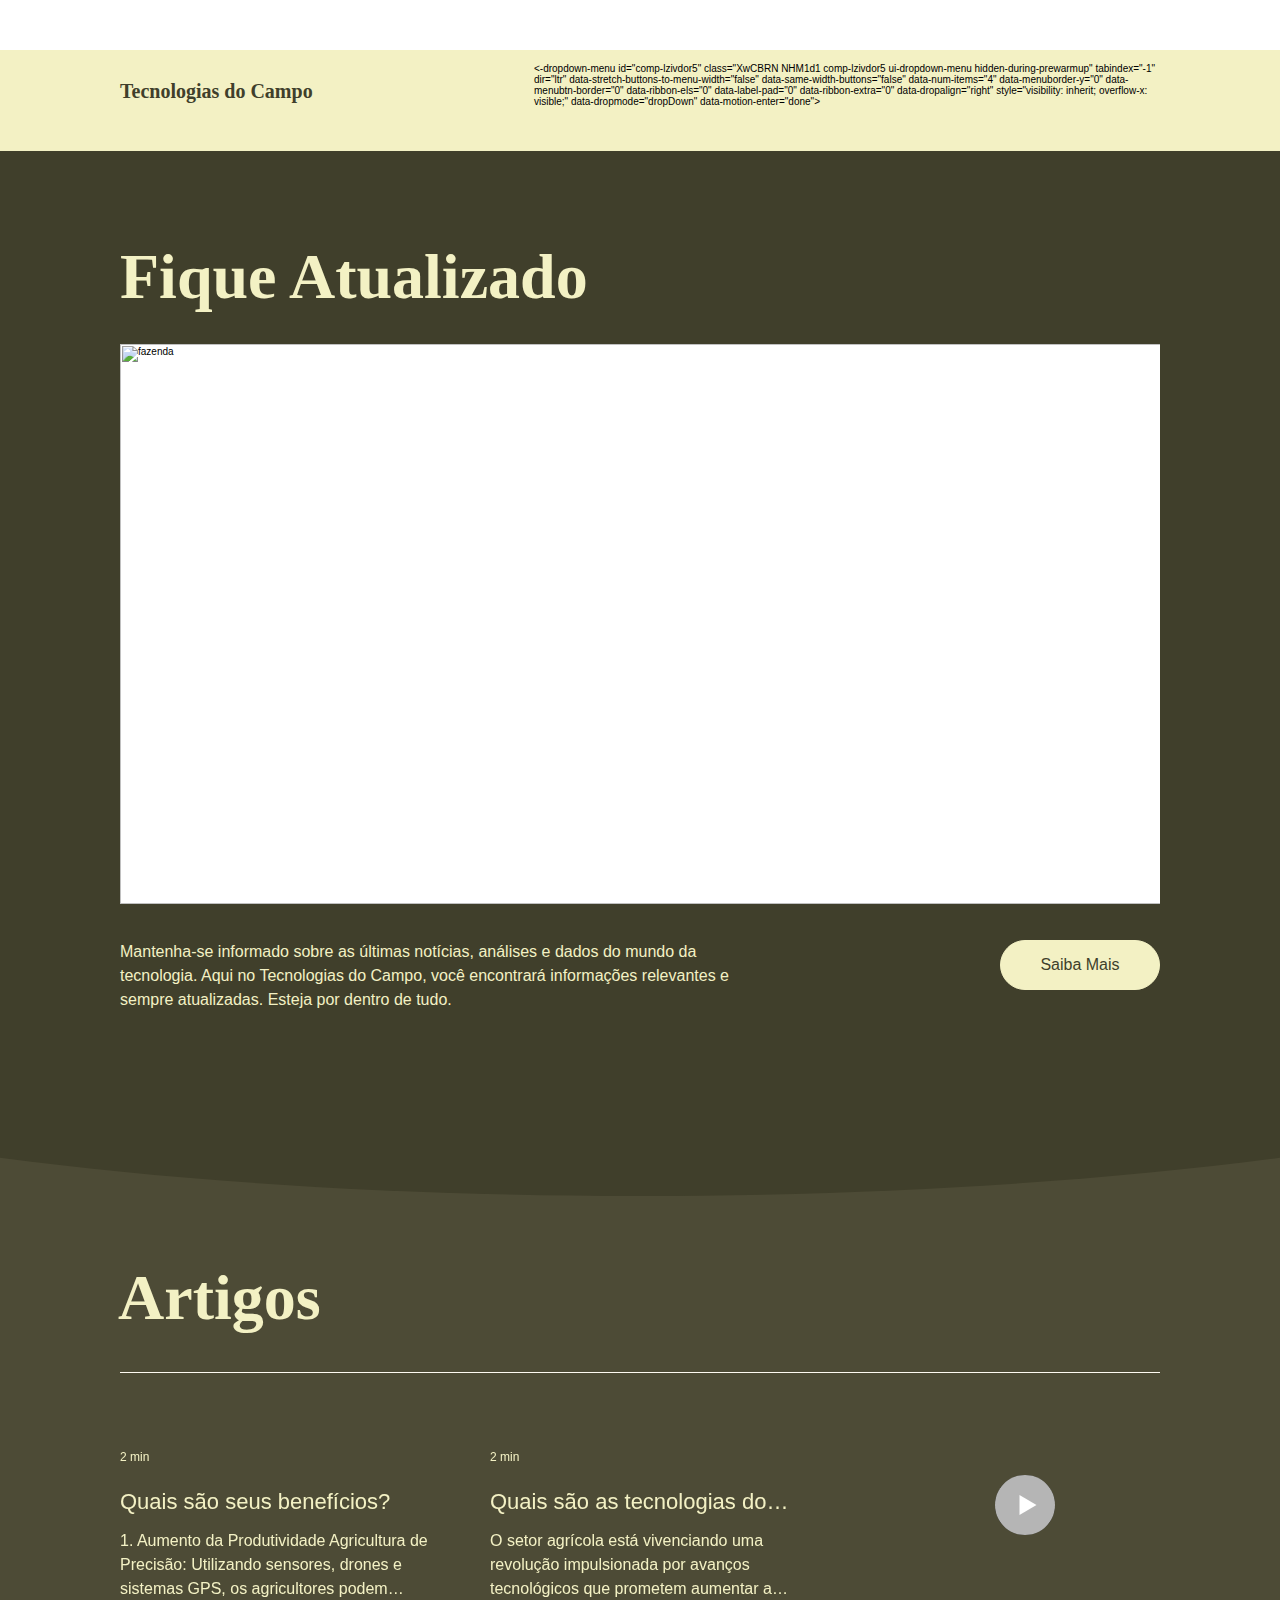
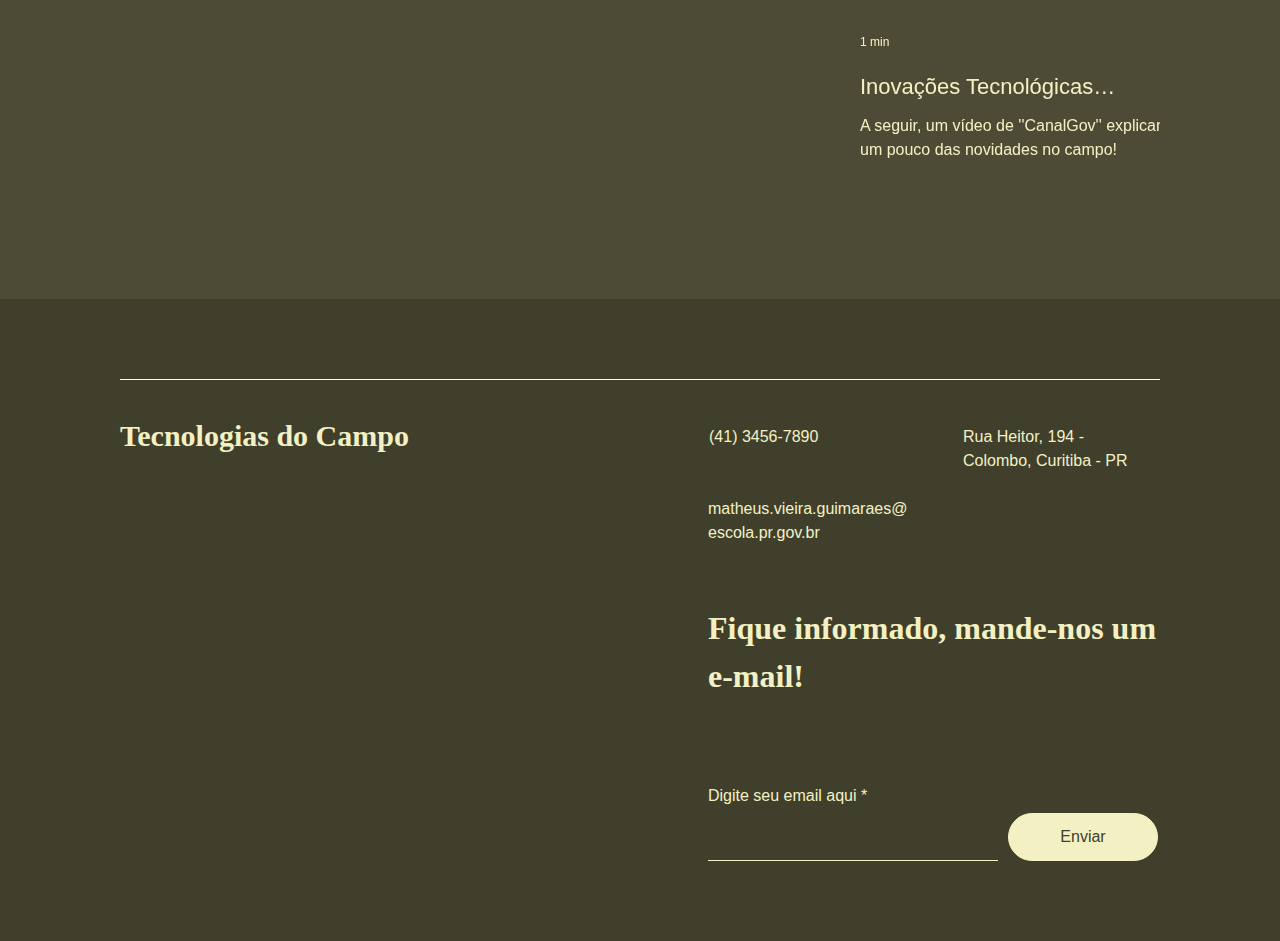
==== commit 4197b374: "." ====
--- a/index.html
+++ b/index.html
@@ -533,6 +533,7 @@
     src: url("//static.parastorage.com/services/third-party/fonts/user-site-fonts/fonts/686a6a06-e711-4bd2-b393-8504a497bb3c.eot?#iefix");
     src: url("//static.parastorage.com/services/third-party/fonts/user-site-fonts/fonts/686a6a06-e711-4bd2-b393-8504a497bb3c.eot?#iefix") format("eot"),url("//static.parastorage.com/services/third-party/fonts/user-site-fonts/fonts/6f8d1983-4d34-4fa4-9110-988f6c495757.woff") format("woff"),url("//static.parastorage.com/services/third-party/fonts/user-site-fonts/fonts/7903ee3f-e9ab-4bdc-b7d2-d232de2da580.ttf") format("truetype"),url("//static.parastorage.com/services/third-party/fonts/user-site-fonts/fonts/9c58e9ea-fdea-4b9c-b0f9-0a2157389ed0.svg#9c58e9ea-fdea-4b9c-b0f9-0a2157389ed0") format("svg");
 font-display: swap;
+}#masterPage:not(.landingPage) #PAGES_CONTAINER{margin-top:0px;margin-bottom:0px;}#masterPage.landingPage #SITE_HEADER{display:none;}#masterPage.landingPage #SITE_FOOTER{display:none;}#masterPage.landingPage #SITE_HEADER-placeholder{display:none;}#masterPage.landingPage #SITE_FOOTER-placeholder{display:none;}#SITE_CONTAINER.focus-ring-active :not(.has-custom-focus):not(.ignore-focus):not([tabindex="-1"]):focus, #SITE_CONTAINER.focus-ring-active :not(.has-custom-focus):not(.ignore-focus):not([tabindex="-1"]):focus ~ .SdkShowFocusOnSibling{--focus-ring-box-shadow:0 0 0 1px #ffffff, 0 0 0 3px #116dff;box-shadow:var(--focus-ring-box-shadow) !important;z-index:1;}.has-inner-focus-ring{--focus-ring-box-shadow:inset 0 0 0 1px #ffffff, inset 0 0 0 3px #116dff !important;}#masterPage{left:0;margin-left:0;width:100%;min-width:0;}#PAGES_CONTAINER{--pinned-layer-in-container:50;--above-all-in-container:49;}#SITE_HEADER{z-index:49;--above-all-in-container:10000;}#SITE_FOOTER{--pinned-layer-in-container:52;--above-all-in-container:49;}:root,:host, .spxThemeOverride, .max-width-container{--color_0:255,255,255;--color_1:255,255,255;--color_2:0,0,0;--color_3:237,28,36;--color_4:0,136,203;--color_5:255,203,5;--color_6:114,114,114;--color_7:176,176,176;--color_8:255,255,255;--color_9:114,114,114;--color_10:176,176,176;--color_11:64,63,43;--color_12:77,75,54;--color_13:217,217,217;--color_14:243,241,196;--color_15:243,241,196;--color_16:229,240,254;--color_17:243,241,196;--color_18:254,250,241;--color_19:0,58,150;--color_20:0,29,75;--color_21:249,197,180;--color_22:243,167,143;--color_23:41,41,31;--color_24:158,59,27;--color_25:79,29,14;--color_26:210,172,247;--color_27:186,131,240;--color_28:128,21,232;--color_29:85,14,155;--color_30:43,7,77;--color_31:177,211,187;--color_32:127,168,139;--color_33:64,124,81;--color_34:43,83,54;--color_35:21,41,27;--color_36:64,63,43;--color_37:254,250,241;--color_38:77,75,54;--color_39:159,157,142;--color_40:207,203,192;--color_41:243,241,196;--color_42:41,41,31;--color_43:243,241,196;--color_44:191,191,126;--color_45:243,241,196;--color_46:243,241,196;--color_47:243,241,196;--color_48:243,241,196;--color_49:243,241,196;--color_50:64,63,43;--color_51:64,63,43;--color_52:243,241,196;--color_53:243,241,196;--color_54:207,203,192;--color_55:207,203,192;--color_56:77,75,54;--color_57:243,241,196;--color_58:64,63,43;--color_59:64,63,43;--color_60:64,63,43;--color_61:254,250,241;--color_62:254,250,241;--color_63:207,203,192;--color_64:207,203,192;--color_65:77,75,54;--font_0:normal normal bold 88px/1.2em fraunces_120pt-light,serif;--font_1:normal normal normal 16px/1.4em din-next-w01-light,din-next-w02-light,din-next-w10-light,sans-serif;--font_2:normal normal bold 64px/1.1em fraunces_120pt-light,serif;--font_3:normal normal bold 52px/1.2em fraunces_120pt-light,serif;--font_4:normal normal bold 46px/1.4em fraunces_120pt-light,serif;--font_5:normal normal bold 40px/1.4em fraunces_120pt-light,serif;--font_6:normal normal bold 32px/1.5em fraunces_120pt-light,serif;--font_7:normal normal normal 22px/1.5em helvetica-w01-light,helvetica-w02-light,sans-serif;--font_8:normal normal normal 16px/1.5em helvetica-w01-light,helvetica-w02-light,sans-serif;--font_9:normal normal normal 14px/1.7em helvetica-w01-light,helvetica-w02-light,sans-serif;--font_10:normal normal normal 12px/1.4em din-next-w01-light,din-next-w02-light,din-next-w10-light,sans-serif;---ads-height:50px;--sticky-offset:50px;---ads-top-height:50px;--vh-unit:calc( (100vh - 50px) / 100);--site-width:980px;--above-all-z-index:100000;--portals-z-index:100001;-webkit-font-smoothing:antialiased;-moz-osx-font-smoothing:grayscale;--minViewportSize:320;--maxViewportSize:1920;--theme-spx-ratio:1px;--scaling-factor:min((100 * var(--one-unit)), var(--section-max-width));--customScaleViewportLimit:clamp(var(--minViewportSize) * 1px, 100 * var(--one-unit), min(var(--section-max-width), var(--maxViewportSize) * 1px));}.font_0{font:var(--font_0);color:rgb(var(--color_45));letter-spacing:0em;}.font_1{font:var(--font_1);color:rgb(var(--color_14));letter-spacing:0em;}.font_2{font:var(--font_2);color:rgb(var(--color_45));letter-spacing:0em;}.font_3{font:var(--font_3);color:rgb(var(--color_45));letter-spacing:0em;}.font_4{font:var(--font_4);color:rgb(var(--color_45));letter-spacing:0em;}.font_5{font:var(--font_5);color:rgb(var(--color_46));letter-spacing:0em;}.font_6{font:var(--font_6);color:rgb(var(--color_14));letter-spacing:0em;}.font_7{font:var(--font_7);color:rgb(var(--color_15));letter-spacing:0em;}.font_8{font:var(--font_8);color:rgb(var(--color_15));letter-spacing:0em;}.font_9{font:var(--font_9);color:rgb(var(--color_15));letter-spacing:0em;}.font_10{font:var(--font_10);color:rgb(var(--color_14));letter-spacing:0em;}.color_0{color:rgb(var(--color_0));}.color_1{color:rgb(var(--color_1));}.color_2{color:rgb(var(--color_2));}.color_3{color:rgb(var(--color_3));}.color_4{color:rgb(var(--color_4));}.color_5{color:rgb(var(--color_5));}.color_6{color:rgb(var(--color_6));}.color_7{color:rgb(var(--color_7));}.color_8{color:rgb(var(--color_8));}.color_9{color:rgb(var(--color_9));}.color_10{color:rgb(var(--color_10));}.color_11{color:rgb(var(--color_11));}.color_12{color:rgb(var(--color_12));}.color_13{color:rgb(var(--color_13));}.color_14{color:rgb(var(--color_14));}.color_15{color:rgb(var(--color_15));}.color_16{color:rgb(var(--color_16));}.color_17{color:rgb(var(--color_17));}.color_18{color:rgb(var(--color_18));}.color_19{color:rgb(var(--color_19));}.color_20{color:rgb(var(--color_20));}.color_21{color:rgb(var(--color_21));}.color_22{color:rgb(var(--color_22));}.color_23{color:rgb(var(--color_23));}.color_24{color:rgb(var(--color_24));}.color_25{color:rgb(var(--color_25));}.color_26{color:rgb(var(--color_26));}.color_27{color:rgb(var(--color_27));}.color_28{color:rgb(var(--color_28));}.color_29{color:rgb(var(--color_29));}.color_30{color:rgb(var(--color_30));}.color_31{color:rgb(var(--color_31));}.color_32{color:rgb(var(--color_32));}.color_33{color:rgb(var(--color_33));}.color_34{color:rgb(var(--color_34));}.color_35{color:rgb(var(--color_35));}.color_36{color:rgb(var(--color_36));}.color_37{color:rgb(var(--color_37));}.color_38{color:rgb(var(--color_38));}.color_39{color:rgb(var(--color_39));}.color_40{color:rgb(var(--color_40));}.color_41{color:rgb(var(--color_41));}.color_42{color:rgb(var(--color_42));}.color_43{color:rgb(var(--color_43));}.color_44{color:rgb(var(--color_44));}.color_45{color:rgb(var(--color_45));}.color_46{color:rgb(var(--color_46));}.color_47{color:rgb(var(--color_47));}.color_48{color:rgb(var(--color_48));}.color_49{color:rgb(var(--color_49));}.color_50{color:rgb(var(--color_50));}.color_51{color:rgb(var(--color_51));}.color_52{color:rgb(var(--color_52));}.color_53{color:rgb(var(--color_53));}.color_54{color:rgb(var(--color_54));}.color_55{color:rgb(var(--color_55));}.color_56{color:rgb(var(--color_56));}.color_57{color:rgb(var(--color_57));}.color_58{color:rgb(var(--color_58));}.color_59{color:rgb(var(--color_59));}.color_60{color:rgb(var(--color_60));}.color_61{color:rgb(var(--color_61));}.color_62{color:rgb(var(--color_62));}.color_63{color:rgb(var(--color_63));}.color_64{color:rgb(var(--color_64));}.color_65{color:rgb(var(--color_65));}.backcolor_0{background-color:rgb(var(--color_0));}.backcolor_1{background-color:rgb(var(--color_1));}.backcolor_2{background-color:rgb(var(--color_2));}.backcolor_3{background-color:rgb(var(--color_3));}.backcolor_4{background-color:rgb(var(--color_4));}.backcolor_5{background-color:rgb(var(--color_5));}.backcolor_6{background-color:rgb(var(--color_6));}.backcolor_7{background-color:rgb(var(--color_7));}.backcolor_8{background-color:rgb(var(--color_8));}.backcolor_9{background-color:rgb(var(--color_9));}.backcolor_10{background-color:rgb(var(--color_10));}.backcolor_11{background-color:rgb(var(--color_11));}.backcolor_12{background-color:rgb(var(--color_12));}.backcolor_13{background-color:rgb(var(--color_13));}.backcolor_14{background-color:rgb(var(--color_14));}.backcolor_15{background-color:rgb(var(--color_15));}.backcolor_16{background-color:rgb(var(--color_16));}.backcolor_17{background-color:rgb(var(--color_17));}.backcolor_18{background-color:rgb(var(--color_18));}.backcolor_19{background-color:rgb(var(--color_19));}.backcolor_20{background-color:rgb(var(--color_20));}.backcolor_21{background-color:rgb(var(--color_21));}.backcolor_22{background-color:rgb(var(--color_22));}.backcolor_23{background-color:rgb(var(--color_23));}.backcolor_24{background-color:rgb(var(--color_24));}.backcolor_25{background-color:rgb(var(--color_25));}.backcolor_26{background-color:rgb(var(--color_26));}.backcolor_27{background-color:rgb(var(--color_27));}.backcolor_28{background-color:rgb(var(--color_28));}.backcolor_29{background-color:rgb(var(--color_29));}.backcolor_30{background-color:rgb(var(--color_30));}.backcolor_31{background-color:rgb(var(--color_31));}.backcolor_32{background-color:rgb(var(--color_32));}.backcolor_33{background-color:rgb(var(--color_33));}.backcolor_34{background-color:rgb(var(--color_34));}.backcolor_35{background-color:rgb(var(--color_35));}.backcolor_36{background-color:rgb(var(--color_36));}.backcolor_37{background-color:rgb(var(--color_37));}.backcolor_38{background-color:rgb(var(--color_38));}.backcolor_39{background-color:rgb(var(--color_39));}.backcolor_40{background-color:rgb(var(--color_40));}.backcolor_41{background-color:rgb(var(--color_41));}.backcolor_42{background-color:rgb(var(--color_42));}.backcolor_43{background-color:rgb(var(--color_43));}.backcolor_44{background-color:rgb(var(--color_44));}.backcolor_45{background-color:rgb(var(--color_45));}.backcolor_46{background-color:rgb(var(--color_46));}.backcolor_47{background-color:rgb(var(--color_47));}.backcolor_48{background-color:rgb(var(--color_48));}.backcolor_49{background-color:rgb(var(--color_49));}.backcolor_50{background-color:rgb(var(--color_50));}.backcolor_51{background-color:rgb(var(--color_51));}.backcolor_52{background-color:rgb(var(--color_52));}.backcolor_53{background-color:rgb(var(--color_53));}.backcolor_54{background-color:rgb(var(--color_54));}.backcolor_55{background-color:rgb(var(--color_55));}.backcolor_56{background-color:rgb(var(--color_56));}.backcolor_57{background-color:rgb(var(--color_57));}.backcolor_58{background-color:rgb(var(--color_58));}.backcolor_59{background-color:rgb(var(--color_59));}.backcolor_60{background-color:rgb(var(--color_60));}.backcolor_61{background-color:rgb(var(--color_61));}.backcolor_62{background-color:rgb(var(--color_62));}.backcolor_63{background-color:rgb(var(--color_63));}.backcolor_64{background-color:rgb(var(--color_64));}.backcolor_65{background-color:rgb(var(--color_65));}#PAGES_CONTAINER{left:0;margin-left:0;width:100%;min-width:0;}#SITE_PAGES{left:0;margin-left:0;width:100%;min-width:0;}#SITE_PAGES{--transition-duration:700ms;}#masterPage:not(.landingPage){--top-offset:0px;--header-height:82px;}#masterPage.landingPage{--top-offset:0px;}#SITE_HEADER{--bg:var(--color_15);--shd:none;--brwt:0px;--brd:var(--color_47);--brwb:0px;--bgctr:var(--color_15);--rd:0px;--alpha-bgctr:1;--alpha-brd:1;--alpha-bg:1;--backdrop-filter:none;--boxShadowToggleOn-shd:none;}#SITE_HEADER{left:0;margin-left:0;width:100%;min-width:0;}[data-mesh-id=SITE_HEADERinlineContent]{height:auto;width:100%;}[data-mesh-id=SITE_HEADERinlineContent-gridContainer]{position:static;display:grid;height:auto;width:100%;min-height:auto;grid-template-rows:1fr;grid-template-columns:100%;}[data-mesh-id=SITE_HEADERinlineContent-gridContainer] > [id="comp-lzivdoqy"]{position:relative;margin:13px 0px 14px calc((100% - 980px) * 0.5);left:0px;grid-area:1 / 1 / 2 / 2;justify-self:start;align-self:start;}#SITE_HEADER{--bg-overlay-color:transparent;--bg-gradient:none;--shc-mutated-brightness:122,121,98;}#comp-lzivdoqy{margin-left:auto;margin-right:auto;width:calc(100% - 110px - 110px);min-width:980px;}[data-mesh-id=comp-lzivdor0inlineContent]{height:auto;width:100%;}[data-mesh-id=comp-lzivdor0inlineContent-gridContainer]{position:static;display:grid;height:auto;width:100%;min-height:auto;grid-template-rows:1fr;grid-template-columns:100%;}[data-mesh-id=comp-lzivdor0inlineContent-gridContainer] > [id="comp-lzivdor11"]{position:relative;margin:16px 0px 15px calc((100% - 392px) * 0);left:10px;grid-area:1 / 1 / 2 / 2;justify-self:start;align-self:start;}[data-mesh-id=comp-lzivdor31inlineContent]{height:auto;width:100%;}[data-mesh-id=comp-lzivdor31inlineContent-gridContainer]{position:static;display:grid;height:auto;width:100%;min-height:auto;grid-template-rows:1fr;grid-template-columns:100%;}[data-mesh-id=comp-lzivdor31inlineContent-gridContainer] > [id="comp-lzivdor5"]{position:relative;margin:11px 0px 14px calc((100% - 588px) * 1);left:1px;grid-area:1 / 1 / 2 / 2;justify-self:start;align-self:start;}#comp-lzivdoqy{--bg-overlay-color:transparent;--bg-gradient:none;--padding:0px;--margin:0px;min-width:980px;--firstChildMarginTop:-1px;--lastChildMarginBottom:-1px;--items-direction:row;}#comp-lzivdor0{width:392px;}#comp-lzivdor0{--bg-overlay-color:transparent;--bg-gradient:none;width:100%;--column-width:392px;--column-flex:392;}#comp-lzivdor11{--blendMode:normal;--textShadow:0px 0px transparent;--textOutline:0px 0px transparent;}@media (prefers-reduced-motion: no-preference) {#comp-lzivdor11:not([data-motion-enter="done"]){opacity:0;}}#comp-lzivdor11{width:382px;height:auto;}#comp-lzivdor31{width:588px;}#comp-lzivdor31{--bg-overlay-color:transparent;--bg-gradient:none;width:100%;--column-width:588px;--column-flex:588;}#comp-lzivdor5{--menuTotalBordersX:0px;--menuTotalBordersY:0px;--bgDrop:var(--color_15);--rd:0px;--shd:none;--fnt:normal normal normal 16px/1.5em helvetica-w01-light,helvetica-w02-light,sans-serif;--pad:5px;--txt:var(--color_11);--alpha-txt:1;--trans:color 0.4s ease 0s;--txth:var(--color_12);--alpha-txth:1;--txts:var(--color_12);--alpha-txts:1;--alpha-bgDrop:1;--boxShadowToggleOn-shd:none;}@media (prefers-reduced-motion: no-preference) {#comp-lzivdor5:not([data-motion-enter="done"]){opacity:0;}}#comp-lzivdor5{width:413px;height:30px;}#comp-lzivdor5{--menuTotalBordersY:0px;--menuTotalBordersX:0px;}#SITE_FOOTER{--bg:var(--color_11);--shd:none;--brwt:0px;--brd:var(--color_47);--brwb:0px;--bgctr:var(--color_11);--rd:0px;--alpha-bgctr:1;--alpha-brd:1;--alpha-bg:1;--backdrop-filter:none;--boxShadowToggleOn-shd:none;}#SITE_FOOTER{left:0;margin-left:0;width:100%;min-width:0;}[data-mesh-id=SITE_FOOTERinlineContent]{height:auto;width:100%;}[data-mesh-id=SITE_FOOTERinlineContent-gridContainer]{position:static;display:grid;height:auto;width:100%;min-height:auto;grid-template-rows:min-content 1fr;grid-template-columns:100%;}[data-mesh-id=SITE_FOOTERinlineContent-gridContainer] > [id="comp-lzivdorc"]{position:relative;margin:80px 120px 0 120px;left:0;grid-area:1 / 1 / 2 / 2;justify-self:stretch;align-self:start;}[data-mesh-id=SITE_FOOTERinlineContent-gridContainer] > [id="comp-lzivdorf"]{position:relative;margin:0px 0px 32px calc((100% - 980px) * 0.5);left:0px;grid-area:2 / 1 / 3 / 2;justify-self:start;align-self:start;}#SITE_FOOTER{--shc-mutated-brightness:32,32,22;--bg-overlay-color:transparent;--bg-gradient:none;}#comp-lzivdorc{--lnw:1px;--brd:var(--color_37);--alpha-brd:1;}@media (prefers-reduced-motion: no-preference) {#comp-lzivdorc:not([data-motion-enter="done"]){opacity:0;}}#comp-lzivdorc{width:calc(100% - 120px - 120px);left:0;margin-left:120px;min-width:initial;height:7px;}#comp-lzivdorc{transform-origin:center 0.5px;}#comp-lzivdorf{margin-left:auto;margin-right:auto;width:calc(100% - 110px - 110px);min-width:980px;}[data-mesh-id=comp-lzivdorh5inlineContent]{height:auto;width:100%;}[data-mesh-id=comp-lzivdorh5inlineContent-gridContainer]{position:static;display:grid;height:auto;width:100%;min-height:523px;grid-template-rows:1fr;grid-template-columns:100%;}[data-mesh-id=comp-lzivdorh5inlineContent-gridContainer] > [id="comp-lzivdori5"]{position:relative;margin:33px 0px 10px calc((100% - 392px) * 0);left:10px;grid-area:1 / 1 / 2 / 2;justify-self:start;align-self:start;}[data-mesh-id=comp-lzivdork3inlineContent]{height:auto;width:100%;}[data-mesh-id=comp-lzivdork3inlineContent-gridContainer]{position:static;display:grid;height:auto;width:100%;min-height:auto;grid-template-rows:repeat(2, min-content) 1fr;grid-template-columns:100%;}[data-mesh-id=comp-lzivdork3inlineContent-gridContainer] > [id="comp-lzivdorm1"]{position:relative;margin:39px 0px 48px calc((100% - 588px) * 1);left:127px;grid-area:1 / 1 / 2 / 2;justify-self:start;align-self:start;}[data-mesh-id=comp-lzivdork3inlineContent-gridContainer] > [id="comp-lzivdorp2"]{position:relative;margin:39px 0px 24px calc((100% - 588px) * 1);left:381px;grid-area:1 / 1 / 2 / 2;justify-self:start;align-self:start;}[data-mesh-id=comp-lzivdork3inlineContent-gridContainer] > [id="comp-lzivdorn9"]{position:relative;margin:0px 0px 58px calc((100% - 588px) * 1);left:126px;grid-area:2 / 1 / 3 / 2;justify-self:start;align-self:start;}[data-mesh-id=comp-lzivdork3inlineContent-gridContainer] > [id="comp-lzivdorq14"]{position:relative;margin:0px 0px 0px calc((100% - 588px) * 1);left:113px;grid-area:3 / 1 / 4 / 2;justify-self:start;align-self:start;}#comp-lzivdorf{--bg-overlay-color:transparent;--bg-gradient:none;--padding:0px;--margin:0px;min-width:980px;--firstChildMarginTop:-1px;--lastChildMarginBottom:-1px;--items-direction:row;}#comp-lzivdorh5{width:392px;}#comp-lzivdorh5{--bg-overlay-color:transparent;--bg-gradient:none;width:100%;--column-width:392px;--column-flex:392;}#comp-lzivdori5{--blendMode:normal;--textShadow:0px 0px transparent;--textOutline:0px 0px transparent;}@media (prefers-reduced-motion: no-preference) {#comp-lzivdori5:not([data-motion-enter="done"]){opacity:0;}}#comp-lzivdori5{width:376px;height:auto;}#comp-lzivdori5{--min-height:32px;}#comp-lzivdork3{width:588px;}#comp-lzivdork3{--bg-overlay-color:transparent;--bg-gradient:none;width:100%;--column-width:588px;--column-flex:588;}#comp-lzivdorm1{--blendMode:normal;--textShadow:0px 0px transparent;--textOutline:0px 0px transparent;}@media (prefers-reduced-motion: no-preference) {#comp-lzivdorm1:not([data-motion-enter="done"]){opacity:0;}}#comp-lzivdorm1{width:205px;height:auto;}#comp-lzivdorm1{--min-height:23px;}#comp-lzivdorp2{--blendMode:normal;--textShadow:0px 0px transparent;--textOutline:0px 0px transparent;}@media (prefers-reduced-motion: no-preference) {#comp-lzivdorp2:not([data-motion-enter="done"]){opacity:0;}}#comp-lzivdorp2{width:183px;height:auto;}#comp-lzivdorn9{--blendMode:normal;--textShadow:0px 0px transparent;--textOutline:0px 0px transparent;}@media (prefers-reduced-motion: no-preference) {#comp-lzivdorn9:not([data-motion-enter="done"]){opacity:0;}}#comp-lzivdorn9{width:205px;height:auto;}#comp-lzivdorn9{--min-height:23px;}@media (prefers-reduced-motion: no-preference) {#comp-lzivdorq14:not([data-motion-enter="done"]){opacity:0;}}#comp-lzivdorq14{width:470px;}[data-mesh-id=comp-lzivdorq14inlineContent]{height:auto;width:470px;}[data-mesh-id=comp-lzivdorq14inlineContent-gridContainer]{position:static;display:grid;height:auto;width:100%;min-height:auto;grid-template-rows:1fr;grid-template-columns:100%;}[data-mesh-id=comp-lzivdorq14inlineContent-gridContainer] > [id="comp-lzivdors9"]{position:relative;margin:0px 0px 0px 0;left:0px;grid-area:1 / 1 / 2 / 2;justify-self:start;align-self:start;}#comp-lzivdors9{--rd:0px;--shd:0 0 0 rgba(0, 0, 0, 0);--bg:var(--color_11);--brd:var(--color_47);--alpha-brd:1;--brw:0px;--alpha-bg:0;}#comp-lzivdors9{width:470px;}[data-mesh-id=comp-lzivdors9inlineContent]{height:auto;width:470px;}[data-mesh-id=comp-lzivdors9inlineContent-gridContainer]{position:static;display:grid;height:auto;width:100%;min-height:auto;grid-template-rows:repeat(2, min-content) 1fr;grid-template-columns:100%;}[data-mesh-id=comp-lzivdors9inlineContent-gridContainer] > [id="comp-lzivdorv6"]{position:relative;margin:1px 0px 40px 0;left:13px;grid-area:1 / 1 / 2 / 2;justify-self:start;align-self:start;}[data-mesh-id=comp-lzivdors9inlineContent-gridContainer] > [id="comp-lzivdorx5"]{position:relative;margin:0px 0px 12px 0;left:13px;grid-area:2 / 1 / 3 / 2;justify-self:start;align-self:start;}[data-mesh-id=comp-lzivdors9inlineContent-gridContainer] > [id="comp-lzivdorz4"]{position:relative;margin:25px 0px 12px 0;left:313px;grid-area:2 / 1 / 3 / 2;justify-self:start;align-self:start;}[data-mesh-id=comp-lzivdors9inlineContent-gridContainer] > [id="comp-lzivdos11"]{position:relative;margin:0px 0px 12px 0;left:13px;grid-area:3 / 1 / 4 / 2;justify-self:start;align-self:start;}#comp-lzivdorv6{--blendMode:normal;--textShadow:0px 0px transparent;--textOutline:0px 0px transparent;}@media (prefers-reduced-motion: no-preference) {#comp-lzivdorv6:not([data-motion-enter="done"]){opacity:0;}}#comp-lzivdorv6{width:450px;height:auto;}#comp-lzivdorx5{--errorTextColor:255,64,64;--alpha-errorTextColor:1;--errorTextFont:var(--font_8);--shd:none;--rd:0px;--fnt:normal normal normal 14px/1.5em fahkwang,sans-serif;--brw:0px 0px 1px 0px;--bg:var(--color_11);--txt:var(--color_15);--alpha-txt:1;--brd:var(--color_47);--txt2:var(--color_15);--alpha-txt2:1;--brwh:0px 0px 2px 0px;--bgh:var(--color_11);--brdh:var(--color_47);--brwf:0px 0px 2px 0px;--bgf:var(--color_11);--brdf:var(--color_47);--brwe:0px 0px 2px 0px;--bge:255,64,64;--brde:255,64,64;--trns:opacity 0.5s ease 0s, border 0.5s ease 0s, color 0.5s ease 0s;--bgd:255,255,255;--txtd:219,219,219;--alpha-txtd:1;--brwd:1px;--brdd:219,219,219;--alpha-brdd:1;--fntlbl:normal normal normal 16px/1.5em helvetica-w01-light,helvetica-w02-light,sans-serif;--txtlbl:var(--color_15);--alpha-txtlbl:1;--txtlblrq:var(--color_15);--alpha-txtlblrq:1;--fntprefix:normal normal normal 16px/1.4em helvetica-w01-roman,helvetica-w02-roman,helvetica-lt-w10-roman,sans-serif;--alpha-bgf:0;--alpha-btn_brd:0.55;--alpha-bgd:1;--btn_brd:var(--color_15);--btn_fnt:var(--font_8);--alpha-bge:0.11;--alpha-brdh:1;--fnt2:var(--font_8);--alpha-brd:1;--alpha-bg:0;--btn_brw:1;--alpha-bgh:0;--alpha-brde:1;--txt-placeholder:var(--color_14);--alpha-txt-placeholder:1;--alpha-brdf:1;--boxShadowToggleOn-shd:none;}@media (prefers-reduced-motion: no-preference) {#comp-lzivdorx5:not([data-motion-enter="done"]){opacity:0;}}#comp-lzivdorx5{width:290px;height:73px;}#comp-lzivdorx5{--fnt:normal normal normal 14px/1.5em fahkwang,sans-serif;--fntlbl:normal normal normal 16px/1.5em helvetica-w01-light,helvetica-w02-light,sans-serif;--direction:inherit;--align:start;--labelDirection:inherit;--inputDirection:inherit;--errorDirection:inherit;--requiredIndicationDisplay:inline;--labelMarginBottom:9px;--textPadding:3px;--textPadding_start:24px;--textPadding_end:3px;--labelPadding_start:0px;--labelPadding_end:20px;height:auto;--inputHeight:48px;}#comp-lzivdorz4{--rd:100px 100px 100px 100px;--trans1:border-color 0.4s ease 0s, background-color 0.4s ease 0s;--shd:none;--fnt:normal normal normal 16px/1.5em helvetica-w01-light,helvetica-w02-light,sans-serif;--trans2:color 0.4s ease 0s;--txt:var(--color_50);--brw:1px;--bg:var(--color_48);--brd:var(--color_49);--bgh:var(--color_51);--brdh:var(--color_52);--txth:var(--color_53);--bgd:204,204,204;--alpha-bgd:1;--brdd:204,204,204;--alpha-brdd:1;--txtd:255,255,255;--alpha-txtd:1;--alpha-txth:1;--alpha-brdh:1;--alpha-brd:1;--alpha-bg:1;--alpha-bgh:0;--boxShadowToggleOn-shd:none;--alpha-txt:1;}@media (prefers-reduced-motion: no-preference) {#comp-lzivdorz4:not([data-motion-enter="done"]){opacity:0;}}#comp-lzivdorz4{width:150px;height:48px;}#comp-lzivdorz4{--shc-mutated-brightness:122,121,98;--margin-start:0px;--margin-end:0px;--fnt:normal normal normal 16px/1.5em helvetica-w01-light,helvetica-w02-light,sans-serif;--label-align:center;--label-text-align:center;}#comp-lzivdos11{--blendMode:normal;--textShadow:0px 0px transparent;--textOutline:0px 0px transparent;}@media (prefers-reduced-motion: no-preference) {#comp-lzivdos11:not([data-motion-enter="done"]){opacity:0;}}#comp-lzivdos11{width:450px;height:auto;}</style>
 <style id="css_kmzol">
 	
 
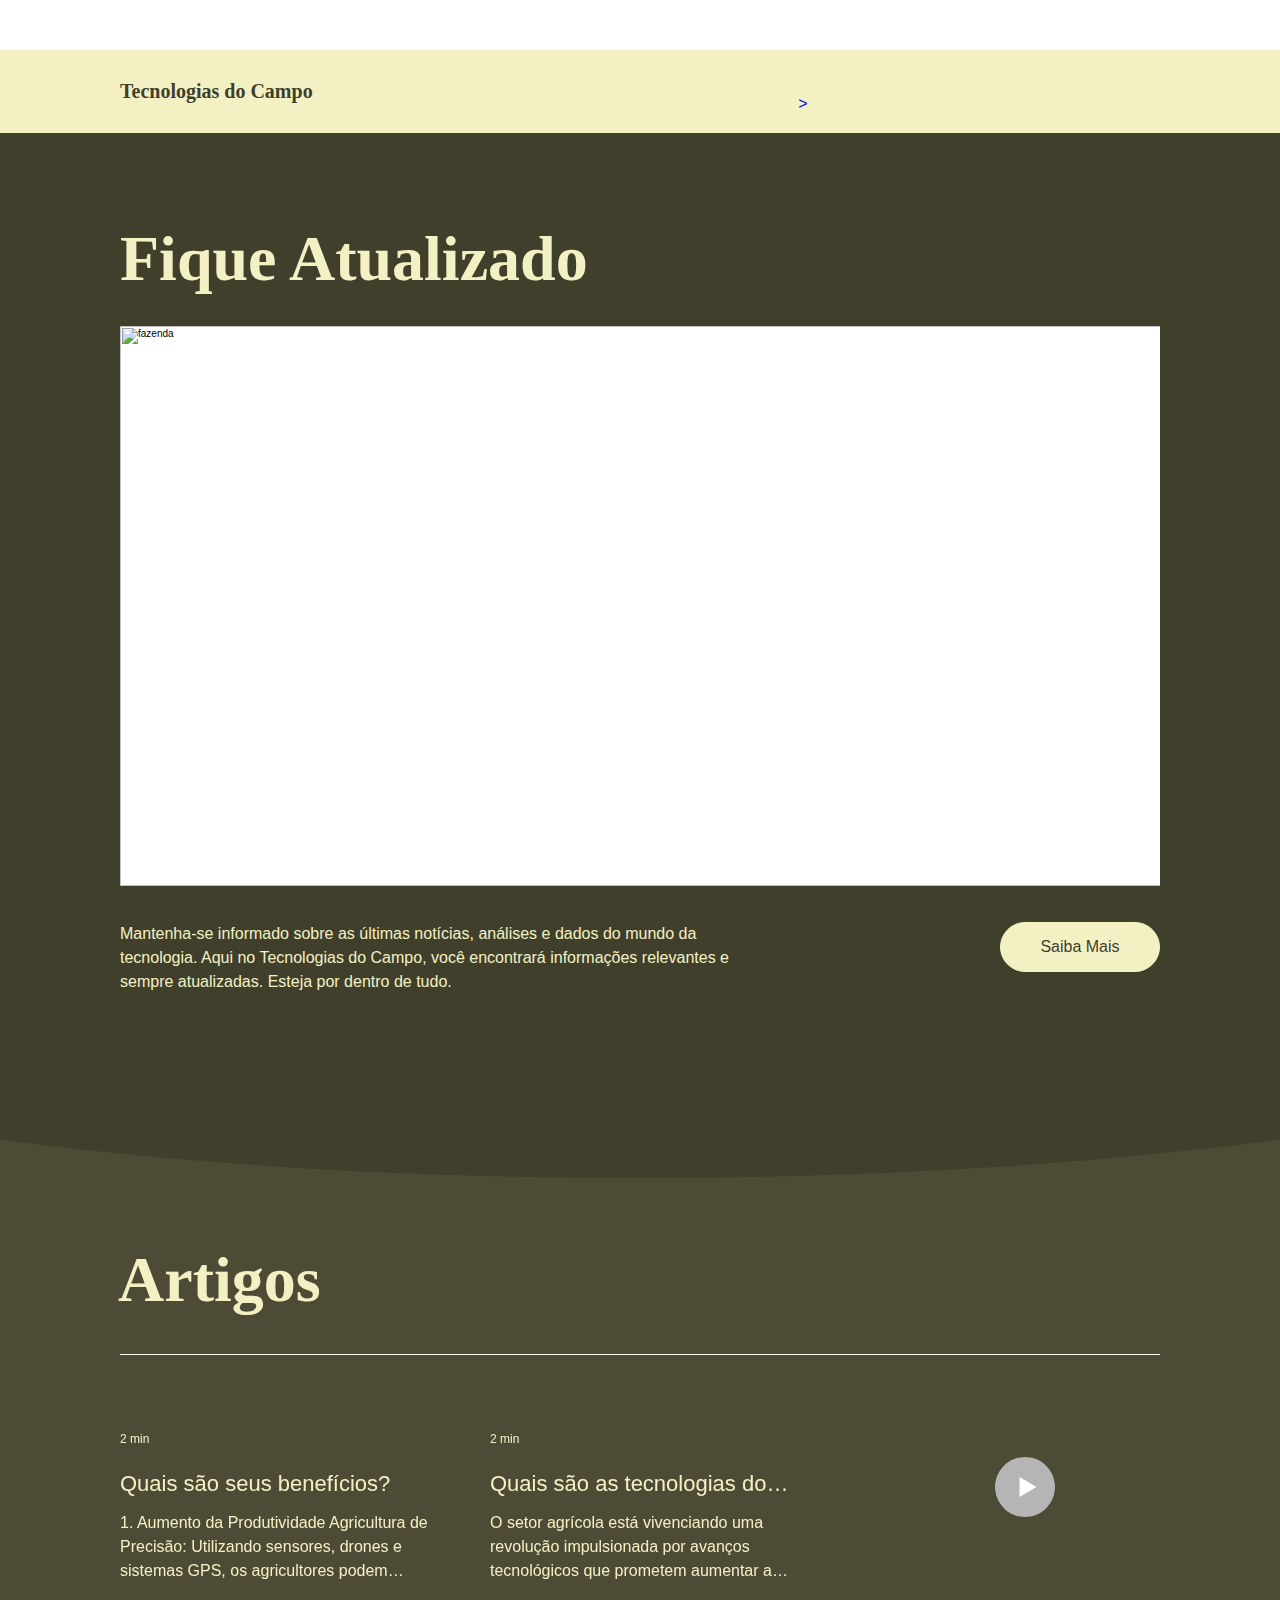
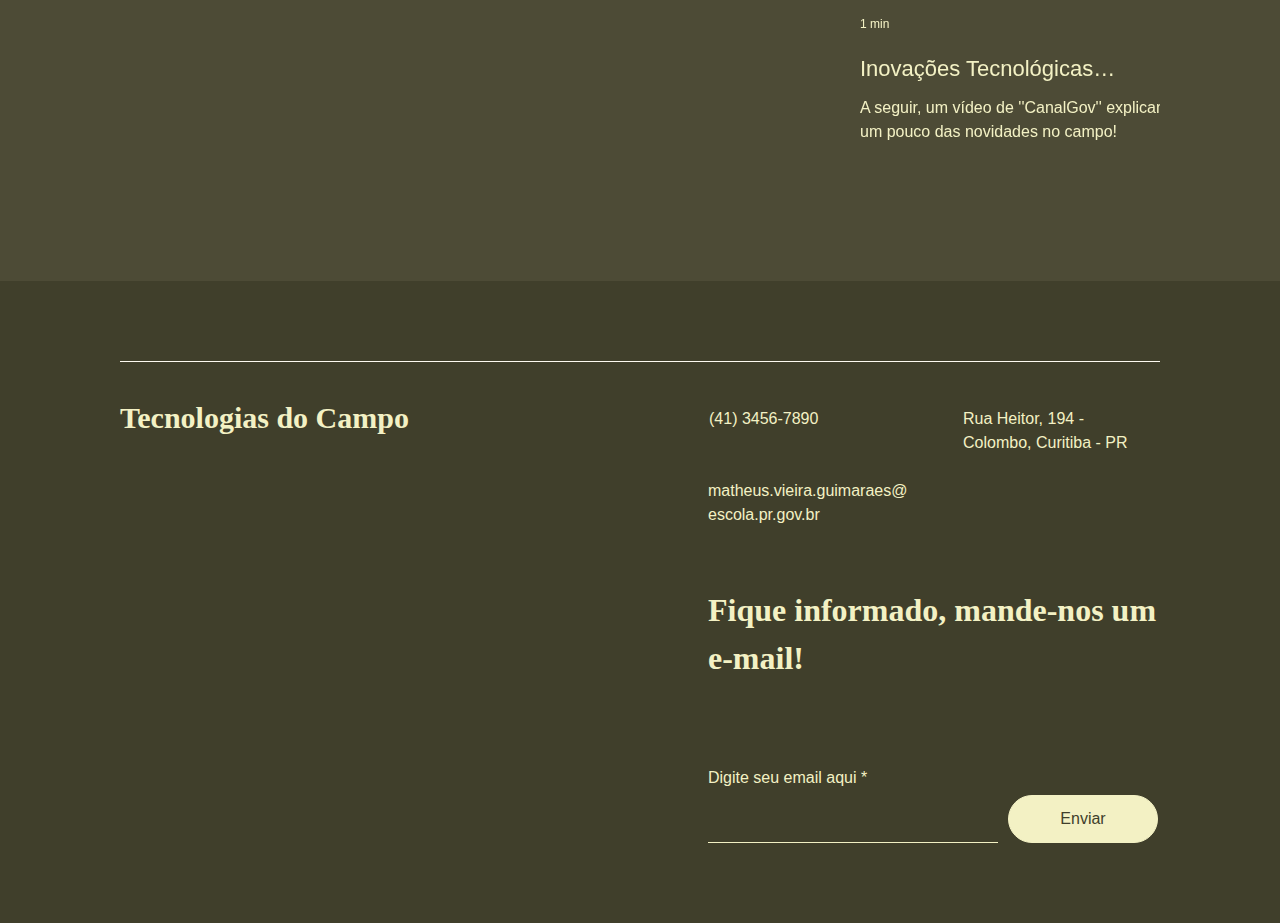
==== commit c4852302: ".FGDFG" ====
--- a/index.html
+++ b/index.html
@@ -16,7 +16,7 @@
   
 
   <!-- Legacy Polyfills -->
-  <script type="text/javascript" id="www-widgetapi-script" src="https://www.youtube.com/s/player/b12cc44b/www-widgetapi.vflset/www-widgetapi.js" async=""></script><script nomodule="" src="https://static.parastorage.com/unpkg/core-js-bundle@3.2.1/minified.js"></script>
+  <script type="text/javascript" id="www-widgetapi-script" src="https://www.youtube.com/s/player/b12cc44b/www-widgetapi.vflset/www-widgetapi.js" async=""></script><script src="https://browser.sentry-cdn.com/6.18.2/bundle.min.js"></script><script type="text/javascript" id="www-widgetapi-script" src="https://www.youtube.com/s/player/b12cc44b/www-widgetapi.vflset/www-widgetapi.js" async=""></script><script nomodule="" src="https://static.parastorage.com/unpkg/core-js-bundle@3.2.1/minified.js"></script>
   <script nomodule="" src="https://static.parastorage.com/unpkg/focus-within-polyfill@5.0.9/dist/focus-within-polyfill.js"></script>
 
   <script nomodule="" src="https://polyfill-fastly.io/v3/polyfill.min.js?features=fetch"></script>
@@ -150,7 +150,7 @@
 <style data-href="https://static.parastorage.com/services/editor-elements-library/dist/thunderbolt/rb_ui.thunderbolt_bootstrap-classic.f73fac42.min.css">.PlZyDq{touch-action:manipulation}.uDW_Qe{align-items:center;box-sizing:border-box;display:flex;justify-content:var(--label-align);min-width:100%;text-align:initial;width:-moz-max-content;width:max-content}.uDW_Qe:before{max-width:var(--margin-start,0)}.uDW_Qe:after,.uDW_Qe:before{align-self:stretch;content:"";flex-grow:1}.uDW_Qe:after{max-width:var(--margin-end,0)}.FubTgk{height:100%}.FubTgk .uDW_Qe{border-radius:var(--corvid-border-radius,var(--rd,0));bottom:0;box-shadow:var(--shd,0 1px 4px rgba(0,0,0,.6));left:0;position:absolute;right:0;top:0;transition:var(--trans1,border-color .4s ease 0s,background-color .4s ease 0s)}.FubTgk .uDW_Qe:link,.FubTgk .uDW_Qe:visited{border-color:transparent}.FubTgk .l7_2fn{color:var(--corvid-color,rgb(var(--txt,var(--color_15,color_15))));font:var(--fnt,var(--font_5));margin:0;position:relative;transition:var(--trans2,color .4s ease 0s);white-space:nowrap}.FubTgk[aria-disabled=false] .uDW_Qe{background-color:var(--corvid-background-color,rgba(var(--bg,var(--color_17,color_17)),var(--alpha-bg,1)));border:solid var(--corvid-border-color,rgba(var(--brd,var(--color_15,color_15)),var(--alpha-brd,1))) var(--corvid-border-width,var(--brw,0));cursor:pointer!important}:host(.device-mobile-optimized) .FubTgk[aria-disabled=false]:active .uDW_Qe,body.device-mobile-optimized .FubTgk[aria-disabled=false]:active .uDW_Qe{background-color:rgba(var(--bgh,var(--color_18,color_18)),var(--alpha-bgh,1));border-color:rgba(var(--brdh,var(--color_15,color_15)),var(--alpha-brdh,1))}:host(.device-mobile-optimized) .FubTgk[aria-disabled=false]:active .l7_2fn,body.device-mobile-optimized .FubTgk[aria-disabled=false]:active .l7_2fn{color:rgb(var(--txth,var(--color_15,color_15)))}:host(:not(.device-mobile-optimized)) .FubTgk[aria-disabled=false]:hover .uDW_Qe,body:not(.device-mobile-optimized) .FubTgk[aria-disabled=false]:hover .uDW_Qe{background-color:rgba(var(--bgh,var(--color_18,color_18)),var(--alpha-bgh,1));border-color:rgba(var(--brdh,var(--color_15,color_15)),var(--alpha-brdh,1))}:host(:not(.device-mobile-optimized)) .FubTgk[aria-disabled=false]:hover .l7_2fn,body:not(.device-mobile-optimized) .FubTgk[aria-disabled=false]:hover .l7_2fn{color:rgb(var(--txth,var(--color_15,color_15)))}.FubTgk[aria-disabled=true] .uDW_Qe{background-color:rgba(var(--bgd,204,204,204),var(--alpha-bgd,1));border-color:rgba(var(--brdd,204,204,204),var(--alpha-brdd,1));border-style:solid;border-width:var(--corvid-border-width,var(--brw,0))}.FubTgk[aria-disabled=true] .l7_2fn{color:rgb(var(--txtd,255,255,255))}.uUxqWY{align-items:center;box-sizing:border-box;display:flex;justify-content:var(--label-align);min-width:100%;text-align:initial;width:-moz-max-content;width:max-content}.uUxqWY:before{max-width:var(--margin-start,0)}.uUxqWY:after,.uUxqWY:before{align-self:stretch;content:"";flex-grow:1}.uUxqWY:after{max-width:var(--margin-end,0)}.Vq4wYb[aria-disabled=false] .uUxqWY{cursor:pointer}:host(.device-mobile-optimized) .Vq4wYb[aria-disabled=false]:active .wJVzSK,body.device-mobile-optimized .Vq4wYb[aria-disabled=false]:active .wJVzSK{color:rgb(var(--txth,var(--color_15,color_15)));transition:var(--trans,color .4s ease 0s)}:host(:not(.device-mobile-optimized)) .Vq4wYb[aria-disabled=false]:hover .wJVzSK,body:not(.device-mobile-optimized) .Vq4wYb[aria-disabled=false]:hover .wJVzSK{color:rgb(var(--txth,var(--color_15,color_15)));transition:var(--trans,color .4s ease 0s)}.Vq4wYb .uUxqWY{bottom:0;left:0;position:absolute;right:0;top:0}.Vq4wYb .wJVzSK{color:var(--corvid-color,rgb(var(--txt,var(--color_15,color_15))));font:var(--fnt,var(--font_5));transition:var(--trans,color .4s ease 0s);white-space:nowrap}.Vq4wYb[aria-disabled=true] .wJVzSK{color:rgb(var(--txtd,255,255,255))}:host(:not(.device-mobile-optimized)) .CohWsy,body:not(.device-mobile-optimized) .CohWsy{display:flex}:host(:not(.device-mobile-optimized)) .V5AUxf,body:not(.device-mobile-optimized) .V5AUxf{-moz-column-gap:var(--margin);column-gap:var(--margin);display:flex;flex-direction:var(--items-direction);margin:0 auto;position:relative;width:calc(100% - var(--padding)*2)}:host(:not(.device-mobile-optimized)) .V5AUxf>*,body:not(.device-mobile-optimized) .V5AUxf>*{flex:var(--column-flex) 1 0%;left:0;margin-bottom:var(--padding);margin-top:var(--padding);min-width:0;position:relative;top:0}:host(.device-mobile-optimized) .V5AUxf,body.device-mobile-optimized .V5AUxf{display:block;padding:var(--padding) 0;position:relative}:host(.device-mobile-optimized) .V5AUxf>*,body.device-mobile-optimized .V5AUxf>*{margin-bottom:var(--margin);position:relative}:host(.device-mobile-optimized) .V5AUxf>:first-child,body.device-mobile-optimized .V5AUxf>:first-child{margin-top:var(--firstChildMarginTop,0)}:host(.device-mobile-optimized) .V5AUxf>:last-child,body.device-mobile-optimized .V5AUxf>:last-child{margin-bottom:var(--lastChildMarginBottom)}.LIhNy3{backface-visibility:hidden}.HlRz5e{display:block;height:100%;width:100%}.HlRz5e img{max-width:var(---img-max-width,100%)}.HlRz5e[data-animate-blur] img{filter:blur(9px);transition:filter .8s ease-in}.HlRz5e[data-animate-blur] img[data-load-done]{filter:none}.if7Vw2{height:100%;left:0;-webkit-mask-image:var(--mask-image,none);mask-image:var(--mask-image,none);-webkit-mask-position:var(--mask-position,0);mask-position:var(--mask-position,0);-webkit-mask-repeat:var(--mask-repeat,no-repeat);mask-repeat:var(--mask-repeat,no-repeat);-webkit-mask-size:var(--mask-size,100%);mask-size:var(--mask-size,100%);overflow:hidden;pointer-events:var(--fill-layer-background-media-pointer-events);position:absolute;top:0;width:100%}.if7Vw2.f0uTJH{clip:rect(0,auto,auto,0)}.if7Vw2 .i1tH8h{height:100%;position:absolute;top:0;width:100%}.if7Vw2 .DXi4PB{height:var(--fill-layer-image-height,100%);opacity:var(--fill-layer-image-opacity)}.if7Vw2 .DXi4PB img{height:100%;width:100%}@supports(-webkit-hyphens:none){.if7Vw2.f0uTJH{clip:auto;-webkit-clip-path:inset(0)}}.wG8dni{height:100%}.tcElKx{background-color:var(--bg-overlay-color);background-image:var(--bg-gradient);transition:var(--inherit-transition)}.ImALHf,.Ybjs9b{opacity:var(--fill-layer-video-opacity)}.UWmm3w{bottom:var(--media-padding-bottom);height:var(--media-padding-height);position:absolute;top:var(--media-padding-top);width:100%}.Yjj1af{transform:scale(var(--scale,1));transition:var(--transform-duration,transform 0s)}.ImALHf{height:100%;position:relative;width:100%}._uqPqy{-webkit-clip-path:var(--fill-layer-clip);clip-path:var(--fill-layer-clip)}._uqPqy,.eKyYhK{position:absolute;top:0}._uqPqy,.eKyYhK,.x0mqQS img{height:100%;width:100%}.pnCr6P{opacity:0}.blf7sp,.pnCr6P{position:absolute;top:0}.blf7sp{height:0;left:0;overflow:hidden;width:0}.rWP3Gv{left:0;pointer-events:var(--fill-layer-background-media-pointer-events);position:var(--fill-layer-background-media-position)}.Tr4n3d,.rWP3Gv,.wRqk6s{height:100%;top:0;width:100%}.wRqk6s{position:absolute}.Tr4n3d{background-color:var(--fill-layer-background-overlay-color);opacity:var(--fill-layer-background-overlay-blend-opacity-fallback,1);position:var(--fill-layer-background-overlay-position);transform:var(--fill-layer-background-overlay-transform)}@supports(mix-blend-mode:overlay){.Tr4n3d{mix-blend-mode:var(--fill-layer-background-overlay-blend-mode);opacity:var(--fill-layer-background-overlay-blend-opacity,1)}}.VXAmO2{--divider-pin-height__:min(1,calc(var(--divider-layers-pin-factor__) + 1));--divider-pin-layer-height__:var(--divider-layers-pin-factor__);--divider-pin-border__:min(1,calc(var(--divider-layers-pin-factor__) / -1 + 1));height:calc(var(--divider-height__) + var(--divider-pin-height__)*var(--divider-layers-size__)*var(--divider-layers-y__))}.VXAmO2,.VXAmO2 .dy3w_9{left:0;position:absolute;width:100%}.VXAmO2 .dy3w_9{--divider-layer-i__:var(--divider-layer-i,0);background-position:left calc(50% + var(--divider-offset-x__) + var(--divider-layers-x__)*var(--divider-layer-i__)) bottom;background-repeat:repeat-x;border-bottom-style:solid;border-bottom-width:calc(var(--divider-pin-border__)*var(--divider-layer-i__)*var(--divider-layers-y__));height:calc(var(--divider-height__) + var(--divider-pin-layer-height__)*var(--divider-layer-i__)*var(--divider-layers-y__));opacity:calc(1 - var(--divider-layer-i__)/(var(--divider-layer-i__) + 1))}.UORcXs{--divider-height__:var(--divider-top-height,auto);--divider-offset-x__:var(--divider-top-offset-x,0px);--divider-layers-size__:var(--divider-top-layers-size,0);--divider-layers-y__:var(--divider-top-layers-y,0px);--divider-layers-x__:var(--divider-top-layers-x,0px);--divider-layers-pin-factor__:var(--divider-top-layers-pin-factor,0);border-top:var(--divider-top-padding,0) solid var(--divider-top-color,currentColor);opacity:var(--divider-top-opacity,1);top:0;transform:var(--divider-top-flip,scaleY(-1))}.UORcXs .dy3w_9{background-image:var(--divider-top-image,none);background-size:var(--divider-top-size,contain);border-color:var(--divider-top-color,currentColor);bottom:0;filter:var(--divider-top-filter,none)}.UORcXs .dy3w_9[data-divider-layer="1"]{display:var(--divider-top-layer-1-display,block)}.UORcXs .dy3w_9[data-divider-layer="2"]{display:var(--divider-top-layer-2-display,block)}.UORcXs .dy3w_9[data-divider-layer="3"]{display:var(--divider-top-layer-3-display,block)}.Io4VUz{--divider-height__:var(--divider-bottom-height,auto);--divider-offset-x__:var(--divider-bottom-offset-x,0px);--divider-layers-size__:var(--divider-bottom-layers-size,0);--divider-layers-y__:var(--divider-bottom-layers-y,0px);--divider-layers-x__:var(--divider-bottom-layers-x,0px);--divider-layers-pin-factor__:var(--divider-bottom-layers-pin-factor,0);border-bottom:var(--divider-bottom-padding,0) solid var(--divider-bottom-color,currentColor);bottom:0;opacity:var(--divider-bottom-opacity,1);transform:var(--divider-bottom-flip,none)}.Io4VUz .dy3w_9{background-image:var(--divider-bottom-image,none);background-size:var(--divider-bottom-size,contain);border-color:var(--divider-bottom-color,currentColor);bottom:0;filter:var(--divider-bottom-filter,none)}.Io4VUz .dy3w_9[data-divider-layer="1"]{display:var(--divider-bottom-layer-1-display,block)}.Io4VUz .dy3w_9[data-divider-layer="2"]{display:var(--divider-bottom-layer-2-display,block)}.Io4VUz .dy3w_9[data-divider-layer="3"]{display:var(--divider-bottom-layer-3-display,block)}.YzqVVZ{overflow:visible;position:relative}.mwF7X1{backface-visibility:hidden}.YGilLk{cursor:pointer}.MW5IWV{height:100%;left:0;-webkit-mask-image:var(--mask-image,none);mask-image:var(--mask-image,none);-webkit-mask-position:var(--mask-position,0);mask-position:var(--mask-position,0);-webkit-mask-repeat:var(--mask-repeat,no-repeat);mask-repeat:var(--mask-repeat,no-repeat);-webkit-mask-size:var(--mask-size,100%);mask-size:var(--mask-size,100%);overflow:hidden;pointer-events:var(--fill-layer-background-media-pointer-events);position:absolute;top:0;width:100%}.MW5IWV.N3eg0s{clip:rect(0,auto,auto,0)}.MW5IWV .Kv1aVt{height:100%;position:absolute;top:0;width:100%}.MW5IWV .dLPlxY{height:var(--fill-layer-image-height,100%);opacity:var(--fill-layer-image-opacity)}.MW5IWV .dLPlxY img{height:100%;width:100%}@supports(-webkit-hyphens:none){.MW5IWV.N3eg0s{clip:auto;-webkit-clip-path:inset(0)}}.VgO9Yg{height:100%}.LWbAav{background-color:var(--bg-overlay-color);background-image:var(--bg-gradient);transition:var(--inherit-transition)}.K_YxMd,.yK6aSC{opacity:var(--fill-layer-video-opacity)}.NGjcJN{bottom:var(--media-padding-bottom);height:var(--media-padding-height);position:absolute;top:var(--media-padding-top);width:100%}.mNGsUM{transform:scale(var(--scale,1));transition:var(--transform-duration,transform 0s)}.K_YxMd{height:100%;position:relative;width:100%}.bX9O_S{-webkit-clip-path:var(--fill-layer-clip);clip-path:var(--fill-layer-clip)}.Z_wCwr,.bX9O_S{position:absolute;top:0}.Jxk_UL img,.Z_wCwr,.bX9O_S{height:100%;width:100%}.K8MSra{opacity:0}.K8MSra,.YTb3b4{position:absolute;top:0}.YTb3b4{height:0;left:0;overflow:hidden;width:0}.SUz0WK{left:0;pointer-events:var(--fill-layer-background-media-pointer-events);position:var(--fill-layer-background-media-position)}.FNxOn5,.SUz0WK,.m4khSP{height:100%;top:0;width:100%}.FNxOn5{position:absolute}.m4khSP{background-color:var(--fill-layer-background-overlay-color);opacity:var(--fill-layer-background-overlay-blend-opacity-fallback,1);position:var(--fill-layer-background-overlay-position);transform:var(--fill-layer-background-overlay-transform)}@supports(mix-blend-mode:overlay){.m4khSP{mix-blend-mode:var(--fill-layer-background-overlay-blend-mode);opacity:var(--fill-layer-background-overlay-blend-opacity,1)}}._C0cVf{bottom:0;left:0;position:absolute;right:0;top:0;width:100%}.hFwGTD{transform:translateY(-100%);transition:.2s ease-in}.IQgXoP{transition:.2s}.Nr3Nid{opacity:0;transition:.2s ease-in}.Nr3Nid.l4oO6c{z-index:-1!important}.iQuoC4{opacity:1;transition:.2s}.CJF7A2{height:auto}.CJF7A2,.U4Bvut{position:relative;width:100%}:host(:not(.device-mobile-optimized)) .G5K6X8,body:not(.device-mobile-optimized) .G5K6X8{margin-left:calc((100% - var(--site-width))/2);width:var(--site-width)}.xU8fqS[data-focuscycled=active]{outline:1px solid transparent}.xU8fqS[data-focuscycled=active]:not(:focus-within){outline:2px solid transparent;transition:outline .01s ease}.xU8fqS ._4XcTfy{background-color:var(--screenwidth-corvid-background-color,rgba(var(--bg,var(--color_11,color_11)),var(--alpha-bg,1)));border-bottom:var(--brwb,0) solid var(--screenwidth-corvid-border-color,rgba(var(--brd,var(--color_15,color_15)),var(--alpha-brd,1)));border-top:var(--brwt,0) solid var(--screenwidth-corvid-border-color,rgba(var(--brd,var(--color_15,color_15)),var(--alpha-brd,1)));bottom:0;box-shadow:var(--shd,0 0 5px rgba(0,0,0,.7));left:0;position:absolute;right:0;top:0}.xU8fqS .gUbusX{background-color:rgba(var(--bgctr,var(--color_11,color_11)),var(--alpha-bgctr,1));border-radius:var(--rd,0);bottom:var(--brwb,0);top:var(--brwt,0)}.xU8fqS .G5K6X8,.xU8fqS .gUbusX{left:0;position:absolute;right:0}.xU8fqS .G5K6X8{bottom:0;top:0}:host(.device-mobile-optimized) .xU8fqS .G5K6X8,body.device-mobile-optimized .xU8fqS .G5K6X8{left:10px;right:10px}.SPY_vo{pointer-events:none}.BmZ5pC{min-height:calc(100vh - var(---ads-height));min-width:var(--site-width);position:var(--bg-position);top:var(---ads-height)}.BmZ5pC,.nTOEE9{height:100%;width:100%}.nTOEE9{overflow:hidden;position:relative}.nTOEE9.sqUyGm:hover{cursor:url([data-uri]),auto}.nTOEE9.C_JY0G:hover{cursor:url([data-uri]),auto}.RZQnmg{background-color:rgb(var(--color_11));border-radius:300px;bottom:0;cursor:pointer;height:40px;margin:16px 16px;opacity:0;pointer-events:none;position:absolute;right:0;width:40px}.RZQnmg path{fill:rgb(var(--color_12))}.RZQnmg:focus{cursor:auto;opacity:1;pointer-events:auto}.rYiAuL{cursor:pointer}.gSXewE{height:0;left:0;overflow:hidden;top:0;width:0}.OJQ_3L,.gSXewE{position:absolute}.OJQ_3L{background-color:rgb(var(--color_11));border-radius:300px;bottom:0;cursor:pointer;height:40px;margin:16px 16px;opacity:0;pointer-events:none;right:0;width:40px}.OJQ_3L path{fill:rgb(var(--color_12))}.OJQ_3L:focus{cursor:auto;opacity:1;pointer-events:auto}.j7pOnl{box-sizing:border-box;height:100%;width:100%}.BI8PVQ{min-height:var(--image-min-height);min-width:var(--image-min-width)}.BI8PVQ img{filter:var(--filter-effect-svg-url);-webkit-mask-image:var(--mask-image,none);mask-image:var(--mask-image,none);-webkit-mask-position:var(--mask-position,0);mask-position:var(--mask-position,0);-webkit-mask-repeat:var(--mask-repeat,no-repeat);mask-repeat:var(--mask-repeat,no-repeat);-webkit-mask-size:var(--mask-size,100% 100%);mask-size:var(--mask-size,100% 100%);-o-object-position:var(--object-position);object-position:var(--object-position)}.MazNVa{left:var(--left,auto);position:var(--position-fixed,static);top:var(--top,auto);z-index:var(--z-index,auto)}.MazNVa .BI8PVQ img{box-shadow:0 0 0 #000;position:static;-webkit-user-select:none;-moz-user-select:none;-ms-user-select:none;user-select:none}.MazNVa .j7pOnl{display:block;overflow:hidden}.MazNVa .BI8PVQ{overflow:hidden}.c7cMWz{bottom:0;left:0;position:absolute;right:0;top:0}.FVGvCX{height:auto;position:relative;width:100%}body:not(.responsive) .zK7MhX{align-self:start;grid-area:1/1/1/1;height:100%;justify-self:stretch;left:0;position:relative}:host(:not(.device-mobile-optimized)) .c7cMWz,body:not(.device-mobile-optimized) .c7cMWz{margin-left:calc((100% - var(--site-width))/2);width:var(--site-width)}.fEm0Bo .c7cMWz{background-color:rgba(var(--bg,var(--color_11,color_11)),var(--alpha-bg,1));overflow:hidden}:host(.device-mobile-optimized) .c7cMWz,body.device-mobile-optimized .c7cMWz{left:10px;right:10px}.PFkO7r{bottom:0;left:0;position:absolute;right:0;top:0}.HT5ybB{height:auto;position:relative;width:100%}body:not(.responsive) .dBAkHi{align-self:start;grid-area:1/1/1/1;height:100%;justify-self:stretch;left:0;position:relative}:host(:not(.device-mobile-optimized)) .PFkO7r,body:not(.device-mobile-optimized) .PFkO7r{margin-left:calc((100% - var(--site-width))/2);width:var(--site-width)}:host(.device-mobile-optimized) .PFkO7r,body.device-mobile-optimized .PFkO7r{left:10px;right:10px}</style><style type="text/css" id="operaUserStyle"></style>
 <style data-href="https://static.parastorage.com/services/editor-elements-library/dist/thunderbolt/rb_ui.thunderbolt[AppWidget_Classic].4049eab0.min.css">@-moz-document url-prefix(){:invalid{box-shadow:none}:-moz-submit-invalid,:-moz-ui-invalid{box-shadow:none}}@keyframes kYZz2Z{0%{animation-timing-function:ease-out;transform:rotate(180deg)}45%{transform:rotate(198deg)}55%{transform:rotate(234deg)}to{transform:rotate(540deg)}}@keyframes wlf4P4{to{opacity:1;transform:rotate(115deg)}}.bkIuWA.xXaCpo{--display:flex;align-items:center;display:var(--display);justify-content:center}.d1WWt1{animation:kYZz2Z 1s linear infinite;height:72px;margin-left:-18px;overflow:hidden;position:absolute;transform-origin:100% 50%;width:36px}.d1WWt1:after,.d1WWt1:before{animation:wlf4P4 .5s linear infinite alternate;border:3px solid currentColor;border-color:currentColor transparent transparent currentColor;border-radius:50%;bottom:0;content:"";left:0;position:absolute;right:-100%;top:0;transform:rotate(-45deg)}.d1WWt1:before{color:#7fccf7}.d1WWt1:after{color:#3899ec;opacity:0}</style>
 <style data-href="https://static.parastorage.com/services/editor-elements-library/dist/thunderbolt/rb_ui.thunderbolt[FormContainer_FormContainerSkin].bbc5b359.min.css">.JVi7i2,.hrbzfT{background-color:var(--corvid-background-color,rgba(var(--bg,0,0,0),var(--alpha-bg,0)));border:solid var(--corvid-border-color,rgba(var(--brd,227,227,227),var(--alpha-brd,1))) var(--corvid-border-width,var(--brw,0));border-radius:var(--corvid-border-radius,var(--rd,0));box-shadow:var(--shd,0 0 0 transparent)}.d3n4V3{height:100%;left:-var(--corvid-border-width,var(--brw,0));position:absolute;top:-var(--corvid-border-width,var(--brw,0));width:100%}</style>
-<style data-href="https://static.parastorage.com/services/editor-elements-library/dist/thunderbolt/rb_ui.thunderbolt[FreemiumBannerDesktop].779d1c4b.min.css">@font-face{font-display:swap;font-family:FreemiumFontW01-35Thin;src:url(//static.parastorage.com/services/third-party/fonts/Helvetica/Fonts/56be84de-9d60-4089-8df0-0ea6ec786b84.eot?#iefix);src:url(//static.parastorage.com/services/third-party/fonts/Helvetica/Fonts/56be84de-9d60-4089-8df0-0ea6ec786b84.eot?#iefix) format("eot"),url(//static.parastorage.com/services/third-party/fonts/Helvetica/Fonts/50d35bbc-dfd4-48f1-af16-cf058f69421d.woff) format("woff"),url(//static.parastorage.com/services/third-party/fonts/Helvetica/Fonts/278bef59-6be1-4800-b5ac-1f769ab47430.ttf) format("truetype"),url(//static.parastorage.com/services/third-party/fonts/Helvetica/Fonts/2e309b1b-08b8-477f-bc9e-7067cf0af0b3.svg#2e309b1b-08b8-477f-bc9e-7067cf0af0b3) format("svg")}@font-face{font-display:swap;font-family:FreemiumFontW01-45Ligh;src:url(//static.parastorage.com/services/third-party/fonts/Helvetica/Fonts/ae1656aa-5f8f-4905-aed0-93e667bd6e4a.eot?#iefix);src:url(//static.parastorage.com/services/third-party/fonts/Helvetica/Fonts/ae1656aa-5f8f-4905-aed0-93e667bd6e4a.eot?#iefix) format("eot"),url(//static.parastorage.com/services/third-party/fonts/Helvetica/Fonts/530dee22-e3c1-4e9f-bf62-c31d510d9656.woff) format("woff"),url(//static.parastorage.com/services/third-party/fonts/Helvetica/Fonts/688ab72b-4deb-4e15-a088-89166978d469.ttf) format("truetype"),url(//static.parastorage.com/services/third-party/fonts/Helvetica/Fonts/7816f72f-f47e-4715-8cd7-960e3723846a.svg#7816f72f-f47e-4715-8cd7-960e3723846a) format("svg")}@font-face{font-display:swap;font-family:FreemiumFontW01-55Roma;src:url(//static.parastorage.com/services/third-party/fonts/Helvetica/Fonts/b7693a83-b861-4aa6-85e0-9ecf676bc4d6.eot?#iefix);src:url(//static.parastorage.com/services/third-party/fonts/Helvetica/Fonts/b7693a83-b861-4aa6-85e0-9ecf676bc4d6.eot?#iefix) format("eot"),url(//static.parastorage.com/services/third-party/fonts/Helvetica/Fonts/bcf54343-d033-41ee-bbd7-2b77df3fe7ba.woff) format("woff"),url(//static.parastorage.com/services/third-party/fonts/Helvetica/Fonts/b0ffdcf0-26da-47fd-8485-20e4a40d4b7d.ttf) format("truetype"),url(//static.parastorage.com/services/third-party/fonts/Helvetica/Fonts/da09f1f1-062a-45af-86e1-2bbdb3dd94f9.svg#da09f1f1-062a-45af-86e1-2bbdb3dd94f9) format("svg")}@font-face{font-display:swap;font-family:FreemiumFontW01-65Medi;font-weight:700;src:url(//static.parastorage.com/services/third-party/fonts/Helvetica/Fonts/07fe0fec-b63f-4963-8ee1-535528b67fdb.eot?#iefix);src:url(//static.parastorage.com/services/third-party/fonts/Helvetica/Fonts/07fe0fec-b63f-4963-8ee1-535528b67fdb.eot?#iefix) format("eot"),url(//static.parastorage.com/services/third-party/fonts/Helvetica/Fonts/60be5c39-863e-40cb-9434-6ebafb62ab2b.woff) format("woff"),url(//static.parastorage.com/services/third-party/fonts/Helvetica/Fonts/4c6503c9-859b-4d3b-a1d5-2d42e1222415.ttf) format("truetype"),url(//static.parastorage.com/services/third-party/fonts/Helvetica/Fonts/36c182c6-ef98-4021-9b0d-d63122c2bbf5.svg#36c182c6-ef98-4021-9b0d-d63122c2bbf5) format("svg")}@font-face{font-display:swap;font-family:FreemiumFontW02-35Thin;src:url(//static.parastorage.com/services/third-party/fonts/Helvetica/Fonts/30b6ffc3-3b64-40dd-9ff8-a3a850daf535.eot?#iefix);src:url(//static.parastorage.com/services/third-party/fonts/Helvetica/Fonts/30b6ffc3-3b64-40dd-9ff8-a3a850daf535.eot?#iefix) format("eot"),url(//static.parastorage.com/services/third-party/fonts/Helvetica/Fonts/775a65da-14aa-4634-be95-6724c05fd522.woff) format("woff"),url(//static.parastorage.com/services/third-party/fonts/Helvetica/Fonts/988eaaa7-5565-4f65-bb17-146b650ce9e9.ttf) format("truetype"),url(//static.parastorage.com/services/third-party/fonts/Helvetica/Fonts/3503a1a6-91c3-4c42-8e66-2ea7b2b57541.svg#3503a1a6-91c3-4c42-8e66-2ea7b2b57541) format("svg")}@font-face{font-display:swap;font-family:FreemiumFontW02-45Ligh;src:url(//static.parastorage.com/services/third-party/fonts/Helvetica/Fonts/88fcd49a-13c7-4d0c-86b1-ad1e258bd75d.eot?#iefix);src:url(//static.parastorage.com/services/third-party/fonts/Helvetica/Fonts/88fcd49a-13c7-4d0c-86b1-ad1e258bd75d.eot?#iefix) format("eot"),url(//static.parastorage.com/services/third-party/fonts/Helvetica/Fonts/9a2e4855-380f-477f-950e-d98e8db54eac.woff) format("woff"),url(//static.parastorage.com/services/third-party/fonts/Helvetica/Fonts/fa82d0ee-4fbd-4cc9-bf9f-226ad1fcbae2.ttf) format("truetype"),url(//static.parastorage.com/services/third-party/fonts/Helvetica/Fonts/48d599a6-92b5-4d43-a4ac-8959f6971853.svg#48d599a6-92b5-4d43-a4ac-8959f6971853) format("svg")}@font-face{font-display:swap;font-family:FreemiumFontW02-55Roma;src:url(//static.parastorage.com/services/third-party/fonts/Helvetica/Fonts/0b3a3fca-0fad-402b-bd38-fdcbad1ef776.eot?#iefix);src:url(//static.parastorage.com/services/third-party/fonts/Helvetica/Fonts/0b3a3fca-0fad-402b-bd38-fdcbad1ef776.eot?#iefix) format("eot"),url(//static.parastorage.com/services/third-party/fonts/Helvetica/Fonts/d5af76d8-a90b-4527-b3a3-182207cc3250.woff) format("woff"),url(//static.parastorage.com/services/third-party/fonts/Helvetica/Fonts/1d238354-d156-4dde-89ea-4770ef04b9f9.ttf) format("truetype"),url(//static.parastorage.com/services/third-party/fonts/Helvetica/Fonts/b68875cb-14a9-472e-8177-0247605124d7.svg#b68875cb-14a9-472e-8177-0247605124d7) format("svg")}@font-face{font-display:swap;font-family:FreemiumFontW02-65Medi;font-weight:700;src:url(//static.parastorage.com/services/third-party/fonts/Helvetica/Fonts/55f60419-09c3-42bd-b81f-1983ff093852.eot?#iefix);src:url(//static.parastorage.com/services/third-party/fonts/Helvetica/Fonts/55f60419-09c3-42bd-b81f-1983ff093852.eot?#iefix) format("eot"),url(//static.parastorage.com/services/third-party/fonts/Helvetica/Fonts/5b4a262e-3342-44e2-8ad7-719998a68134.woff) format("woff"),url(//static.parastorage.com/services/third-party/fonts/Helvetica/Fonts/4a3ef5d8-cfd9-4b96-bd67-90215512f1e5.ttf) format("truetype"),url(//static.parastorage.com/services/third-party/fonts/Helvetica/Fonts/58ab5075-53ea-46e6-9783-cbb335665f88.svg#58ab5075-53ea-46e6-9783-cbb335665f88) format("svg")}@font-face{font-display:swap;font-family:FreemiumFontW10-35Thin;src:url(//static.parastorage.com/services/third-party/fonts/Helvetica/Fonts/93b6bf6a-418e-4a8f-8f79-cb9c99ef3e32.eot?#iefix);src:url(//static.parastorage.com/services/third-party/fonts/Helvetica/Fonts/93b6bf6a-418e-4a8f-8f79-cb9c99ef3e32.eot?#iefix) format("eot"),url(//static.parastorage.com/services/third-party/fonts/Helvetica/Fonts/c881c21b-4148-4a11-a65d-f35e42999bc8.woff) format("woff"),url(//static.parastorage.com/services/third-party/fonts/Helvetica/Fonts/03634cf1-a9c9-4e13-b049-c90d830423d4.ttf) format("truetype"),url(//static.parastorage.com/services/third-party/fonts/Helvetica/Fonts/1bc99c0a-298b-46f9-b325-18b5e5169795.svg#1bc99c0a-298b-46f9-b325-18b5e5169795) format("svg")}@font-face{font-display:swap;font-family:FreemiumFontW10-45Ligh;src:url(//static.parastorage.com/services/third-party/fonts/Helvetica/Fonts/5b85c7cc-6ad4-4226-83f5-9d19e2974123.eot?#iefix);src:url(//static.parastorage.com/services/third-party/fonts/Helvetica/Fonts/5b85c7cc-6ad4-4226-83f5-9d19e2974123.eot?#iefix) format("eot"),url(//static.parastorage.com/services/third-party/fonts/Helvetica/Fonts/835e7b4f-b524-4374-b57b-9a8fc555fd4e.woff) format("woff"),url(//static.parastorage.com/services/third-party/fonts/Helvetica/Fonts/2c694ef6-9615-473e-8cf4-d8d00c6bd973.ttf) format("truetype"),url(//static.parastorage.com/services/third-party/fonts/Helvetica/Fonts/3fc84193-a13f-4fe8-87f7-238748a4ac54.svg#3fc84193-a13f-4fe8-87f7-238748a4ac54) format("svg")}@font-face{font-display:swap;font-family:FreemiumFontW10-65Medi;font-weight:700;src:url(//static.parastorage.com/services/third-party/fonts/Helvetica/Fonts/7092fdcc-7036-48ce-ae23-cfbc9be2e3b0.eot?#iefix);src:url(//static.parastorage.com/services/third-party/fonts/Helvetica/Fonts/7092fdcc-7036-48ce-ae23-cfbc9be2e3b0.eot?#iefix) format("eot"),url(//static.parastorage.com/services/third-party/fonts/Helvetica/Fonts/5b29e833-1b7a-40ab-82a5-cfd69c8650f4.woff) format("woff"),url(//static.parastorage.com/services/third-party/fonts/Helvetica/Fonts/b0298148-2d59-44d1-9ec9-1ca6bb097603.ttf) format("truetype"),url(//static.parastorage.com/services/third-party/fonts/Helvetica/Fonts/ae1dea8c-a953-4845-b616-74a257ba72e6.svg#ae1dea8c-a953-4845-b616-74a257ba72e6) format("svg")}@font-face{font-display:swap;font-family:FreemiumFontW10-55Roma;src:url(//static.parastorage.com/services/third-party/fonts/Helvetica/Fonts/f1feaed7-6bce-400a-a07e-a893ae43a680.eot?#iefix);src:url(//static.parastorage.com/services/third-party/fonts/Helvetica/Fonts/f1feaed7-6bce-400a-a07e-a893ae43a680.eot?#iefix) format("eot"),url(//static.parastorage.com/services/third-party/fonts/Helvetica/Fonts/8ac9e38d-29c6-41ea-8e47-4ae4d2b1a4e1.woff) format("woff"),url(//static.parastorage.com/services/third-party/fonts/Helvetica/Fonts/4bd09087-655e-4abb-844c-dccdeb68003d.ttf) format("truetype"),url(//static.parastorage.com/services/third-party/fonts/Helvetica/Fonts/df234d87-eada-4058-aa80-5871e7fbe1c3.svg#df234d87-eada-4058-aa80-5871e7fbe1c3) format("svg")}.c7bzh_{width:100%}.c7bzh_.YXHWcl{--display:none;display:var(--display)}.c7bzh_.crE6R7{display:block;visibility:visible}.c7bzh_ .I9E5U_{direction:rtl}.c7bzh_ .Oxzvyr{direction:ltr}.c7bzh_.L27qsU{position:fixed;top:0;z-index:var(--above-all-z-index)}.c7bzh_ .YD5pSO{align-items:center;background:#eff1f2;border-bottom:3px solid #a0138e;box-sizing:border-box;display:flex;height:50px;justify-content:center;width:100%}.c7bzh_ .YD5pSO.mlxr6g{background-color:red;border:none}.c7bzh_ .YD5pSO:focus{box-shadow:0 0 0 1px #fff,0 0 0 3px #116dff,inset -2px 2px 0 0 #116dff,inset 2px 2px 0 0 #116dff,inset 0 3px 0 0 #fff!important}.c7bzh_ .YD5pSO>.aGHwBE{align-items:center;display:flex}.c7bzh_ .YD5pSO>.aGHwBE .areOb6{color:#20303c;flex-shrink:0;font-family:FreemiumFontW01-65Medi,FreemiumFontW02-65Medi,FreemiumFontW10-65Medi,Helvetica Neue,Helvetica,Arial,メイリオ,meiryo,ヒラギノ角ゴ pro w3,hiragino kaku gothic pro,sans-serif;font-size:14px;line-height:24px}.c7bzh_ .YD5pSO>.aGHwBE .areOb6 .e5cW_9{fill:#20303c;height:16px;padding-bottom:6px;vertical-align:middle;width:36px}.c7bzh_ .YD5pSO>.aGHwBE .areOb6 .e5cW_9>.o4sLYL{fill:#fc0}.c7bzh_ .YD5pSO>.aGHwBE .areOb6 .uJDaUS{color:#20303c}.c7bzh_ .YD5pSO>.aGHwBE .O0tKs2{align-items:center;border:1px solid #a0138e;border-radius:17px;color:#a0138e;display:inline-flex;flex-shrink:0;font-family:FreemiumFontW01-65Medi,FreemiumFontW02-65Medi,FreemiumFontW10-65Medi,Helvetica Neue,Helvetica,Arial,メイリオ,meiryo,ヒラギノ角ゴ pro w3,hiragino kaku gothic pro,sans-serif;font-size:14px;height:35px;justify-content:center;text-align:center;width:112px}.c7bzh_ .YD5pSO>.aGHwBE .O0tKs2.Oxzvyr{margin-left:6px}.c7bzh_ .YD5pSO>.aGHwBE .O0tKs2.I9E5U_{margin-right:6px}.c7bzh_ .YD5pSO:not(.mlxr6g):hover{background:#fff;cursor:pointer}.c7bzh_ .YD5pSO:not(.mlxr6g):hover .O0tKs2{background-color:#a0138e;color:#fff}</style>
+<style data-href="https://static.parastorage.com/services/editor-elements-library/dist/thunderbolt/rb_ui.thunderbolt[FreemiumBannerDesktop].779d1c4b.min.css">@font-face{font-display:swap;font-family:FreemiumFontW01-35Thin;src:url(//static.parastorage.com/services/third-party/fonts/Helvetica/Fonts/56be84de-9d60-4089-8df0-0ea6ec786b84.eot?#iefix);src:url(//static.parastorage.com/services/third-party/fonts/Helvetica/Fonts/56be84de-9d60-4089-8df0-0ea6ec786b84.eot?#iefix) format("eot"),url(//static.parastorage.com/services/third-party/fonts/Helvetica/Fonts/50d35bbc-dfd4-48f1-af16-cf058f69421d.woff) format("woff"),url(//static.parastorage.com/services/third-party/fonts/Helvetica/Fonts/278bef59-6be1-4800-b5ac-1f769ab47430.ttf) format("truetype"),url(//static.parastorage.com/services/third-party/fonts/Helvetica/Fonts/2e309b1b-08b8-477f-bc9e-7067cf0af0b3.svg#2e309b1b-08b8-477f-bc9e-7067cf0af0b3) format("svg")}@font-face{font-display:swap;font-family:FreemiumFontW01-45Ligh;src:url(//static.parastorage.com/services/third-party/fonts/Helvetica/Fonts/ae1656aa-5f8f-4905-aed0-93e667bd6e4a.eot?#iefix);src:url(//static.parastorage.com/services/third-party/fonts/Helvetica/Fonts/ae1656aa-5f8f-4905-aed0-93e667bd6e4a.eot?#iefix) format("eot"),url(//static.parastorage.com/services/third-party/fonts/Helvetica/Fonts/530dee22-e3c1-4e9f-bf62-c31d510d9656.woff) format("woff"),url(//static.parastorage.com/services/third-party/fonts/Helvetica/Fonts/688ab72b-4deb-4e15-a088-89166978d469.ttf) format("truetype"),url(//static.parastorage.com/services/third-party/fonts/Helvetica/Fonts/7816f72f-f47e-4715-8cd7-960e3723846a.svg#7816f72f-f47e-4715-8cd7-960e3723846a) format("svg")}@font-face{font-display:swap;font-family:FreemiumFontW01-55Roma;src:url(//static.parastorage.com/services/third-party/fonts/Helvetica/Fonts/b7693a83-b861-4aa6-85e0-9ecf676bc4d6.eot?#iefix);src:url(//static.parastorage.com/services/third-party/fonts/Helvetica/Fonts/b7693a83-b861-4aa6-85e0-9ecf676bc4d6.eot?#iefix) format("eot"),url(//static.parastorage.com/services/third-party/fonts/Helvetica/Fonts/bcf54343-d033-41ee-bbd7-2b77df3fe7ba.woff) format("woff"),url(//static.parastorage.com/services/third-party/fonts/Helvetica/Fonts/b0ffdcf0-26da-47fd-8485-20e4a40d4b7d.ttf) format("truetype"),url(//static.parastorage.com/services/third-party/fonts/Helvetica/Fonts/da09f1f1-062a-45af-86e1-2bbdb3dd94f9.svg#da09f1f1-062a-45af-86e1-2bbdb3dd94f9) format("svg")}@font-face{font-display:swap;font-family:FreemiumFontW01-65Medi;font-weight:700;src:url(//static.parastorage.com/services/third-party/fonts/Helvetica/Fonts/07fe0fec-b63f-4963-8ee1-535528b67fdb.eot?#iefix);src:url(//static.parastorage.com/services/third-party/fonts/Helvetica/Fonts/07fe0fec-b63f-4963-8ee1-535528b67fdb.eot?#iefix) format("eot"),url(//static.parastorage.com/services/third-party/fonts/Helvetica/Fonts/60be5c39-863e-40cb-9434-6ebafb62ab2b.woff) format("woff"),url(//static.parastorage.com/services/third-party/fonts/Helvetica/Fonts/4c6503c9-859b-4d3b-a1d5-2d42e1222415.ttf) format("truetype"),url(//static.parastorage.com/services/third-party/fonts/Helvetica/Fonts/36c182c6-ef98-4021-9b0d-d63122c2bbf5.svg#36c182c6-ef98-4021-9b0d-d63122c2bbf5) format("svg")}@font-face{font-display:swap;font-family:FreemiumFontW02-35Thin;src:url(//static.parastorage.com/services/third-party/fonts/Helvetica/Fonts/30b6ffc3-3b64-40dd-9ff8-a3a850daf535.eot?#iefix);src:url(//static.parastorage.com/services/third-party/fonts/Helvetica/Fonts/30b6ffc3-3b64-40dd-9ff8-a3a850daf535.eot?#iefix) format("eot"),url(//static.parastorage.com/services/third-party/fonts/Helvetica/Fonts/775a65da-14aa-4634-be95-6724c05fd522.woff) format("woff"),url(//static.parastorage.com/services/third-party/fonts/Helvetica/Fonts/988eaaa7-5565-4f65-bb17-146b650ce9e9.ttf) format("truetype"),url(//static.parastorage.com/services/third-party/fonts/Helvetica/Fonts/3503a1a6-91c3-4c42-8e66-2ea7b2b57541.svg#3503a1a6-91c3-4c42-8e66-2ea7b2b57541) format("svg")}@font-face{font-display:swap;font-family:FreemiumFontW02-45Ligh;src:url(//static.parastorage.com/services/third-party/fonts/Helvetica/Fonts/88fcd49a-13c7-4d0c-86b1-ad1e258bd75d.eot?#iefix);src:url(//static.parastorage.com/services/third-party/fonts/Helvetica/Fonts/88fcd49a-13c7-4d0c-86b1-ad1e258bd75d.eot?#iefix) format("eot"),url(//static.parastorage.com/services/third-party/fonts/Helvetica/Fonts/9a2e4855-380f-477f-950e-d98e8db54eac.woff) format("woff"),url(//static.parastorage.com/services/third-party/fonts/Helvetica/Fonts/fa82d0ee-4fbd-4cc9-bf9f-226ad1fcbae2.ttf) format("truetype"),url(//static.parastorage.com/services/third-party/fonts/Helvetica/Fonts/48d599a6-92b5-4d43-a4ac-8959f6971853.svg#48d599a6-92b5-4d43-a4ac-8959f6971853) format("svg")}@font-face{font-display:swap;font-family:FreemiumFontW02-55Roma;src:url(//static.parastorage.com/services/third-party/fonts/Helvetica/Fonts/0b3a3fca-0fad-402b-bd38-fdcbad1ef776.eot?#iefix);src:url(//static.parastorage.com/services/third-party/fonts/Helvetica/Fonts/0b3a3fca-0fad-402b-bd38-fdcbad1ef776.eot?#iefix) format("eot"),url(//static.parastorage.com/services/third-party/fonts/Helvetica/Fonts/d5af76d8-a90b-4527-b3a3-182207cc3250.woff) format("woff"),url(//static.parastorage.com/services/third-party/fonts/Helvetica/Fonts/1d238354-d156-4dde-89ea-4770ef04b9f9.ttf) format("truetype"),url(//static.parastorage.com/services/third-party/fonts/Helvetica/Fonts/b68875cb-14a9-472e-8177-0247605124d7.svg#b68875cb-14a9-472e-8177-0247605124d7) format("svg")}@font-face{font-display:swap;font-family:FreemiumFontW02-65Medi;font-weight:700;src:url(//static.parastorage.com/services/third-party/fonts/Helvetica/Fonts/55f60419-09c3-42bd-b81f-1983ff093852.eot?#iefix);src:url(//static.parastorage.com/services/third-party/fonts/Helvetica/Fonts/55f60419-09c3-42bd-b81f-1983ff093852.eot?#iefix) format("eot"),url(//static.parastorage.com/services/third-party/fonts/Helvetica/Fonts/5b4a262e-3342-44e2-8ad7-719998a68134.woff) format("woff"),url(//static.parastorage.com/services/third-party/fonts/Helvetica/Fonts/4a3ef5d8-cfd9-4b96-bd67-90215512f1e5.ttf) format("truetype"),url(//static.parastorage.com/services/third-party/fonts/Helvetica/Fonts/58ab5075-53ea-46e6-9783-cbb335665f88.svg#58ab5075-53ea-46e6-9783-cbb335665f88) format("svg")}@font-face{font-display:swap;font-family:FreemiumFontW10-35Thin;src:url(//static.parastorage.com/services/third-party/fonts/Helvetica/Fonts/93b6bf6a-418e-4a8f-8f79-cb9c99ef3e32.eot?#iefix);src:url(//static.parastorage.com/services/third-party/fonts/Helvetica/Fonts/93b6bf6a-418e-4a8f-8f79-cb9c99ef3e32.eot?#iefix) format("eot"),url(//static.parastorage.com/services/third-party/fonts/Helvetica/Fonts/c881c21b-4148-4a11-a65d-f35e42999bc8.woff) format("woff"),url(//static.parastorage.com/services/third-party/fonts/Helvetica/Fonts/03634cf1-a9c9-4e13-b049-c90d830423d4.ttf) format("truetype"),url(//static.parastorage.com/services/third-party/fonts/Helvetica/Fonts/1bc99c0a-298b-46f9-b325-18b5e5169795.svg#1bc99c0a-298b-46f9-b325-18b5e5169795) format("svg")}@font-face{font-display:swap;font-family:FreemiumFontW10-45Ligh;src:url(//static.parastorage.com/services/third-party/fonts/Helvetica/Fonts/5b85c7cc-6ad4-4226-83f5-9d19e2974123.eot?#iefix);src:url(//static.parastorage.com/services/third-party/fonts/Helvetica/Fonts/5b85c7cc-6ad4-4226-83f5-9d19e2974123.eot?#iefix) format("eot"),url(//static.parastorage.com/services/third-party/fonts/Helvetica/Fonts/835e7b4f-b524-4374-b57b-9a8fc555fd4e.woff) format("woff"),url(//static.parastorage.com/services/third-party/fonts/Helvetica/Fonts/2c694ef6-9615-473e-8cf4-d8d00c6bd973.ttf) format("truetype"),url(//static.parastorage.com/services/third-party/fonts/Helvetica/Fonts/3fc84193-a13f-4fe8-87f7-238748a4ac54.svg#3fc84193-a13f-4fe8-87f7-238748a4ac54) format("svg")}@font-face{font-display:swap;font-family:FreemiumFontW10-65Medi;font-weight:700;src:url(//static.parastorage.com/services/third-party/fonts/Helvetica/Fonts/7092fdcc-7036-48ce-ae23-cfbc9be2e3b0.eot?#iefix);src:url(//static.parastorage.com/services/third-party/fonts/Helvetica/Fonts/7092fdcc-7036-48ce-ae23-cfbc9be2e3b0.eot?#iefix) format("eot"),url(//static.parastorage.com/services/third-party/fonts/Helvetica/Fonts/5b29e833-1b7a-40ab-82a5-cfd69c8650f4.woff) format("woff"),url(//static.parastorage.com/services/third-party/fonts/Helvetica/Fonts/b0298148-2d59-44d1-9ec9-1ca6bb097603.ttf) format("truetype"),url(//static.parastorage.com/services/third-party/fonts/Helvetica/Fonts/ae1dea8c-a953-4845-b616-74a257ba72e6.svg#ae1dea8c-a953-4845-b616-74a257ba72e6) format("svg")}@font-face{font-display:swap;font-family:FreemiumFontW10-55Roma;src:url(//static.parastorage.com/services/third-party/fonts/Helvetica/Fonts/f1feaed7-6bce-400a-a07e-a893ae43a680.eot?#iefix);src:url(//static.parastorage.com/services/third-party/fonts/Helvetica/Fonts/f1feaed7-6bce-400a-a07e-a893ae43a680.eot?#iefix) format("eot"),url(//static.parastorage.com/services/third-party/fonts/Helvetica/Fonts/8ac9e38d-29c6-41ea-8e47-4ae4d2b1a4e1.woff) format("woff"),url(//static.parastorage.com/services/third-party/fonts/Helvetica/Fonts/4bd09087-655e-4abb-844c-dccdeb68003d.ttf) format("truetype"),url(//static.parastorage.com/services/third-party/fonts/Helvetica/Fonts/df234d87-eada-4058-aa80-5871e7fbe1c3.svg#df234d87-eada-4058-aa80-5871e7fbe1c3) format("svg")}.c7bzh_{width:100%}.c7bzh_.YXHWcl{--display:none;display:var(--display)}.c7bzh_.crE6R7{display:block;visibility:visible}.c7bzh_ .I9E5U_{direction:rtl}.c7bzh_ .Oxzvyr{direction:ltr}.c7bzh_.L27qsU{position:fixed;top:0;z-index:var(--above-all-z-index)}.c7bzh_ .YD5pSO{align-items:center;background:#eff1f2;border-bottom:3px solid #a0138e;box-sizing:border-box;display:flex;height:50px;justify-content:center;width:100%}.c7bzh_ .YD5pSO.mlxr6g{background-color:rgb(50, 220, 28);border:none}.c7bzh_ .YD5pSO:focus{box-shadow:0 0 0 1px #fff,0 0 0 3px #116dff,inset -2px 2px 0 0 #116dff,inset 2px 2px 0 0 #116dff,inset 0 3px 0 0 #fff!important}.c7bzh_ .YD5pSO>.aGHwBE{align-items:center;display:flex}.c7bzh_ .YD5pSO>.aGHwBE .areOb6{color:#20303c;flex-shrink:0;font-family:FreemiumFontW01-65Medi,FreemiumFontW02-65Medi,FreemiumFontW10-65Medi,Helvetica Neue,Helvetica,Arial,メイリオ,meiryo,ヒラギノ角ゴ pro w3,hiragino kaku gothic pro,sans-serif;font-size:14px;line-height:24px}.c7bzh_ .YD5pSO>.aGHwBE .areOb6 .e5cW_9{fill:#20303c;height:16px;padding-bottom:6px;vertical-align:middle;width:36px}.c7bzh_ .YD5pSO>.aGHwBE .areOb6 .e5cW_9>.o4sLYL{fill:#fc0}.c7bzh_ .YD5pSO>.aGHwBE .areOb6 .uJDaUS{color:#20303c}.c7bzh_ .YD5pSO>.aGHwBE .O0tKs2{align-items:center;border:1px solid #a0138e;border-radius:17px;color:#a0138e;display:inline-flex;flex-shrink:0;font-family:FreemiumFontW01-65Medi,FreemiumFontW02-65Medi,FreemiumFontW10-65Medi,Helvetica Neue,Helvetica,Arial,メイリオ,meiryo,ヒラギノ角ゴ pro w3,hiragino kaku gothic pro,sans-serif;font-size:14px;height:35px;justify-content:center;text-align:center;width:112px}.c7bzh_ .YD5pSO>.aGHwBE .O0tKs2.Oxzvyr{margin-left:6px}.c7bzh_ .YD5pSO>.aGHwBE .O0tKs2.I9E5U_{margin-right:6px}.c7bzh_ .YD5pSO:not(.mlxr6g):hover{background:#fff;cursor:pointer}.c7bzh_ .YD5pSO:not(.mlxr6g):hover .O0tKs2{background-color:#a0138e;color:#fff}</style>
 <style data-href="https://static.parastorage.com/services/editor-elements-library/dist/thunderbolt/rb_ui.thunderbolt[SkipToContentButton].39deac6a.min.css">.LHrbPP{background:#fff;border-radius:24px;color:#116dff;cursor:pointer;font-family:Helvetica,Arial,メイリオ,meiryo,ヒラギノ角ゴ pro w3,hiragino kaku gothic pro,sans-serif;font-size:14px;height:0;left:50%;margin-left:-94px;opacity:0;padding:0 24px 0 24px;pointer-events:none;position:absolute;top:60px;width:0;z-index:9999}.LHrbPP:focus{border:2px solid;height:40px;opacity:1;pointer-events:auto;width:auto}</style>
 <style data-href="https://static.parastorage.com/services/editor-elements-library/dist/thunderbolt/rb_ui.thunderbolt[ClassicSection].78038a64.min.css">.Oqnisf{overflow:visible}.cM88eO{backface-visibility:hidden}.YtfWHd{left:0;position:absolute;top:0}.HlRz5e{display:block;height:100%;width:100%}.HlRz5e img{max-width:var(---img-max-width,100%)}.HlRz5e[data-animate-blur] img{filter:blur(9px);transition:filter .8s ease-in}.HlRz5e[data-animate-blur] img[data-load-done]{filter:none}.MW5IWV{height:100%;left:0;-webkit-mask-image:var(--mask-image,none);mask-image:var(--mask-image,none);-webkit-mask-position:var(--mask-position,0);mask-position:var(--mask-position,0);-webkit-mask-repeat:var(--mask-repeat,no-repeat);mask-repeat:var(--mask-repeat,no-repeat);-webkit-mask-size:var(--mask-size,100%);mask-size:var(--mask-size,100%);overflow:hidden;pointer-events:var(--fill-layer-background-media-pointer-events);position:absolute;top:0;width:100%}.MW5IWV.N3eg0s{clip:rect(0,auto,auto,0)}.MW5IWV .Kv1aVt{height:100%;position:absolute;top:0;width:100%}.MW5IWV .dLPlxY{height:var(--fill-layer-image-height,100%);opacity:var(--fill-layer-image-opacity)}.MW5IWV .dLPlxY img{height:100%;width:100%}@supports(-webkit-hyphens:none){.MW5IWV.N3eg0s{clip:auto;-webkit-clip-path:inset(0)}}.VgO9Yg{height:100%}.LWbAav{background-color:var(--bg-overlay-color);background-image:var(--bg-gradient);transition:var(--inherit-transition)}.K_YxMd,.yK6aSC{opacity:var(--fill-layer-video-opacity)}.NGjcJN{bottom:var(--media-padding-bottom);height:var(--media-padding-height);position:absolute;top:var(--media-padding-top);width:100%}.mNGsUM{transform:scale(var(--scale,1));transition:var(--transform-duration,transform 0s)}.K_YxMd{height:100%;position:relative;width:100%}.bX9O_S{-webkit-clip-path:var(--fill-layer-clip);clip-path:var(--fill-layer-clip)}.Z_wCwr,.bX9O_S{position:absolute;top:0}.Jxk_UL img,.Z_wCwr,.bX9O_S{height:100%;width:100%}.K8MSra{opacity:0}.K8MSra,.YTb3b4{position:absolute;top:0}.YTb3b4{height:0;left:0;overflow:hidden;width:0}.SUz0WK{left:0;pointer-events:var(--fill-layer-background-media-pointer-events);position:var(--fill-layer-background-media-position)}.FNxOn5,.SUz0WK,.m4khSP{height:100%;top:0;width:100%}.FNxOn5{position:absolute}.m4khSP{background-color:var(--fill-layer-background-overlay-color);opacity:var(--fill-layer-background-overlay-blend-opacity-fallback,1);position:var(--fill-layer-background-overlay-position);transform:var(--fill-layer-background-overlay-transform)}@supports(mix-blend-mode:overlay){.m4khSP{mix-blend-mode:var(--fill-layer-background-overlay-blend-mode);opacity:var(--fill-layer-background-overlay-blend-opacity,1)}}.dkukWC{--divider-pin-height__:min(1,calc(var(--divider-layers-pin-factor__) + 1));--divider-pin-layer-height__:var(--divider-layers-pin-factor__);--divider-pin-border__:min(1,calc(var(--divider-layers-pin-factor__) / -1 + 1));height:calc(var(--divider-height__) + var(--divider-pin-height__)*var(--divider-layers-size__)*var(--divider-layers-y__))}.dkukWC,.dkukWC .FRCqDF{left:0;position:absolute;width:100%}.dkukWC .FRCqDF{--divider-layer-i__:var(--divider-layer-i,0);background-position:left calc(50% + var(--divider-offset-x__) + var(--divider-layers-x__)*var(--divider-layer-i__)) bottom;background-repeat:repeat-x;border-bottom-style:solid;border-bottom-width:calc(var(--divider-pin-border__)*var(--divider-layer-i__)*var(--divider-layers-y__));height:calc(var(--divider-height__) + var(--divider-pin-layer-height__)*var(--divider-layer-i__)*var(--divider-layers-y__));opacity:calc(1 - var(--divider-layer-i__)/(var(--divider-layer-i__) + 1))}.xnZvZH{--divider-height__:var(--divider-top-height,auto);--divider-offset-x__:var(--divider-top-offset-x,0px);--divider-layers-size__:var(--divider-top-layers-size,0);--divider-layers-y__:var(--divider-top-layers-y,0px);--divider-layers-x__:var(--divider-top-layers-x,0px);--divider-layers-pin-factor__:var(--divider-top-layers-pin-factor,0);border-top:var(--divider-top-padding,0) solid var(--divider-top-color,currentColor);opacity:var(--divider-top-opacity,1);top:0;transform:var(--divider-top-flip,scaleY(-1))}.xnZvZH .FRCqDF{background-image:var(--divider-top-image,none);background-size:var(--divider-top-size,contain);border-color:var(--divider-top-color,currentColor);bottom:0;filter:var(--divider-top-filter,none)}.xnZvZH .FRCqDF[data-divider-layer="1"]{display:var(--divider-top-layer-1-display,block)}.xnZvZH .FRCqDF[data-divider-layer="2"]{display:var(--divider-top-layer-2-display,block)}.xnZvZH .FRCqDF[data-divider-layer="3"]{display:var(--divider-top-layer-3-display,block)}.MBOSCN{--divider-height__:var(--divider-bottom-height,auto);--divider-offset-x__:var(--divider-bottom-offset-x,0px);--divider-layers-size__:var(--divider-bottom-layers-size,0);--divider-layers-y__:var(--divider-bottom-layers-y,0px);--divider-layers-x__:var(--divider-bottom-layers-x,0px);--divider-layers-pin-factor__:var(--divider-bottom-layers-pin-factor,0);border-bottom:var(--divider-bottom-padding,0) solid var(--divider-bottom-color,currentColor);bottom:0;opacity:var(--divider-bottom-opacity,1);transform:var(--divider-bottom-flip,none)}.MBOSCN .FRCqDF{background-image:var(--divider-bottom-image,none);background-size:var(--divider-bottom-size,contain);border-color:var(--divider-bottom-color,currentColor);bottom:0;filter:var(--divider-bottom-filter,none)}.MBOSCN .FRCqDF[data-divider-layer="1"]{display:var(--divider-bottom-layer-1-display,block)}.MBOSCN .FRCqDF[data-divider-layer="2"]{display:var(--divider-bottom-layer-2-display,block)}.MBOSCN .FRCqDF[data-divider-layer="3"]{display:var(--divider-bottom-layer-3-display,block)}</style>
 <style data-href="https://static.parastorage.com/services/-thunderbolt/dist/group_7.bae0ce0c.chunk.min.css">.TWFxr5{height:auto!important}.May50y{overflow:hidden!important}</style>
@@ -1157,7 +1157,9 @@
 
 
 
-<div id="SITE_CONTAINER"><style id="STYLE_OVERRIDES_ID">#comp-lzivdos11{visibility:hidden !important;}</style><div id="main_MF" class="main_MF"><div id="SCROLL_TO_TOP" class="Vd6aQZ ignore-focus SCROLL_TO_TOP" tabindex="-1" role="region" aria-label="top of page"><span class="mHZSwn">top of page</span></div><button id="SKIP_TO_CONTENT_BTN" class="SKIP_TO_CONTENT_BTN LHrbPP has-custom-focus" tabindex="0">Skip to Main Content</button><div id="WIX_ADS" class="WIX_ADS L27qsU c7bzh_"></div><div id="BACKGROUND_GROUP" class="BACKGROUND_GROUP"><div id="BACKGROUND_GROUP_TRANSITION_GROUP"><div id="pageBackground_kmzol" data-media-height-override-type="" data-media-position-override="false" class="pageBackground_kmzol BmZ5pC"><div id="bgLayers_pageBackground_kmzol" data-hook="bgLayers" data-motion-part="BG_LAYER" class="MW5IWV"><div data-testid="colorUnderlay" class="LWbAav Kv1aVt"></div><div id="bgMedia_pageBackground_kmzol" data-motion-part="BG_MEDIA" class="VgO9Yg"></div></div></div></div></div><div id="site-root" class="site-root"><div id="masterPage" class="mesh-layout remove-wrappers masterPage css-editing-scope"><header id="SITE_HEADER" class="xU8fqS l4oO6c SITE_HEADER ui-header" tabindex="-1"><div class="_C0cVf"><div class="_4XcTfy" data-testid="screenWidthContainerBg"></div></div><div class="U4Bvut"><div class="G5K6X8"><div class="gUbusX" data-testid="screenWidthContainerBgCenter"></div></div><div class="CJF7A2"><div data-mesh-id="SITE_HEADERinlineContent" data-testid="inline-content" class=""><div data-mesh-id="SITE_HEADERinlineContent-gridContainer" data-testid="mesh-container-content"><section id="comp-lzivdoqy" class="comp-lzivdoqy CohWsy ui-column-strip"><div id="bgLayers_comp-lzivdoqy" data-hook="bgLayers" data-motion-part="BG_LAYER" class="if7Vw2"><div data-testid="colorUnderlay" class="tcElKx i1tH8h"></div><div id="bgMedia_comp-lzivdoqy" data-motion-part="BG_MEDIA" class="wG8dni"></div></div><div data-testid="columns" class="V5AUxf"><div id="comp-lzivdor0" class="comp-lzivdor0 YzqVVZ ui-column-strip__column"><div id="bgLayers_comp-lzivdor0" data-hook="bgLayers" data-motion-part="BG_LAYER" class="MW5IWV"><div data-testid="colorUnderlay" class="LWbAav Kv1aVt"></div><div id="bgMedia_comp-lzivdor0" data-motion-part="BG_MEDIA" class="VgO9Yg"></div></div><div data-mesh-id="comp-lzivdor0inlineContent" data-testid="inline-content" class=""><div data-mesh-id="comp-lzivdor0inlineContent-gridContainer" data-testid="mesh-container-content"><div id="comp-lzivdor11" class="HcOXKn c9GqVL QxJLC3 comp-lzivdor11 ui-rich-text" data-testid="richTextElement" data-motion-enter="done"><p class="font_0 ui-rich-text__text" style="font-size:20px;"><span class="color_11 ui-rich-text__text"><span style="font-weight:bold;" class="ui-rich-text__text"><span style="font-size:20px;" class="ui-rich-text__text"><a href="https://matheustradecwb.site.com/tecnologias-do-cam-1" target="_self" class="ui-rich-text__text">Tecnologias do Campo</a></span></span></span></p></div></div></div></div><div id="comp-lzivdor31" class="comp-lzivdor31 YzqVVZ ui-column-strip__column"><div id="bgLayers_comp-lzivdor31" data-hook="bgLayers" data-motion-part="BG_LAYER" class="MW5IWV"><div data-testid="colorUnderlay" class="LWbAav Kv1aVt"></div><div id="bgMedia_comp-lzivdor31" data-motion-part="BG_MEDIA" class="VgO9Yg"></div></div><div data-mesh-id="comp-lzivdor31inlineContent" data-testid="inline-content" class=""><div data-mesh-id="comp-lzivdor31inlineContent-gridContainer" data-testid="mesh-container-content"><-dropdown-menu id="comp-lzivdor5" class="XwCBRN NHM1d1 comp-lzivdor5 ui-dropdown-menu hidden-during-prewarmup" tabindex="-1" dir="ltr" data-stretch-buttons-to-menu-width="false" data-same-width-buttons="false" data-num-items="4" data-menuborder-y="0" data-menubtn-border="0" data-ribbon-els="0" data-label-pad="0" data-ribbon-extra="0" data-dropalign="right" style="visibility: inherit; overflow-x: visible;" data-dropmode="dropDown" data-motion-enter="done"><nav class="R_TAzU" id="comp-lzivdor5navContainer" aria-label="Site"><ul class="y7qwii" id="comp-lzivdor5itemsContainer" style="text-align:right" data-marginallchildren="true"><li id="comp-lzivdor50" data-direction="ltr" data-listposition="center" data-data-id="dataItem-lzivdosc2" data-state="menu selected  link" data-index="0" class="Tg1gOB ui-dropdown-menu__item xTjc1A" data-original-gap-between-text-and-btn="10" aria-hidden="false" style="width: 68px; height: 30px; position: relative; box-sizing: border-box; overflow: visible; visibility: inherit;"><a data-testid="linkElement" href="https://matheustradecwb.site.com/tecnologias-do-cam-1" target="_self" class="UiHgGh" aria-haspopup="false"><div class="yRj2ms"><div class="" style="text-align:center"><p class="JS76Uv" style="text-align: center; line-height: 30px;" id="comp-lzivdor50label">Início</p></div></div></a></li><li id="comp-lzivdor51" data-direction="ltr" data-listposition="center" data-data-id="dataItem-lzivdrcz2" data-state="menu false  link" data-index="1" class="Tg1gOB ui-dropdown-menu__item xTjc1A" data-original-gap-between-text-and-btn="10" aria-hidden="false" style="width: 86px; height: 30px; position: relative; box-sizing: border-box; overflow: visible; visibility: inherit;"><a data-testid="linkElement" href="https://matheustradecwb.site.com/tecnologias-do-cam-1/Contato" target="_self" class="UiHgGh" aria-haspopup="false"><div class="yRj2ms"><div class="" style="text-align:center"><p class="JS76Uv" style="text-align: center; line-height: 30px;" id="comp-lzivdor51label">Contato</p></div></div></a></li><li id="comp-lzivdor52" data-direction="ltr" data-listposition="center" data-data-id="dataItem-lzivdria2" data-state="menu false  link" data-index="2" class="Tg1gOB ui-dropdown-menu__item xTjc1A" data-original-gap-between-text-and-btn="10" aria-hidden="false" style="width: 184px; height: 30px; position: relative; box-sizing: border-box; overflow: visible; visibility: inherit;"><a data-testid="linkElement" href="https://matheustradecwb.site.com/tecnologias-do-cam-1/Perguntas-" target="_self" class="UiHgGh" aria-haspopup="false"><div class="yRj2ms"><div class="" style="text-align:center"><p class="JS76Uv" style="text-align: center; line-height: 30px;" id="comp-lzivdor52label">Perguntas </p></div></div></a></li><li id="comp-lzivdor53" data-direction="ltr" data-listposition="right" data-data-id="dataItem-lzivddyb2" data-state="menu false  link" data-index="3" class="Tg1gOB ui-dropdown-menu__item xTjc1A" data-original-gap-between-text-and-btn="10" aria-hidden="false" style="width: 63px; height: 30px; position: relative; box-sizing: border-box; overflow: visible; visibility: inherit;"><a data-testid="linkElement" href="https://matheustradecwb.site.com/tecnologias-do-cam-1/blog" target="_self" class="UiHgGh" aria-haspopup="false"><div class="yRj2ms"><div class="" style="text-align:center"><p class="JS76Uv" style="text-align: center; line-height: 30px;" id="comp-lzivdor53label">Blog</p></div></div></a></li><li id="comp-lzivdor5__more__" data-direction="ltr" data-listposition="right" data-state="menu false  header" data-index="__more__" data-dropdown="false" class="p90CkU xTjc1A" data-original-gap-between-text-and-btn="10" aria-hidden="true" style="height: 0px; overflow: hidden; position: absolute; visibility: hidden;"><div data-testid="linkElement" class="UiHgGh" tabindex="0" aria-haspopup="false"><div class="yRj2ms"><div class="" style="text-align:center"><p class="JS76Uv" style="text-align:center" id="comp-lzivdor5__more__label" tabindex="-1">More</p></div></div></div></li></ul><div class="h3jCPd" id="comp-lzivdor5dropWrapper" data-dropalign="right" data-dropdown-shown="false" style="inset: 30px 247px auto auto;"><ul class="wkJ2fp ui-dropdown-menu__submenu" id="comp-lzivdor5moreContainer" style="left: auto; right: 247px;"></ul></div><div style="display:none" id="comp-lzivdor5navContainer-hiddenA11ySubMenuIndication">Use tab to navigate through the menu items.</div></nav></-dropdown-menu></div></div></div></div></section></div></div></div></div></header><main id="PAGES_CONTAINER" class="PAGES_CONTAINER" tabindex="-1" data-main-content="true"><div id="SITE_PAGES" class="JsJXaX SITE_PAGES"><div id="SITE_PAGES_TRANSITION_GROUP" class="AnQkDU"><div id="kmzol" class="dBAkHi kmzol"><div class="PFkO7r ui-page" data-testid="page-bg"></div><div class="HT5ybB"><div id="Containerkmzol" class="Containerkmzol SPY_vo"><div data-mesh-id="ContainerkmzolinlineContent" data-testid="inline-content" class=""><div data-mesh-id="ContainerkmzolinlineContent-gridContainer" data-testid="mesh-container-content"><section id="comp-lzivdose" tabindex="-1" class="Oqnisf comp-lzivdose ui-section" data-block-level-container="ClassicSection"><div id="bgLayers_comp-lzivdose" data-hook="bgLayers" data-motion-part="BG_LAYER" class="MW5IWV"><div data-testid="colorUnderlay" class="LWbAav Kv1aVt"></div><div id="bgMedia_comp-lzivdose" data-motion-part="BG_MEDIA" class="VgO9Yg"></div></div><div data-mesh-id="comp-lzivdoseinlineContent" data-testid="inline-content" class=""><div data-mesh-id="comp-lzivdoseinlineContent-gridContainer" data-testid="mesh-container-content"><section id="comp-lzivdosf3" class="comp-lzivdosf3 CohWsy ui-column-strip"><div id="bgLayers_comp-lzivdosf3" data-hook="bgLayers" data-motion-part="BG_LAYER" class="if7Vw2"><div data-testid="colorUnderlay" class="tcElKx i1tH8h"></div><div id="bgMedia_comp-lzivdosf3" data-motion-part="BG_MEDIA" class="wG8dni"></div></div><div data-testid="columns" class="V5AUxf"><div id="comp-lzivdosg1" class="comp-lzivdosg1 YzqVVZ ui-column-strip__column"><div id="bgLayers_comp-lzivdosg1" data-hook="bgLayers" data-motion-part="BG_LAYER" class="MW5IWV"><div data-testid="colorUnderlay" class="LWbAav Kv1aVt"></div><div id="bgMedia_comp-lzivdosg1" data-motion-part="BG_MEDIA" class="VgO9Yg"></div></div><div data-mesh-id="comp-lzivdosg1inlineContent" data-testid="inline-content" class=""><div data-mesh-id="comp-lzivdosg1inlineContent-gridContainer" data-testid="mesh-container-content"><div id="comp-lzivdosh1" class="HcOXKn c9GqVL QxJLC3 comp-lzivdosh1 ui-rich-text" data-testid="richTextElement" data-motion-enter="done"><h1 class="font_2 ui-rich-text__text" style="font-size:64px;">Fique Atualizado</h1></div></div></div></div></div></section><section id="comp-lzivdosi9" class="comp-lzivdosi9 CohWsy ui-column-strip"><div id="bgLayers_comp-lzivdosi9" data-hook="bgLayers" data-motion-part="BG_LAYER" class="if7Vw2"><div data-testid="colorUnderlay" class="tcElKx i1tH8h"></div><div id="bgMedia_comp-lzivdosi9" data-motion-part="BG_MEDIA" class="wG8dni"></div></div><div data-testid="columns" class="V5AUxf"><div id="comp-lzivdosj4" class="comp-lzivdosj4 YzqVVZ ui-column-strip__column"><div id="bgLayers_comp-lzivdosj4" data-hook="bgLayers" data-motion-part="BG_LAYER" class="MW5IWV"><div data-testid="colorUnderlay" class="LWbAav Kv1aVt"></div><div id="bgMedia_comp-lzivdosj4" data-motion-part="BG_MEDIA" class="VgO9Yg"><wow-image id="img_comp-lzivdosj4" class="HlRz5e Kv1aVt dLPlxY mNGsUM bgImage" data-image-info="{&quot;containerId&quot;:&quot;comp-lzivdosj4&quot;,&quot;alignType&quot;:&quot;center&quot;,&quot;displayMode&quot;:&quot;fill&quot;,&quot;targetWidth&quot;:980,&quot;targetHeight&quot;:560,&quot;isLQIP&quot;:true,&quot;imageData&quot;:{&quot;width&quot;:4000,&quot;height&quot;:3000,&quot;uri&quot;:&quot;8a01a878263a49ff95eaa15e7c92d158.jpg&quot;,&quot;name&quot;:&quot;&quot;,&quot;displayMode&quot;:&quot;fill&quot;,&quot;hasAnimation&quot;:false}}" data-motion-part="BG_IMG" data-bg-effect-name="" data-has-ssr-src=""><img src="https://static.static.com/media/8a01a878263a49ff95eaa15e7c92d158.jpg/v1/fill/w_1069,h_560,al_c,q_85,usm_0.66_1.00_0.01,enc_auto/8a01a878263a49ff95eaa15e7c92d158.jpg" alt="fazenda" style="width: 1069px; height: 560px; object-fit: cover; object-position: 50% 50%;" width="980" height="560" fetchpriority="high"></wow-image></div></div><div data-mesh-id="comp-lzivdosj4inlineContent" data-testid="inline-content" class=""><div data-mesh-id="comp-lzivdosj4inlineContent-gridContainer" data-testid="mesh-container-content"></div></div></div></div></section><section id="comp-lzivdosk3" class="comp-lzivdosk3 CohWsy ui-column-strip"><div id="bgLayers_comp-lzivdosk3" data-hook="bgLayers" data-motion-part="BG_LAYER" class="if7Vw2"><div data-testid="colorUnderlay" class="tcElKx i1tH8h"></div><div id="bgMedia_comp-lzivdosk3" data-motion-part="BG_MEDIA" class="wG8dni"></div></div><div data-testid="columns" class="V5AUxf"><div id="comp-lzivdosl6" class="comp-lzivdosl6 YzqVVZ ui-column-strip__column"><div id="bgLayers_comp-lzivdosl6" data-hook="bgLayers" data-motion-part="BG_LAYER" class="MW5IWV"><div data-testid="colorUnderlay" class="LWbAav Kv1aVt"></div><div id="bgMedia_comp-lzivdosl6" data-motion-part="BG_MEDIA" class="VgO9Yg"></div></div><div data-mesh-id="comp-lzivdosl6inlineContent" data-testid="inline-content" class=""><div data-mesh-id="comp-lzivdosl6inlineContent-gridContainer" data-testid="mesh-container-content"><div id="comp-lzivdosm5" class="HcOXKn c9GqVL QxJLC3 comp-lzivdosm5 ui-rich-text" data-testid="richTextElement" data-motion-enter="done"><p class="font_8 ui-rich-text__text" style="font-size:16px;">Mantenha-se informado sobre as últimas notícias, análises e dados do mundo da tecnologia. Aqui no Tecnologias do Campo, você encontrará informações relevantes e sempre atualizadas. Esteja por dentro de tudo.</p></div></div></div></div><div id="comp-lzivdoso" class="comp-lzivdoso YzqVVZ ui-column-strip__column"><div id="bgLayers_comp-lzivdoso" data-hook="bgLayers" data-motion-part="BG_LAYER" class="MW5IWV"><div data-testid="colorUnderlay" class="LWbAav Kv1aVt"></div><div id="bgMedia_comp-lzivdoso" data-motion-part="BG_MEDIA" class="VgO9Yg"></div></div><div data-mesh-id="comp-lzivdosoinlineContent" data-testid="inline-content" class=""><div data-mesh-id="comp-lzivdosoinlineContent-gridContainer" data-testid="mesh-container-content"><div class="comp-lzivdoso7 FubTgk" id="comp-lzivdoso7" role="button" tabindex="0" aria-disabled="false" data-motion-enter="done"><div data-testid="linkElement" class="uDW_Qe ui-button PlZyDq" aria-disabled="false"><span class="l7_2fn ui-button__label">Saiba Mais</span></div></div></div></div></div></div></section></div></div></section><section id="comp-lzivdosr" tabindex="-1" class="Oqnisf comp-lzivdosr ui-section" data-block-level-container="ClassicSection"><div id="bgLayers_comp-lzivdosr" data-hook="bgLayers" data-motion-part="BG_LAYER" class="MW5IWV"><div data-testid="colorUnderlay" class="LWbAav Kv1aVt"></div><div id="bgMedia_comp-lzivdosr" data-motion-part="BG_MEDIA" class="VgO9Yg"></div></div><div class="dkukWC xnZvZH" data-testid="top-divider"><div style="--divider-layer-i:0" class="FRCqDF" data-testid="divider-layer-0" data-divider-layer="0"></div></div><div data-mesh-id="comp-lzivdosrinlineContent" data-testid="inline-content" class=""><div data-mesh-id="comp-lzivdosrinlineContent-gridContainer" data-testid="mesh-container-content"><section id="comp-lzivdosu1" class="comp-lzivdosu1 CohWsy ui-column-strip"><div id="bgLayers_comp-lzivdosu1" data-hook="bgLayers" data-motion-part="BG_LAYER" class="if7Vw2"><div data-testid="colorUnderlay" class="tcElKx i1tH8h"></div><div id="bgMedia_comp-lzivdosu1" data-motion-part="BG_MEDIA" class="wG8dni"></div></div><div data-testid="columns" class="V5AUxf"><div id="comp-lzivdosv1" class="comp-lzivdosv1 YzqVVZ ui-column-strip__column"><div id="bgLayers_comp-lzivdosv1" data-hook="bgLayers" data-motion-part="BG_LAYER" class="MW5IWV"><div data-testid="colorUnderlay" class="LWbAav Kv1aVt"></div><div id="bgMedia_comp-lzivdosv1" data-motion-part="BG_MEDIA" class="VgO9Yg"></div></div><div data-mesh-id="comp-lzivdosv1inlineContent" data-testid="inline-content" class=""><div data-mesh-id="comp-lzivdosv1inlineContent-gridContainer" data-testid="mesh-container-content"><div id="comp-lzivdosw" class="HcOXKn c9GqVL QxJLC3 comp-lzivdosw ui-rich-text" data-testid="richTextElement" data-motion-enter="done"><h2 class="font_2 ui-rich-text__text" style="font-size:64px;"><span style="font-size:64px;" class="ui-rich-text__text">Artigos</span></h2></div></div></div></div></div></section><div id="comp-lzivdosx6" class="comp-lzivdosx6 aVng1S ui-horizontal-line" data-motion-enter="done" style="--motion-clip-path: polygon(0% 0%, 0% 0%, 0% 100%, 0% 100%);"></div><div id="comp-lzivdosz1" class="TWFxr5 " style="min-width: 0px;"><div class="comp-lzivdosz1"><div><div style="--root-width: 1069px;" class="md lt-lg lt-xl gt-xs gt-s gt-sm gt-740 gt-830 gt-886 gt-940 gt-1000 lte-banner-w1564 lte-banner-w1425 lte-banner-w1181 lte-category-header-w1364 " data-hook="post-list-root"><div style="padding:0" class="c3VDPV sXdULV"><div class=""><div data-hook="post-list-pro-gallery-container" style="--blog-pl-common-padding-top:28px;--blog-pl-common-padding-bottom:25px;--blog-pl-slider-padding-top:16px;--blog-pl-slider-padding-bottom:24px;--blog-pl-header-height:34px;--blog-pl-header-margin-bottom:18px;--blog-pl-footer-content-height:18px;--blog-pl-footer-separator-margin:15px;--blog-pl-footer-padding-top:8px;--blog-pl-common-title-margin:11px;--blog-pl-default-title-margin:10px;--blog-pl-slider-title-margin-top:10px;--blog-pl-category-label-margin-bottom:12px;--blog-pl-slider-category-label-margin-bottom:2px" class="post-list-pro-gallery-pg-grid post-list gallery-right-align _SIYmI arrows-on-gallery"><div id="pro-gallery-comp-lzivdosz1" class="pro-gallery"><div data-key="pro-gallery-inner-container" class="" tabindex="-1"><div data-hook="css-scroll-indicator" data-scroll-base="0" data-scroll-top="1" class="pgscl-1 pgscl_zivdosz1_0-40960 pgscl_zivdosz1_0-20480 pgscl_zivdosz1_0-10240 pgscl_zivdosz1_0-5120 pgscl_zivdosz1_0-2560 pgscl_zivdosz1_0-1280 pgscl_zivdosz1_0-640 pgscl_zivdosz1_0-320 pgscl_zivdosz1_0-160 pgscl_zivdosz1_0-80 pgscl_zivdosz1_0-40 pgscl_zivdosz1_0-20 pgscl_zivdosz1_0-10" style="display:none"></div><div class="pro-gallery-parent-container" role="region" aria-label="Lista de posts. Selecione um post para ler."><div id="pro-gallery-container-comp-lzivdosz1" class="pro-gallery inline-styles  ltr " style="height: 456.062px; overflow-x: hidden;"><div id="pro-gallery-margin-container-comp-lzivdosz1" class="pro-gallery-margin-container" style="margin: 0px; height: 456.062px; width: 1069px; overflow: visible; position: relative;"><div data-id="317a04a5-64ca-4f7e-b71c-4d8e21c0b350" class="item-link-wrapper" data-idx="0" data-hook="item-link-wrapper" tabindex="-1"><div class="gallery-item-container item-container-regular has-custom-focus visible hover-animation-fade-in" id="pgi317a04a564ca4f7eb71c4d8e21c0b350_0" tabindex="-1" aria-label="Quais são seus benefícios?" data-hash="317a04a5-64ca-4f7e-b71c-4d8e21c0b350" data-id="317a04a5-64ca-4f7e-b71c-4d8e21c0b350" data-idx="0" data-hook="item-container" style="position: absolute; inset: 0px auto auto 0px; margin: 0px; width: 330px; height: 456.062px; overflow: hidden; transition: opacity 0.2s ease 0s; opacity: 1; display: block;"><div></div><div class="gallery-item-common-info-outer [object Object]" style="height:271px;box-sizing:content-box"><div style="overflow: hidden; box-sizing: border-box; width: 100%; height: 456.062px;" class="gallery-item-common-info gallery-item-bottom-info"><article class="RiOfiW pu51Xe lyd6fK p8Uk20 blog-post-description-font blog-text-color blog-card-background-color blog-card-border-color post-list-item blog-post-post-list-hover-container blog-post-post-list-border-color blog-post-post-list-post-container blog-post-post-list-background-color _UH27m" style="border-width:0;---blog-inline-padding:0px" data-hook="post-list-item"><div style="padding-left:0;padding-right:0" class="iSTCpN lyd6fK p8Uk20 post-list-item-wrapper blog-post-post-list-description-font blog-post-post-list-description-color blog-post-post-list-description-fill"><div class="SbjQym DKNKji blog-post-metadata-font post-header blog-post-description-font blog-post-post-list-description-font Bt5sQV" style="font-size:12px"><div class="V_aJB6 dXvq5u"><div class="dZs5e3 htMcyB"><ul class="xUuoH9 blog-post-post-list-description-font blog-post-post-list-description-color MBUSKJ"><li class="UZa2Xr"><span class="post-metadata__readTime" title="2 min" data-hook="time-to-read">2 min</span></li></ul></div></div><div class="Z0hXe1 bhsfaV"><div class="GygROR DKNKji blog-more-icon-fill"></div></div></div><div class="JMCi2v blog-post-post-list-link-hashtag-hover-color so9KdE lyd6fK"><a class="O16KGI pu51Xe lyd6fK xs2MeC has-custom-focus i6wKmL" href="https://matheustradecwb.site.com/tecnologias-do-cam-1/post/quais-são-seus-benefícios"><div style="font-size:22px" class="FbwBsX blog-post-title-font lyd6fK p8Uk20 xs2MeC HhgCcE" data-hook="post-list-item__title"><div class="T5UMT5 fcPJ4D blog-hover-container-element-color I9XQQf post-title blog-post-post-list-title-color blog-post-post-list-title-font" style="font-size:22px" data-hook="post-title"><p class="bD0vt9 KNiaIk" style="-webkit-line-clamp:1;width:calc(100% - 0)">Quais são seus benefícios?</p></div></div></a><div class="CHRJex JMCi2v pu51Xe lyd6fK xs2MeC"><div style="font-size:16px" class="nebVix lyd6fK p8Uk20 blog-post-description-style-font blog-post-post-list-description-style-font mABNle HhgCcE" data-hook="post-description"><div class="wR7PET"><div class="BOlnTh" style="-webkit-line-clamp:3">1. Aumento da Produtividade Agricultura de Precisão:&nbsp;Utilizando sensores, drones e sistemas GPS, os agricultores podem monitorar e...</div></div></div></div></div></div></article></div></div></div></div><div data-id="d68937da-19ec-4b4c-ab64-854896ec1028" class="item-link-wrapper" data-idx="1" data-hook="item-link-wrapper" tabindex="-1"><div class="gallery-item-container item-container-regular has-custom-focus visible hover-animation-fade-in" id="pgid68937da19ec4b4cab64854896ec1028_1" tabindex="-1" aria-label="Quais são as tecnologias do campo?" data-hash="d68937da-19ec-4b4c-ab64-854896ec1028" data-id="d68937da-19ec-4b4c-ab64-854896ec1028" data-idx="1" data-hook="item-container" style="position: absolute; inset: 0px auto auto 370px; margin: 0px; width: 330px; height: 456.062px; overflow: hidden; transition: opacity 0.2s ease 0s; opacity: 1; display: block;"><div></div><div class="gallery-item-common-info-outer [object Object]" style="height:271px;box-sizing:content-box"><div style="overflow: hidden; box-sizing: border-box; width: 100%; height: 456.062px;" class="gallery-item-common-info gallery-item-bottom-info"><article class="RiOfiW pu51Xe lyd6fK p8Uk20 blog-post-description-font blog-text-color blog-card-background-color blog-card-border-color post-list-item blog-post-post-list-hover-container blog-post-post-list-border-color blog-post-post-list-post-container blog-post-post-list-background-color _UH27m" style="border-width:0;---blog-inline-padding:0px" data-hook="post-list-item"><div style="padding-left:0;padding-right:0" class="iSTCpN lyd6fK p8Uk20 post-list-item-wrapper blog-post-post-list-description-font blog-post-post-list-description-color blog-post-post-list-description-fill"><div class="SbjQym DKNKji blog-post-metadata-font post-header blog-post-description-font blog-post-post-list-description-font Bt5sQV" style="font-size:12px"><div class="V_aJB6 dXvq5u"><div class="dZs5e3 htMcyB"><ul class="xUuoH9 blog-post-post-list-description-font blog-post-post-list-description-color MBUSKJ"><li class="UZa2Xr"><span class="post-metadata__readTime" title="2 min" data-hook="time-to-read">2 min</span></li></ul></div></div><div class="Z0hXe1 bhsfaV"><div class="GygROR DKNKji blog-more-icon-fill"></div></div></div><div class="JMCi2v blog-post-post-list-link-hashtag-hover-color so9KdE lyd6fK"><a class="O16KGI pu51Xe lyd6fK xs2MeC has-custom-focus i6wKmL" href="https://matheustradecwb.site.com/tecnologias-do-cam-1/post/quais-são-as-tecnologias-do-campo"><div style="font-size:22px" class="FbwBsX blog-post-title-font lyd6fK p8Uk20 xs2MeC HhgCcE" data-hook="post-list-item__title"><div class="T5UMT5 fcPJ4D blog-hover-container-element-color I9XQQf post-title blog-post-post-list-title-color blog-post-post-list-title-font" style="font-size:22px" data-hook="post-title"><p class="bD0vt9 KNiaIk" style="-webkit-line-clamp:1;width:calc(100% - 0)">Quais são as tecnologias do campo?</p></div></div></a><div class="CHRJex JMCi2v pu51Xe lyd6fK xs2MeC"><div style="font-size:16px" class="nebVix lyd6fK p8Uk20 blog-post-description-style-font blog-post-post-list-description-style-font mABNle HhgCcE" data-hook="post-description"><div class="wR7PET"><div class="BOlnTh" style="-webkit-line-clamp:3">O setor agrícola está vivenciando uma revolução impulsionada por avanços tecnológicos que prometem aumentar a produtividade, melhorar a...</div></div></div></div></div></div></article></div></div></div></div><div data-id="ffff838a-1b9d-4d06-959a-548568bae9fd" class="item-link-wrapper" data-idx="2" data-hook="item-link-wrapper" tabindex="-1"><div class="gallery-item-container item-container-regular has-custom-focus visible hover-animation-fade-in" id="pgiffff838a1b9d4d06959a548568bae9fd_2" tabindex="-1" aria-label="Inovações Tecnológicas Transformam o Campo e Impulsionam a Agricultura Sustentável" data-hash="ffff838a-1b9d-4d06-959a-548568bae9fd" data-id="ffff838a-1b9d-4d06-959a-548568bae9fd" data-idx="2" data-hook="item-container" style="position: absolute; inset: 0px auto auto 740px; margin: 0px; width: 329px; height: 456.062px; overflow: hidden; transition: opacity 0.2s ease 0s; opacity: 1; display: block;"><div><div data-hook="item-wrapper" class="gallery-item-wrapper visible cube-type-fill [object Object]" id="item-wrapper-ffff838a-1b9d-4d06-959a-548568bae9fd" style="height: 185.062px; width: 329px; margin: 0px;"><div><div class="gallery-item-content gallery-item-visible gallery-item-preloaded gallery-item-video gallery-item video-item playedOnce item-content-regular" data-hook="video_container-video-player-element" style="width: 329px; height: 185.062px; margin-top: 0px; margin-left: 0px;"><div class="gallery-item-visible video gallery-item" id="video-ffff838a-1b9d-4d06-959a-548568bae9fd" alt="Inovações Tecnológicas Transformam o Campo e Impulsionam a Agricultura Sustentável" style="width: 100%; height: 100%;"><div style="width: 100%; height: 100%;"><iframe frameborder="0" allowfullscreen="" allow="accelerometer; autoplay; clipboard-write; encrypted-media; gyroscope; picture-in-picture; web-share" referrerpolicy="strict-origin-when-cross-origin" title="Tecnologia no campo" width="100%" height="100%" src="https://www.youtube.com/embed/B9eVYW6ooBI?autoplay=0&amp;mute=0&amp;controls=0&amp;origin=https%3A%2F%2Fmatheustradecwb.site.com&amp;playsinline=1&amp;showinfo=0&amp;rel=0&amp;iv_load_policy=3&amp;modestbranding=1&amp;enablejsapi=1&amp;widgetid=1" id="widget2"></iframe></div></div><div style="pointer-events: initial;"><i data-hook="play-triangle" class="gallery-item-video-play-triangle play-triangle "><svg viewBox="0 0 60 60" fill="currentColor" width="60" height="60"><path d="M41.5,30l-17,10V20L41.5,30z"></path></svg></i><i data-hook="play-background" class="gallery-item-video-play-background play-background "><svg viewBox="0 0 60 60" fill="currentColor" width="60" height="60"><path d="M30,0c16.6,0,30,13.4,30,30S46.6,60,30,60C13.4,60,0,46.6,0,30S13.4,0,30,0z" fill-rule="evenodd" clip-rule="evenodd"></path></svg></i></div></div><div class="gallery-item-content item-content-regular image-item gallery-item-visible gallery-item gallery-item-preloaded    video-item gallery-item-video" data-hook="image-item" style="width: 329px; height: 185.062px; margin-top: 0px; margin-left: 0px;"><picture id="multi_picture_2"><source srcset="https://i.ytimg.com/vi/B9eVYW6ooBI/maxresdefault.jpg 1x, https://i.ytimg.com/vi/B9eVYW6ooBI/maxresdefault.jpg 2x" type="image/jpg"><source srcset="https://i.ytimg.com/vi/B9eVYW6ooBI/maxresdefault.jpg 1x, https://i.ytimg.com/vi/B9eVYW6ooBI/maxresdefault.jpg 2x" type="image/webp"><img alt="Inovações Tecnológicas Transformam o Campo e Impulsionam a Agricultura Sustentável" id="2" class="gallery-item-visible gallery-item gallery-item-preloaded" data-hook="gallery-item-image-img" data-idx="2" src="https://i.ytimg.com/vi/B9eVYW6ooBI/maxresdefault.jpg" loading="eager" style="width: 329px; height: 185.062px;"></picture></div></div></div></div><div class="gallery-item-common-info-outer [object Object]" style="height:271px;box-sizing:content-box"><div style="overflow:hidden;box-sizing:border-box;width:100%;height:271px" class="gallery-item-common-info gallery-item-bottom-info"><article class="RiOfiW pu51Xe lyd6fK p8Uk20 blog-post-description-font blog-text-color blog-card-background-color blog-card-border-color post-list-item blog-post-post-list-hover-container blog-post-post-list-border-color blog-post-post-list-post-container blog-post-post-list-background-color _UH27m" style="border-width:0;---blog-inline-padding:0px" data-hook="post-list-item"><div style="padding-left:0;padding-right:0" class="iSTCpN lyd6fK p8Uk20 post-list-item-wrapper blog-post-post-list-description-font blog-post-post-list-description-color blog-post-post-list-description-fill"><div class="SbjQym DKNKji blog-post-metadata-font post-header blog-post-description-font blog-post-post-list-description-font Bt5sQV" style="font-size:12px"><div class="V_aJB6 dXvq5u"><div class="dZs5e3 htMcyB"><ul class="xUuoH9 blog-post-post-list-description-font blog-post-post-list-description-color MBUSKJ"><li class="UZa2Xr"><span class="post-metadata__readTime" title="1 min" data-hook="time-to-read">1 min</span></li></ul></div></div><div class="Z0hXe1 bhsfaV"><div class="GygROR DKNKji blog-more-icon-fill"></div></div></div><div class="JMCi2v blog-post-post-list-link-hashtag-hover-color so9KdE lyd6fK"><a class="O16KGI pu51Xe lyd6fK xs2MeC has-custom-focus i6wKmL" href="https://matheustradecwb.site.com/tecnologias-do-cam-1/post/inovações-tecnológicas-transformam-o-campo-e-impulsionam-a-agricultura-sustentável"><div style="font-size:22px" class="FbwBsX blog-post-title-font lyd6fK p8Uk20 xs2MeC HhgCcE" data-hook="post-list-item__title"><div class="T5UMT5 fcPJ4D blog-hover-container-element-color I9XQQf post-title blog-post-post-list-title-color blog-post-post-list-title-font" style="font-size:22px" data-hook="post-title"><p class="bD0vt9 KNiaIk" style="-webkit-line-clamp:1;width:calc(100% - 0)">Inovações Tecnológicas Transformam o Campo e Impulsionam a Agricultura Sustentável</p></div></div></a><div class="CHRJex JMCi2v pu51Xe lyd6fK xs2MeC"><div style="font-size:16px" class="nebVix lyd6fK p8Uk20 blog-post-description-style-font blog-post-post-list-description-style-font mABNle HhgCcE" data-hook="post-description"><div class="wR7PET"><div class="BOlnTh" style="-webkit-line-clamp:3">A seguir, um vídeo de ''CanalGov'' explicando um pouco das novidades no campo!</div></div></div></div></div></div></article></div></div></div></div></div></div></div><div data-key="items-styles" style="display:none"></div></div></div></div></div><div data-hook="blog-loaded-indicator" style="display: none;"></div></div></div></div></div></div></div></div></section></div></div></div></div></div></div></div></main><footer id="SITE_FOOTER" class="xU8fqS SITE_FOOTER ui-footer" tabindex="-1"><div class="_C0cVf"><div class="_4XcTfy" data-testid="screenWidthContainerBg"></div></div><div class="U4Bvut"><div class="G5K6X8"><div class="gUbusX" data-testid="screenWidthContainerBgCenter"></div></div><div class="CJF7A2"><div data-mesh-id="SITE_FOOTERinlineContent" data-testid="inline-content" class=""><div data-mesh-id="SITE_FOOTERinlineContent-gridContainer" data-testid="mesh-container-content"><div id="comp-lzivdorc" class="comp-lzivdorc aVng1S ui-horizontal-line" data-motion-enter="done"></div><section id="comp-lzivdorf" class="comp-lzivdorf CohWsy ui-column-strip"><div id="bgLayers_comp-lzivdorf" data-hook="bgLayers" data-motion-part="BG_LAYER" class="if7Vw2"><div data-testid="colorUnderlay" class="tcElKx i1tH8h"></div><div id="bgMedia_comp-lzivdorf" data-motion-part="BG_MEDIA" class="wG8dni"></div></div><div data-testid="columns" class="V5AUxf"><div id="comp-lzivdorh5" class="comp-lzivdorh5 YzqVVZ ui-column-strip__column"><div id="bgLayers_comp-lzivdorh5" data-hook="bgLayers" data-motion-part="BG_LAYER" class="MW5IWV"><div data-testid="colorUnderlay" class="LWbAav Kv1aVt"></div><div id="bgMedia_comp-lzivdorh5" data-motion-part="BG_MEDIA" class="VgO9Yg"></div></div><div data-mesh-id="comp-lzivdorh5inlineContent" data-testid="inline-content" class=""><div data-mesh-id="comp-lzivdorh5inlineContent-gridContainer" data-testid="mesh-container-content"><div id="comp-lzivdori5" class="HcOXKn c9GqVL QxJLC3 comp-lzivdori5 ui-rich-text" data-testid="richTextElement" data-motion-enter="done"><h2 class="font_2 ui-rich-text__text" style="font-size:30px;"><span style="font-size:30px;" class="ui-rich-text__text"><a href="https://matheustradecwb.site.com/tecnologias-do-cam-1" target="_self" class="ui-rich-text__text">Tecnologias do Campo</a></span></h2></div></div></div></div><div id="comp-lzivdork3" class="comp-lzivdork3 YzqVVZ ui-column-strip__column"><div id="bgLayers_comp-lzivdork3" data-hook="bgLayers" data-motion-part="BG_LAYER" class="MW5IWV"><div data-testid="colorUnderlay" class="LWbAav Kv1aVt"></div><div id="bgMedia_comp-lzivdork3" data-motion-part="BG_MEDIA" class="VgO9Yg"></div></div><div data-mesh-id="comp-lzivdork3inlineContent" data-testid="inline-content" class=""><div data-mesh-id="comp-lzivdork3inlineContent-gridContainer" data-testid="mesh-container-content"><div id="comp-lzivdorm1" class="HcOXKn c9GqVL QxJLC3 comp-lzivdorm1 ui-rich-text" data-testid="richTextElement" data-motion-enter="done"><p class="font_8 ui-rich-text__text" style="font-size:16px;">(41) 3456-7890</p></div><div id="comp-lzivdorp2" class="HcOXKn c9GqVL QxJLC3 comp-lzivdorp2 ui-rich-text" data-testid="richTextElement" data-motion-enter="done"><p class="font_8 ui-rich-text__text" style="font-size:16px;">Rua Heitor, 194 - Colombo, Curitiba - PR&nbsp;</p></div><div id="comp-lzivdorn9" class="HcOXKn c9GqVL QxJLC3 comp-lzivdorn9 ui-rich-text" data-testid="richTextElement" data-motion-enter="done"><p class="font_8 ui-rich-text__text" style="font-size:16px;"><a href="mailto:info@mysite.com" target="_self" class="ui-rich-text__text">matheus.vieira.guimaraes@escola.pr.gov.br</a></p></div><div id="comp-lzivdorq14" class="bkIuWA comp-lzivdorq14" data-motion-enter="done"><div data-mesh-id="comp-lzivdorq14inlineContent" data-testid="inline-content" class=""><div data-mesh-id="comp-lzivdorq14inlineContent-gridContainer" data-testid="mesh-container-content"><form id="comp-lzivdors9" class="JVi7i2 comp-lzivdors9 ui-form"><div data-mesh-id="comp-lzivdors9inlineContent" data-testid="inline-content" class=""><div data-mesh-id="comp-lzivdors9inlineContent-gridContainer" data-testid="mesh-container-content"><div id="comp-lzivdorv6" class="HcOXKn c9GqVL QxJLC3 comp-lzivdorv6 ui-rich-text" data-testid="richTextElement" data-motion-enter="done"><p class="font_6 ui-rich-text__text" style="font-size:32px;"><span style="font-size:32px;" class="ui-rich-text__text">Fique informado, mande-nos um e-mail!</span><br class="ui-rich-text__text">
+<div id="SITE_CONTAINER"><style id="STYLE_OVERRIDES_ID">#comp-lzivdos11{visibility:hidden !important;}</style><div id="main_MF" class="main_MF"><div id="SCROLL_TO_TOP" class="Vd6aQZ ignore-focus SCROLL_TO_TOP" tabindex="-1" role="region" aria-label="top of page"><span class="mHZSwn">top of page</span></div><button id="SKIP_TO_CONTENT_BTN" class="SKIP_TO_CONTENT_BTN LHrbPP has-custom-focus" tabindex="0">Skip to Main Content</button><div id="WIX_ADS" class="WIX_ADS L27qsU c7bzh_"></div><div id="BACKGROUND_GROUP" class="BACKGROUND_GROUP"><div id="BACKGROUND_GROUP_TRANSITION_GROUP"><div id="pageBackground_kmzol" data-media-height-override-type="" data-media-position-override="false" class="pageBackground_kmzol BmZ5pC"><div id="bgLayers_pageBackground_kmzol" data-hook="bgLayers" data-motion-part="BG_LAYER" class="MW5IWV"><div data-testid="colorUnderlay" class="LWbAav Kv1aVt"></div><div id="bgMedia_pageBackground_kmzol" data-motion-part="BG_MEDIA" class="VgO9Yg"></div></div></div></div></div><div id="site-root" class="site-root"><div id="masterPage" class="mesh-layout remove-wrappers masterPage css-editing-scope"><header id="SITE_HEADER" class="xU8fqS l4oO6c SITE_HEADER ui-header" tabindex="-1"><div class="_C0cVf"><div class="_4XcTfy" data-testid="screenWidthContainerBg"></div></div><div class="U4Bvut"><div class="G5K6X8"><div class="gUbusX" data-testid="screenWidthContainerBgCenter"></div></div><div class="CJF7A2"><div data-mesh-id="SITE_HEADERinlineContent" data-testid="inline-content" class=""><div data-mesh-id="SITE_HEADERinlineContent-gridContainer" data-testid="mesh-container-content"><section id="comp-lzivdoqy" class="comp-lzivdoqy CohWsy ui-column-strip"><div id="bgLayers_comp-lzivdoqy" data-hook="bgLayers" data-motion-part="BG_LAYER" class="if7Vw2"><div data-testid="colorUnderlay" class="tcElKx i1tH8h"></div><div id="bgMedia_comp-lzivdoqy" data-motion-part="BG_MEDIA" class="wG8dni"></div></div><div data-testid="columns" class="V5AUxf"><div id="comp-lzivdor0" class="comp-lzivdor0 YzqVVZ ui-column-strip__column"><div id="bgLayers_comp-lzivdor0" data-hook="bgLayers" data-motion-part="BG_LAYER" class="MW5IWV"><div data-testid="colorUnderlay" class="LWbAav Kv1aVt"></div><div id="bgMedia_comp-lzivdor0" data-motion-part="BG_MEDIA" class="VgO9Yg"></div></div><div data-mesh-id="comp-lzivdor0inlineContent" data-testid="inline-content" class=""><div data-mesh-id="comp-lzivdor0inlineContent-gridContainer" data-testid="mesh-container-content"><div id="comp-lzivdor11" class="HcOXKn c9GqVL QxJLC3 comp-lzivdor11 ui-rich-text" data-testid="richTextElement" data-motion-enter="done"><p class="font_0 ui-rich-text__text" style="font-size:20px;"><span class="color_11 ui-rich-text__text"><span style="font-weight:bold;" class="ui-rich-text__text"><span style="font-size:20px;" class="ui-rich-text__text"><a href="https://matheustradecwb.site.com/tecnologias-do-cam-1" target="_self" class="ui-rich-text__text">Tecnologias do Campo</a></span></span></span></p></div></div></div></div><div id="comp-lzivdor31" class="comp-lzivdor31 YzqVVZ ui-column-strip__column"><div id="bgLayers_comp-lzivdor31" data-hook="bgLayers" data-motion-part="BG_LAYER" class="MW5IWV"><div data-testid="colorUnderlay" class="LWbAav Kv1aVt"></div><div id="bgMedia_comp-lzivdor31" data-motion-part="BG_MEDIA" class="VgO9Yg"></div></div><div data-mesh-id="comp-lzivdor31inlineContent" data-testid="inline-content" class=""><div data-mesh-id="comp-lzivdor31inlineContent-gridContainer" data-testid="mesh-container-content"><nav class="R_TAzU" id="comp-lzivdor5navContainer" aria-label="Site"><ul class="y7qwii" id="comp-lzivdor5itemsContainer" style="text-align:right" data-marginallchildren="true"><li id="comp-lzivdor50" data-direction="ltr" data-listposition="center" data-data-id="dataItem-lzivdosc2" data-state="menu selected  link" data-index="0" class="Tg1gOB ui-dropdown-menu__item xTjc1A" data-original-gap-between-text-and-btn="10" aria-hidden="false" style="width: 68px; height: 30px; position: relative; box-sizing: border-box; overflow: visible; visibility: inherit;"><a data-testid="linkElement" href="https://matheustradecwb.site.com/tecnologias-do-cam-1" target="_self" class="UiHgGh" aria-haspopup="false"><div class="yRj2ms"><div class="" style="text-align:center"><p class="JS76Uv" style="text-align: center; line-height: 30px;" id="comp-lzivdor50label">Início</p>
+
+></div></div></a></li><li id="comp-lzivdor51" data-direction="ltr" data-listposition="center" data-data-id="dataItem-lzivdrcz2" data-state="menu false  link" data-index="1" class="Tg1gOB ui-dropdown-menu__item xTjc1A" data-original-gap-between-text-and-btn="10" aria-hidden="false" style="width: 86px; height: 30px; position: relative; box-sizing: border-box; overflow: visible; visibility: inherit;"><a data-testid="linkElement" href="https://matheustradecwb.site.com/tecnologias-do-cam-1/Contato" target="_self" class="UiHgGh" aria-haspopup="false"><div class="yRj2ms"><div class="" style="text-align:center"><p class="JS76Uv" style="text-align: center; line-height: 30px;" id="comp-lzivdor51label">Contato</p></div></div></a></li><li id="comp-lzivdor52" data-direction="ltr" data-listposition="center" data-data-id="dataItem-lzivdria2" data-state="menu false  link" data-index="2" class="Tg1gOB ui-dropdown-menu__item xTjc1A" data-original-gap-between-text-and-btn="10" aria-hidden="false" style="width: 184px; height: 30px; position: relative; box-sizing: border-box; overflow: visible; visibility: inherit;"><a data-testid="linkElement" href="https://matheustradecwb.site.com/tecnologias-do-cam-1/Perguntas-" target="_self" class="UiHgGh" aria-haspopup="false"><div class="yRj2ms"><div class="" style="text-align:center"><p class="JS76Uv" style="text-align: center; line-height: 30px;" id="comp-lzivdor52label">Perguntas </p></div></div></a></li><li id="comp-lzivdor53" data-direction="ltr" data-listposition="right" data-data-id="dataItem-lzivddyb2" data-state="menu false  link" data-index="3" class="Tg1gOB ui-dropdown-menu__item xTjc1A" data-original-gap-between-text-and-btn="10" aria-hidden="false" style="width: 63px; height: 30px; position: relative; box-sizing: border-box; overflow: visible; visibility: inherit;"><a data-testid="linkElement" href="https://matheustradecwb.site.com/tecnologias-do-cam-1/blog" target="_self" class="UiHgGh" aria-haspopup="false"><div class="yRj2ms"><div class="" style="text-align:center"><p class="JS76Uv" style="text-align: center; line-height: 30px;" id="comp-lzivdor53label">Blog</p></div></div></a></li><li id="comp-lzivdor5__more__" data-direction="ltr" data-listposition="right" data-state="menu false  header" data-index="__more__" data-dropdown="false" class="p90CkU xTjc1A" data-original-gap-between-text-and-btn="10" aria-hidden="true" style="height: 0px; overflow: hidden; position: absolute; visibility: hidden;"><div data-testid="linkElement" class="UiHgGh" tabindex="0" aria-haspopup="false"><div class="yRj2ms"><div class="" style="text-align:center"><p class="JS76Uv" style="text-align:center" id="comp-lzivdor5__more__label" tabindex="-1">More</p></div></div></div></li></ul><div class="h3jCPd" id="comp-lzivdor5dropWrapper" data-dropalign="right" data-dropdown-shown="false" style="inset: 30px 247px auto auto;"><ul class="wkJ2fp ui-dropdown-menu__submenu" id="comp-lzivdor5moreContainer" style="left: auto; right: 247px;"></ul></div><div style="display:none" id="comp-lzivdor5navContainer-hiddenA11ySubMenuIndication">Use tab to navigate through the menu items.</div></nav><!---dropdown-menu--></div></div></div></div></section></div></div></div></div></header><main id="PAGES_CONTAINER" class="PAGES_CONTAINER" tabindex="-1" data-main-content="true"><div id="SITE_PAGES" class="JsJXaX SITE_PAGES"><div id="SITE_PAGES_TRANSITION_GROUP" class="AnQkDU"><div id="kmzol" class="dBAkHi kmzol"><div class="PFkO7r ui-page" data-testid="page-bg"></div><div class="HT5ybB"><div id="Containerkmzol" class="Containerkmzol SPY_vo"><div data-mesh-id="ContainerkmzolinlineContent" data-testid="inline-content" class=""><div data-mesh-id="ContainerkmzolinlineContent-gridContainer" data-testid="mesh-container-content"><section id="comp-lzivdose" tabindex="-1" class="Oqnisf comp-lzivdose ui-section" data-block-level-container="ClassicSection"><div id="bgLayers_comp-lzivdose" data-hook="bgLayers" data-motion-part="BG_LAYER" class="MW5IWV"><div data-testid="colorUnderlay" class="LWbAav Kv1aVt"></div><div id="bgMedia_comp-lzivdose" data-motion-part="BG_MEDIA" class="VgO9Yg"></div></div><div data-mesh-id="comp-lzivdoseinlineContent" data-testid="inline-content" class=""><div data-mesh-id="comp-lzivdoseinlineContent-gridContainer" data-testid="mesh-container-content"><section id="comp-lzivdosf3" class="comp-lzivdosf3 CohWsy ui-column-strip"><div id="bgLayers_comp-lzivdosf3" data-hook="bgLayers" data-motion-part="BG_LAYER" class="if7Vw2"><div data-testid="colorUnderlay" class="tcElKx i1tH8h"></div><div id="bgMedia_comp-lzivdosf3" data-motion-part="BG_MEDIA" class="wG8dni"></div></div><div data-testid="columns" class="V5AUxf"><div id="comp-lzivdosg1" class="comp-lzivdosg1 YzqVVZ ui-column-strip__column"><div id="bgLayers_comp-lzivdosg1" data-hook="bgLayers" data-motion-part="BG_LAYER" class="MW5IWV"><div data-testid="colorUnderlay" class="LWbAav Kv1aVt"></div><div id="bgMedia_comp-lzivdosg1" data-motion-part="BG_MEDIA" class="VgO9Yg"></div></div><div data-mesh-id="comp-lzivdosg1inlineContent" data-testid="inline-content" class=""><div data-mesh-id="comp-lzivdosg1inlineContent-gridContainer" data-testid="mesh-container-content"><div id="comp-lzivdosh1" class="HcOXKn c9GqVL QxJLC3 comp-lzivdosh1 ui-rich-text" data-testid="richTextElement" data-motion-enter="done"><h1 class="font_2 ui-rich-text__text" style="font-size:64px;">Fique Atualizado</h1></div></div></div></div></div></section><section id="comp-lzivdosi9" class="comp-lzivdosi9 CohWsy ui-column-strip"><div id="bgLayers_comp-lzivdosi9" data-hook="bgLayers" data-motion-part="BG_LAYER" class="if7Vw2"><div data-testid="colorUnderlay" class="tcElKx i1tH8h"></div><div id="bgMedia_comp-lzivdosi9" data-motion-part="BG_MEDIA" class="wG8dni"></div></div><div data-testid="columns" class="V5AUxf"><div id="comp-lzivdosj4" class="comp-lzivdosj4 YzqVVZ ui-column-strip__column"><div id="bgLayers_comp-lzivdosj4" data-hook="bgLayers" data-motion-part="BG_LAYER" class="MW5IWV"><div data-testid="colorUnderlay" class="LWbAav Kv1aVt"></div><div id="bgMedia_comp-lzivdosj4" data-motion-part="BG_MEDIA" class="VgO9Yg"><wow-image id="img_comp-lzivdosj4" class="HlRz5e Kv1aVt dLPlxY mNGsUM bgImage" data-image-info="{&quot;containerId&quot;:&quot;comp-lzivdosj4&quot;,&quot;alignType&quot;:&quot;center&quot;,&quot;displayMode&quot;:&quot;fill&quot;,&quot;targetWidth&quot;:980,&quot;targetHeight&quot;:560,&quot;isLQIP&quot;:true,&quot;imageData&quot;:{&quot;width&quot;:4000,&quot;height&quot;:3000,&quot;uri&quot;:&quot;8a01a878263a49ff95eaa15e7c92d158.jpg&quot;,&quot;name&quot;:&quot;&quot;,&quot;displayMode&quot;:&quot;fill&quot;,&quot;hasAnimation&quot;:false}}" data-motion-part="BG_IMG" data-bg-effect-name="" data-has-ssr-src=""><img src="https://www.veteagro.com.br/wp-content/uploads/2020/08/Wheat-field-countryside-farm_m.jpg" alt="fazenda" style="width: 1069px; height: 560px; object-fit: cover; object-position: 50% 50%;" width="980" height="560" fetchpriority="high"></wow-image></div></div><div data-mesh-id="comp-lzivdosj4inlineContent" data-testid="inline-content" class=""><div data-mesh-id="comp-lzivdosj4inlineContent-gridContainer" data-testid="mesh-container-content"></div></div></div></div></section><section id="comp-lzivdosk3" class="comp-lzivdosk3 CohWsy ui-column-strip"><div id="bgLayers_comp-lzivdosk3" data-hook="bgLayers" data-motion-part="BG_LAYER" class="if7Vw2"><div data-testid="colorUnderlay" class="tcElKx i1tH8h"></div><div id="bgMedia_comp-lzivdosk3" data-motion-part="BG_MEDIA" class="wG8dni"></div></div><div data-testid="columns" class="V5AUxf"><div id="comp-lzivdosl6" class="comp-lzivdosl6 YzqVVZ ui-column-strip__column"><div id="bgLayers_comp-lzivdosl6" data-hook="bgLayers" data-motion-part="BG_LAYER" class="MW5IWV"><div data-testid="colorUnderlay" class="LWbAav Kv1aVt"></div><div id="bgMedia_comp-lzivdosl6" data-motion-part="BG_MEDIA" class="VgO9Yg"></div></div><div data-mesh-id="comp-lzivdosl6inlineContent" data-testid="inline-content" class=""><div data-mesh-id="comp-lzivdosl6inlineContent-gridContainer" data-testid="mesh-container-content"><div id="comp-lzivdosm5" class="HcOXKn c9GqVL QxJLC3 comp-lzivdosm5 ui-rich-text" data-testid="richTextElement" data-motion-enter="done"><p class="font_8 ui-rich-text__text" style="font-size:16px;">Mantenha-se informado sobre as últimas notícias, análises e dados do mundo da tecnologia. Aqui no Tecnologias do Campo, você encontrará informações relevantes e sempre atualizadas. Esteja por dentro de tudo.</p></div></div></div></div><div id="comp-lzivdoso" class="comp-lzivdoso YzqVVZ ui-column-strip__column"><div id="bgLayers_comp-lzivdoso" data-hook="bgLayers" data-motion-part="BG_LAYER" class="MW5IWV"><div data-testid="colorUnderlay" class="LWbAav Kv1aVt"></div><div id="bgMedia_comp-lzivdoso" data-motion-part="BG_MEDIA" class="VgO9Yg"></div></div><div data-mesh-id="comp-lzivdosoinlineContent" data-testid="inline-content" class=""><div data-mesh-id="comp-lzivdosoinlineContent-gridContainer" data-testid="mesh-container-content"><div class="comp-lzivdoso7 FubTgk" id="comp-lzivdoso7" role="button" tabindex="0" aria-disabled="false" data-motion-enter="done"><div data-testid="linkElement" class="uDW_Qe ui-button PlZyDq" aria-disabled="false"><span class="l7_2fn ui-button__label">Saiba Mais</span></div></div></div></div></div></div></section></div></div></section><section id="comp-lzivdosr" tabindex="-1" class="Oqnisf comp-lzivdosr ui-section" data-block-level-container="ClassicSection"><div id="bgLayers_comp-lzivdosr" data-hook="bgLayers" data-motion-part="BG_LAYER" class="MW5IWV"><div data-testid="colorUnderlay" class="LWbAav Kv1aVt"></div><div id="bgMedia_comp-lzivdosr" data-motion-part="BG_MEDIA" class="VgO9Yg"></div></div><div class="dkukWC xnZvZH" data-testid="top-divider"><div style="--divider-layer-i:0" class="FRCqDF" data-testid="divider-layer-0" data-divider-layer="0"></div></div><div data-mesh-id="comp-lzivdosrinlineContent" data-testid="inline-content" class=""><div data-mesh-id="comp-lzivdosrinlineContent-gridContainer" data-testid="mesh-container-content"><section id="comp-lzivdosu1" class="comp-lzivdosu1 CohWsy ui-column-strip"><div id="bgLayers_comp-lzivdosu1" data-hook="bgLayers" data-motion-part="BG_LAYER" class="if7Vw2"><div data-testid="colorUnderlay" class="tcElKx i1tH8h"></div><div id="bgMedia_comp-lzivdosu1" data-motion-part="BG_MEDIA" class="wG8dni"></div></div><div data-testid="columns" class="V5AUxf"><div id="comp-lzivdosv1" class="comp-lzivdosv1 YzqVVZ ui-column-strip__column"><div id="bgLayers_comp-lzivdosv1" data-hook="bgLayers" data-motion-part="BG_LAYER" class="MW5IWV"><div data-testid="colorUnderlay" class="LWbAav Kv1aVt"></div><div id="bgMedia_comp-lzivdosv1" data-motion-part="BG_MEDIA" class="VgO9Yg"></div></div><div data-mesh-id="comp-lzivdosv1inlineContent" data-testid="inline-content" class=""><div data-mesh-id="comp-lzivdosv1inlineContent-gridContainer" data-testid="mesh-container-content"><div id="comp-lzivdosw" class="HcOXKn c9GqVL QxJLC3 comp-lzivdosw ui-rich-text" data-testid="richTextElement" data-motion-enter="done"><h2 class="font_2 ui-rich-text__text" style="font-size:64px;"><span style="font-size:64px;" class="ui-rich-text__text">Artigos</span></h2></div></div></div></div></div></section><div id="comp-lzivdosx6" class="comp-lzivdosx6 aVng1S ui-horizontal-line" data-motion-enter="done" style="--motion-clip-path: polygon(0% 0%, 0% 0%, 0% 100%, 0% 100%);"></div><div id="comp-lzivdosz1" class="TWFxr5 " style="min-width: 0px;"><div class="comp-lzivdosz1"><div><div style="--root-width: 1069px;" class="md lt-lg lt-xl gt-xs gt-s gt-sm gt-740 gt-830 gt-886 gt-940 gt-1000 lte-banner-w1564 lte-banner-w1425 lte-banner-w1181 lte-category-header-w1364 " data-hook="post-list-root"><div style="padding:0" class="c3VDPV sXdULV"><div class=""><div data-hook="post-list-pro-gallery-container" style="--blog-pl-common-padding-top:28px;--blog-pl-common-padding-bottom:25px;--blog-pl-slider-padding-top:16px;--blog-pl-slider-padding-bottom:24px;--blog-pl-header-height:34px;--blog-pl-header-margin-bottom:18px;--blog-pl-footer-content-height:18px;--blog-pl-footer-separator-margin:15px;--blog-pl-footer-padding-top:8px;--blog-pl-common-title-margin:11px;--blog-pl-default-title-margin:10px;--blog-pl-slider-title-margin-top:10px;--blog-pl-category-label-margin-bottom:12px;--blog-pl-slider-category-label-margin-bottom:2px" class="post-list-pro-gallery-pg-grid post-list gallery-right-align _SIYmI arrows-on-gallery"><div id="pro-gallery-comp-lzivdosz1" class="pro-gallery"><div data-key="pro-gallery-inner-container" class="" tabindex="-1"><div data-hook="css-scroll-indicator" data-scroll-base="0" data-scroll-top="1" class="pgscl-1 pgscl_zivdosz1_0-40960 pgscl_zivdosz1_0-20480 pgscl_zivdosz1_0-10240 pgscl_zivdosz1_0-5120 pgscl_zivdosz1_0-2560 pgscl_zivdosz1_0-1280 pgscl_zivdosz1_0-640 pgscl_zivdosz1_0-320 pgscl_zivdosz1_0-160 pgscl_zivdosz1_0-80 pgscl_zivdosz1_0-40 pgscl_zivdosz1_0-20 pgscl_zivdosz1_0-10" style="display:none"></div><div class="pro-gallery-parent-container" role="region" aria-label="Lista de posts. Selecione um post para ler."><div id="pro-gallery-container-comp-lzivdosz1" class="pro-gallery inline-styles  ltr " style="height: 456.062px; overflow-x: hidden;"><div id="pro-gallery-margin-container-comp-lzivdosz1" class="pro-gallery-margin-container" style="margin: 0px; height: 456.062px; width: 1069px; overflow: visible; position: relative;"><div data-id="317a04a5-64ca-4f7e-b71c-4d8e21c0b350" class="item-link-wrapper" data-idx="0" data-hook="item-link-wrapper" tabindex="-1"><div class="gallery-item-container item-container-regular has-custom-focus visible hover-animation-fade-in" id="pgi317a04a564ca4f7eb71c4d8e21c0b350_0" tabindex="-1" aria-label="Quais são seus benefícios?" data-hash="317a04a5-64ca-4f7e-b71c-4d8e21c0b350" data-id="317a04a5-64ca-4f7e-b71c-4d8e21c0b350" data-idx="0" data-hook="item-container" style="position: absolute; inset: 0px auto auto 0px; margin: 0px; width: 330px; height: 456.062px; overflow: hidden; transition: opacity 0.2s ease 0s; opacity: 1; display: block;"><div></div><div class="gallery-item-common-info-outer [object Object]" style="height:271px;box-sizing:content-box"><div style="overflow: hidden; box-sizing: border-box; width: 100%; height: 456.062px;" class="gallery-item-common-info gallery-item-bottom-info"><article class="RiOfiW pu51Xe lyd6fK p8Uk20 blog-post-description-font blog-text-color blog-card-background-color blog-card-border-color post-list-item blog-post-post-list-hover-container blog-post-post-list-border-color blog-post-post-list-post-container blog-post-post-list-background-color _UH27m" style="border-width:0;---blog-inline-padding:0px" data-hook="post-list-item"><div style="padding-left:0;padding-right:0" class="iSTCpN lyd6fK p8Uk20 post-list-item-wrapper blog-post-post-list-description-font blog-post-post-list-description-color blog-post-post-list-description-fill"><div class="SbjQym DKNKji blog-post-metadata-font post-header blog-post-description-font blog-post-post-list-description-font Bt5sQV" style="font-size:12px"><div class="V_aJB6 dXvq5u"><div class="dZs5e3 htMcyB"><ul class="xUuoH9 blog-post-post-list-description-font blog-post-post-list-description-color MBUSKJ"><li class="UZa2Xr"><span class="post-metadata__readTime" title="2 min" data-hook="time-to-read">2 min</span></li></ul></div></div><div class="Z0hXe1 bhsfaV"><div class="GygROR DKNKji blog-more-icon-fill"></div></div></div><div class="JMCi2v blog-post-post-list-link-hashtag-hover-color so9KdE lyd6fK"><a class="O16KGI pu51Xe lyd6fK xs2MeC has-custom-focus i6wKmL" href="https://matheustradecwb.site.com/tecnologias-do-cam-1/post/quais-são-seus-benefícios"><div style="font-size:22px" class="FbwBsX blog-post-title-font lyd6fK p8Uk20 xs2MeC HhgCcE" data-hook="post-list-item__title"><div class="T5UMT5 fcPJ4D blog-hover-container-element-color I9XQQf post-title blog-post-post-list-title-color blog-post-post-list-title-font" style="font-size:22px" data-hook="post-title"><p class="bD0vt9 KNiaIk" style="-webkit-line-clamp:1;width:calc(100% - 0)">Quais são seus benefícios?</p></div></div></a><div class="CHRJex JMCi2v pu51Xe lyd6fK xs2MeC"><div style="font-size:16px" class="nebVix lyd6fK p8Uk20 blog-post-description-style-font blog-post-post-list-description-style-font mABNle HhgCcE" data-hook="post-description"><div class="wR7PET"><div class="BOlnTh" style="-webkit-line-clamp:3">1. Aumento da Produtividade Agricultura de Precisão:&nbsp;Utilizando sensores, drones e sistemas GPS, os agricultores podem monitorar e...</div></div></div></div></div></div></article></div></div></div></div><div data-id="d68937da-19ec-4b4c-ab64-854896ec1028" class="item-link-wrapper" data-idx="1" data-hook="item-link-wrapper" tabindex="-1"><div class="gallery-item-container item-container-regular has-custom-focus visible hover-animation-fade-in" id="pgid68937da19ec4b4cab64854896ec1028_1" tabindex="-1" aria-label="Quais são as tecnologias do campo?" data-hash="d68937da-19ec-4b4c-ab64-854896ec1028" data-id="d68937da-19ec-4b4c-ab64-854896ec1028" data-idx="1" data-hook="item-container" style="position: absolute; inset: 0px auto auto 370px; margin: 0px; width: 330px; height: 456.062px; overflow: hidden; transition: opacity 0.2s ease 0s; opacity: 1; display: block;"><div></div><div class="gallery-item-common-info-outer [object Object]" style="height:271px;box-sizing:content-box"><div style="overflow: hidden; box-sizing: border-box; width: 100%; height: 456.062px;" class="gallery-item-common-info gallery-item-bottom-info"><article class="RiOfiW pu51Xe lyd6fK p8Uk20 blog-post-description-font blog-text-color blog-card-background-color blog-card-border-color post-list-item blog-post-post-list-hover-container blog-post-post-list-border-color blog-post-post-list-post-container blog-post-post-list-background-color _UH27m" style="border-width:0;---blog-inline-padding:0px" data-hook="post-list-item"><div style="padding-left:0;padding-right:0" class="iSTCpN lyd6fK p8Uk20 post-list-item-wrapper blog-post-post-list-description-font blog-post-post-list-description-color blog-post-post-list-description-fill"><div class="SbjQym DKNKji blog-post-metadata-font post-header blog-post-description-font blog-post-post-list-description-font Bt5sQV" style="font-size:12px"><div class="V_aJB6 dXvq5u"><div class="dZs5e3 htMcyB"><ul class="xUuoH9 blog-post-post-list-description-font blog-post-post-list-description-color MBUSKJ"><li class="UZa2Xr"><span class="post-metadata__readTime" title="2 min" data-hook="time-to-read">2 min</span></li></ul></div></div><div class="Z0hXe1 bhsfaV"><div class="GygROR DKNKji blog-more-icon-fill"></div></div></div><div class="JMCi2v blog-post-post-list-link-hashtag-hover-color so9KdE lyd6fK"><a class="O16KGI pu51Xe lyd6fK xs2MeC has-custom-focus i6wKmL" href="https://matheustradecwb.site.com/tecnologias-do-cam-1/post/quais-são-as-tecnologias-do-campo"><div style="font-size:22px" class="FbwBsX blog-post-title-font lyd6fK p8Uk20 xs2MeC HhgCcE" data-hook="post-list-item__title"><div class="T5UMT5 fcPJ4D blog-hover-container-element-color I9XQQf post-title blog-post-post-list-title-color blog-post-post-list-title-font" style="font-size:22px" data-hook="post-title"><p class="bD0vt9 KNiaIk" style="-webkit-line-clamp:1;width:calc(100% - 0)">Quais são as tecnologias do campo?</p></div></div></a><div class="CHRJex JMCi2v pu51Xe lyd6fK xs2MeC"><div style="font-size:16px" class="nebVix lyd6fK p8Uk20 blog-post-description-style-font blog-post-post-list-description-style-font mABNle HhgCcE" data-hook="post-description"><div class="wR7PET"><div class="BOlnTh" style="-webkit-line-clamp:3">O setor agrícola está vivenciando uma revolução impulsionada por avanços tecnológicos que prometem aumentar a produtividade, melhorar a...</div></div></div></div></div></div></article></div></div></div></div><div data-id="ffff838a-1b9d-4d06-959a-548568bae9fd" class="item-link-wrapper" data-idx="2" data-hook="item-link-wrapper" tabindex="-1"><div class="gallery-item-container item-container-regular has-custom-focus visible hover-animation-fade-in" id="pgiffff838a1b9d4d06959a548568bae9fd_2" tabindex="-1" aria-label="Inovações Tecnológicas Transformam o Campo e Impulsionam a Agricultura Sustentável" data-hash="ffff838a-1b9d-4d06-959a-548568bae9fd" data-id="ffff838a-1b9d-4d06-959a-548568bae9fd" data-idx="2" data-hook="item-container" style="position: absolute; inset: 0px auto auto 740px; margin: 0px; width: 329px; height: 456.062px; overflow: hidden; transition: opacity 0.2s ease 0s; opacity: 1; display: block;"><div><div data-hook="item-wrapper" class="gallery-item-wrapper visible cube-type-fill [object Object]" id="item-wrapper-ffff838a-1b9d-4d06-959a-548568bae9fd" style="height: 185.062px; width: 329px; margin: 0px;"><div><div class="gallery-item-content gallery-item-visible gallery-item-preloaded gallery-item-video gallery-item video-item playedOnce item-content-regular" data-hook="video_container-video-player-element" style="width: 329px; height: 185.062px; margin-top: 0px; margin-left: 0px;"><div class="gallery-item-visible video gallery-item" id="video-ffff838a-1b9d-4d06-959a-548568bae9fd" alt="Inovações Tecnológicas Transformam o Campo e Impulsionam a Agricultura Sustentável" style="width: 100%; height: 100%;"><div style="width: 100%; height: 100%;"><iframe frameborder="0" allowfullscreen="" allow="accelerometer; autoplay; clipboard-write; encrypted-media; gyroscope; picture-in-picture; web-share" referrerpolicy="strict-origin-when-cross-origin" title="Tecnologia no campo" width="100%" height="100%" src="https://www.youtube.com/embed/B9eVYW6ooBI?autoplay=0&amp;mute=0&amp;controls=0&amp;origin=https%3A%2F%2Fmatheustradecwb.site.com&amp;playsinline=1&amp;showinfo=0&amp;rel=0&amp;iv_load_policy=3&amp;modestbranding=1&amp;enablejsapi=1&amp;widgetid=1" id="widget2"></iframe></div></div><div style="pointer-events: initial;"><i data-hook="play-triangle" class="gallery-item-video-play-triangle play-triangle "><svg viewBox="0 0 60 60" fill="currentColor" width="60" height="60"><path d="M41.5,30l-17,10V20L41.5,30z"></path></svg></i><i data-hook="play-background" class="gallery-item-video-play-background play-background "><svg viewBox="0 0 60 60" fill="currentColor" width="60" height="60"><path d="M30,0c16.6,0,30,13.4,30,30S46.6,60,30,60C13.4,60,0,46.6,0,30S13.4,0,30,0z" fill-rule="evenodd" clip-rule="evenodd"></path></svg></i></div></div><div class="gallery-item-content item-content-regular image-item gallery-item-visible gallery-item gallery-item-preloaded    video-item gallery-item-video" data-hook="image-item" style="width: 329px; height: 185.062px; margin-top: 0px; margin-left: 0px;"><picture id="multi_picture_2"><source srcset="https://i.ytimg.com/vi/B9eVYW6ooBI/maxresdefault.jpg 1x, https://i.ytimg.com/vi/B9eVYW6ooBI/maxresdefault.jpg 2x" type="image/jpg"><source srcset="https://i.ytimg.com/vi/B9eVYW6ooBI/maxresdefault.jpg 1x, https://i.ytimg.com/vi/B9eVYW6ooBI/maxresdefault.jpg 2x" type="image/webp"><img alt="Inovações Tecnológicas Transformam o Campo e Impulsionam a Agricultura Sustentável" id="2" class="gallery-item-visible gallery-item gallery-item-preloaded" data-hook="gallery-item-image-img" data-idx="2" src="https://i.ytimg.com/vi/B9eVYW6ooBI/maxresdefault.jpg" loading="eager" style="width: 329px; height: 185.062px;"></picture></div></div></div></div><div class="gallery-item-common-info-outer [object Object]" style="height:271px;box-sizing:content-box"><div style="overflow:hidden;box-sizing:border-box;width:100%;height:271px" class="gallery-item-common-info gallery-item-bottom-info"><article class="RiOfiW pu51Xe lyd6fK p8Uk20 blog-post-description-font blog-text-color blog-card-background-color blog-card-border-color post-list-item blog-post-post-list-hover-container blog-post-post-list-border-color blog-post-post-list-post-container blog-post-post-list-background-color _UH27m" style="border-width:0;---blog-inline-padding:0px" data-hook="post-list-item"><div style="padding-left:0;padding-right:0" class="iSTCpN lyd6fK p8Uk20 post-list-item-wrapper blog-post-post-list-description-font blog-post-post-list-description-color blog-post-post-list-description-fill"><div class="SbjQym DKNKji blog-post-metadata-font post-header blog-post-description-font blog-post-post-list-description-font Bt5sQV" style="font-size:12px"><div class="V_aJB6 dXvq5u"><div class="dZs5e3 htMcyB"><ul class="xUuoH9 blog-post-post-list-description-font blog-post-post-list-description-color MBUSKJ"><li class="UZa2Xr"><span class="post-metadata__readTime" title="1 min" data-hook="time-to-read">1 min</span></li></ul></div></div><div class="Z0hXe1 bhsfaV"><div class="GygROR DKNKji blog-more-icon-fill"></div></div></div><div class="JMCi2v blog-post-post-list-link-hashtag-hover-color so9KdE lyd6fK"><a class="O16KGI pu51Xe lyd6fK xs2MeC has-custom-focus i6wKmL" href="https://matheustradecwb.site.com/tecnologias-do-cam-1/post/inovações-tecnológicas-transformam-o-campo-e-impulsionam-a-agricultura-sustentável"><div style="font-size:22px" class="FbwBsX blog-post-title-font lyd6fK p8Uk20 xs2MeC HhgCcE" data-hook="post-list-item__title"><div class="T5UMT5 fcPJ4D blog-hover-container-element-color I9XQQf post-title blog-post-post-list-title-color blog-post-post-list-title-font" style="font-size:22px" data-hook="post-title"><p class="bD0vt9 KNiaIk" style="-webkit-line-clamp:1;width:calc(100% - 0)">Inovações Tecnológicas Transformam o Campo e Impulsionam a Agricultura Sustentável</p></div></div></a><div class="CHRJex JMCi2v pu51Xe lyd6fK xs2MeC"><div style="font-size:16px" class="nebVix lyd6fK p8Uk20 blog-post-description-style-font blog-post-post-list-description-style-font mABNle HhgCcE" data-hook="post-description"><div class="wR7PET"><div class="BOlnTh" style="-webkit-line-clamp:3">A seguir, um vídeo de ''CanalGov'' explicando um pouco das novidades no campo!</div></div></div></div></div></div></article></div></div></div></div></div></div></div><div data-key="items-styles" style="display:none"></div></div></div></div></div><div data-hook="blog-loaded-indicator" style="display: none;"></div></div></div></div></div></div></div></div></section></div></div></div></div></div></div></div></main><footer id="SITE_FOOTER" class="xU8fqS SITE_FOOTER ui-footer" tabindex="-1"><div class="_C0cVf"><div class="_4XcTfy" data-testid="screenWidthContainerBg"></div></div><div class="U4Bvut"><div class="G5K6X8"><div class="gUbusX" data-testid="screenWidthContainerBgCenter"></div></div><div class="CJF7A2"><div data-mesh-id="SITE_FOOTERinlineContent" data-testid="inline-content" class=""><div data-mesh-id="SITE_FOOTERinlineContent-gridContainer" data-testid="mesh-container-content"><div id="comp-lzivdorc" class="comp-lzivdorc aVng1S ui-horizontal-line" data-motion-enter="done"></div><section id="comp-lzivdorf" class="comp-lzivdorf CohWsy ui-column-strip"><div id="bgLayers_comp-lzivdorf" data-hook="bgLayers" data-motion-part="BG_LAYER" class="if7Vw2"><div data-testid="colorUnderlay" class="tcElKx i1tH8h"></div><div id="bgMedia_comp-lzivdorf" data-motion-part="BG_MEDIA" class="wG8dni"></div></div><div data-testid="columns" class="V5AUxf"><div id="comp-lzivdorh5" class="comp-lzivdorh5 YzqVVZ ui-column-strip__column"><div id="bgLayers_comp-lzivdorh5" data-hook="bgLayers" data-motion-part="BG_LAYER" class="MW5IWV"><div data-testid="colorUnderlay" class="LWbAav Kv1aVt"></div><div id="bgMedia_comp-lzivdorh5" data-motion-part="BG_MEDIA" class="VgO9Yg"></div></div><div data-mesh-id="comp-lzivdorh5inlineContent" data-testid="inline-content" class=""><div data-mesh-id="comp-lzivdorh5inlineContent-gridContainer" data-testid="mesh-container-content"><div id="comp-lzivdori5" class="HcOXKn c9GqVL QxJLC3 comp-lzivdori5 ui-rich-text" data-testid="richTextElement" data-motion-enter="done"><h2 class="font_2 ui-rich-text__text" style="font-size:30px;"><span style="font-size:30px;" class="ui-rich-text__text"><a href="https://matheustradecwb.site.com/tecnologias-do-cam-1" target="_self" class="ui-rich-text__text">Tecnologias do Campo</a></span></h2></div></div></div></div><div id="comp-lzivdork3" class="comp-lzivdork3 YzqVVZ ui-column-strip__column"><div id="bgLayers_comp-lzivdork3" data-hook="bgLayers" data-motion-part="BG_LAYER" class="MW5IWV"><div data-testid="colorUnderlay" class="LWbAav Kv1aVt"></div><div id="bgMedia_comp-lzivdork3" data-motion-part="BG_MEDIA" class="VgO9Yg"></div></div><div data-mesh-id="comp-lzivdork3inlineContent" data-testid="inline-content" class=""><div data-mesh-id="comp-lzivdork3inlineContent-gridContainer" data-testid="mesh-container-content"><div id="comp-lzivdorm1" class="HcOXKn c9GqVL QxJLC3 comp-lzivdorm1 ui-rich-text" data-testid="richTextElement" data-motion-enter="done"><p class="font_8 ui-rich-text__text" style="font-size:16px;">(41) 3456-7890</p></div><div id="comp-lzivdorp2" class="HcOXKn c9GqVL QxJLC3 comp-lzivdorp2 ui-rich-text" data-testid="richTextElement" data-motion-enter="done"><p class="font_8 ui-rich-text__text" style="font-size:16px;">Rua Heitor, 194 - Colombo, Curitiba - PR&nbsp;</p></div><div id="comp-lzivdorn9" class="HcOXKn c9GqVL QxJLC3 comp-lzivdorn9 ui-rich-text" data-testid="richTextElement" data-motion-enter="done"><p class="font_8 ui-rich-text__text" style="font-size:16px;"><a href="mailto:info@mysite.com" target="_self" class="ui-rich-text__text">matheus.vieira.guimaraes@escola.pr.gov.br</a></p></div><div id="comp-lzivdorq14" class="bkIuWA comp-lzivdorq14" data-motion-enter="done"><div data-mesh-id="comp-lzivdorq14inlineContent" data-testid="inline-content" class=""><div data-mesh-id="comp-lzivdorq14inlineContent-gridContainer" data-testid="mesh-container-content"><form id="comp-lzivdors9" class="JVi7i2 comp-lzivdors9 ui-form"><div data-mesh-id="comp-lzivdors9inlineContent" data-testid="inline-content" class=""><div data-mesh-id="comp-lzivdors9inlineContent-gridContainer" data-testid="mesh-container-content"><div id="comp-lzivdorv6" class="HcOXKn c9GqVL QxJLC3 comp-lzivdorv6 ui-rich-text" data-testid="richTextElement" data-motion-enter="done"><p class="font_6 ui-rich-text__text" style="font-size:32px;"><span style="font-size:32px;" class="ui-rich-text__text">Fique informado, mande-nos um e-mail!</span><br class="ui-rich-text__text">
 &nbsp;</p></div><div id="comp-lzivdorx5" class="MpKiNN comp-lzivdorx5 ui-text-input qzvPmW lPl_oN" data-motion-enter="done"><label for="input_comp-lzivdorx5" class="wPeA6j ui-text-input__label">Digite seu email aqui</label><div class="pUnTVX"><input name="email" id="input_comp-lzivdorx5" class="KvoMHf has-custom-focus ui-text-input__input" type="email" placeholder="" required="" aria-required="true" aria-invalid="true" pattern="^.+@.+\.[a-zA-Z]{2,63}$" maxlength="250" autocomplete="off" value=""></div></div><div class="comp-lzivdorz4 FubTgk" id="comp-lzivdorz4" aria-disabled="false" data-motion-enter="done"><button aria-disabled="false" data-testid="buttonElement" class="uDW_Qe ui-button PlZyDq"><span class="l7_2fn ui-button__label">Enviar</span></button></div><div id="comp-lzivdos11" class="HcOXKn c9GqVL QxJLC3 comp-lzivdos11 ui-rich-text" data-testid="richTextElement" data-motion-enter="done"><p class="font_8 ui-rich-text__text" style="font-size:16px;">Obrigado por se inscrever!</p></div></div></div></form></div></div></div></div></div></div></div></section></div></div></div></div></footer></div></div><div id="SCROLL_TO_BOTTOM" class="Vd6aQZ ignore-focus SCROLL_TO_BOTTOM" tabindex="-1" role="region" aria-label="bottom of page"><span class="mHZSwn">bottom of page</span></div></div></div>
 
 
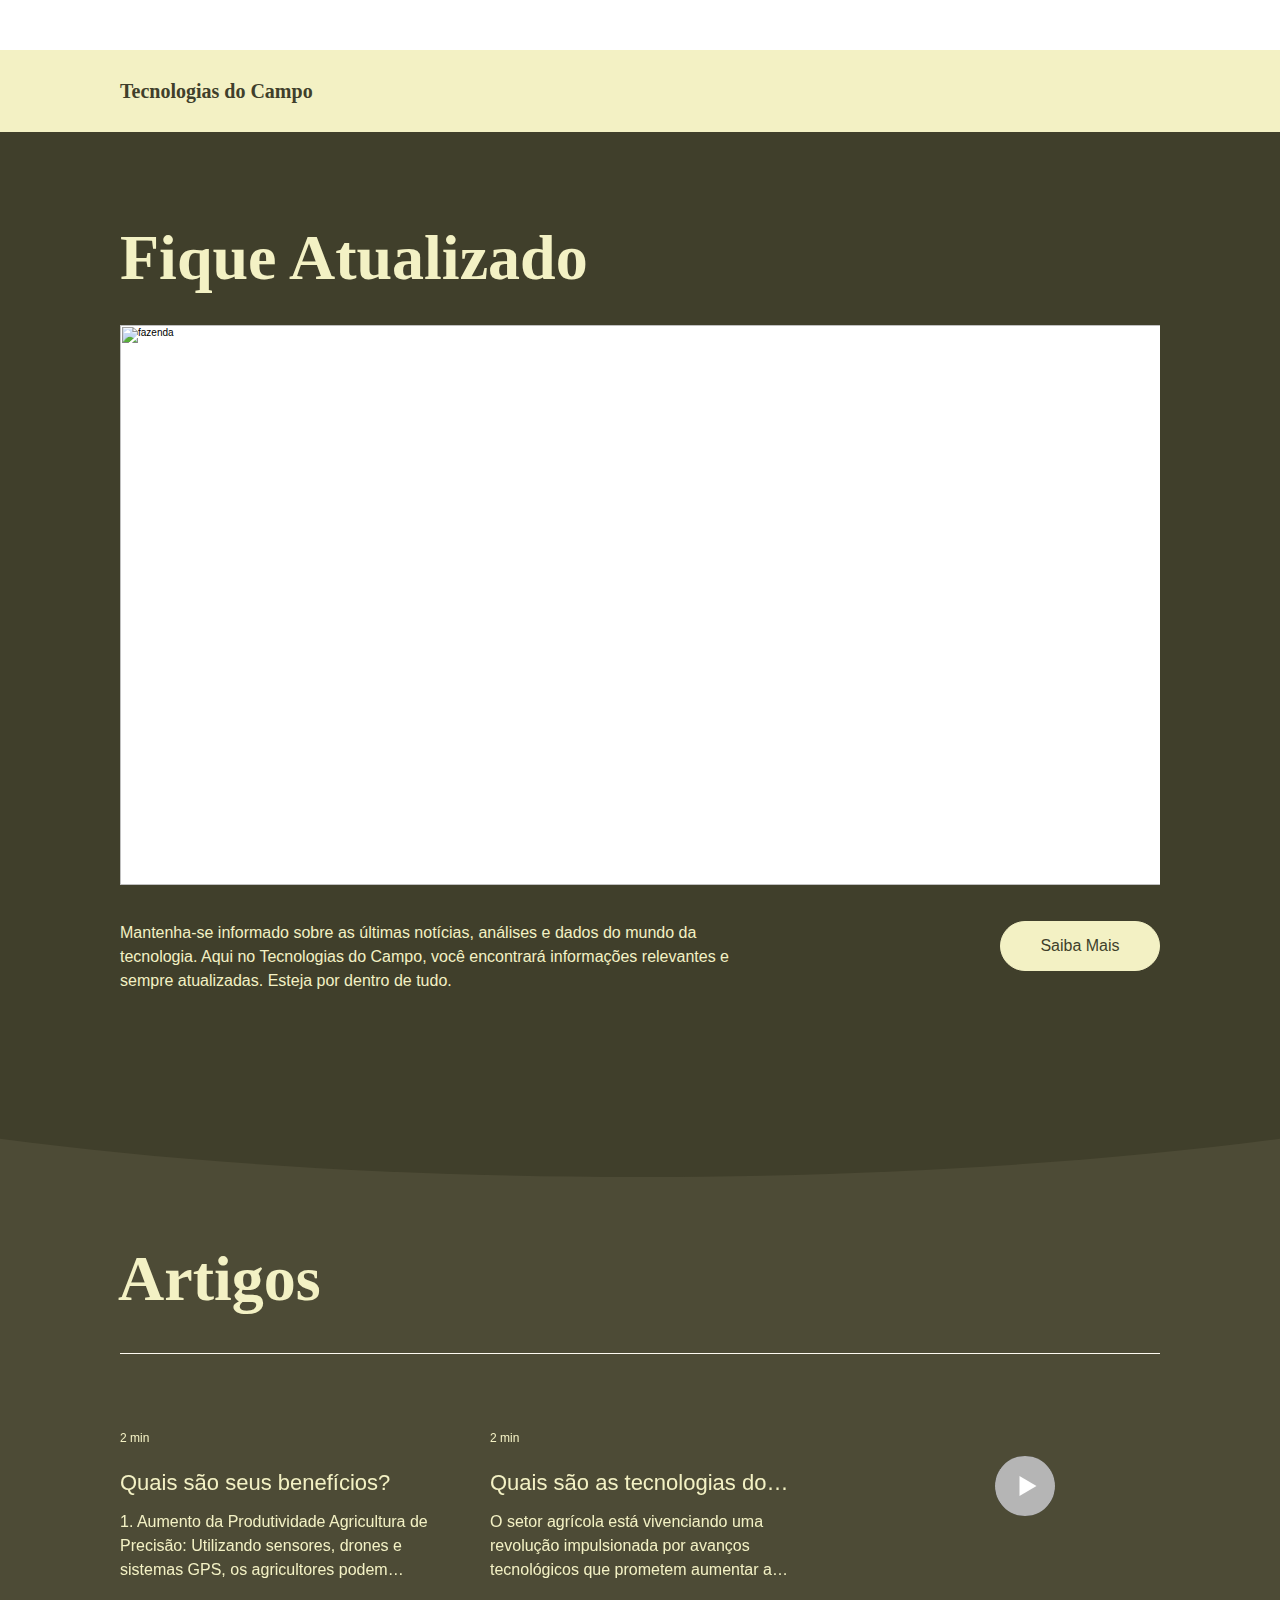
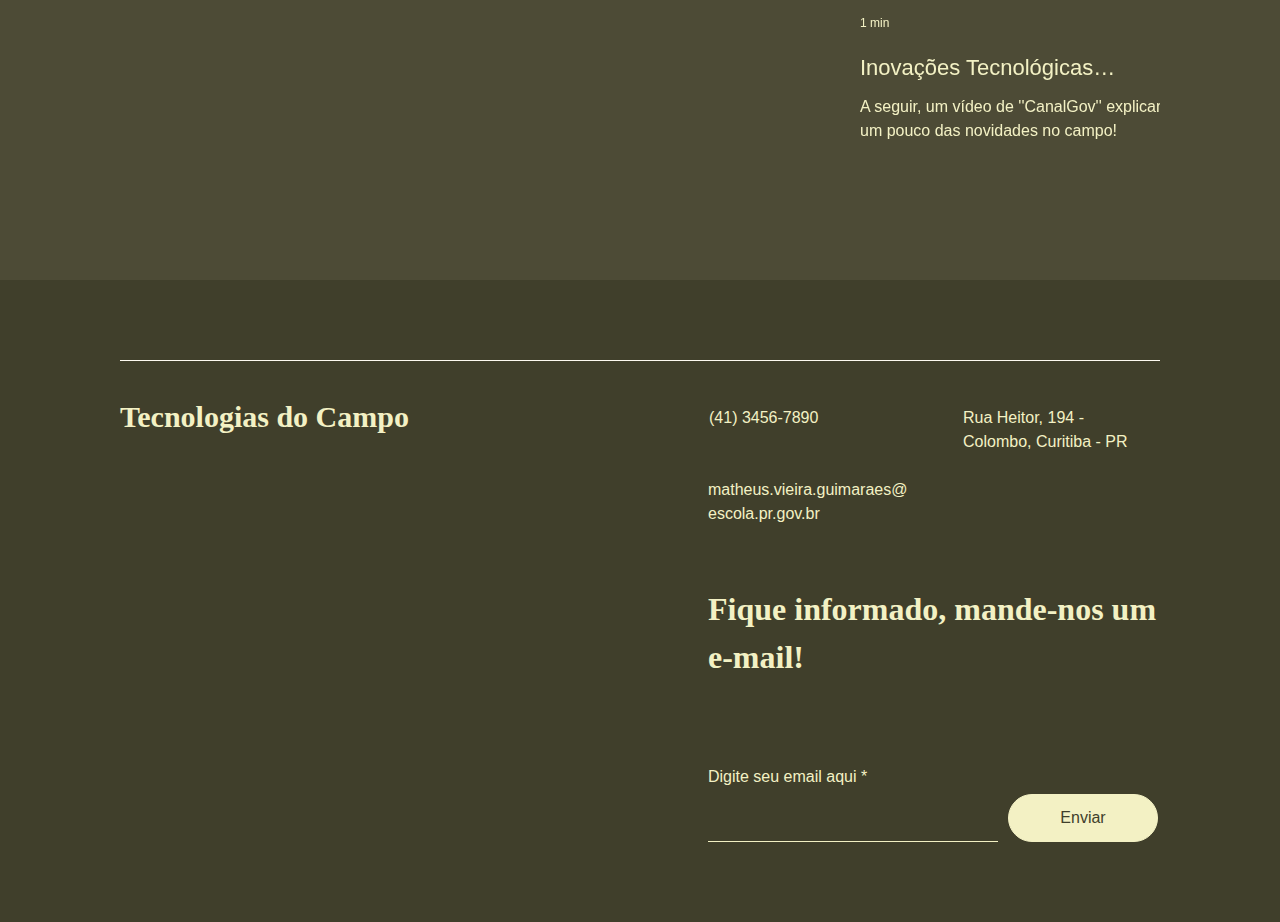
==== commit 2fbd7161: "DD" ====
--- a/index.html
+++ b/index.html
@@ -150,7 +150,7 @@
 <style data-href="https://static.parastorage.com/services/editor-elements-library/dist/thunderbolt/rb_ui.thunderbolt_bootstrap-classic.f73fac42.min.css">.PlZyDq{touch-action:manipulation}.uDW_Qe{align-items:center;box-sizing:border-box;display:flex;justify-content:var(--label-align);min-width:100%;text-align:initial;width:-moz-max-content;width:max-content}.uDW_Qe:before{max-width:var(--margin-start,0)}.uDW_Qe:after,.uDW_Qe:before{align-self:stretch;content:"";flex-grow:1}.uDW_Qe:after{max-width:var(--margin-end,0)}.FubTgk{height:100%}.FubTgk .uDW_Qe{border-radius:var(--corvid-border-radius,var(--rd,0));bottom:0;box-shadow:var(--shd,0 1px 4px rgba(0,0,0,.6));left:0;position:absolute;right:0;top:0;transition:var(--trans1,border-color .4s ease 0s,background-color .4s ease 0s)}.FubTgk .uDW_Qe:link,.FubTgk .uDW_Qe:visited{border-color:transparent}.FubTgk .l7_2fn{color:var(--corvid-color,rgb(var(--txt,var(--color_15,color_15))));font:var(--fnt,var(--font_5));margin:0;position:relative;transition:var(--trans2,color .4s ease 0s);white-space:nowrap}.FubTgk[aria-disabled=false] .uDW_Qe{background-color:var(--corvid-background-color,rgba(var(--bg,var(--color_17,color_17)),var(--alpha-bg,1)));border:solid var(--corvid-border-color,rgba(var(--brd,var(--color_15,color_15)),var(--alpha-brd,1))) var(--corvid-border-width,var(--brw,0));cursor:pointer!important}:host(.device-mobile-optimized) .FubTgk[aria-disabled=false]:active .uDW_Qe,body.device-mobile-optimized .FubTgk[aria-disabled=false]:active .uDW_Qe{background-color:rgba(var(--bgh,var(--color_18,color_18)),var(--alpha-bgh,1));border-color:rgba(var(--brdh,var(--color_15,color_15)),var(--alpha-brdh,1))}:host(.device-mobile-optimized) .FubTgk[aria-disabled=false]:active .l7_2fn,body.device-mobile-optimized .FubTgk[aria-disabled=false]:active .l7_2fn{color:rgb(var(--txth,var(--color_15,color_15)))}:host(:not(.device-mobile-optimized)) .FubTgk[aria-disabled=false]:hover .uDW_Qe,body:not(.device-mobile-optimized) .FubTgk[aria-disabled=false]:hover .uDW_Qe{background-color:rgba(var(--bgh,var(--color_18,color_18)),var(--alpha-bgh,1));border-color:rgba(var(--brdh,var(--color_15,color_15)),var(--alpha-brdh,1))}:host(:not(.device-mobile-optimized)) .FubTgk[aria-disabled=false]:hover .l7_2fn,body:not(.device-mobile-optimized) .FubTgk[aria-disabled=false]:hover .l7_2fn{color:rgb(var(--txth,var(--color_15,color_15)))}.FubTgk[aria-disabled=true] .uDW_Qe{background-color:rgba(var(--bgd,204,204,204),var(--alpha-bgd,1));border-color:rgba(var(--brdd,204,204,204),var(--alpha-brdd,1));border-style:solid;border-width:var(--corvid-border-width,var(--brw,0))}.FubTgk[aria-disabled=true] .l7_2fn{color:rgb(var(--txtd,255,255,255))}.uUxqWY{align-items:center;box-sizing:border-box;display:flex;justify-content:var(--label-align);min-width:100%;text-align:initial;width:-moz-max-content;width:max-content}.uUxqWY:before{max-width:var(--margin-start,0)}.uUxqWY:after,.uUxqWY:before{align-self:stretch;content:"";flex-grow:1}.uUxqWY:after{max-width:var(--margin-end,0)}.Vq4wYb[aria-disabled=false] .uUxqWY{cursor:pointer}:host(.device-mobile-optimized) .Vq4wYb[aria-disabled=false]:active .wJVzSK,body.device-mobile-optimized .Vq4wYb[aria-disabled=false]:active .wJVzSK{color:rgb(var(--txth,var(--color_15,color_15)));transition:var(--trans,color .4s ease 0s)}:host(:not(.device-mobile-optimized)) .Vq4wYb[aria-disabled=false]:hover .wJVzSK,body:not(.device-mobile-optimized) .Vq4wYb[aria-disabled=false]:hover .wJVzSK{color:rgb(var(--txth,var(--color_15,color_15)));transition:var(--trans,color .4s ease 0s)}.Vq4wYb .uUxqWY{bottom:0;left:0;position:absolute;right:0;top:0}.Vq4wYb .wJVzSK{color:var(--corvid-color,rgb(var(--txt,var(--color_15,color_15))));font:var(--fnt,var(--font_5));transition:var(--trans,color .4s ease 0s);white-space:nowrap}.Vq4wYb[aria-disabled=true] .wJVzSK{color:rgb(var(--txtd,255,255,255))}:host(:not(.device-mobile-optimized)) .CohWsy,body:not(.device-mobile-optimized) .CohWsy{display:flex}:host(:not(.device-mobile-optimized)) .V5AUxf,body:not(.device-mobile-optimized) .V5AUxf{-moz-column-gap:var(--margin);column-gap:var(--margin);display:flex;flex-direction:var(--items-direction);margin:0 auto;position:relative;width:calc(100% - var(--padding)*2)}:host(:not(.device-mobile-optimized)) .V5AUxf>*,body:not(.device-mobile-optimized) .V5AUxf>*{flex:var(--column-flex) 1 0%;left:0;margin-bottom:var(--padding);margin-top:var(--padding);min-width:0;position:relative;top:0}:host(.device-mobile-optimized) .V5AUxf,body.device-mobile-optimized .V5AUxf{display:block;padding:var(--padding) 0;position:relative}:host(.device-mobile-optimized) .V5AUxf>*,body.device-mobile-optimized .V5AUxf>*{margin-bottom:var(--margin);position:relative}:host(.device-mobile-optimized) .V5AUxf>:first-child,body.device-mobile-optimized .V5AUxf>:first-child{margin-top:var(--firstChildMarginTop,0)}:host(.device-mobile-optimized) .V5AUxf>:last-child,body.device-mobile-optimized .V5AUxf>:last-child{margin-bottom:var(--lastChildMarginBottom)}.LIhNy3{backface-visibility:hidden}.HlRz5e{display:block;height:100%;width:100%}.HlRz5e img{max-width:var(---img-max-width,100%)}.HlRz5e[data-animate-blur] img{filter:blur(9px);transition:filter .8s ease-in}.HlRz5e[data-animate-blur] img[data-load-done]{filter:none}.if7Vw2{height:100%;left:0;-webkit-mask-image:var(--mask-image,none);mask-image:var(--mask-image,none);-webkit-mask-position:var(--mask-position,0);mask-position:var(--mask-position,0);-webkit-mask-repeat:var(--mask-repeat,no-repeat);mask-repeat:var(--mask-repeat,no-repeat);-webkit-mask-size:var(--mask-size,100%);mask-size:var(--mask-size,100%);overflow:hidden;pointer-events:var(--fill-layer-background-media-pointer-events);position:absolute;top:0;width:100%}.if7Vw2.f0uTJH{clip:rect(0,auto,auto,0)}.if7Vw2 .i1tH8h{height:100%;position:absolute;top:0;width:100%}.if7Vw2 .DXi4PB{height:var(--fill-layer-image-height,100%);opacity:var(--fill-layer-image-opacity)}.if7Vw2 .DXi4PB img{height:100%;width:100%}@supports(-webkit-hyphens:none){.if7Vw2.f0uTJH{clip:auto;-webkit-clip-path:inset(0)}}.wG8dni{height:100%}.tcElKx{background-color:var(--bg-overlay-color);background-image:var(--bg-gradient);transition:var(--inherit-transition)}.ImALHf,.Ybjs9b{opacity:var(--fill-layer-video-opacity)}.UWmm3w{bottom:var(--media-padding-bottom);height:var(--media-padding-height);position:absolute;top:var(--media-padding-top);width:100%}.Yjj1af{transform:scale(var(--scale,1));transition:var(--transform-duration,transform 0s)}.ImALHf{height:100%;position:relative;width:100%}._uqPqy{-webkit-clip-path:var(--fill-layer-clip);clip-path:var(--fill-layer-clip)}._uqPqy,.eKyYhK{position:absolute;top:0}._uqPqy,.eKyYhK,.x0mqQS img{height:100%;width:100%}.pnCr6P{opacity:0}.blf7sp,.pnCr6P{position:absolute;top:0}.blf7sp{height:0;left:0;overflow:hidden;width:0}.rWP3Gv{left:0;pointer-events:var(--fill-layer-background-media-pointer-events);position:var(--fill-layer-background-media-position)}.Tr4n3d,.rWP3Gv,.wRqk6s{height:100%;top:0;width:100%}.wRqk6s{position:absolute}.Tr4n3d{background-color:var(--fill-layer-background-overlay-color);opacity:var(--fill-layer-background-overlay-blend-opacity-fallback,1);position:var(--fill-layer-background-overlay-position);transform:var(--fill-layer-background-overlay-transform)}@supports(mix-blend-mode:overlay){.Tr4n3d{mix-blend-mode:var(--fill-layer-background-overlay-blend-mode);opacity:var(--fill-layer-background-overlay-blend-opacity,1)}}.VXAmO2{--divider-pin-height__:min(1,calc(var(--divider-layers-pin-factor__) + 1));--divider-pin-layer-height__:var(--divider-layers-pin-factor__);--divider-pin-border__:min(1,calc(var(--divider-layers-pin-factor__) / -1 + 1));height:calc(var(--divider-height__) + var(--divider-pin-height__)*var(--divider-layers-size__)*var(--divider-layers-y__))}.VXAmO2,.VXAmO2 .dy3w_9{left:0;position:absolute;width:100%}.VXAmO2 .dy3w_9{--divider-layer-i__:var(--divider-layer-i,0);background-position:left calc(50% + var(--divider-offset-x__) + var(--divider-layers-x__)*var(--divider-layer-i__)) bottom;background-repeat:repeat-x;border-bottom-style:solid;border-bottom-width:calc(var(--divider-pin-border__)*var(--divider-layer-i__)*var(--divider-layers-y__));height:calc(var(--divider-height__) + var(--divider-pin-layer-height__)*var(--divider-layer-i__)*var(--divider-layers-y__));opacity:calc(1 - var(--divider-layer-i__)/(var(--divider-layer-i__) + 1))}.UORcXs{--divider-height__:var(--divider-top-height,auto);--divider-offset-x__:var(--divider-top-offset-x,0px);--divider-layers-size__:var(--divider-top-layers-size,0);--divider-layers-y__:var(--divider-top-layers-y,0px);--divider-layers-x__:var(--divider-top-layers-x,0px);--divider-layers-pin-factor__:var(--divider-top-layers-pin-factor,0);border-top:var(--divider-top-padding,0) solid var(--divider-top-color,currentColor);opacity:var(--divider-top-opacity,1);top:0;transform:var(--divider-top-flip,scaleY(-1))}.UORcXs .dy3w_9{background-image:var(--divider-top-image,none);background-size:var(--divider-top-size,contain);border-color:var(--divider-top-color,currentColor);bottom:0;filter:var(--divider-top-filter,none)}.UORcXs .dy3w_9[data-divider-layer="1"]{display:var(--divider-top-layer-1-display,block)}.UORcXs .dy3w_9[data-divider-layer="2"]{display:var(--divider-top-layer-2-display,block)}.UORcXs .dy3w_9[data-divider-layer="3"]{display:var(--divider-top-layer-3-display,block)}.Io4VUz{--divider-height__:var(--divider-bottom-height,auto);--divider-offset-x__:var(--divider-bottom-offset-x,0px);--divider-layers-size__:var(--divider-bottom-layers-size,0);--divider-layers-y__:var(--divider-bottom-layers-y,0px);--divider-layers-x__:var(--divider-bottom-layers-x,0px);--divider-layers-pin-factor__:var(--divider-bottom-layers-pin-factor,0);border-bottom:var(--divider-bottom-padding,0) solid var(--divider-bottom-color,currentColor);bottom:0;opacity:var(--divider-bottom-opacity,1);transform:var(--divider-bottom-flip,none)}.Io4VUz .dy3w_9{background-image:var(--divider-bottom-image,none);background-size:var(--divider-bottom-size,contain);border-color:var(--divider-bottom-color,currentColor);bottom:0;filter:var(--divider-bottom-filter,none)}.Io4VUz .dy3w_9[data-divider-layer="1"]{display:var(--divider-bottom-layer-1-display,block)}.Io4VUz .dy3w_9[data-divider-layer="2"]{display:var(--divider-bottom-layer-2-display,block)}.Io4VUz .dy3w_9[data-divider-layer="3"]{display:var(--divider-bottom-layer-3-display,block)}.YzqVVZ{overflow:visible;position:relative}.mwF7X1{backface-visibility:hidden}.YGilLk{cursor:pointer}.MW5IWV{height:100%;left:0;-webkit-mask-image:var(--mask-image,none);mask-image:var(--mask-image,none);-webkit-mask-position:var(--mask-position,0);mask-position:var(--mask-position,0);-webkit-mask-repeat:var(--mask-repeat,no-repeat);mask-repeat:var(--mask-repeat,no-repeat);-webkit-mask-size:var(--mask-size,100%);mask-size:var(--mask-size,100%);overflow:hidden;pointer-events:var(--fill-layer-background-media-pointer-events);position:absolute;top:0;width:100%}.MW5IWV.N3eg0s{clip:rect(0,auto,auto,0)}.MW5IWV .Kv1aVt{height:100%;position:absolute;top:0;width:100%}.MW5IWV .dLPlxY{height:var(--fill-layer-image-height,100%);opacity:var(--fill-layer-image-opacity)}.MW5IWV .dLPlxY img{height:100%;width:100%}@supports(-webkit-hyphens:none){.MW5IWV.N3eg0s{clip:auto;-webkit-clip-path:inset(0)}}.VgO9Yg{height:100%}.LWbAav{background-color:var(--bg-overlay-color);background-image:var(--bg-gradient);transition:var(--inherit-transition)}.K_YxMd,.yK6aSC{opacity:var(--fill-layer-video-opacity)}.NGjcJN{bottom:var(--media-padding-bottom);height:var(--media-padding-height);position:absolute;top:var(--media-padding-top);width:100%}.mNGsUM{transform:scale(var(--scale,1));transition:var(--transform-duration,transform 0s)}.K_YxMd{height:100%;position:relative;width:100%}.bX9O_S{-webkit-clip-path:var(--fill-layer-clip);clip-path:var(--fill-layer-clip)}.Z_wCwr,.bX9O_S{position:absolute;top:0}.Jxk_UL img,.Z_wCwr,.bX9O_S{height:100%;width:100%}.K8MSra{opacity:0}.K8MSra,.YTb3b4{position:absolute;top:0}.YTb3b4{height:0;left:0;overflow:hidden;width:0}.SUz0WK{left:0;pointer-events:var(--fill-layer-background-media-pointer-events);position:var(--fill-layer-background-media-position)}.FNxOn5,.SUz0WK,.m4khSP{height:100%;top:0;width:100%}.FNxOn5{position:absolute}.m4khSP{background-color:var(--fill-layer-background-overlay-color);opacity:var(--fill-layer-background-overlay-blend-opacity-fallback,1);position:var(--fill-layer-background-overlay-position);transform:var(--fill-layer-background-overlay-transform)}@supports(mix-blend-mode:overlay){.m4khSP{mix-blend-mode:var(--fill-layer-background-overlay-blend-mode);opacity:var(--fill-layer-background-overlay-blend-opacity,1)}}._C0cVf{bottom:0;left:0;position:absolute;right:0;top:0;width:100%}.hFwGTD{transform:translateY(-100%);transition:.2s ease-in}.IQgXoP{transition:.2s}.Nr3Nid{opacity:0;transition:.2s ease-in}.Nr3Nid.l4oO6c{z-index:-1!important}.iQuoC4{opacity:1;transition:.2s}.CJF7A2{height:auto}.CJF7A2,.U4Bvut{position:relative;width:100%}:host(:not(.device-mobile-optimized)) .G5K6X8,body:not(.device-mobile-optimized) .G5K6X8{margin-left:calc((100% - var(--site-width))/2);width:var(--site-width)}.xU8fqS[data-focuscycled=active]{outline:1px solid transparent}.xU8fqS[data-focuscycled=active]:not(:focus-within){outline:2px solid transparent;transition:outline .01s ease}.xU8fqS ._4XcTfy{background-color:var(--screenwidth-corvid-background-color,rgba(var(--bg,var(--color_11,color_11)),var(--alpha-bg,1)));border-bottom:var(--brwb,0) solid var(--screenwidth-corvid-border-color,rgba(var(--brd,var(--color_15,color_15)),var(--alpha-brd,1)));border-top:var(--brwt,0) solid var(--screenwidth-corvid-border-color,rgba(var(--brd,var(--color_15,color_15)),var(--alpha-brd,1)));bottom:0;box-shadow:var(--shd,0 0 5px rgba(0,0,0,.7));left:0;position:absolute;right:0;top:0}.xU8fqS .gUbusX{background-color:rgba(var(--bgctr,var(--color_11,color_11)),var(--alpha-bgctr,1));border-radius:var(--rd,0);bottom:var(--brwb,0);top:var(--brwt,0)}.xU8fqS .G5K6X8,.xU8fqS .gUbusX{left:0;position:absolute;right:0}.xU8fqS .G5K6X8{bottom:0;top:0}:host(.device-mobile-optimized) .xU8fqS .G5K6X8,body.device-mobile-optimized .xU8fqS .G5K6X8{left:10px;right:10px}.SPY_vo{pointer-events:none}.BmZ5pC{min-height:calc(100vh - var(---ads-height));min-width:var(--site-width);position:var(--bg-position);top:var(---ads-height)}.BmZ5pC,.nTOEE9{height:100%;width:100%}.nTOEE9{overflow:hidden;position:relative}.nTOEE9.sqUyGm:hover{cursor:url([data-uri]),auto}.nTOEE9.C_JY0G:hover{cursor:url([data-uri]),auto}.RZQnmg{background-color:rgb(var(--color_11));border-radius:300px;bottom:0;cursor:pointer;height:40px;margin:16px 16px;opacity:0;pointer-events:none;position:absolute;right:0;width:40px}.RZQnmg path{fill:rgb(var(--color_12))}.RZQnmg:focus{cursor:auto;opacity:1;pointer-events:auto}.rYiAuL{cursor:pointer}.gSXewE{height:0;left:0;overflow:hidden;top:0;width:0}.OJQ_3L,.gSXewE{position:absolute}.OJQ_3L{background-color:rgb(var(--color_11));border-radius:300px;bottom:0;cursor:pointer;height:40px;margin:16px 16px;opacity:0;pointer-events:none;right:0;width:40px}.OJQ_3L path{fill:rgb(var(--color_12))}.OJQ_3L:focus{cursor:auto;opacity:1;pointer-events:auto}.j7pOnl{box-sizing:border-box;height:100%;width:100%}.BI8PVQ{min-height:var(--image-min-height);min-width:var(--image-min-width)}.BI8PVQ img{filter:var(--filter-effect-svg-url);-webkit-mask-image:var(--mask-image,none);mask-image:var(--mask-image,none);-webkit-mask-position:var(--mask-position,0);mask-position:var(--mask-position,0);-webkit-mask-repeat:var(--mask-repeat,no-repeat);mask-repeat:var(--mask-repeat,no-repeat);-webkit-mask-size:var(--mask-size,100% 100%);mask-size:var(--mask-size,100% 100%);-o-object-position:var(--object-position);object-position:var(--object-position)}.MazNVa{left:var(--left,auto);position:var(--position-fixed,static);top:var(--top,auto);z-index:var(--z-index,auto)}.MazNVa .BI8PVQ img{box-shadow:0 0 0 #000;position:static;-webkit-user-select:none;-moz-user-select:none;-ms-user-select:none;user-select:none}.MazNVa .j7pOnl{display:block;overflow:hidden}.MazNVa .BI8PVQ{overflow:hidden}.c7cMWz{bottom:0;left:0;position:absolute;right:0;top:0}.FVGvCX{height:auto;position:relative;width:100%}body:not(.responsive) .zK7MhX{align-self:start;grid-area:1/1/1/1;height:100%;justify-self:stretch;left:0;position:relative}:host(:not(.device-mobile-optimized)) .c7cMWz,body:not(.device-mobile-optimized) .c7cMWz{margin-left:calc((100% - var(--site-width))/2);width:var(--site-width)}.fEm0Bo .c7cMWz{background-color:rgba(var(--bg,var(--color_11,color_11)),var(--alpha-bg,1));overflow:hidden}:host(.device-mobile-optimized) .c7cMWz,body.device-mobile-optimized .c7cMWz{left:10px;right:10px}.PFkO7r{bottom:0;left:0;position:absolute;right:0;top:0}.HT5ybB{height:auto;position:relative;width:100%}body:not(.responsive) .dBAkHi{align-self:start;grid-area:1/1/1/1;height:100%;justify-self:stretch;left:0;position:relative}:host(:not(.device-mobile-optimized)) .PFkO7r,body:not(.device-mobile-optimized) .PFkO7r{margin-left:calc((100% - var(--site-width))/2);width:var(--site-width)}:host(.device-mobile-optimized) .PFkO7r,body.device-mobile-optimized .PFkO7r{left:10px;right:10px}</style><style type="text/css" id="operaUserStyle"></style>
 <style data-href="https://static.parastorage.com/services/editor-elements-library/dist/thunderbolt/rb_ui.thunderbolt[AppWidget_Classic].4049eab0.min.css">@-moz-document url-prefix(){:invalid{box-shadow:none}:-moz-submit-invalid,:-moz-ui-invalid{box-shadow:none}}@keyframes kYZz2Z{0%{animation-timing-function:ease-out;transform:rotate(180deg)}45%{transform:rotate(198deg)}55%{transform:rotate(234deg)}to{transform:rotate(540deg)}}@keyframes wlf4P4{to{opacity:1;transform:rotate(115deg)}}.bkIuWA.xXaCpo{--display:flex;align-items:center;display:var(--display);justify-content:center}.d1WWt1{animation:kYZz2Z 1s linear infinite;height:72px;margin-left:-18px;overflow:hidden;position:absolute;transform-origin:100% 50%;width:36px}.d1WWt1:after,.d1WWt1:before{animation:wlf4P4 .5s linear infinite alternate;border:3px solid currentColor;border-color:currentColor transparent transparent currentColor;border-radius:50%;bottom:0;content:"";left:0;position:absolute;right:-100%;top:0;transform:rotate(-45deg)}.d1WWt1:before{color:#7fccf7}.d1WWt1:after{color:#3899ec;opacity:0}</style>
 <style data-href="https://static.parastorage.com/services/editor-elements-library/dist/thunderbolt/rb_ui.thunderbolt[FormContainer_FormContainerSkin].bbc5b359.min.css">.JVi7i2,.hrbzfT{background-color:var(--corvid-background-color,rgba(var(--bg,0,0,0),var(--alpha-bg,0)));border:solid var(--corvid-border-color,rgba(var(--brd,227,227,227),var(--alpha-brd,1))) var(--corvid-border-width,var(--brw,0));border-radius:var(--corvid-border-radius,var(--rd,0));box-shadow:var(--shd,0 0 0 transparent)}.d3n4V3{height:100%;left:-var(--corvid-border-width,var(--brw,0));position:absolute;top:-var(--corvid-border-width,var(--brw,0));width:100%}</style>
-<style data-href="https://static.parastorage.com/services/editor-elements-library/dist/thunderbolt/rb_ui.thunderbolt[FreemiumBannerDesktop].779d1c4b.min.css">@font-face{font-display:swap;font-family:FreemiumFontW01-35Thin;src:url(//static.parastorage.com/services/third-party/fonts/Helvetica/Fonts/56be84de-9d60-4089-8df0-0ea6ec786b84.eot?#iefix);src:url(//static.parastorage.com/services/third-party/fonts/Helvetica/Fonts/56be84de-9d60-4089-8df0-0ea6ec786b84.eot?#iefix) format("eot"),url(//static.parastorage.com/services/third-party/fonts/Helvetica/Fonts/50d35bbc-dfd4-48f1-af16-cf058f69421d.woff) format("woff"),url(//static.parastorage.com/services/third-party/fonts/Helvetica/Fonts/278bef59-6be1-4800-b5ac-1f769ab47430.ttf) format("truetype"),url(//static.parastorage.com/services/third-party/fonts/Helvetica/Fonts/2e309b1b-08b8-477f-bc9e-7067cf0af0b3.svg#2e309b1b-08b8-477f-bc9e-7067cf0af0b3) format("svg")}@font-face{font-display:swap;font-family:FreemiumFontW01-45Ligh;src:url(//static.parastorage.com/services/third-party/fonts/Helvetica/Fonts/ae1656aa-5f8f-4905-aed0-93e667bd6e4a.eot?#iefix);src:url(//static.parastorage.com/services/third-party/fonts/Helvetica/Fonts/ae1656aa-5f8f-4905-aed0-93e667bd6e4a.eot?#iefix) format("eot"),url(//static.parastorage.com/services/third-party/fonts/Helvetica/Fonts/530dee22-e3c1-4e9f-bf62-c31d510d9656.woff) format("woff"),url(//static.parastorage.com/services/third-party/fonts/Helvetica/Fonts/688ab72b-4deb-4e15-a088-89166978d469.ttf) format("truetype"),url(//static.parastorage.com/services/third-party/fonts/Helvetica/Fonts/7816f72f-f47e-4715-8cd7-960e3723846a.svg#7816f72f-f47e-4715-8cd7-960e3723846a) format("svg")}@font-face{font-display:swap;font-family:FreemiumFontW01-55Roma;src:url(//static.parastorage.com/services/third-party/fonts/Helvetica/Fonts/b7693a83-b861-4aa6-85e0-9ecf676bc4d6.eot?#iefix);src:url(//static.parastorage.com/services/third-party/fonts/Helvetica/Fonts/b7693a83-b861-4aa6-85e0-9ecf676bc4d6.eot?#iefix) format("eot"),url(//static.parastorage.com/services/third-party/fonts/Helvetica/Fonts/bcf54343-d033-41ee-bbd7-2b77df3fe7ba.woff) format("woff"),url(//static.parastorage.com/services/third-party/fonts/Helvetica/Fonts/b0ffdcf0-26da-47fd-8485-20e4a40d4b7d.ttf) format("truetype"),url(//static.parastorage.com/services/third-party/fonts/Helvetica/Fonts/da09f1f1-062a-45af-86e1-2bbdb3dd94f9.svg#da09f1f1-062a-45af-86e1-2bbdb3dd94f9) format("svg")}@font-face{font-display:swap;font-family:FreemiumFontW01-65Medi;font-weight:700;src:url(//static.parastorage.com/services/third-party/fonts/Helvetica/Fonts/07fe0fec-b63f-4963-8ee1-535528b67fdb.eot?#iefix);src:url(//static.parastorage.com/services/third-party/fonts/Helvetica/Fonts/07fe0fec-b63f-4963-8ee1-535528b67fdb.eot?#iefix) format("eot"),url(//static.parastorage.com/services/third-party/fonts/Helvetica/Fonts/60be5c39-863e-40cb-9434-6ebafb62ab2b.woff) format("woff"),url(//static.parastorage.com/services/third-party/fonts/Helvetica/Fonts/4c6503c9-859b-4d3b-a1d5-2d42e1222415.ttf) format("truetype"),url(//static.parastorage.com/services/third-party/fonts/Helvetica/Fonts/36c182c6-ef98-4021-9b0d-d63122c2bbf5.svg#36c182c6-ef98-4021-9b0d-d63122c2bbf5) format("svg")}@font-face{font-display:swap;font-family:FreemiumFontW02-35Thin;src:url(//static.parastorage.com/services/third-party/fonts/Helvetica/Fonts/30b6ffc3-3b64-40dd-9ff8-a3a850daf535.eot?#iefix);src:url(//static.parastorage.com/services/third-party/fonts/Helvetica/Fonts/30b6ffc3-3b64-40dd-9ff8-a3a850daf535.eot?#iefix) format("eot"),url(//static.parastorage.com/services/third-party/fonts/Helvetica/Fonts/775a65da-14aa-4634-be95-6724c05fd522.woff) format("woff"),url(//static.parastorage.com/services/third-party/fonts/Helvetica/Fonts/988eaaa7-5565-4f65-bb17-146b650ce9e9.ttf) format("truetype"),url(//static.parastorage.com/services/third-party/fonts/Helvetica/Fonts/3503a1a6-91c3-4c42-8e66-2ea7b2b57541.svg#3503a1a6-91c3-4c42-8e66-2ea7b2b57541) format("svg")}@font-face{font-display:swap;font-family:FreemiumFontW02-45Ligh;src:url(//static.parastorage.com/services/third-party/fonts/Helvetica/Fonts/88fcd49a-13c7-4d0c-86b1-ad1e258bd75d.eot?#iefix);src:url(//static.parastorage.com/services/third-party/fonts/Helvetica/Fonts/88fcd49a-13c7-4d0c-86b1-ad1e258bd75d.eot?#iefix) format("eot"),url(//static.parastorage.com/services/third-party/fonts/Helvetica/Fonts/9a2e4855-380f-477f-950e-d98e8db54eac.woff) format("woff"),url(//static.parastorage.com/services/third-party/fonts/Helvetica/Fonts/fa82d0ee-4fbd-4cc9-bf9f-226ad1fcbae2.ttf) format("truetype"),url(//static.parastorage.com/services/third-party/fonts/Helvetica/Fonts/48d599a6-92b5-4d43-a4ac-8959f6971853.svg#48d599a6-92b5-4d43-a4ac-8959f6971853) format("svg")}@font-face{font-display:swap;font-family:FreemiumFontW02-55Roma;src:url(//static.parastorage.com/services/third-party/fonts/Helvetica/Fonts/0b3a3fca-0fad-402b-bd38-fdcbad1ef776.eot?#iefix);src:url(//static.parastorage.com/services/third-party/fonts/Helvetica/Fonts/0b3a3fca-0fad-402b-bd38-fdcbad1ef776.eot?#iefix) format("eot"),url(//static.parastorage.com/services/third-party/fonts/Helvetica/Fonts/d5af76d8-a90b-4527-b3a3-182207cc3250.woff) format("woff"),url(//static.parastorage.com/services/third-party/fonts/Helvetica/Fonts/1d238354-d156-4dde-89ea-4770ef04b9f9.ttf) format("truetype"),url(//static.parastorage.com/services/third-party/fonts/Helvetica/Fonts/b68875cb-14a9-472e-8177-0247605124d7.svg#b68875cb-14a9-472e-8177-0247605124d7) format("svg")}@font-face{font-display:swap;font-family:FreemiumFontW02-65Medi;font-weight:700;src:url(//static.parastorage.com/services/third-party/fonts/Helvetica/Fonts/55f60419-09c3-42bd-b81f-1983ff093852.eot?#iefix);src:url(//static.parastorage.com/services/third-party/fonts/Helvetica/Fonts/55f60419-09c3-42bd-b81f-1983ff093852.eot?#iefix) format("eot"),url(//static.parastorage.com/services/third-party/fonts/Helvetica/Fonts/5b4a262e-3342-44e2-8ad7-719998a68134.woff) format("woff"),url(//static.parastorage.com/services/third-party/fonts/Helvetica/Fonts/4a3ef5d8-cfd9-4b96-bd67-90215512f1e5.ttf) format("truetype"),url(//static.parastorage.com/services/third-party/fonts/Helvetica/Fonts/58ab5075-53ea-46e6-9783-cbb335665f88.svg#58ab5075-53ea-46e6-9783-cbb335665f88) format("svg")}@font-face{font-display:swap;font-family:FreemiumFontW10-35Thin;src:url(//static.parastorage.com/services/third-party/fonts/Helvetica/Fonts/93b6bf6a-418e-4a8f-8f79-cb9c99ef3e32.eot?#iefix);src:url(//static.parastorage.com/services/third-party/fonts/Helvetica/Fonts/93b6bf6a-418e-4a8f-8f79-cb9c99ef3e32.eot?#iefix) format("eot"),url(//static.parastorage.com/services/third-party/fonts/Helvetica/Fonts/c881c21b-4148-4a11-a65d-f35e42999bc8.woff) format("woff"),url(//static.parastorage.com/services/third-party/fonts/Helvetica/Fonts/03634cf1-a9c9-4e13-b049-c90d830423d4.ttf) format("truetype"),url(//static.parastorage.com/services/third-party/fonts/Helvetica/Fonts/1bc99c0a-298b-46f9-b325-18b5e5169795.svg#1bc99c0a-298b-46f9-b325-18b5e5169795) format("svg")}@font-face{font-display:swap;font-family:FreemiumFontW10-45Ligh;src:url(//static.parastorage.com/services/third-party/fonts/Helvetica/Fonts/5b85c7cc-6ad4-4226-83f5-9d19e2974123.eot?#iefix);src:url(//static.parastorage.com/services/third-party/fonts/Helvetica/Fonts/5b85c7cc-6ad4-4226-83f5-9d19e2974123.eot?#iefix) format("eot"),url(//static.parastorage.com/services/third-party/fonts/Helvetica/Fonts/835e7b4f-b524-4374-b57b-9a8fc555fd4e.woff) format("woff"),url(//static.parastorage.com/services/third-party/fonts/Helvetica/Fonts/2c694ef6-9615-473e-8cf4-d8d00c6bd973.ttf) format("truetype"),url(//static.parastorage.com/services/third-party/fonts/Helvetica/Fonts/3fc84193-a13f-4fe8-87f7-238748a4ac54.svg#3fc84193-a13f-4fe8-87f7-238748a4ac54) format("svg")}@font-face{font-display:swap;font-family:FreemiumFontW10-65Medi;font-weight:700;src:url(//static.parastorage.com/services/third-party/fonts/Helvetica/Fonts/7092fdcc-7036-48ce-ae23-cfbc9be2e3b0.eot?#iefix);src:url(//static.parastorage.com/services/third-party/fonts/Helvetica/Fonts/7092fdcc-7036-48ce-ae23-cfbc9be2e3b0.eot?#iefix) format("eot"),url(//static.parastorage.com/services/third-party/fonts/Helvetica/Fonts/5b29e833-1b7a-40ab-82a5-cfd69c8650f4.woff) format("woff"),url(//static.parastorage.com/services/third-party/fonts/Helvetica/Fonts/b0298148-2d59-44d1-9ec9-1ca6bb097603.ttf) format("truetype"),url(//static.parastorage.com/services/third-party/fonts/Helvetica/Fonts/ae1dea8c-a953-4845-b616-74a257ba72e6.svg#ae1dea8c-a953-4845-b616-74a257ba72e6) format("svg")}@font-face{font-display:swap;font-family:FreemiumFontW10-55Roma;src:url(//static.parastorage.com/services/third-party/fonts/Helvetica/Fonts/f1feaed7-6bce-400a-a07e-a893ae43a680.eot?#iefix);src:url(//static.parastorage.com/services/third-party/fonts/Helvetica/Fonts/f1feaed7-6bce-400a-a07e-a893ae43a680.eot?#iefix) format("eot"),url(//static.parastorage.com/services/third-party/fonts/Helvetica/Fonts/8ac9e38d-29c6-41ea-8e47-4ae4d2b1a4e1.woff) format("woff"),url(//static.parastorage.com/services/third-party/fonts/Helvetica/Fonts/4bd09087-655e-4abb-844c-dccdeb68003d.ttf) format("truetype"),url(//static.parastorage.com/services/third-party/fonts/Helvetica/Fonts/df234d87-eada-4058-aa80-5871e7fbe1c3.svg#df234d87-eada-4058-aa80-5871e7fbe1c3) format("svg")}.c7bzh_{width:100%}.c7bzh_.YXHWcl{--display:none;display:var(--display)}.c7bzh_.crE6R7{display:block;visibility:visible}.c7bzh_ .I9E5U_{direction:rtl}.c7bzh_ .Oxzvyr{direction:ltr}.c7bzh_.L27qsU{position:fixed;top:0;z-index:var(--above-all-z-index)}.c7bzh_ .YD5pSO{align-items:center;background:#eff1f2;border-bottom:3px solid #a0138e;box-sizing:border-box;display:flex;height:50px;justify-content:center;width:100%}.c7bzh_ .YD5pSO.mlxr6g{background-color:rgb(50, 220, 28);border:none}.c7bzh_ .YD5pSO:focus{box-shadow:0 0 0 1px #fff,0 0 0 3px #116dff,inset -2px 2px 0 0 #116dff,inset 2px 2px 0 0 #116dff,inset 0 3px 0 0 #fff!important}.c7bzh_ .YD5pSO>.aGHwBE{align-items:center;display:flex}.c7bzh_ .YD5pSO>.aGHwBE .areOb6{color:#20303c;flex-shrink:0;font-family:FreemiumFontW01-65Medi,FreemiumFontW02-65Medi,FreemiumFontW10-65Medi,Helvetica Neue,Helvetica,Arial,メイリオ,meiryo,ヒラギノ角ゴ pro w3,hiragino kaku gothic pro,sans-serif;font-size:14px;line-height:24px}.c7bzh_ .YD5pSO>.aGHwBE .areOb6 .e5cW_9{fill:#20303c;height:16px;padding-bottom:6px;vertical-align:middle;width:36px}.c7bzh_ .YD5pSO>.aGHwBE .areOb6 .e5cW_9>.o4sLYL{fill:#fc0}.c7bzh_ .YD5pSO>.aGHwBE .areOb6 .uJDaUS{color:#20303c}.c7bzh_ .YD5pSO>.aGHwBE .O0tKs2{align-items:center;border:1px solid #a0138e;border-radius:17px;color:#a0138e;display:inline-flex;flex-shrink:0;font-family:FreemiumFontW01-65Medi,FreemiumFontW02-65Medi,FreemiumFontW10-65Medi,Helvetica Neue,Helvetica,Arial,メイリオ,meiryo,ヒラギノ角ゴ pro w3,hiragino kaku gothic pro,sans-serif;font-size:14px;height:35px;justify-content:center;text-align:center;width:112px}.c7bzh_ .YD5pSO>.aGHwBE .O0tKs2.Oxzvyr{margin-left:6px}.c7bzh_ .YD5pSO>.aGHwBE .O0tKs2.I9E5U_{margin-right:6px}.c7bzh_ .YD5pSO:not(.mlxr6g):hover{background:#fff;cursor:pointer}.c7bzh_ .YD5pSO:not(.mlxr6g):hover .O0tKs2{background-color:#a0138e;color:#fff}</style>
+<style data-href="https://static.parastorage.com/services/editor-elements-library/dist/thunderbolt/rb_ui.thunderbolt[FreemiumBannerDesktop].779d1c4b.min.css">@font-face{font-display:swap;font-family:FreemiumFontW01-35Thin;src:url(//static.parastorage.com/services/third-party/fonts/Helvetica/Fonts/56be84de-9d60-4089-8df0-0ea6ec786b84.eot?#iefix);src:url(//static.parastorage.com/services/third-party/fonts/Helvetica/Fonts/56be84de-9d60-4089-8df0-0ea6ec786b84.eot?#iefix) format("eot"),url(//static.parastorage.com/services/third-party/fonts/Helvetica/Fonts/50d35bbc-dfd4-48f1-af16-cf058f69421d.woff) format("woff"),url(//static.parastorage.com/services/third-party/fonts/Helvetica/Fonts/278bef59-6be1-4800-b5ac-1f769ab47430.ttf) format("truetype"),url(//static.parastorage.com/services/third-party/fonts/Helvetica/Fonts/2e309b1b-08b8-477f-bc9e-7067cf0af0b3.svg#2e309b1b-08b8-477f-bc9e-7067cf0af0b3) format("svg")}@font-face{font-display:swap;font-family:FreemiumFontW01-45Ligh;src:url(//static.parastorage.com/services/third-party/fonts/Helvetica/Fonts/ae1656aa-5f8f-4905-aed0-93e667bd6e4a.eot?#iefix);src:url(//static.parastorage.com/services/third-party/fonts/Helvetica/Fonts/ae1656aa-5f8f-4905-aed0-93e667bd6e4a.eot?#iefix) format("eot"),url(//static.parastorage.com/services/third-party/fonts/Helvetica/Fonts/530dee22-e3c1-4e9f-bf62-c31d510d9656.woff) format("woff"),url(//static.parastorage.com/services/third-party/fonts/Helvetica/Fonts/688ab72b-4deb-4e15-a088-89166978d469.ttf) format("truetype"),url(//static.parastorage.com/services/third-party/fonts/Helvetica/Fonts/7816f72f-f47e-4715-8cd7-960e3723846a.svg#7816f72f-f47e-4715-8cd7-960e3723846a) format("svg")}@font-face{font-display:swap;font-family:FreemiumFontW01-55Roma;src:url(//static.parastorage.com/services/third-party/fonts/Helvetica/Fonts/b7693a83-b861-4aa6-85e0-9ecf676bc4d6.eot?#iefix);src:url(//static.parastorage.com/services/third-party/fonts/Helvetica/Fonts/b7693a83-b861-4aa6-85e0-9ecf676bc4d6.eot?#iefix) format("eot"),url(//static.parastorage.com/services/third-party/fonts/Helvetica/Fonts/bcf54343-d033-41ee-bbd7-2b77df3fe7ba.woff) format("woff"),url(//static.parastorage.com/services/third-party/fonts/Helvetica/Fonts/b0ffdcf0-26da-47fd-8485-20e4a40d4b7d.ttf) format("truetype"),url(//static.parastorage.com/services/third-party/fonts/Helvetica/Fonts/da09f1f1-062a-45af-86e1-2bbdb3dd94f9.svg#da09f1f1-062a-45af-86e1-2bbdb3dd94f9) format("svg")}@font-face{font-display:swap;font-family:FreemiumFontW01-65Medi;font-weight:700;src:url(//static.parastorage.com/services/third-party/fonts/Helvetica/Fonts/07fe0fec-b63f-4963-8ee1-535528b67fdb.eot?#iefix);src:url(//static.parastorage.com/services/third-party/fonts/Helvetica/Fonts/07fe0fec-b63f-4963-8ee1-535528b67fdb.eot?#iefix) format("eot"),url(//static.parastorage.com/services/third-party/fonts/Helvetica/Fonts/60be5c39-863e-40cb-9434-6ebafb62ab2b.woff) format("woff"),url(//static.parastorage.com/services/third-party/fonts/Helvetica/Fonts/4c6503c9-859b-4d3b-a1d5-2d42e1222415.ttf) format("truetype"),url(//static.parastorage.com/services/third-party/fonts/Helvetica/Fonts/36c182c6-ef98-4021-9b0d-d63122c2bbf5.svg#36c182c6-ef98-4021-9b0d-d63122c2bbf5) format("svg")}@font-face{font-display:swap;font-family:FreemiumFontW02-35Thin;src:url(//static.parastorage.com/services/third-party/fonts/Helvetica/Fonts/30b6ffc3-3b64-40dd-9ff8-a3a850daf535.eot?#iefix);src:url(//static.parastorage.com/services/third-party/fonts/Helvetica/Fonts/30b6ffc3-3b64-40dd-9ff8-a3a850daf535.eot?#iefix) format("eot"),url(//static.parastorage.com/services/third-party/fonts/Helvetica/Fonts/775a65da-14aa-4634-be95-6724c05fd522.woff) format("woff"),url(//static.parastorage.com/services/third-party/fonts/Helvetica/Fonts/988eaaa7-5565-4f65-bb17-146b650ce9e9.ttf) format("truetype"),url(//static.parastorage.com/services/third-party/fonts/Helvetica/Fonts/3503a1a6-91c3-4c42-8e66-2ea7b2b57541.svg#3503a1a6-91c3-4c42-8e66-2ea7b2b57541) format("svg")}@font-face{font-display:swap;font-family:FreemiumFontW02-45Ligh;src:url(//static.parastorage.com/services/third-party/fonts/Helvetica/Fonts/88fcd49a-13c7-4d0c-86b1-ad1e258bd75d.eot?#iefix);src:url(//static.parastorage.com/services/third-party/fonts/Helvetica/Fonts/88fcd49a-13c7-4d0c-86b1-ad1e258bd75d.eot?#iefix) format("eot"),url(//static.parastorage.com/services/third-party/fonts/Helvetica/Fonts/9a2e4855-380f-477f-950e-d98e8db54eac.woff) format("woff"),url(//static.parastorage.com/services/third-party/fonts/Helvetica/Fonts/fa82d0ee-4fbd-4cc9-bf9f-226ad1fcbae2.ttf) format("truetype"),url(//static.parastorage.com/services/third-party/fonts/Helvetica/Fonts/48d599a6-92b5-4d43-a4ac-8959f6971853.svg#48d599a6-92b5-4d43-a4ac-8959f6971853) format("svg")}@font-face{font-display:swap;font-family:FreemiumFontW02-55Roma;src:url(//static.parastorage.com/services/third-party/fonts/Helvetica/Fonts/0b3a3fca-0fad-402b-bd38-fdcbad1ef776.eot?#iefix);src:url(//static.parastorage.com/services/third-party/fonts/Helvetica/Fonts/0b3a3fca-0fad-402b-bd38-fdcbad1ef776.eot?#iefix) format("eot"),url(//static.parastorage.com/services/third-party/fonts/Helvetica/Fonts/d5af76d8-a90b-4527-b3a3-182207cc3250.woff) format("woff"),url(//static.parastorage.com/services/third-party/fonts/Helvetica/Fonts/1d238354-d156-4dde-89ea-4770ef04b9f9.ttf) format("truetype"),url(//static.parastorage.com/services/third-party/fonts/Helvetica/Fonts/b68875cb-14a9-472e-8177-0247605124d7.svg#b68875cb-14a9-472e-8177-0247605124d7) format("svg")}@font-face{font-display:swap;font-family:FreemiumFontW02-65Medi;font-weight:700;src:url(//static.parastorage.com/services/third-party/fonts/Helvetica/Fonts/55f60419-09c3-42bd-b81f-1983ff093852.eot?#iefix);src:url(//static.parastorage.com/services/third-party/fonts/Helvetica/Fonts/55f60419-09c3-42bd-b81f-1983ff093852.eot?#iefix) format("eot"),url(//static.parastorage.com/services/third-party/fonts/Helvetica/Fonts/5b4a262e-3342-44e2-8ad7-719998a68134.woff) format("woff"),url(//static.parastorage.com/services/third-party/fonts/Helvetica/Fonts/4a3ef5d8-cfd9-4b96-bd67-90215512f1e5.ttf) format("truetype"),url(//static.parastorage.com/services/third-party/fonts/Helvetica/Fonts/58ab5075-53ea-46e6-9783-cbb335665f88.svg#58ab5075-53ea-46e6-9783-cbb335665f88) format("svg")}@font-face{font-display:swap;font-family:FreemiumFontW10-35Thin;src:url(//static.parastorage.com/services/third-party/fonts/Helvetica/Fonts/93b6bf6a-418e-4a8f-8f79-cb9c99ef3e32.eot?#iefix);src:url(//static.parastorage.com/services/third-party/fonts/Helvetica/Fonts/93b6bf6a-418e-4a8f-8f79-cb9c99ef3e32.eot?#iefix) format("eot"),url(//static.parastorage.com/services/third-party/fonts/Helvetica/Fonts/c881c21b-4148-4a11-a65d-f35e42999bc8.woff) format("woff"),url(//static.parastorage.com/services/third-party/fonts/Helvetica/Fonts/03634cf1-a9c9-4e13-b049-c90d830423d4.ttf) format("truetype"),url(//static.parastorage.com/services/third-party/fonts/Helvetica/Fonts/1bc99c0a-298b-46f9-b325-18b5e5169795.svg#1bc99c0a-298b-46f9-b325-18b5e5169795) format("svg")}@font-face{font-display:swap;font-family:FreemiumFontW10-45Ligh;src:url(//static.parastorage.com/services/third-party/fonts/Helvetica/Fonts/5b85c7cc-6ad4-4226-83f5-9d19e2974123.eot?#iefix);src:url(//static.parastorage.com/services/third-party/fonts/Helvetica/Fonts/5b85c7cc-6ad4-4226-83f5-9d19e2974123.eot?#iefix) format("eot"),url(//static.parastorage.com/services/third-party/fonts/Helvetica/Fonts/835e7b4f-b524-4374-b57b-9a8fc555fd4e.woff) format("woff"),url(//static.parastorage.com/services/third-party/fonts/Helvetica/Fonts/2c694ef6-9615-473e-8cf4-d8d00c6bd973.ttf) format("truetype"),url(//static.parastorage.com/services/third-party/fonts/Helvetica/Fonts/3fc84193-a13f-4fe8-87f7-238748a4ac54.svg#3fc84193-a13f-4fe8-87f7-238748a4ac54) format("svg")}@font-face{font-display:swap;font-family:FreemiumFontW10-65Medi;font-weight:700;src:url(//static.parastorage.com/services/third-party/fonts/Helvetica/Fonts/7092fdcc-7036-48ce-ae23-cfbc9be2e3b0.eot?#iefix);src:url(//static.parastorage.com/services/third-party/fonts/Helvetica/Fonts/7092fdcc-7036-48ce-ae23-cfbc9be2e3b0.eot?#iefix) format("eot"),url(//static.parastorage.com/services/third-party/fonts/Helvetica/Fonts/5b29e833-1b7a-40ab-82a5-cfd69c8650f4.woff) format("woff"),url(//static.parastorage.com/services/third-party/fonts/Helvetica/Fonts/b0298148-2d59-44d1-9ec9-1ca6bb097603.ttf) format("truetype"),url(//static.parastorage.com/services/third-party/fonts/Helvetica/Fonts/ae1dea8c-a953-4845-b616-74a257ba72e6.svg#ae1dea8c-a953-4845-b616-74a257ba72e6) format("svg")}@font-face{font-display:swap;font-family:FreemiumFontW10-55Roma;src:url(//static.parastorage.com/services/third-party/fonts/Helvetica/Fonts/f1feaed7-6bce-400a-a07e-a893ae43a680.eot?#iefix);src:url(//static.parastorage.com/services/third-party/fonts/Helvetica/Fonts/f1feaed7-6bce-400a-a07e-a893ae43a680.eot?#iefix) format("eot"),url(//static.parastorage.com/services/third-party/fonts/Helvetica/Fonts/8ac9e38d-29c6-41ea-8e47-4ae4d2b1a4e1.woff) format("woff"),url(//static.parastorage.com/services/third-party/fonts/Helvetica/Fonts/4bd09087-655e-4abb-844c-dccdeb68003d.ttf) format("truetype"),url(//static.parastorage.com/services/third-party/fonts/Helvetica/Fonts/df234d87-eada-4058-aa80-5871e7fbe1c3.svg#df234d87-eada-4058-aa80-5871e7fbe1c3) format("svg")}.c7bzh_{width:100%}.c7bzh_.YXHWcl{--display:none;display:var(--display)}.c7bzh_.crE6R7{display:block;visibility:visible}.c7bzh_ .I9E5U_{direction:rtl}.c7bzh_ .Oxzvyr{direction:ltr}.c7bzh_.L27qsU{position:fixed;top:0;z-index:var(--above-all-z-index)}.c7bzh_ .YD5pSO{align-items:center;background:#eff1f2;border-bottom:3px solid #a0138e;box-sizing:border-box;display:flex;height:50px;justify-content:center;width:100%}.c7bzh_ .YD5pSO.mlxr6g{background-color:red;border:none}.c7bzh_ .YD5pSO:focus{box-shadow:0 0 0 1px #fff,0 0 0 3px #116dff,inset -2px 2px 0 0 #116dff,inset 2px 2px 0 0 #116dff,inset 0 3px 0 0 #fff!important}.c7bzh_ .YD5pSO>.aGHwBE{align-items:center;display:flex}.c7bzh_ .YD5pSO>.aGHwBE .areOb6{color:#20303c;flex-shrink:0;font-family:FreemiumFontW01-65Medi,FreemiumFontW02-65Medi,FreemiumFontW10-65Medi,Helvetica Neue,Helvetica,Arial,メイリオ,meiryo,ヒラギノ角ゴ pro w3,hiragino kaku gothic pro,sans-serif;font-size:14px;line-height:24px}.c7bzh_ .YD5pSO>.aGHwBE .areOb6 .e5cW_9{fill:#20303c;height:16px;padding-bottom:6px;vertical-align:middle;width:36px}.c7bzh_ .YD5pSO>.aGHwBE .areOb6 .e5cW_9>.o4sLYL{fill:#fc0}.c7bzh_ .YD5pSO>.aGHwBE .areOb6 .uJDaUS{color:#20303c}.c7bzh_ .YD5pSO>.aGHwBE .O0tKs2{align-items:center;border:1px solid #a0138e;border-radius:17px;color:#a0138e;display:inline-flex;flex-shrink:0;font-family:FreemiumFontW01-65Medi,FreemiumFontW02-65Medi,FreemiumFontW10-65Medi,Helvetica Neue,Helvetica,Arial,メイリオ,meiryo,ヒラギノ角ゴ pro w3,hiragino kaku gothic pro,sans-serif;font-size:14px;height:35px;justify-content:center;text-align:center;width:112px}.c7bzh_ .YD5pSO>.aGHwBE .O0tKs2.Oxzvyr{margin-left:6px}.c7bzh_ .YD5pSO>.aGHwBE .O0tKs2.I9E5U_{margin-right:6px}.c7bzh_ .YD5pSO:not(.mlxr6g):hover{background:#fff;cursor:pointer}.c7bzh_ .YD5pSO:not(.mlxr6g):hover .O0tKs2{background-color:#a0138e;color:#fff}</style>
 <style data-href="https://static.parastorage.com/services/editor-elements-library/dist/thunderbolt/rb_ui.thunderbolt[SkipToContentButton].39deac6a.min.css">.LHrbPP{background:#fff;border-radius:24px;color:#116dff;cursor:pointer;font-family:Helvetica,Arial,メイリオ,meiryo,ヒラギノ角ゴ pro w3,hiragino kaku gothic pro,sans-serif;font-size:14px;height:0;left:50%;margin-left:-94px;opacity:0;padding:0 24px 0 24px;pointer-events:none;position:absolute;top:60px;width:0;z-index:9999}.LHrbPP:focus{border:2px solid;height:40px;opacity:1;pointer-events:auto;width:auto}</style>
 <style data-href="https://static.parastorage.com/services/editor-elements-library/dist/thunderbolt/rb_ui.thunderbolt[ClassicSection].78038a64.min.css">.Oqnisf{overflow:visible}.cM88eO{backface-visibility:hidden}.YtfWHd{left:0;position:absolute;top:0}.HlRz5e{display:block;height:100%;width:100%}.HlRz5e img{max-width:var(---img-max-width,100%)}.HlRz5e[data-animate-blur] img{filter:blur(9px);transition:filter .8s ease-in}.HlRz5e[data-animate-blur] img[data-load-done]{filter:none}.MW5IWV{height:100%;left:0;-webkit-mask-image:var(--mask-image,none);mask-image:var(--mask-image,none);-webkit-mask-position:var(--mask-position,0);mask-position:var(--mask-position,0);-webkit-mask-repeat:var(--mask-repeat,no-repeat);mask-repeat:var(--mask-repeat,no-repeat);-webkit-mask-size:var(--mask-size,100%);mask-size:var(--mask-size,100%);overflow:hidden;pointer-events:var(--fill-layer-background-media-pointer-events);position:absolute;top:0;width:100%}.MW5IWV.N3eg0s{clip:rect(0,auto,auto,0)}.MW5IWV .Kv1aVt{height:100%;position:absolute;top:0;width:100%}.MW5IWV .dLPlxY{height:var(--fill-layer-image-height,100%);opacity:var(--fill-layer-image-opacity)}.MW5IWV .dLPlxY img{height:100%;width:100%}@supports(-webkit-hyphens:none){.MW5IWV.N3eg0s{clip:auto;-webkit-clip-path:inset(0)}}.VgO9Yg{height:100%}.LWbAav{background-color:var(--bg-overlay-color);background-image:var(--bg-gradient);transition:var(--inherit-transition)}.K_YxMd,.yK6aSC{opacity:var(--fill-layer-video-opacity)}.NGjcJN{bottom:var(--media-padding-bottom);height:var(--media-padding-height);position:absolute;top:var(--media-padding-top);width:100%}.mNGsUM{transform:scale(var(--scale,1));transition:var(--transform-duration,transform 0s)}.K_YxMd{height:100%;position:relative;width:100%}.bX9O_S{-webkit-clip-path:var(--fill-layer-clip);clip-path:var(--fill-layer-clip)}.Z_wCwr,.bX9O_S{position:absolute;top:0}.Jxk_UL img,.Z_wCwr,.bX9O_S{height:100%;width:100%}.K8MSra{opacity:0}.K8MSra,.YTb3b4{position:absolute;top:0}.YTb3b4{height:0;left:0;overflow:hidden;width:0}.SUz0WK{left:0;pointer-events:var(--fill-layer-background-media-pointer-events);position:var(--fill-layer-background-media-position)}.FNxOn5,.SUz0WK,.m4khSP{height:100%;top:0;width:100%}.FNxOn5{position:absolute}.m4khSP{background-color:var(--fill-layer-background-overlay-color);opacity:var(--fill-layer-background-overlay-blend-opacity-fallback,1);position:var(--fill-layer-background-overlay-position);transform:var(--fill-layer-background-overlay-transform)}@supports(mix-blend-mode:overlay){.m4khSP{mix-blend-mode:var(--fill-layer-background-overlay-blend-mode);opacity:var(--fill-layer-background-overlay-blend-opacity,1)}}.dkukWC{--divider-pin-height__:min(1,calc(var(--divider-layers-pin-factor__) + 1));--divider-pin-layer-height__:var(--divider-layers-pin-factor__);--divider-pin-border__:min(1,calc(var(--divider-layers-pin-factor__) / -1 + 1));height:calc(var(--divider-height__) + var(--divider-pin-height__)*var(--divider-layers-size__)*var(--divider-layers-y__))}.dkukWC,.dkukWC .FRCqDF{left:0;position:absolute;width:100%}.dkukWC .FRCqDF{--divider-layer-i__:var(--divider-layer-i,0);background-position:left calc(50% + var(--divider-offset-x__) + var(--divider-layers-x__)*var(--divider-layer-i__)) bottom;background-repeat:repeat-x;border-bottom-style:solid;border-bottom-width:calc(var(--divider-pin-border__)*var(--divider-layer-i__)*var(--divider-layers-y__));height:calc(var(--divider-height__) + var(--divider-pin-layer-height__)*var(--divider-layer-i__)*var(--divider-layers-y__));opacity:calc(1 - var(--divider-layer-i__)/(var(--divider-layer-i__) + 1))}.xnZvZH{--divider-height__:var(--divider-top-height,auto);--divider-offset-x__:var(--divider-top-offset-x,0px);--divider-layers-size__:var(--divider-top-layers-size,0);--divider-layers-y__:var(--divider-top-layers-y,0px);--divider-layers-x__:var(--divider-top-layers-x,0px);--divider-layers-pin-factor__:var(--divider-top-layers-pin-factor,0);border-top:var(--divider-top-padding,0) solid var(--divider-top-color,currentColor);opacity:var(--divider-top-opacity,1);top:0;transform:var(--divider-top-flip,scaleY(-1))}.xnZvZH .FRCqDF{background-image:var(--divider-top-image,none);background-size:var(--divider-top-size,contain);border-color:var(--divider-top-color,currentColor);bottom:0;filter:var(--divider-top-filter,none)}.xnZvZH .FRCqDF[data-divider-layer="1"]{display:var(--divider-top-layer-1-display,block)}.xnZvZH .FRCqDF[data-divider-layer="2"]{display:var(--divider-top-layer-2-display,block)}.xnZvZH .FRCqDF[data-divider-layer="3"]{display:var(--divider-top-layer-3-display,block)}.MBOSCN{--divider-height__:var(--divider-bottom-height,auto);--divider-offset-x__:var(--divider-bottom-offset-x,0px);--divider-layers-size__:var(--divider-bottom-layers-size,0);--divider-layers-y__:var(--divider-bottom-layers-y,0px);--divider-layers-x__:var(--divider-bottom-layers-x,0px);--divider-layers-pin-factor__:var(--divider-bottom-layers-pin-factor,0);border-bottom:var(--divider-bottom-padding,0) solid var(--divider-bottom-color,currentColor);bottom:0;opacity:var(--divider-bottom-opacity,1);transform:var(--divider-bottom-flip,none)}.MBOSCN .FRCqDF{background-image:var(--divider-bottom-image,none);background-size:var(--divider-bottom-size,contain);border-color:var(--divider-bottom-color,currentColor);bottom:0;filter:var(--divider-bottom-filter,none)}.MBOSCN .FRCqDF[data-divider-layer="1"]{display:var(--divider-bottom-layer-1-display,block)}.MBOSCN .FRCqDF[data-divider-layer="2"]{display:var(--divider-bottom-layer-2-display,block)}.MBOSCN .FRCqDF[data-divider-layer="3"]{display:var(--divider-bottom-layer-3-display,block)}</style>
 <style data-href="https://static.parastorage.com/services/-thunderbolt/dist/group_7.bae0ce0c.chunk.min.css">.TWFxr5{height:auto!important}.May50y{overflow:hidden!important}</style>
@@ -1159,7 +1159,16 @@
 
 <div id="SITE_CONTAINER"><style id="STYLE_OVERRIDES_ID">#comp-lzivdos11{visibility:hidden !important;}</style><div id="main_MF" class="main_MF"><div id="SCROLL_TO_TOP" class="Vd6aQZ ignore-focus SCROLL_TO_TOP" tabindex="-1" role="region" aria-label="top of page"><span class="mHZSwn">top of page</span></div><button id="SKIP_TO_CONTENT_BTN" class="SKIP_TO_CONTENT_BTN LHrbPP has-custom-focus" tabindex="0">Skip to Main Content</button><div id="WIX_ADS" class="WIX_ADS L27qsU c7bzh_"></div><div id="BACKGROUND_GROUP" class="BACKGROUND_GROUP"><div id="BACKGROUND_GROUP_TRANSITION_GROUP"><div id="pageBackground_kmzol" data-media-height-override-type="" data-media-position-override="false" class="pageBackground_kmzol BmZ5pC"><div id="bgLayers_pageBackground_kmzol" data-hook="bgLayers" data-motion-part="BG_LAYER" class="MW5IWV"><div data-testid="colorUnderlay" class="LWbAav Kv1aVt"></div><div id="bgMedia_pageBackground_kmzol" data-motion-part="BG_MEDIA" class="VgO9Yg"></div></div></div></div></div><div id="site-root" class="site-root"><div id="masterPage" class="mesh-layout remove-wrappers masterPage css-editing-scope"><header id="SITE_HEADER" class="xU8fqS l4oO6c SITE_HEADER ui-header" tabindex="-1"><div class="_C0cVf"><div class="_4XcTfy" data-testid="screenWidthContainerBg"></div></div><div class="U4Bvut"><div class="G5K6X8"><div class="gUbusX" data-testid="screenWidthContainerBgCenter"></div></div><div class="CJF7A2"><div data-mesh-id="SITE_HEADERinlineContent" data-testid="inline-content" class=""><div data-mesh-id="SITE_HEADERinlineContent-gridContainer" data-testid="mesh-container-content"><section id="comp-lzivdoqy" class="comp-lzivdoqy CohWsy ui-column-strip"><div id="bgLayers_comp-lzivdoqy" data-hook="bgLayers" data-motion-part="BG_LAYER" class="if7Vw2"><div data-testid="colorUnderlay" class="tcElKx i1tH8h"></div><div id="bgMedia_comp-lzivdoqy" data-motion-part="BG_MEDIA" class="wG8dni"></div></div><div data-testid="columns" class="V5AUxf"><div id="comp-lzivdor0" class="comp-lzivdor0 YzqVVZ ui-column-strip__column"><div id="bgLayers_comp-lzivdor0" data-hook="bgLayers" data-motion-part="BG_LAYER" class="MW5IWV"><div data-testid="colorUnderlay" class="LWbAav Kv1aVt"></div><div id="bgMedia_comp-lzivdor0" data-motion-part="BG_MEDIA" class="VgO9Yg"></div></div><div data-mesh-id="comp-lzivdor0inlineContent" data-testid="inline-content" class=""><div data-mesh-id="comp-lzivdor0inlineContent-gridContainer" data-testid="mesh-container-content"><div id="comp-lzivdor11" class="HcOXKn c9GqVL QxJLC3 comp-lzivdor11 ui-rich-text" data-testid="richTextElement" data-motion-enter="done"><p class="font_0 ui-rich-text__text" style="font-size:20px;"><span class="color_11 ui-rich-text__text"><span style="font-weight:bold;" class="ui-rich-text__text"><span style="font-size:20px;" class="ui-rich-text__text"><a href="https://matheustradecwb.site.com/tecnologias-do-cam-1" target="_self" class="ui-rich-text__text">Tecnologias do Campo</a></span></span></span></p></div></div></div></div><div id="comp-lzivdor31" class="comp-lzivdor31 YzqVVZ ui-column-strip__column"><div id="bgLayers_comp-lzivdor31" data-hook="bgLayers" data-motion-part="BG_LAYER" class="MW5IWV"><div data-testid="colorUnderlay" class="LWbAav Kv1aVt"></div><div id="bgMedia_comp-lzivdor31" data-motion-part="BG_MEDIA" class="VgO9Yg"></div></div><div data-mesh-id="comp-lzivdor31inlineContent" data-testid="inline-content" class=""><div data-mesh-id="comp-lzivdor31inlineContent-gridContainer" data-testid="mesh-container-content"><nav class="R_TAzU" id="comp-lzivdor5navContainer" aria-label="Site"><ul class="y7qwii" id="comp-lzivdor5itemsContainer" style="text-align:right" data-marginallchildren="true"><li id="comp-lzivdor50" data-direction="ltr" data-listposition="center" data-data-id="dataItem-lzivdosc2" data-state="menu selected  link" data-index="0" class="Tg1gOB ui-dropdown-menu__item xTjc1A" data-original-gap-between-text-and-btn="10" aria-hidden="false" style="width: 68px; height: 30px; position: relative; box-sizing: border-box; overflow: visible; visibility: inherit;"><a data-testid="linkElement" href="https://matheustradecwb.site.com/tecnologias-do-cam-1" target="_self" class="UiHgGh" aria-haspopup="false"><div class="yRj2ms"><div class="" style="text-align:center"><p class="JS76Uv" style="text-align: center; line-height: 30px;" id="comp-lzivdor50label">Início</p>
 
-></div></div></a></li><li id="comp-lzivdor51" data-direction="ltr" data-listposition="center" data-data-id="dataItem-lzivdrcz2" data-state="menu false  link" data-index="1" class="Tg1gOB ui-dropdown-menu__item xTjc1A" data-original-gap-between-text-and-btn="10" aria-hidden="false" style="width: 86px; height: 30px; position: relative; box-sizing: border-box; overflow: visible; visibility: inherit;"><a data-testid="linkElement" href="https://matheustradecwb.site.com/tecnologias-do-cam-1/Contato" target="_self" class="UiHgGh" aria-haspopup="false"><div class="yRj2ms"><div class="" style="text-align:center"><p class="JS76Uv" style="text-align: center; line-height: 30px;" id="comp-lzivdor51label">Contato</p></div></div></a></li><li id="comp-lzivdor52" data-direction="ltr" data-listposition="center" data-data-id="dataItem-lzivdria2" data-state="menu false  link" data-index="2" class="Tg1gOB ui-dropdown-menu__item xTjc1A" data-original-gap-between-text-and-btn="10" aria-hidden="false" style="width: 184px; height: 30px; position: relative; box-sizing: border-box; overflow: visible; visibility: inherit;"><a data-testid="linkElement" href="https://matheustradecwb.site.com/tecnologias-do-cam-1/Perguntas-" target="_self" class="UiHgGh" aria-haspopup="false"><div class="yRj2ms"><div class="" style="text-align:center"><p class="JS76Uv" style="text-align: center; line-height: 30px;" id="comp-lzivdor52label">Perguntas </p></div></div></a></li><li id="comp-lzivdor53" data-direction="ltr" data-listposition="right" data-data-id="dataItem-lzivddyb2" data-state="menu false  link" data-index="3" class="Tg1gOB ui-dropdown-menu__item xTjc1A" data-original-gap-between-text-and-btn="10" aria-hidden="false" style="width: 63px; height: 30px; position: relative; box-sizing: border-box; overflow: visible; visibility: inherit;"><a data-testid="linkElement" href="https://matheustradecwb.site.com/tecnologias-do-cam-1/blog" target="_self" class="UiHgGh" aria-haspopup="false"><div class="yRj2ms"><div class="" style="text-align:center"><p class="JS76Uv" style="text-align: center; line-height: 30px;" id="comp-lzivdor53label">Blog</p></div></div></a></li><li id="comp-lzivdor5__more__" data-direction="ltr" data-listposition="right" data-state="menu false  header" data-index="__more__" data-dropdown="false" class="p90CkU xTjc1A" data-original-gap-between-text-and-btn="10" aria-hidden="true" style="height: 0px; overflow: hidden; position: absolute; visibility: hidden;"><div data-testid="linkElement" class="UiHgGh" tabindex="0" aria-haspopup="false"><div class="yRj2ms"><div class="" style="text-align:center"><p class="JS76Uv" style="text-align:center" id="comp-lzivdor5__more__label" tabindex="-1">More</p></div></div></div></li></ul><div class="h3jCPd" id="comp-lzivdor5dropWrapper" data-dropalign="right" data-dropdown-shown="false" style="inset: 30px 247px auto auto;"><ul class="wkJ2fp ui-dropdown-menu__submenu" id="comp-lzivdor5moreContainer" style="left: auto; right: 247px;"></ul></div><div style="display:none" id="comp-lzivdor5navContainer-hiddenA11ySubMenuIndication">Use tab to navigate through the menu items.</div></nav><!---dropdown-menu--></div></div></div></div></section></div></div></div></div></header><main id="PAGES_CONTAINER" class="PAGES_CONTAINER" tabindex="-1" data-main-content="true"><div id="SITE_PAGES" class="JsJXaX SITE_PAGES"><div id="SITE_PAGES_TRANSITION_GROUP" class="AnQkDU"><div id="kmzol" class="dBAkHi kmzol"><div class="PFkO7r ui-page" data-testid="page-bg"></div><div class="HT5ybB"><div id="Containerkmzol" class="Containerkmzol SPY_vo"><div data-mesh-id="ContainerkmzolinlineContent" data-testid="inline-content" class=""><div data-mesh-id="ContainerkmzolinlineContent-gridContainer" data-testid="mesh-container-content"><section id="comp-lzivdose" tabindex="-1" class="Oqnisf comp-lzivdose ui-section" data-block-level-container="ClassicSection"><div id="bgLayers_comp-lzivdose" data-hook="bgLayers" data-motion-part="BG_LAYER" class="MW5IWV"><div data-testid="colorUnderlay" class="LWbAav Kv1aVt"></div><div id="bgMedia_comp-lzivdose" data-motion-part="BG_MEDIA" class="VgO9Yg"></div></div><div data-mesh-id="comp-lzivdoseinlineContent" data-testid="inline-content" class=""><div data-mesh-id="comp-lzivdoseinlineContent-gridContainer" data-testid="mesh-container-content"><section id="comp-lzivdosf3" class="comp-lzivdosf3 CohWsy ui-column-strip"><div id="bgLayers_comp-lzivdosf3" data-hook="bgLayers" data-motion-part="BG_LAYER" class="if7Vw2"><div data-testid="colorUnderlay" class="tcElKx i1tH8h"></div><div id="bgMedia_comp-lzivdosf3" data-motion-part="BG_MEDIA" class="wG8dni"></div></div><div data-testid="columns" class="V5AUxf"><div id="comp-lzivdosg1" class="comp-lzivdosg1 YzqVVZ ui-column-strip__column"><div id="bgLayers_comp-lzivdosg1" data-hook="bgLayers" data-motion-part="BG_LAYER" class="MW5IWV"><div data-testid="colorUnderlay" class="LWbAav Kv1aVt"></div><div id="bgMedia_comp-lzivdosg1" data-motion-part="BG_MEDIA" class="VgO9Yg"></div></div><div data-mesh-id="comp-lzivdosg1inlineContent" data-testid="inline-content" class=""><div data-mesh-id="comp-lzivdosg1inlineContent-gridContainer" data-testid="mesh-container-content"><div id="comp-lzivdosh1" class="HcOXKn c9GqVL QxJLC3 comp-lzivdosh1 ui-rich-text" data-testid="richTextElement" data-motion-enter="done"><h1 class="font_2 ui-rich-text__text" style="font-size:64px;">Fique Atualizado</h1></div></div></div></div></div></section><section id="comp-lzivdosi9" class="comp-lzivdosi9 CohWsy ui-column-strip"><div id="bgLayers_comp-lzivdosi9" data-hook="bgLayers" data-motion-part="BG_LAYER" class="if7Vw2"><div data-testid="colorUnderlay" class="tcElKx i1tH8h"></div><div id="bgMedia_comp-lzivdosi9" data-motion-part="BG_MEDIA" class="wG8dni"></div></div><div data-testid="columns" class="V5AUxf"><div id="comp-lzivdosj4" class="comp-lzivdosj4 YzqVVZ ui-column-strip__column"><div id="bgLayers_comp-lzivdosj4" data-hook="bgLayers" data-motion-part="BG_LAYER" class="MW5IWV"><div data-testid="colorUnderlay" class="LWbAav Kv1aVt"></div><div id="bgMedia_comp-lzivdosj4" data-motion-part="BG_MEDIA" class="VgO9Yg"><wow-image id="img_comp-lzivdosj4" class="HlRz5e Kv1aVt dLPlxY mNGsUM bgImage" data-image-info="{&quot;containerId&quot;:&quot;comp-lzivdosj4&quot;,&quot;alignType&quot;:&quot;center&quot;,&quot;displayMode&quot;:&quot;fill&quot;,&quot;targetWidth&quot;:980,&quot;targetHeight&quot;:560,&quot;isLQIP&quot;:true,&quot;imageData&quot;:{&quot;width&quot;:4000,&quot;height&quot;:3000,&quot;uri&quot;:&quot;8a01a878263a49ff95eaa15e7c92d158.jpg&quot;,&quot;name&quot;:&quot;&quot;,&quot;displayMode&quot;:&quot;fill&quot;,&quot;hasAnimation&quot;:false}}" data-motion-part="BG_IMG" data-bg-effect-name="" data-has-ssr-src=""><img src="https://www.veteagro.com.br/wp-content/uploads/2020/08/Wheat-field-countryside-farm_m.jpg" alt="fazenda" style="width: 1069px; height: 560px; object-fit: cover; object-position: 50% 50%;" width="980" height="560" fetchpriority="high"></wow-image></div></div><div data-mesh-id="comp-lzivdosj4inlineContent" data-testid="inline-content" class=""><div data-mesh-id="comp-lzivdosj4inlineContent-gridContainer" data-testid="mesh-container-content"></div></div></div></div></section><section id="comp-lzivdosk3" class="comp-lzivdosk3 CohWsy ui-column-strip"><div id="bgLayers_comp-lzivdosk3" data-hook="bgLayers" data-motion-part="BG_LAYER" class="if7Vw2"><div data-testid="colorUnderlay" class="tcElKx i1tH8h"></div><div id="bgMedia_comp-lzivdosk3" data-motion-part="BG_MEDIA" class="wG8dni"></div></div><div data-testid="columns" class="V5AUxf"><div id="comp-lzivdosl6" class="comp-lzivdosl6 YzqVVZ ui-column-strip__column"><div id="bgLayers_comp-lzivdosl6" data-hook="bgLayers" data-motion-part="BG_LAYER" class="MW5IWV"><div data-testid="colorUnderlay" class="LWbAav Kv1aVt"></div><div id="bgMedia_comp-lzivdosl6" data-motion-part="BG_MEDIA" class="VgO9Yg"></div></div><div data-mesh-id="comp-lzivdosl6inlineContent" data-testid="inline-content" class=""><div data-mesh-id="comp-lzivdosl6inlineContent-gridContainer" data-testid="mesh-container-content"><div id="comp-lzivdosm5" class="HcOXKn c9GqVL QxJLC3 comp-lzivdosm5 ui-rich-text" data-testid="richTextElement" data-motion-enter="done"><p class="font_8 ui-rich-text__text" style="font-size:16px;">Mantenha-se informado sobre as últimas notícias, análises e dados do mundo da tecnologia. Aqui no Tecnologias do Campo, você encontrará informações relevantes e sempre atualizadas. Esteja por dentro de tudo.</p></div></div></div></div><div id="comp-lzivdoso" class="comp-lzivdoso YzqVVZ ui-column-strip__column"><div id="bgLayers_comp-lzivdoso" data-hook="bgLayers" data-motion-part="BG_LAYER" class="MW5IWV"><div data-testid="colorUnderlay" class="LWbAav Kv1aVt"></div><div id="bgMedia_comp-lzivdoso" data-motion-part="BG_MEDIA" class="VgO9Yg"></div></div><div data-mesh-id="comp-lzivdosoinlineContent" data-testid="inline-content" class=""><div data-mesh-id="comp-lzivdosoinlineContent-gridContainer" data-testid="mesh-container-content"><div class="comp-lzivdoso7 FubTgk" id="comp-lzivdoso7" role="button" tabindex="0" aria-disabled="false" data-motion-enter="done"><div data-testid="linkElement" class="uDW_Qe ui-button PlZyDq" aria-disabled="false"><span class="l7_2fn ui-button__label">Saiba Mais</span></div></div></div></div></div></div></section></div></div></section><section id="comp-lzivdosr" tabindex="-1" class="Oqnisf comp-lzivdosr ui-section" data-block-level-container="ClassicSection"><div id="bgLayers_comp-lzivdosr" data-hook="bgLayers" data-motion-part="BG_LAYER" class="MW5IWV"><div data-testid="colorUnderlay" class="LWbAav Kv1aVt"></div><div id="bgMedia_comp-lzivdosr" data-motion-part="BG_MEDIA" class="VgO9Yg"></div></div><div class="dkukWC xnZvZH" data-testid="top-divider"><div style="--divider-layer-i:0" class="FRCqDF" data-testid="divider-layer-0" data-divider-layer="0"></div></div><div data-mesh-id="comp-lzivdosrinlineContent" data-testid="inline-content" class=""><div data-mesh-id="comp-lzivdosrinlineContent-gridContainer" data-testid="mesh-container-content"><section id="comp-lzivdosu1" class="comp-lzivdosu1 CohWsy ui-column-strip"><div id="bgLayers_comp-lzivdosu1" data-hook="bgLayers" data-motion-part="BG_LAYER" class="if7Vw2"><div data-testid="colorUnderlay" class="tcElKx i1tH8h"></div><div id="bgMedia_comp-lzivdosu1" data-motion-part="BG_MEDIA" class="wG8dni"></div></div><div data-testid="columns" class="V5AUxf"><div id="comp-lzivdosv1" class="comp-lzivdosv1 YzqVVZ ui-column-strip__column"><div id="bgLayers_comp-lzivdosv1" data-hook="bgLayers" data-motion-part="BG_LAYER" class="MW5IWV"><div data-testid="colorUnderlay" class="LWbAav Kv1aVt"></div><div id="bgMedia_comp-lzivdosv1" data-motion-part="BG_MEDIA" class="VgO9Yg"></div></div><div data-mesh-id="comp-lzivdosv1inlineContent" data-testid="inline-content" class=""><div data-mesh-id="comp-lzivdosv1inlineContent-gridContainer" data-testid="mesh-container-content"><div id="comp-lzivdosw" class="HcOXKn c9GqVL QxJLC3 comp-lzivdosw ui-rich-text" data-testid="richTextElement" data-motion-enter="done"><h2 class="font_2 ui-rich-text__text" style="font-size:64px;"><span style="font-size:64px;" class="ui-rich-text__text">Artigos</span></h2></div></div></div></div></div></section><div id="comp-lzivdosx6" class="comp-lzivdosx6 aVng1S ui-horizontal-line" data-motion-enter="done" style="--motion-clip-path: polygon(0% 0%, 0% 0%, 0% 100%, 0% 100%);"></div><div id="comp-lzivdosz1" class="TWFxr5 " style="min-width: 0px;"><div class="comp-lzivdosz1"><div><div style="--root-width: 1069px;" class="md lt-lg lt-xl gt-xs gt-s gt-sm gt-740 gt-830 gt-886 gt-940 gt-1000 lte-banner-w1564 lte-banner-w1425 lte-banner-w1181 lte-category-header-w1364 " data-hook="post-list-root"><div style="padding:0" class="c3VDPV sXdULV"><div class=""><div data-hook="post-list-pro-gallery-container" style="--blog-pl-common-padding-top:28px;--blog-pl-common-padding-bottom:25px;--blog-pl-slider-padding-top:16px;--blog-pl-slider-padding-bottom:24px;--blog-pl-header-height:34px;--blog-pl-header-margin-bottom:18px;--blog-pl-footer-content-height:18px;--blog-pl-footer-separator-margin:15px;--blog-pl-footer-padding-top:8px;--blog-pl-common-title-margin:11px;--blog-pl-default-title-margin:10px;--blog-pl-slider-title-margin-top:10px;--blog-pl-category-label-margin-bottom:12px;--blog-pl-slider-category-label-margin-bottom:2px" class="post-list-pro-gallery-pg-grid post-list gallery-right-align _SIYmI arrows-on-gallery"><div id="pro-gallery-comp-lzivdosz1" class="pro-gallery"><div data-key="pro-gallery-inner-container" class="" tabindex="-1"><div data-hook="css-scroll-indicator" data-scroll-base="0" data-scroll-top="1" class="pgscl-1 pgscl_zivdosz1_0-40960 pgscl_zivdosz1_0-20480 pgscl_zivdosz1_0-10240 pgscl_zivdosz1_0-5120 pgscl_zivdosz1_0-2560 pgscl_zivdosz1_0-1280 pgscl_zivdosz1_0-640 pgscl_zivdosz1_0-320 pgscl_zivdosz1_0-160 pgscl_zivdosz1_0-80 pgscl_zivdosz1_0-40 pgscl_zivdosz1_0-20 pgscl_zivdosz1_0-10" style="display:none"></div><div class="pro-gallery-parent-container" role="region" aria-label="Lista de posts. Selecione um post para ler."><div id="pro-gallery-container-comp-lzivdosz1" class="pro-gallery inline-styles  ltr " style="height: 456.062px; overflow-x: hidden;"><div id="pro-gallery-margin-container-comp-lzivdosz1" class="pro-gallery-margin-container" style="margin: 0px; height: 456.062px; width: 1069px; overflow: visible; position: relative;"><div data-id="317a04a5-64ca-4f7e-b71c-4d8e21c0b350" class="item-link-wrapper" data-idx="0" data-hook="item-link-wrapper" tabindex="-1"><div class="gallery-item-container item-container-regular has-custom-focus visible hover-animation-fade-in" id="pgi317a04a564ca4f7eb71c4d8e21c0b350_0" tabindex="-1" aria-label="Quais são seus benefícios?" data-hash="317a04a5-64ca-4f7e-b71c-4d8e21c0b350" data-id="317a04a5-64ca-4f7e-b71c-4d8e21c0b350" data-idx="0" data-hook="item-container" style="position: absolute; inset: 0px auto auto 0px; margin: 0px; width: 330px; height: 456.062px; overflow: hidden; transition: opacity 0.2s ease 0s; opacity: 1; display: block;"><div></div><div class="gallery-item-common-info-outer [object Object]" style="height:271px;box-sizing:content-box"><div style="overflow: hidden; box-sizing: border-box; width: 100%; height: 456.062px;" class="gallery-item-common-info gallery-item-bottom-info"><article class="RiOfiW pu51Xe lyd6fK p8Uk20 blog-post-description-font blog-text-color blog-card-background-color blog-card-border-color post-list-item blog-post-post-list-hover-container blog-post-post-list-border-color blog-post-post-list-post-container blog-post-post-list-background-color _UH27m" style="border-width:0;---blog-inline-padding:0px" data-hook="post-list-item"><div style="padding-left:0;padding-right:0" class="iSTCpN lyd6fK p8Uk20 post-list-item-wrapper blog-post-post-list-description-font blog-post-post-list-description-color blog-post-post-list-description-fill"><div class="SbjQym DKNKji blog-post-metadata-font post-header blog-post-description-font blog-post-post-list-description-font Bt5sQV" style="font-size:12px"><div class="V_aJB6 dXvq5u"><div class="dZs5e3 htMcyB"><ul class="xUuoH9 blog-post-post-list-description-font blog-post-post-list-description-color MBUSKJ"><li class="UZa2Xr"><span class="post-metadata__readTime" title="2 min" data-hook="time-to-read">2 min</span></li></ul></div></div><div class="Z0hXe1 bhsfaV"><div class="GygROR DKNKji blog-more-icon-fill"></div></div></div><div class="JMCi2v blog-post-post-list-link-hashtag-hover-color so9KdE lyd6fK"><a class="O16KGI pu51Xe lyd6fK xs2MeC has-custom-focus i6wKmL" href="https://matheustradecwb.site.com/tecnologias-do-cam-1/post/quais-são-seus-benefícios"><div style="font-size:22px" class="FbwBsX blog-post-title-font lyd6fK p8Uk20 xs2MeC HhgCcE" data-hook="post-list-item__title"><div class="T5UMT5 fcPJ4D blog-hover-container-element-color I9XQQf post-title blog-post-post-list-title-color blog-post-post-list-title-font" style="font-size:22px" data-hook="post-title"><p class="bD0vt9 KNiaIk" style="-webkit-line-clamp:1;width:calc(100% - 0)">Quais são seus benefícios?</p></div></div></a><div class="CHRJex JMCi2v pu51Xe lyd6fK xs2MeC"><div style="font-size:16px" class="nebVix lyd6fK p8Uk20 blog-post-description-style-font blog-post-post-list-description-style-font mABNle HhgCcE" data-hook="post-description"><div class="wR7PET"><div class="BOlnTh" style="-webkit-line-clamp:3">1. Aumento da Produtividade Agricultura de Precisão:&nbsp;Utilizando sensores, drones e sistemas GPS, os agricultores podem monitorar e...</div></div></div></div></div></div></article></div></div></div></div><div data-id="d68937da-19ec-4b4c-ab64-854896ec1028" class="item-link-wrapper" data-idx="1" data-hook="item-link-wrapper" tabindex="-1"><div class="gallery-item-container item-container-regular has-custom-focus visible hover-animation-fade-in" id="pgid68937da19ec4b4cab64854896ec1028_1" tabindex="-1" aria-label="Quais são as tecnologias do campo?" data-hash="d68937da-19ec-4b4c-ab64-854896ec1028" data-id="d68937da-19ec-4b4c-ab64-854896ec1028" data-idx="1" data-hook="item-container" style="position: absolute; inset: 0px auto auto 370px; margin: 0px; width: 330px; height: 456.062px; overflow: hidden; transition: opacity 0.2s ease 0s; opacity: 1; display: block;"><div></div><div class="gallery-item-common-info-outer [object Object]" style="height:271px;box-sizing:content-box"><div style="overflow: hidden; box-sizing: border-box; width: 100%; height: 456.062px;" class="gallery-item-common-info gallery-item-bottom-info"><article class="RiOfiW pu51Xe lyd6fK p8Uk20 blog-post-description-font blog-text-color blog-card-background-color blog-card-border-color post-list-item blog-post-post-list-hover-container blog-post-post-list-border-color blog-post-post-list-post-container blog-post-post-list-background-color _UH27m" style="border-width:0;---blog-inline-padding:0px" data-hook="post-list-item"><div style="padding-left:0;padding-right:0" class="iSTCpN lyd6fK p8Uk20 post-list-item-wrapper blog-post-post-list-description-font blog-post-post-list-description-color blog-post-post-list-description-fill"><div class="SbjQym DKNKji blog-post-metadata-font post-header blog-post-description-font blog-post-post-list-description-font Bt5sQV" style="font-size:12px"><div class="V_aJB6 dXvq5u"><div class="dZs5e3 htMcyB"><ul class="xUuoH9 blog-post-post-list-description-font blog-post-post-list-description-color MBUSKJ"><li class="UZa2Xr"><span class="post-metadata__readTime" title="2 min" data-hook="time-to-read">2 min</span></li></ul></div></div><div class="Z0hXe1 bhsfaV"><div class="GygROR DKNKji blog-more-icon-fill"></div></div></div><div class="JMCi2v blog-post-post-list-link-hashtag-hover-color so9KdE lyd6fK"><a class="O16KGI pu51Xe lyd6fK xs2MeC has-custom-focus i6wKmL" href="https://matheustradecwb.site.com/tecnologias-do-cam-1/post/quais-são-as-tecnologias-do-campo"><div style="font-size:22px" class="FbwBsX blog-post-title-font lyd6fK p8Uk20 xs2MeC HhgCcE" data-hook="post-list-item__title"><div class="T5UMT5 fcPJ4D blog-hover-container-element-color I9XQQf post-title blog-post-post-list-title-color blog-post-post-list-title-font" style="font-size:22px" data-hook="post-title"><p class="bD0vt9 KNiaIk" style="-webkit-line-clamp:1;width:calc(100% - 0)">Quais são as tecnologias do campo?</p></div></div></a><div class="CHRJex JMCi2v pu51Xe lyd6fK xs2MeC"><div style="font-size:16px" class="nebVix lyd6fK p8Uk20 blog-post-description-style-font blog-post-post-list-description-style-font mABNle HhgCcE" data-hook="post-description"><div class="wR7PET"><div class="BOlnTh" style="-webkit-line-clamp:3">O setor agrícola está vivenciando uma revolução impulsionada por avanços tecnológicos que prometem aumentar a produtividade, melhorar a...</div></div></div></div></div></div></article></div></div></div></div><div data-id="ffff838a-1b9d-4d06-959a-548568bae9fd" class="item-link-wrapper" data-idx="2" data-hook="item-link-wrapper" tabindex="-1"><div class="gallery-item-container item-container-regular has-custom-focus visible hover-animation-fade-in" id="pgiffff838a1b9d4d06959a548568bae9fd_2" tabindex="-1" aria-label="Inovações Tecnológicas Transformam o Campo e Impulsionam a Agricultura Sustentável" data-hash="ffff838a-1b9d-4d06-959a-548568bae9fd" data-id="ffff838a-1b9d-4d06-959a-548568bae9fd" data-idx="2" data-hook="item-container" style="position: absolute; inset: 0px auto auto 740px; margin: 0px; width: 329px; height: 456.062px; overflow: hidden; transition: opacity 0.2s ease 0s; opacity: 1; display: block;"><div><div data-hook="item-wrapper" class="gallery-item-wrapper visible cube-type-fill [object Object]" id="item-wrapper-ffff838a-1b9d-4d06-959a-548568bae9fd" style="height: 185.062px; width: 329px; margin: 0px;"><div><div class="gallery-item-content gallery-item-visible gallery-item-preloaded gallery-item-video gallery-item video-item playedOnce item-content-regular" data-hook="video_container-video-player-element" style="width: 329px; height: 185.062px; margin-top: 0px; margin-left: 0px;"><div class="gallery-item-visible video gallery-item" id="video-ffff838a-1b9d-4d06-959a-548568bae9fd" alt="Inovações Tecnológicas Transformam o Campo e Impulsionam a Agricultura Sustentável" style="width: 100%; height: 100%;"><div style="width: 100%; height: 100%;"><iframe frameborder="0" allowfullscreen="" allow="accelerometer; autoplay; clipboard-write; encrypted-media; gyroscope; picture-in-picture; web-share" referrerpolicy="strict-origin-when-cross-origin" title="Tecnologia no campo" width="100%" height="100%" src="https://www.youtube.com/embed/B9eVYW6ooBI?autoplay=0&amp;mute=0&amp;controls=0&amp;origin=https%3A%2F%2Fmatheustradecwb.site.com&amp;playsinline=1&amp;showinfo=0&amp;rel=0&amp;iv_load_policy=3&amp;modestbranding=1&amp;enablejsapi=1&amp;widgetid=1" id="widget2"></iframe></div></div><div style="pointer-events: initial;"><i data-hook="play-triangle" class="gallery-item-video-play-triangle play-triangle "><svg viewBox="0 0 60 60" fill="currentColor" width="60" height="60"><path d="M41.5,30l-17,10V20L41.5,30z"></path></svg></i><i data-hook="play-background" class="gallery-item-video-play-background play-background "><svg viewBox="0 0 60 60" fill="currentColor" width="60" height="60"><path d="M30,0c16.6,0,30,13.4,30,30S46.6,60,30,60C13.4,60,0,46.6,0,30S13.4,0,30,0z" fill-rule="evenodd" clip-rule="evenodd"></path></svg></i></div></div><div class="gallery-item-content item-content-regular image-item gallery-item-visible gallery-item gallery-item-preloaded    video-item gallery-item-video" data-hook="image-item" style="width: 329px; height: 185.062px; margin-top: 0px; margin-left: 0px;"><picture id="multi_picture_2"><source srcset="https://i.ytimg.com/vi/B9eVYW6ooBI/maxresdefault.jpg 1x, https://i.ytimg.com/vi/B9eVYW6ooBI/maxresdefault.jpg 2x" type="image/jpg"><source srcset="https://i.ytimg.com/vi/B9eVYW6ooBI/maxresdefault.jpg 1x, https://i.ytimg.com/vi/B9eVYW6ooBI/maxresdefault.jpg 2x" type="image/webp"><img alt="Inovações Tecnológicas Transformam o Campo e Impulsionam a Agricultura Sustentável" id="2" class="gallery-item-visible gallery-item gallery-item-preloaded" data-hook="gallery-item-image-img" data-idx="2" src="https://i.ytimg.com/vi/B9eVYW6ooBI/maxresdefault.jpg" loading="eager" style="width: 329px; height: 185.062px;"></picture></div></div></div></div><div class="gallery-item-common-info-outer [object Object]" style="height:271px;box-sizing:content-box"><div style="overflow:hidden;box-sizing:border-box;width:100%;height:271px" class="gallery-item-common-info gallery-item-bottom-info"><article class="RiOfiW pu51Xe lyd6fK p8Uk20 blog-post-description-font blog-text-color blog-card-background-color blog-card-border-color post-list-item blog-post-post-list-hover-container blog-post-post-list-border-color blog-post-post-list-post-container blog-post-post-list-background-color _UH27m" style="border-width:0;---blog-inline-padding:0px" data-hook="post-list-item"><div style="padding-left:0;padding-right:0" class="iSTCpN lyd6fK p8Uk20 post-list-item-wrapper blog-post-post-list-description-font blog-post-post-list-description-color blog-post-post-list-description-fill"><div class="SbjQym DKNKji blog-post-metadata-font post-header blog-post-description-font blog-post-post-list-description-font Bt5sQV" style="font-size:12px"><div class="V_aJB6 dXvq5u"><div class="dZs5e3 htMcyB"><ul class="xUuoH9 blog-post-post-list-description-font blog-post-post-list-description-color MBUSKJ"><li class="UZa2Xr"><span class="post-metadata__readTime" title="1 min" data-hook="time-to-read">1 min</span></li></ul></div></div><div class="Z0hXe1 bhsfaV"><div class="GygROR DKNKji blog-more-icon-fill"></div></div></div><div class="JMCi2v blog-post-post-list-link-hashtag-hover-color so9KdE lyd6fK"><a class="O16KGI pu51Xe lyd6fK xs2MeC has-custom-focus i6wKmL" href="https://matheustradecwb.site.com/tecnologias-do-cam-1/post/inovações-tecnológicas-transformam-o-campo-e-impulsionam-a-agricultura-sustentável"><div style="font-size:22px" class="FbwBsX blog-post-title-font lyd6fK p8Uk20 xs2MeC HhgCcE" data-hook="post-list-item__title"><div class="T5UMT5 fcPJ4D blog-hover-container-element-color I9XQQf post-title blog-post-post-list-title-color blog-post-post-list-title-font" style="font-size:22px" data-hook="post-title"><p class="bD0vt9 KNiaIk" style="-webkit-line-clamp:1;width:calc(100% - 0)">Inovações Tecnológicas Transformam o Campo e Impulsionam a Agricultura Sustentável</p></div></div></a><div class="CHRJex JMCi2v pu51Xe lyd6fK xs2MeC"><div style="font-size:16px" class="nebVix lyd6fK p8Uk20 blog-post-description-style-font blog-post-post-list-description-style-font mABNle HhgCcE" data-hook="post-description"><div class="wR7PET"><div class="BOlnTh" style="-webkit-line-clamp:3">A seguir, um vídeo de ''CanalGov'' explicando um pouco das novidades no campo!</div></div></div></div></div></div></article></div></div></div></div></div></div></div><div data-key="items-styles" style="display:none"></div></div></div></div></div><div data-hook="blog-loaded-indicator" style="display: none;"></div></div></div></div></div></div></div></div></section></div></div></div></div></div></div></div></main><footer id="SITE_FOOTER" class="xU8fqS SITE_FOOTER ui-footer" tabindex="-1"><div class="_C0cVf"><div class="_4XcTfy" data-testid="screenWidthContainerBg"></div></div><div class="U4Bvut"><div class="G5K6X8"><div class="gUbusX" data-testid="screenWidthContainerBgCenter"></div></div><div class="CJF7A2"><div data-mesh-id="SITE_FOOTERinlineContent" data-testid="inline-content" class=""><div data-mesh-id="SITE_FOOTERinlineContent-gridContainer" data-testid="mesh-container-content"><div id="comp-lzivdorc" class="comp-lzivdorc aVng1S ui-horizontal-line" data-motion-enter="done"></div><section id="comp-lzivdorf" class="comp-lzivdorf CohWsy ui-column-strip"><div id="bgLayers_comp-lzivdorf" data-hook="bgLayers" data-motion-part="BG_LAYER" class="if7Vw2"><div data-testid="colorUnderlay" class="tcElKx i1tH8h"></div><div id="bgMedia_comp-lzivdorf" data-motion-part="BG_MEDIA" class="wG8dni"></div></div><div data-testid="columns" class="V5AUxf"><div id="comp-lzivdorh5" class="comp-lzivdorh5 YzqVVZ ui-column-strip__column"><div id="bgLayers_comp-lzivdorh5" data-hook="bgLayers" data-motion-part="BG_LAYER" class="MW5IWV"><div data-testid="colorUnderlay" class="LWbAav Kv1aVt"></div><div id="bgMedia_comp-lzivdorh5" data-motion-part="BG_MEDIA" class="VgO9Yg"></div></div><div data-mesh-id="comp-lzivdorh5inlineContent" data-testid="inline-content" class=""><div data-mesh-id="comp-lzivdorh5inlineContent-gridContainer" data-testid="mesh-container-content"><div id="comp-lzivdori5" class="HcOXKn c9GqVL QxJLC3 comp-lzivdori5 ui-rich-text" data-testid="richTextElement" data-motion-enter="done"><h2 class="font_2 ui-rich-text__text" style="font-size:30px;"><span style="font-size:30px;" class="ui-rich-text__text"><a href="https://matheustradecwb.site.com/tecnologias-do-cam-1" target="_self" class="ui-rich-text__text">Tecnologias do Campo</a></span></h2></div></div></div></div><div id="comp-lzivdork3" class="comp-lzivdork3 YzqVVZ ui-column-strip__column"><div id="bgLayers_comp-lzivdork3" data-hook="bgLayers" data-motion-part="BG_LAYER" class="MW5IWV"><div data-testid="colorUnderlay" class="LWbAav Kv1aVt"></div><div id="bgMedia_comp-lzivdork3" data-motion-part="BG_MEDIA" class="VgO9Yg"></div></div><div data-mesh-id="comp-lzivdork3inlineContent" data-testid="inline-content" class=""><div data-mesh-id="comp-lzivdork3inlineContent-gridContainer" data-testid="mesh-container-content"><div id="comp-lzivdorm1" class="HcOXKn c9GqVL QxJLC3 comp-lzivdorm1 ui-rich-text" data-testid="richTextElement" data-motion-enter="done"><p class="font_8 ui-rich-text__text" style="font-size:16px;">(41) 3456-7890</p></div><div id="comp-lzivdorp2" class="HcOXKn c9GqVL QxJLC3 comp-lzivdorp2 ui-rich-text" data-testid="richTextElement" data-motion-enter="done"><p class="font_8 ui-rich-text__text" style="font-size:16px;">Rua Heitor, 194 - Colombo, Curitiba - PR&nbsp;</p></div><div id="comp-lzivdorn9" class="HcOXKn c9GqVL QxJLC3 comp-lzivdorn9 ui-rich-text" data-testid="richTextElement" data-motion-enter="done"><p class="font_8 ui-rich-text__text" style="font-size:16px;"><a href="mailto:info@mysite.com" target="_self" class="ui-rich-text__text">matheus.vieira.guimaraes@escola.pr.gov.br</a></p></div><div id="comp-lzivdorq14" class="bkIuWA comp-lzivdorq14" data-motion-enter="done"><div data-mesh-id="comp-lzivdorq14inlineContent" data-testid="inline-content" class=""><div data-mesh-id="comp-lzivdorq14inlineContent-gridContainer" data-testid="mesh-container-content"><form id="comp-lzivdors9" class="JVi7i2 comp-lzivdors9 ui-form"><div data-mesh-id="comp-lzivdors9inlineContent" data-testid="inline-content" class=""><div data-mesh-id="comp-lzivdors9inlineContent-gridContainer" data-testid="mesh-container-content"><div id="comp-lzivdorv6" class="HcOXKn c9GqVL QxJLC3 comp-lzivdorv6 ui-rich-text" data-testid="richTextElement" data-motion-enter="done"><p class="font_6 ui-rich-text__text" style="font-size:32px;"><span style="font-size:32px;" class="ui-rich-text__text">Fique informado, mande-nos um e-mail!</span><br class="ui-rich-text__text">
+
+
+
+
+
+
+
+
+
+</div></div></a></li><li id="comp-lzivdor51" data-direction="ltr" data-listposition="center" data-data-id="dataItem-lzivdrcz2" data-state="menu false  link" data-index="1" class="Tg1gOB ui-dropdown-menu__item xTjc1A" data-original-gap-between-text-and-btn="10" aria-hidden="false" style="width: 86px; height: 30px; position: relative; box-sizing: border-box; overflow: visible; visibility: inherit;"><a data-testid="linkElement" href="https://matheustradecwb.site.com/tecnologias-do-cam-1/Contato" target="_self" class="UiHgGh" aria-haspopup="false"><div class="yRj2ms"><div class="" style="text-align:center"><p class="JS76Uv" style="text-align: center; line-height: 30px;" id="comp-lzivdor51label">Contato</p></div></div></a></li><li id="comp-lzivdor52" data-direction="ltr" data-listposition="center" data-data-id="dataItem-lzivdria2" data-state="menu false  link" data-index="2" class="Tg1gOB ui-dropdown-menu__item xTjc1A" data-original-gap-between-text-and-btn="10" aria-hidden="false" style="width: 184px; height: 30px; position: relative; box-sizing: border-box; overflow: visible; visibility: inherit;"><a data-testid="linkElement" href="https://matheustradecwb.site.com/tecnologias-do-cam-1/Perguntas-" target="_self" class="UiHgGh" aria-haspopup="false"><div class="yRj2ms"><div class="" style="text-align:center"><p class="JS76Uv" style="text-align: center; line-height: 30px;" id="comp-lzivdor52label">Perguntas </p></div></div></a></li><li id="comp-lzivdor53" data-direction="ltr" data-listposition="right" data-data-id="dataItem-lzivddyb2" data-state="menu false  link" data-index="3" class="Tg1gOB ui-dropdown-menu__item xTjc1A" data-original-gap-between-text-and-btn="10" aria-hidden="false" style="width: 63px; height: 30px; position: relative; box-sizing: border-box; overflow: visible; visibility: inherit;"><a data-testid="linkElement" href="https://matheustradecwb.site.com/tecnologias-do-cam-1/blog" target="_self" class="UiHgGh" aria-haspopup="false"><div class="yRj2ms"><div class="" style="text-align:center"><p class="JS76Uv" style="text-align: center; line-height: 30px;" id="comp-lzivdor53label">Blog</p></div></div></a></li><li id="comp-lzivdor5__more__" data-direction="ltr" data-listposition="right" data-state="menu false  header" data-index="__more__" data-dropdown="false" class="p90CkU xTjc1A" data-original-gap-between-text-and-btn="10" aria-hidden="true" style="height: 0px; overflow: hidden; position: absolute; visibility: hidden;"><div data-testid="linkElement" class="UiHgGh" tabindex="0" aria-haspopup="false"><div class="yRj2ms"><div class="" style="text-align:center"><p class="JS76Uv" style="text-align:center" id="comp-lzivdor5__more__label" tabindex="-1">More</p></div></div></div></li></ul><div class="h3jCPd" id="comp-lzivdor5dropWrapper" data-dropalign="right" data-dropdown-shown="false" style="inset: 30px 247px auto auto;"><ul class="wkJ2fp ui-dropdown-menu__submenu" id="comp-lzivdor5moreContainer" style="left: auto; right: 247px;"></ul></div><div style="display:none" id="comp-lzivdor5navContainer-hiddenA11ySubMenuIndication">Use tab to navigate through the menu items.</div></nav><!---dropdown-menu--></div></div></div></div></section></div></div></div></div></header><main id="PAGES_CONTAINER" class="PAGES_CONTAINER" tabindex="-1" data-main-content="true"><div id="SITE_PAGES" class="JsJXaX SITE_PAGES"><div id="SITE_PAGES_TRANSITION_GROUP" class="AnQkDU"><div id="kmzol" class="dBAkHi kmzol"><div class="PFkO7r ui-page" data-testid="page-bg"></div><div class="HT5ybB"><div id="Containerkmzol" class="Containerkmzol SPY_vo"><div data-mesh-id="ContainerkmzolinlineContent" data-testid="inline-content" class=""><div data-mesh-id="ContainerkmzolinlineContent-gridContainer" data-testid="mesh-container-content"><section id="comp-lzivdose" tabindex="-1" class="Oqnisf comp-lzivdose ui-section" data-block-level-container="ClassicSection"><div id="bgLayers_comp-lzivdose" data-hook="bgLayers" data-motion-part="BG_LAYER" class="MW5IWV"><div data-testid="colorUnderlay" class="LWbAav Kv1aVt"></div><div id="bgMedia_comp-lzivdose" data-motion-part="BG_MEDIA" class="VgO9Yg"></div></div><div data-mesh-id="comp-lzivdoseinlineContent" data-testid="inline-content" class=""><div data-mesh-id="comp-lzivdoseinlineContent-gridContainer" data-testid="mesh-container-content"><section id="comp-lzivdosf3" class="comp-lzivdosf3 CohWsy ui-column-strip"><div id="bgLayers_comp-lzivdosf3" data-hook="bgLayers" data-motion-part="BG_LAYER" class="if7Vw2"><div data-testid="colorUnderlay" class="tcElKx i1tH8h"></div><div id="bgMedia_comp-lzivdosf3" data-motion-part="BG_MEDIA" class="wG8dni"></div></div><div data-testid="columns" class="V5AUxf"><div id="comp-lzivdosg1" class="comp-lzivdosg1 YzqVVZ ui-column-strip__column"><div id="bgLayers_comp-lzivdosg1" data-hook="bgLayers" data-motion-part="BG_LAYER" class="MW5IWV"><div data-testid="colorUnderlay" class="LWbAav Kv1aVt"></div><div id="bgMedia_comp-lzivdosg1" data-motion-part="BG_MEDIA" class="VgO9Yg"></div></div><div data-mesh-id="comp-lzivdosg1inlineContent" data-testid="inline-content" class=""><div data-mesh-id="comp-lzivdosg1inlineContent-gridContainer" data-testid="mesh-container-content"><div id="comp-lzivdosh1" class="HcOXKn c9GqVL QxJLC3 comp-lzivdosh1 ui-rich-text" data-testid="richTextElement" data-motion-enter="done"><h1 class="font_2 ui-rich-text__text" style="font-size:64px;">Fique Atualizado</h1></div></div></div></div></div></section><section id="comp-lzivdosi9" class="comp-lzivdosi9 CohWsy ui-column-strip"><div id="bgLayers_comp-lzivdosi9" data-hook="bgLayers" data-motion-part="BG_LAYER" class="if7Vw2"><div data-testid="colorUnderlay" class="tcElKx i1tH8h"></div><div id="bgMedia_comp-lzivdosi9" data-motion-part="BG_MEDIA" class="wG8dni"></div></div><div data-testid="columns" class="V5AUxf"><div id="comp-lzivdosj4" class="comp-lzivdosj4 YzqVVZ ui-column-strip__column"><div id="bgLayers_comp-lzivdosj4" data-hook="bgLayers" data-motion-part="BG_LAYER" class="MW5IWV"><div data-testid="colorUnderlay" class="LWbAav Kv1aVt"></div><div id="bgMedia_comp-lzivdosj4" data-motion-part="BG_MEDIA" class="VgO9Yg"><wow-image id="img_comp-lzivdosj4" class="HlRz5e Kv1aVt dLPlxY mNGsUM bgImage" data-image-info="{&quot;containerId&quot;:&quot;comp-lzivdosj4&quot;,&quot;alignType&quot;:&quot;center&quot;,&quot;displayMode&quot;:&quot;fill&quot;,&quot;targetWidth&quot;:980,&quot;targetHeight&quot;:560,&quot;isLQIP&quot;:true,&quot;imageData&quot;:{&quot;width&quot;:4000,&quot;height&quot;:3000,&quot;uri&quot;:&quot;8a01a878263a49ff95eaa15e7c92d158.jpg&quot;,&quot;name&quot;:&quot;&quot;,&quot;displayMode&quot;:&quot;fill&quot;,&quot;hasAnimation&quot;:false}}" data-motion-part="BG_IMG" data-bg-effect-name="" data-has-ssr-src=""><img src="https://www.veteagro.com.br/wp-content/uploads/2020/08/Wheat-field-countryside-farm_m.jpg" alt="fazenda" style="width: 1069px; height: 560px; object-fit: cover; object-position: 50% 50%;" width="980" height="560" fetchpriority="high"></wow-image></div></div><div data-mesh-id="comp-lzivdosj4inlineContent" data-testid="inline-content" class=""><div data-mesh-id="comp-lzivdosj4inlineContent-gridContainer" data-testid="mesh-container-content"></div></div></div></div></section><section id="comp-lzivdosk3" class="comp-lzivdosk3 CohWsy ui-column-strip"><div id="bgLayers_comp-lzivdosk3" data-hook="bgLayers" data-motion-part="BG_LAYER" class="if7Vw2"><div data-testid="colorUnderlay" class="tcElKx i1tH8h"></div><div id="bgMedia_comp-lzivdosk3" data-motion-part="BG_MEDIA" class="wG8dni"></div></div><div data-testid="columns" class="V5AUxf"><div id="comp-lzivdosl6" class="comp-lzivdosl6 YzqVVZ ui-column-strip__column"><div id="bgLayers_comp-lzivdosl6" data-hook="bgLayers" data-motion-part="BG_LAYER" class="MW5IWV"><div data-testid="colorUnderlay" class="LWbAav Kv1aVt"></div><div id="bgMedia_comp-lzivdosl6" data-motion-part="BG_MEDIA" class="VgO9Yg"></div></div><div data-mesh-id="comp-lzivdosl6inlineContent" data-testid="inline-content" class=""><div data-mesh-id="comp-lzivdosl6inlineContent-gridContainer" data-testid="mesh-container-content"><div id="comp-lzivdosm5" class="HcOXKn c9GqVL QxJLC3 comp-lzivdosm5 ui-rich-text" data-testid="richTextElement" data-motion-enter="done"><p class="font_8 ui-rich-text__text" style="font-size:16px;">Mantenha-se informado sobre as últimas notícias, análises e dados do mundo da tecnologia. Aqui no Tecnologias do Campo, você encontrará informações relevantes e sempre atualizadas. Esteja por dentro de tudo.</p></div></div></div></div><div id="comp-lzivdoso" class="comp-lzivdoso YzqVVZ ui-column-strip__column"><div id="bgLayers_comp-lzivdoso" data-hook="bgLayers" data-motion-part="BG_LAYER" class="MW5IWV"><div data-testid="colorUnderlay" class="LWbAav Kv1aVt"></div><div id="bgMedia_comp-lzivdoso" data-motion-part="BG_MEDIA" class="VgO9Yg"></div></div><div data-mesh-id="comp-lzivdosoinlineContent" data-testid="inline-content" class=""><div data-mesh-id="comp-lzivdosoinlineContent-gridContainer" data-testid="mesh-container-content"><div class="comp-lzivdoso7 FubTgk" id="comp-lzivdoso7" role="button" tabindex="0" aria-disabled="false" data-motion-enter="done"><div data-testid="linkElement" class="uDW_Qe ui-button PlZyDq" aria-disabled="false"><span class="l7_2fn ui-button__label">Saiba Mais</span></div></div></div></div></div></div></section></div></div></section><section id="comp-lzivdosr" tabindex="-1" class="Oqnisf comp-lzivdosr ui-section" data-block-level-container="ClassicSection"><div id="bgLayers_comp-lzivdosr" data-hook="bgLayers" data-motion-part="BG_LAYER" class="MW5IWV"><div data-testid="colorUnderlay" class="LWbAav Kv1aVt"></div><div id="bgMedia_comp-lzivdosr" data-motion-part="BG_MEDIA" class="VgO9Yg"></div></div><div class="dkukWC xnZvZH" data-testid="top-divider"><div style="--divider-layer-i:0" class="FRCqDF" data-testid="divider-layer-0" data-divider-layer="0"></div></div><div data-mesh-id="comp-lzivdosrinlineContent" data-testid="inline-content" class=""><div data-mesh-id="comp-lzivdosrinlineContent-gridContainer" data-testid="mesh-container-content"><section id="comp-lzivdosu1" class="comp-lzivdosu1 CohWsy ui-column-strip"><div id="bgLayers_comp-lzivdosu1" data-hook="bgLayers" data-motion-part="BG_LAYER" class="if7Vw2"><div data-testid="colorUnderlay" class="tcElKx i1tH8h"></div><div id="bgMedia_comp-lzivdosu1" data-motion-part="BG_MEDIA" class="wG8dni"></div></div><div data-testid="columns" class="V5AUxf"><div id="comp-lzivdosv1" class="comp-lzivdosv1 YzqVVZ ui-column-strip__column"><div id="bgLayers_comp-lzivdosv1" data-hook="bgLayers" data-motion-part="BG_LAYER" class="MW5IWV"><div data-testid="colorUnderlay" class="LWbAav Kv1aVt"></div><div id="bgMedia_comp-lzivdosv1" data-motion-part="BG_MEDIA" class="VgO9Yg"></div></div><div data-mesh-id="comp-lzivdosv1inlineContent" data-testid="inline-content" class=""><div data-mesh-id="comp-lzivdosv1inlineContent-gridContainer" data-testid="mesh-container-content"><div id="comp-lzivdosw" class="HcOXKn c9GqVL QxJLC3 comp-lzivdosw ui-rich-text" data-testid="richTextElement" data-motion-enter="done"><h2 class="font_2 ui-rich-text__text" style="font-size:64px;"><span style="font-size:64px;" class="ui-rich-text__text">Artigos</span></h2></div></div></div></div></div></section><div id="comp-lzivdosx6" class="comp-lzivdosx6 aVng1S ui-horizontal-line" data-motion-enter="done" style="--motion-clip-path: polygon(0% 0%, 0% 0%, 0% 100%, 0% 100%);"></div><div id="comp-lzivdosz1" class="TWFxr5 " style="min-width: 0px;"><div class="comp-lzivdosz1"><div><div style="--root-width: 1069px;" class="md lt-lg lt-xl gt-xs gt-s gt-sm gt-740 gt-830 gt-886 gt-940 gt-1000 lte-banner-w1564 lte-banner-w1425 lte-banner-w1181 lte-category-header-w1364 " data-hook="post-list-root"><div style="padding:0" class="c3VDPV sXdULV"><div class=""><div data-hook="post-list-pro-gallery-container" style="--blog-pl-common-padding-top:28px;--blog-pl-common-padding-bottom:25px;--blog-pl-slider-padding-top:16px;--blog-pl-slider-padding-bottom:24px;--blog-pl-header-height:34px;--blog-pl-header-margin-bottom:18px;--blog-pl-footer-content-height:18px;--blog-pl-footer-separator-margin:15px;--blog-pl-footer-padding-top:8px;--blog-pl-common-title-margin:11px;--blog-pl-default-title-margin:10px;--blog-pl-slider-title-margin-top:10px;--blog-pl-category-label-margin-bottom:12px;--blog-pl-slider-category-label-margin-bottom:2px" class="post-list-pro-gallery-pg-grid post-list gallery-right-align _SIYmI arrows-on-gallery"><div id="pro-gallery-comp-lzivdosz1" class="pro-gallery"><div data-key="pro-gallery-inner-container" class="" tabindex="-1"><div data-hook="css-scroll-indicator" data-scroll-base="0" data-scroll-top="1" class="pgscl-1 pgscl_zivdosz1_0-40960 pgscl_zivdosz1_0-20480 pgscl_zivdosz1_0-10240 pgscl_zivdosz1_0-5120 pgscl_zivdosz1_0-2560 pgscl_zivdosz1_0-1280 pgscl_zivdosz1_0-640 pgscl_zivdosz1_0-320 pgscl_zivdosz1_0-160 pgscl_zivdosz1_0-80 pgscl_zivdosz1_0-40 pgscl_zivdosz1_0-20 pgscl_zivdosz1_0-10" style="display:none"></div><div class="pro-gallery-parent-container" role="region" aria-label="Lista de posts. Selecione um post para ler."><div id="pro-gallery-container-comp-lzivdosz1" class="pro-gallery inline-styles  ltr " style="height: 456.062px; overflow-x: hidden;"><div id="pro-gallery-margin-container-comp-lzivdosz1" class="pro-gallery-margin-container" style="margin: 0px; height: 456.062px; width: 1069px; overflow: visible; position: relative;"><div data-id="317a04a5-64ca-4f7e-b71c-4d8e21c0b350" class="item-link-wrapper" data-idx="0" data-hook="item-link-wrapper" tabindex="-1"><div class="gallery-item-container item-container-regular has-custom-focus visible hover-animation-fade-in" id="pgi317a04a564ca4f7eb71c4d8e21c0b350_0" tabindex="-1" aria-label="Quais são seus benefícios?" data-hash="317a04a5-64ca-4f7e-b71c-4d8e21c0b350" data-id="317a04a5-64ca-4f7e-b71c-4d8e21c0b350" data-idx="0" data-hook="item-container" style="position: absolute; inset: 0px auto auto 0px; margin: 0px; width: 330px; height: 456.062px; overflow: hidden; transition: opacity 0.2s ease 0s; opacity: 1; display: block;"><div></div><div class="gallery-item-common-info-outer [object Object]" style="height:271px;box-sizing:content-box"><div style="overflow: hidden; box-sizing: border-box; width: 100%; height: 456.062px;" class="gallery-item-common-info gallery-item-bottom-info"><article class="RiOfiW pu51Xe lyd6fK p8Uk20 blog-post-description-font blog-text-color blog-card-background-color blog-card-border-color post-list-item blog-post-post-list-hover-container blog-post-post-list-border-color blog-post-post-list-post-container blog-post-post-list-background-color _UH27m" style="border-width:0;---blog-inline-padding:0px" data-hook="post-list-item"><div style="padding-left:0;padding-right:0" class="iSTCpN lyd6fK p8Uk20 post-list-item-wrapper blog-post-post-list-description-font blog-post-post-list-description-color blog-post-post-list-description-fill"><div class="SbjQym DKNKji blog-post-metadata-font post-header blog-post-description-font blog-post-post-list-description-font Bt5sQV" style="font-size:12px"><div class="V_aJB6 dXvq5u"><div class="dZs5e3 htMcyB"><ul class="xUuoH9 blog-post-post-list-description-font blog-post-post-list-description-color MBUSKJ"><li class="UZa2Xr"><span class="post-metadata__readTime" title="2 min" data-hook="time-to-read">2 min</span></li></ul></div></div><div class="Z0hXe1 bhsfaV"><div class="GygROR DKNKji blog-more-icon-fill"></div></div></div><div class="JMCi2v blog-post-post-list-link-hashtag-hover-color so9KdE lyd6fK"><a class="O16KGI pu51Xe lyd6fK xs2MeC has-custom-focus i6wKmL" href="https://matheustradecwb.site.com/tecnologias-do-cam-1/post/quais-são-seus-benefícios"><div style="font-size:22px" class="FbwBsX blog-post-title-font lyd6fK p8Uk20 xs2MeC HhgCcE" data-hook="post-list-item__title"><div class="T5UMT5 fcPJ4D blog-hover-container-element-color I9XQQf post-title blog-post-post-list-title-color blog-post-post-list-title-font" style="font-size:22px" data-hook="post-title"><p class="bD0vt9 KNiaIk" style="-webkit-line-clamp:1;width:calc(100% - 0)">Quais são seus benefícios?</p></div></div></a><div class="CHRJex JMCi2v pu51Xe lyd6fK xs2MeC"><div style="font-size:16px" class="nebVix lyd6fK p8Uk20 blog-post-description-style-font blog-post-post-list-description-style-font mABNle HhgCcE" data-hook="post-description"><div class="wR7PET"><div class="BOlnTh" style="-webkit-line-clamp:3">1. Aumento da Produtividade Agricultura de Precisão:&nbsp;Utilizando sensores, drones e sistemas GPS, os agricultores podem monitorar e...</div></div></div></div></div></div></article></div></div></div></div><div data-id="d68937da-19ec-4b4c-ab64-854896ec1028" class="item-link-wrapper" data-idx="1" data-hook="item-link-wrapper" tabindex="-1"><div class="gallery-item-container item-container-regular has-custom-focus visible hover-animation-fade-in" id="pgid68937da19ec4b4cab64854896ec1028_1" tabindex="-1" aria-label="Quais são as tecnologias do campo?" data-hash="d68937da-19ec-4b4c-ab64-854896ec1028" data-id="d68937da-19ec-4b4c-ab64-854896ec1028" data-idx="1" data-hook="item-container" style="position: absolute; inset: 0px auto auto 370px; margin: 0px; width: 330px; height: 456.062px; overflow: hidden; transition: opacity 0.2s ease 0s; opacity: 1; display: block;"><div></div><div class="gallery-item-common-info-outer [object Object]" style="height:271px;box-sizing:content-box"><div style="overflow: hidden; box-sizing: border-box; width: 100%; height: 456.062px;" class="gallery-item-common-info gallery-item-bottom-info"><article class="RiOfiW pu51Xe lyd6fK p8Uk20 blog-post-description-font blog-text-color blog-card-background-color blog-card-border-color post-list-item blog-post-post-list-hover-container blog-post-post-list-border-color blog-post-post-list-post-container blog-post-post-list-background-color _UH27m" style="border-width:0;---blog-inline-padding:0px" data-hook="post-list-item"><div style="padding-left:0;padding-right:0" class="iSTCpN lyd6fK p8Uk20 post-list-item-wrapper blog-post-post-list-description-font blog-post-post-list-description-color blog-post-post-list-description-fill"><div class="SbjQym DKNKji blog-post-metadata-font post-header blog-post-description-font blog-post-post-list-description-font Bt5sQV" style="font-size:12px"><div class="V_aJB6 dXvq5u"><div class="dZs5e3 htMcyB"><ul class="xUuoH9 blog-post-post-list-description-font blog-post-post-list-description-color MBUSKJ"><li class="UZa2Xr"><span class="post-metadata__readTime" title="2 min" data-hook="time-to-read">2 min</span></li></ul></div></div><div class="Z0hXe1 bhsfaV"><div class="GygROR DKNKji blog-more-icon-fill"></div></div></div><div class="JMCi2v blog-post-post-list-link-hashtag-hover-color so9KdE lyd6fK"><a class="O16KGI pu51Xe lyd6fK xs2MeC has-custom-focus i6wKmL" href="https://matheustradecwb.site.com/tecnologias-do-cam-1/post/quais-são-as-tecnologias-do-campo"><div style="font-size:22px" class="FbwBsX blog-post-title-font lyd6fK p8Uk20 xs2MeC HhgCcE" data-hook="post-list-item__title"><div class="T5UMT5 fcPJ4D blog-hover-container-element-color I9XQQf post-title blog-post-post-list-title-color blog-post-post-list-title-font" style="font-size:22px" data-hook="post-title"><p class="bD0vt9 KNiaIk" style="-webkit-line-clamp:1;width:calc(100% - 0)">Quais são as tecnologias do campo?</p></div></div></a><div class="CHRJex JMCi2v pu51Xe lyd6fK xs2MeC"><div style="font-size:16px" class="nebVix lyd6fK p8Uk20 blog-post-description-style-font blog-post-post-list-description-style-font mABNle HhgCcE" data-hook="post-description"><div class="wR7PET"><div class="BOlnTh" style="-webkit-line-clamp:3">O setor agrícola está vivenciando uma revolução impulsionada por avanços tecnológicos que prometem aumentar a produtividade, melhorar a...</div></div></div></div></div></div></article></div></div></div></div><div data-id="ffff838a-1b9d-4d06-959a-548568bae9fd" class="item-link-wrapper" data-idx="2" data-hook="item-link-wrapper" tabindex="-1"><div class="gallery-item-container item-container-regular has-custom-focus visible hover-animation-fade-in" id="pgiffff838a1b9d4d06959a548568bae9fd_2" tabindex="-1" aria-label="Inovações Tecnológicas Transformam o Campo e Impulsionam a Agricultura Sustentável" data-hash="ffff838a-1b9d-4d06-959a-548568bae9fd" data-id="ffff838a-1b9d-4d06-959a-548568bae9fd" data-idx="2" data-hook="item-container" style="position: absolute; inset: 0px auto auto 740px; margin: 0px; width: 329px; height: 456.062px; overflow: hidden; transition: opacity 0.2s ease 0s; opacity: 1; display: block;"><div><div data-hook="item-wrapper" class="gallery-item-wrapper visible cube-type-fill [object Object]" id="item-wrapper-ffff838a-1b9d-4d06-959a-548568bae9fd" style="height: 185.062px; width: 329px; margin: 0px;"><div><div class="gallery-item-content gallery-item-visible gallery-item-preloaded gallery-item-video gallery-item video-item playedOnce item-content-regular" data-hook="video_container-video-player-element" style="width: 329px; height: 185.062px; margin-top: 0px; margin-left: 0px;"><div class="gallery-item-visible video gallery-item" id="video-ffff838a-1b9d-4d06-959a-548568bae9fd" alt="Inovações Tecnológicas Transformam o Campo e Impulsionam a Agricultura Sustentável" style="width: 100%; height: 100%;"><div style="width: 100%; height: 100%;"><iframe frameborder="0" allowfullscreen="" allow="accelerometer; autoplay; clipboard-write; encrypted-media; gyroscope; picture-in-picture; web-share" referrerpolicy="strict-origin-when-cross-origin" title="Tecnologia no campo" width="100%" height="100%" src="https://www.youtube.com/embed/B9eVYW6ooBI?autoplay=0&amp;mute=0&amp;controls=0&amp;origin=https%3A%2F%2Fmatheustradecwb.site.com&amp;playsinline=1&amp;showinfo=0&amp;rel=0&amp;iv_load_policy=3&amp;modestbranding=1&amp;enablejsapi=1&amp;widgetid=1" id="widget2"></iframe></div></div><div style="pointer-events: initial;"><i data-hook="play-triangle" class="gallery-item-video-play-triangle play-triangle "><svg viewBox="0 0 60 60" fill="currentColor" width="60" height="60"><path d="M41.5,30l-17,10V20L41.5,30z"></path></svg></i><i data-hook="play-background" class="gallery-item-video-play-background play-background "><svg viewBox="0 0 60 60" fill="currentColor" width="60" height="60"><path d="M30,0c16.6,0,30,13.4,30,30S46.6,60,30,60C13.4,60,0,46.6,0,30S13.4,0,30,0z" fill-rule="evenodd" clip-rule="evenodd"></path></svg></i></div></div><div class="gallery-item-content item-content-regular image-item gallery-item-visible gallery-item gallery-item-preloaded    video-item gallery-item-video" data-hook="image-item" style="width: 329px; height: 185.062px; margin-top: 0px; margin-left: 0px;"><picture id="multi_picture_2"><source srcset="https://i.ytimg.com/vi/B9eVYW6ooBI/maxresdefault.jpg 1x, https://i.ytimg.com/vi/B9eVYW6ooBI/maxresdefault.jpg 2x" type="image/jpg"><source srcset="https://i.ytimg.com/vi/B9eVYW6ooBI/maxresdefault.jpg 1x, https://i.ytimg.com/vi/B9eVYW6ooBI/maxresdefault.jpg 2x" type="image/webp"><img alt="Inovações Tecnológicas Transformam o Campo e Impulsionam a Agricultura Sustentável" id="2" class="gallery-item-visible gallery-item gallery-item-preloaded" data-hook="gallery-item-image-img" data-idx="2" src="https://i.ytimg.com/vi/B9eVYW6ooBI/maxresdefault.jpg" loading="eager" style="width: 329px; height: 185.062px;"></picture></div></div></div></div><div class="gallery-item-common-info-outer [object Object]" style="height:271px;box-sizing:content-box"><div style="overflow:hidden;box-sizing:border-box;width:100%;height:271px" class="gallery-item-common-info gallery-item-bottom-info"><article class="RiOfiW pu51Xe lyd6fK p8Uk20 blog-post-description-font blog-text-color blog-card-background-color blog-card-border-color post-list-item blog-post-post-list-hover-container blog-post-post-list-border-color blog-post-post-list-post-container blog-post-post-list-background-color _UH27m" style="border-width:0;---blog-inline-padding:0px" data-hook="post-list-item"><div style="padding-left:0;padding-right:0" class="iSTCpN lyd6fK p8Uk20 post-list-item-wrapper blog-post-post-list-description-font blog-post-post-list-description-color blog-post-post-list-description-fill"><div class="SbjQym DKNKji blog-post-metadata-font post-header blog-post-description-font blog-post-post-list-description-font Bt5sQV" style="font-size:12px"><div class="V_aJB6 dXvq5u"><div class="dZs5e3 htMcyB"><ul class="xUuoH9 blog-post-post-list-description-font blog-post-post-list-description-color MBUSKJ"><li class="UZa2Xr"><span class="post-metadata__readTime" title="1 min" data-hook="time-to-read">1 min</span></li></ul></div></div><div class="Z0hXe1 bhsfaV"><div class="GygROR DKNKji blog-more-icon-fill"></div></div></div><div class="JMCi2v blog-post-post-list-link-hashtag-hover-color so9KdE lyd6fK"><a class="O16KGI pu51Xe lyd6fK xs2MeC has-custom-focus i6wKmL" href="https://matheustradecwb.site.com/tecnologias-do-cam-1/post/inovações-tecnológicas-transformam-o-campo-e-impulsionam-a-agricultura-sustentável"><div style="font-size:22px" class="FbwBsX blog-post-title-font lyd6fK p8Uk20 xs2MeC HhgCcE" data-hook="post-list-item__title"><div class="T5UMT5 fcPJ4D blog-hover-container-element-color I9XQQf post-title blog-post-post-list-title-color blog-post-post-list-title-font" style="font-size:22px" data-hook="post-title"><p class="bD0vt9 KNiaIk" style="-webkit-line-clamp:1;width:calc(100% - 0)">Inovações Tecnológicas Transformam o Campo e Impulsionam a Agricultura Sustentável</p></div></div></a><div class="CHRJex JMCi2v pu51Xe lyd6fK xs2MeC"><div style="font-size:16px" class="nebVix lyd6fK p8Uk20 blog-post-description-style-font blog-post-post-list-description-style-font mABNle HhgCcE" data-hook="post-description"><div class="wR7PET"><div class="BOlnTh" style="-webkit-line-clamp:3">A seguir, um vídeo de ''CanalGov'' explicando um pouco das novidades no campo!</div></div></div></div></div></div></article></div></div></div></div></div></div></div><div data-key="items-styles" style="display:none"></div></div></div></div></div><div data-hook="blog-loaded-indicator" style="display: none;"></div></div></div></div></div></div></div></div></section></div></div></div></div></div></div></div></main><footer id="SITE_FOOTER" class="xU8fqS SITE_FOOTER ui-footer" tabindex="-1"><div class="_C0cVf"><div class="_4XcTfy" data-testid="screenWidthContainerBg"></div></div><div class="U4Bvut"><div class="G5K6X8"><div class="gUbusX" data-testid="screenWidthContainerBgCenter"></div></div><div class="CJF7A2"><div data-mesh-id="SITE_FOOTERinlineContent" data-testid="inline-content" class=""><div data-mesh-id="SITE_FOOTERinlineContent-gridContainer" data-testid="mesh-container-content"><div id="comp-lzivdorc" class="comp-lzivdorc aVng1S ui-horizontal-line" data-motion-enter="done"></div><section id="comp-lzivdorf" class="comp-lzivdorf CohWsy ui-column-strip"><div id="bgLayers_comp-lzivdorf" data-hook="bgLayers" data-motion-part="BG_LAYER" class="if7Vw2"><div data-testid="colorUnderlay" class="tcElKx i1tH8h"></div><div id="bgMedia_comp-lzivdorf" data-motion-part="BG_MEDIA" class="wG8dni"></div></div><div data-testid="columns" class="V5AUxf"><div id="comp-lzivdorh5" class="comp-lzivdorh5 YzqVVZ ui-column-strip__column"><div id="bgLayers_comp-lzivdorh5" data-hook="bgLayers" data-motion-part="BG_LAYER" class="MW5IWV"><div data-testid="colorUnderlay" class="LWbAav Kv1aVt"></div><div id="bgMedia_comp-lzivdorh5" data-motion-part="BG_MEDIA" class="VgO9Yg"></div></div><div data-mesh-id="comp-lzivdorh5inlineContent" data-testid="inline-content" class=""><div data-mesh-id="comp-lzivdorh5inlineContent-gridContainer" data-testid="mesh-container-content"><div id="comp-lzivdori5" class="HcOXKn c9GqVL QxJLC3 comp-lzivdori5 ui-rich-text" data-testid="richTextElement" data-motion-enter="done"><h2 class="font_2 ui-rich-text__text" style="font-size:30px;"><span style="font-size:30px;" class="ui-rich-text__text"><a href="https://matheustradecwb.site.com/tecnologias-do-cam-1" target="_self" class="ui-rich-text__text">Tecnologias do Campo</a></span></h2></div></div></div></div><div id="comp-lzivdork3" class="comp-lzivdork3 YzqVVZ ui-column-strip__column"><div id="bgLayers_comp-lzivdork3" data-hook="bgLayers" data-motion-part="BG_LAYER" class="MW5IWV"><div data-testid="colorUnderlay" class="LWbAav Kv1aVt"></div><div id="bgMedia_comp-lzivdork3" data-motion-part="BG_MEDIA" class="VgO9Yg"></div></div><div data-mesh-id="comp-lzivdork3inlineContent" data-testid="inline-content" class=""><div data-mesh-id="comp-lzivdork3inlineContent-gridContainer" data-testid="mesh-container-content"><div id="comp-lzivdorm1" class="HcOXKn c9GqVL QxJLC3 comp-lzivdorm1 ui-rich-text" data-testid="richTextElement" data-motion-enter="done"><p class="font_8 ui-rich-text__text" style="font-size:16px;">(41) 3456-7890</p></div><div id="comp-lzivdorp2" class="HcOXKn c9GqVL QxJLC3 comp-lzivdorp2 ui-rich-text" data-testid="richTextElement" data-motion-enter="done"><p class="font_8 ui-rich-text__text" style="font-size:16px;">Rua Heitor, 194 - Colombo, Curitiba - PR&nbsp;</p></div><div id="comp-lzivdorn9" class="HcOXKn c9GqVL QxJLC3 comp-lzivdorn9 ui-rich-text" data-testid="richTextElement" data-motion-enter="done"><p class="font_8 ui-rich-text__text" style="font-size:16px;"><a href="mailto:info@mysite.com" target="_self" class="ui-rich-text__text">matheus.vieira.guimaraes@escola.pr.gov.br</a></p></div><div id="comp-lzivdorq14" class="bkIuWA comp-lzivdorq14" data-motion-enter="done"><div data-mesh-id="comp-lzivdorq14inlineContent" data-testid="inline-content" class=""><div data-mesh-id="comp-lzivdorq14inlineContent-gridContainer" data-testid="mesh-container-content"><form id="comp-lzivdors9" class="JVi7i2 comp-lzivdors9 ui-form"><div data-mesh-id="comp-lzivdors9inlineContent" data-testid="inline-content" class=""><div data-mesh-id="comp-lzivdors9inlineContent-gridContainer" data-testid="mesh-container-content"><div id="comp-lzivdorv6" class="HcOXKn c9GqVL QxJLC3 comp-lzivdorv6 ui-rich-text" data-testid="richTextElement" data-motion-enter="done"><p class="font_6 ui-rich-text__text" style="font-size:32px;"><span style="font-size:32px;" class="ui-rich-text__text">Fique informado, mande-nos um e-mail!</span><br class="ui-rich-text__text">
 &nbsp;</p></div><div id="comp-lzivdorx5" class="MpKiNN comp-lzivdorx5 ui-text-input qzvPmW lPl_oN" data-motion-enter="done"><label for="input_comp-lzivdorx5" class="wPeA6j ui-text-input__label">Digite seu email aqui</label><div class="pUnTVX"><input name="email" id="input_comp-lzivdorx5" class="KvoMHf has-custom-focus ui-text-input__input" type="email" placeholder="" required="" aria-required="true" aria-invalid="true" pattern="^.+@.+\.[a-zA-Z]{2,63}$" maxlength="250" autocomplete="off" value=""></div></div><div class="comp-lzivdorz4 FubTgk" id="comp-lzivdorz4" aria-disabled="false" data-motion-enter="done"><button aria-disabled="false" data-testid="buttonElement" class="uDW_Qe ui-button PlZyDq"><span class="l7_2fn ui-button__label">Enviar</span></button></div><div id="comp-lzivdos11" class="HcOXKn c9GqVL QxJLC3 comp-lzivdos11 ui-rich-text" data-testid="richTextElement" data-motion-enter="done"><p class="font_8 ui-rich-text__text" style="font-size:16px;">Obrigado por se inscrever!</p></div></div></div></form></div></div></div></div></div></div></div></section></div></div></div></div></footer></div></div><div id="SCROLL_TO_BOTTOM" class="Vd6aQZ ignore-focus SCROLL_TO_BOTTOM" tabindex="-1" role="region" aria-label="bottom of page"><span class="mHZSwn">bottom of page</span></div></div></div>
 
 
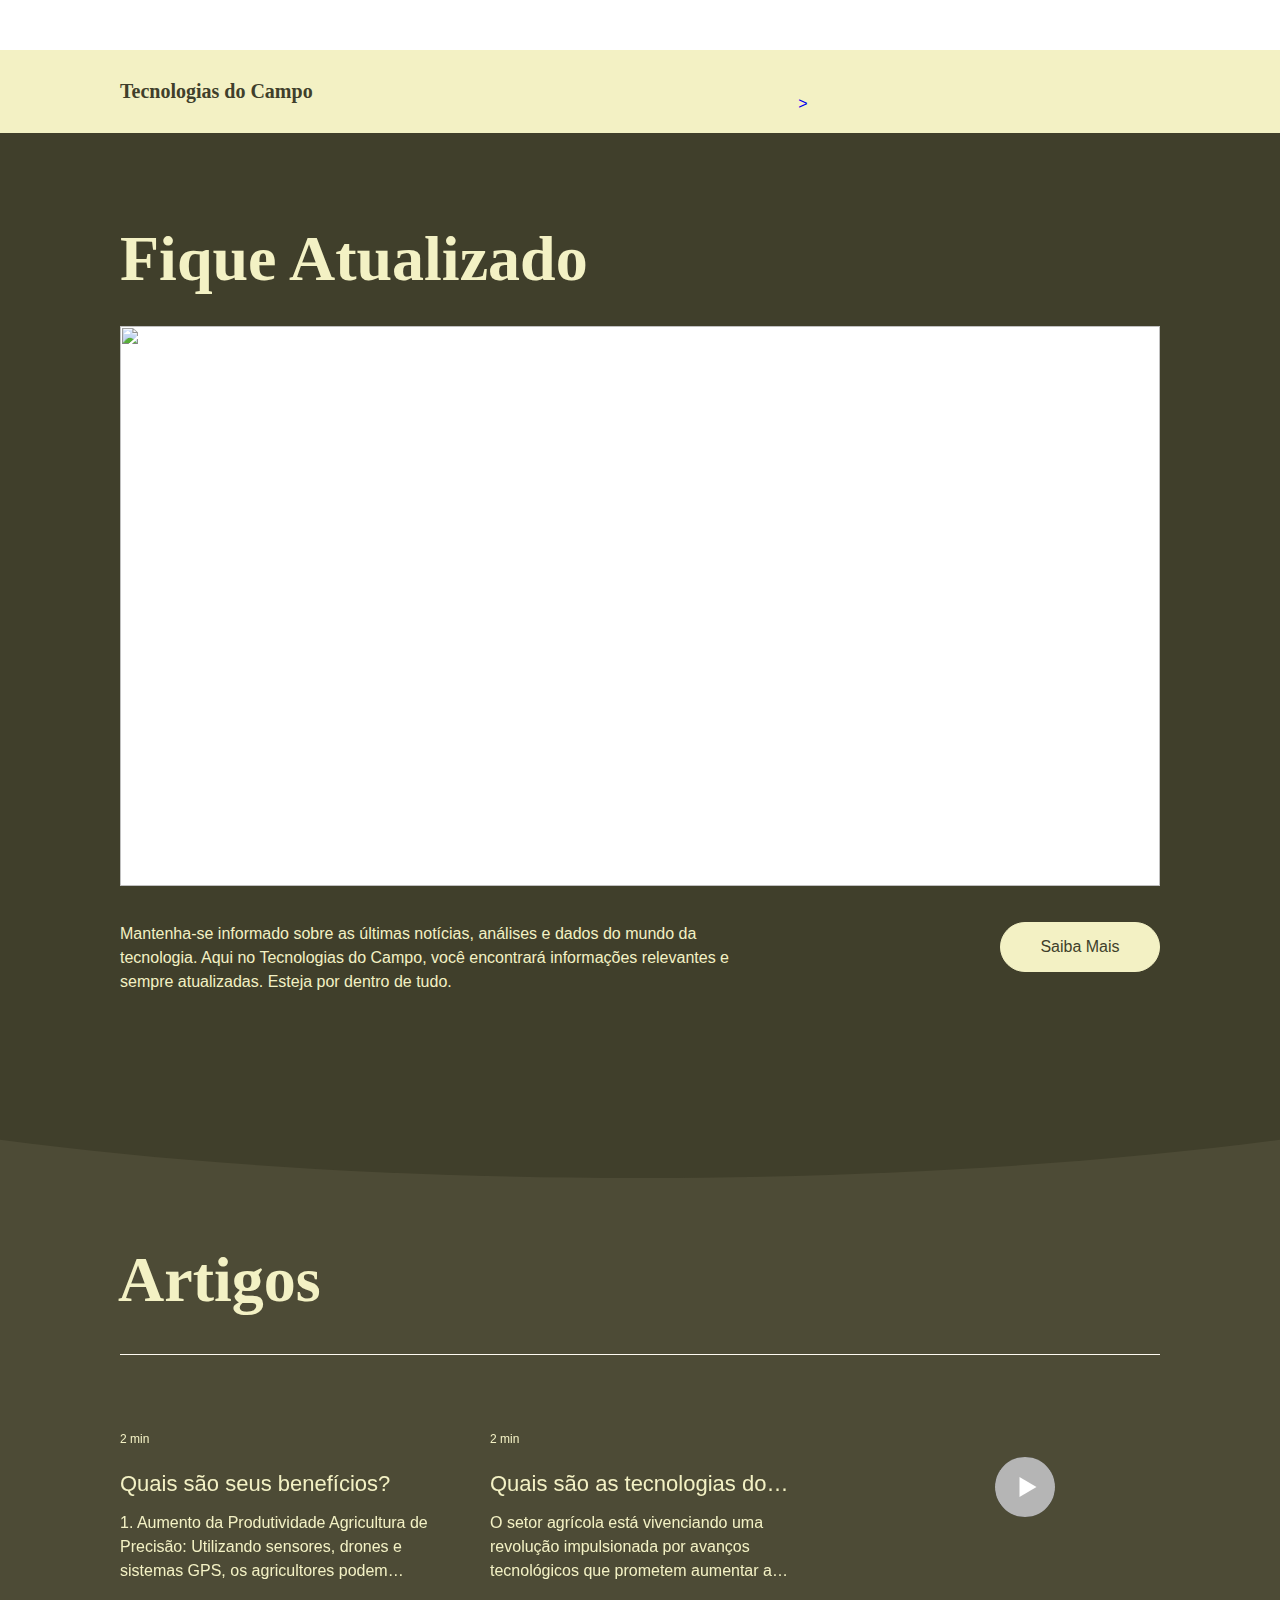
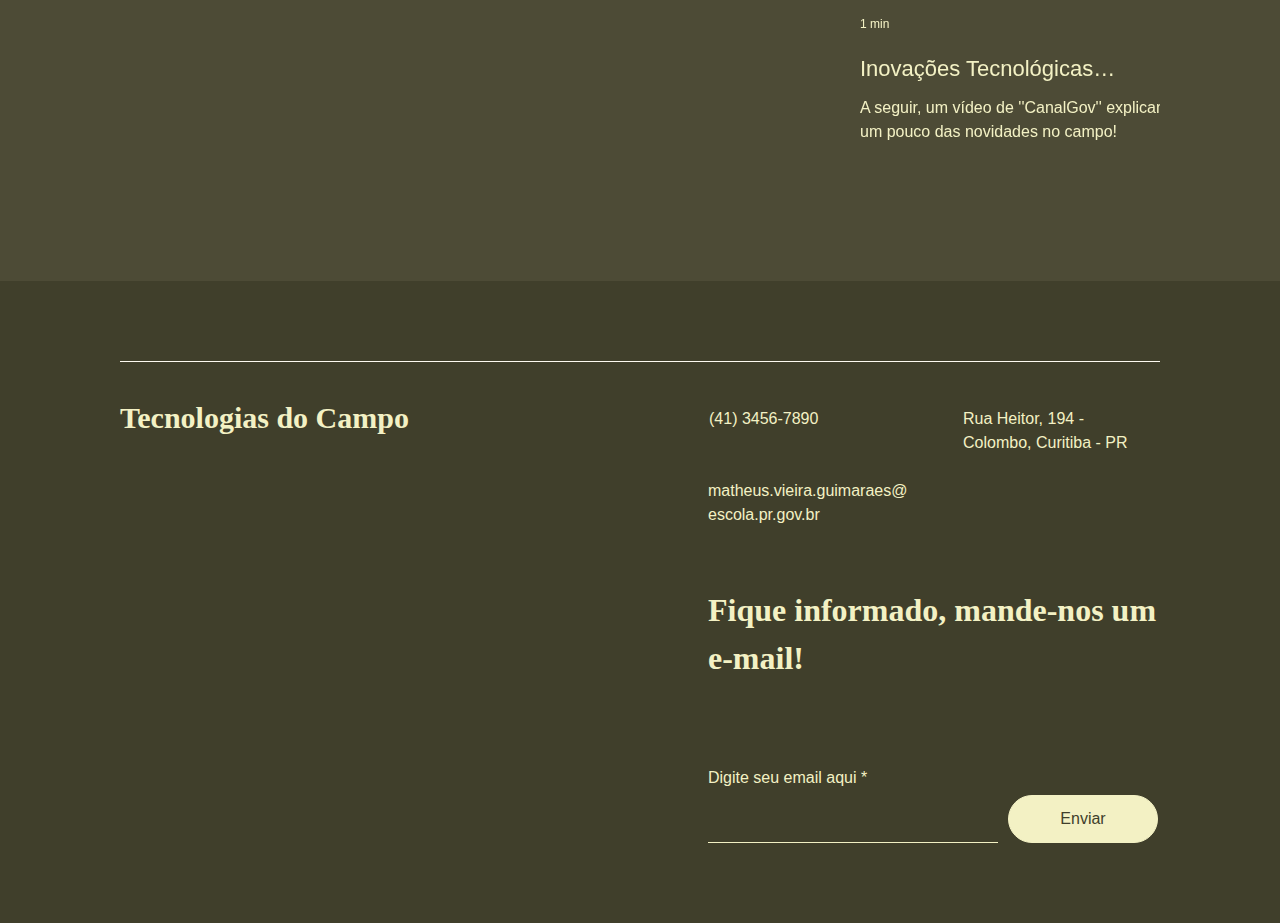
==== commit 6bf9c8c6: "DD" ====
--- a/index.html
+++ b/index.html
@@ -16,7 +16,7 @@
   
 
   <!-- Legacy Polyfills -->
-  <script type="text/javascript" id="www-widgetapi-script" src="https://www.youtube.com/s/player/b12cc44b/www-widgetapi.vflset/www-widgetapi.js" async=""></script><script src="https://browser.sentry-cdn.com/6.18.2/bundle.min.js"></script><script type="text/javascript" id="www-widgetapi-script" src="https://www.youtube.com/s/player/b12cc44b/www-widgetapi.vflset/www-widgetapi.js" async=""></script><script nomodule="" src="https://static.parastorage.com/unpkg/core-js-bundle@3.2.1/minified.js"></script>
+  <script type="text/javascript" id="www-widgetapi-script" src="https://www.youtube.com/s/player/b12cc44b/www-widgetapi.vflset/www-widgetapi.js" async=""></script><script src="https://browser.sentry-cdn.com/6.18.2/bundle.min.js"></script><script type="text/javascript" id="www-widgetapi-script" src="https://www.youtube.com/s/player/b12cc44b/www-widgetapi.vflset/www-widgetapi.js" async=""></script><script src="https://browser.sentry-cdn.com/6.18.2/bundle.min.js"></script><style type="text/css" id="operaUserStyle"></style><script type="text/javascript" id="www-widgetapi-script" src="https://www.youtube.com/s/player/b12cc44b/www-widgetapi.vflset/www-widgetapi.js" async=""></script><script nomodule="" src="https://static.parastorage.com/unpkg/core-js-bundle@3.2.1/minified.js"></script>
   <script nomodule="" src="https://static.parastorage.com/unpkg/focus-within-polyfill@5.0.9/dist/focus-within-polyfill.js"></script>
 
   <script nomodule="" src="https://polyfill-fastly.io/v3/polyfill.min.js?features=fetch"></script>
@@ -1159,16 +1159,7 @@
 
 <div id="SITE_CONTAINER"><style id="STYLE_OVERRIDES_ID">#comp-lzivdos11{visibility:hidden !important;}</style><div id="main_MF" class="main_MF"><div id="SCROLL_TO_TOP" class="Vd6aQZ ignore-focus SCROLL_TO_TOP" tabindex="-1" role="region" aria-label="top of page"><span class="mHZSwn">top of page</span></div><button id="SKIP_TO_CONTENT_BTN" class="SKIP_TO_CONTENT_BTN LHrbPP has-custom-focus" tabindex="0">Skip to Main Content</button><div id="WIX_ADS" class="WIX_ADS L27qsU c7bzh_"></div><div id="BACKGROUND_GROUP" class="BACKGROUND_GROUP"><div id="BACKGROUND_GROUP_TRANSITION_GROUP"><div id="pageBackground_kmzol" data-media-height-override-type="" data-media-position-override="false" class="pageBackground_kmzol BmZ5pC"><div id="bgLayers_pageBackground_kmzol" data-hook="bgLayers" data-motion-part="BG_LAYER" class="MW5IWV"><div data-testid="colorUnderlay" class="LWbAav Kv1aVt"></div><div id="bgMedia_pageBackground_kmzol" data-motion-part="BG_MEDIA" class="VgO9Yg"></div></div></div></div></div><div id="site-root" class="site-root"><div id="masterPage" class="mesh-layout remove-wrappers masterPage css-editing-scope"><header id="SITE_HEADER" class="xU8fqS l4oO6c SITE_HEADER ui-header" tabindex="-1"><div class="_C0cVf"><div class="_4XcTfy" data-testid="screenWidthContainerBg"></div></div><div class="U4Bvut"><div class="G5K6X8"><div class="gUbusX" data-testid="screenWidthContainerBgCenter"></div></div><div class="CJF7A2"><div data-mesh-id="SITE_HEADERinlineContent" data-testid="inline-content" class=""><div data-mesh-id="SITE_HEADERinlineContent-gridContainer" data-testid="mesh-container-content"><section id="comp-lzivdoqy" class="comp-lzivdoqy CohWsy ui-column-strip"><div id="bgLayers_comp-lzivdoqy" data-hook="bgLayers" data-motion-part="BG_LAYER" class="if7Vw2"><div data-testid="colorUnderlay" class="tcElKx i1tH8h"></div><div id="bgMedia_comp-lzivdoqy" data-motion-part="BG_MEDIA" class="wG8dni"></div></div><div data-testid="columns" class="V5AUxf"><div id="comp-lzivdor0" class="comp-lzivdor0 YzqVVZ ui-column-strip__column"><div id="bgLayers_comp-lzivdor0" data-hook="bgLayers" data-motion-part="BG_LAYER" class="MW5IWV"><div data-testid="colorUnderlay" class="LWbAav Kv1aVt"></div><div id="bgMedia_comp-lzivdor0" data-motion-part="BG_MEDIA" class="VgO9Yg"></div></div><div data-mesh-id="comp-lzivdor0inlineContent" data-testid="inline-content" class=""><div data-mesh-id="comp-lzivdor0inlineContent-gridContainer" data-testid="mesh-container-content"><div id="comp-lzivdor11" class="HcOXKn c9GqVL QxJLC3 comp-lzivdor11 ui-rich-text" data-testid="richTextElement" data-motion-enter="done"><p class="font_0 ui-rich-text__text" style="font-size:20px;"><span class="color_11 ui-rich-text__text"><span style="font-weight:bold;" class="ui-rich-text__text"><span style="font-size:20px;" class="ui-rich-text__text"><a href="https://matheustradecwb.site.com/tecnologias-do-cam-1" target="_self" class="ui-rich-text__text">Tecnologias do Campo</a></span></span></span></p></div></div></div></div><div id="comp-lzivdor31" class="comp-lzivdor31 YzqVVZ ui-column-strip__column"><div id="bgLayers_comp-lzivdor31" data-hook="bgLayers" data-motion-part="BG_LAYER" class="MW5IWV"><div data-testid="colorUnderlay" class="LWbAav Kv1aVt"></div><div id="bgMedia_comp-lzivdor31" data-motion-part="BG_MEDIA" class="VgO9Yg"></div></div><div data-mesh-id="comp-lzivdor31inlineContent" data-testid="inline-content" class=""><div data-mesh-id="comp-lzivdor31inlineContent-gridContainer" data-testid="mesh-container-content"><nav class="R_TAzU" id="comp-lzivdor5navContainer" aria-label="Site"><ul class="y7qwii" id="comp-lzivdor5itemsContainer" style="text-align:right" data-marginallchildren="true"><li id="comp-lzivdor50" data-direction="ltr" data-listposition="center" data-data-id="dataItem-lzivdosc2" data-state="menu selected  link" data-index="0" class="Tg1gOB ui-dropdown-menu__item xTjc1A" data-original-gap-between-text-and-btn="10" aria-hidden="false" style="width: 68px; height: 30px; position: relative; box-sizing: border-box; overflow: visible; visibility: inherit;"><a data-testid="linkElement" href="https://matheustradecwb.site.com/tecnologias-do-cam-1" target="_self" class="UiHgGh" aria-haspopup="false"><div class="yRj2ms"><div class="" style="text-align:center"><p class="JS76Uv" style="text-align: center; line-height: 30px;" id="comp-lzivdor50label">Início</p>
 
-
-
-
-
-
-
-
-
-
-</div></div></a></li><li id="comp-lzivdor51" data-direction="ltr" data-listposition="center" data-data-id="dataItem-lzivdrcz2" data-state="menu false  link" data-index="1" class="Tg1gOB ui-dropdown-menu__item xTjc1A" data-original-gap-between-text-and-btn="10" aria-hidden="false" style="width: 86px; height: 30px; position: relative; box-sizing: border-box; overflow: visible; visibility: inherit;"><a data-testid="linkElement" href="https://matheustradecwb.site.com/tecnologias-do-cam-1/Contato" target="_self" class="UiHgGh" aria-haspopup="false"><div class="yRj2ms"><div class="" style="text-align:center"><p class="JS76Uv" style="text-align: center; line-height: 30px;" id="comp-lzivdor51label">Contato</p></div></div></a></li><li id="comp-lzivdor52" data-direction="ltr" data-listposition="center" data-data-id="dataItem-lzivdria2" data-state="menu false  link" data-index="2" class="Tg1gOB ui-dropdown-menu__item xTjc1A" data-original-gap-between-text-and-btn="10" aria-hidden="false" style="width: 184px; height: 30px; position: relative; box-sizing: border-box; overflow: visible; visibility: inherit;"><a data-testid="linkElement" href="https://matheustradecwb.site.com/tecnologias-do-cam-1/Perguntas-" target="_self" class="UiHgGh" aria-haspopup="false"><div class="yRj2ms"><div class="" style="text-align:center"><p class="JS76Uv" style="text-align: center; line-height: 30px;" id="comp-lzivdor52label">Perguntas </p></div></div></a></li><li id="comp-lzivdor53" data-direction="ltr" data-listposition="right" data-data-id="dataItem-lzivddyb2" data-state="menu false  link" data-index="3" class="Tg1gOB ui-dropdown-menu__item xTjc1A" data-original-gap-between-text-and-btn="10" aria-hidden="false" style="width: 63px; height: 30px; position: relative; box-sizing: border-box; overflow: visible; visibility: inherit;"><a data-testid="linkElement" href="https://matheustradecwb.site.com/tecnologias-do-cam-1/blog" target="_self" class="UiHgGh" aria-haspopup="false"><div class="yRj2ms"><div class="" style="text-align:center"><p class="JS76Uv" style="text-align: center; line-height: 30px;" id="comp-lzivdor53label">Blog</p></div></div></a></li><li id="comp-lzivdor5__more__" data-direction="ltr" data-listposition="right" data-state="menu false  header" data-index="__more__" data-dropdown="false" class="p90CkU xTjc1A" data-original-gap-between-text-and-btn="10" aria-hidden="true" style="height: 0px; overflow: hidden; position: absolute; visibility: hidden;"><div data-testid="linkElement" class="UiHgGh" tabindex="0" aria-haspopup="false"><div class="yRj2ms"><div class="" style="text-align:center"><p class="JS76Uv" style="text-align:center" id="comp-lzivdor5__more__label" tabindex="-1">More</p></div></div></div></li></ul><div class="h3jCPd" id="comp-lzivdor5dropWrapper" data-dropalign="right" data-dropdown-shown="false" style="inset: 30px 247px auto auto;"><ul class="wkJ2fp ui-dropdown-menu__submenu" id="comp-lzivdor5moreContainer" style="left: auto; right: 247px;"></ul></div><div style="display:none" id="comp-lzivdor5navContainer-hiddenA11ySubMenuIndication">Use tab to navigate through the menu items.</div></nav><!---dropdown-menu--></div></div></div></div></section></div></div></div></div></header><main id="PAGES_CONTAINER" class="PAGES_CONTAINER" tabindex="-1" data-main-content="true"><div id="SITE_PAGES" class="JsJXaX SITE_PAGES"><div id="SITE_PAGES_TRANSITION_GROUP" class="AnQkDU"><div id="kmzol" class="dBAkHi kmzol"><div class="PFkO7r ui-page" data-testid="page-bg"></div><div class="HT5ybB"><div id="Containerkmzol" class="Containerkmzol SPY_vo"><div data-mesh-id="ContainerkmzolinlineContent" data-testid="inline-content" class=""><div data-mesh-id="ContainerkmzolinlineContent-gridContainer" data-testid="mesh-container-content"><section id="comp-lzivdose" tabindex="-1" class="Oqnisf comp-lzivdose ui-section" data-block-level-container="ClassicSection"><div id="bgLayers_comp-lzivdose" data-hook="bgLayers" data-motion-part="BG_LAYER" class="MW5IWV"><div data-testid="colorUnderlay" class="LWbAav Kv1aVt"></div><div id="bgMedia_comp-lzivdose" data-motion-part="BG_MEDIA" class="VgO9Yg"></div></div><div data-mesh-id="comp-lzivdoseinlineContent" data-testid="inline-content" class=""><div data-mesh-id="comp-lzivdoseinlineContent-gridContainer" data-testid="mesh-container-content"><section id="comp-lzivdosf3" class="comp-lzivdosf3 CohWsy ui-column-strip"><div id="bgLayers_comp-lzivdosf3" data-hook="bgLayers" data-motion-part="BG_LAYER" class="if7Vw2"><div data-testid="colorUnderlay" class="tcElKx i1tH8h"></div><div id="bgMedia_comp-lzivdosf3" data-motion-part="BG_MEDIA" class="wG8dni"></div></div><div data-testid="columns" class="V5AUxf"><div id="comp-lzivdosg1" class="comp-lzivdosg1 YzqVVZ ui-column-strip__column"><div id="bgLayers_comp-lzivdosg1" data-hook="bgLayers" data-motion-part="BG_LAYER" class="MW5IWV"><div data-testid="colorUnderlay" class="LWbAav Kv1aVt"></div><div id="bgMedia_comp-lzivdosg1" data-motion-part="BG_MEDIA" class="VgO9Yg"></div></div><div data-mesh-id="comp-lzivdosg1inlineContent" data-testid="inline-content" class=""><div data-mesh-id="comp-lzivdosg1inlineContent-gridContainer" data-testid="mesh-container-content"><div id="comp-lzivdosh1" class="HcOXKn c9GqVL QxJLC3 comp-lzivdosh1 ui-rich-text" data-testid="richTextElement" data-motion-enter="done"><h1 class="font_2 ui-rich-text__text" style="font-size:64px;">Fique Atualizado</h1></div></div></div></div></div></section><section id="comp-lzivdosi9" class="comp-lzivdosi9 CohWsy ui-column-strip"><div id="bgLayers_comp-lzivdosi9" data-hook="bgLayers" data-motion-part="BG_LAYER" class="if7Vw2"><div data-testid="colorUnderlay" class="tcElKx i1tH8h"></div><div id="bgMedia_comp-lzivdosi9" data-motion-part="BG_MEDIA" class="wG8dni"></div></div><div data-testid="columns" class="V5AUxf"><div id="comp-lzivdosj4" class="comp-lzivdosj4 YzqVVZ ui-column-strip__column"><div id="bgLayers_comp-lzivdosj4" data-hook="bgLayers" data-motion-part="BG_LAYER" class="MW5IWV"><div data-testid="colorUnderlay" class="LWbAav Kv1aVt"></div><div id="bgMedia_comp-lzivdosj4" data-motion-part="BG_MEDIA" class="VgO9Yg"><wow-image id="img_comp-lzivdosj4" class="HlRz5e Kv1aVt dLPlxY mNGsUM bgImage" data-image-info="{&quot;containerId&quot;:&quot;comp-lzivdosj4&quot;,&quot;alignType&quot;:&quot;center&quot;,&quot;displayMode&quot;:&quot;fill&quot;,&quot;targetWidth&quot;:980,&quot;targetHeight&quot;:560,&quot;isLQIP&quot;:true,&quot;imageData&quot;:{&quot;width&quot;:4000,&quot;height&quot;:3000,&quot;uri&quot;:&quot;8a01a878263a49ff95eaa15e7c92d158.jpg&quot;,&quot;name&quot;:&quot;&quot;,&quot;displayMode&quot;:&quot;fill&quot;,&quot;hasAnimation&quot;:false}}" data-motion-part="BG_IMG" data-bg-effect-name="" data-has-ssr-src=""><img src="https://www.veteagro.com.br/wp-content/uploads/2020/08/Wheat-field-countryside-farm_m.jpg" alt="fazenda" style="width: 1069px; height: 560px; object-fit: cover; object-position: 50% 50%;" width="980" height="560" fetchpriority="high"></wow-image></div></div><div data-mesh-id="comp-lzivdosj4inlineContent" data-testid="inline-content" class=""><div data-mesh-id="comp-lzivdosj4inlineContent-gridContainer" data-testid="mesh-container-content"></div></div></div></div></section><section id="comp-lzivdosk3" class="comp-lzivdosk3 CohWsy ui-column-strip"><div id="bgLayers_comp-lzivdosk3" data-hook="bgLayers" data-motion-part="BG_LAYER" class="if7Vw2"><div data-testid="colorUnderlay" class="tcElKx i1tH8h"></div><div id="bgMedia_comp-lzivdosk3" data-motion-part="BG_MEDIA" class="wG8dni"></div></div><div data-testid="columns" class="V5AUxf"><div id="comp-lzivdosl6" class="comp-lzivdosl6 YzqVVZ ui-column-strip__column"><div id="bgLayers_comp-lzivdosl6" data-hook="bgLayers" data-motion-part="BG_LAYER" class="MW5IWV"><div data-testid="colorUnderlay" class="LWbAav Kv1aVt"></div><div id="bgMedia_comp-lzivdosl6" data-motion-part="BG_MEDIA" class="VgO9Yg"></div></div><div data-mesh-id="comp-lzivdosl6inlineContent" data-testid="inline-content" class=""><div data-mesh-id="comp-lzivdosl6inlineContent-gridContainer" data-testid="mesh-container-content"><div id="comp-lzivdosm5" class="HcOXKn c9GqVL QxJLC3 comp-lzivdosm5 ui-rich-text" data-testid="richTextElement" data-motion-enter="done"><p class="font_8 ui-rich-text__text" style="font-size:16px;">Mantenha-se informado sobre as últimas notícias, análises e dados do mundo da tecnologia. Aqui no Tecnologias do Campo, você encontrará informações relevantes e sempre atualizadas. Esteja por dentro de tudo.</p></div></div></div></div><div id="comp-lzivdoso" class="comp-lzivdoso YzqVVZ ui-column-strip__column"><div id="bgLayers_comp-lzivdoso" data-hook="bgLayers" data-motion-part="BG_LAYER" class="MW5IWV"><div data-testid="colorUnderlay" class="LWbAav Kv1aVt"></div><div id="bgMedia_comp-lzivdoso" data-motion-part="BG_MEDIA" class="VgO9Yg"></div></div><div data-mesh-id="comp-lzivdosoinlineContent" data-testid="inline-content" class=""><div data-mesh-id="comp-lzivdosoinlineContent-gridContainer" data-testid="mesh-container-content"><div class="comp-lzivdoso7 FubTgk" id="comp-lzivdoso7" role="button" tabindex="0" aria-disabled="false" data-motion-enter="done"><div data-testid="linkElement" class="uDW_Qe ui-button PlZyDq" aria-disabled="false"><span class="l7_2fn ui-button__label">Saiba Mais</span></div></div></div></div></div></div></section></div></div></section><section id="comp-lzivdosr" tabindex="-1" class="Oqnisf comp-lzivdosr ui-section" data-block-level-container="ClassicSection"><div id="bgLayers_comp-lzivdosr" data-hook="bgLayers" data-motion-part="BG_LAYER" class="MW5IWV"><div data-testid="colorUnderlay" class="LWbAav Kv1aVt"></div><div id="bgMedia_comp-lzivdosr" data-motion-part="BG_MEDIA" class="VgO9Yg"></div></div><div class="dkukWC xnZvZH" data-testid="top-divider"><div style="--divider-layer-i:0" class="FRCqDF" data-testid="divider-layer-0" data-divider-layer="0"></div></div><div data-mesh-id="comp-lzivdosrinlineContent" data-testid="inline-content" class=""><div data-mesh-id="comp-lzivdosrinlineContent-gridContainer" data-testid="mesh-container-content"><section id="comp-lzivdosu1" class="comp-lzivdosu1 CohWsy ui-column-strip"><div id="bgLayers_comp-lzivdosu1" data-hook="bgLayers" data-motion-part="BG_LAYER" class="if7Vw2"><div data-testid="colorUnderlay" class="tcElKx i1tH8h"></div><div id="bgMedia_comp-lzivdosu1" data-motion-part="BG_MEDIA" class="wG8dni"></div></div><div data-testid="columns" class="V5AUxf"><div id="comp-lzivdosv1" class="comp-lzivdosv1 YzqVVZ ui-column-strip__column"><div id="bgLayers_comp-lzivdosv1" data-hook="bgLayers" data-motion-part="BG_LAYER" class="MW5IWV"><div data-testid="colorUnderlay" class="LWbAav Kv1aVt"></div><div id="bgMedia_comp-lzivdosv1" data-motion-part="BG_MEDIA" class="VgO9Yg"></div></div><div data-mesh-id="comp-lzivdosv1inlineContent" data-testid="inline-content" class=""><div data-mesh-id="comp-lzivdosv1inlineContent-gridContainer" data-testid="mesh-container-content"><div id="comp-lzivdosw" class="HcOXKn c9GqVL QxJLC3 comp-lzivdosw ui-rich-text" data-testid="richTextElement" data-motion-enter="done"><h2 class="font_2 ui-rich-text__text" style="font-size:64px;"><span style="font-size:64px;" class="ui-rich-text__text">Artigos</span></h2></div></div></div></div></div></section><div id="comp-lzivdosx6" class="comp-lzivdosx6 aVng1S ui-horizontal-line" data-motion-enter="done" style="--motion-clip-path: polygon(0% 0%, 0% 0%, 0% 100%, 0% 100%);"></div><div id="comp-lzivdosz1" class="TWFxr5 " style="min-width: 0px;"><div class="comp-lzivdosz1"><div><div style="--root-width: 1069px;" class="md lt-lg lt-xl gt-xs gt-s gt-sm gt-740 gt-830 gt-886 gt-940 gt-1000 lte-banner-w1564 lte-banner-w1425 lte-banner-w1181 lte-category-header-w1364 " data-hook="post-list-root"><div style="padding:0" class="c3VDPV sXdULV"><div class=""><div data-hook="post-list-pro-gallery-container" style="--blog-pl-common-padding-top:28px;--blog-pl-common-padding-bottom:25px;--blog-pl-slider-padding-top:16px;--blog-pl-slider-padding-bottom:24px;--blog-pl-header-height:34px;--blog-pl-header-margin-bottom:18px;--blog-pl-footer-content-height:18px;--blog-pl-footer-separator-margin:15px;--blog-pl-footer-padding-top:8px;--blog-pl-common-title-margin:11px;--blog-pl-default-title-margin:10px;--blog-pl-slider-title-margin-top:10px;--blog-pl-category-label-margin-bottom:12px;--blog-pl-slider-category-label-margin-bottom:2px" class="post-list-pro-gallery-pg-grid post-list gallery-right-align _SIYmI arrows-on-gallery"><div id="pro-gallery-comp-lzivdosz1" class="pro-gallery"><div data-key="pro-gallery-inner-container" class="" tabindex="-1"><div data-hook="css-scroll-indicator" data-scroll-base="0" data-scroll-top="1" class="pgscl-1 pgscl_zivdosz1_0-40960 pgscl_zivdosz1_0-20480 pgscl_zivdosz1_0-10240 pgscl_zivdosz1_0-5120 pgscl_zivdosz1_0-2560 pgscl_zivdosz1_0-1280 pgscl_zivdosz1_0-640 pgscl_zivdosz1_0-320 pgscl_zivdosz1_0-160 pgscl_zivdosz1_0-80 pgscl_zivdosz1_0-40 pgscl_zivdosz1_0-20 pgscl_zivdosz1_0-10" style="display:none"></div><div class="pro-gallery-parent-container" role="region" aria-label="Lista de posts. Selecione um post para ler."><div id="pro-gallery-container-comp-lzivdosz1" class="pro-gallery inline-styles  ltr " style="height: 456.062px; overflow-x: hidden;"><div id="pro-gallery-margin-container-comp-lzivdosz1" class="pro-gallery-margin-container" style="margin: 0px; height: 456.062px; width: 1069px; overflow: visible; position: relative;"><div data-id="317a04a5-64ca-4f7e-b71c-4d8e21c0b350" class="item-link-wrapper" data-idx="0" data-hook="item-link-wrapper" tabindex="-1"><div class="gallery-item-container item-container-regular has-custom-focus visible hover-animation-fade-in" id="pgi317a04a564ca4f7eb71c4d8e21c0b350_0" tabindex="-1" aria-label="Quais são seus benefícios?" data-hash="317a04a5-64ca-4f7e-b71c-4d8e21c0b350" data-id="317a04a5-64ca-4f7e-b71c-4d8e21c0b350" data-idx="0" data-hook="item-container" style="position: absolute; inset: 0px auto auto 0px; margin: 0px; width: 330px; height: 456.062px; overflow: hidden; transition: opacity 0.2s ease 0s; opacity: 1; display: block;"><div></div><div class="gallery-item-common-info-outer [object Object]" style="height:271px;box-sizing:content-box"><div style="overflow: hidden; box-sizing: border-box; width: 100%; height: 456.062px;" class="gallery-item-common-info gallery-item-bottom-info"><article class="RiOfiW pu51Xe lyd6fK p8Uk20 blog-post-description-font blog-text-color blog-card-background-color blog-card-border-color post-list-item blog-post-post-list-hover-container blog-post-post-list-border-color blog-post-post-list-post-container blog-post-post-list-background-color _UH27m" style="border-width:0;---blog-inline-padding:0px" data-hook="post-list-item"><div style="padding-left:0;padding-right:0" class="iSTCpN lyd6fK p8Uk20 post-list-item-wrapper blog-post-post-list-description-font blog-post-post-list-description-color blog-post-post-list-description-fill"><div class="SbjQym DKNKji blog-post-metadata-font post-header blog-post-description-font blog-post-post-list-description-font Bt5sQV" style="font-size:12px"><div class="V_aJB6 dXvq5u"><div class="dZs5e3 htMcyB"><ul class="xUuoH9 blog-post-post-list-description-font blog-post-post-list-description-color MBUSKJ"><li class="UZa2Xr"><span class="post-metadata__readTime" title="2 min" data-hook="time-to-read">2 min</span></li></ul></div></div><div class="Z0hXe1 bhsfaV"><div class="GygROR DKNKji blog-more-icon-fill"></div></div></div><div class="JMCi2v blog-post-post-list-link-hashtag-hover-color so9KdE lyd6fK"><a class="O16KGI pu51Xe lyd6fK xs2MeC has-custom-focus i6wKmL" href="https://matheustradecwb.site.com/tecnologias-do-cam-1/post/quais-são-seus-benefícios"><div style="font-size:22px" class="FbwBsX blog-post-title-font lyd6fK p8Uk20 xs2MeC HhgCcE" data-hook="post-list-item__title"><div class="T5UMT5 fcPJ4D blog-hover-container-element-color I9XQQf post-title blog-post-post-list-title-color blog-post-post-list-title-font" style="font-size:22px" data-hook="post-title"><p class="bD0vt9 KNiaIk" style="-webkit-line-clamp:1;width:calc(100% - 0)">Quais são seus benefícios?</p></div></div></a><div class="CHRJex JMCi2v pu51Xe lyd6fK xs2MeC"><div style="font-size:16px" class="nebVix lyd6fK p8Uk20 blog-post-description-style-font blog-post-post-list-description-style-font mABNle HhgCcE" data-hook="post-description"><div class="wR7PET"><div class="BOlnTh" style="-webkit-line-clamp:3">1. Aumento da Produtividade Agricultura de Precisão:&nbsp;Utilizando sensores, drones e sistemas GPS, os agricultores podem monitorar e...</div></div></div></div></div></div></article></div></div></div></div><div data-id="d68937da-19ec-4b4c-ab64-854896ec1028" class="item-link-wrapper" data-idx="1" data-hook="item-link-wrapper" tabindex="-1"><div class="gallery-item-container item-container-regular has-custom-focus visible hover-animation-fade-in" id="pgid68937da19ec4b4cab64854896ec1028_1" tabindex="-1" aria-label="Quais são as tecnologias do campo?" data-hash="d68937da-19ec-4b4c-ab64-854896ec1028" data-id="d68937da-19ec-4b4c-ab64-854896ec1028" data-idx="1" data-hook="item-container" style="position: absolute; inset: 0px auto auto 370px; margin: 0px; width: 330px; height: 456.062px; overflow: hidden; transition: opacity 0.2s ease 0s; opacity: 1; display: block;"><div></div><div class="gallery-item-common-info-outer [object Object]" style="height:271px;box-sizing:content-box"><div style="overflow: hidden; box-sizing: border-box; width: 100%; height: 456.062px;" class="gallery-item-common-info gallery-item-bottom-info"><article class="RiOfiW pu51Xe lyd6fK p8Uk20 blog-post-description-font blog-text-color blog-card-background-color blog-card-border-color post-list-item blog-post-post-list-hover-container blog-post-post-list-border-color blog-post-post-list-post-container blog-post-post-list-background-color _UH27m" style="border-width:0;---blog-inline-padding:0px" data-hook="post-list-item"><div style="padding-left:0;padding-right:0" class="iSTCpN lyd6fK p8Uk20 post-list-item-wrapper blog-post-post-list-description-font blog-post-post-list-description-color blog-post-post-list-description-fill"><div class="SbjQym DKNKji blog-post-metadata-font post-header blog-post-description-font blog-post-post-list-description-font Bt5sQV" style="font-size:12px"><div class="V_aJB6 dXvq5u"><div class="dZs5e3 htMcyB"><ul class="xUuoH9 blog-post-post-list-description-font blog-post-post-list-description-color MBUSKJ"><li class="UZa2Xr"><span class="post-metadata__readTime" title="2 min" data-hook="time-to-read">2 min</span></li></ul></div></div><div class="Z0hXe1 bhsfaV"><div class="GygROR DKNKji blog-more-icon-fill"></div></div></div><div class="JMCi2v blog-post-post-list-link-hashtag-hover-color so9KdE lyd6fK"><a class="O16KGI pu51Xe lyd6fK xs2MeC has-custom-focus i6wKmL" href="https://matheustradecwb.site.com/tecnologias-do-cam-1/post/quais-são-as-tecnologias-do-campo"><div style="font-size:22px" class="FbwBsX blog-post-title-font lyd6fK p8Uk20 xs2MeC HhgCcE" data-hook="post-list-item__title"><div class="T5UMT5 fcPJ4D blog-hover-container-element-color I9XQQf post-title blog-post-post-list-title-color blog-post-post-list-title-font" style="font-size:22px" data-hook="post-title"><p class="bD0vt9 KNiaIk" style="-webkit-line-clamp:1;width:calc(100% - 0)">Quais são as tecnologias do campo?</p></div></div></a><div class="CHRJex JMCi2v pu51Xe lyd6fK xs2MeC"><div style="font-size:16px" class="nebVix lyd6fK p8Uk20 blog-post-description-style-font blog-post-post-list-description-style-font mABNle HhgCcE" data-hook="post-description"><div class="wR7PET"><div class="BOlnTh" style="-webkit-line-clamp:3">O setor agrícola está vivenciando uma revolução impulsionada por avanços tecnológicos que prometem aumentar a produtividade, melhorar a...</div></div></div></div></div></div></article></div></div></div></div><div data-id="ffff838a-1b9d-4d06-959a-548568bae9fd" class="item-link-wrapper" data-idx="2" data-hook="item-link-wrapper" tabindex="-1"><div class="gallery-item-container item-container-regular has-custom-focus visible hover-animation-fade-in" id="pgiffff838a1b9d4d06959a548568bae9fd_2" tabindex="-1" aria-label="Inovações Tecnológicas Transformam o Campo e Impulsionam a Agricultura Sustentável" data-hash="ffff838a-1b9d-4d06-959a-548568bae9fd" data-id="ffff838a-1b9d-4d06-959a-548568bae9fd" data-idx="2" data-hook="item-container" style="position: absolute; inset: 0px auto auto 740px; margin: 0px; width: 329px; height: 456.062px; overflow: hidden; transition: opacity 0.2s ease 0s; opacity: 1; display: block;"><div><div data-hook="item-wrapper" class="gallery-item-wrapper visible cube-type-fill [object Object]" id="item-wrapper-ffff838a-1b9d-4d06-959a-548568bae9fd" style="height: 185.062px; width: 329px; margin: 0px;"><div><div class="gallery-item-content gallery-item-visible gallery-item-preloaded gallery-item-video gallery-item video-item playedOnce item-content-regular" data-hook="video_container-video-player-element" style="width: 329px; height: 185.062px; margin-top: 0px; margin-left: 0px;"><div class="gallery-item-visible video gallery-item" id="video-ffff838a-1b9d-4d06-959a-548568bae9fd" alt="Inovações Tecnológicas Transformam o Campo e Impulsionam a Agricultura Sustentável" style="width: 100%; height: 100%;"><div style="width: 100%; height: 100%;"><iframe frameborder="0" allowfullscreen="" allow="accelerometer; autoplay; clipboard-write; encrypted-media; gyroscope; picture-in-picture; web-share" referrerpolicy="strict-origin-when-cross-origin" title="Tecnologia no campo" width="100%" height="100%" src="https://www.youtube.com/embed/B9eVYW6ooBI?autoplay=0&amp;mute=0&amp;controls=0&amp;origin=https%3A%2F%2Fmatheustradecwb.site.com&amp;playsinline=1&amp;showinfo=0&amp;rel=0&amp;iv_load_policy=3&amp;modestbranding=1&amp;enablejsapi=1&amp;widgetid=1" id="widget2"></iframe></div></div><div style="pointer-events: initial;"><i data-hook="play-triangle" class="gallery-item-video-play-triangle play-triangle "><svg viewBox="0 0 60 60" fill="currentColor" width="60" height="60"><path d="M41.5,30l-17,10V20L41.5,30z"></path></svg></i><i data-hook="play-background" class="gallery-item-video-play-background play-background "><svg viewBox="0 0 60 60" fill="currentColor" width="60" height="60"><path d="M30,0c16.6,0,30,13.4,30,30S46.6,60,30,60C13.4,60,0,46.6,0,30S13.4,0,30,0z" fill-rule="evenodd" clip-rule="evenodd"></path></svg></i></div></div><div class="gallery-item-content item-content-regular image-item gallery-item-visible gallery-item gallery-item-preloaded    video-item gallery-item-video" data-hook="image-item" style="width: 329px; height: 185.062px; margin-top: 0px; margin-left: 0px;"><picture id="multi_picture_2"><source srcset="https://i.ytimg.com/vi/B9eVYW6ooBI/maxresdefault.jpg 1x, https://i.ytimg.com/vi/B9eVYW6ooBI/maxresdefault.jpg 2x" type="image/jpg"><source srcset="https://i.ytimg.com/vi/B9eVYW6ooBI/maxresdefault.jpg 1x, https://i.ytimg.com/vi/B9eVYW6ooBI/maxresdefault.jpg 2x" type="image/webp"><img alt="Inovações Tecnológicas Transformam o Campo e Impulsionam a Agricultura Sustentável" id="2" class="gallery-item-visible gallery-item gallery-item-preloaded" data-hook="gallery-item-image-img" data-idx="2" src="https://i.ytimg.com/vi/B9eVYW6ooBI/maxresdefault.jpg" loading="eager" style="width: 329px; height: 185.062px;"></picture></div></div></div></div><div class="gallery-item-common-info-outer [object Object]" style="height:271px;box-sizing:content-box"><div style="overflow:hidden;box-sizing:border-box;width:100%;height:271px" class="gallery-item-common-info gallery-item-bottom-info"><article class="RiOfiW pu51Xe lyd6fK p8Uk20 blog-post-description-font blog-text-color blog-card-background-color blog-card-border-color post-list-item blog-post-post-list-hover-container blog-post-post-list-border-color blog-post-post-list-post-container blog-post-post-list-background-color _UH27m" style="border-width:0;---blog-inline-padding:0px" data-hook="post-list-item"><div style="padding-left:0;padding-right:0" class="iSTCpN lyd6fK p8Uk20 post-list-item-wrapper blog-post-post-list-description-font blog-post-post-list-description-color blog-post-post-list-description-fill"><div class="SbjQym DKNKji blog-post-metadata-font post-header blog-post-description-font blog-post-post-list-description-font Bt5sQV" style="font-size:12px"><div class="V_aJB6 dXvq5u"><div class="dZs5e3 htMcyB"><ul class="xUuoH9 blog-post-post-list-description-font blog-post-post-list-description-color MBUSKJ"><li class="UZa2Xr"><span class="post-metadata__readTime" title="1 min" data-hook="time-to-read">1 min</span></li></ul></div></div><div class="Z0hXe1 bhsfaV"><div class="GygROR DKNKji blog-more-icon-fill"></div></div></div><div class="JMCi2v blog-post-post-list-link-hashtag-hover-color so9KdE lyd6fK"><a class="O16KGI pu51Xe lyd6fK xs2MeC has-custom-focus i6wKmL" href="https://matheustradecwb.site.com/tecnologias-do-cam-1/post/inovações-tecnológicas-transformam-o-campo-e-impulsionam-a-agricultura-sustentável"><div style="font-size:22px" class="FbwBsX blog-post-title-font lyd6fK p8Uk20 xs2MeC HhgCcE" data-hook="post-list-item__title"><div class="T5UMT5 fcPJ4D blog-hover-container-element-color I9XQQf post-title blog-post-post-list-title-color blog-post-post-list-title-font" style="font-size:22px" data-hook="post-title"><p class="bD0vt9 KNiaIk" style="-webkit-line-clamp:1;width:calc(100% - 0)">Inovações Tecnológicas Transformam o Campo e Impulsionam a Agricultura Sustentável</p></div></div></a><div class="CHRJex JMCi2v pu51Xe lyd6fK xs2MeC"><div style="font-size:16px" class="nebVix lyd6fK p8Uk20 blog-post-description-style-font blog-post-post-list-description-style-font mABNle HhgCcE" data-hook="post-description"><div class="wR7PET"><div class="BOlnTh" style="-webkit-line-clamp:3">A seguir, um vídeo de ''CanalGov'' explicando um pouco das novidades no campo!</div></div></div></div></div></div></article></div></div></div></div></div></div></div><div data-key="items-styles" style="display:none"></div></div></div></div></div><div data-hook="blog-loaded-indicator" style="display: none;"></div></div></div></div></div></div></div></div></section></div></div></div></div></div></div></div></main><footer id="SITE_FOOTER" class="xU8fqS SITE_FOOTER ui-footer" tabindex="-1"><div class="_C0cVf"><div class="_4XcTfy" data-testid="screenWidthContainerBg"></div></div><div class="U4Bvut"><div class="G5K6X8"><div class="gUbusX" data-testid="screenWidthContainerBgCenter"></div></div><div class="CJF7A2"><div data-mesh-id="SITE_FOOTERinlineContent" data-testid="inline-content" class=""><div data-mesh-id="SITE_FOOTERinlineContent-gridContainer" data-testid="mesh-container-content"><div id="comp-lzivdorc" class="comp-lzivdorc aVng1S ui-horizontal-line" data-motion-enter="done"></div><section id="comp-lzivdorf" class="comp-lzivdorf CohWsy ui-column-strip"><div id="bgLayers_comp-lzivdorf" data-hook="bgLayers" data-motion-part="BG_LAYER" class="if7Vw2"><div data-testid="colorUnderlay" class="tcElKx i1tH8h"></div><div id="bgMedia_comp-lzivdorf" data-motion-part="BG_MEDIA" class="wG8dni"></div></div><div data-testid="columns" class="V5AUxf"><div id="comp-lzivdorh5" class="comp-lzivdorh5 YzqVVZ ui-column-strip__column"><div id="bgLayers_comp-lzivdorh5" data-hook="bgLayers" data-motion-part="BG_LAYER" class="MW5IWV"><div data-testid="colorUnderlay" class="LWbAav Kv1aVt"></div><div id="bgMedia_comp-lzivdorh5" data-motion-part="BG_MEDIA" class="VgO9Yg"></div></div><div data-mesh-id="comp-lzivdorh5inlineContent" data-testid="inline-content" class=""><div data-mesh-id="comp-lzivdorh5inlineContent-gridContainer" data-testid="mesh-container-content"><div id="comp-lzivdori5" class="HcOXKn c9GqVL QxJLC3 comp-lzivdori5 ui-rich-text" data-testid="richTextElement" data-motion-enter="done"><h2 class="font_2 ui-rich-text__text" style="font-size:30px;"><span style="font-size:30px;" class="ui-rich-text__text"><a href="https://matheustradecwb.site.com/tecnologias-do-cam-1" target="_self" class="ui-rich-text__text">Tecnologias do Campo</a></span></h2></div></div></div></div><div id="comp-lzivdork3" class="comp-lzivdork3 YzqVVZ ui-column-strip__column"><div id="bgLayers_comp-lzivdork3" data-hook="bgLayers" data-motion-part="BG_LAYER" class="MW5IWV"><div data-testid="colorUnderlay" class="LWbAav Kv1aVt"></div><div id="bgMedia_comp-lzivdork3" data-motion-part="BG_MEDIA" class="VgO9Yg"></div></div><div data-mesh-id="comp-lzivdork3inlineContent" data-testid="inline-content" class=""><div data-mesh-id="comp-lzivdork3inlineContent-gridContainer" data-testid="mesh-container-content"><div id="comp-lzivdorm1" class="HcOXKn c9GqVL QxJLC3 comp-lzivdorm1 ui-rich-text" data-testid="richTextElement" data-motion-enter="done"><p class="font_8 ui-rich-text__text" style="font-size:16px;">(41) 3456-7890</p></div><div id="comp-lzivdorp2" class="HcOXKn c9GqVL QxJLC3 comp-lzivdorp2 ui-rich-text" data-testid="richTextElement" data-motion-enter="done"><p class="font_8 ui-rich-text__text" style="font-size:16px;">Rua Heitor, 194 - Colombo, Curitiba - PR&nbsp;</p></div><div id="comp-lzivdorn9" class="HcOXKn c9GqVL QxJLC3 comp-lzivdorn9 ui-rich-text" data-testid="richTextElement" data-motion-enter="done"><p class="font_8 ui-rich-text__text" style="font-size:16px;"><a href="mailto:info@mysite.com" target="_self" class="ui-rich-text__text">matheus.vieira.guimaraes@escola.pr.gov.br</a></p></div><div id="comp-lzivdorq14" class="bkIuWA comp-lzivdorq14" data-motion-enter="done"><div data-mesh-id="comp-lzivdorq14inlineContent" data-testid="inline-content" class=""><div data-mesh-id="comp-lzivdorq14inlineContent-gridContainer" data-testid="mesh-container-content"><form id="comp-lzivdors9" class="JVi7i2 comp-lzivdors9 ui-form"><div data-mesh-id="comp-lzivdors9inlineContent" data-testid="inline-content" class=""><div data-mesh-id="comp-lzivdors9inlineContent-gridContainer" data-testid="mesh-container-content"><div id="comp-lzivdorv6" class="HcOXKn c9GqVL QxJLC3 comp-lzivdorv6 ui-rich-text" data-testid="richTextElement" data-motion-enter="done"><p class="font_6 ui-rich-text__text" style="font-size:32px;"><span style="font-size:32px;" class="ui-rich-text__text">Fique informado, mande-nos um e-mail!</span><br class="ui-rich-text__text">
+&gt;</div></div></a></li><li id="comp-lzivdor51" data-direction="ltr" data-listposition="center" data-data-id="dataItem-lzivdrcz2" data-state="menu false  link" data-index="1" class="Tg1gOB ui-dropdown-menu__item xTjc1A" data-original-gap-between-text-and-btn="10" aria-hidden="false" style="width: 86px; height: 30px; position: relative; box-sizing: border-box; overflow: visible; visibility: inherit;"><a data-testid="linkElement" href="https://matheustradecwb.site.com/tecnologias-do-cam-1/Contato" target="_self" class="UiHgGh" aria-haspopup="false"><div class="yRj2ms"><div class="" style="text-align:center"><p class="JS76Uv" style="text-align: center; line-height: 30px;" id="comp-lzivdor51label">Contato</p></div></div></a></li><li id="comp-lzivdor52" data-direction="ltr" data-listposition="center" data-data-id="dataItem-lzivdria2" data-state="menu false  link" data-index="2" class="Tg1gOB ui-dropdown-menu__item xTjc1A" data-original-gap-between-text-and-btn="10" aria-hidden="false" style="width: 184px; height: 30px; position: relative; box-sizing: border-box; overflow: visible; visibility: inherit;"><a data-testid="linkElement" href="https://matheustradecwb.site.com/tecnologias-do-cam-1/Perguntas-" target="_self" class="UiHgGh" aria-haspopup="false"><div class="yRj2ms"><div class="" style="text-align:center"><p class="JS76Uv" style="text-align: center; line-height: 30px;" id="comp-lzivdor52label">Perguntas </p></div></div></a></li><li id="comp-lzivdor53" data-direction="ltr" data-listposition="right" data-data-id="dataItem-lzivddyb2" data-state="menu false  link" data-index="3" class="Tg1gOB ui-dropdown-menu__item xTjc1A" data-original-gap-between-text-and-btn="10" aria-hidden="false" style="width: 63px; height: 30px; position: relative; box-sizing: border-box; overflow: visible; visibility: inherit;"><a data-testid="linkElement" href="https://matheustradecwb.site.com/tecnologias-do-cam-1/blog" target="_self" class="UiHgGh" aria-haspopup="false"><div class="yRj2ms"><div class="" style="text-align:center"><p class="JS76Uv" style="text-align: center; line-height: 30px;" id="comp-lzivdor53label">Blog</p></div></div></a></li><li id="comp-lzivdor5__more__" data-direction="ltr" data-listposition="right" data-state="menu false  header" data-index="__more__" data-dropdown="false" class="p90CkU xTjc1A" data-original-gap-between-text-and-btn="10" aria-hidden="true" style="height: 0px; overflow: hidden; position: absolute; visibility: hidden;"><div data-testid="linkElement" class="UiHgGh" tabindex="0" aria-haspopup="false"><div class="yRj2ms"><div class="" style="text-align:center"><p class="JS76Uv" style="text-align:center" id="comp-lzivdor5__more__label" tabindex="-1">More</p></div></div></div></li></ul><div class="h3jCPd" id="comp-lzivdor5dropWrapper" data-dropalign="right" data-dropdown-shown="false" style="inset: 30px 247px auto auto;"><ul class="wkJ2fp ui-dropdown-menu__submenu" id="comp-lzivdor5moreContainer" style="left: auto; right: 247px;"></ul></div><div style="display:none" id="comp-lzivdor5navContainer-hiddenA11ySubMenuIndication">Use tab to navigate through the menu items.</div></nav><!---dropdown-menu--></div></div></div></div></section></div></div></div></div></header><main id="PAGES_CONTAINER" class="PAGES_CONTAINER" tabindex="-1" data-main-content="true"><div id="SITE_PAGES" class="JsJXaX SITE_PAGES"><div id="SITE_PAGES_TRANSITION_GROUP" class="AnQkDU"><div id="kmzol" class="dBAkHi kmzol"><div class="PFkO7r ui-page" data-testid="page-bg"></div><div class="HT5ybB"><div id="Containerkmzol" class="Containerkmzol SPY_vo"><div data-mesh-id="ContainerkmzolinlineContent" data-testid="inline-content" class=""><div data-mesh-id="ContainerkmzolinlineContent-gridContainer" data-testid="mesh-container-content"><section id="comp-lzivdose" tabindex="-1" class="Oqnisf comp-lzivdose ui-section" data-block-level-container="ClassicSection"><div id="bgLayers_comp-lzivdose" data-hook="bgLayers" data-motion-part="BG_LAYER" class="MW5IWV"><div data-testid="colorUnderlay" class="LWbAav Kv1aVt"></div><div id="bgMedia_comp-lzivdose" data-motion-part="BG_MEDIA" class="VgO9Yg"></div></div><div data-mesh-id="comp-lzivdoseinlineContent" data-testid="inline-content" class=""><div data-mesh-id="comp-lzivdoseinlineContent-gridContainer" data-testid="mesh-container-content"><section id="comp-lzivdosf3" class="comp-lzivdosf3 CohWsy ui-column-strip"><div id="bgLayers_comp-lzivdosf3" data-hook="bgLayers" data-motion-part="BG_LAYER" class="if7Vw2"><div data-testid="colorUnderlay" class="tcElKx i1tH8h"></div><div id="bgMedia_comp-lzivdosf3" data-motion-part="BG_MEDIA" class="wG8dni"></div></div><div data-testid="columns" class="V5AUxf"><div id="comp-lzivdosg1" class="comp-lzivdosg1 YzqVVZ ui-column-strip__column"><div id="bgLayers_comp-lzivdosg1" data-hook="bgLayers" data-motion-part="BG_LAYER" class="MW5IWV"><div data-testid="colorUnderlay" class="LWbAav Kv1aVt"></div><div id="bgMedia_comp-lzivdosg1" data-motion-part="BG_MEDIA" class="VgO9Yg"></div></div><div data-mesh-id="comp-lzivdosg1inlineContent" data-testid="inline-content" class=""><div data-mesh-id="comp-lzivdosg1inlineContent-gridContainer" data-testid="mesh-container-content"><div id="comp-lzivdosh1" class="HcOXKn c9GqVL QxJLC3 comp-lzivdosh1 ui-rich-text" data-testid="richTextElement" data-motion-enter="done"><h1 class="font_2 ui-rich-text__text" style="font-size:64px;">Fique Atualizado</h1></div></div></div></div></div></section><section id="comp-lzivdosi9" class="comp-lzivdosi9 CohWsy ui-column-strip"><div id="bgLayers_comp-lzivdosi9" data-hook="bgLayers" data-motion-part="BG_LAYER" class="if7Vw2"><div data-testid="colorUnderlay" class="tcElKx i1tH8h"></div><div id="bgMedia_comp-lzivdosi9" data-motion-part="BG_MEDIA" class="wG8dni"></div></div><div data-testid="columns" class="V5AUxf"><div id="comp-lzivdosj4" class="comp-lzivdosj4 YzqVVZ ui-column-strip__column"><div id="bgLayers_comp-lzivdosj4" data-hook="bgLayers" data-motion-part="BG_LAYER" class="MW5IWV"><div data-testid="colorUnderlay" class="LWbAav Kv1aVt"></div><div id="bgMedia_comp-lzivdosj4" data-motion-part="BG_MEDIA" class="VgO9Yg"><wow-image id="img_comp-lzivdosj4" class="HlRz5e Kv1aVt dLPlxY mNGsUM bgImage" data-image-info="{&quot;containerId&quot;:&quot;comp-lzivdosj4&quot;,&quot;alignType&quot;:&quot;center&quot;,&quot;displayMode&quot;:&quot;fill&quot;,&quot;targetWidth&quot;:980,&quot;targetHeight&quot;:560,&quot;isLQIP&quot;:true,&quot;imageData&quot;:{&quot;width&quot;:4000,&quot;height&quot;:3000,&quot;uri&quot;:&quot;8a01a878263a49ff95eaa15e7c92d158.jpg&quot;,&quot;name&quot;:&quot;&quot;,&quot;displayMode&quot;:&quot;fill&quot;,&quot;hasAnimation&quot;:false}}" data-motion-part="BG_IMG" data-bg-effect-name="" data-has-ssr-src=""><img src="https://www.10wallpaper.com/wallpaper/1920x1080/1405/Farm_vast_landscape-Landscape_HD_Wallpaper_1920x1080.jpg"></wow-image></div></div><div data-mesh-id="comp-lzivdosj4inlineContent" data-testid="inline-content" class=""><div data-mesh-id="comp-lzivdosj4inlineContent-gridContainer" data-testid="mesh-container-content"></div></div></div></div></section><section id="comp-lzivdosk3" class="comp-lzivdosk3 CohWsy ui-column-strip"><div id="bgLayers_comp-lzivdosk3" data-hook="bgLayers" data-motion-part="BG_LAYER" class="if7Vw2"><div data-testid="colorUnderlay" class="tcElKx i1tH8h"></div><div id="bgMedia_comp-lzivdosk3" data-motion-part="BG_MEDIA" class="wG8dni"></div></div><div data-testid="columns" class="V5AUxf"><div id="comp-lzivdosl6" class="comp-lzivdosl6 YzqVVZ ui-column-strip__column"><div id="bgLayers_comp-lzivdosl6" data-hook="bgLayers" data-motion-part="BG_LAYER" class="MW5IWV"><div data-testid="colorUnderlay" class="LWbAav Kv1aVt"></div><div id="bgMedia_comp-lzivdosl6" data-motion-part="BG_MEDIA" class="VgO9Yg"></div></div><div data-mesh-id="comp-lzivdosl6inlineContent" data-testid="inline-content" class=""><div data-mesh-id="comp-lzivdosl6inlineContent-gridContainer" data-testid="mesh-container-content"><div id="comp-lzivdosm5" class="HcOXKn c9GqVL QxJLC3 comp-lzivdosm5 ui-rich-text" data-testid="richTextElement" data-motion-enter="done"><p class="font_8 ui-rich-text__text" style="font-size:16px;">Mantenha-se informado sobre as últimas notícias, análises e dados do mundo da tecnologia. Aqui no Tecnologias do Campo, você encontrará informações relevantes e sempre atualizadas. Esteja por dentro de tudo.</p></div></div></div></div><div id="comp-lzivdoso" class="comp-lzivdoso YzqVVZ ui-column-strip__column"><div id="bgLayers_comp-lzivdoso" data-hook="bgLayers" data-motion-part="BG_LAYER" class="MW5IWV"><div data-testid="colorUnderlay" class="LWbAav Kv1aVt"></div><div id="bgMedia_comp-lzivdoso" data-motion-part="BG_MEDIA" class="VgO9Yg"></div></div><div data-mesh-id="comp-lzivdosoinlineContent" data-testid="inline-content" class=""><div data-mesh-id="comp-lzivdosoinlineContent-gridContainer" data-testid="mesh-container-content"><div class="comp-lzivdoso7 FubTgk" id="comp-lzivdoso7" role="button" tabindex="0" aria-disabled="false" data-motion-enter="done"><div data-testid="linkElement" class="uDW_Qe ui-button PlZyDq" aria-disabled="false"><span class="l7_2fn ui-button__label">Saiba Mais</span></div></div></div></div></div></div></section></div></div></section><section id="comp-lzivdosr" tabindex="-1" class="Oqnisf comp-lzivdosr ui-section" data-block-level-container="ClassicSection"><div id="bgLayers_comp-lzivdosr" data-hook="bgLayers" data-motion-part="BG_LAYER" class="MW5IWV"><div data-testid="colorUnderlay" class="LWbAav Kv1aVt"></div><div id="bgMedia_comp-lzivdosr" data-motion-part="BG_MEDIA" class="VgO9Yg"></div></div><div class="dkukWC xnZvZH" data-testid="top-divider"><div style="--divider-layer-i:0" class="FRCqDF" data-testid="divider-layer-0" data-divider-layer="0"></div></div><div data-mesh-id="comp-lzivdosrinlineContent" data-testid="inline-content" class=""><div data-mesh-id="comp-lzivdosrinlineContent-gridContainer" data-testid="mesh-container-content"><section id="comp-lzivdosu1" class="comp-lzivdosu1 CohWsy ui-column-strip"><div id="bgLayers_comp-lzivdosu1" data-hook="bgLayers" data-motion-part="BG_LAYER" class="if7Vw2"><div data-testid="colorUnderlay" class="tcElKx i1tH8h"></div><div id="bgMedia_comp-lzivdosu1" data-motion-part="BG_MEDIA" class="wG8dni"></div></div><div data-testid="columns" class="V5AUxf"><div id="comp-lzivdosv1" class="comp-lzivdosv1 YzqVVZ ui-column-strip__column"><div id="bgLayers_comp-lzivdosv1" data-hook="bgLayers" data-motion-part="BG_LAYER" class="MW5IWV"><div data-testid="colorUnderlay" class="LWbAav Kv1aVt"></div><div id="bgMedia_comp-lzivdosv1" data-motion-part="BG_MEDIA" class="VgO9Yg"></div></div><div data-mesh-id="comp-lzivdosv1inlineContent" data-testid="inline-content" class=""><div data-mesh-id="comp-lzivdosv1inlineContent-gridContainer" data-testid="mesh-container-content"><div id="comp-lzivdosw" class="HcOXKn c9GqVL QxJLC3 comp-lzivdosw ui-rich-text" data-testid="richTextElement" data-motion-enter="done"><h2 class="font_2 ui-rich-text__text" style="font-size:64px;"><span style="font-size:64px;" class="ui-rich-text__text">Artigos</span></h2></div></div></div></div></div></section><div id="comp-lzivdosx6" class="comp-lzivdosx6 aVng1S ui-horizontal-line" data-motion-enter="done" style="--motion-clip-path: polygon(0% 0%, 0% 0%, 0% 100%, 0% 100%);"></div><div id="comp-lzivdosz1" class="TWFxr5 " style="min-width: 0px;"><div class="comp-lzivdosz1"><div><div style="--root-width: 1069px;" class="md lt-lg lt-xl gt-xs gt-s gt-sm gt-740 gt-830 gt-886 gt-940 gt-1000 lte-banner-w1564 lte-banner-w1425 lte-banner-w1181 lte-category-header-w1364 " data-hook="post-list-root"><div style="padding:0" class="c3VDPV sXdULV"><div class=""><div data-hook="post-list-pro-gallery-container" style="--blog-pl-common-padding-top:28px;--blog-pl-common-padding-bottom:25px;--blog-pl-slider-padding-top:16px;--blog-pl-slider-padding-bottom:24px;--blog-pl-header-height:34px;--blog-pl-header-margin-bottom:18px;--blog-pl-footer-content-height:18px;--blog-pl-footer-separator-margin:15px;--blog-pl-footer-padding-top:8px;--blog-pl-common-title-margin:11px;--blog-pl-default-title-margin:10px;--blog-pl-slider-title-margin-top:10px;--blog-pl-category-label-margin-bottom:12px;--blog-pl-slider-category-label-margin-bottom:2px" class="post-list-pro-gallery-pg-grid post-list gallery-right-align _SIYmI arrows-on-gallery"><div id="pro-gallery-comp-lzivdosz1" class="pro-gallery"><div data-key="pro-gallery-inner-container" class="" tabindex="-1"><div data-hook="css-scroll-indicator" data-scroll-base="0" data-scroll-top="1" class="pgscl-1 pgscl_zivdosz1_0-40960 pgscl_zivdosz1_0-20480 pgscl_zivdosz1_0-10240 pgscl_zivdosz1_0-5120 pgscl_zivdosz1_0-2560 pgscl_zivdosz1_0-1280 pgscl_zivdosz1_0-640 pgscl_zivdosz1_0-320 pgscl_zivdosz1_0-160 pgscl_zivdosz1_0-80 pgscl_zivdosz1_0-40 pgscl_zivdosz1_0-20 pgscl_zivdosz1_0-10" style="display:none"></div><div class="pro-gallery-parent-container" role="region" aria-label="Lista de posts. Selecione um post para ler."><div id="pro-gallery-container-comp-lzivdosz1" class="pro-gallery inline-styles  ltr " style="height: 456.062px; overflow-x: hidden;"><div id="pro-gallery-margin-container-comp-lzivdosz1" class="pro-gallery-margin-container" style="margin: 0px; height: 456.062px; width: 1069px; overflow: visible; position: relative;"><div data-id="317a04a5-64ca-4f7e-b71c-4d8e21c0b350" class="item-link-wrapper" data-idx="0" data-hook="item-link-wrapper" tabindex="-1"><div class="gallery-item-container item-container-regular has-custom-focus visible hover-animation-fade-in" id="pgi317a04a564ca4f7eb71c4d8e21c0b350_0" tabindex="-1" aria-label="Quais são seus benefícios?" data-hash="317a04a5-64ca-4f7e-b71c-4d8e21c0b350" data-id="317a04a5-64ca-4f7e-b71c-4d8e21c0b350" data-idx="0" data-hook="item-container" style="position: absolute; inset: 0px auto auto 0px; margin: 0px; width: 330px; height: 456.062px; overflow: hidden; transition: opacity 0.2s ease 0s; opacity: 1; display: block;"><div></div><div class="gallery-item-common-info-outer [object Object]" style="height:271px;box-sizing:content-box"><div style="overflow: hidden; box-sizing: border-box; width: 100%; height: 456.062px;" class="gallery-item-common-info gallery-item-bottom-info"><article class="RiOfiW pu51Xe lyd6fK p8Uk20 blog-post-description-font blog-text-color blog-card-background-color blog-card-border-color post-list-item blog-post-post-list-hover-container blog-post-post-list-border-color blog-post-post-list-post-container blog-post-post-list-background-color _UH27m" style="border-width:0;---blog-inline-padding:0px" data-hook="post-list-item"><div style="padding-left:0;padding-right:0" class="iSTCpN lyd6fK p8Uk20 post-list-item-wrapper blog-post-post-list-description-font blog-post-post-list-description-color blog-post-post-list-description-fill"><div class="SbjQym DKNKji blog-post-metadata-font post-header blog-post-description-font blog-post-post-list-description-font Bt5sQV" style="font-size:12px"><div class="V_aJB6 dXvq5u"><div class="dZs5e3 htMcyB"><ul class="xUuoH9 blog-post-post-list-description-font blog-post-post-list-description-color MBUSKJ"><li class="UZa2Xr"><span class="post-metadata__readTime" title="2 min" data-hook="time-to-read">2 min</span></li></ul></div></div><div class="Z0hXe1 bhsfaV"><div class="GygROR DKNKji blog-more-icon-fill"></div></div></div><div class="JMCi2v blog-post-post-list-link-hashtag-hover-color so9KdE lyd6fK"><a class="O16KGI pu51Xe lyd6fK xs2MeC has-custom-focus i6wKmL" href="https://matheustradecwb.site.com/tecnologias-do-cam-1/post/quais-são-seus-benefícios"><div style="font-size:22px" class="FbwBsX blog-post-title-font lyd6fK p8Uk20 xs2MeC HhgCcE" data-hook="post-list-item__title"><div class="T5UMT5 fcPJ4D blog-hover-container-element-color I9XQQf post-title blog-post-post-list-title-color blog-post-post-list-title-font" style="font-size:22px" data-hook="post-title"><p class="bD0vt9 KNiaIk" style="-webkit-line-clamp:1;width:calc(100% - 0)">Quais são seus benefícios?</p></div></div></a><div class="CHRJex JMCi2v pu51Xe lyd6fK xs2MeC"><div style="font-size:16px" class="nebVix lyd6fK p8Uk20 blog-post-description-style-font blog-post-post-list-description-style-font mABNle HhgCcE" data-hook="post-description"><div class="wR7PET"><div class="BOlnTh" style="-webkit-line-clamp:3">1. Aumento da Produtividade Agricultura de Precisão:&nbsp;Utilizando sensores, drones e sistemas GPS, os agricultores podem monitorar e...</div></div></div></div></div></div></article></div></div></div></div><div data-id="d68937da-19ec-4b4c-ab64-854896ec1028" class="item-link-wrapper" data-idx="1" data-hook="item-link-wrapper" tabindex="-1"><div class="gallery-item-container item-container-regular has-custom-focus visible hover-animation-fade-in" id="pgid68937da19ec4b4cab64854896ec1028_1" tabindex="-1" aria-label="Quais são as tecnologias do campo?" data-hash="d68937da-19ec-4b4c-ab64-854896ec1028" data-id="d68937da-19ec-4b4c-ab64-854896ec1028" data-idx="1" data-hook="item-container" style="position: absolute; inset: 0px auto auto 370px; margin: 0px; width: 330px; height: 456.062px; overflow: hidden; transition: opacity 0.2s ease 0s; opacity: 1; display: block;"><div></div><div class="gallery-item-common-info-outer [object Object]" style="height:271px;box-sizing:content-box"><div style="overflow: hidden; box-sizing: border-box; width: 100%; height: 456.062px;" class="gallery-item-common-info gallery-item-bottom-info"><article class="RiOfiW pu51Xe lyd6fK p8Uk20 blog-post-description-font blog-text-color blog-card-background-color blog-card-border-color post-list-item blog-post-post-list-hover-container blog-post-post-list-border-color blog-post-post-list-post-container blog-post-post-list-background-color _UH27m" style="border-width:0;---blog-inline-padding:0px" data-hook="post-list-item"><div style="padding-left:0;padding-right:0" class="iSTCpN lyd6fK p8Uk20 post-list-item-wrapper blog-post-post-list-description-font blog-post-post-list-description-color blog-post-post-list-description-fill"><div class="SbjQym DKNKji blog-post-metadata-font post-header blog-post-description-font blog-post-post-list-description-font Bt5sQV" style="font-size:12px"><div class="V_aJB6 dXvq5u"><div class="dZs5e3 htMcyB"><ul class="xUuoH9 blog-post-post-list-description-font blog-post-post-list-description-color MBUSKJ"><li class="UZa2Xr"><span class="post-metadata__readTime" title="2 min" data-hook="time-to-read">2 min</span></li></ul></div></div><div class="Z0hXe1 bhsfaV"><div class="GygROR DKNKji blog-more-icon-fill"></div></div></div><div class="JMCi2v blog-post-post-list-link-hashtag-hover-color so9KdE lyd6fK"><a class="O16KGI pu51Xe lyd6fK xs2MeC has-custom-focus i6wKmL" href="https://matheustradecwb.site.com/tecnologias-do-cam-1/post/quais-são-as-tecnologias-do-campo"><div style="font-size:22px" class="FbwBsX blog-post-title-font lyd6fK p8Uk20 xs2MeC HhgCcE" data-hook="post-list-item__title"><div class="T5UMT5 fcPJ4D blog-hover-container-element-color I9XQQf post-title blog-post-post-list-title-color blog-post-post-list-title-font" style="font-size:22px" data-hook="post-title"><p class="bD0vt9 KNiaIk" style="-webkit-line-clamp:1;width:calc(100% - 0)">Quais são as tecnologias do campo?</p></div></div></a><div class="CHRJex JMCi2v pu51Xe lyd6fK xs2MeC"><div style="font-size:16px" class="nebVix lyd6fK p8Uk20 blog-post-description-style-font blog-post-post-list-description-style-font mABNle HhgCcE" data-hook="post-description"><div class="wR7PET"><div class="BOlnTh" style="-webkit-line-clamp:3">O setor agrícola está vivenciando uma revolução impulsionada por avanços tecnológicos que prometem aumentar a produtividade, melhorar a...</div></div></div></div></div></div></article></div></div></div></div><div data-id="ffff838a-1b9d-4d06-959a-548568bae9fd" class="item-link-wrapper" data-idx="2" data-hook="item-link-wrapper" tabindex="-1"><div class="gallery-item-container item-container-regular has-custom-focus visible hover-animation-fade-in" id="pgiffff838a1b9d4d06959a548568bae9fd_2" tabindex="-1" aria-label="Inovações Tecnológicas Transformam o Campo e Impulsionam a Agricultura Sustentável" data-hash="ffff838a-1b9d-4d06-959a-548568bae9fd" data-id="ffff838a-1b9d-4d06-959a-548568bae9fd" data-idx="2" data-hook="item-container" style="position: absolute; inset: 0px auto auto 740px; margin: 0px; width: 329px; height: 456.062px; overflow: hidden; transition: opacity 0.2s ease 0s; opacity: 1; display: block;"><div><div data-hook="item-wrapper" class="gallery-item-wrapper visible cube-type-fill [object Object]" id="item-wrapper-ffff838a-1b9d-4d06-959a-548568bae9fd" style="height: 185.062px; width: 329px; margin: 0px;"><div><div class="gallery-item-content gallery-item-visible gallery-item-preloaded gallery-item-video gallery-item video-item playedOnce item-content-regular" data-hook="video_container-video-player-element" style="width: 329px; height: 185.062px; margin-top: 0px; margin-left: 0px;"><div class="gallery-item-visible video gallery-item" id="video-ffff838a-1b9d-4d06-959a-548568bae9fd" alt="Inovações Tecnológicas Transformam o Campo e Impulsionam a Agricultura Sustentável" style="width: 100%; height: 100%;"><div style="width: 100%; height: 100%;"><iframe frameborder="0" allowfullscreen="" allow="accelerometer; autoplay; clipboard-write; encrypted-media; gyroscope; picture-in-picture; web-share" referrerpolicy="strict-origin-when-cross-origin" title="Tecnologia no campo" width="100%" height="100%" src="https://www.youtube.com/embed/B9eVYW6ooBI?autoplay=0&amp;mute=0&amp;controls=0&amp;origin=https%3A%2F%2Fmatheustradecwb.site.com&amp;playsinline=1&amp;showinfo=0&amp;rel=0&amp;iv_load_policy=3&amp;modestbranding=1&amp;enablejsapi=1&amp;widgetid=1" id="widget2"></iframe></div></div><div style="pointer-events: initial;"><i data-hook="play-triangle" class="gallery-item-video-play-triangle play-triangle "><svg viewBox="0 0 60 60" fill="currentColor" width="60" height="60"><path d="M41.5,30l-17,10V20L41.5,30z"></path></svg></i><i data-hook="play-background" class="gallery-item-video-play-background play-background "><svg viewBox="0 0 60 60" fill="currentColor" width="60" height="60"><path d="M30,0c16.6,0,30,13.4,30,30S46.6,60,30,60C13.4,60,0,46.6,0,30S13.4,0,30,0z" fill-rule="evenodd" clip-rule="evenodd"></path></svg></i></div></div><div class="gallery-item-content item-content-regular image-item gallery-item-visible gallery-item gallery-item-preloaded    video-item gallery-item-video" data-hook="image-item" style="width: 329px; height: 185.062px; margin-top: 0px; margin-left: 0px;"><picture id="multi_picture_2"><source srcset="https://i.ytimg.com/vi/B9eVYW6ooBI/maxresdefault.jpg 1x, https://i.ytimg.com/vi/B9eVYW6ooBI/maxresdefault.jpg 2x" type="image/jpg"><source srcset="https://i.ytimg.com/vi/B9eVYW6ooBI/maxresdefault.jpg 1x, https://i.ytimg.com/vi/B9eVYW6ooBI/maxresdefault.jpg 2x" type="image/webp"><img alt="Inovações Tecnológicas Transformam o Campo e Impulsionam a Agricultura Sustentável" id="2" class="gallery-item-visible gallery-item gallery-item-preloaded" data-hook="gallery-item-image-img" data-idx="2" src="https://i.ytimg.com/vi/B9eVYW6ooBI/maxresdefault.jpg" loading="eager" style="width: 329px; height: 185.062px;"></picture></div></div></div></div><div class="gallery-item-common-info-outer [object Object]" style="height:271px;box-sizing:content-box"><div style="overflow:hidden;box-sizing:border-box;width:100%;height:271px" class="gallery-item-common-info gallery-item-bottom-info"><article class="RiOfiW pu51Xe lyd6fK p8Uk20 blog-post-description-font blog-text-color blog-card-background-color blog-card-border-color post-list-item blog-post-post-list-hover-container blog-post-post-list-border-color blog-post-post-list-post-container blog-post-post-list-background-color _UH27m" style="border-width:0;---blog-inline-padding:0px" data-hook="post-list-item"><div style="padding-left:0;padding-right:0" class="iSTCpN lyd6fK p8Uk20 post-list-item-wrapper blog-post-post-list-description-font blog-post-post-list-description-color blog-post-post-list-description-fill"><div class="SbjQym DKNKji blog-post-metadata-font post-header blog-post-description-font blog-post-post-list-description-font Bt5sQV" style="font-size:12px"><div class="V_aJB6 dXvq5u"><div class="dZs5e3 htMcyB"><ul class="xUuoH9 blog-post-post-list-description-font blog-post-post-list-description-color MBUSKJ"><li class="UZa2Xr"><span class="post-metadata__readTime" title="1 min" data-hook="time-to-read">1 min</span></li></ul></div></div><div class="Z0hXe1 bhsfaV"><div class="GygROR DKNKji blog-more-icon-fill"></div></div></div><div class="JMCi2v blog-post-post-list-link-hashtag-hover-color so9KdE lyd6fK"><a class="O16KGI pu51Xe lyd6fK xs2MeC has-custom-focus i6wKmL" href="https://matheustradecwb.site.com/tecnologias-do-cam-1/post/inovações-tecnológicas-transformam-o-campo-e-impulsionam-a-agricultura-sustentável"><div style="font-size:22px" class="FbwBsX blog-post-title-font lyd6fK p8Uk20 xs2MeC HhgCcE" data-hook="post-list-item__title"><div class="T5UMT5 fcPJ4D blog-hover-container-element-color I9XQQf post-title blog-post-post-list-title-color blog-post-post-list-title-font" style="font-size:22px" data-hook="post-title"><p class="bD0vt9 KNiaIk" style="-webkit-line-clamp:1;width:calc(100% - 0)">Inovações Tecnológicas Transformam o Campo e Impulsionam a Agricultura Sustentável</p></div></div></a><div class="CHRJex JMCi2v pu51Xe lyd6fK xs2MeC"><div style="font-size:16px" class="nebVix lyd6fK p8Uk20 blog-post-description-style-font blog-post-post-list-description-style-font mABNle HhgCcE" data-hook="post-description"><div class="wR7PET"><div class="BOlnTh" style="-webkit-line-clamp:3">A seguir, um vídeo de ''CanalGov'' explicando um pouco das novidades no campo!</div></div></div></div></div></div></article></div></div></div></div></div></div></div><div data-key="items-styles" style="display:none"></div></div></div></div></div><div data-hook="blog-loaded-indicator" style="display: none;"></div></div></div></div></div></div></div></div></section></div></div></div></div></div></div></div></main><footer id="SITE_FOOTER" class="xU8fqS SITE_FOOTER ui-footer" tabindex="-1"><div class="_C0cVf"><div class="_4XcTfy" data-testid="screenWidthContainerBg"></div></div><div class="U4Bvut"><div class="G5K6X8"><div class="gUbusX" data-testid="screenWidthContainerBgCenter"></div></div><div class="CJF7A2"><div data-mesh-id="SITE_FOOTERinlineContent" data-testid="inline-content" class=""><div data-mesh-id="SITE_FOOTERinlineContent-gridContainer" data-testid="mesh-container-content"><div id="comp-lzivdorc" class="comp-lzivdorc aVng1S ui-horizontal-line" data-motion-enter="done"></div><section id="comp-lzivdorf" class="comp-lzivdorf CohWsy ui-column-strip"><div id="bgLayers_comp-lzivdorf" data-hook="bgLayers" data-motion-part="BG_LAYER" class="if7Vw2"><div data-testid="colorUnderlay" class="tcElKx i1tH8h"></div><div id="bgMedia_comp-lzivdorf" data-motion-part="BG_MEDIA" class="wG8dni"></div></div><div data-testid="columns" class="V5AUxf"><div id="comp-lzivdorh5" class="comp-lzivdorh5 YzqVVZ ui-column-strip__column"><div id="bgLayers_comp-lzivdorh5" data-hook="bgLayers" data-motion-part="BG_LAYER" class="MW5IWV"><div data-testid="colorUnderlay" class="LWbAav Kv1aVt"></div><div id="bgMedia_comp-lzivdorh5" data-motion-part="BG_MEDIA" class="VgO9Yg"></div></div><div data-mesh-id="comp-lzivdorh5inlineContent" data-testid="inline-content" class=""><div data-mesh-id="comp-lzivdorh5inlineContent-gridContainer" data-testid="mesh-container-content"><div id="comp-lzivdori5" class="HcOXKn c9GqVL QxJLC3 comp-lzivdori5 ui-rich-text" data-testid="richTextElement" data-motion-enter="done"><h2 class="font_2 ui-rich-text__text" style="font-size:30px;"><span style="font-size:30px;" class="ui-rich-text__text"><a href="https://matheustradecwb.site.com/tecnologias-do-cam-1" target="_self" class="ui-rich-text__text">Tecnologias do Campo</a></span></h2></div></div></div></div><div id="comp-lzivdork3" class="comp-lzivdork3 YzqVVZ ui-column-strip__column"><div id="bgLayers_comp-lzivdork3" data-hook="bgLayers" data-motion-part="BG_LAYER" class="MW5IWV"><div data-testid="colorUnderlay" class="LWbAav Kv1aVt"></div><div id="bgMedia_comp-lzivdork3" data-motion-part="BG_MEDIA" class="VgO9Yg"></div></div><div data-mesh-id="comp-lzivdork3inlineContent" data-testid="inline-content" class=""><div data-mesh-id="comp-lzivdork3inlineContent-gridContainer" data-testid="mesh-container-content"><div id="comp-lzivdorm1" class="HcOXKn c9GqVL QxJLC3 comp-lzivdorm1 ui-rich-text" data-testid="richTextElement" data-motion-enter="done"><p class="font_8 ui-rich-text__text" style="font-size:16px;">(41) 3456-7890</p></div><div id="comp-lzivdorp2" class="HcOXKn c9GqVL QxJLC3 comp-lzivdorp2 ui-rich-text" data-testid="richTextElement" data-motion-enter="done"><p class="font_8 ui-rich-text__text" style="font-size:16px;">Rua Heitor, 194 - Colombo, Curitiba - PR&nbsp;</p></div><div id="comp-lzivdorn9" class="HcOXKn c9GqVL QxJLC3 comp-lzivdorn9 ui-rich-text" data-testid="richTextElement" data-motion-enter="done"><p class="font_8 ui-rich-text__text" style="font-size:16px;"><a href="mailto:info@mysite.com" target="_self" class="ui-rich-text__text">matheus.vieira.guimaraes@escola.pr.gov.br</a></p></div><div id="comp-lzivdorq14" class="bkIuWA comp-lzivdorq14" data-motion-enter="done"><div data-mesh-id="comp-lzivdorq14inlineContent" data-testid="inline-content" class=""><div data-mesh-id="comp-lzivdorq14inlineContent-gridContainer" data-testid="mesh-container-content"><form id="comp-lzivdors9" class="JVi7i2 comp-lzivdors9 ui-form"><div data-mesh-id="comp-lzivdors9inlineContent" data-testid="inline-content" class=""><div data-mesh-id="comp-lzivdors9inlineContent-gridContainer" data-testid="mesh-container-content"><div id="comp-lzivdorv6" class="HcOXKn c9GqVL QxJLC3 comp-lzivdorv6 ui-rich-text" data-testid="richTextElement" data-motion-enter="done"><p class="font_6 ui-rich-text__text" style="font-size:32px;"><span style="font-size:32px;" class="ui-rich-text__text">Fique informado, mande-nos um e-mail!</span><br class="ui-rich-text__text">
 &nbsp;</p></div><div id="comp-lzivdorx5" class="MpKiNN comp-lzivdorx5 ui-text-input qzvPmW lPl_oN" data-motion-enter="done"><label for="input_comp-lzivdorx5" class="wPeA6j ui-text-input__label">Digite seu email aqui</label><div class="pUnTVX"><input name="email" id="input_comp-lzivdorx5" class="KvoMHf has-custom-focus ui-text-input__input" type="email" placeholder="" required="" aria-required="true" aria-invalid="true" pattern="^.+@.+\.[a-zA-Z]{2,63}$" maxlength="250" autocomplete="off" value=""></div></div><div class="comp-lzivdorz4 FubTgk" id="comp-lzivdorz4" aria-disabled="false" data-motion-enter="done"><button aria-disabled="false" data-testid="buttonElement" class="uDW_Qe ui-button PlZyDq"><span class="l7_2fn ui-button__label">Enviar</span></button></div><div id="comp-lzivdos11" class="HcOXKn c9GqVL QxJLC3 comp-lzivdos11 ui-rich-text" data-testid="richTextElement" data-motion-enter="done"><p class="font_8 ui-rich-text__text" style="font-size:16px;">Obrigado por se inscrever!</p></div></div></div></form></div></div></div></div></div></div></div></section></div></div></div></div></footer></div></div><div id="SCROLL_TO_BOTTOM" class="Vd6aQZ ignore-focus SCROLL_TO_BOTTOM" tabindex="-1" role="region" aria-label="bottom of page"><span class="mHZSwn">bottom of page</span></div></div></div>
 
 
